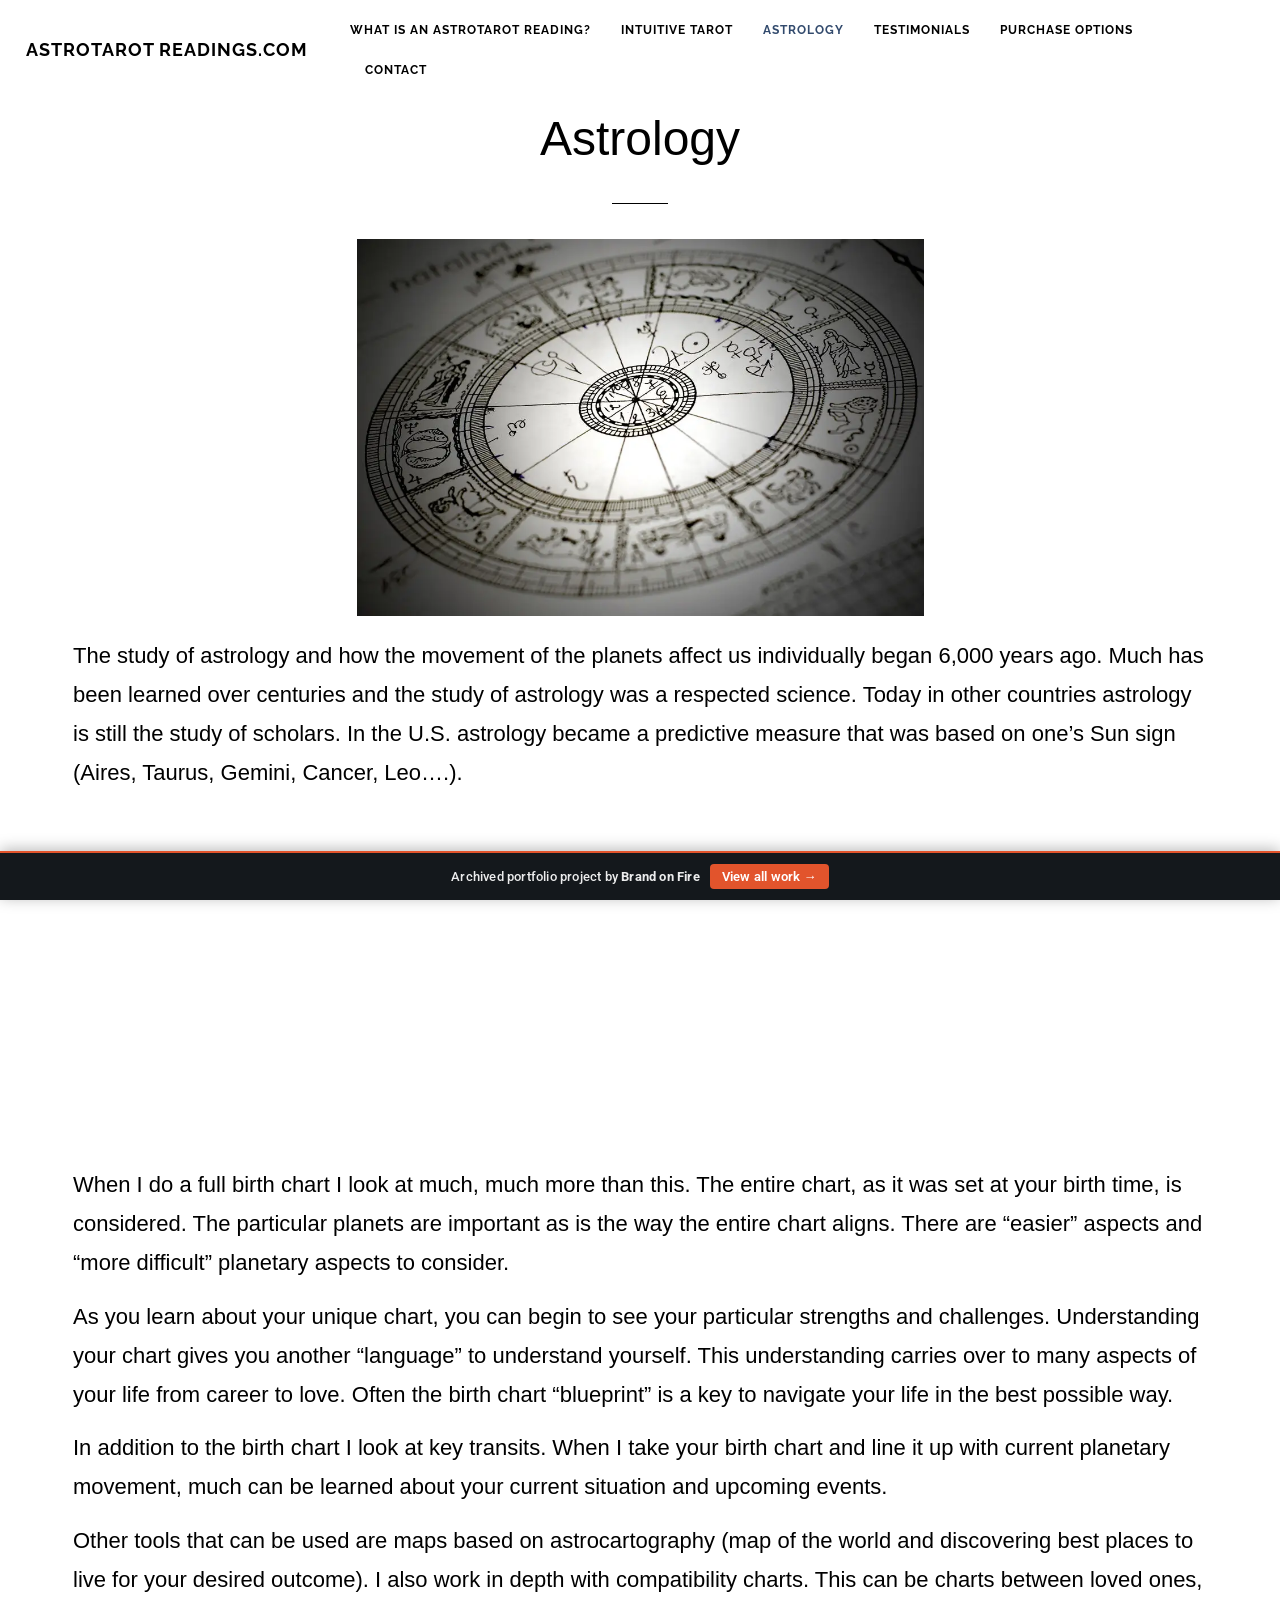
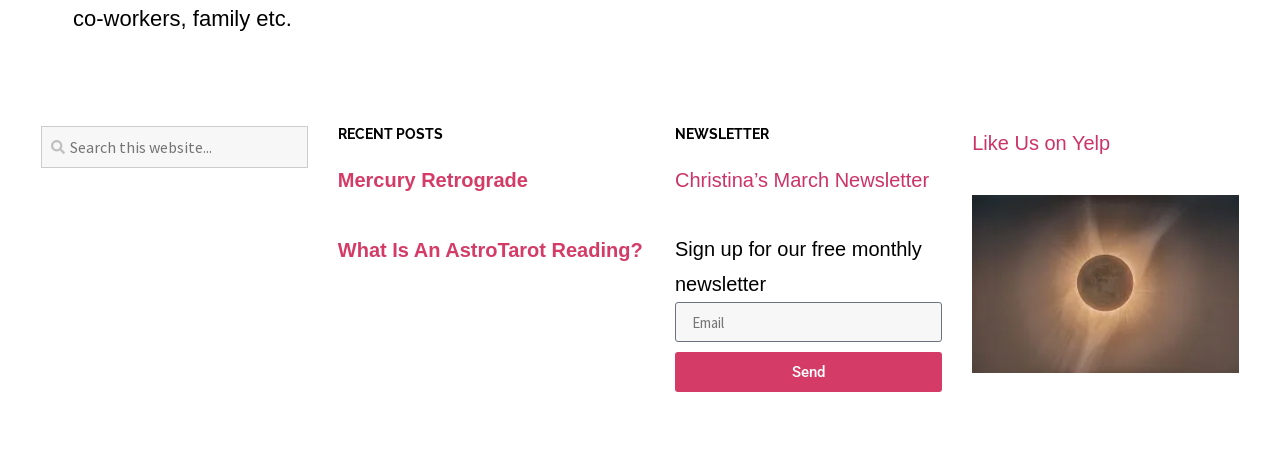
==== astrology/index.html @ 6c7b434c "Strip external links & dependencies — fully self-contained (privacy + offline portfolio)" ====
<!doctype html><html lang="en-US" data-bofp="0"><head><meta charset="UTF-8"><meta name="viewport" content="width=device-width, initial-scale=1"><meta name="robots" content="index, follow, max-image-preview:large, max-snippet:-1, max-video-preview:-1"><title>Astrology - astrotarotreadings.com</title><meta name="description" content="The study of astrology and how the movement of the planets affect us individually began 6,000 years ago. Much has been learned over centuries and the study of astrology was a respected science."><link rel="canonical" href="/astrology/"><meta property="og:locale" content="en_US"><meta property="og:type" content="article"><meta property="og:title" content="Astrology - astrotarotreadings.com"><meta property="og:description" content="The study of astrology and how the movement of the planets affect us individually began 6,000 years ago. Much has been learned over centuries and the study of astrology was a respected science."><meta property="og:url" content="/astrology/"><meta property="og:site_name" content="astrotarotreadings.com"><meta property="article:modified_time" content="2024-08-08T11:08:20+00:00"><meta property="og:image" content="../_a/c4393678ebf1.webp"><meta name="twitter:card" content="summary_large_image"><meta name="twitter:label1" content="Est. reading time"><meta name="twitter:data1" content="2 minutes"><link rel="alternate" type="application/rss+xml" title="astrotarotreadings.com » Feed" href="/feed/"><link rel="https://api.w.org/" href="/wp-json/"><link rel="alternate" title="JSON" type="application/json" href="/wp-json/wp/v2/pages/82"><meta name="generator" content="Elementor 4.1.1; features: e_font_icon_svg, additional_custom_breakpoints; settings: css_print_method-external, google_font-enabled, font_display-swap"><meta name="generator" content="WP Rocket 3.20.2" data-wpr-features="wpr_preload_links wpr_desktop"><link rel="stylesheet" href="../style.css"><style>[data-bofp="1"]{background-color:rgb(255, 255, 255)!important;color:rgb(51, 51, 51)!important}[data-bofp="2"]{background-color:rgb(255, 255, 255)!important;color:rgb(51, 51, 51)!important}[data-bofp="3"]{background-color:rgb(255, 255, 255)!important;color:rgb(51, 51, 51)!important}[data-bofp="4"]{background-color:rgb(255, 255, 255)!important;color:rgb(51, 51, 51)!important}</style><meta name="robots" content="noindex, nofollow"><style id="bof-noform">form,form *,fieldset,fieldset *,input,textarea,select,label.fusion-form-label,.wpcf7,.wpcf7 *,.fusion-form,.fusion-form *,.fusion-contact-form,.fusion-contact-form *,.elementor-form,.elementor-form *,.gform_wrapper,.gform_wrapper *,[class*="contact-form"],[class*="contact-form"] *,[id*="contact-form"],[id*="contact-form"] *{pointer-events:none!important;cursor:default!important;-webkit-user-select:none!important;user-select:none!important}</style></head><body class="wp-singular page-template-default page page-id-82 wp-embed-responsive wp-theme-hello-elementor hello-elementor-default elementor-default elementor-kit-8 elementor-page elementor-page-82 e--ua-blink e--ua-mac e--ua-webkit" data-elementor-device-mode="desktop" data-bofp="1"><a class="skip-link screen-reader-text" href="#content">Skip to content</a><header data-rocket-location-hash="8f827e072aeb38a87d8443cc0bf6e19d" data-elementor-type="header" data-elementor-id="17" class="elementor elementor-17 elementor-location-header" data-elementor-post-type="elementor_library"><div class="elementor-element elementor-element-1b35892e e-con-full e-flex e-con e-parent elementor-sticky elementor-sticky--active elementor-section--handles-inside elementor-sticky--effects e-lazyloaded" data-id="1b35892e" data-element_type="container" data-e-type="container" data-settings="{&quot;background_background&quot;:&quot;classic&quot;,&quot;sticky&quot;:&quot;top&quot;,&quot;sticky_on&quot;:[&quot;desktop&quot;,&quot;tablet&quot;,&quot;mobile&quot;],&quot;sticky_offset&quot;:0,&quot;sticky_effects_offset&quot;:0,&quot;sticky_anchor_link_offset&quot;:0}" data-bofp="2" style="position: fixed; width: 1366px; margin-top: 0px; margin-bottom: 0px; top: 0px;"><div data-rocket-location-hash="d137417853caba3e93c6c5bb0783f5ee" class="elementor-element elementor-element-59847e1 e-con-full e-flex e-con e-child" data-id="59847e1" data-element_type="container" data-e-type="container"><div class="elementor-element elementor-element-5109250 elementor-widget elementor-widget-heading" data-id="5109250" data-element_type="widget" data-e-type="widget" data-widget_type="heading.default"><div class="elementor-widget-container"><h2 class="elementor-heading-title elementor-size-default"><a href="../index.html">AstroTarot Readings.com</a></h2>				</div></div></div><div data-rocket-location-hash="2b90dfa640d56f04c35a7dc87e86937c" class="elementor-element elementor-element-5a991607 e-con-full e-flex e-con e-child" data-id="5a991607" data-element_type="container" data-e-type="container"><div class="elementor-element elementor-element-57fdbdf7 elementor-nav-menu--stretch elementor-nav-menu__text-align-center elementor-nav-menu--dropdown-tablet elementor-nav-menu--toggle elementor-nav-menu--burger elementor-widget elementor-widget-nav-menu" data-id="57fdbdf7" data-element_type="widget" data-e-type="widget" data-settings="{&quot;full_width&quot;:&quot;stretch&quot;,&quot;layout&quot;:&quot;horizontal&quot;,&quot;submenu_icon&quot;:{&quot;value&quot;:&quot;&lt;svg aria-hidden=\&quot;true\&quot; class=\&quot;e-font-icon-svg e-fas-caret-down\&quot; viewBox=\&quot;0 0 320 512\&quot; xmlns=\&quot;http:\/\/www.w3.org\/2000\/svg\&quot;&gt;&lt;path d=\&quot;M31.3 192h257.3c17.8 0 26.7 21.5 14.1 34.1L174.1 354.8c-7.8 7.8-20.5 7.8-28.3 0L17.2 226.1C4.6 213.5 13.5 192 31.3 192z\&quot;&gt;&lt;\/path&gt;&lt;\/svg&gt;&quot;,&quot;library&quot;:&quot;fa-solid&quot;},&quot;toggle&quot;:&quot;burger&quot;}" data-widget_type="nav-menu.default"><div class="elementor-widget-container"><nav aria-label="Menu" class="elementor-nav-menu--main elementor-nav-menu__container elementor-nav-menu--layout-horizontal e--pointer-underline e--animation-fade"><ul id="menu-1-57fdbdf7" class="elementor-nav-menu" data-smartmenus-id="17822826821674202"><li class="menu-item menu-item-type-post_type menu-item-object-page menu-item-121"><a href="../what-is-an-astrotarot-reading/index.html" class="elementor-item">What Is An AstroTarot Reading?</a></li><li class="menu-item menu-item-type-post_type menu-item-object-page menu-item-118"><a href="../tarot/index.html" class="elementor-item">Intuitive Tarot</a></li><li class="menu-item menu-item-type-post_type menu-item-object-page current-menu-item page_item page-item-82 current_page_item menu-item-116"><a href="../astrology/index.html" aria-current="page" class="elementor-item elementor-item-active">Astrology</a></li><li class="menu-item menu-item-type-post_type menu-item-object-page menu-item-120"><a href="../testimonials/index.html" class="elementor-item">Testimonials</a></li><li class="menu-item menu-item-type-post_type menu-item-object-page menu-item-119"><a href="../purchase/index.html" class="elementor-item">Purchase Options</a></li><li class="menu-item menu-item-type-post_type menu-item-object-page menu-item-117"><a href="../contact/index.html" class="elementor-item">Contact</a></li></ul>			</nav><div class="elementor-menu-toggle" role="button" tabindex="0" aria-label="Menu Toggle" aria-expanded="false" style=""><svg aria-hidden="true" role="presentation" class="elementor-menu-toggle__icon--open e-font-icon-svg e-eicon-menu-bar" viewBox="0 0 1000 1000" xmlns="http://www.w3.org/2000/svg"><path d="M104 333H896C929 333 958 304 958 271S929 208 896 208H104C71 208 42 237 42 271S71 333 104 333ZM104 583H896C929 583 958 554 958 521S929 458 896 458H104C71 458 42 487 42 521S71 583 104 583ZM104 833H896C929 833 958 804 958 771S929 708 896 708H104C71 708 42 737 42 771S71 833 104 833Z"></path></svg><svg aria-hidden="true" role="presentation" class="elementor-menu-toggle__icon--close e-font-icon-svg e-eicon-close" viewBox="0 0 1000 1000" xmlns="http://www.w3.org/2000/svg"><path d="M742 167L500 408 258 167C246 154 233 150 217 150 196 150 179 158 167 167 154 179 150 196 150 212 150 229 154 242 171 254L408 500 167 742C138 771 138 800 167 829 196 858 225 858 254 829L496 587 738 829C750 842 767 846 783 846 800 846 817 842 829 829 842 817 846 804 846 783 846 767 842 750 829 737L588 500 833 258C863 229 863 200 833 171 804 137 775 137 742 167Z"></path></svg>		</div><nav class="elementor-nav-menu--dropdown elementor-nav-menu__container" aria-hidden="true" style="width: 1366px; left: 0px; top: 44px; --menu-height: 0;"><ul id="menu-2-57fdbdf7" class="elementor-nav-menu" data-smartmenus-id="1782282682168821"><li class="menu-item menu-item-type-post_type menu-item-object-page menu-item-121"><a href="../what-is-an-astrotarot-reading/index.html" class="elementor-item" tabindex="-1">What Is An AstroTarot Reading?</a></li><li class="menu-item menu-item-type-post_type menu-item-object-page menu-item-118"><a href="../tarot/index.html" class="elementor-item" tabindex="-1">Intuitive Tarot</a></li><li class="menu-item menu-item-type-post_type menu-item-object-page current-menu-item page_item page-item-82 current_page_item menu-item-116"><a href="../astrology/index.html" aria-current="page" class="elementor-item elementor-item-active" tabindex="-1">Astrology</a></li><li class="menu-item menu-item-type-post_type menu-item-object-page menu-item-120"><a href="../testimonials/index.html" class="elementor-item" tabindex="-1">Testimonials</a></li><li class="menu-item menu-item-type-post_type menu-item-object-page menu-item-119"><a href="../purchase/index.html" class="elementor-item" tabindex="-1">Purchase Options</a></li><li class="menu-item menu-item-type-post_type menu-item-object-page menu-item-117"><a href="../contact/index.html" class="elementor-item" tabindex="-1">Contact</a></li></ul>			</nav></div></div></div></div><div class="elementor-element elementor-element-1b35892e e-con-full e-flex e-con e-parent elementor-sticky elementor-sticky__spacer" data-id="1b35892e" data-element_type="container" data-e-type="container" data-settings="{&quot;background_background&quot;:&quot;classic&quot;,&quot;sticky&quot;:&quot;top&quot;,&quot;sticky_on&quot;:[&quot;desktop&quot;,&quot;tablet&quot;,&quot;mobile&quot;],&quot;sticky_offset&quot;:0,&quot;sticky_effects_offset&quot;:0,&quot;sticky_anchor_link_offset&quot;:0}" data-bofp="3" style="visibility: hidden; transition: none; animation: auto ease 0s 1 normal none running none;"><div data-rocket-location-hash="d137417853caba3e93c6c5bb0783f5ee" class="elementor-element elementor-element-59847e1 e-con-full e-flex e-con e-child" data-id="59847e1" data-element_type="container" data-e-type="container"><div class="elementor-element elementor-element-5109250 elementor-widget elementor-widget-heading" data-id="5109250" data-element_type="widget" data-e-type="widget" data-widget_type="heading.default"><div class="elementor-widget-container"><h2 class="elementor-heading-title elementor-size-default"><a href="../index.html">AstroTarot Readings.com</a></h2>				</div></div></div><div data-rocket-location-hash="2b90dfa640d56f04c35a7dc87e86937c" class="elementor-element elementor-element-5a991607 e-con-full e-flex e-con e-child" data-id="5a991607" data-element_type="container" data-e-type="container"><div class="elementor-element elementor-element-57fdbdf7 elementor-nav-menu--stretch elementor-nav-menu__text-align-center elementor-nav-menu--dropdown-tablet elementor-nav-menu--toggle elementor-nav-menu--burger elementor-widget elementor-widget-nav-menu" data-id="57fdbdf7" data-element_type="widget" data-e-type="widget" data-settings="{&quot;full_width&quot;:&quot;stretch&quot;,&quot;layout&quot;:&quot;horizontal&quot;,&quot;submenu_icon&quot;:{&quot;value&quot;:&quot;&lt;svg aria-hidden=\&quot;true\&quot; class=\&quot;e-font-icon-svg e-fas-caret-down\&quot; viewBox=\&quot;0 0 320 512\&quot; xmlns=\&quot;http:\/\/www.w3.org\/2000\/svg\&quot;&gt;&lt;path d=\&quot;M31.3 192h257.3c17.8 0 26.7 21.5 14.1 34.1L174.1 354.8c-7.8 7.8-20.5 7.8-28.3 0L17.2 226.1C4.6 213.5 13.5 192 31.3 192z\&quot;&gt;&lt;\/path&gt;&lt;\/svg&gt;&quot;,&quot;library&quot;:&quot;fa-solid&quot;},&quot;toggle&quot;:&quot;burger&quot;}" data-widget_type="nav-menu.default"><div class="elementor-widget-container"><nav aria-label="Menu" class="elementor-nav-menu--main elementor-nav-menu__container elementor-nav-menu--layout-horizontal e--pointer-underline e--animation-fade"><ul id="menu-1-57fdbdf7" class="elementor-nav-menu"><li class="menu-item menu-item-type-post_type menu-item-object-page menu-item-121"><a href="../what-is-an-astrotarot-reading/index.html" class="elementor-item">What Is An AstroTarot Reading?</a></li><li class="menu-item menu-item-type-post_type menu-item-object-page menu-item-118"><a href="../tarot/index.html" class="elementor-item">Intuitive Tarot</a></li><li class="menu-item menu-item-type-post_type menu-item-object-page current-menu-item page_item page-item-82 current_page_item menu-item-116"><a href="../astrology/index.html" aria-current="page" class="elementor-item elementor-item-active">Astrology</a></li><li class="menu-item menu-item-type-post_type menu-item-object-page menu-item-120"><a href="../testimonials/index.html" class="elementor-item">Testimonials</a></li><li class="menu-item menu-item-type-post_type menu-item-object-page menu-item-119"><a href="../purchase/index.html" class="elementor-item">Purchase Options</a></li><li class="menu-item menu-item-type-post_type menu-item-object-page menu-item-117"><a href="../contact/index.html" class="elementor-item">Contact</a></li></ul>			</nav><div class="elementor-menu-toggle" role="button" tabindex="0" aria-label="Menu Toggle" aria-expanded="false"><svg aria-hidden="true" role="presentation" class="elementor-menu-toggle__icon--open e-font-icon-svg e-eicon-menu-bar" viewBox="0 0 1000 1000" xmlns="http://www.w3.org/2000/svg"><path d="M104 333H896C929 333 958 304 958 271S929 208 896 208H104C71 208 42 237 42 271S71 333 104 333ZM104 583H896C929 583 958 554 958 521S929 458 896 458H104C71 458 42 487 42 521S71 583 104 583ZM104 833H896C929 833 958 804 958 771S929 708 896 708H104C71 708 42 737 42 771S71 833 104 833Z"></path></svg><svg aria-hidden="true" role="presentation" class="elementor-menu-toggle__icon--close e-font-icon-svg e-eicon-close" viewBox="0 0 1000 1000" xmlns="http://www.w3.org/2000/svg"><path d="M742 167L500 408 258 167C246 154 233 150 217 150 196 150 179 158 167 167 154 179 150 196 150 212 150 229 154 242 171 254L408 500 167 742C138 771 138 800 167 829 196 858 225 858 254 829L496 587 738 829C750 842 767 846 783 846 800 846 817 842 829 829 842 817 846 804 846 783 846 767 842 750 829 737L588 500 833 258C863 229 863 200 833 171 804 137 775 137 742 167Z"></path></svg>		</div><nav class="elementor-nav-menu--dropdown elementor-nav-menu__container" aria-hidden="true"><ul id="menu-2-57fdbdf7" class="elementor-nav-menu"><li class="menu-item menu-item-type-post_type menu-item-object-page menu-item-121"><a href="../what-is-an-astrotarot-reading/index.html" class="elementor-item" tabindex="-1">What Is An AstroTarot Reading?</a></li><li class="menu-item menu-item-type-post_type menu-item-object-page menu-item-118"><a href="../tarot/index.html" class="elementor-item" tabindex="-1">Intuitive Tarot</a></li><li class="menu-item menu-item-type-post_type menu-item-object-page current-menu-item page_item page-item-82 current_page_item menu-item-116"><a href="../astrology/index.html" aria-current="page" class="elementor-item elementor-item-active" tabindex="-1">Astrology</a></li><li class="menu-item menu-item-type-post_type menu-item-object-page menu-item-120"><a href="../testimonials/index.html" class="elementor-item" tabindex="-1">Testimonials</a></li><li class="menu-item menu-item-type-post_type menu-item-object-page menu-item-119"><a href="../purchase/index.html" class="elementor-item" tabindex="-1">Purchase Options</a></li><li class="menu-item menu-item-type-post_type menu-item-object-page menu-item-117"><a href="../contact/index.html" class="elementor-item" tabindex="-1">Contact</a></li></ul>			</nav></div></div></div></div></header><main data-rocket-location-hash="8c069e263c4f79bde09a9bedab653b1d" id="content" class="site-main post-82 page type-page status-publish hentry"><div data-rocket-location-hash="65df79cf2c1096997cc65fbe9ebd67f2" class="page-content"><div data-rocket-location-hash="c786df8f0248517c9783f5ca3d5cf7fd" data-elementor-type="wp-post" data-elementor-id="82" class="elementor elementor-82" data-elementor-post-type="page"><div class="elementor-element elementor-element-8696b39 e-flex e-con-boxed e-con e-parent e-lazyloaded" data-id="8696b39" data-element_type="container" data-e-type="container"><div class="e-con-inner"><div class="elementor-element elementor-element-70a1374 elementor-widget elementor-widget-heading" data-id="70a1374" data-element_type="widget" data-e-type="widget" data-widget_type="heading.default"><div class="elementor-widget-container"><h2 class="elementor-heading-title elementor-size-default">Astrology</h2>				</div></div><div class="elementor-element elementor-element-19f6491 elementor-widget-divider--view-line elementor-widget elementor-widget-divider" data-id="19f6491" data-element_type="widget" data-e-type="widget" data-widget_type="divider.default"><div class="elementor-widget-container"><div class="elementor-divider"><span class="elementor-divider-separator"></span></div></div></div><div class="elementor-element elementor-element-ac0e78a elementor-widget elementor-widget-image" data-id="ac0e78a" data-element_type="widget" data-e-type="widget" data-widget_type="image.default"><div class="elementor-widget-container"><img fetchpriority="high" decoding="async" width="1000" height="665" src="../_a/c4393678ebf1.webp" class="attachment-full size-full wp-image-84" alt="">															</div></div><div class="elementor-element elementor-element-0557aa6 elementor-widget elementor-widget-text-editor" data-id="0557aa6" data-element_type="widget" data-e-type="widget" data-widget_type="text-editor.default"><div class="elementor-widget-container"><p>The study of astrology and how the movement of the planets affect us individually began 6,000 years ago. Much has been learned over centuries and the study of astrology was a respected science. Today in other countries astrology is still the study of scholars. In the U.S. astrology became a predictive measure that was based on one’s Sun sign (Aires, Taurus, Gemini, Cancer, Leo….).</p>								</div></div><div class="elementor-element elementor-element-d8bef3c elementor-widget elementor-widget-video" data-id="d8bef3c" data-element_type="widget" data-e-type="widget" data-settings="{&quot;youtube_url&quot;:&quot;https:\/\/www.youtube.com\/watch?v=Y_jxavOQHh4&quot;,&quot;video_type&quot;:&quot;youtube&quot;,&quot;controls&quot;:&quot;yes&quot;}" data-widget_type="video.default"><div class="elementor-widget-container"><div class="elementor-wrapper elementor-open-inline"></div></div></div><div class="elementor-element elementor-element-4354db7 elementor-widget elementor-widget-text-editor" data-id="4354db7" data-element_type="widget" data-e-type="widget" data-widget_type="text-editor.default"><div class="elementor-widget-container"><p>When I do a full birth chart I look at much, much more than this. The entire chart, as it was set at your birth time, is considered. The particular planets are important as is the way the entire chart aligns. There are “easier” aspects and “more difficult” planetary aspects to consider.<br></p><p>As you learn about your unique chart, you can begin to see your particular strengths and challenges. Understanding your chart gives you another “language” to understand yourself. This understanding carries over to many aspects of your life from career to love. Often the birth chart “blueprint” is a key to navigate your life in the best possible way.</p><p>In addition to the birth chart I look at key transits. When I take your birth chart and line it up with current planetary movement, much can be learned about your current situation and upcoming events.</p><p>Other tools that can be used are maps based on astrocartography (map of the world and discovering best places to live for your desired outcome). I also work in depth with compatibility charts. This can be charts between loved ones, co-workers, family etc.</p>								</div></div></div></div></div></div></main><footer data-elementor-type="footer" data-elementor-id="38" class="elementor elementor-38 elementor-location-footer" data-elementor-post-type="elementor_library"><div class="elementor-element elementor-element-73697ec2 e-con-full e-flex e-con e-parent" data-id="73697ec2" data-element_type="container" data-e-type="container" data-settings="{&quot;background_background&quot;:&quot;classic&quot;}" data-bofp="4"><div class="elementor-element elementor-element-142a883b e-con-full e-flex e-con e-child" data-id="142a883b" data-element_type="container" data-e-type="container"><div class="elementor-element elementor-element-13da52d elementor-widget elementor-widget-search" data-id="13da52d" data-element_type="widget" data-e-type="widget" data-settings="{&quot;submit_trigger&quot;:&quot;key_enter&quot;,&quot;pagination_type_options&quot;:&quot;none&quot;}" data-widget_type="search.default" style="--e-search-icon-label-absolute-width: 14px; --e-search-icon-clear-absolute-width: 8.25px;"><div class="elementor-widget-container"><search class="e-search" role="search"><form class="e-search-form" action="" method="get"><label class="e-search-label" for="search-13da52d"><span class="elementor-screen-only">
						Search					</span><svg aria-hidden="true" class="e-font-icon-svg e-fas-search" viewBox="0 0 512 512" xmlns="http://www.w3.org/2000/svg"><path d="M505 442.7L405.3 343c-4.5-4.5-10.6-7-17-7H372c27.6-35.3 44-79.7 44-128C416 93.1 322.9 0 208 0S0 93.1 0 208s93.1 208 208 208c48.3 0 92.7-16.4 128-44v16.3c0 6.4 2.5 12.5 7 17l99.7 99.7c9.4 9.4 24.6 9.4 33.9 0l28.3-28.3c9.4-9.4 9.4-24.6.1-34zM208 336c-70.7 0-128-57.2-128-128 0-70.7 57.2-128 128-128 70.7 0 128 57.2 128 128 0 70.7-57.2 128-128 128z"></path></svg>				</label><div class="e-search-input-wrapper"><input id="search-13da52d" placeholder="Search this website..." class="e-search-input" type="search" name="s" value="" autocomplete="off" role="combobox" aria-autocomplete="list" aria-expanded="false" aria-controls="results-13da52d" aria-haspopup="listbox"><svg aria-hidden="true" class="e-font-icon-svg e-fas-times hidden" viewBox="0 0 352 512" xmlns="http://www.w3.org/2000/svg"><path d="M242.72 256l100.07-100.07c12.28-12.28 12.28-32.19 0-44.48l-22.24-22.24c-12.28-12.28-32.19-12.28-44.48 0L176 189.28 75.93 89.21c-12.28-12.28-32.19-12.28-44.48 0L9.21 111.45c-12.28 12.28-12.28 32.19 0 44.48L109.28 256 9.21 356.07c-12.28 12.28-12.28 32.19 0 44.48l22.24 22.24c12.28 12.28 32.2 12.28 44.48 0L176 322.72l100.07 100.07c12.28 12.28 32.2 12.28 44.48 0l22.24-22.24c12.28-12.28 12.28-32.19 0-44.48L242.72 256z"></path></svg>										<output id="results-13da52d" class="e-search-results-container hide-loader" aria-live="polite" aria-atomic="true" aria-label="Results for search" tabindex="0"><div class="e-search-results"></div></output></div><button class="e-search-submit elementor-screen-only " type="submit" aria-label="Search"></button><input type="hidden" name="e_search_props" value="13da52d-38"></form></search></div></div></div><div class="elementor-element elementor-element-00551a9 e-con-full e-flex e-con e-child" data-id="00551a9" data-element_type="container" data-e-type="container"><div class="elementor-element elementor-element-d2934a3 elementor-widget elementor-widget-heading" data-id="d2934a3" data-element_type="widget" data-e-type="widget" data-widget_type="heading.default"><div class="elementor-widget-container"><h6 class="elementor-heading-title elementor-size-default">Recent Posts</h6>				</div></div><div class="elementor-element elementor-element-e0176e6 elementor-grid-1 elementor-grid-tablet-1 elementor-posts--thumbnail-none elementor-grid-mobile-1 elementor-widget elementor-widget-posts" data-id="e0176e6" data-element_type="widget" data-e-type="widget" data-settings="{&quot;classic_columns&quot;:&quot;1&quot;,&quot;classic_columns_tablet&quot;:&quot;1&quot;,&quot;classic_columns_mobile&quot;:&quot;1&quot;,&quot;classic_row_gap&quot;:{&quot;unit&quot;:&quot;px&quot;,&quot;size&quot;:35,&quot;sizes&quot;:[]},&quot;classic_row_gap_tablet&quot;:{&quot;unit&quot;:&quot;px&quot;,&quot;size&quot;:&quot;&quot;,&quot;sizes&quot;:[]},&quot;classic_row_gap_mobile&quot;:{&quot;unit&quot;:&quot;px&quot;,&quot;size&quot;:&quot;&quot;,&quot;sizes&quot;:[]}}" data-widget_type="posts.classic"><div class="elementor-widget-container"><div class="elementor-posts-container elementor-posts elementor-posts--skin-classic elementor-grid" role="list"><article class="elementor-post elementor-grid-item post-124 post type-post status-publish format-standard hentry category-uncategorized" role="listitem"><div class="elementor-post__text"><h3 class="elementor-post__title"><a href="../mercury-retrograde/index.html">
				Mercury Retrograde			</a></h3></div></article><article class="elementor-post elementor-grid-item post-126 post type-post status-publish format-standard hentry category-uncategorized" role="listitem"><div class="elementor-post__text"><h3 class="elementor-post__title"><a href="../what-is-an-astrotarot-reading/index.html">
				What Is An AstroTarot Reading?			</a></h3></div></article></div></div></div></div><div class="elementor-element elementor-element-5f623e8f e-con-full e-flex e-con e-child" data-id="5f623e8f" data-element_type="container" data-e-type="container"><div class="elementor-element elementor-element-22453aa8 elementor-widget elementor-widget-heading" data-id="22453aa8" data-element_type="widget" data-e-type="widget" data-widget_type="heading.default"><div class="elementor-widget-container"><h6 class="elementor-heading-title elementor-size-default">Newsletter</h6>				</div></div><div class="elementor-element elementor-element-211747a elementor-widget elementor-widget-text-editor" data-id="211747a" data-element_type="widget" data-e-type="widget" data-widget_type="text-editor.default"><div class="elementor-widget-container"><p><a target="_blank" rel="noopener">Christina’s March Newsletter</a></p>								</div></div><div class="elementor-element elementor-element-0138c01 elementor-button-align-stretch elementor-widget elementor-widget-form" data-id="0138c01" data-element_type="widget" data-e-type="widget" data-settings="{&quot;step_next_label&quot;:&quot;Next&quot;,&quot;step_previous_label&quot;:&quot;Previous&quot;,&quot;button_width&quot;:&quot;100&quot;,&quot;step_type&quot;:&quot;number_text&quot;,&quot;step_icon_shape&quot;:&quot;circle&quot;}" data-widget_type="form.default"><div class="elementor-widget-container"><form class="elementor-form" method="post" name="New Form" aria-label="New Form"><input type="hidden" name="post_id" value="38"><input type="hidden" name="form_id" value="0138c01"><input type="hidden" name="referer_title" value="Page not found - astrotarotreadings.com"><div class="elementor-form-fields-wrapper elementor-labels-above"><div class="elementor-field-type-email elementor-field-group elementor-column elementor-field-group-email elementor-col-100 elementor-field-required"><label for="form-field-email" class="elementor-field-label">
								Sign up for our free monthly newsletter							</label><input size="1" type="email" name="form_fields[email]" id="form-field-email" class="elementor-field elementor-size-sm  elementor-field-textual" placeholder="Email" required="required"></div><div class="elementor-field-group elementor-column elementor-field-type-submit elementor-col-100 e-form__buttons"><button class="elementor-button elementor-size-sm" type="submit"><span class="elementor-button-content-wrapper"><span class="elementor-button-text">Send</span></span></button></div></div></form></div></div></div><div class="elementor-element elementor-element-46a2b569 e-con-full e-flex e-con e-child" data-id="46a2b569" data-element_type="container" data-e-type="container"><div class="elementor-element elementor-element-4a769ca elementor-widget elementor-widget-text-editor" data-id="4a769ca" data-element_type="widget" data-e-type="widget" data-widget_type="text-editor.default"><div class="elementor-widget-container"><p><a target="_blank" rel="noopener">Like Us on Yelp</a></p>								</div></div><div class="elementor-element elementor-element-ce92b97 elementor-widget elementor-widget-image" data-id="ce92b97" data-element_type="widget" data-e-type="widget" data-widget_type="image.default"><div class="elementor-widget-container"><img width="300" height="200" src="../_a/7d882509de97.webp" class="attachment-large size-large wp-image-42" alt="">															</div></div></div></div></footer><span id="elementor-device-mode" class="elementor-screen-only"></span><svg style="display: none;" class="e-font-icon-svg-symbols"></svg><!-- bof-portfolio-bar --><a href="https://brandonfire.com/portfolio/" id="bof-portfolio-bar" rel="noopener" style="position:fixed;left:0;right:0;bottom:0;z-index:2147483647;display:flex;align-items:center;justify-content:center;gap:10px;flex-wrap:wrap;background:#14181c;color:#ffffff !important;font-family:-apple-system,BlinkMacSystemFont,'Segoe UI',Roboto,Helvetica,Arial,sans-serif;font-size:13px;font-weight:500;line-height:1;letter-spacing:.2px;padding:11px 16px;text-decoration:none !important;box-shadow:0 -2px 14px rgba(0,0,0,.28);border-top:2px solid #e2542c;box-sizing:border-box;"><span style="opacity:.92;color:#fff;">Archived portfolio project by <strong style="font-weight:700;color:#fff;">Brand&nbsp;on&nbsp;Fire</strong></span><span style="background:#e2542c;color:#fff;padding:6px 12px;border-radius:4px;font-weight:600;white-space:nowrap;">View&nbsp;all&nbsp;work&nbsp;&rarr;</span></a><!-- /bof-portfolio-bar --></body></html>
---- style.css ----
:root{--wp--preset--aspect-ratio--square:1;--wp--preset--aspect-ratio--4-3:4/3;--wp--preset--aspect-ratio--3-4:3/4;--wp--preset--aspect-ratio--3-2:3/2;--wp--preset--aspect-ratio--2-3:2/3;--wp--preset--aspect-ratio--16-9:16/9;--wp--preset--aspect-ratio--9-16:9/16;--wp--preset--color--black:#000000;--wp--preset--color--cyan-bluish-gray:#abb8c3;--wp--preset--color--white:#ffffff;--wp--preset--color--pale-pink:#f78da7;--wp--preset--color--vivid-red:#cf2e2e;--wp--preset--color--luminous-vivid-orange:#ff6900;--wp--preset--color--luminous-vivid-amber:#fcb900;--wp--preset--color--light-green-cyan:#7bdcb5;--wp--preset--color--vivid-green-cyan:#00d084;--wp--preset--color--pale-cyan-blue:#8ed1fc;--wp--preset--color--vivid-cyan-blue:#0693e3;--wp--preset--color--vivid-purple:#9b51e0;--wp--preset--gradient--vivid-cyan-blue-to-vivid-purple:linear-gradient(135deg,rgb(6,147,227) 0%,rgb(155,81,224) 100%);--wp--preset--gradient--light-green-cyan-to-vivid-green-cyan:linear-gradient(135deg,rgb(122,220,180) 0%,rgb(0,208,130) 100%);--wp--preset--gradient--luminous-vivid-amber-to-luminous-vivid-orange:linear-gradient(135deg,rgb(252,185,0) 0%,rgb(255,105,0) 100%);--wp--preset--gradient--luminous-vivid-orange-to-vivid-red:linear-gradient(135deg,rgb(255,105,0) 0%,rgb(207,46,46) 100%);--wp--preset--gradient--very-light-gray-to-cyan-bluish-gray:linear-gradient(135deg,rgb(238,238,238) 0%,rgb(169,184,195) 100%);--wp--preset--gradient--cool-to-warm-spectrum:linear-gradient(135deg,rgb(74,234,220) 0%,rgb(151,120,209) 20%,rgb(207,42,186) 40%,rgb(238,44,130) 60%,rgb(251,105,98) 80%,rgb(254,248,76) 100%);--wp--preset--gradient--blush-light-purple:linear-gradient(135deg,rgb(255,206,236) 0%,rgb(152,150,240) 100%);--wp--preset--gradient--blush-bordeaux:linear-gradient(135deg,rgb(254,205,165) 0%,rgb(254,45,45) 50%,rgb(107,0,62) 100%);--wp--preset--gradient--luminous-dusk:linear-gradient(135deg,rgb(255,203,112) 0%,rgb(199,81,192) 50%,rgb(65,88,208) 100%);--wp--preset--gradient--pale-ocean:linear-gradient(135deg,rgb(255,245,203) 0%,rgb(182,227,212) 50%,rgb(51,167,181) 100%);--wp--preset--gradient--electric-grass:linear-gradient(135deg,rgb(202,248,128) 0%,rgb(113,206,126) 100%);--wp--preset--gradient--midnight:linear-gradient(135deg,rgb(2,3,129) 0%,rgb(40,116,252) 100%);--wp--preset--font-size--small:13px;--wp--preset--font-size--medium:20px;--wp--preset--font-size--large:36px;--wp--preset--font-size--x-large:42px;--wp--preset--spacing--20:0.44rem;--wp--preset--spacing--30:0.67rem;--wp--preset--spacing--40:1rem;--wp--preset--spacing--50:1.5rem;--wp--preset--spacing--60:2.25rem;--wp--preset--spacing--70:3.38rem;--wp--preset--spacing--80:5.06rem;--wp--preset--shadow--natural:6px 6px 9px rgba(0,0,0,0.2);--wp--preset--shadow--deep:12px 12px 50px rgba(0,0,0,0.4);--wp--preset--shadow--sharp:6px 6px 0px rgba(0,0,0,0.2);--wp--preset--shadow--outlined:6px 6px 0px -3px rgb(255,255,255),6px 6px rgb(0,0,0);--wp--preset--shadow--crisp:6px 6px 0px rgb(0,0,0);}:root{--wp--style--global--content-size:800px;--wp--style--global--wide-size:1200px;}:where(body){margin:0px;}:root{--wp--style--block-gap:24px;}body{padding:0px;}html{line-height:1.15;text-size-adjust:100%;}*,::after,::before{box-sizing:border-box;}body{background-color:rgb(255,255,255);color:rgb(51,51,51);font-family:-apple-system,BlinkMacSystemFont,"Segoe UI",Roboto,"Helvetica Neue",Arial,"Noto Sans",sans-serif,"Apple Color Emoji","Segoe UI Emoji","Segoe UI Symbol","Noto Color Emoji";font-size:1rem;font-weight:400;line-height:1.5;margin:0px;-webkit-font-smoothing:antialiased;}h1,h2,h3,h4,h5,h6{color:inherit;font-family:inherit;font-weight:500;line-height:1.2;margin-block:0.5rem 1rem;}h2{font-size:2rem;}h3{font-size:1.75rem;}h6{font-size:1rem;}p{margin-block:0px 0.9rem;}a{background-color:transparent;color:rgb(204,51,102);text-decoration:none;}img{border-style:none;height:auto;max-width:100%;}@media print{*,::after,::before{background:transparent !important;box-shadow:none !important;color:rgb(0,0,0) !important;text-shadow:none !important;}a,a:visited{text-decoration:underline;}img,tr{break-inside:avoid;}h2,h3,p{orphans:3;widows:3;}h2,h3{break-after:avoid;}}label{display:inline-block;line-height:1;vertical-align:middle;}button,input,optgroup,select,textarea{font-family:inherit;font-size:1rem;line-height:1.5;margin:0px;}input[type="date"],input[type="email"],input[type="number"],input[type="password"],input[type="search"],input[type="tel"],input[type="text"],input[type="time"],input[type="url"],select,textarea{border:1px solid rgb(102,102,102);border-radius:3px;padding:0.5rem 1rem;transition:0.3s;width:100%;}button,input{overflow:visible;}button,select{text-transform:none;}[type="button"],[type="reset"],[type="submit"],button{appearance:button;width:auto;}[type="button"],[type="submit"],button{background-color:transparent;border:1px solid rgb(204,51,102);border-radius:3px;color:rgb(204,51,102);display:inline-block;font-size:1rem;font-weight:400;padding:0.5rem 1rem;text-align:center;transition:0.3s;user-select:none;white-space:nowrap;}[type="button"]:not(:disabled),[type="submit"]:not(:disabled),button:not(:disabled){cursor:pointer;}[type="search"]{appearance:textfield;outline-offset:-2px;}dd,dl,dt,li,ol,ul{background:transparent;border:0px;font-size:100%;margin-block:0px;outline:0px;vertical-align:baseline;}.alignright{float:right;margin-left:1rem;}.alignleft{float:left;margin-right:1rem;}.screen-reader-text{clip:rect(1px,1px,1px,1px);height:1px;overflow:hidden;width:1px;position:absolute !important;overflow-wrap:normal !important;}:root{--direction-multiplier:1;}.elementor-screen-only,.screen-reader-text,.screen-reader-text span,.ui-helper-hidden-accessible{height:1px;margin:-1px;overflow:hidden;padding:0px;position:absolute;top:-10000em;width:1px;clip:rect(0px,0px,0px,0px);border:0px;}.elementor *,.elementor::after,.elementor::before{box-sizing:border-box;}.elementor a{box-shadow:none;text-decoration:none;}.elementor img{border-width:medium;border-style:none;border-color:currentcolor;border-image:initial;border-radius:0px;box-shadow:none;height:auto;max-width:100%;}.elementor-element{--flex-direction:initial;--flex-wrap:initial;--justify-content:initial;--align-items:initial;--align-content:initial;--gap:initial;--flex-basis:initial;--flex-grow:initial;--flex-shrink:initial;--order:initial;--align-self:initial;align-self:var(--align-self);flex-basis:var(--flex-basis);flex-grow:var(--flex-grow);flex-shrink:var(--flex-shrink);order:var(--order);}.elementor-element:where(.e-con-full,.elementor-widget){align-content:var(--align-content);align-items:var(--align-items);flex-direction:var(--flex-direction);flex-wrap:var(--flex-wrap);gap:var(--row-gap) var(--column-gap);justify-content:var(--justify-content);}:root{--page-title-display:block;}@keyframes eicon-spin{0%{transform:rotate(0deg);}100%{transform:rotate(359deg);}}.elementor-widget{position:relative;}.elementor-widget:not(:last-child){margin-block-end:var(--kit-widget-spacing,20px);}.elementor-column{display:flex;min-height:1px;position:relative;}@media (min-width:768px){.elementor-column.elementor-col-100,.elementor-column[data-col="100"]{width:100%;}}@media (max-width:767px){.elementor-column{width:100%;}}.elementor-grid{display:grid;column-gap:var(--grid-column-gap);row-gap:var(--grid-row-gap);}.elementor-grid .elementor-grid-item{min-width:0px;}.elementor-grid-1 .elementor-grid{grid-template-columns:repeat(1,1fr);}@media (max-width:1024px){.elementor-grid-tablet-1 .elementor-grid{grid-template-columns:repeat(1,1fr);}}@media (max-width:767px){.elementor-grid-mobile-1 .elementor-grid{grid-template-columns:repeat(1,1fr);}}@media (prefers-reduced-motion:no-preference){html{scroll-behavior:smooth;}}.e-con{--border-radius:0;--border-top-width:0px;--border-right-width:0px;--border-bottom-width:0px;--border-left-width:0px;--border-style:initial;--border-color:initial;--container-widget-width:100%;--container-widget-height:initial;--container-widget-flex-grow:0;--container-widget-align-self:initial;--content-width:min(100%,var(--container-max-width,1140px));--width:100%;--min-height:initial;--height:auto;--text-align:initial;--margin-top:0px;--margin-right:0px;--margin-bottom:0px;--margin-left:0px;--padding-top:var(--container-default-padding-top,10px);--padding-right:var(--container-default-padding-right,10px);--padding-bottom:var(--container-default-padding-bottom,10px);--padding-left:var(--container-default-padding-left,10px);--position:relative;--z-index:revert;--overflow:visible;--gap:var(--widgets-spacing,20px);--row-gap:var(--widgets-spacing-row,20px);--column-gap:var(--widgets-spacing-column,20px);--overlay-mix-blend-mode:initial;--overlay-opacity:1;--overlay-transition:0.3s;--e-con-grid-template-columns:repeat(3,1fr);--e-con-grid-template-rows:repeat(2,1fr);border-radius:var(--border-radius);height:var(--height);min-height:var(--min-height);min-width:0px;overflow:var(--overflow);position:var(--position);width:var(--width);z-index:var(--z-index);--flex-wrap-mobile:wrap;}.e-con:where(:not(.e-div-block-base)){transition:background var(--background-transition,.3s),border var(--border-transition,.3s),box-shadow var(--border-transition,.3s),transform var(--e-con-transform-transition-duration,.4s);}.e-con{--margin-block-start:var(--margin-top);--margin-block-end:var(--margin-bottom);--margin-inline-start:var(--margin-left);--margin-inline-end:var(--margin-right);--padding-inline-start:var(--padding-left);--padding-inline-end:var(--padding-right);--padding-block-start:var(--padding-top);--padding-block-end:var(--padding-bottom);--border-block-start-width:var(--border-top-width);--border-block-end-width:var(--border-bottom-width);--border-inline-start-width:var(--border-left-width);--border-inline-end-width:var(--border-right-width);}.e-con{margin-block-end:var(--margin-block-end);margin-block-start:var(--margin-block-start);margin-inline-end:var(--margin-inline-end);margin-inline-start:var(--margin-inline-start);padding-inline-end:var(--padding-inline-end);padding-inline-start:var(--padding-inline-start);}.e-con.e-flex{--flex-direction:column;--flex-basis:auto;--flex-grow:0;--flex-shrink:1;flex:var(--flex-grow) var(--flex-shrink) var(--flex-basis);}.e-con-full,.e-con > .e-con-inner{padding-block-end:var(--padding-block-end);padding-block-start:var(--padding-block-start);text-align:var(--text-align);}.e-con-full.e-flex,.e-con.e-flex > .e-con-inner{flex-direction:var(--flex-direction);}.e-con,.e-con > .e-con-inner{display:var(--display);}.e-con-boxed.e-flex{place-content:normal;align-items:normal;flex-flow:column;}.e-con-boxed{gap:initial;text-align:initial;}.e-con.e-flex > .e-con-inner{align-content:var(--align-content);align-items:var(--align-items);align-self:auto;flex:1 1 auto;flex-wrap:var(--flex-wrap);justify-content:var(--justify-content);}.e-con > .e-con-inner{gap:var(--row-gap) var(--column-gap);height:100%;margin:0px auto;max-width:var(--content-width);padding-inline:0px;width:100%;}:is(.elementor-section-wrap,[data-elementor-id]) > .e-con{--margin-left:auto;--margin-right:auto;max-width:min(100%,var(--width));}.e-con .elementor-widget.elementor-widget{margin-block-end:0px;}.e-con .elementor-widget{min-width:0px;}.e-con > .e-con-inner > .elementor-widget > .elementor-widget-container,.e-con > .elementor-widget > .elementor-widget-container{height:100%;}.e-con.e-con > .e-con-inner > .elementor-widget,.elementor.elementor .e-con > .elementor-widget{max-width:100%;}.e-con .elementor-widget:not(:last-child){--kit-widget-spacing:0px;}@media (max-width:767px){.e-con.e-flex{--width:100%;--flex-wrap:var(--flex-wrap-mobile);}}.elementor-form-fields-wrapper{display:flex;flex-wrap:wrap;}.elementor-form-fields-wrapper.elementor-labels-above .elementor-field-group .elementor-field-subgroup,.elementor-form-fields-wrapper.elementor-labels-above .elementor-field-group > .elementor-select-wrapper,.elementor-form-fields-wrapper.elementor-labels-above .elementor-field-group > input,.elementor-form-fields-wrapper.elementor-labels-above .elementor-field-group > textarea{flex-basis:100%;max-width:100%;}.elementor-field-group{align-items:center;flex-wrap:wrap;}.elementor-field-group.elementor-field-type-submit{align-items:flex-end;}.elementor-field-group .elementor-field-textual{background-color:transparent;border:1px solid rgb(105,114,125);color:rgb(31,33,36);flex-grow:1;max-width:100%;vertical-align:middle;width:100%;}.elementor-field-label{cursor:pointer;}.elementor-field-textual{border-radius:3px;font-size:15px;line-height:1.4;min-height:40px;padding:5px 14px;}.elementor-button-align-stretch .elementor-field-type-submit:not(.e-form__buttons__wrapper) .elementor-button{flex-basis:100%;}.elementor-form .elementor-button{border-width:medium;border-style:none;border-color:currentcolor;border-image:initial;padding-block:0px;}.elementor-form .elementor-button-content-wrapper,.elementor-form .elementor-button > span{display:flex;flex-direction:row;gap:5px;justify-content:center;}.elementor-form .elementor-button.elementor-size-sm{min-height:40px;}.elementor-element:where(:not(.e-con)):where(:not(.e-div-block-base)) .elementor-widget-container,.elementor-element:where(:not(.e-con)):where(:not(.e-div-block-base)):not(:has(.elementor-widget-container)){transition:background .3s,border .3s,border-radius .3s,box-shadow .3s,transform var(--e-transform-transition-duration,.4s);}.elementor-heading-title{line-height:1;margin:0px;padding:0px;}.elementor-button{background-color:rgb(105,114,125);border-radius:3px;color:rgb(255,255,255);display:inline-block;fill:rgb(255,255,255);font-size:15px;line-height:1;padding:12px 24px;text-align:center;transition:0.3s;}.elementor-button-content-wrapper{display:flex;flex-direction:row;gap:5px;justify-content:center;}.elementor-button-text{display:inline-block;}.elementor-button span{text-decoration:inherit;}@media (prefers-reduced-motion:reduce){html *{transition-delay:0s !important;transition-duration:0s !important;}}.elementor-kit-8{--e-global-color-primary:#6EC1E4;--e-global-color-secondary:#54595F;--e-global-color-text:#7A7A7A;--e-global-color-accent:#61CE70;--e-global-typography-primary-font-family:"Roboto";--e-global-typography-primary-font-weight:600;--e-global-typography-secondary-font-family:"Roboto Slab";--e-global-typography-secondary-font-weight:400;--e-global-typography-text-font-family:"Roboto";--e-global-typography-text-font-weight:400;--e-global-typography-accent-font-family:"Roboto";--e-global-typography-accent-font-weight:500;}.e-con{--container-max-width:1140px;}.elementor-widget:not(:last-child){margin-block-end:20px;}.elementor-element{--widgets-spacing:20px 20px;--widgets-spacing-row:20px;--widgets-spacing-column:20px;}@media (max-width:1024px){.e-con{--container-max-width:1024px;}}@media (max-width:767px){.e-con{--container-max-width:767px;}}.elementor-widget-heading .elementor-heading-title[class*="elementor-size-"] > a{color:inherit;font-size:inherit;line-height:inherit;}.elementor-nav-menu--main .elementor-nav-menu a{transition:0.4s;}.elementor-nav-menu--main .elementor-nav-menu a,.elementor-nav-menu--main .elementor-nav-menu a.highlighted,.elementor-nav-menu--main .elementor-nav-menu a:focus,.elementor-nav-menu--main .elementor-nav-menu a:hover{padding:13px 20px;}.elementor-nav-menu--layout-horizontal{display:flex;}.elementor-nav-menu--layout-horizontal .elementor-nav-menu{display:flex;flex-wrap:wrap;}.elementor-nav-menu--layout-horizontal .elementor-nav-menu a{flex-grow:1;white-space:nowrap;}.elementor-nav-menu--layout-horizontal .elementor-nav-menu > li{display:flex;}.elementor-nav-menu--layout-horizontal .elementor-nav-menu > li:not(:first-child) > a{margin-inline-start:var(--e-nav-menu-horizontal-menu-item-margin);}.elementor-nav-menu--layout-horizontal .elementor-nav-menu > li:not(:last-child) > a{margin-inline-end:var(--e-nav-menu-horizontal-menu-item-margin);}.elementor-widget-nav-menu .elementor-widget-container,.elementor-widget-nav-menu:not(:has(.elementor-widget-container)):not([class*="elementor-hidden-"]){display:flex;flex-direction:column;}.elementor-nav-menu{position:relative;z-index:2;}.elementor-nav-menu,.elementor-nav-menu li,.elementor-nav-menu ul{display:block;line-height:normal;list-style:none;margin:0px;padding:0px;-webkit-tap-highlight-color:rgba(0,0,0,0);}.elementor-nav-menu a,.elementor-nav-menu li{position:relative;}.elementor-nav-menu li{border-width:0px;}.elementor-nav-menu a{align-items:center;display:flex;}.elementor-nav-menu a,.elementor-nav-menu a:focus,.elementor-nav-menu a:hover{line-height:20px;padding:10px 20px;}.elementor-menu-toggle{align-items:center;background-color:rgba(0,0,0,0.05);border:0px solid;border-radius:3px;color:rgb(51,55,61);cursor:pointer;display:flex;font-size:var(--nav-menu-icon-size,22px);justify-content:center;padding:0.25em;}.elementor-menu-toggle.elementor-active .elementor-menu-toggle__icon--open,.elementor-menu-toggle:not(.elementor-active) .elementor-menu-toggle__icon--close{display:none;}.elementor-menu-toggle .e-font-icon-svg{fill:rgb(51,55,61);height:1em;width:1em;}.elementor-menu-toggle svg{fill:var(--nav-menu-icon-color,currentColor);height:auto;width:1em;}.elementor-nav-menu--dropdown{background-color:rgb(255,255,255);font-size:13px;}.elementor-nav-menu--dropdown.elementor-nav-menu__container{margin-top:10px;overflow:hidden auto;transform-origin:center top;transition:max-height 0.3s,transform 0.3s;}.elementor-nav-menu--dropdown a{color:rgb(51,55,61);}.elementor-nav-menu__text-align-center .elementor-nav-menu--dropdown .elementor-nav-menu a{justify-content:center;}.elementor-nav-menu--toggle{--menu-height:100vh;}.elementor-nav-menu--toggle .elementor-menu-toggle:not(.elementor-active) + .elementor-nav-menu__container{max-height:0px;overflow:hidden;transform:scaleY(0);}.elementor-nav-menu--stretch .elementor-nav-menu__container.elementor-nav-menu--dropdown{position:absolute;z-index:9997;}@media (max-width:1024px){.elementor-nav-menu--dropdown-tablet .elementor-nav-menu--main{display:none;}}@media (min-width:1025px){.elementor-nav-menu--dropdown-tablet .elementor-menu-toggle,.elementor-nav-menu--dropdown-tablet .elementor-nav-menu--dropdown{display:none;}.elementor-nav-menu--dropdown-tablet nav.elementor-nav-menu--dropdown.elementor-nav-menu__container{overflow-y:hidden;}}@keyframes hide-scroll{0%,100%{overflow:hidden;}}.elementor-sticky--active{z-index:99;}.e-con.elementor-sticky--active{z-index:var(--z-index,99);}.elementor-widget-search{--e-search-white:#fff;--e-search-light-grey:#cdcdcd;--e-search-medium-grey:#515962;--e-search-dark-grey:#2d2d2d;--e-search-black:#000;--e-search-dark-red:#c36;--e-search-dark-purple:#336;--e-search-input-color:var(--e-search-medium-grey);--e-search-input-border-color:var(--e-search-light-grey);--e-search-input-border-radius:0;--e-search-input-gap:4px;--e-search-input-padding:16px;--e-search-input-padding-inline-start:16px;--e-search-input-padding-inline-end:16px;--e-search-input-padding-block-start:16px;--e-search-input-padding-block-end:16px;--e-search-input-transition:0.3s;--e-search-placeholder-color:var(--e-search-medium-grey);--e-search-icon-label-color:var(--e-search-medium-grey);--e-search-icon-label-size:24px;--e-search-icon-label-absolute-width:initial;--e-search-icon-clear-color:var(--e-search-light-grey);--e-search-icon-clear-size:12px;--e-search-icon-clear-absolute-width:initial;--e-search-icon-clear-transition:0.3s;--e-search-submit-color:var(--e-search-white);--e-search-submit-background-color:var(--e-search-dark-grey);--e-search-submit-border-color:none;--e-search-submit-border-type:none;--e-search-submit-border-radius:0;--e-search-submit-border-width:0px;--e-search-submit-padding:24px;--e-search-submit-margin-inline-start:8px;--e-search-submit-button-width:initial;--e-search-submit-button-flex-direction:row;--e-search-submit-hover-transition:0.3s;--e-search-pagination-numbers-padding-left:8px;--e-search-pagination-numbers-padding-right:8px;--e-search-icon-submit-color:var(--e-search-white);--e-search-submit-icon-gap:8px;--e-search-submit-icon-margin-inline-start:0px;--e-search-submit-icon-margin-inline-end:var(--e-search-submit-icon-gap);--e-search-icon-submit-size:24px;--e-search-submit-transition:0.3s;--e-search-results-background-color:var(--e-search-white);--e-search-results-border-color:var(--e-search-light-grey);--e-search-results-border-type:solid;--e-search-results-border-width:1px;--e-search-results-border-radius:0px;--e-search-results-padding:16px;--e-search-results-width:100%;--e-search-results-columns:1;--e-search-results-max-height:initial;--e-search-input-and-results-gap:8px;--e-search-results-transition:0.3s;--e-search-loop-item-equal-height:initial;--e-search-results-grid-auto-rows:initial;--e-search-results-inset-inline-start:initial;--e-search-results-inset-inline-end:initial;--e-search-results-transform:initial;--e-search-results-default-gap:16px;--e-search-results-column-gap:var(--e-search-results-default-gap);--e-search-results-row-gap:var(--e-search-results-default-gap);--e-search-pagination-inset-inline-start:initial;--e-search-pagination-inline-end:initial;--e-search-pagination-transform:initial;--e-search-pagination-border-radius:0px;--e-search-pagination-background-color:var(--e-search-black);--e-search-pagination-text-align:center;--e-search-pagination-justify-content:center;--e-search-pagination-color:var(--e-search-dark-red);--e-search-pagination-hover:var(--e-search-dark-purple);--e-search-pagination-current:var(--e-search-black);--e-search-pagination-page-numbers-gap:10px;--e-search-pagination-block-end-spacing:0px;--e-search-pagination-block-start-spacing:0px;--e-search-pagination-vertical-position:column;--e-search-nothing-found-padding-block-start:0;--e-search-nothing-found-padding-block-end:0;--e-search-nothing-found-results-columns:1;--e-search-nothing-found-message-color:var(--e-search-medium-grey);--e-search-nothing-found-message-alignment:center;--e-search-loader-icon-color:var(--e-search-black);--e-search-loader-icon-size:34px;}.elementor-widget-search .e-search-form{display:flex;}.elementor-widget-search .e-search-label{display:flex;position:relative;z-index:10;}.elementor-widget-search .e-search-label > i,.elementor-widget-search .e-search-label > svg{inset-block-start:50%;inset-inline-start:var(--e-search-input-padding-inline-start);position:absolute;transform:translateY(-50%);transition:width,height;}.elementor-widget-search .e-search-label > i:is(svg),.elementor-widget-search .e-search-label > svg:is(svg){fill:var(--e-search-icon-label-color);height:var(--e-search-icon-label-size);width:auto;}.elementor-widget-search .e-search-input-wrapper{display:flex;flex:1 1 0%;flex-direction:column;position:relative;}.elementor-widget-search .e-search-input-wrapper > i,.elementor-widget-search .e-search-input-wrapper > svg{cursor:pointer;inset-block-start:50%;inset-inline-end:var(--e-search-input-padding-inline-end);position:absolute;transform:translateY(-50%);transition:color var(--e-search-icon-clear-transition),fill var(--e-search-icon-clear-transition),width 0s,height 0s;}.elementor-widget-search .e-search-input-wrapper > i:is(svg),.elementor-widget-search .e-search-input-wrapper > svg:is(svg){fill:var(--e-search-icon-clear-color);height:var(--e-search-icon-clear-size);width:auto;}.elementor-widget-search .e-search-input{--e-search-icons-min-height:max(var(--e-search-icon-clear-size),var(--e-search-icon-label-size));border-color:var(--e-search-input-border-color);border-radius:var(--e-search-input-border-radius);color:var(--e-search-input-color);height:100%;min-height:calc(var(--e-search-input-padding-block-end) + var(--e-search-input-padding-block-start) + var(--e-search-icons-min-height));padding-block-end:var(--e-search-input-padding-block-end);padding-block-start:var(--e-search-input-padding-block-start);padding-inline-end:calc(var(--e-search-input-padding-inline-end) + var(--e-search-icon-clear-absolute-width) + var(--e-search-input-gap));padding-inline-start:calc(var(--e-search-input-padding-inline-start) + var(--e-search-icon-label-absolute-width) + var(--e-search-input-gap));transition:padding-inline;}.elementor-widget-search .e-search-results-container{background-color:var(--e-search-results-background-color);border-radius:var(--e-search-results-border-radius);display:flex;height:fit-content;inset-block-start:calc(100% + var(--e-search-input-and-results-gap));inset-inline-end:var(--e-search-results-inset-inline-end);inset-inline-start:var(--e-search-results-inset-inline-start);position:absolute;transform:var(--e-search-results-transform);width:var(--e-search-results-width);z-index:2000;}.elementor-widget-search .e-search-results-container > div{border:var(--e-search-results-border-type) var(--e-search-results-border-width) var(--e-search-results-border-color);border-radius:var(--e-search-results-border-radius);max-height:var(--e-search-results-max-height);overflow:auto;padding:var(--e-search-results-padding);width:100%;}.elementor-widget-search .e-search-results-container > div:empty{display:none;}.elementor-widget-search .e-search-results{display:none;}.elementor-widget-search .e-search .e-search-submit{align-items:center;background-color:var(--e-search-submit-background-color);border-color:var(--e-search-submit-border-color);border-radius:var(--e-search-submit-border-radius);border-style:var(--e-search-submit-border-type);border-width:var(--e-search-submit-border-width);color:var(--e-search-submit-color);display:flex;flex-direction:var(--e-search-submit-button-flex-direction);font-size:var(--e-search-form-submit-icon-size);margin-inline-start:var(--e-search-submit-margin-inline-start);padding:var(--e-search-submit-padding);transition:var(--e-search-submit-hover-transition);width:var(--e-search-submit-button-width);}.elementor-widget-search .e-search-input-wrapper,.elementor-widget-search .e-search-label *{transition:var(--e-search-input-transition);}.elementor-widget-search .hidden{opacity:0;visibility:hidden;}.elementor-widget-search .hide-loader .e-search-results{display:flex;flex-direction:var(--e-search-pagination-vertical-position);}@keyframes rotate{0%{transform:rotate(0deg);}100%{transform:rotate(1turn);}}.elementor-posts-container:not(.elementor-posts-masonry){align-items:stretch;}.elementor-posts-container .elementor-post{margin:0px;padding:0px;}.elementor-posts .elementor-post{flex-direction:column;transition-duration:0.25s;transition-property:background,border,box-shadow;}.elementor-posts .elementor-post__title{font-size:18px;margin:0px;}.elementor-posts .elementor-post__text{display:var(--item-display,block);flex-direction:column;flex-grow:1;}.elementor-posts--skin-classic .elementor-post{overflow:hidden;}.elementor-posts .elementor-post{display:flex;}.e-form__buttons{flex-wrap:wrap;}.e-form__buttons,.e-form__buttons__wrapper{display:flex;}.elementor-form .elementor-button .elementor-button-content-wrapper{align-items:center;}.elementor-form .elementor-button .elementor-button-text{white-space:normal;}.elementor-form .elementor-button .elementor-button-content-wrapper{gap:5px;}.elementor-form .elementor-button .elementor-button-icon,.elementor-form .elementor-button .elementor-button-text{flex-grow:unset;order:unset;}.elementor-widget-image{text-align:center;}.elementor-widget-image img{display:inline-block;vertical-align:middle;}.elementor-widget-divider{--divider-border-style:none;--divider-border-width:1px;--divider-color:#0c0d0e;--divider-icon-size:20px;--divider-element-spacing:10px;--divider-pattern-height:24px;--divider-pattern-size:20px;--divider-pattern-url:none;--divider-pattern-repeat:repeat-x;}.elementor-widget-divider .elementor-divider{display:flex;}.elementor-widget-divider .elementor-divider-separator{direction:ltr;display:flex;margin:0px;}.elementor-widget-divider:not(.elementor-widget-divider--view-line_text):not(.elementor-widget-divider--view-line_icon) .elementor-divider-separator{border-block-start:var(--divider-border-width) var(--divider-border-style) var(--divider-color);}.e-con-inner > .elementor-widget-divider,.e-con > .elementor-widget-divider{width:var(--container-widget-width,100%);--flex-grow:var( --container-widget-flex-grow );}.elementor-9 .elementor-element.elementor-element-8696b39{--display:flex;--flex-direction:column;--container-widget-width:100%;--container-widget-height:initial;--container-widget-flex-grow:0;--container-widget-align-self:initial;--flex-wrap-mobile:wrap;}.elementor-widget-heading .elementor-heading-title{font-family:var( --e-global-typography-primary-font-family ),Sans-serif;font-weight:var( --e-global-typography-primary-font-weight );color:var( --e-global-color-primary );}.elementor-9 .elementor-element.elementor-element-70a1374{text-align:center;}.elementor-9 .elementor-element.elementor-element-70a1374 .elementor-heading-title{font-family:Arial,sans-serif;font-size:48px;font-weight:400;line-height:58px;color:rgb(0,0,0);}.elementor-widget-divider{--divider-color:var( --e-global-color-secondary );}.elementor-9 .elementor-element.elementor-element-19f6491{--divider-border-style:solid;--divider-color:#000;--divider-border-width:1px;}.elementor-9 .elementor-element.elementor-element-19f6491 .elementor-divider-separator{width:5%;margin:0px auto;}.elementor-9 .elementor-element.elementor-element-19f6491 .elementor-divider{text-align:center;padding-block:15px;}.elementor-widget-text-editor{font-family:var( --e-global-typography-text-font-family ),Sans-serif;font-weight:var( --e-global-typography-text-font-weight );color:var( --e-global-color-text );}.elementor-9 .elementor-element.elementor-element-b5a2167{font-family:Arial,sans-serif;font-size:22px;font-weight:400;line-height:39px;color:rgb(0,0,0);}:root{--page-title-display:none;}@media (min-width:768px){.elementor-9 .elementor-element.elementor-element-8696b39{--content-width:90%;}}@media (max-width:1024px){.elementor-9 .elementor-element.elementor-element-70a1374 .elementor-heading-title{font-size:36px;}}@media (max-width:767px){.elementor-9 .elementor-element.elementor-element-70a1374 .elementor-heading-title{font-size:30px;}.elementor-9 .elementor-element.elementor-element-b5a2167 > .elementor-widget-container{margin:10px;}}.elementor-17 .elementor-element.elementor-element-1b35892e{--display:flex;--min-height:100px;--flex-direction:row;--container-widget-width:calc( ( 1 - var( --container-widget-flex-grow ) ) * 100% );--container-widget-height:100%;--container-widget-flex-grow:1;--container-widget-align-self:stretch;--flex-wrap-mobile:wrap;--align-items:stretch;--gap:0px 0px;--row-gap:0px;--column-gap:0px;--margin-top:0%;--margin-bottom:0%;--margin-left:0%;--margin-right:0%;--padding-top:0%;--padding-bottom:0%;--padding-left:2%;--padding-right:2%;--z-index:95;}.elementor-17 .elementor-element.elementor-element-1b35892e:not(.elementor-motion-effects-element-type-background),.elementor-17 .elementor-element.elementor-element-1b35892e > .elementor-motion-effects-container > .elementor-motion-effects-layer{background-color:rgb(255,255,255);}.elementor-17 .elementor-element.elementor-element-59847e1{--display:flex;--flex-direction:column;--container-widget-width:100%;--container-widget-height:initial;--container-widget-flex-grow:0;--container-widget-align-self:initial;--flex-wrap-mobile:wrap;--justify-content:center;--gap:20px 20px;--row-gap:20px;--column-gap:20px;--padding-top:0px;--padding-bottom:0px;--padding-left:0px;--padding-right:0px;}.elementor-17 .elementor-element.elementor-element-59847e1.e-con{--flex-grow:0;--flex-shrink:0;}.elementor-17 .elementor-element.elementor-element-5109250 .elementor-heading-title{font-family:Raleway,sans-serif;font-size:18px;font-weight:700;text-transform:uppercase;line-height:18px;letter-spacing:1px;color:rgb(0,0,0);}.elementor-17 .elementor-element.elementor-element-5a991607{--display:flex;--flex-direction:row;--container-widget-width:calc( ( 1 - var( --container-widget-flex-grow ) ) * 100% );--container-widget-height:100%;--container-widget-flex-grow:1;--container-widget-align-self:stretch;--flex-wrap-mobile:wrap;--justify-content:flex-end;--align-items:center;--gap:20px 20px;--row-gap:20px;--column-gap:20px;--padding-top:0%;--padding-bottom:0%;--padding-left:0%;--padding-right:0%;}.elementor-widget-nav-menu .elementor-nav-menu .elementor-item{font-family:var( --e-global-typography-primary-font-family ),Sans-serif;font-weight:var( --e-global-typography-primary-font-weight );}.elementor-widget-nav-menu .elementor-nav-menu--main .elementor-item{color:var( --e-global-color-text );fill:var( --e-global-color-text );}.elementor-widget-nav-menu{--e-nav-menu-divider-color:var( --e-global-color-text );}.elementor-widget-nav-menu .elementor-nav-menu--dropdown .elementor-item,.elementor-widget-nav-menu .elementor-nav-menu--dropdown .elementor-sub-item{font-family:var( --e-global-typography-accent-font-family ),Sans-serif;font-weight:var( --e-global-typography-accent-font-weight );}.elementor-17 .elementor-element.elementor-element-57fdbdf7 .elementor-menu-toggle{margin-left:auto;background-color:rgba(2,1,1,0);}.elementor-17 .elementor-element.elementor-element-57fdbdf7 .elementor-nav-menu .elementor-item{font-family:Raleway,sans-serif;font-size:12px;font-weight:700;text-transform:uppercase;font-style:normal;text-decoration:none;line-height:2.5em;letter-spacing:1px;word-spacing:0em;}.elementor-17 .elementor-element.elementor-element-57fdbdf7 .elementor-nav-menu--main .elementor-item{color:rgb(0,0,0);fill:rgb(0,0,0);padding:5px 0px;}.elementor-17 .elementor-element.elementor-element-57fdbdf7{--e-nav-menu-horizontal-menu-item-margin:calc( 30px / 2 );}.elementor-17 .elementor-element.elementor-element-57fdbdf7 .elementor-nav-menu--dropdown a,.elementor-17 .elementor-element.elementor-element-57fdbdf7 .elementor-menu-toggle{color:rgb(28,36,75);fill:rgb(28,36,75);}.elementor-17 .elementor-element.elementor-element-57fdbdf7 .elementor-nav-menu--dropdown{background-color:rgb(243,245,248);}.elementor-17 .elementor-element.elementor-element-57fdbdf7 .elementor-nav-menu--dropdown .elementor-item,.elementor-17 .elementor-element.elementor-element-57fdbdf7 .elementor-nav-menu--dropdown .elementor-sub-item{font-family:Poppins,sans-serif;font-size:16px;font-weight:400;text-transform:capitalize;font-style:normal;text-decoration:none;letter-spacing:0px;word-spacing:0em;}.elementor-17 .elementor-element.elementor-element-57fdbdf7 div.elementor-menu-toggle{color:rgb(0,0,0);}.elementor-17 .elementor-element.elementor-element-57fdbdf7 div.elementor-menu-toggle svg{fill:rgb(0,0,0);}@media (max-width:1024px){.elementor-17 .elementor-element.elementor-element-1b35892e{--min-height:85px;--padding-top:0%;--padding-bottom:0%;--padding-left:5%;--padding-right:5%;}.elementor-17 .elementor-element.elementor-element-57fdbdf7 .elementor-nav-menu .elementor-item{font-size:14px;}.elementor-17 .elementor-element.elementor-element-57fdbdf7 .elementor-nav-menu--dropdown .elementor-item,.elementor-17 .elementor-element.elementor-element-57fdbdf7 .elementor-nav-menu--dropdown .elementor-sub-item{font-size:14px;}}@media (max-width:767px){.elementor-17 .elementor-element.elementor-element-1b35892e{--min-height:65px;}.elementor-17 .elementor-element.elementor-element-59847e1{--width:20%;}.elementor-17 .elementor-element.elementor-element-5a991607{--width:80%;}.elementor-17 .elementor-element.elementor-element-57fdbdf7 .elementor-nav-menu--dropdown a{padding-top:14px;padding-bottom:14px;}.elementor-17 .elementor-element.elementor-element-57fdbdf7 .elementor-nav-menu--main > .elementor-nav-menu > li > .elementor-nav-menu--dropdown,.elementor-17 .elementor-element.elementor-element-57fdbdf7 .elementor-nav-menu__container.elementor-nav-menu--dropdown{margin-top:15px !important;}.elementor-17 .elementor-element.elementor-element-57fdbdf7{--nav-menu-icon-size:20px;}}@media (min-width:768px){.elementor-17 .elementor-element.elementor-element-59847e1{--width:26.437%;}.elementor-17 .elementor-element.elementor-element-5a991607{--width:70%;}}@media (max-width:1024px) and (min-width:768px){.elementor-17 .elementor-element.elementor-element-59847e1{--width:15%;}.elementor-17 .elementor-element.elementor-element-5a991607{--width:85%;}}.elementor-38 .elementor-element.elementor-element-73697ec2{--display:flex;--flex-direction:row;--container-widget-width:calc( ( 1 - var( --container-widget-flex-grow ) ) * 100% );--container-widget-height:100%;--container-widget-flex-grow:1;--container-widget-align-self:stretch;--flex-wrap-mobile:wrap;--align-items:stretch;--gap:0px 0px;--row-gap:0px;--column-gap:0px;--padding-top:5%;--padding-bottom:5%;--padding-left:2%;--padding-right:2%;}.elementor-38 .elementor-element.elementor-element-73697ec2:not(.elementor-motion-effects-element-type-background),.elementor-38 .elementor-element.elementor-element-73697ec2 > .elementor-motion-effects-container > .elementor-motion-effects-layer{background-color:rgb(255,255,255);}.elementor-38 .elementor-element.elementor-element-142a883b{--display:flex;--flex-direction:column;--container-widget-width:100%;--container-widget-height:initial;--container-widget-flex-grow:0;--container-widget-align-self:initial;--flex-wrap-mobile:wrap;--gap:20px 20px;--row-gap:20px;--column-gap:20px;--margin-top:0px;--margin-bottom:0px;--margin-left:15px;--margin-right:15px;--padding-top:0px;--padding-bottom:0px;--padding-left:0px;--padding-right:0px;}.elementor-widget-search{--e-search-input-color:var( --e-global-color-text );}.elementor-38 .elementor-element.elementor-element-13da52d .e-search-input{background-color:rgb(247,247,247);font-family:"Source Sans Pro",sans-serif;}.elementor-38 .elementor-element.elementor-element-13da52d{--e-search-icon-label-color:#C0C0C0;--e-search-input-padding-block-start:10px;--e-search-input-padding-inline-start:10px;--e-search-input-padding-block-end:10px;--e-search-input-padding-inline-end:10px;--e-search-icon-label-size:14px;--e-search-submit-margin-inline-start:0px;}.elementor-38 .elementor-element.elementor-element-00551a9{--display:flex;--flex-direction:column;--container-widget-width:100%;--container-widget-height:initial;--container-widget-flex-grow:0;--container-widget-align-self:initial;--flex-wrap-mobile:wrap;--gap:20px 20px;--row-gap:20px;--column-gap:20px;--margin-top:0px;--margin-bottom:0px;--margin-left:15px;--margin-right:15px;--padding-top:0px;--padding-bottom:0px;--padding-left:0px;--padding-right:0px;}.elementor-38 .elementor-element.elementor-element-00551a9.e-con{--flex-grow:0;--flex-shrink:0;}.elementor-38 .elementor-element.elementor-element-d2934a3 .elementor-heading-title{font-family:Raleway,sans-serif;font-size:14px;font-weight:700;text-transform:uppercase;font-style:normal;text-decoration:none;line-height:1.2em;letter-spacing:0px;color:rgb(0,0,0);}.elementor-widget-posts .elementor-post__title,.elementor-widget-posts .elementor-post__title a{color:var( --e-global-color-secondary );font-family:var( --e-global-typography-primary-font-family ),Sans-serif;font-weight:var( --e-global-typography-primary-font-weight );}.elementor-38 .elementor-element.elementor-element-e0176e6{--grid-row-gap:35px;--grid-column-gap:30px;}.elementor-38 .elementor-element.elementor-element-e0176e6 .elementor-post__title,.elementor-38 .elementor-element.elementor-element-e0176e6 .elementor-post__title a{color:rgb(212,60,103);font-family:Arial,sans-serif;font-size:20px;font-weight:600;line-height:35px;}.elementor-38 .elementor-element.elementor-element-5f623e8f{--display:flex;--flex-direction:column;--container-widget-width:100%;--container-widget-height:initial;--container-widget-flex-grow:0;--container-widget-align-self:initial;--flex-wrap-mobile:wrap;--gap:20px 20px;--row-gap:20px;--column-gap:20px;--margin-top:0px;--margin-bottom:0px;--margin-left:15px;--margin-right:15px;--padding-top:0px;--padding-bottom:0px;--padding-left:0px;--padding-right:0px;}.elementor-38 .elementor-element.elementor-element-22453aa8 .elementor-heading-title{font-family:Raleway,sans-serif;font-size:14px;font-weight:700;text-transform:uppercase;font-style:normal;text-decoration:none;line-height:1.2em;letter-spacing:0px;color:rgb(0,0,0);}.elementor-38 .elementor-element.elementor-element-211747a{text-align:start;font-family:Arial,sans-serif;font-size:20px;font-weight:400;line-height:35px;color:rgb(212,60,103);}.elementor-widget-form .elementor-field-group > label,.elementor-widget-form .elementor-field-subgroup label{color:var( --e-global-color-text );}.elementor-widget-form .elementor-field-group > label{font-family:var( --e-global-typography-text-font-family ),Sans-serif;font-weight:var( --e-global-typography-text-font-weight );}.elementor-widget-form .elementor-field-group .elementor-field{color:var( --e-global-color-text );}.elementor-widget-form .elementor-field-group .elementor-field,.elementor-widget-form .elementor-field-subgroup label{font-family:var( --e-global-typography-text-font-family ),Sans-serif;font-weight:var( --e-global-typography-text-font-weight );}.elementor-widget-form .elementor-button{font-family:var( --e-global-typography-accent-font-family ),Sans-serif;font-weight:var( --e-global-typography-accent-font-weight );}.elementor-widget-form .elementor-button[type="submit"]{background-color:var( --e-global-color-accent );}.elementor-widget-form{--e-form-steps-indicator-inactive-primary-color:var( --e-global-color-text );--e-form-steps-indicator-active-primary-color:var( --e-global-color-accent );--e-form-steps-indicator-completed-primary-color:var( --e-global-color-accent );--e-form-steps-indicator-progress-color:var( --e-global-color-accent );--e-form-steps-indicator-progress-background-color:var( --e-global-color-text );--e-form-steps-indicator-progress-meter-color:var( --e-global-color-text );}.elementor-38 .elementor-element.elementor-element-0138c01 .elementor-field-group{padding-right:calc(5px);padding-left:calc(5px);margin-bottom:10px;}.elementor-38 .elementor-element.elementor-element-0138c01 .elementor-form-fields-wrapper{margin-left:calc(-5px);margin-right:calc(-5px);margin-bottom:-10px;}body .elementor-38 .elementor-element.elementor-element-0138c01 .elementor-labels-above .elementor-field-group > label{padding-bottom:0px;}.elementor-38 .elementor-element.elementor-element-0138c01 .elementor-field-group > label,.elementor-38 .elementor-element.elementor-element-0138c01 .elementor-field-subgroup label{color:rgb(0,0,0);}.elementor-38 .elementor-element.elementor-element-0138c01 .elementor-field-group > label{font-family:Arial,sans-serif;font-size:20px;font-weight:400;line-height:35px;}.elementor-38 .elementor-element.elementor-element-0138c01 .elementor-field-group .elementor-field,.elementor-38 .elementor-element.elementor-element-0138c01 .elementor-field-subgroup label{font-family:"Source Sans Pro",sans-serif;font-weight:400;}.elementor-38 .elementor-element.elementor-element-0138c01 .elementor-field-group .elementor-field:not(.elementor-select-wrapper){background-color:rgb(247,247,247);}.elementor-38 .elementor-element.elementor-element-0138c01 .elementor-button[type="submit"]{background-color:rgb(212,60,103);color:rgb(255,255,255);}.elementor-38 .elementor-element.elementor-element-0138c01{--e-form-steps-indicators-spacing:20px;--e-form-steps-indicator-padding:30px;--e-form-steps-indicator-inactive-secondary-color:#ffffff;--e-form-steps-indicator-active-secondary-color:#ffffff;--e-form-steps-indicator-completed-secondary-color:#ffffff;--e-form-steps-divider-width:1px;--e-form-steps-divider-gap:10px;}.elementor-38 .elementor-element.elementor-element-46a2b569{--display:flex;--flex-direction:column;--container-widget-width:100%;--container-widget-height:initial;--container-widget-flex-grow:0;--container-widget-align-self:initial;--flex-wrap-mobile:wrap;--gap:20px 20px;--row-gap:20px;--column-gap:20px;--margin-top:0px;--margin-bottom:0px;--margin-left:15px;--margin-right:15px;--padding-top:0px;--padding-bottom:0px;--padding-left:0px;--padding-right:0px;}.elementor-38 .elementor-element.elementor-element-4a769ca{text-align:start;font-family:Arial,sans-serif;font-size:20px;font-weight:400;line-height:35px;color:rgb(212,60,103);}@media (min-width:768px){.elementor-38 .elementor-element.elementor-element-142a883b{--width:25%;}.elementor-38 .elementor-element.elementor-element-00551a9{--width:25%;}.elementor-38 .elementor-element.elementor-element-5f623e8f{--width:25%;}.elementor-38 .elementor-element.elementor-element-46a2b569{--width:25%;}}@media (max-width:1024px){.elementor-38 .elementor-element.elementor-element-73697ec2{--flex-direction:row;--container-widget-width:calc( ( 1 - var( --container-widget-flex-grow ) ) * 100% );--container-widget-height:100%;--container-widget-flex-grow:1;--container-widget-align-self:stretch;--flex-wrap-mobile:wrap;--justify-content:space-around;--align-items:stretch;--flex-wrap:wrap;--margin-top:0%;--margin-bottom:0%;--margin-left:0%;--margin-right:0%;--padding-top:5%;--padding-bottom:5%;--padding-left:0%;--padding-right:0%;}.elementor-38 .elementor-element.elementor-element-142a883b{--margin-top:0px;--margin-bottom:0px;--margin-left:5px;--margin-right:5px;}.elementor-38 .elementor-element.elementor-element-00551a9{--margin-top:0px;--margin-bottom:0px;--margin-left:5px;--margin-right:5px;}.elementor-38 .elementor-element.elementor-element-5f623e8f{--margin-top:0px;--margin-bottom:0px;--margin-left:5px;--margin-right:5px;}.elementor-38 .elementor-element.elementor-element-46a2b569{--margin-top:0px;--margin-bottom:0px;--margin-left:5px;--margin-right:5px;--padding-top:0%;--padding-bottom:0%;--padding-left:0%;--padding-right:0%;}}@media (max-width:767px){.elementor-38 .elementor-element.elementor-element-73697ec2{--flex-direction:row;--container-widget-width:calc( ( 1 - var( --container-widget-flex-grow ) ) * 100% );--container-widget-height:100%;--container-widget-flex-grow:1;--container-widget-align-self:stretch;--flex-wrap-mobile:wrap;--justify-content:center;--align-items:center;--padding-top:5%;--padding-bottom:20%;--padding-left:5%;--padding-right:5%;}.elementor-38 .elementor-element.elementor-element-142a883b{--width:100%;--margin-top:5%;--margin-bottom:5%;--margin-left:5%;--margin-right:5%;}.elementor-38 .elementor-element.elementor-element-00551a9{--width:100%;--margin-top:5%;--margin-bottom:5%;--margin-left:5%;--margin-right:5%;}.elementor-38 .elementor-element.elementor-element-00551a9.e-con{--flex-grow:0;--flex-shrink:1;}.elementor-38 .elementor-element.elementor-element-d2934a3 .elementor-heading-title{font-size:18px;}.elementor-38 .elementor-element.elementor-element-e0176e6 .elementor-post__title,.elementor-38 .elementor-element.elementor-element-e0176e6 .elementor-post__title a{line-height:1.2em;}.elementor-38 .elementor-element.elementor-element-5f623e8f{--width:100%;--margin-top:5%;--margin-bottom:5%;--margin-left:5%;--margin-right:5%;}.elementor-38 .elementor-element.elementor-element-5f623e8f.e-con{--flex-grow:0;--flex-shrink:1;}.elementor-38 .elementor-element.elementor-element-22453aa8 .elementor-heading-title{font-size:18px;}.elementor-38 .elementor-element.elementor-element-46a2b569{--margin-top:5%;--margin-bottom:5%;--margin-left:5%;--margin-right:5%;}.elementor-38 .elementor-element.elementor-element-46a2b569.e-con{--flex-grow:0;--flex-shrink:1;}}@media (max-width:1024px) and (min-width:768px){.elementor-38 .elementor-element.elementor-element-73697ec2{--width:100%;}.elementor-38 .elementor-element.elementor-element-142a883b{--width:22%;}.elementor-38 .elementor-element.elementor-element-00551a9{--width:22%;}.elementor-38 .elementor-element.elementor-element-5f623e8f{--width:22%;}.elementor-38 .elementor-element.elementor-element-46a2b569{--width:22%;}}@font-face{font-family:Roboto;font-style:italic;font-weight:100;font-stretch:100%;font-display:swap;unicode-range:U+460-52F,U+1C80-1C8A,U+20B4,U+2DE0-2DFF,U+A640-A69F,U+FE2E-FE2F;}@font-face{font-family:Roboto;font-style:italic;font-weight:100;font-stretch:100%;font-display:swap;unicode-range:U+301,U+400-45F,U+490-491,U+4B0-4B1,U+2116;}@font-face{font-family:Roboto;font-style:italic;font-weight:100;font-stretch:100%;font-display:swap;unicode-range:U+1F00-1FFF;}@font-face{font-family:Roboto;font-style:italic;font-weight:100;font-stretch:100%;font-display:swap;unicode-range:U+370-377,U+37A-37F,U+384-38A,U+38C,U+38E-3A1,U+3A3-3FF;}@font-face{font-family:Roboto;font-style:italic;font-weight:100;font-stretch:100%;font-display:swap;unicode-range:U+302-303,U+305,U+307-308,U+310,U+312,U+315,U+31A,U+326-327,U+32C,U+32F-330,U+332-333,U+338,U+33A,U+346,U+34D,U+391-3A1,U+3A3-3A9,U+3B1-3C9,U+3D1,U+3D5-3D6,U+3F0-3F1,U+3F4-3F5,U+2016-2017,U+2034-2038,U+203C,U+2040,U+2043,U+2047,U+2050,U+2057,U+205F,U+2070-2071,U+2074-208E,U+2090-209C,U+20D0-20DC,U+20E1,U+20E5-20EF,U+2100-2112,U+2114-2115,U+2117-2121,U+2123-214F,U+2190,U+2192,U+2194-21AE,U+21B0-21E5,U+21F1-21F2,U+21F4-2211,U+2213-2214,U+2216-22FF,U+2308-230B,U+2310,U+2319,U+231C-2321,U+2336-237A,U+237C,U+2395,U+239B-23B7,U+23D0,U+23DC-23E1,U+2474-2475,U+25AF,U+25B3,U+25B7,U+25BD,U+25C1,U+25CA,U+25CC,U+25FB,U+266D-266F,U+27C0-27FF,U+2900-2AFF,U+2B0E-2B11,U+2B30-2B4C,U+2BFE,U+3030,U+FF5B,U+FF5D,U+1D400-1D7FF,U+1EE00-1EEFF;}@font-face{font-family:Roboto;font-style:italic;font-weight:100;font-stretch:100%;font-display:swap;unicode-range:U+1-C,U+E-1F,U+7F-9F,U+20DD-20E0,U+20E2-20E4,U+2150-218F,U+2190,U+2192,U+2194-2199,U+21AF,U+21E6-21F0,U+21F3,U+2218-2219,U+2299,U+22C4-22C6,U+2300-243F,U+2440-244A,U+2460-24FF,U+25A0-27BF,U+2800-28FF,U+2921-2922,U+2981,U+29BF,U+29EB,U+2B00-2BFF,U+4DC0-4DFF,U+FFF9-FFFB,U+10140-1018E,U+10190-1019C,U+101A0,U+101D0-101FD,U+102E0-102FB,U+10E60-10E7E,U+1D2C0-1D2D3,U+1D2E0-1D37F,U+1F000-1F0FF,U+1F100-1F1AD,U+1F1E6-1F1FF,U+1F30D-1F30F,U+1F315,U+1F31C,U+1F31E,U+1F320-1F32C,U+1F336,U+1F378,U+1F37D,U+1F382,U+1F393-1F39F,U+1F3A7-1F3A8,U+1F3AC-1F3AF,U+1F3C2,U+1F3C4-1F3C6,U+1F3CA-1F3CE,U+1F3D4-1F3E0,U+1F3ED,U+1F3F1-1F3F3,U+1F3F5-1F3F7,U+1F408,U+1F415,U+1F41F,U+1F426,U+1F43F,U+1F441-1F442,U+1F444,U+1F446-1F449,U+1F44C-1F44E,U+1F453,U+1F46A,U+1F47D,U+1F4A3,U+1F4B0,U+1F4B3,U+1F4B9,U+1F4BB,U+1F4BF,U+1F4C8-1F4CB,U+1F4D6,U+1F4DA,U+1F4DF,U+1F4E3-1F4E6,U+1F4EA-1F4ED,U+1F4F7,U+1F4F9-1F4FB,U+1F4FD-1F4FE,U+1F503,U+1F507-1F50B,U+1F50D,U+1F512-1F513,U+1F53E-1F54A,U+1F54F-1F5FA,U+1F610,U+1F650-1F67F,U+1F687,U+1F68D,U+1F691,U+1F694,U+1F698,U+1F6AD,U+1F6B2,U+1F6B9-1F6BA,U+1F6BC,U+1F6C6-1F6CF,U+1F6D3-1F6D7,U+1F6E0-1F6EA,U+1F6F0-1F6F3,U+1F6F7-1F6FC,U+1F700-1F7FF,U+1F800-1F80B,U+1F810-1F847,U+1F850-1F859,U+1F860-1F887,U+1F890-1F8AD,U+1F8B0-1F8BB,U+1F8C0-1F8C1,U+1F900-1F90B,U+1F93B,U+1F946,U+1F984,U+1F996,U+1F9E9,U+1FA00-1FA6F,U+1FA70-1FA7C,U+1FA80-1FA89,U+1FA8F-1FAC6,U+1FACE-1FADC,U+1FADF-1FAE9,U+1FAF0-1FAF8,U+1FB00-1FBFF;}@font-face{font-family:Roboto;font-style:italic;font-weight:100;font-stretch:100%;font-display:swap;unicode-range:U+102-103,U+110-111,U+128-129,U+168-169,U+1A0-1A1,U+1AF-1B0,U+300-301,U+303-304,U+308-309,U+323,U+329,U+1EA0-1EF9,U+20AB;}@font-face{font-family:Roboto;font-style:italic;font-weight:100;font-stretch:100%;font-display:swap;unicode-range:U+100-2BA,U+2BD-2C5,U+2C7-2CC,U+2CE-2D7,U+2DD-2FF,U+304,U+308,U+329,U+1D00-1DBF,U+1E00-1E9F,U+1EF2-1EFF,U+2020,U+20A0-20AB,U+20AD-20C0,U+2113,U+2C60-2C7F,U+A720-A7FF;}@font-face{font-family:Roboto;font-style:italic;font-weight:100;font-stretch:100%;font-display:swap;unicode-range:U+0-FF,U+131,U+152-153,U+2BB-2BC,U+2C6,U+2DA,U+2DC,U+304,U+308,U+329,U+2000-206F,U+20AC,U+2122,U+2191,U+2193,U+2212,U+2215,U+FEFF,U+FFFD;}@font-face{font-family:Roboto;font-style:italic;font-weight:200;font-stretch:100%;font-display:swap;unicode-range:U+460-52F,U+1C80-1C8A,U+20B4,U+2DE0-2DFF,U+A640-A69F,U+FE2E-FE2F;}@font-face{font-family:Roboto;font-style:italic;font-weight:200;font-stretch:100%;font-display:swap;unicode-range:U+301,U+400-45F,U+490-491,U+4B0-4B1,U+2116;}@font-face{font-family:Roboto;font-style:italic;font-weight:200;font-stretch:100%;font-display:swap;unicode-range:U+1F00-1FFF;}@font-face{font-family:Roboto;font-style:italic;font-weight:200;font-stretch:100%;font-display:swap;unicode-range:U+370-377,U+37A-37F,U+384-38A,U+38C,U+38E-3A1,U+3A3-3FF;}@font-face{font-family:Roboto;font-style:italic;font-weight:200;font-stretch:100%;font-display:swap;unicode-range:U+302-303,U+305,U+307-308,U+310,U+312,U+315,U+31A,U+326-327,U+32C,U+32F-330,U+332-333,U+338,U+33A,U+346,U+34D,U+391-3A1,U+3A3-3A9,U+3B1-3C9,U+3D1,U+3D5-3D6,U+3F0-3F1,U+3F4-3F5,U+2016-2017,U+2034-2038,U+203C,U+2040,U+2043,U+2047,U+2050,U+2057,U+205F,U+2070-2071,U+2074-208E,U+2090-209C,U+20D0-20DC,U+20E1,U+20E5-20EF,U+2100-2112,U+2114-2115,U+2117-2121,U+2123-214F,U+2190,U+2192,U+2194-21AE,U+21B0-21E5,U+21F1-21F2,U+21F4-2211,U+2213-2214,U+2216-22FF,U+2308-230B,U+2310,U+2319,U+231C-2321,U+2336-237A,U+237C,U+2395,U+239B-23B7,U+23D0,U+23DC-23E1,U+2474-2475,U+25AF,U+25B3,U+25B7,U+25BD,U+25C1,U+25CA,U+25CC,U+25FB,U+266D-266F,U+27C0-27FF,U+2900-2AFF,U+2B0E-2B11,U+2B30-2B4C,U+2BFE,U+3030,U+FF5B,U+FF5D,U+1D400-1D7FF,U+1EE00-1EEFF;}@font-face{font-family:Roboto;font-style:italic;font-weight:200;font-stretch:100%;font-display:swap;unicode-range:U+1-C,U+E-1F,U+7F-9F,U+20DD-20E0,U+20E2-20E4,U+2150-218F,U+2190,U+2192,U+2194-2199,U+21AF,U+21E6-21F0,U+21F3,U+2218-2219,U+2299,U+22C4-22C6,U+2300-243F,U+2440-244A,U+2460-24FF,U+25A0-27BF,U+2800-28FF,U+2921-2922,U+2981,U+29BF,U+29EB,U+2B00-2BFF,U+4DC0-4DFF,U+FFF9-FFFB,U+10140-1018E,U+10190-1019C,U+101A0,U+101D0-101FD,U+102E0-102FB,U+10E60-10E7E,U+1D2C0-1D2D3,U+1D2E0-1D37F,U+1F000-1F0FF,U+1F100-1F1AD,U+1F1E6-1F1FF,U+1F30D-1F30F,U+1F315,U+1F31C,U+1F31E,U+1F320-1F32C,U+1F336,U+1F378,U+1F37D,U+1F382,U+1F393-1F39F,U+1F3A7-1F3A8,U+1F3AC-1F3AF,U+1F3C2,U+1F3C4-1F3C6,U+1F3CA-1F3CE,U+1F3D4-1F3E0,U+1F3ED,U+1F3F1-1F3F3,U+1F3F5-1F3F7,U+1F408,U+1F415,U+1F41F,U+1F426,U+1F43F,U+1F441-1F442,U+1F444,U+1F446-1F449,U+1F44C-1F44E,U+1F453,U+1F46A,U+1F47D,U+1F4A3,U+1F4B0,U+1F4B3,U+1F4B9,U+1F4BB,U+1F4BF,U+1F4C8-1F4CB,U+1F4D6,U+1F4DA,U+1F4DF,U+1F4E3-1F4E6,U+1F4EA-1F4ED,U+1F4F7,U+1F4F9-1F4FB,U+1F4FD-1F4FE,U+1F503,U+1F507-1F50B,U+1F50D,U+1F512-1F513,U+1F53E-1F54A,U+1F54F-1F5FA,U+1F610,U+1F650-1F67F,U+1F687,U+1F68D,U+1F691,U+1F694,U+1F698,U+1F6AD,U+1F6B2,U+1F6B9-1F6BA,U+1F6BC,U+1F6C6-1F6CF,U+1F6D3-1F6D7,U+1F6E0-1F6EA,U+1F6F0-1F6F3,U+1F6F7-1F6FC,U+1F700-1F7FF,U+1F800-1F80B,U+1F810-1F847,U+1F850-1F859,U+1F860-1F887,U+1F890-1F8AD,U+1F8B0-1F8BB,U+1F8C0-1F8C1,U+1F900-1F90B,U+1F93B,U+1F946,U+1F984,U+1F996,U+1F9E9,U+1FA00-1FA6F,U+1FA70-1FA7C,U+1FA80-1FA89,U+1FA8F-1FAC6,U+1FACE-1FADC,U+1FADF-1FAE9,U+1FAF0-1FAF8,U+1FB00-1FBFF;}@font-face{font-family:Roboto;font-style:italic;font-weight:200;font-stretch:100%;font-display:swap;unicode-range:U+102-103,U+110-111,U+128-129,U+168-169,U+1A0-1A1,U+1AF-1B0,U+300-301,U+303-304,U+308-309,U+323,U+329,U+1EA0-1EF9,U+20AB;}@font-face{font-family:Roboto;font-style:italic;font-weight:200;font-stretch:100%;font-display:swap;unicode-range:U+100-2BA,U+2BD-2C5,U+2C7-2CC,U+2CE-2D7,U+2DD-2FF,U+304,U+308,U+329,U+1D00-1DBF,U+1E00-1E9F,U+1EF2-1EFF,U+2020,U+20A0-20AB,U+20AD-20C0,U+2113,U+2C60-2C7F,U+A720-A7FF;}@font-face{font-family:Roboto;font-style:italic;font-weight:200;font-stretch:100%;font-display:swap;unicode-range:U+0-FF,U+131,U+152-153,U+2BB-2BC,U+2C6,U+2DA,U+2DC,U+304,U+308,U+329,U+2000-206F,U+20AC,U+2122,U+2191,U+2193,U+2212,U+2215,U+FEFF,U+FFFD;}@font-face{font-family:Roboto;font-style:italic;font-weight:300;font-stretch:100%;font-display:swap;unicode-range:U+460-52F,U+1C80-1C8A,U+20B4,U+2DE0-2DFF,U+A640-A69F,U+FE2E-FE2F;}@font-face{font-family:Roboto;font-style:italic;font-weight:300;font-stretch:100%;font-display:swap;unicode-range:U+301,U+400-45F,U+490-491,U+4B0-4B1,U+2116;}@font-face{font-family:Roboto;font-style:italic;font-weight:300;font-stretch:100%;font-display:swap;unicode-range:U+1F00-1FFF;}@font-face{font-family:Roboto;font-style:italic;font-weight:300;font-stretch:100%;font-display:swap;unicode-range:U+370-377,U+37A-37F,U+384-38A,U+38C,U+38E-3A1,U+3A3-3FF;}@font-face{font-family:Roboto;font-style:italic;font-weight:300;font-stretch:100%;font-display:swap;unicode-range:U+302-303,U+305,U+307-308,U+310,U+312,U+315,U+31A,U+326-327,U+32C,U+32F-330,U+332-333,U+338,U+33A,U+346,U+34D,U+391-3A1,U+3A3-3A9,U+3B1-3C9,U+3D1,U+3D5-3D6,U+3F0-3F1,U+3F4-3F5,U+2016-2017,U+2034-2038,U+203C,U+2040,U+2043,U+2047,U+2050,U+2057,U+205F,U+2070-2071,U+2074-208E,U+2090-209C,U+20D0-20DC,U+20E1,U+20E5-20EF,U+2100-2112,U+2114-2115,U+2117-2121,U+2123-214F,U+2190,U+2192,U+2194-21AE,U+21B0-21E5,U+21F1-21F2,U+21F4-2211,U+2213-2214,U+2216-22FF,U+2308-230B,U+2310,U+2319,U+231C-2321,U+2336-237A,U+237C,U+2395,U+239B-23B7,U+23D0,U+23DC-23E1,U+2474-2475,U+25AF,U+25B3,U+25B7,U+25BD,U+25C1,U+25CA,U+25CC,U+25FB,U+266D-266F,U+27C0-27FF,U+2900-2AFF,U+2B0E-2B11,U+2B30-2B4C,U+2BFE,U+3030,U+FF5B,U+FF5D,U+1D400-1D7FF,U+1EE00-1EEFF;}@font-face{font-family:Roboto;font-style:italic;font-weight:300;font-stretch:100%;font-display:swap;unicode-range:U+1-C,U+E-1F,U+7F-9F,U+20DD-20E0,U+20E2-20E4,U+2150-218F,U+2190,U+2192,U+2194-2199,U+21AF,U+21E6-21F0,U+21F3,U+2218-2219,U+2299,U+22C4-22C6,U+2300-243F,U+2440-244A,U+2460-24FF,U+25A0-27BF,U+2800-28FF,U+2921-2922,U+2981,U+29BF,U+29EB,U+2B00-2BFF,U+4DC0-4DFF,U+FFF9-FFFB,U+10140-1018E,U+10190-1019C,U+101A0,U+101D0-101FD,U+102E0-102FB,U+10E60-10E7E,U+1D2C0-1D2D3,U+1D2E0-1D37F,U+1F000-1F0FF,U+1F100-1F1AD,U+1F1E6-1F1FF,U+1F30D-1F30F,U+1F315,U+1F31C,U+1F31E,U+1F320-1F32C,U+1F336,U+1F378,U+1F37D,U+1F382,U+1F393-1F39F,U+1F3A7-1F3A8,U+1F3AC-1F3AF,U+1F3C2,U+1F3C4-1F3C6,U+1F3CA-1F3CE,U+1F3D4-1F3E0,U+1F3ED,U+1F3F1-1F3F3,U+1F3F5-1F3F7,U+1F408,U+1F415,U+1F41F,U+1F426,U+1F43F,U+1F441-1F442,U+1F444,U+1F446-1F449,U+1F44C-1F44E,U+1F453,U+1F46A,U+1F47D,U+1F4A3,U+1F4B0,U+1F4B3,U+1F4B9,U+1F4BB,U+1F4BF,U+1F4C8-1F4CB,U+1F4D6,U+1F4DA,U+1F4DF,U+1F4E3-1F4E6,U+1F4EA-1F4ED,U+1F4F7,U+1F4F9-1F4FB,U+1F4FD-1F4FE,U+1F503,U+1F507-1F50B,U+1F50D,U+1F512-1F513,U+1F53E-1F54A,U+1F54F-1F5FA,U+1F610,U+1F650-1F67F,U+1F687,U+1F68D,U+1F691,U+1F694,U+1F698,U+1F6AD,U+1F6B2,U+1F6B9-1F6BA,U+1F6BC,U+1F6C6-1F6CF,U+1F6D3-1F6D7,U+1F6E0-1F6EA,U+1F6F0-1F6F3,U+1F6F7-1F6FC,U+1F700-1F7FF,U+1F800-1F80B,U+1F810-1F847,U+1F850-1F859,U+1F860-1F887,U+1F890-1F8AD,U+1F8B0-1F8BB,U+1F8C0-1F8C1,U+1F900-1F90B,U+1F93B,U+1F946,U+1F984,U+1F996,U+1F9E9,U+1FA00-1FA6F,U+1FA70-1FA7C,U+1FA80-1FA89,U+1FA8F-1FAC6,U+1FACE-1FADC,U+1FADF-1FAE9,U+1FAF0-1FAF8,U+1FB00-1FBFF;}@font-face{font-family:Roboto;font-style:italic;font-weight:300;font-stretch:100%;font-display:swap;unicode-range:U+102-103,U+110-111,U+128-129,U+168-169,U+1A0-1A1,U+1AF-1B0,U+300-301,U+303-304,U+308-309,U+323,U+329,U+1EA0-1EF9,U+20AB;}@font-face{font-family:Roboto;font-style:italic;font-weight:300;font-stretch:100%;font-display:swap;unicode-range:U+100-2BA,U+2BD-2C5,U+2C7-2CC,U+2CE-2D7,U+2DD-2FF,U+304,U+308,U+329,U+1D00-1DBF,U+1E00-1E9F,U+1EF2-1EFF,U+2020,U+20A0-20AB,U+20AD-20C0,U+2113,U+2C60-2C7F,U+A720-A7FF;}@font-face{font-family:Roboto;font-style:italic;font-weight:300;font-stretch:100%;font-display:swap;unicode-range:U+0-FF,U+131,U+152-153,U+2BB-2BC,U+2C6,U+2DA,U+2DC,U+304,U+308,U+329,U+2000-206F,U+20AC,U+2122,U+2191,U+2193,U+2212,U+2215,U+FEFF,U+FFFD;}@font-face{font-family:Roboto;font-style:italic;font-weight:400;font-stretch:100%;font-display:swap;unicode-range:U+460-52F,U+1C80-1C8A,U+20B4,U+2DE0-2DFF,U+A640-A69F,U+FE2E-FE2F;}@font-face{font-family:Roboto;font-style:italic;font-weight:400;font-stretch:100%;font-display:swap;unicode-range:U+301,U+400-45F,U+490-491,U+4B0-4B1,U+2116;}@font-face{font-family:Roboto;font-style:italic;font-weight:400;font-stretch:100%;font-display:swap;unicode-range:U+1F00-1FFF;}@font-face{font-family:Roboto;font-style:italic;font-weight:400;font-stretch:100%;font-display:swap;unicode-range:U+370-377,U+37A-37F,U+384-38A,U+38C,U+38E-3A1,U+3A3-3FF;}@font-face{font-family:Roboto;font-style:italic;font-weight:400;font-stretch:100%;font-display:swap;unicode-range:U+302-303,U+305,U+307-308,U+310,U+312,U+315,U+31A,U+326-327,U+32C,U+32F-330,U+332-333,U+338,U+33A,U+346,U+34D,U+391-3A1,U+3A3-3A9,U+3B1-3C9,U+3D1,U+3D5-3D6,U+3F0-3F1,U+3F4-3F5,U+2016-2017,U+2034-2038,U+203C,U+2040,U+2043,U+2047,U+2050,U+2057,U+205F,U+2070-2071,U+2074-208E,U+2090-209C,U+20D0-20DC,U+20E1,U+20E5-20EF,U+2100-2112,U+2114-2115,U+2117-2121,U+2123-214F,U+2190,U+2192,U+2194-21AE,U+21B0-21E5,U+21F1-21F2,U+21F4-2211,U+2213-2214,U+2216-22FF,U+2308-230B,U+2310,U+2319,U+231C-2321,U+2336-237A,U+237C,U+2395,U+239B-23B7,U+23D0,U+23DC-23E1,U+2474-2475,U+25AF,U+25B3,U+25B7,U+25BD,U+25C1,U+25CA,U+25CC,U+25FB,U+266D-266F,U+27C0-27FF,U+2900-2AFF,U+2B0E-2B11,U+2B30-2B4C,U+2BFE,U+3030,U+FF5B,U+FF5D,U+1D400-1D7FF,U+1EE00-1EEFF;}@font-face{font-family:Roboto;font-style:italic;font-weight:400;font-stretch:100%;font-display:swap;unicode-range:U+1-C,U+E-1F,U+7F-9F,U+20DD-20E0,U+20E2-20E4,U+2150-218F,U+2190,U+2192,U+2194-2199,U+21AF,U+21E6-21F0,U+21F3,U+2218-2219,U+2299,U+22C4-22C6,U+2300-243F,U+2440-244A,U+2460-24FF,U+25A0-27BF,U+2800-28FF,U+2921-2922,U+2981,U+29BF,U+29EB,U+2B00-2BFF,U+4DC0-4DFF,U+FFF9-FFFB,U+10140-1018E,U+10190-1019C,U+101A0,U+101D0-101FD,U+102E0-102FB,U+10E60-10E7E,U+1D2C0-1D2D3,U+1D2E0-1D37F,U+1F000-1F0FF,U+1F100-1F1AD,U+1F1E6-1F1FF,U+1F30D-1F30F,U+1F315,U+1F31C,U+1F31E,U+1F320-1F32C,U+1F336,U+1F378,U+1F37D,U+1F382,U+1F393-1F39F,U+1F3A7-1F3A8,U+1F3AC-1F3AF,U+1F3C2,U+1F3C4-1F3C6,U+1F3CA-1F3CE,U+1F3D4-1F3E0,U+1F3ED,U+1F3F1-1F3F3,U+1F3F5-1F3F7,U+1F408,U+1F415,U+1F41F,U+1F426,U+1F43F,U+1F441-1F442,U+1F444,U+1F446-1F449,U+1F44C-1F44E,U+1F453,U+1F46A,U+1F47D,U+1F4A3,U+1F4B0,U+1F4B3,U+1F4B9,U+1F4BB,U+1F4BF,U+1F4C8-1F4CB,U+1F4D6,U+1F4DA,U+1F4DF,U+1F4E3-1F4E6,U+1F4EA-1F4ED,U+1F4F7,U+1F4F9-1F4FB,U+1F4FD-1F4FE,U+1F503,U+1F507-1F50B,U+1F50D,U+1F512-1F513,U+1F53E-1F54A,U+1F54F-1F5FA,U+1F610,U+1F650-1F67F,U+1F687,U+1F68D,U+1F691,U+1F694,U+1F698,U+1F6AD,U+1F6B2,U+1F6B9-1F6BA,U+1F6BC,U+1F6C6-1F6CF,U+1F6D3-1F6D7,U+1F6E0-1F6EA,U+1F6F0-1F6F3,U+1F6F7-1F6FC,U+1F700-1F7FF,U+1F800-1F80B,U+1F810-1F847,U+1F850-1F859,U+1F860-1F887,U+1F890-1F8AD,U+1F8B0-1F8BB,U+1F8C0-1F8C1,U+1F900-1F90B,U+1F93B,U+1F946,U+1F984,U+1F996,U+1F9E9,U+1FA00-1FA6F,U+1FA70-1FA7C,U+1FA80-1FA89,U+1FA8F-1FAC6,U+1FACE-1FADC,U+1FADF-1FAE9,U+1FAF0-1FAF8,U+1FB00-1FBFF;}@font-face{font-family:Roboto;font-style:italic;font-weight:400;font-stretch:100%;font-display:swap;unicode-range:U+102-103,U+110-111,U+128-129,U+168-169,U+1A0-1A1,U+1AF-1B0,U+300-301,U+303-304,U+308-309,U+323,U+329,U+1EA0-1EF9,U+20AB;}@font-face{font-family:Roboto;font-style:italic;font-weight:400;font-stretch:100%;font-display:swap;unicode-range:U+100-2BA,U+2BD-2C5,U+2C7-2CC,U+2CE-2D7,U+2DD-2FF,U+304,U+308,U+329,U+1D00-1DBF,U+1E00-1E9F,U+1EF2-1EFF,U+2020,U+20A0-20AB,U+20AD-20C0,U+2113,U+2C60-2C7F,U+A720-A7FF;}@font-face{font-family:Roboto;font-style:italic;font-weight:400;font-stretch:100%;font-display:swap;unicode-range:U+0-FF,U+131,U+152-153,U+2BB-2BC,U+2C6,U+2DA,U+2DC,U+304,U+308,U+329,U+2000-206F,U+20AC,U+2122,U+2191,U+2193,U+2212,U+2215,U+FEFF,U+FFFD;}@font-face{font-family:Roboto;font-style:italic;font-weight:500;font-stretch:100%;font-display:swap;unicode-range:U+460-52F,U+1C80-1C8A,U+20B4,U+2DE0-2DFF,U+A640-A69F,U+FE2E-FE2F;}@font-face{font-family:Roboto;font-style:italic;font-weight:500;font-stretch:100%;font-display:swap;unicode-range:U+301,U+400-45F,U+490-491,U+4B0-4B1,U+2116;}@font-face{font-family:Roboto;font-style:italic;font-weight:500;font-stretch:100%;font-display:swap;unicode-range:U+1F00-1FFF;}@font-face{font-family:Roboto;font-style:italic;font-weight:500;font-stretch:100%;font-display:swap;unicode-range:U+370-377,U+37A-37F,U+384-38A,U+38C,U+38E-3A1,U+3A3-3FF;}@font-face{font-family:Roboto;font-style:italic;font-weight:500;font-stretch:100%;font-display:swap;unicode-range:U+302-303,U+305,U+307-308,U+310,U+312,U+315,U+31A,U+326-327,U+32C,U+32F-330,U+332-333,U+338,U+33A,U+346,U+34D,U+391-3A1,U+3A3-3A9,U+3B1-3C9,U+3D1,U+3D5-3D6,U+3F0-3F1,U+3F4-3F5,U+2016-2017,U+2034-2038,U+203C,U+2040,U+2043,U+2047,U+2050,U+2057,U+205F,U+2070-2071,U+2074-208E,U+2090-209C,U+20D0-20DC,U+20E1,U+20E5-20EF,U+2100-2112,U+2114-2115,U+2117-2121,U+2123-214F,U+2190,U+2192,U+2194-21AE,U+21B0-21E5,U+21F1-21F2,U+21F4-2211,U+2213-2214,U+2216-22FF,U+2308-230B,U+2310,U+2319,U+231C-2321,U+2336-237A,U+237C,U+2395,U+239B-23B7,U+23D0,U+23DC-23E1,U+2474-2475,U+25AF,U+25B3,U+25B7,U+25BD,U+25C1,U+25CA,U+25CC,U+25FB,U+266D-266F,U+27C0-27FF,U+2900-2AFF,U+2B0E-2B11,U+2B30-2B4C,U+2BFE,U+3030,U+FF5B,U+FF5D,U+1D400-1D7FF,U+1EE00-1EEFF;}@font-face{font-family:Roboto;font-style:italic;font-weight:500;font-stretch:100%;font-display:swap;unicode-range:U+1-C,U+E-1F,U+7F-9F,U+20DD-20E0,U+20E2-20E4,U+2150-218F,U+2190,U+2192,U+2194-2199,U+21AF,U+21E6-21F0,U+21F3,U+2218-2219,U+2299,U+22C4-22C6,U+2300-243F,U+2440-244A,U+2460-24FF,U+25A0-27BF,U+2800-28FF,U+2921-2922,U+2981,U+29BF,U+29EB,U+2B00-2BFF,U+4DC0-4DFF,U+FFF9-FFFB,U+10140-1018E,U+10190-1019C,U+101A0,U+101D0-101FD,U+102E0-102FB,U+10E60-10E7E,U+1D2C0-1D2D3,U+1D2E0-1D37F,U+1F000-1F0FF,U+1F100-1F1AD,U+1F1E6-1F1FF,U+1F30D-1F30F,U+1F315,U+1F31C,U+1F31E,U+1F320-1F32C,U+1F336,U+1F378,U+1F37D,U+1F382,U+1F393-1F39F,U+1F3A7-1F3A8,U+1F3AC-1F3AF,U+1F3C2,U+1F3C4-1F3C6,U+1F3CA-1F3CE,U+1F3D4-1F3E0,U+1F3ED,U+1F3F1-1F3F3,U+1F3F5-1F3F7,U+1F408,U+1F415,U+1F41F,U+1F426,U+1F43F,U+1F441-1F442,U+1F444,U+1F446-1F449,U+1F44C-1F44E,U+1F453,U+1F46A,U+1F47D,U+1F4A3,U+1F4B0,U+1F4B3,U+1F4B9,U+1F4BB,U+1F4BF,U+1F4C8-1F4CB,U+1F4D6,U+1F4DA,U+1F4DF,U+1F4E3-1F4E6,U+1F4EA-1F4ED,U+1F4F7,U+1F4F9-1F4FB,U+1F4FD-1F4FE,U+1F503,U+1F507-1F50B,U+1F50D,U+1F512-1F513,U+1F53E-1F54A,U+1F54F-1F5FA,U+1F610,U+1F650-1F67F,U+1F687,U+1F68D,U+1F691,U+1F694,U+1F698,U+1F6AD,U+1F6B2,U+1F6B9-1F6BA,U+1F6BC,U+1F6C6-1F6CF,U+1F6D3-1F6D7,U+1F6E0-1F6EA,U+1F6F0-1F6F3,U+1F6F7-1F6FC,U+1F700-1F7FF,U+1F800-1F80B,U+1F810-1F847,U+1F850-1F859,U+1F860-1F887,U+1F890-1F8AD,U+1F8B0-1F8BB,U+1F8C0-1F8C1,U+1F900-1F90B,U+1F93B,U+1F946,U+1F984,U+1F996,U+1F9E9,U+1FA00-1FA6F,U+1FA70-1FA7C,U+1FA80-1FA89,U+1FA8F-1FAC6,U+1FACE-1FADC,U+1FADF-1FAE9,U+1FAF0-1FAF8,U+1FB00-1FBFF;}@font-face{font-family:Roboto;font-style:italic;font-weight:500;font-stretch:100%;font-display:swap;unicode-range:U+102-103,U+110-111,U+128-129,U+168-169,U+1A0-1A1,U+1AF-1B0,U+300-301,U+303-304,U+308-309,U+323,U+329,U+1EA0-1EF9,U+20AB;}@font-face{font-family:Roboto;font-style:italic;font-weight:500;font-stretch:100%;font-display:swap;unicode-range:U+100-2BA,U+2BD-2C5,U+2C7-2CC,U+2CE-2D7,U+2DD-2FF,U+304,U+308,U+329,U+1D00-1DBF,U+1E00-1E9F,U+1EF2-1EFF,U+2020,U+20A0-20AB,U+20AD-20C0,U+2113,U+2C60-2C7F,U+A720-A7FF;}@font-face{font-family:Roboto;font-style:italic;font-weight:500;font-stretch:100%;font-display:swap;unicode-range:U+0-FF,U+131,U+152-153,U+2BB-2BC,U+2C6,U+2DA,U+2DC,U+304,U+308,U+329,U+2000-206F,U+20AC,U+2122,U+2191,U+2193,U+2212,U+2215,U+FEFF,U+FFFD;}@font-face{font-family:Roboto;font-style:italic;font-weight:600;font-stretch:100%;font-display:swap;unicode-range:U+460-52F,U+1C80-1C8A,U+20B4,U+2DE0-2DFF,U+A640-A69F,U+FE2E-FE2F;}@font-face{font-family:Roboto;font-style:italic;font-weight:600;font-stretch:100%;font-display:swap;unicode-range:U+301,U+400-45F,U+490-491,U+4B0-4B1,U+2116;}@font-face{font-family:Roboto;font-style:italic;font-weight:600;font-stretch:100%;font-display:swap;unicode-range:U+1F00-1FFF;}@font-face{font-family:Roboto;font-style:italic;font-weight:600;font-stretch:100%;font-display:swap;unicode-range:U+370-377,U+37A-37F,U+384-38A,U+38C,U+38E-3A1,U+3A3-3FF;}@font-face{font-family:Roboto;font-style:italic;font-weight:600;font-stretch:100%;font-display:swap;unicode-range:U+302-303,U+305,U+307-308,U+310,U+312,U+315,U+31A,U+326-327,U+32C,U+32F-330,U+332-333,U+338,U+33A,U+346,U+34D,U+391-3A1,U+3A3-3A9,U+3B1-3C9,U+3D1,U+3D5-3D6,U+3F0-3F1,U+3F4-3F5,U+2016-2017,U+2034-2038,U+203C,U+2040,U+2043,U+2047,U+2050,U+2057,U+205F,U+2070-2071,U+2074-208E,U+2090-209C,U+20D0-20DC,U+20E1,U+20E5-20EF,U+2100-2112,U+2114-2115,U+2117-2121,U+2123-214F,U+2190,U+2192,U+2194-21AE,U+21B0-21E5,U+21F1-21F2,U+21F4-2211,U+2213-2214,U+2216-22FF,U+2308-230B,U+2310,U+2319,U+231C-2321,U+2336-237A,U+237C,U+2395,U+239B-23B7,U+23D0,U+23DC-23E1,U+2474-2475,U+25AF,U+25B3,U+25B7,U+25BD,U+25C1,U+25CA,U+25CC,U+25FB,U+266D-266F,U+27C0-27FF,U+2900-2AFF,U+2B0E-2B11,U+2B30-2B4C,U+2BFE,U+3030,U+FF5B,U+FF5D,U+1D400-1D7FF,U+1EE00-1EEFF;}@font-face{font-family:Roboto;font-style:italic;font-weight:600;font-stretch:100%;font-display:swap;unicode-range:U+1-C,U+E-1F,U+7F-9F,U+20DD-20E0,U+20E2-20E4,U+2150-218F,U+2190,U+2192,U+2194-2199,U+21AF,U+21E6-21F0,U+21F3,U+2218-2219,U+2299,U+22C4-22C6,U+2300-243F,U+2440-244A,U+2460-24FF,U+25A0-27BF,U+2800-28FF,U+2921-2922,U+2981,U+29BF,U+29EB,U+2B00-2BFF,U+4DC0-4DFF,U+FFF9-FFFB,U+10140-1018E,U+10190-1019C,U+101A0,U+101D0-101FD,U+102E0-102FB,U+10E60-10E7E,U+1D2C0-1D2D3,U+1D2E0-1D37F,U+1F000-1F0FF,U+1F100-1F1AD,U+1F1E6-1F1FF,U+1F30D-1F30F,U+1F315,U+1F31C,U+1F31E,U+1F320-1F32C,U+1F336,U+1F378,U+1F37D,U+1F382,U+1F393-1F39F,U+1F3A7-1F3A8,U+1F3AC-1F3AF,U+1F3C2,U+1F3C4-1F3C6,U+1F3CA-1F3CE,U+1F3D4-1F3E0,U+1F3ED,U+1F3F1-1F3F3,U+1F3F5-1F3F7,U+1F408,U+1F415,U+1F41F,U+1F426,U+1F43F,U+1F441-1F442,U+1F444,U+1F446-1F449,U+1F44C-1F44E,U+1F453,U+1F46A,U+1F47D,U+1F4A3,U+1F4B0,U+1F4B3,U+1F4B9,U+1F4BB,U+1F4BF,U+1F4C8-1F4CB,U+1F4D6,U+1F4DA,U+1F4DF,U+1F4E3-1F4E6,U+1F4EA-1F4ED,U+1F4F7,U+1F4F9-1F4FB,U+1F4FD-1F4FE,U+1F503,U+1F507-1F50B,U+1F50D,U+1F512-1F513,U+1F53E-1F54A,U+1F54F-1F5FA,U+1F610,U+1F650-1F67F,U+1F687,U+1F68D,U+1F691,U+1F694,U+1F698,U+1F6AD,U+1F6B2,U+1F6B9-1F6BA,U+1F6BC,U+1F6C6-1F6CF,U+1F6D3-1F6D7,U+1F6E0-1F6EA,U+1F6F0-1F6F3,U+1F6F7-1F6FC,U+1F700-1F7FF,U+1F800-1F80B,U+1F810-1F847,U+1F850-1F859,U+1F860-1F887,U+1F890-1F8AD,U+1F8B0-1F8BB,U+1F8C0-1F8C1,U+1F900-1F90B,U+1F93B,U+1F946,U+1F984,U+1F996,U+1F9E9,U+1FA00-1FA6F,U+1FA70-1FA7C,U+1FA80-1FA89,U+1FA8F-1FAC6,U+1FACE-1FADC,U+1FADF-1FAE9,U+1FAF0-1FAF8,U+1FB00-1FBFF;}@font-face{font-family:Roboto;font-style:italic;font-weight:600;font-stretch:100%;font-display:swap;unicode-range:U+102-103,U+110-111,U+128-129,U+168-169,U+1A0-1A1,U+1AF-1B0,U+300-301,U+303-304,U+308-309,U+323,U+329,U+1EA0-1EF9,U+20AB;}@font-face{font-family:Roboto;font-style:italic;font-weight:600;font-stretch:100%;font-display:swap;unicode-range:U+100-2BA,U+2BD-2C5,U+2C7-2CC,U+2CE-2D7,U+2DD-2FF,U+304,U+308,U+329,U+1D00-1DBF,U+1E00-1E9F,U+1EF2-1EFF,U+2020,U+20A0-20AB,U+20AD-20C0,U+2113,U+2C60-2C7F,U+A720-A7FF;}@font-face{font-family:Roboto;font-style:italic;font-weight:600;font-stretch:100%;font-display:swap;unicode-range:U+0-FF,U+131,U+152-153,U+2BB-2BC,U+2C6,U+2DA,U+2DC,U+304,U+308,U+329,U+2000-206F,U+20AC,U+2122,U+2191,U+2193,U+2212,U+2215,U+FEFF,U+FFFD;}@font-face{font-family:Roboto;font-style:italic;font-weight:700;font-stretch:100%;font-display:swap;unicode-range:U+460-52F,U+1C80-1C8A,U+20B4,U+2DE0-2DFF,U+A640-A69F,U+FE2E-FE2F;}@font-face{font-family:Roboto;font-style:italic;font-weight:700;font-stretch:100%;font-display:swap;unicode-range:U+301,U+400-45F,U+490-491,U+4B0-4B1,U+2116;}@font-face{font-family:Roboto;font-style:italic;font-weight:700;font-stretch:100%;font-display:swap;unicode-range:U+1F00-1FFF;}@font-face{font-family:Roboto;font-style:italic;font-weight:700;font-stretch:100%;font-display:swap;unicode-range:U+370-377,U+37A-37F,U+384-38A,U+38C,U+38E-3A1,U+3A3-3FF;}@font-face{font-family:Roboto;font-style:italic;font-weight:700;font-stretch:100%;font-display:swap;unicode-range:U+302-303,U+305,U+307-308,U+310,U+312,U+315,U+31A,U+326-327,U+32C,U+32F-330,U+332-333,U+338,U+33A,U+346,U+34D,U+391-3A1,U+3A3-3A9,U+3B1-3C9,U+3D1,U+3D5-3D6,U+3F0-3F1,U+3F4-3F5,U+2016-2017,U+2034-2038,U+203C,U+2040,U+2043,U+2047,U+2050,U+2057,U+205F,U+2070-2071,U+2074-208E,U+2090-209C,U+20D0-20DC,U+20E1,U+20E5-20EF,U+2100-2112,U+2114-2115,U+2117-2121,U+2123-214F,U+2190,U+2192,U+2194-21AE,U+21B0-21E5,U+21F1-21F2,U+21F4-2211,U+2213-2214,U+2216-22FF,U+2308-230B,U+2310,U+2319,U+231C-2321,U+2336-237A,U+237C,U+2395,U+239B-23B7,U+23D0,U+23DC-23E1,U+2474-2475,U+25AF,U+25B3,U+25B7,U+25BD,U+25C1,U+25CA,U+25CC,U+25FB,U+266D-266F,U+27C0-27FF,U+2900-2AFF,U+2B0E-2B11,U+2B30-2B4C,U+2BFE,U+3030,U+FF5B,U+FF5D,U+1D400-1D7FF,U+1EE00-1EEFF;}@font-face{font-family:Roboto;font-style:italic;font-weight:700;font-stretch:100%;font-display:swap;unicode-range:U+1-C,U+E-1F,U+7F-9F,U+20DD-20E0,U+20E2-20E4,U+2150-218F,U+2190,U+2192,U+2194-2199,U+21AF,U+21E6-21F0,U+21F3,U+2218-2219,U+2299,U+22C4-22C6,U+2300-243F,U+2440-244A,U+2460-24FF,U+25A0-27BF,U+2800-28FF,U+2921-2922,U+2981,U+29BF,U+29EB,U+2B00-2BFF,U+4DC0-4DFF,U+FFF9-FFFB,U+10140-1018E,U+10190-1019C,U+101A0,U+101D0-101FD,U+102E0-102FB,U+10E60-10E7E,U+1D2C0-1D2D3,U+1D2E0-1D37F,U+1F000-1F0FF,U+1F100-1F1AD,U+1F1E6-1F1FF,U+1F30D-1F30F,U+1F315,U+1F31C,U+1F31E,U+1F320-1F32C,U+1F336,U+1F378,U+1F37D,U+1F382,U+1F393-1F39F,U+1F3A7-1F3A8,U+1F3AC-1F3AF,U+1F3C2,U+1F3C4-1F3C6,U+1F3CA-1F3CE,U+1F3D4-1F3E0,U+1F3ED,U+1F3F1-1F3F3,U+1F3F5-1F3F7,U+1F408,U+1F415,U+1F41F,U+1F426,U+1F43F,U+1F441-1F442,U+1F444,U+1F446-1F449,U+1F44C-1F44E,U+1F453,U+1F46A,U+1F47D,U+1F4A3,U+1F4B0,U+1F4B3,U+1F4B9,U+1F4BB,U+1F4BF,U+1F4C8-1F4CB,U+1F4D6,U+1F4DA,U+1F4DF,U+1F4E3-1F4E6,U+1F4EA-1F4ED,U+1F4F7,U+1F4F9-1F4FB,U+1F4FD-1F4FE,U+1F503,U+1F507-1F50B,U+1F50D,U+1F512-1F513,U+1F53E-1F54A,U+1F54F-1F5FA,U+1F610,U+1F650-1F67F,U+1F687,U+1F68D,U+1F691,U+1F694,U+1F698,U+1F6AD,U+1F6B2,U+1F6B9-1F6BA,U+1F6BC,U+1F6C6-1F6CF,U+1F6D3-1F6D7,U+1F6E0-1F6EA,U+1F6F0-1F6F3,U+1F6F7-1F6FC,U+1F700-1F7FF,U+1F800-1F80B,U+1F810-1F847,U+1F850-1F859,U+1F860-1F887,U+1F890-1F8AD,U+1F8B0-1F8BB,U+1F8C0-1F8C1,U+1F900-1F90B,U+1F93B,U+1F946,U+1F984,U+1F996,U+1F9E9,U+1FA00-1FA6F,U+1FA70-1FA7C,U+1FA80-1FA89,U+1FA8F-1FAC6,U+1FACE-1FADC,U+1FADF-1FAE9,U+1FAF0-1FAF8,U+1FB00-1FBFF;}@font-face{font-family:Roboto;font-style:italic;font-weight:700;font-stretch:100%;font-display:swap;unicode-range:U+102-103,U+110-111,U+128-129,U+168-169,U+1A0-1A1,U+1AF-1B0,U+300-301,U+303-304,U+308-309,U+323,U+329,U+1EA0-1EF9,U+20AB;}@font-face{font-family:Roboto;font-style:italic;font-weight:700;font-stretch:100%;font-display:swap;unicode-range:U+100-2BA,U+2BD-2C5,U+2C7-2CC,U+2CE-2D7,U+2DD-2FF,U+304,U+308,U+329,U+1D00-1DBF,U+1E00-1E9F,U+1EF2-1EFF,U+2020,U+20A0-20AB,U+20AD-20C0,U+2113,U+2C60-2C7F,U+A720-A7FF;}@font-face{font-family:Roboto;font-style:italic;font-weight:700;font-stretch:100%;font-display:swap;unicode-range:U+0-FF,U+131,U+152-153,U+2BB-2BC,U+2C6,U+2DA,U+2DC,U+304,U+308,U+329,U+2000-206F,U+20AC,U+2122,U+2191,U+2193,U+2212,U+2215,U+FEFF,U+FFFD;}@font-face{font-family:Roboto;font-style:italic;font-weight:800;font-stretch:100%;font-display:swap;unicode-range:U+460-52F,U+1C80-1C8A,U+20B4,U+2DE0-2DFF,U+A640-A69F,U+FE2E-FE2F;}@font-face{font-family:Roboto;font-style:italic;font-weight:800;font-stretch:100%;font-display:swap;unicode-range:U+301,U+400-45F,U+490-491,U+4B0-4B1,U+2116;}@font-face{font-family:Roboto;font-style:italic;font-weight:800;font-stretch:100%;font-display:swap;unicode-range:U+1F00-1FFF;}@font-face{font-family:Roboto;font-style:italic;font-weight:800;font-stretch:100%;font-display:swap;unicode-range:U+370-377,U+37A-37F,U+384-38A,U+38C,U+38E-3A1,U+3A3-3FF;}@font-face{font-family:Roboto;font-style:italic;font-weight:800;font-stretch:100%;font-display:swap;unicode-range:U+302-303,U+305,U+307-308,U+310,U+312,U+315,U+31A,U+326-327,U+32C,U+32F-330,U+332-333,U+338,U+33A,U+346,U+34D,U+391-3A1,U+3A3-3A9,U+3B1-3C9,U+3D1,U+3D5-3D6,U+3F0-3F1,U+3F4-3F5,U+2016-2017,U+2034-2038,U+203C,U+2040,U+2043,U+2047,U+2050,U+2057,U+205F,U+2070-2071,U+2074-208E,U+2090-209C,U+20D0-20DC,U+20E1,U+20E5-20EF,U+2100-2112,U+2114-2115,U+2117-2121,U+2123-214F,U+2190,U+2192,U+2194-21AE,U+21B0-21E5,U+21F1-21F2,U+21F4-2211,U+2213-2214,U+2216-22FF,U+2308-230B,U+2310,U+2319,U+231C-2321,U+2336-237A,U+237C,U+2395,U+239B-23B7,U+23D0,U+23DC-23E1,U+2474-2475,U+25AF,U+25B3,U+25B7,U+25BD,U+25C1,U+25CA,U+25CC,U+25FB,U+266D-266F,U+27C0-27FF,U+2900-2AFF,U+2B0E-2B11,U+2B30-2B4C,U+2BFE,U+3030,U+FF5B,U+FF5D,U+1D400-1D7FF,U+1EE00-1EEFF;}@font-face{font-family:Roboto;font-style:italic;font-weight:800;font-stretch:100%;font-display:swap;unicode-range:U+1-C,U+E-1F,U+7F-9F,U+20DD-20E0,U+20E2-20E4,U+2150-218F,U+2190,U+2192,U+2194-2199,U+21AF,U+21E6-21F0,U+21F3,U+2218-2219,U+2299,U+22C4-22C6,U+2300-243F,U+2440-244A,U+2460-24FF,U+25A0-27BF,U+2800-28FF,U+2921-2922,U+2981,U+29BF,U+29EB,U+2B00-2BFF,U+4DC0-4DFF,U+FFF9-FFFB,U+10140-1018E,U+10190-1019C,U+101A0,U+101D0-101FD,U+102E0-102FB,U+10E60-10E7E,U+1D2C0-1D2D3,U+1D2E0-1D37F,U+1F000-1F0FF,U+1F100-1F1AD,U+1F1E6-1F1FF,U+1F30D-1F30F,U+1F315,U+1F31C,U+1F31E,U+1F320-1F32C,U+1F336,U+1F378,U+1F37D,U+1F382,U+1F393-1F39F,U+1F3A7-1F3A8,U+1F3AC-1F3AF,U+1F3C2,U+1F3C4-1F3C6,U+1F3CA-1F3CE,U+1F3D4-1F3E0,U+1F3ED,U+1F3F1-1F3F3,U+1F3F5-1F3F7,U+1F408,U+1F415,U+1F41F,U+1F426,U+1F43F,U+1F441-1F442,U+1F444,U+1F446-1F449,U+1F44C-1F44E,U+1F453,U+1F46A,U+1F47D,U+1F4A3,U+1F4B0,U+1F4B3,U+1F4B9,U+1F4BB,U+1F4BF,U+1F4C8-1F4CB,U+1F4D6,U+1F4DA,U+1F4DF,U+1F4E3-1F4E6,U+1F4EA-1F4ED,U+1F4F7,U+1F4F9-1F4FB,U+1F4FD-1F4FE,U+1F503,U+1F507-1F50B,U+1F50D,U+1F512-1F513,U+1F53E-1F54A,U+1F54F-1F5FA,U+1F610,U+1F650-1F67F,U+1F687,U+1F68D,U+1F691,U+1F694,U+1F698,U+1F6AD,U+1F6B2,U+1F6B9-1F6BA,U+1F6BC,U+1F6C6-1F6CF,U+1F6D3-1F6D7,U+1F6E0-1F6EA,U+1F6F0-1F6F3,U+1F6F7-1F6FC,U+1F700-1F7FF,U+1F800-1F80B,U+1F810-1F847,U+1F850-1F859,U+1F860-1F887,U+1F890-1F8AD,U+1F8B0-1F8BB,U+1F8C0-1F8C1,U+1F900-1F90B,U+1F93B,U+1F946,U+1F984,U+1F996,U+1F9E9,U+1FA00-1FA6F,U+1FA70-1FA7C,U+1FA80-1FA89,U+1FA8F-1FAC6,U+1FACE-1FADC,U+1FADF-1FAE9,U+1FAF0-1FAF8,U+1FB00-1FBFF;}@font-face{font-family:Roboto;font-style:italic;font-weight:800;font-stretch:100%;font-display:swap;unicode-range:U+102-103,U+110-111,U+128-129,U+168-169,U+1A0-1A1,U+1AF-1B0,U+300-301,U+303-304,U+308-309,U+323,U+329,U+1EA0-1EF9,U+20AB;}@font-face{font-family:Roboto;font-style:italic;font-weight:800;font-stretch:100%;font-display:swap;unicode-range:U+100-2BA,U+2BD-2C5,U+2C7-2CC,U+2CE-2D7,U+2DD-2FF,U+304,U+308,U+329,U+1D00-1DBF,U+1E00-1E9F,U+1EF2-1EFF,U+2020,U+20A0-20AB,U+20AD-20C0,U+2113,U+2C60-2C7F,U+A720-A7FF;}@font-face{font-family:Roboto;font-style:italic;font-weight:800;font-stretch:100%;font-display:swap;unicode-range:U+0-FF,U+131,U+152-153,U+2BB-2BC,U+2C6,U+2DA,U+2DC,U+304,U+308,U+329,U+2000-206F,U+20AC,U+2122,U+2191,U+2193,U+2212,U+2215,U+FEFF,U+FFFD;}@font-face{font-family:Roboto;font-style:italic;font-weight:900;font-stretch:100%;font-display:swap;unicode-range:U+460-52F,U+1C80-1C8A,U+20B4,U+2DE0-2DFF,U+A640-A69F,U+FE2E-FE2F;}@font-face{font-family:Roboto;font-style:italic;font-weight:900;font-stretch:100%;font-display:swap;unicode-range:U+301,U+400-45F,U+490-491,U+4B0-4B1,U+2116;}@font-face{font-family:Roboto;font-style:italic;font-weight:900;font-stretch:100%;font-display:swap;unicode-range:U+1F00-1FFF;}@font-face{font-family:Roboto;font-style:italic;font-weight:900;font-stretch:100%;font-display:swap;unicode-range:U+370-377,U+37A-37F,U+384-38A,U+38C,U+38E-3A1,U+3A3-3FF;}@font-face{font-family:Roboto;font-style:italic;font-weight:900;font-stretch:100%;font-display:swap;unicode-range:U+302-303,U+305,U+307-308,U+310,U+312,U+315,U+31A,U+326-327,U+32C,U+32F-330,U+332-333,U+338,U+33A,U+346,U+34D,U+391-3A1,U+3A3-3A9,U+3B1-3C9,U+3D1,U+3D5-3D6,U+3F0-3F1,U+3F4-3F5,U+2016-2017,U+2034-2038,U+203C,U+2040,U+2043,U+2047,U+2050,U+2057,U+205F,U+2070-2071,U+2074-208E,U+2090-209C,U+20D0-20DC,U+20E1,U+20E5-20EF,U+2100-2112,U+2114-2115,U+2117-2121,U+2123-214F,U+2190,U+2192,U+2194-21AE,U+21B0-21E5,U+21F1-21F2,U+21F4-2211,U+2213-2214,U+2216-22FF,U+2308-230B,U+2310,U+2319,U+231C-2321,U+2336-237A,U+237C,U+2395,U+239B-23B7,U+23D0,U+23DC-23E1,U+2474-2475,U+25AF,U+25B3,U+25B7,U+25BD,U+25C1,U+25CA,U+25CC,U+25FB,U+266D-266F,U+27C0-27FF,U+2900-2AFF,U+2B0E-2B11,U+2B30-2B4C,U+2BFE,U+3030,U+FF5B,U+FF5D,U+1D400-1D7FF,U+1EE00-1EEFF;}@font-face{font-family:Roboto;font-style:italic;font-weight:900;font-stretch:100%;font-display:swap;unicode-range:U+1-C,U+E-1F,U+7F-9F,U+20DD-20E0,U+20E2-20E4,U+2150-218F,U+2190,U+2192,U+2194-2199,U+21AF,U+21E6-21F0,U+21F3,U+2218-2219,U+2299,U+22C4-22C6,U+2300-243F,U+2440-244A,U+2460-24FF,U+25A0-27BF,U+2800-28FF,U+2921-2922,U+2981,U+29BF,U+29EB,U+2B00-2BFF,U+4DC0-4DFF,U+FFF9-FFFB,U+10140-1018E,U+10190-1019C,U+101A0,U+101D0-101FD,U+102E0-102FB,U+10E60-10E7E,U+1D2C0-1D2D3,U+1D2E0-1D37F,U+1F000-1F0FF,U+1F100-1F1AD,U+1F1E6-1F1FF,U+1F30D-1F30F,U+1F315,U+1F31C,U+1F31E,U+1F320-1F32C,U+1F336,U+1F378,U+1F37D,U+1F382,U+1F393-1F39F,U+1F3A7-1F3A8,U+1F3AC-1F3AF,U+1F3C2,U+1F3C4-1F3C6,U+1F3CA-1F3CE,U+1F3D4-1F3E0,U+1F3ED,U+1F3F1-1F3F3,U+1F3F5-1F3F7,U+1F408,U+1F415,U+1F41F,U+1F426,U+1F43F,U+1F441-1F442,U+1F444,U+1F446-1F449,U+1F44C-1F44E,U+1F453,U+1F46A,U+1F47D,U+1F4A3,U+1F4B0,U+1F4B3,U+1F4B9,U+1F4BB,U+1F4BF,U+1F4C8-1F4CB,U+1F4D6,U+1F4DA,U+1F4DF,U+1F4E3-1F4E6,U+1F4EA-1F4ED,U+1F4F7,U+1F4F9-1F4FB,U+1F4FD-1F4FE,U+1F503,U+1F507-1F50B,U+1F50D,U+1F512-1F513,U+1F53E-1F54A,U+1F54F-1F5FA,U+1F610,U+1F650-1F67F,U+1F687,U+1F68D,U+1F691,U+1F694,U+1F698,U+1F6AD,U+1F6B2,U+1F6B9-1F6BA,U+1F6BC,U+1F6C6-1F6CF,U+1F6D3-1F6D7,U+1F6E0-1F6EA,U+1F6F0-1F6F3,U+1F6F7-1F6FC,U+1F700-1F7FF,U+1F800-1F80B,U+1F810-1F847,U+1F850-1F859,U+1F860-1F887,U+1F890-1F8AD,U+1F8B0-1F8BB,U+1F8C0-1F8C1,U+1F900-1F90B,U+1F93B,U+1F946,U+1F984,U+1F996,U+1F9E9,U+1FA00-1FA6F,U+1FA70-1FA7C,U+1FA80-1FA89,U+1FA8F-1FAC6,U+1FACE-1FADC,U+1FADF-1FAE9,U+1FAF0-1FAF8,U+1FB00-1FBFF;}@font-face{font-family:Roboto;font-style:italic;font-weight:900;font-stretch:100%;font-display:swap;unicode-range:U+102-103,U+110-111,U+128-129,U+168-169,U+1A0-1A1,U+1AF-1B0,U+300-301,U+303-304,U+308-309,U+323,U+329,U+1EA0-1EF9,U+20AB;}@font-face{font-family:Roboto;font-style:italic;font-weight:900;font-stretch:100%;font-display:swap;unicode-range:U+100-2BA,U+2BD-2C5,U+2C7-2CC,U+2CE-2D7,U+2DD-2FF,U+304,U+308,U+329,U+1D00-1DBF,U+1E00-1E9F,U+1EF2-1EFF,U+2020,U+20A0-20AB,U+20AD-20C0,U+2113,U+2C60-2C7F,U+A720-A7FF;}@font-face{font-family:Roboto;font-style:italic;font-weight:900;font-stretch:100%;font-display:swap;unicode-range:U+0-FF,U+131,U+152-153,U+2BB-2BC,U+2C6,U+2DA,U+2DC,U+304,U+308,U+329,U+2000-206F,U+20AC,U+2122,U+2191,U+2193,U+2212,U+2215,U+FEFF,U+FFFD;}@font-face{font-family:Roboto;font-style:normal;font-weight:100;font-stretch:100%;font-display:swap;unicode-range:U+460-52F,U+1C80-1C8A,U+20B4,U+2DE0-2DFF,U+A640-A69F,U+FE2E-FE2F;}@font-face{font-family:Roboto;font-style:normal;font-weight:100;font-stretch:100%;font-display:swap;unicode-range:U+301,U+400-45F,U+490-491,U+4B0-4B1,U+2116;}@font-face{font-family:Roboto;font-style:normal;font-weight:100;font-stretch:100%;font-display:swap;unicode-range:U+1F00-1FFF;}@font-face{font-family:Roboto;font-style:normal;font-weight:100;font-stretch:100%;font-display:swap;unicode-range:U+370-377,U+37A-37F,U+384-38A,U+38C,U+38E-3A1,U+3A3-3FF;}@font-face{font-family:Roboto;font-style:normal;font-weight:100;font-stretch:100%;font-display:swap;unicode-range:U+302-303,U+305,U+307-308,U+310,U+312,U+315,U+31A,U+326-327,U+32C,U+32F-330,U+332-333,U+338,U+33A,U+346,U+34D,U+391-3A1,U+3A3-3A9,U+3B1-3C9,U+3D1,U+3D5-3D6,U+3F0-3F1,U+3F4-3F5,U+2016-2017,U+2034-2038,U+203C,U+2040,U+2043,U+2047,U+2050,U+2057,U+205F,U+2070-2071,U+2074-208E,U+2090-209C,U+20D0-20DC,U+20E1,U+20E5-20EF,U+2100-2112,U+2114-2115,U+2117-2121,U+2123-214F,U+2190,U+2192,U+2194-21AE,U+21B0-21E5,U+21F1-21F2,U+21F4-2211,U+2213-2214,U+2216-22FF,U+2308-230B,U+2310,U+2319,U+231C-2321,U+2336-237A,U+237C,U+2395,U+239B-23B7,U+23D0,U+23DC-23E1,U+2474-2475,U+25AF,U+25B3,U+25B7,U+25BD,U+25C1,U+25CA,U+25CC,U+25FB,U+266D-266F,U+27C0-27FF,U+2900-2AFF,U+2B0E-2B11,U+2B30-2B4C,U+2BFE,U+3030,U+FF5B,U+FF5D,U+1D400-1D7FF,U+1EE00-1EEFF;}@font-face{font-family:Roboto;font-style:normal;font-weight:100;font-stretch:100%;font-display:swap;unicode-range:U+1-C,U+E-1F,U+7F-9F,U+20DD-20E0,U+20E2-20E4,U+2150-218F,U+2190,U+2192,U+2194-2199,U+21AF,U+21E6-21F0,U+21F3,U+2218-2219,U+2299,U+22C4-22C6,U+2300-243F,U+2440-244A,U+2460-24FF,U+25A0-27BF,U+2800-28FF,U+2921-2922,U+2981,U+29BF,U+29EB,U+2B00-2BFF,U+4DC0-4DFF,U+FFF9-FFFB,U+10140-1018E,U+10190-1019C,U+101A0,U+101D0-101FD,U+102E0-102FB,U+10E60-10E7E,U+1D2C0-1D2D3,U+1D2E0-1D37F,U+1F000-1F0FF,U+1F100-1F1AD,U+1F1E6-1F1FF,U+1F30D-1F30F,U+1F315,U+1F31C,U+1F31E,U+1F320-1F32C,U+1F336,U+1F378,U+1F37D,U+1F382,U+1F393-1F39F,U+1F3A7-1F3A8,U+1F3AC-1F3AF,U+1F3C2,U+1F3C4-1F3C6,U+1F3CA-1F3CE,U+1F3D4-1F3E0,U+1F3ED,U+1F3F1-1F3F3,U+1F3F5-1F3F7,U+1F408,U+1F415,U+1F41F,U+1F426,U+1F43F,U+1F441-1F442,U+1F444,U+1F446-1F449,U+1F44C-1F44E,U+1F453,U+1F46A,U+1F47D,U+1F4A3,U+1F4B0,U+1F4B3,U+1F4B9,U+1F4BB,U+1F4BF,U+1F4C8-1F4CB,U+1F4D6,U+1F4DA,U+1F4DF,U+1F4E3-1F4E6,U+1F4EA-1F4ED,U+1F4F7,U+1F4F9-1F4FB,U+1F4FD-1F4FE,U+1F503,U+1F507-1F50B,U+1F50D,U+1F512-1F513,U+1F53E-1F54A,U+1F54F-1F5FA,U+1F610,U+1F650-1F67F,U+1F687,U+1F68D,U+1F691,U+1F694,U+1F698,U+1F6AD,U+1F6B2,U+1F6B9-1F6BA,U+1F6BC,U+1F6C6-1F6CF,U+1F6D3-1F6D7,U+1F6E0-1F6EA,U+1F6F0-1F6F3,U+1F6F7-1F6FC,U+1F700-1F7FF,U+1F800-1F80B,U+1F810-1F847,U+1F850-1F859,U+1F860-1F887,U+1F890-1F8AD,U+1F8B0-1F8BB,U+1F8C0-1F8C1,U+1F900-1F90B,U+1F93B,U+1F946,U+1F984,U+1F996,U+1F9E9,U+1FA00-1FA6F,U+1FA70-1FA7C,U+1FA80-1FA89,U+1FA8F-1FAC6,U+1FACE-1FADC,U+1FADF-1FAE9,U+1FAF0-1FAF8,U+1FB00-1FBFF;}@font-face{font-family:Roboto;font-style:normal;font-weight:100;font-stretch:100%;font-display:swap;unicode-range:U+102-103,U+110-111,U+128-129,U+168-169,U+1A0-1A1,U+1AF-1B0,U+300-301,U+303-304,U+308-309,U+323,U+329,U+1EA0-1EF9,U+20AB;}@font-face{font-family:Roboto;font-style:normal;font-weight:100;font-stretch:100%;font-display:swap;unicode-range:U+100-2BA,U+2BD-2C5,U+2C7-2CC,U+2CE-2D7,U+2DD-2FF,U+304,U+308,U+329,U+1D00-1DBF,U+1E00-1E9F,U+1EF2-1EFF,U+2020,U+20A0-20AB,U+20AD-20C0,U+2113,U+2C60-2C7F,U+A720-A7FF;}@font-face{font-family:Roboto;font-style:normal;font-weight:100;font-stretch:100%;font-display:swap;src:url(_a/6a20be3fcf5c.woff2) format("woff2");unicode-range:U+0-FF,U+131,U+152-153,U+2BB-2BC,U+2C6,U+2DA,U+2DC,U+304,U+308,U+329,U+2000-206F,U+20AC,U+2122,U+2191,U+2193,U+2212,U+2215,U+FEFF,U+FFFD;}@font-face{font-family:Roboto;font-style:normal;font-weight:200;font-stretch:100%;font-display:swap;unicode-range:U+460-52F,U+1C80-1C8A,U+20B4,U+2DE0-2DFF,U+A640-A69F,U+FE2E-FE2F;}@font-face{font-family:Roboto;font-style:normal;font-weight:200;font-stretch:100%;font-display:swap;unicode-range:U+301,U+400-45F,U+490-491,U+4B0-4B1,U+2116;}@font-face{font-family:Roboto;font-style:normal;font-weight:200;font-stretch:100%;font-display:swap;unicode-range:U+1F00-1FFF;}@font-face{font-family:Roboto;font-style:normal;font-weight:200;font-stretch:100%;font-display:swap;unicode-range:U+370-377,U+37A-37F,U+384-38A,U+38C,U+38E-3A1,U+3A3-3FF;}@font-face{font-family:Roboto;font-style:normal;font-weight:200;font-stretch:100%;font-display:swap;unicode-range:U+302-303,U+305,U+307-308,U+310,U+312,U+315,U+31A,U+326-327,U+32C,U+32F-330,U+332-333,U+338,U+33A,U+346,U+34D,U+391-3A1,U+3A3-3A9,U+3B1-3C9,U+3D1,U+3D5-3D6,U+3F0-3F1,U+3F4-3F5,U+2016-2017,U+2034-2038,U+203C,U+2040,U+2043,U+2047,U+2050,U+2057,U+205F,U+2070-2071,U+2074-208E,U+2090-209C,U+20D0-20DC,U+20E1,U+20E5-20EF,U+2100-2112,U+2114-2115,U+2117-2121,U+2123-214F,U+2190,U+2192,U+2194-21AE,U+21B0-21E5,U+21F1-21F2,U+21F4-2211,U+2213-2214,U+2216-22FF,U+2308-230B,U+2310,U+2319,U+231C-2321,U+2336-237A,U+237C,U+2395,U+239B-23B7,U+23D0,U+23DC-23E1,U+2474-2475,U+25AF,U+25B3,U+25B7,U+25BD,U+25C1,U+25CA,U+25CC,U+25FB,U+266D-266F,U+27C0-27FF,U+2900-2AFF,U+2B0E-2B11,U+2B30-2B4C,U+2BFE,U+3030,U+FF5B,U+FF5D,U+1D400-1D7FF,U+1EE00-1EEFF;}@font-face{font-family:Roboto;font-style:normal;font-weight:200;font-stretch:100%;font-display:swap;unicode-range:U+1-C,U+E-1F,U+7F-9F,U+20DD-20E0,U+20E2-20E4,U+2150-218F,U+2190,U+2192,U+2194-2199,U+21AF,U+21E6-21F0,U+21F3,U+2218-2219,U+2299,U+22C4-22C6,U+2300-243F,U+2440-244A,U+2460-24FF,U+25A0-27BF,U+2800-28FF,U+2921-2922,U+2981,U+29BF,U+29EB,U+2B00-2BFF,U+4DC0-4DFF,U+FFF9-FFFB,U+10140-1018E,U+10190-1019C,U+101A0,U+101D0-101FD,U+102E0-102FB,U+10E60-10E7E,U+1D2C0-1D2D3,U+1D2E0-1D37F,U+1F000-1F0FF,U+1F100-1F1AD,U+1F1E6-1F1FF,U+1F30D-1F30F,U+1F315,U+1F31C,U+1F31E,U+1F320-1F32C,U+1F336,U+1F378,U+1F37D,U+1F382,U+1F393-1F39F,U+1F3A7-1F3A8,U+1F3AC-1F3AF,U+1F3C2,U+1F3C4-1F3C6,U+1F3CA-1F3CE,U+1F3D4-1F3E0,U+1F3ED,U+1F3F1-1F3F3,U+1F3F5-1F3F7,U+1F408,U+1F415,U+1F41F,U+1F426,U+1F43F,U+1F441-1F442,U+1F444,U+1F446-1F449,U+1F44C-1F44E,U+1F453,U+1F46A,U+1F47D,U+1F4A3,U+1F4B0,U+1F4B3,U+1F4B9,U+1F4BB,U+1F4BF,U+1F4C8-1F4CB,U+1F4D6,U+1F4DA,U+1F4DF,U+1F4E3-1F4E6,U+1F4EA-1F4ED,U+1F4F7,U+1F4F9-1F4FB,U+1F4FD-1F4FE,U+1F503,U+1F507-1F50B,U+1F50D,U+1F512-1F513,U+1F53E-1F54A,U+1F54F-1F5FA,U+1F610,U+1F650-1F67F,U+1F687,U+1F68D,U+1F691,U+1F694,U+1F698,U+1F6AD,U+1F6B2,U+1F6B9-1F6BA,U+1F6BC,U+1F6C6-1F6CF,U+1F6D3-1F6D7,U+1F6E0-1F6EA,U+1F6F0-1F6F3,U+1F6F7-1F6FC,U+1F700-1F7FF,U+1F800-1F80B,U+1F810-1F847,U+1F850-1F859,U+1F860-1F887,U+1F890-1F8AD,U+1F8B0-1F8BB,U+1F8C0-1F8C1,U+1F900-1F90B,U+1F93B,U+1F946,U+1F984,U+1F996,U+1F9E9,U+1FA00-1FA6F,U+1FA70-1FA7C,U+1FA80-1FA89,U+1FA8F-1FAC6,U+1FACE-1FADC,U+1FADF-1FAE9,U+1FAF0-1FAF8,U+1FB00-1FBFF;}@font-face{font-family:Roboto;font-style:normal;font-weight:200;font-stretch:100%;font-display:swap;unicode-range:U+102-103,U+110-111,U+128-129,U+168-169,U+1A0-1A1,U+1AF-1B0,U+300-301,U+303-304,U+308-309,U+323,U+329,U+1EA0-1EF9,U+20AB;}@font-face{font-family:Roboto;font-style:normal;font-weight:200;font-stretch:100%;font-display:swap;unicode-range:U+100-2BA,U+2BD-2C5,U+2C7-2CC,U+2CE-2D7,U+2DD-2FF,U+304,U+308,U+329,U+1D00-1DBF,U+1E00-1E9F,U+1EF2-1EFF,U+2020,U+20A0-20AB,U+20AD-20C0,U+2113,U+2C60-2C7F,U+A720-A7FF;}@font-face{font-family:Roboto;font-style:normal;font-weight:200;font-stretch:100%;font-display:swap;src:url(_a/6a20be3fcf5c.woff2) format("woff2");unicode-range:U+0-FF,U+131,U+152-153,U+2BB-2BC,U+2C6,U+2DA,U+2DC,U+304,U+308,U+329,U+2000-206F,U+20AC,U+2122,U+2191,U+2193,U+2212,U+2215,U+FEFF,U+FFFD;}@font-face{font-family:Roboto;font-style:normal;font-weight:300;font-stretch:100%;font-display:swap;unicode-range:U+460-52F,U+1C80-1C8A,U+20B4,U+2DE0-2DFF,U+A640-A69F,U+FE2E-FE2F;}@font-face{font-family:Roboto;font-style:normal;font-weight:300;font-stretch:100%;font-display:swap;unicode-range:U+301,U+400-45F,U+490-491,U+4B0-4B1,U+2116;}@font-face{font-family:Roboto;font-style:normal;font-weight:300;font-stretch:100%;font-display:swap;unicode-range:U+1F00-1FFF;}@font-face{font-family:Roboto;font-style:normal;font-weight:300;font-stretch:100%;font-display:swap;unicode-range:U+370-377,U+37A-37F,U+384-38A,U+38C,U+38E-3A1,U+3A3-3FF;}@font-face{font-family:Roboto;font-style:normal;font-weight:300;font-stretch:100%;font-display:swap;unicode-range:U+302-303,U+305,U+307-308,U+310,U+312,U+315,U+31A,U+326-327,U+32C,U+32F-330,U+332-333,U+338,U+33A,U+346,U+34D,U+391-3A1,U+3A3-3A9,U+3B1-3C9,U+3D1,U+3D5-3D6,U+3F0-3F1,U+3F4-3F5,U+2016-2017,U+2034-2038,U+203C,U+2040,U+2043,U+2047,U+2050,U+2057,U+205F,U+2070-2071,U+2074-208E,U+2090-209C,U+20D0-20DC,U+20E1,U+20E5-20EF,U+2100-2112,U+2114-2115,U+2117-2121,U+2123-214F,U+2190,U+2192,U+2194-21AE,U+21B0-21E5,U+21F1-21F2,U+21F4-2211,U+2213-2214,U+2216-22FF,U+2308-230B,U+2310,U+2319,U+231C-2321,U+2336-237A,U+237C,U+2395,U+239B-23B7,U+23D0,U+23DC-23E1,U+2474-2475,U+25AF,U+25B3,U+25B7,U+25BD,U+25C1,U+25CA,U+25CC,U+25FB,U+266D-266F,U+27C0-27FF,U+2900-2AFF,U+2B0E-2B11,U+2B30-2B4C,U+2BFE,U+3030,U+FF5B,U+FF5D,U+1D400-1D7FF,U+1EE00-1EEFF;}@font-face{font-family:Roboto;font-style:normal;font-weight:300;font-stretch:100%;font-display:swap;unicode-range:U+1-C,U+E-1F,U+7F-9F,U+20DD-20E0,U+20E2-20E4,U+2150-218F,U+2190,U+2192,U+2194-2199,U+21AF,U+21E6-21F0,U+21F3,U+2218-2219,U+2299,U+22C4-22C6,U+2300-243F,U+2440-244A,U+2460-24FF,U+25A0-27BF,U+2800-28FF,U+2921-2922,U+2981,U+29BF,U+29EB,U+2B00-2BFF,U+4DC0-4DFF,U+FFF9-FFFB,U+10140-1018E,U+10190-1019C,U+101A0,U+101D0-101FD,U+102E0-102FB,U+10E60-10E7E,U+1D2C0-1D2D3,U+1D2E0-1D37F,U+1F000-1F0FF,U+1F100-1F1AD,U+1F1E6-1F1FF,U+1F30D-1F30F,U+1F315,U+1F31C,U+1F31E,U+1F320-1F32C,U+1F336,U+1F378,U+1F37D,U+1F382,U+1F393-1F39F,U+1F3A7-1F3A8,U+1F3AC-1F3AF,U+1F3C2,U+1F3C4-1F3C6,U+1F3CA-1F3CE,U+1F3D4-1F3E0,U+1F3ED,U+1F3F1-1F3F3,U+1F3F5-1F3F7,U+1F408,U+1F415,U+1F41F,U+1F426,U+1F43F,U+1F441-1F442,U+1F444,U+1F446-1F449,U+1F44C-1F44E,U+1F453,U+1F46A,U+1F47D,U+1F4A3,U+1F4B0,U+1F4B3,U+1F4B9,U+1F4BB,U+1F4BF,U+1F4C8-1F4CB,U+1F4D6,U+1F4DA,U+1F4DF,U+1F4E3-1F4E6,U+1F4EA-1F4ED,U+1F4F7,U+1F4F9-1F4FB,U+1F4FD-1F4FE,U+1F503,U+1F507-1F50B,U+1F50D,U+1F512-1F513,U+1F53E-1F54A,U+1F54F-1F5FA,U+1F610,U+1F650-1F67F,U+1F687,U+1F68D,U+1F691,U+1F694,U+1F698,U+1F6AD,U+1F6B2,U+1F6B9-1F6BA,U+1F6BC,U+1F6C6-1F6CF,U+1F6D3-1F6D7,U+1F6E0-1F6EA,U+1F6F0-1F6F3,U+1F6F7-1F6FC,U+1F700-1F7FF,U+1F800-1F80B,U+1F810-1F847,U+1F850-1F859,U+1F860-1F887,U+1F890-1F8AD,U+1F8B0-1F8BB,U+1F8C0-1F8C1,U+1F900-1F90B,U+1F93B,U+1F946,U+1F984,U+1F996,U+1F9E9,U+1FA00-1FA6F,U+1FA70-1FA7C,U+1FA80-1FA89,U+1FA8F-1FAC6,U+1FACE-1FADC,U+1FADF-1FAE9,U+1FAF0-1FAF8,U+1FB00-1FBFF;}@font-face{font-family:Roboto;font-style:normal;font-weight:300;font-stretch:100%;font-display:swap;unicode-range:U+102-103,U+110-111,U+128-129,U+168-169,U+1A0-1A1,U+1AF-1B0,U+300-301,U+303-304,U+308-309,U+323,U+329,U+1EA0-1EF9,U+20AB;}@font-face{font-family:Roboto;font-style:normal;font-weight:300;font-stretch:100%;font-display:swap;unicode-range:U+100-2BA,U+2BD-2C5,U+2C7-2CC,U+2CE-2D7,U+2DD-2FF,U+304,U+308,U+329,U+1D00-1DBF,U+1E00-1E9F,U+1EF2-1EFF,U+2020,U+20A0-20AB,U+20AD-20C0,U+2113,U+2C60-2C7F,U+A720-A7FF;}@font-face{font-family:Roboto;font-style:normal;font-weight:300;font-stretch:100%;font-display:swap;src:url(_a/6a20be3fcf5c.woff2) format("woff2");unicode-range:U+0-FF,U+131,U+152-153,U+2BB-2BC,U+2C6,U+2DA,U+2DC,U+304,U+308,U+329,U+2000-206F,U+20AC,U+2122,U+2191,U+2193,U+2212,U+2215,U+FEFF,U+FFFD;}@font-face{font-family:Roboto;font-style:normal;font-weight:400;font-stretch:100%;font-display:swap;unicode-range:U+460-52F,U+1C80-1C8A,U+20B4,U+2DE0-2DFF,U+A640-A69F,U+FE2E-FE2F;}@font-face{font-family:Roboto;font-style:normal;font-weight:400;font-stretch:100%;font-display:swap;unicode-range:U+301,U+400-45F,U+490-491,U+4B0-4B1,U+2116;}@font-face{font-family:Roboto;font-style:normal;font-weight:400;font-stretch:100%;font-display:swap;unicode-range:U+1F00-1FFF;}@font-face{font-family:Roboto;font-style:normal;font-weight:400;font-stretch:100%;font-display:swap;unicode-range:U+370-377,U+37A-37F,U+384-38A,U+38C,U+38E-3A1,U+3A3-3FF;}@font-face{font-family:Roboto;font-style:normal;font-weight:400;font-stretch:100%;font-display:swap;unicode-range:U+302-303,U+305,U+307-308,U+310,U+312,U+315,U+31A,U+326-327,U+32C,U+32F-330,U+332-333,U+338,U+33A,U+346,U+34D,U+391-3A1,U+3A3-3A9,U+3B1-3C9,U+3D1,U+3D5-3D6,U+3F0-3F1,U+3F4-3F5,U+2016-2017,U+2034-2038,U+203C,U+2040,U+2043,U+2047,U+2050,U+2057,U+205F,U+2070-2071,U+2074-208E,U+2090-209C,U+20D0-20DC,U+20E1,U+20E5-20EF,U+2100-2112,U+2114-2115,U+2117-2121,U+2123-214F,U+2190,U+2192,U+2194-21AE,U+21B0-21E5,U+21F1-21F2,U+21F4-2211,U+2213-2214,U+2216-22FF,U+2308-230B,U+2310,U+2319,U+231C-2321,U+2336-237A,U+237C,U+2395,U+239B-23B7,U+23D0,U+23DC-23E1,U+2474-2475,U+25AF,U+25B3,U+25B7,U+25BD,U+25C1,U+25CA,U+25CC,U+25FB,U+266D-266F,U+27C0-27FF,U+2900-2AFF,U+2B0E-2B11,U+2B30-2B4C,U+2BFE,U+3030,U+FF5B,U+FF5D,U+1D400-1D7FF,U+1EE00-1EEFF;}@font-face{font-family:Roboto;font-style:normal;font-weight:400;font-stretch:100%;font-display:swap;unicode-range:U+1-C,U+E-1F,U+7F-9F,U+20DD-20E0,U+20E2-20E4,U+2150-218F,U+2190,U+2192,U+2194-2199,U+21AF,U+21E6-21F0,U+21F3,U+2218-2219,U+2299,U+22C4-22C6,U+2300-243F,U+2440-244A,U+2460-24FF,U+25A0-27BF,U+2800-28FF,U+2921-2922,U+2981,U+29BF,U+29EB,U+2B00-2BFF,U+4DC0-4DFF,U+FFF9-FFFB,U+10140-1018E,U+10190-1019C,U+101A0,U+101D0-101FD,U+102E0-102FB,U+10E60-10E7E,U+1D2C0-1D2D3,U+1D2E0-1D37F,U+1F000-1F0FF,U+1F100-1F1AD,U+1F1E6-1F1FF,U+1F30D-1F30F,U+1F315,U+1F31C,U+1F31E,U+1F320-1F32C,U+1F336,U+1F378,U+1F37D,U+1F382,U+1F393-1F39F,U+1F3A7-1F3A8,U+1F3AC-1F3AF,U+1F3C2,U+1F3C4-1F3C6,U+1F3CA-1F3CE,U+1F3D4-1F3E0,U+1F3ED,U+1F3F1-1F3F3,U+1F3F5-1F3F7,U+1F408,U+1F415,U+1F41F,U+1F426,U+1F43F,U+1F441-1F442,U+1F444,U+1F446-1F449,U+1F44C-1F44E,U+1F453,U+1F46A,U+1F47D,U+1F4A3,U+1F4B0,U+1F4B3,U+1F4B9,U+1F4BB,U+1F4BF,U+1F4C8-1F4CB,U+1F4D6,U+1F4DA,U+1F4DF,U+1F4E3-1F4E6,U+1F4EA-1F4ED,U+1F4F7,U+1F4F9-1F4FB,U+1F4FD-1F4FE,U+1F503,U+1F507-1F50B,U+1F50D,U+1F512-1F513,U+1F53E-1F54A,U+1F54F-1F5FA,U+1F610,U+1F650-1F67F,U+1F687,U+1F68D,U+1F691,U+1F694,U+1F698,U+1F6AD,U+1F6B2,U+1F6B9-1F6BA,U+1F6BC,U+1F6C6-1F6CF,U+1F6D3-1F6D7,U+1F6E0-1F6EA,U+1F6F0-1F6F3,U+1F6F7-1F6FC,U+1F700-1F7FF,U+1F800-1F80B,U+1F810-1F847,U+1F850-1F859,U+1F860-1F887,U+1F890-1F8AD,U+1F8B0-1F8BB,U+1F8C0-1F8C1,U+1F900-1F90B,U+1F93B,U+1F946,U+1F984,U+1F996,U+1F9E9,U+1FA00-1FA6F,U+1FA70-1FA7C,U+1FA80-1FA89,U+1FA8F-1FAC6,U+1FACE-1FADC,U+1FADF-1FAE9,U+1FAF0-1FAF8,U+1FB00-1FBFF;}@font-face{font-family:Roboto;font-style:normal;font-weight:400;font-stretch:100%;font-display:swap;unicode-range:U+102-103,U+110-111,U+128-129,U+168-169,U+1A0-1A1,U+1AF-1B0,U+300-301,U+303-304,U+308-309,U+323,U+329,U+1EA0-1EF9,U+20AB;}@font-face{font-family:Roboto;font-style:normal;font-weight:400;font-stretch:100%;font-display:swap;unicode-range:U+100-2BA,U+2BD-2C5,U+2C7-2CC,U+2CE-2D7,U+2DD-2FF,U+304,U+308,U+329,U+1D00-1DBF,U+1E00-1E9F,U+1EF2-1EFF,U+2020,U+20A0-20AB,U+20AD-20C0,U+2113,U+2C60-2C7F,U+A720-A7FF;}@font-face{font-family:Roboto;font-style:normal;font-weight:400;font-stretch:100%;font-display:swap;src:url(_a/6a20be3fcf5c.woff2) format("woff2");unicode-range:U+0-FF,U+131,U+152-153,U+2BB-2BC,U+2C6,U+2DA,U+2DC,U+304,U+308,U+329,U+2000-206F,U+20AC,U+2122,U+2191,U+2193,U+2212,U+2215,U+FEFF,U+FFFD;}@font-face{font-family:Roboto;font-style:normal;font-weight:500;font-stretch:100%;font-display:swap;unicode-range:U+460-52F,U+1C80-1C8A,U+20B4,U+2DE0-2DFF,U+A640-A69F,U+FE2E-FE2F;}@font-face{font-family:Roboto;font-style:normal;font-weight:500;font-stretch:100%;font-display:swap;unicode-range:U+301,U+400-45F,U+490-491,U+4B0-4B1,U+2116;}@font-face{font-family:Roboto;font-style:normal;font-weight:500;font-stretch:100%;font-display:swap;unicode-range:U+1F00-1FFF;}@font-face{font-family:Roboto;font-style:normal;font-weight:500;font-stretch:100%;font-display:swap;unicode-range:U+370-377,U+37A-37F,U+384-38A,U+38C,U+38E-3A1,U+3A3-3FF;}@font-face{font-family:Roboto;font-style:normal;font-weight:500;font-stretch:100%;font-display:swap;unicode-range:U+302-303,U+305,U+307-308,U+310,U+312,U+315,U+31A,U+326-327,U+32C,U+32F-330,U+332-333,U+338,U+33A,U+346,U+34D,U+391-3A1,U+3A3-3A9,U+3B1-3C9,U+3D1,U+3D5-3D6,U+3F0-3F1,U+3F4-3F5,U+2016-2017,U+2034-2038,U+203C,U+2040,U+2043,U+2047,U+2050,U+2057,U+205F,U+2070-2071,U+2074-208E,U+2090-209C,U+20D0-20DC,U+20E1,U+20E5-20EF,U+2100-2112,U+2114-2115,U+2117-2121,U+2123-214F,U+2190,U+2192,U+2194-21AE,U+21B0-21E5,U+21F1-21F2,U+21F4-2211,U+2213-2214,U+2216-22FF,U+2308-230B,U+2310,U+2319,U+231C-2321,U+2336-237A,U+237C,U+2395,U+239B-23B7,U+23D0,U+23DC-23E1,U+2474-2475,U+25AF,U+25B3,U+25B7,U+25BD,U+25C1,U+25CA,U+25CC,U+25FB,U+266D-266F,U+27C0-27FF,U+2900-2AFF,U+2B0E-2B11,U+2B30-2B4C,U+2BFE,U+3030,U+FF5B,U+FF5D,U+1D400-1D7FF,U+1EE00-1EEFF;}@font-face{font-family:Roboto;font-style:normal;font-weight:500;font-stretch:100%;font-display:swap;unicode-range:U+1-C,U+E-1F,U+7F-9F,U+20DD-20E0,U+20E2-20E4,U+2150-218F,U+2190,U+2192,U+2194-2199,U+21AF,U+21E6-21F0,U+21F3,U+2218-2219,U+2299,U+22C4-22C6,U+2300-243F,U+2440-244A,U+2460-24FF,U+25A0-27BF,U+2800-28FF,U+2921-2922,U+2981,U+29BF,U+29EB,U+2B00-2BFF,U+4DC0-4DFF,U+FFF9-FFFB,U+10140-1018E,U+10190-1019C,U+101A0,U+101D0-101FD,U+102E0-102FB,U+10E60-10E7E,U+1D2C0-1D2D3,U+1D2E0-1D37F,U+1F000-1F0FF,U+1F100-1F1AD,U+1F1E6-1F1FF,U+1F30D-1F30F,U+1F315,U+1F31C,U+1F31E,U+1F320-1F32C,U+1F336,U+1F378,U+1F37D,U+1F382,U+1F393-1F39F,U+1F3A7-1F3A8,U+1F3AC-1F3AF,U+1F3C2,U+1F3C4-1F3C6,U+1F3CA-1F3CE,U+1F3D4-1F3E0,U+1F3ED,U+1F3F1-1F3F3,U+1F3F5-1F3F7,U+1F408,U+1F415,U+1F41F,U+1F426,U+1F43F,U+1F441-1F442,U+1F444,U+1F446-1F449,U+1F44C-1F44E,U+1F453,U+1F46A,U+1F47D,U+1F4A3,U+1F4B0,U+1F4B3,U+1F4B9,U+1F4BB,U+1F4BF,U+1F4C8-1F4CB,U+1F4D6,U+1F4DA,U+1F4DF,U+1F4E3-1F4E6,U+1F4EA-1F4ED,U+1F4F7,U+1F4F9-1F4FB,U+1F4FD-1F4FE,U+1F503,U+1F507-1F50B,U+1F50D,U+1F512-1F513,U+1F53E-1F54A,U+1F54F-1F5FA,U+1F610,U+1F650-1F67F,U+1F687,U+1F68D,U+1F691,U+1F694,U+1F698,U+1F6AD,U+1F6B2,U+1F6B9-1F6BA,U+1F6BC,U+1F6C6-1F6CF,U+1F6D3-1F6D7,U+1F6E0-1F6EA,U+1F6F0-1F6F3,U+1F6F7-1F6FC,U+1F700-1F7FF,U+1F800-1F80B,U+1F810-1F847,U+1F850-1F859,U+1F860-1F887,U+1F890-1F8AD,U+1F8B0-1F8BB,U+1F8C0-1F8C1,U+1F900-1F90B,U+1F93B,U+1F946,U+1F984,U+1F996,U+1F9E9,U+1FA00-1FA6F,U+1FA70-1FA7C,U+1FA80-1FA89,U+1FA8F-1FAC6,U+1FACE-1FADC,U+1FADF-1FAE9,U+1FAF0-1FAF8,U+1FB00-1FBFF;}@font-face{font-family:Roboto;font-style:normal;font-weight:500;font-stretch:100%;font-display:swap;unicode-range:U+102-103,U+110-111,U+128-129,U+168-169,U+1A0-1A1,U+1AF-1B0,U+300-301,U+303-304,U+308-309,U+323,U+329,U+1EA0-1EF9,U+20AB;}@font-face{font-family:Roboto;font-style:normal;font-weight:500;font-stretch:100%;font-display:swap;unicode-range:U+100-2BA,U+2BD-2C5,U+2C7-2CC,U+2CE-2D7,U+2DD-2FF,U+304,U+308,U+329,U+1D00-1DBF,U+1E00-1E9F,U+1EF2-1EFF,U+2020,U+20A0-20AB,U+20AD-20C0,U+2113,U+2C60-2C7F,U+A720-A7FF;}@font-face{font-family:Roboto;font-style:normal;font-weight:500;font-stretch:100%;font-display:swap;src:url(_a/6a20be3fcf5c.woff2) format("woff2");unicode-range:U+0-FF,U+131,U+152-153,U+2BB-2BC,U+2C6,U+2DA,U+2DC,U+304,U+308,U+329,U+2000-206F,U+20AC,U+2122,U+2191,U+2193,U+2212,U+2215,U+FEFF,U+FFFD;}@font-face{font-family:Roboto;font-style:normal;font-weight:600;font-stretch:100%;font-display:swap;unicode-range:U+460-52F,U+1C80-1C8A,U+20B4,U+2DE0-2DFF,U+A640-A69F,U+FE2E-FE2F;}@font-face{font-family:Roboto;font-style:normal;font-weight:600;font-stretch:100%;font-display:swap;unicode-range:U+301,U+400-45F,U+490-491,U+4B0-4B1,U+2116;}@font-face{font-family:Roboto;font-style:normal;font-weight:600;font-stretch:100%;font-display:swap;unicode-range:U+1F00-1FFF;}@font-face{font-family:Roboto;font-style:normal;font-weight:600;font-stretch:100%;font-display:swap;unicode-range:U+370-377,U+37A-37F,U+384-38A,U+38C,U+38E-3A1,U+3A3-3FF;}@font-face{font-family:Roboto;font-style:normal;font-weight:600;font-stretch:100%;font-display:swap;unicode-range:U+302-303,U+305,U+307-308,U+310,U+312,U+315,U+31A,U+326-327,U+32C,U+32F-330,U+332-333,U+338,U+33A,U+346,U+34D,U+391-3A1,U+3A3-3A9,U+3B1-3C9,U+3D1,U+3D5-3D6,U+3F0-3F1,U+3F4-3F5,U+2016-2017,U+2034-2038,U+203C,U+2040,U+2043,U+2047,U+2050,U+2057,U+205F,U+2070-2071,U+2074-208E,U+2090-209C,U+20D0-20DC,U+20E1,U+20E5-20EF,U+2100-2112,U+2114-2115,U+2117-2121,U+2123-214F,U+2190,U+2192,U+2194-21AE,U+21B0-21E5,U+21F1-21F2,U+21F4-2211,U+2213-2214,U+2216-22FF,U+2308-230B,U+2310,U+2319,U+231C-2321,U+2336-237A,U+237C,U+2395,U+239B-23B7,U+23D0,U+23DC-23E1,U+2474-2475,U+25AF,U+25B3,U+25B7,U+25BD,U+25C1,U+25CA,U+25CC,U+25FB,U+266D-266F,U+27C0-27FF,U+2900-2AFF,U+2B0E-2B11,U+2B30-2B4C,U+2BFE,U+3030,U+FF5B,U+FF5D,U+1D400-1D7FF,U+1EE00-1EEFF;}@font-face{font-family:Roboto;font-style:normal;font-weight:600;font-stretch:100%;font-display:swap;unicode-range:U+1-C,U+E-1F,U+7F-9F,U+20DD-20E0,U+20E2-20E4,U+2150-218F,U+2190,U+2192,U+2194-2199,U+21AF,U+21E6-21F0,U+21F3,U+2218-2219,U+2299,U+22C4-22C6,U+2300-243F,U+2440-244A,U+2460-24FF,U+25A0-27BF,U+2800-28FF,U+2921-2922,U+2981,U+29BF,U+29EB,U+2B00-2BFF,U+4DC0-4DFF,U+FFF9-FFFB,U+10140-1018E,U+10190-1019C,U+101A0,U+101D0-101FD,U+102E0-102FB,U+10E60-10E7E,U+1D2C0-1D2D3,U+1D2E0-1D37F,U+1F000-1F0FF,U+1F100-1F1AD,U+1F1E6-1F1FF,U+1F30D-1F30F,U+1F315,U+1F31C,U+1F31E,U+1F320-1F32C,U+1F336,U+1F378,U+1F37D,U+1F382,U+1F393-1F39F,U+1F3A7-1F3A8,U+1F3AC-1F3AF,U+1F3C2,U+1F3C4-1F3C6,U+1F3CA-1F3CE,U+1F3D4-1F3E0,U+1F3ED,U+1F3F1-1F3F3,U+1F3F5-1F3F7,U+1F408,U+1F415,U+1F41F,U+1F426,U+1F43F,U+1F441-1F442,U+1F444,U+1F446-1F449,U+1F44C-1F44E,U+1F453,U+1F46A,U+1F47D,U+1F4A3,U+1F4B0,U+1F4B3,U+1F4B9,U+1F4BB,U+1F4BF,U+1F4C8-1F4CB,U+1F4D6,U+1F4DA,U+1F4DF,U+1F4E3-1F4E6,U+1F4EA-1F4ED,U+1F4F7,U+1F4F9-1F4FB,U+1F4FD-1F4FE,U+1F503,U+1F507-1F50B,U+1F50D,U+1F512-1F513,U+1F53E-1F54A,U+1F54F-1F5FA,U+1F610,U+1F650-1F67F,U+1F687,U+1F68D,U+1F691,U+1F694,U+1F698,U+1F6AD,U+1F6B2,U+1F6B9-1F6BA,U+1F6BC,U+1F6C6-1F6CF,U+1F6D3-1F6D7,U+1F6E0-1F6EA,U+1F6F0-1F6F3,U+1F6F7-1F6FC,U+1F700-1F7FF,U+1F800-1F80B,U+1F810-1F847,U+1F850-1F859,U+1F860-1F887,U+1F890-1F8AD,U+1F8B0-1F8BB,U+1F8C0-1F8C1,U+1F900-1F90B,U+1F93B,U+1F946,U+1F984,U+1F996,U+1F9E9,U+1FA00-1FA6F,U+1FA70-1FA7C,U+1FA80-1FA89,U+1FA8F-1FAC6,U+1FACE-1FADC,U+1FADF-1FAE9,U+1FAF0-1FAF8,U+1FB00-1FBFF;}@font-face{font-family:Roboto;font-style:normal;font-weight:600;font-stretch:100%;font-display:swap;unicode-range:U+102-103,U+110-111,U+128-129,U+168-169,U+1A0-1A1,U+1AF-1B0,U+300-301,U+303-304,U+308-309,U+323,U+329,U+1EA0-1EF9,U+20AB;}@font-face{font-family:Roboto;font-style:normal;font-weight:600;font-stretch:100%;font-display:swap;unicode-range:U+100-2BA,U+2BD-2C5,U+2C7-2CC,U+2CE-2D7,U+2DD-2FF,U+304,U+308,U+329,U+1D00-1DBF,U+1E00-1E9F,U+1EF2-1EFF,U+2020,U+20A0-20AB,U+20AD-20C0,U+2113,U+2C60-2C7F,U+A720-A7FF;}@font-face{font-family:Roboto;font-style:normal;font-weight:600;font-stretch:100%;font-display:swap;src:url(_a/6a20be3fcf5c.woff2) format("woff2");unicode-range:U+0-FF,U+131,U+152-153,U+2BB-2BC,U+2C6,U+2DA,U+2DC,U+304,U+308,U+329,U+2000-206F,U+20AC,U+2122,U+2191,U+2193,U+2212,U+2215,U+FEFF,U+FFFD;}@font-face{font-family:Roboto;font-style:normal;font-weight:700;font-stretch:100%;font-display:swap;unicode-range:U+460-52F,U+1C80-1C8A,U+20B4,U+2DE0-2DFF,U+A640-A69F,U+FE2E-FE2F;}@font-face{font-family:Roboto;font-style:normal;font-weight:700;font-stretch:100%;font-display:swap;unicode-range:U+301,U+400-45F,U+490-491,U+4B0-4B1,U+2116;}@font-face{font-family:Roboto;font-style:normal;font-weight:700;font-stretch:100%;font-display:swap;unicode-range:U+1F00-1FFF;}@font-face{font-family:Roboto;font-style:normal;font-weight:700;font-stretch:100%;font-display:swap;unicode-range:U+370-377,U+37A-37F,U+384-38A,U+38C,U+38E-3A1,U+3A3-3FF;}@font-face{font-family:Roboto;font-style:normal;font-weight:700;font-stretch:100%;font-display:swap;unicode-range:U+302-303,U+305,U+307-308,U+310,U+312,U+315,U+31A,U+326-327,U+32C,U+32F-330,U+332-333,U+338,U+33A,U+346,U+34D,U+391-3A1,U+3A3-3A9,U+3B1-3C9,U+3D1,U+3D5-3D6,U+3F0-3F1,U+3F4-3F5,U+2016-2017,U+2034-2038,U+203C,U+2040,U+2043,U+2047,U+2050,U+2057,U+205F,U+2070-2071,U+2074-208E,U+2090-209C,U+20D0-20DC,U+20E1,U+20E5-20EF,U+2100-2112,U+2114-2115,U+2117-2121,U+2123-214F,U+2190,U+2192,U+2194-21AE,U+21B0-21E5,U+21F1-21F2,U+21F4-2211,U+2213-2214,U+2216-22FF,U+2308-230B,U+2310,U+2319,U+231C-2321,U+2336-237A,U+237C,U+2395,U+239B-23B7,U+23D0,U+23DC-23E1,U+2474-2475,U+25AF,U+25B3,U+25B7,U+25BD,U+25C1,U+25CA,U+25CC,U+25FB,U+266D-266F,U+27C0-27FF,U+2900-2AFF,U+2B0E-2B11,U+2B30-2B4C,U+2BFE,U+3030,U+FF5B,U+FF5D,U+1D400-1D7FF,U+1EE00-1EEFF;}@font-face{font-family:Roboto;font-style:normal;font-weight:700;font-stretch:100%;font-display:swap;unicode-range:U+1-C,U+E-1F,U+7F-9F,U+20DD-20E0,U+20E2-20E4,U+2150-218F,U+2190,U+2192,U+2194-2199,U+21AF,U+21E6-21F0,U+21F3,U+2218-2219,U+2299,U+22C4-22C6,U+2300-243F,U+2440-244A,U+2460-24FF,U+25A0-27BF,U+2800-28FF,U+2921-2922,U+2981,U+29BF,U+29EB,U+2B00-2BFF,U+4DC0-4DFF,U+FFF9-FFFB,U+10140-1018E,U+10190-1019C,U+101A0,U+101D0-101FD,U+102E0-102FB,U+10E60-10E7E,U+1D2C0-1D2D3,U+1D2E0-1D37F,U+1F000-1F0FF,U+1F100-1F1AD,U+1F1E6-1F1FF,U+1F30D-1F30F,U+1F315,U+1F31C,U+1F31E,U+1F320-1F32C,U+1F336,U+1F378,U+1F37D,U+1F382,U+1F393-1F39F,U+1F3A7-1F3A8,U+1F3AC-1F3AF,U+1F3C2,U+1F3C4-1F3C6,U+1F3CA-1F3CE,U+1F3D4-1F3E0,U+1F3ED,U+1F3F1-1F3F3,U+1F3F5-1F3F7,U+1F408,U+1F415,U+1F41F,U+1F426,U+1F43F,U+1F441-1F442,U+1F444,U+1F446-1F449,U+1F44C-1F44E,U+1F453,U+1F46A,U+1F47D,U+1F4A3,U+1F4B0,U+1F4B3,U+1F4B9,U+1F4BB,U+1F4BF,U+1F4C8-1F4CB,U+1F4D6,U+1F4DA,U+1F4DF,U+1F4E3-1F4E6,U+1F4EA-1F4ED,U+1F4F7,U+1F4F9-1F4FB,U+1F4FD-1F4FE,U+1F503,U+1F507-1F50B,U+1F50D,U+1F512-1F513,U+1F53E-1F54A,U+1F54F-1F5FA,U+1F610,U+1F650-1F67F,U+1F687,U+1F68D,U+1F691,U+1F694,U+1F698,U+1F6AD,U+1F6B2,U+1F6B9-1F6BA,U+1F6BC,U+1F6C6-1F6CF,U+1F6D3-1F6D7,U+1F6E0-1F6EA,U+1F6F0-1F6F3,U+1F6F7-1F6FC,U+1F700-1F7FF,U+1F800-1F80B,U+1F810-1F847,U+1F850-1F859,U+1F860-1F887,U+1F890-1F8AD,U+1F8B0-1F8BB,U+1F8C0-1F8C1,U+1F900-1F90B,U+1F93B,U+1F946,U+1F984,U+1F996,U+1F9E9,U+1FA00-1FA6F,U+1FA70-1FA7C,U+1FA80-1FA89,U+1FA8F-1FAC6,U+1FACE-1FADC,U+1FADF-1FAE9,U+1FAF0-1FAF8,U+1FB00-1FBFF;}@font-face{font-family:Roboto;font-style:normal;font-weight:700;font-stretch:100%;font-display:swap;unicode-range:U+102-103,U+110-111,U+128-129,U+168-169,U+1A0-1A1,U+1AF-1B0,U+300-301,U+303-304,U+308-309,U+323,U+329,U+1EA0-1EF9,U+20AB;}@font-face{font-family:Roboto;font-style:normal;font-weight:700;font-stretch:100%;font-display:swap;unicode-range:U+100-2BA,U+2BD-2C5,U+2C7-2CC,U+2CE-2D7,U+2DD-2FF,U+304,U+308,U+329,U+1D00-1DBF,U+1E00-1E9F,U+1EF2-1EFF,U+2020,U+20A0-20AB,U+20AD-20C0,U+2113,U+2C60-2C7F,U+A720-A7FF;}@font-face{font-family:Roboto;font-style:normal;font-weight:700;font-stretch:100%;font-display:swap;src:url(_a/6a20be3fcf5c.woff2) format("woff2");unicode-range:U+0-FF,U+131,U+152-153,U+2BB-2BC,U+2C6,U+2DA,U+2DC,U+304,U+308,U+329,U+2000-206F,U+20AC,U+2122,U+2191,U+2193,U+2212,U+2215,U+FEFF,U+FFFD;}@font-face{font-family:Roboto;font-style:normal;font-weight:800;font-stretch:100%;font-display:swap;unicode-range:U+460-52F,U+1C80-1C8A,U+20B4,U+2DE0-2DFF,U+A640-A69F,U+FE2E-FE2F;}@font-face{font-family:Roboto;font-style:normal;font-weight:800;font-stretch:100%;font-display:swap;unicode-range:U+301,U+400-45F,U+490-491,U+4B0-4B1,U+2116;}@font-face{font-family:Roboto;font-style:normal;font-weight:800;font-stretch:100%;font-display:swap;unicode-range:U+1F00-1FFF;}@font-face{font-family:Roboto;font-style:normal;font-weight:800;font-stretch:100%;font-display:swap;unicode-range:U+370-377,U+37A-37F,U+384-38A,U+38C,U+38E-3A1,U+3A3-3FF;}@font-face{font-family:Roboto;font-style:normal;font-weight:800;font-stretch:100%;font-display:swap;unicode-range:U+302-303,U+305,U+307-308,U+310,U+312,U+315,U+31A,U+326-327,U+32C,U+32F-330,U+332-333,U+338,U+33A,U+346,U+34D,U+391-3A1,U+3A3-3A9,U+3B1-3C9,U+3D1,U+3D5-3D6,U+3F0-3F1,U+3F4-3F5,U+2016-2017,U+2034-2038,U+203C,U+2040,U+2043,U+2047,U+2050,U+2057,U+205F,U+2070-2071,U+2074-208E,U+2090-209C,U+20D0-20DC,U+20E1,U+20E5-20EF,U+2100-2112,U+2114-2115,U+2117-2121,U+2123-214F,U+2190,U+2192,U+2194-21AE,U+21B0-21E5,U+21F1-21F2,U+21F4-2211,U+2213-2214,U+2216-22FF,U+2308-230B,U+2310,U+2319,U+231C-2321,U+2336-237A,U+237C,U+2395,U+239B-23B7,U+23D0,U+23DC-23E1,U+2474-2475,U+25AF,U+25B3,U+25B7,U+25BD,U+25C1,U+25CA,U+25CC,U+25FB,U+266D-266F,U+27C0-27FF,U+2900-2AFF,U+2B0E-2B11,U+2B30-2B4C,U+2BFE,U+3030,U+FF5B,U+FF5D,U+1D400-1D7FF,U+1EE00-1EEFF;}@font-face{font-family:Roboto;font-style:normal;font-weight:800;font-stretch:100%;font-display:swap;unicode-range:U+1-C,U+E-1F,U+7F-9F,U+20DD-20E0,U+20E2-20E4,U+2150-218F,U+2190,U+2192,U+2194-2199,U+21AF,U+21E6-21F0,U+21F3,U+2218-2219,U+2299,U+22C4-22C6,U+2300-243F,U+2440-244A,U+2460-24FF,U+25A0-27BF,U+2800-28FF,U+2921-2922,U+2981,U+29BF,U+29EB,U+2B00-2BFF,U+4DC0-4DFF,U+FFF9-FFFB,U+10140-1018E,U+10190-1019C,U+101A0,U+101D0-101FD,U+102E0-102FB,U+10E60-10E7E,U+1D2C0-1D2D3,U+1D2E0-1D37F,U+1F000-1F0FF,U+1F100-1F1AD,U+1F1E6-1F1FF,U+1F30D-1F30F,U+1F315,U+1F31C,U+1F31E,U+1F320-1F32C,U+1F336,U+1F378,U+1F37D,U+1F382,U+1F393-1F39F,U+1F3A7-1F3A8,U+1F3AC-1F3AF,U+1F3C2,U+1F3C4-1F3C6,U+1F3CA-1F3CE,U+1F3D4-1F3E0,U+1F3ED,U+1F3F1-1F3F3,U+1F3F5-1F3F7,U+1F408,U+1F415,U+1F41F,U+1F426,U+1F43F,U+1F441-1F442,U+1F444,U+1F446-1F449,U+1F44C-1F44E,U+1F453,U+1F46A,U+1F47D,U+1F4A3,U+1F4B0,U+1F4B3,U+1F4B9,U+1F4BB,U+1F4BF,U+1F4C8-1F4CB,U+1F4D6,U+1F4DA,U+1F4DF,U+1F4E3-1F4E6,U+1F4EA-1F4ED,U+1F4F7,U+1F4F9-1F4FB,U+1F4FD-1F4FE,U+1F503,U+1F507-1F50B,U+1F50D,U+1F512-1F513,U+1F53E-1F54A,U+1F54F-1F5FA,U+1F610,U+1F650-1F67F,U+1F687,U+1F68D,U+1F691,U+1F694,U+1F698,U+1F6AD,U+1F6B2,U+1F6B9-1F6BA,U+1F6BC,U+1F6C6-1F6CF,U+1F6D3-1F6D7,U+1F6E0-1F6EA,U+1F6F0-1F6F3,U+1F6F7-1F6FC,U+1F700-1F7FF,U+1F800-1F80B,U+1F810-1F847,U+1F850-1F859,U+1F860-1F887,U+1F890-1F8AD,U+1F8B0-1F8BB,U+1F8C0-1F8C1,U+1F900-1F90B,U+1F93B,U+1F946,U+1F984,U+1F996,U+1F9E9,U+1FA00-1FA6F,U+1FA70-1FA7C,U+1FA80-1FA89,U+1FA8F-1FAC6,U+1FACE-1FADC,U+1FADF-1FAE9,U+1FAF0-1FAF8,U+1FB00-1FBFF;}@font-face{font-family:Roboto;font-style:normal;font-weight:800;font-stretch:100%;font-display:swap;unicode-range:U+102-103,U+110-111,U+128-129,U+168-169,U+1A0-1A1,U+1AF-1B0,U+300-301,U+303-304,U+308-309,U+323,U+329,U+1EA0-1EF9,U+20AB;}@font-face{font-family:Roboto;font-style:normal;font-weight:800;font-stretch:100%;font-display:swap;unicode-range:U+100-2BA,U+2BD-2C5,U+2C7-2CC,U+2CE-2D7,U+2DD-2FF,U+304,U+308,U+329,U+1D00-1DBF,U+1E00-1E9F,U+1EF2-1EFF,U+2020,U+20A0-20AB,U+20AD-20C0,U+2113,U+2C60-2C7F,U+A720-A7FF;}@font-face{font-family:Roboto;font-style:normal;font-weight:800;font-stretch:100%;font-display:swap;src:url(_a/6a20be3fcf5c.woff2) format("woff2");unicode-range:U+0-FF,U+131,U+152-153,U+2BB-2BC,U+2C6,U+2DA,U+2DC,U+304,U+308,U+329,U+2000-206F,U+20AC,U+2122,U+2191,U+2193,U+2212,U+2215,U+FEFF,U+FFFD;}@font-face{font-family:Roboto;font-style:normal;font-weight:900;font-stretch:100%;font-display:swap;unicode-range:U+460-52F,U+1C80-1C8A,U+20B4,U+2DE0-2DFF,U+A640-A69F,U+FE2E-FE2F;}@font-face{font-family:Roboto;font-style:normal;font-weight:900;font-stretch:100%;font-display:swap;unicode-range:U+301,U+400-45F,U+490-491,U+4B0-4B1,U+2116;}@font-face{font-family:Roboto;font-style:normal;font-weight:900;font-stretch:100%;font-display:swap;unicode-range:U+1F00-1FFF;}@font-face{font-family:Roboto;font-style:normal;font-weight:900;font-stretch:100%;font-display:swap;unicode-range:U+370-377,U+37A-37F,U+384-38A,U+38C,U+38E-3A1,U+3A3-3FF;}@font-face{font-family:Roboto;font-style:normal;font-weight:900;font-stretch:100%;font-display:swap;unicode-range:U+302-303,U+305,U+307-308,U+310,U+312,U+315,U+31A,U+326-327,U+32C,U+32F-330,U+332-333,U+338,U+33A,U+346,U+34D,U+391-3A1,U+3A3-3A9,U+3B1-3C9,U+3D1,U+3D5-3D6,U+3F0-3F1,U+3F4-3F5,U+2016-2017,U+2034-2038,U+203C,U+2040,U+2043,U+2047,U+2050,U+2057,U+205F,U+2070-2071,U+2074-208E,U+2090-209C,U+20D0-20DC,U+20E1,U+20E5-20EF,U+2100-2112,U+2114-2115,U+2117-2121,U+2123-214F,U+2190,U+2192,U+2194-21AE,U+21B0-21E5,U+21F1-21F2,U+21F4-2211,U+2213-2214,U+2216-22FF,U+2308-230B,U+2310,U+2319,U+231C-2321,U+2336-237A,U+237C,U+2395,U+239B-23B7,U+23D0,U+23DC-23E1,U+2474-2475,U+25AF,U+25B3,U+25B7,U+25BD,U+25C1,U+25CA,U+25CC,U+25FB,U+266D-266F,U+27C0-27FF,U+2900-2AFF,U+2B0E-2B11,U+2B30-2B4C,U+2BFE,U+3030,U+FF5B,U+FF5D,U+1D400-1D7FF,U+1EE00-1EEFF;}@font-face{font-family:Roboto;font-style:normal;font-weight:900;font-stretch:100%;font-display:swap;unicode-range:U+1-C,U+E-1F,U+7F-9F,U+20DD-20E0,U+20E2-20E4,U+2150-218F,U+2190,U+2192,U+2194-2199,U+21AF,U+21E6-21F0,U+21F3,U+2218-2219,U+2299,U+22C4-22C6,U+2300-243F,U+2440-244A,U+2460-24FF,U+25A0-27BF,U+2800-28FF,U+2921-2922,U+2981,U+29BF,U+29EB,U+2B00-2BFF,U+4DC0-4DFF,U+FFF9-FFFB,U+10140-1018E,U+10190-1019C,U+101A0,U+101D0-101FD,U+102E0-102FB,U+10E60-10E7E,U+1D2C0-1D2D3,U+1D2E0-1D37F,U+1F000-1F0FF,U+1F100-1F1AD,U+1F1E6-1F1FF,U+1F30D-1F30F,U+1F315,U+1F31C,U+1F31E,U+1F320-1F32C,U+1F336,U+1F378,U+1F37D,U+1F382,U+1F393-1F39F,U+1F3A7-1F3A8,U+1F3AC-1F3AF,U+1F3C2,U+1F3C4-1F3C6,U+1F3CA-1F3CE,U+1F3D4-1F3E0,U+1F3ED,U+1F3F1-1F3F3,U+1F3F5-1F3F7,U+1F408,U+1F415,U+1F41F,U+1F426,U+1F43F,U+1F441-1F442,U+1F444,U+1F446-1F449,U+1F44C-1F44E,U+1F453,U+1F46A,U+1F47D,U+1F4A3,U+1F4B0,U+1F4B3,U+1F4B9,U+1F4BB,U+1F4BF,U+1F4C8-1F4CB,U+1F4D6,U+1F4DA,U+1F4DF,U+1F4E3-1F4E6,U+1F4EA-1F4ED,U+1F4F7,U+1F4F9-1F4FB,U+1F4FD-1F4FE,U+1F503,U+1F507-1F50B,U+1F50D,U+1F512-1F513,U+1F53E-1F54A,U+1F54F-1F5FA,U+1F610,U+1F650-1F67F,U+1F687,U+1F68D,U+1F691,U+1F694,U+1F698,U+1F6AD,U+1F6B2,U+1F6B9-1F6BA,U+1F6BC,U+1F6C6-1F6CF,U+1F6D3-1F6D7,U+1F6E0-1F6EA,U+1F6F0-1F6F3,U+1F6F7-1F6FC,U+1F700-1F7FF,U+1F800-1F80B,U+1F810-1F847,U+1F850-1F859,U+1F860-1F887,U+1F890-1F8AD,U+1F8B0-1F8BB,U+1F8C0-1F8C1,U+1F900-1F90B,U+1F93B,U+1F946,U+1F984,U+1F996,U+1F9E9,U+1FA00-1FA6F,U+1FA70-1FA7C,U+1FA80-1FA89,U+1FA8F-1FAC6,U+1FACE-1FADC,U+1FADF-1FAE9,U+1FAF0-1FAF8,U+1FB00-1FBFF;}@font-face{font-family:Roboto;font-style:normal;font-weight:900;font-stretch:100%;font-display:swap;unicode-range:U+102-103,U+110-111,U+128-129,U+168-169,U+1A0-1A1,U+1AF-1B0,U+300-301,U+303-304,U+308-309,U+323,U+329,U+1EA0-1EF9,U+20AB;}@font-face{font-family:Roboto;font-style:normal;font-weight:900;font-stretch:100%;font-display:swap;unicode-range:U+100-2BA,U+2BD-2C5,U+2C7-2CC,U+2CE-2D7,U+2DD-2FF,U+304,U+308,U+329,U+1D00-1DBF,U+1E00-1E9F,U+1EF2-1EFF,U+2020,U+20A0-20AB,U+20AD-20C0,U+2113,U+2C60-2C7F,U+A720-A7FF;}@font-face{font-family:Roboto;font-style:normal;font-weight:900;font-stretch:100%;font-display:swap;src:url(_a/6a20be3fcf5c.woff2) format("woff2");unicode-range:U+0-FF,U+131,U+152-153,U+2BB-2BC,U+2C6,U+2DA,U+2DC,U+304,U+308,U+329,U+2000-206F,U+20AC,U+2122,U+2191,U+2193,U+2212,U+2215,U+FEFF,U+FFFD;}@font-face{font-family:"Roboto Slab";font-style:normal;font-weight:100;font-display:swap;unicode-range:U+460-52F,U+1C80-1C8A,U+20B4,U+2DE0-2DFF,U+A640-A69F,U+FE2E-FE2F;}@font-face{font-family:"Roboto Slab";font-style:normal;font-weight:100;font-display:swap;unicode-range:U+301,U+400-45F,U+490-491,U+4B0-4B1,U+2116;}@font-face{font-family:"Roboto Slab";font-style:normal;font-weight:100;font-display:swap;unicode-range:U+1F00-1FFF;}@font-face{font-family:"Roboto Slab";font-style:normal;font-weight:100;font-display:swap;unicode-range:U+370-377,U+37A-37F,U+384-38A,U+38C,U+38E-3A1,U+3A3-3FF;}@font-face{font-family:"Roboto Slab";font-style:normal;font-weight:100;font-display:swap;unicode-range:U+102-103,U+110-111,U+128-129,U+168-169,U+1A0-1A1,U+1AF-1B0,U+300-301,U+303-304,U+308-309,U+323,U+329,U+1EA0-1EF9,U+20AB;}@font-face{font-family:"Roboto Slab";font-style:normal;font-weight:100;font-display:swap;unicode-range:U+100-2BA,U+2BD-2C5,U+2C7-2CC,U+2CE-2D7,U+2DD-2FF,U+304,U+308,U+329,U+1D00-1DBF,U+1E00-1E9F,U+1EF2-1EFF,U+2020,U+20A0-20AB,U+20AD-20C0,U+2113,U+2C60-2C7F,U+A720-A7FF;}@font-face{font-family:"Roboto Slab";font-style:normal;font-weight:100;font-display:swap;unicode-range:U+0-FF,U+131,U+152-153,U+2BB-2BC,U+2C6,U+2DA,U+2DC,U+304,U+308,U+329,U+2000-206F,U+20AC,U+2122,U+2191,U+2193,U+2212,U+2215,U+FEFF,U+FFFD;}@font-face{font-family:"Roboto Slab";font-style:normal;font-weight:200;font-display:swap;unicode-range:U+460-52F,U+1C80-1C8A,U+20B4,U+2DE0-2DFF,U+A640-A69F,U+FE2E-FE2F;}@font-face{font-family:"Roboto Slab";font-style:normal;font-weight:200;font-display:swap;unicode-range:U+301,U+400-45F,U+490-491,U+4B0-4B1,U+2116;}@font-face{font-family:"Roboto Slab";font-style:normal;font-weight:200;font-display:swap;unicode-range:U+1F00-1FFF;}@font-face{font-family:"Roboto Slab";font-style:normal;font-weight:200;font-display:swap;unicode-range:U+370-377,U+37A-37F,U+384-38A,U+38C,U+38E-3A1,U+3A3-3FF;}@font-face{font-family:"Roboto Slab";font-style:normal;font-weight:200;font-display:swap;unicode-range:U+102-103,U+110-111,U+128-129,U+168-169,U+1A0-1A1,U+1AF-1B0,U+300-301,U+303-304,U+308-309,U+323,U+329,U+1EA0-1EF9,U+20AB;}@font-face{font-family:"Roboto Slab";font-style:normal;font-weight:200;font-display:swap;unicode-range:U+100-2BA,U+2BD-2C5,U+2C7-2CC,U+2CE-2D7,U+2DD-2FF,U+304,U+308,U+329,U+1D00-1DBF,U+1E00-1E9F,U+1EF2-1EFF,U+2020,U+20A0-20AB,U+20AD-20C0,U+2113,U+2C60-2C7F,U+A720-A7FF;}@font-face{font-family:"Roboto Slab";font-style:normal;font-weight:200;font-display:swap;unicode-range:U+0-FF,U+131,U+152-153,U+2BB-2BC,U+2C6,U+2DA,U+2DC,U+304,U+308,U+329,U+2000-206F,U+20AC,U+2122,U+2191,U+2193,U+2212,U+2215,U+FEFF,U+FFFD;}@font-face{font-family:"Roboto Slab";font-style:normal;font-weight:300;font-display:swap;unicode-range:U+460-52F,U+1C80-1C8A,U+20B4,U+2DE0-2DFF,U+A640-A69F,U+FE2E-FE2F;}@font-face{font-family:"Roboto Slab";font-style:normal;font-weight:300;font-display:swap;unicode-range:U+301,U+400-45F,U+490-491,U+4B0-4B1,U+2116;}@font-face{font-family:"Roboto Slab";font-style:normal;font-weight:300;font-display:swap;unicode-range:U+1F00-1FFF;}@font-face{font-family:"Roboto Slab";font-style:normal;font-weight:300;font-display:swap;unicode-range:U+370-377,U+37A-37F,U+384-38A,U+38C,U+38E-3A1,U+3A3-3FF;}@font-face{font-family:"Roboto Slab";font-style:normal;font-weight:300;font-display:swap;unicode-range:U+102-103,U+110-111,U+128-129,U+168-169,U+1A0-1A1,U+1AF-1B0,U+300-301,U+303-304,U+308-309,U+323,U+329,U+1EA0-1EF9,U+20AB;}@font-face{font-family:"Roboto Slab";font-style:normal;font-weight:300;font-display:swap;unicode-range:U+100-2BA,U+2BD-2C5,U+2C7-2CC,U+2CE-2D7,U+2DD-2FF,U+304,U+308,U+329,U+1D00-1DBF,U+1E00-1E9F,U+1EF2-1EFF,U+2020,U+20A0-20AB,U+20AD-20C0,U+2113,U+2C60-2C7F,U+A720-A7FF;}@font-face{font-family:"Roboto Slab";font-style:normal;font-weight:300;font-display:swap;unicode-range:U+0-FF,U+131,U+152-153,U+2BB-2BC,U+2C6,U+2DA,U+2DC,U+304,U+308,U+329,U+2000-206F,U+20AC,U+2122,U+2191,U+2193,U+2212,U+2215,U+FEFF,U+FFFD;}@font-face{font-family:"Roboto Slab";font-style:normal;font-weight:400;font-display:swap;unicode-range:U+460-52F,U+1C80-1C8A,U+20B4,U+2DE0-2DFF,U+A640-A69F,U+FE2E-FE2F;}@font-face{font-family:"Roboto Slab";font-style:normal;font-weight:400;font-display:swap;unicode-range:U+301,U+400-45F,U+490-491,U+4B0-4B1,U+2116;}@font-face{font-family:"Roboto Slab";font-style:normal;font-weight:400;font-display:swap;unicode-range:U+1F00-1FFF;}@font-face{font-family:"Roboto Slab";font-style:normal;font-weight:400;font-display:swap;unicode-range:U+370-377,U+37A-37F,U+384-38A,U+38C,U+38E-3A1,U+3A3-3FF;}@font-face{font-family:"Roboto Slab";font-style:normal;font-weight:400;font-display:swap;unicode-range:U+102-103,U+110-111,U+128-129,U+168-169,U+1A0-1A1,U+1AF-1B0,U+300-301,U+303-304,U+308-309,U+323,U+329,U+1EA0-1EF9,U+20AB;}@font-face{font-family:"Roboto Slab";font-style:normal;font-weight:400;font-display:swap;unicode-range:U+100-2BA,U+2BD-2C5,U+2C7-2CC,U+2CE-2D7,U+2DD-2FF,U+304,U+308,U+329,U+1D00-1DBF,U+1E00-1E9F,U+1EF2-1EFF,U+2020,U+20A0-20AB,U+20AD-20C0,U+2113,U+2C60-2C7F,U+A720-A7FF;}@font-face{font-family:"Roboto Slab";font-style:normal;font-weight:400;font-display:swap;unicode-range:U+0-FF,U+131,U+152-153,U+2BB-2BC,U+2C6,U+2DA,U+2DC,U+304,U+308,U+329,U+2000-206F,U+20AC,U+2122,U+2191,U+2193,U+2212,U+2215,U+FEFF,U+FFFD;}@font-face{font-family:"Roboto Slab";font-style:normal;font-weight:500;font-display:swap;unicode-range:U+460-52F,U+1C80-1C8A,U+20B4,U+2DE0-2DFF,U+A640-A69F,U+FE2E-FE2F;}@font-face{font-family:"Roboto Slab";font-style:normal;font-weight:500;font-display:swap;unicode-range:U+301,U+400-45F,U+490-491,U+4B0-4B1,U+2116;}@font-face{font-family:"Roboto Slab";font-style:normal;font-weight:500;font-display:swap;unicode-range:U+1F00-1FFF;}@font-face{font-family:"Roboto Slab";font-style:normal;font-weight:500;font-display:swap;unicode-range:U+370-377,U+37A-37F,U+384-38A,U+38C,U+38E-3A1,U+3A3-3FF;}@font-face{font-family:"Roboto Slab";font-style:normal;font-weight:500;font-display:swap;unicode-range:U+102-103,U+110-111,U+128-129,U+168-169,U+1A0-1A1,U+1AF-1B0,U+300-301,U+303-304,U+308-309,U+323,U+329,U+1EA0-1EF9,U+20AB;}@font-face{font-family:"Roboto Slab";font-style:normal;font-weight:500;font-display:swap;unicode-range:U+100-2BA,U+2BD-2C5,U+2C7-2CC,U+2CE-2D7,U+2DD-2FF,U+304,U+308,U+329,U+1D00-1DBF,U+1E00-1E9F,U+1EF2-1EFF,U+2020,U+20A0-20AB,U+20AD-20C0,U+2113,U+2C60-2C7F,U+A720-A7FF;}@font-face{font-family:"Roboto Slab";font-style:normal;font-weight:500;font-display:swap;unicode-range:U+0-FF,U+131,U+152-153,U+2BB-2BC,U+2C6,U+2DA,U+2DC,U+304,U+308,U+329,U+2000-206F,U+20AC,U+2122,U+2191,U+2193,U+2212,U+2215,U+FEFF,U+FFFD;}@font-face{font-family:"Roboto Slab";font-style:normal;font-weight:600;font-display:swap;unicode-range:U+460-52F,U+1C80-1C8A,U+20B4,U+2DE0-2DFF,U+A640-A69F,U+FE2E-FE2F;}@font-face{font-family:"Roboto Slab";font-style:normal;font-weight:600;font-display:swap;unicode-range:U+301,U+400-45F,U+490-491,U+4B0-4B1,U+2116;}@font-face{font-family:"Roboto Slab";font-style:normal;font-weight:600;font-display:swap;unicode-range:U+1F00-1FFF;}@font-face{font-family:"Roboto Slab";font-style:normal;font-weight:600;font-display:swap;unicode-range:U+370-377,U+37A-37F,U+384-38A,U+38C,U+38E-3A1,U+3A3-3FF;}@font-face{font-family:"Roboto Slab";font-style:normal;font-weight:600;font-display:swap;unicode-range:U+102-103,U+110-111,U+128-129,U+168-169,U+1A0-1A1,U+1AF-1B0,U+300-301,U+303-304,U+308-309,U+323,U+329,U+1EA0-1EF9,U+20AB;}@font-face{font-family:"Roboto Slab";font-style:normal;font-weight:600;font-display:swap;unicode-range:U+100-2BA,U+2BD-2C5,U+2C7-2CC,U+2CE-2D7,U+2DD-2FF,U+304,U+308,U+329,U+1D00-1DBF,U+1E00-1E9F,U+1EF2-1EFF,U+2020,U+20A0-20AB,U+20AD-20C0,U+2113,U+2C60-2C7F,U+A720-A7FF;}@font-face{font-family:"Roboto Slab";font-style:normal;font-weight:600;font-display:swap;unicode-range:U+0-FF,U+131,U+152-153,U+2BB-2BC,U+2C6,U+2DA,U+2DC,U+304,U+308,U+329,U+2000-206F,U+20AC,U+2122,U+2191,U+2193,U+2212,U+2215,U+FEFF,U+FFFD;}@font-face{font-family:"Roboto Slab";font-style:normal;font-weight:700;font-display:swap;unicode-range:U+460-52F,U+1C80-1C8A,U+20B4,U+2DE0-2DFF,U+A640-A69F,U+FE2E-FE2F;}@font-face{font-family:"Roboto Slab";font-style:normal;font-weight:700;font-display:swap;unicode-range:U+301,U+400-45F,U+490-491,U+4B0-4B1,U+2116;}@font-face{font-family:"Roboto Slab";font-style:normal;font-weight:700;font-display:swap;unicode-range:U+1F00-1FFF;}@font-face{font-family:"Roboto Slab";font-style:normal;font-weight:700;font-display:swap;unicode-range:U+370-377,U+37A-37F,U+384-38A,U+38C,U+38E-3A1,U+3A3-3FF;}@font-face{font-family:"Roboto Slab";font-style:normal;font-weight:700;font-display:swap;unicode-range:U+102-103,U+110-111,U+128-129,U+168-169,U+1A0-1A1,U+1AF-1B0,U+300-301,U+303-304,U+308-309,U+323,U+329,U+1EA0-1EF9,U+20AB;}@font-face{font-family:"Roboto Slab";font-style:normal;font-weight:700;font-display:swap;unicode-range:U+100-2BA,U+2BD-2C5,U+2C7-2CC,U+2CE-2D7,U+2DD-2FF,U+304,U+308,U+329,U+1D00-1DBF,U+1E00-1E9F,U+1EF2-1EFF,U+2020,U+20A0-20AB,U+20AD-20C0,U+2113,U+2C60-2C7F,U+A720-A7FF;}@font-face{font-family:"Roboto Slab";font-style:normal;font-weight:700;font-display:swap;unicode-range:U+0-FF,U+131,U+152-153,U+2BB-2BC,U+2C6,U+2DA,U+2DC,U+304,U+308,U+329,U+2000-206F,U+20AC,U+2122,U+2191,U+2193,U+2212,U+2215,U+FEFF,U+FFFD;}@font-face{font-family:"Roboto Slab";font-style:normal;font-weight:800;font-display:swap;unicode-range:U+460-52F,U+1C80-1C8A,U+20B4,U+2DE0-2DFF,U+A640-A69F,U+FE2E-FE2F;}@font-face{font-family:"Roboto Slab";font-style:normal;font-weight:800;font-display:swap;unicode-range:U+301,U+400-45F,U+490-491,U+4B0-4B1,U+2116;}@font-face{font-family:"Roboto Slab";font-style:normal;font-weight:800;font-display:swap;unicode-range:U+1F00-1FFF;}@font-face{font-family:"Roboto Slab";font-style:normal;font-weight:800;font-display:swap;unicode-range:U+370-377,U+37A-37F,U+384-38A,U+38C,U+38E-3A1,U+3A3-3FF;}@font-face{font-family:"Roboto Slab";font-style:normal;font-weight:800;font-display:swap;unicode-range:U+102-103,U+110-111,U+128-129,U+168-169,U+1A0-1A1,U+1AF-1B0,U+300-301,U+303-304,U+308-309,U+323,U+329,U+1EA0-1EF9,U+20AB;}@font-face{font-family:"Roboto Slab";font-style:normal;font-weight:800;font-display:swap;unicode-range:U+100-2BA,U+2BD-2C5,U+2C7-2CC,U+2CE-2D7,U+2DD-2FF,U+304,U+308,U+329,U+1D00-1DBF,U+1E00-1E9F,U+1EF2-1EFF,U+2020,U+20A0-20AB,U+20AD-20C0,U+2113,U+2C60-2C7F,U+A720-A7FF;}@font-face{font-family:"Roboto Slab";font-style:normal;font-weight:800;font-display:swap;unicode-range:U+0-FF,U+131,U+152-153,U+2BB-2BC,U+2C6,U+2DA,U+2DC,U+304,U+308,U+329,U+2000-206F,U+20AC,U+2122,U+2191,U+2193,U+2212,U+2215,U+FEFF,U+FFFD;}@font-face{font-family:"Roboto Slab";font-style:normal;font-weight:900;font-display:swap;unicode-range:U+460-52F,U+1C80-1C8A,U+20B4,U+2DE0-2DFF,U+A640-A69F,U+FE2E-FE2F;}@font-face{font-family:"Roboto Slab";font-style:normal;font-weight:900;font-display:swap;unicode-range:U+301,U+400-45F,U+490-491,U+4B0-4B1,U+2116;}@font-face{font-family:"Roboto Slab";font-style:normal;font-weight:900;font-display:swap;unicode-range:U+1F00-1FFF;}@font-face{font-family:"Roboto Slab";font-style:normal;font-weight:900;font-display:swap;unicode-range:U+370-377,U+37A-37F,U+384-38A,U+38C,U+38E-3A1,U+3A3-3FF;}@font-face{font-family:"Roboto Slab";font-style:normal;font-weight:900;font-display:swap;unicode-range:U+102-103,U+110-111,U+128-129,U+168-169,U+1A0-1A1,U+1AF-1B0,U+300-301,U+303-304,U+308-309,U+323,U+329,U+1EA0-1EF9,U+20AB;}@font-face{font-family:"Roboto Slab";font-style:normal;font-weight:900;font-display:swap;unicode-range:U+100-2BA,U+2BD-2C5,U+2C7-2CC,U+2CE-2D7,U+2DD-2FF,U+304,U+308,U+329,U+1D00-1DBF,U+1E00-1E9F,U+1EF2-1EFF,U+2020,U+20A0-20AB,U+20AD-20C0,U+2113,U+2C60-2C7F,U+A720-A7FF;}@font-face{font-family:"Roboto Slab";font-style:normal;font-weight:900;font-display:swap;unicode-range:U+0-FF,U+131,U+152-153,U+2BB-2BC,U+2C6,U+2DA,U+2DC,U+304,U+308,U+329,U+2000-206F,U+20AC,U+2122,U+2191,U+2193,U+2212,U+2215,U+FEFF,U+FFFD;}@font-face{font-family:Raleway;font-style:italic;font-weight:100;font-display:swap;unicode-range:U+460-52F,U+1C80-1C8A,U+20B4,U+2DE0-2DFF,U+A640-A69F,U+FE2E-FE2F;}@font-face{font-family:Raleway;font-style:italic;font-weight:100;font-display:swap;unicode-range:U+301,U+400-45F,U+490-491,U+4B0-4B1,U+2116;}@font-face{font-family:Raleway;font-style:italic;font-weight:100;font-display:swap;unicode-range:U+102-103,U+110-111,U+128-129,U+168-169,U+1A0-1A1,U+1AF-1B0,U+300-301,U+303-304,U+308-309,U+323,U+329,U+1EA0-1EF9,U+20AB;}@font-face{font-family:Raleway;font-style:italic;font-weight:100;font-display:swap;unicode-range:U+100-2BA,U+2BD-2C5,U+2C7-2CC,U+2CE-2D7,U+2DD-2FF,U+304,U+308,U+329,U+1D00-1DBF,U+1E00-1E9F,U+1EF2-1EFF,U+2020,U+20A0-20AB,U+20AD-20C0,U+2113,U+2C60-2C7F,U+A720-A7FF;}@font-face{font-family:Raleway;font-style:italic;font-weight:100;font-display:swap;unicode-range:U+0-FF,U+131,U+152-153,U+2BB-2BC,U+2C6,U+2DA,U+2DC,U+304,U+308,U+329,U+2000-206F,U+20AC,U+2122,U+2191,U+2193,U+2212,U+2215,U+FEFF,U+FFFD;}@font-face{font-family:Raleway;font-style:italic;font-weight:200;font-display:swap;unicode-range:U+460-52F,U+1C80-1C8A,U+20B4,U+2DE0-2DFF,U+A640-A69F,U+FE2E-FE2F;}@font-face{font-family:Raleway;font-style:italic;font-weight:200;font-display:swap;unicode-range:U+301,U+400-45F,U+490-491,U+4B0-4B1,U+2116;}@font-face{font-family:Raleway;font-style:italic;font-weight:200;font-display:swap;unicode-range:U+102-103,U+110-111,U+128-129,U+168-169,U+1A0-1A1,U+1AF-1B0,U+300-301,U+303-304,U+308-309,U+323,U+329,U+1EA0-1EF9,U+20AB;}@font-face{font-family:Raleway;font-style:italic;font-weight:200;font-display:swap;unicode-range:U+100-2BA,U+2BD-2C5,U+2C7-2CC,U+2CE-2D7,U+2DD-2FF,U+304,U+308,U+329,U+1D00-1DBF,U+1E00-1E9F,U+1EF2-1EFF,U+2020,U+20A0-20AB,U+20AD-20C0,U+2113,U+2C60-2C7F,U+A720-A7FF;}@font-face{font-family:Raleway;font-style:italic;font-weight:200;font-display:swap;unicode-range:U+0-FF,U+131,U+152-153,U+2BB-2BC,U+2C6,U+2DA,U+2DC,U+304,U+308,U+329,U+2000-206F,U+20AC,U+2122,U+2191,U+2193,U+2212,U+2215,U+FEFF,U+FFFD;}@font-face{font-family:Raleway;font-style:italic;font-weight:300;font-display:swap;unicode-range:U+460-52F,U+1C80-1C8A,U+20B4,U+2DE0-2DFF,U+A640-A69F,U+FE2E-FE2F;}@font-face{font-family:Raleway;font-style:italic;font-weight:300;font-display:swap;unicode-range:U+301,U+400-45F,U+490-491,U+4B0-4B1,U+2116;}@font-face{font-family:Raleway;font-style:italic;font-weight:300;font-display:swap;unicode-range:U+102-103,U+110-111,U+128-129,U+168-169,U+1A0-1A1,U+1AF-1B0,U+300-301,U+303-304,U+308-309,U+323,U+329,U+1EA0-1EF9,U+20AB;}@font-face{font-family:Raleway;font-style:italic;font-weight:300;font-display:swap;unicode-range:U+100-2BA,U+2BD-2C5,U+2C7-2CC,U+2CE-2D7,U+2DD-2FF,U+304,U+308,U+329,U+1D00-1DBF,U+1E00-1E9F,U+1EF2-1EFF,U+2020,U+20A0-20AB,U+20AD-20C0,U+2113,U+2C60-2C7F,U+A720-A7FF;}@font-face{font-family:Raleway;font-style:italic;font-weight:300;font-display:swap;unicode-range:U+0-FF,U+131,U+152-153,U+2BB-2BC,U+2C6,U+2DA,U+2DC,U+304,U+308,U+329,U+2000-206F,U+20AC,U+2122,U+2191,U+2193,U+2212,U+2215,U+FEFF,U+FFFD;}@font-face{font-family:Raleway;font-style:italic;font-weight:400;font-display:swap;unicode-range:U+460-52F,U+1C80-1C8A,U+20B4,U+2DE0-2DFF,U+A640-A69F,U+FE2E-FE2F;}@font-face{font-family:Raleway;font-style:italic;font-weight:400;font-display:swap;unicode-range:U+301,U+400-45F,U+490-491,U+4B0-4B1,U+2116;}@font-face{font-family:Raleway;font-style:italic;font-weight:400;font-display:swap;unicode-range:U+102-103,U+110-111,U+128-129,U+168-169,U+1A0-1A1,U+1AF-1B0,U+300-301,U+303-304,U+308-309,U+323,U+329,U+1EA0-1EF9,U+20AB;}@font-face{font-family:Raleway;font-style:italic;font-weight:400;font-display:swap;unicode-range:U+100-2BA,U+2BD-2C5,U+2C7-2CC,U+2CE-2D7,U+2DD-2FF,U+304,U+308,U+329,U+1D00-1DBF,U+1E00-1E9F,U+1EF2-1EFF,U+2020,U+20A0-20AB,U+20AD-20C0,U+2113,U+2C60-2C7F,U+A720-A7FF;}@font-face{font-family:Raleway;font-style:italic;font-weight:400;font-display:swap;unicode-range:U+0-FF,U+131,U+152-153,U+2BB-2BC,U+2C6,U+2DA,U+2DC,U+304,U+308,U+329,U+2000-206F,U+20AC,U+2122,U+2191,U+2193,U+2212,U+2215,U+FEFF,U+FFFD;}@font-face{font-family:Raleway;font-style:italic;font-weight:500;font-display:swap;unicode-range:U+460-52F,U+1C80-1C8A,U+20B4,U+2DE0-2DFF,U+A640-A69F,U+FE2E-FE2F;}@font-face{font-family:Raleway;font-style:italic;font-weight:500;font-display:swap;unicode-range:U+301,U+400-45F,U+490-491,U+4B0-4B1,U+2116;}@font-face{font-family:Raleway;font-style:italic;font-weight:500;font-display:swap;unicode-range:U+102-103,U+110-111,U+128-129,U+168-169,U+1A0-1A1,U+1AF-1B0,U+300-301,U+303-304,U+308-309,U+323,U+329,U+1EA0-1EF9,U+20AB;}@font-face{font-family:Raleway;font-style:italic;font-weight:500;font-display:swap;unicode-range:U+100-2BA,U+2BD-2C5,U+2C7-2CC,U+2CE-2D7,U+2DD-2FF,U+304,U+308,U+329,U+1D00-1DBF,U+1E00-1E9F,U+1EF2-1EFF,U+2020,U+20A0-20AB,U+20AD-20C0,U+2113,U+2C60-2C7F,U+A720-A7FF;}@font-face{font-family:Raleway;font-style:italic;font-weight:500;font-display:swap;unicode-range:U+0-FF,U+131,U+152-153,U+2BB-2BC,U+2C6,U+2DA,U+2DC,U+304,U+308,U+329,U+2000-206F,U+20AC,U+2122,U+2191,U+2193,U+2212,U+2215,U+FEFF,U+FFFD;}@font-face{font-family:Raleway;font-style:italic;font-weight:600;font-display:swap;unicode-range:U+460-52F,U+1C80-1C8A,U+20B4,U+2DE0-2DFF,U+A640-A69F,U+FE2E-FE2F;}@font-face{font-family:Raleway;font-style:italic;font-weight:600;font-display:swap;unicode-range:U+301,U+400-45F,U+490-491,U+4B0-4B1,U+2116;}@font-face{font-family:Raleway;font-style:italic;font-weight:600;font-display:swap;unicode-range:U+102-103,U+110-111,U+128-129,U+168-169,U+1A0-1A1,U+1AF-1B0,U+300-301,U+303-304,U+308-309,U+323,U+329,U+1EA0-1EF9,U+20AB;}@font-face{font-family:Raleway;font-style:italic;font-weight:600;font-display:swap;unicode-range:U+100-2BA,U+2BD-2C5,U+2C7-2CC,U+2CE-2D7,U+2DD-2FF,U+304,U+308,U+329,U+1D00-1DBF,U+1E00-1E9F,U+1EF2-1EFF,U+2020,U+20A0-20AB,U+20AD-20C0,U+2113,U+2C60-2C7F,U+A720-A7FF;}@font-face{font-family:Raleway;font-style:italic;font-weight:600;font-display:swap;unicode-range:U+0-FF,U+131,U+152-153,U+2BB-2BC,U+2C6,U+2DA,U+2DC,U+304,U+308,U+329,U+2000-206F,U+20AC,U+2122,U+2191,U+2193,U+2212,U+2215,U+FEFF,U+FFFD;}@font-face{font-family:Raleway;font-style:italic;font-weight:700;font-display:swap;unicode-range:U+460-52F,U+1C80-1C8A,U+20B4,U+2DE0-2DFF,U+A640-A69F,U+FE2E-FE2F;}@font-face{font-family:Raleway;font-style:italic;font-weight:700;font-display:swap;unicode-range:U+301,U+400-45F,U+490-491,U+4B0-4B1,U+2116;}@font-face{font-family:Raleway;font-style:italic;font-weight:700;font-display:swap;unicode-range:U+102-103,U+110-111,U+128-129,U+168-169,U+1A0-1A1,U+1AF-1B0,U+300-301,U+303-304,U+308-309,U+323,U+329,U+1EA0-1EF9,U+20AB;}@font-face{font-family:Raleway;font-style:italic;font-weight:700;font-display:swap;unicode-range:U+100-2BA,U+2BD-2C5,U+2C7-2CC,U+2CE-2D7,U+2DD-2FF,U+304,U+308,U+329,U+1D00-1DBF,U+1E00-1E9F,U+1EF2-1EFF,U+2020,U+20A0-20AB,U+20AD-20C0,U+2113,U+2C60-2C7F,U+A720-A7FF;}@font-face{font-family:Raleway;font-style:italic;font-weight:700;font-display:swap;unicode-range:U+0-FF,U+131,U+152-153,U+2BB-2BC,U+2C6,U+2DA,U+2DC,U+304,U+308,U+329,U+2000-206F,U+20AC,U+2122,U+2191,U+2193,U+2212,U+2215,U+FEFF,U+FFFD;}@font-face{font-family:Raleway;font-style:italic;font-weight:800;font-display:swap;unicode-range:U+460-52F,U+1C80-1C8A,U+20B4,U+2DE0-2DFF,U+A640-A69F,U+FE2E-FE2F;}@font-face{font-family:Raleway;font-style:italic;font-weight:800;font-display:swap;unicode-range:U+301,U+400-45F,U+490-491,U+4B0-4B1,U+2116;}@font-face{font-family:Raleway;font-style:italic;font-weight:800;font-display:swap;unicode-range:U+102-103,U+110-111,U+128-129,U+168-169,U+1A0-1A1,U+1AF-1B0,U+300-301,U+303-304,U+308-309,U+323,U+329,U+1EA0-1EF9,U+20AB;}@font-face{font-family:Raleway;font-style:italic;font-weight:800;font-display:swap;unicode-range:U+100-2BA,U+2BD-2C5,U+2C7-2CC,U+2CE-2D7,U+2DD-2FF,U+304,U+308,U+329,U+1D00-1DBF,U+1E00-1E9F,U+1EF2-1EFF,U+2020,U+20A0-20AB,U+20AD-20C0,U+2113,U+2C60-2C7F,U+A720-A7FF;}@font-face{font-family:Raleway;font-style:italic;font-weight:800;font-display:swap;unicode-range:U+0-FF,U+131,U+152-153,U+2BB-2BC,U+2C6,U+2DA,U+2DC,U+304,U+308,U+329,U+2000-206F,U+20AC,U+2122,U+2191,U+2193,U+2212,U+2215,U+FEFF,U+FFFD;}@font-face{font-family:Raleway;font-style:italic;font-weight:900;font-display:swap;unicode-range:U+460-52F,U+1C80-1C8A,U+20B4,U+2DE0-2DFF,U+A640-A69F,U+FE2E-FE2F;}@font-face{font-family:Raleway;font-style:italic;font-weight:900;font-display:swap;unicode-range:U+301,U+400-45F,U+490-491,U+4B0-4B1,U+2116;}@font-face{font-family:Raleway;font-style:italic;font-weight:900;font-display:swap;unicode-range:U+102-103,U+110-111,U+128-129,U+168-169,U+1A0-1A1,U+1AF-1B0,U+300-301,U+303-304,U+308-309,U+323,U+329,U+1EA0-1EF9,U+20AB;}@font-face{font-family:Raleway;font-style:italic;font-weight:900;font-display:swap;unicode-range:U+100-2BA,U+2BD-2C5,U+2C7-2CC,U+2CE-2D7,U+2DD-2FF,U+304,U+308,U+329,U+1D00-1DBF,U+1E00-1E9F,U+1EF2-1EFF,U+2020,U+20A0-20AB,U+20AD-20C0,U+2113,U+2C60-2C7F,U+A720-A7FF;}@font-face{font-family:Raleway;font-style:italic;font-weight:900;font-display:swap;unicode-range:U+0-FF,U+131,U+152-153,U+2BB-2BC,U+2C6,U+2DA,U+2DC,U+304,U+308,U+329,U+2000-206F,U+20AC,U+2122,U+2191,U+2193,U+2212,U+2215,U+FEFF,U+FFFD;}@font-face{font-family:Raleway;font-style:normal;font-weight:100;font-display:swap;unicode-range:U+460-52F,U+1C80-1C8A,U+20B4,U+2DE0-2DFF,U+A640-A69F,U+FE2E-FE2F;}@font-face{font-family:Raleway;font-style:normal;font-weight:100;font-display:swap;unicode-range:U+301,U+400-45F,U+490-491,U+4B0-4B1,U+2116;}@font-face{font-family:Raleway;font-style:normal;font-weight:100;font-display:swap;unicode-range:U+102-103,U+110-111,U+128-129,U+168-169,U+1A0-1A1,U+1AF-1B0,U+300-301,U+303-304,U+308-309,U+323,U+329,U+1EA0-1EF9,U+20AB;}@font-face{font-family:Raleway;font-style:normal;font-weight:100;font-display:swap;unicode-range:U+100-2BA,U+2BD-2C5,U+2C7-2CC,U+2CE-2D7,U+2DD-2FF,U+304,U+308,U+329,U+1D00-1DBF,U+1E00-1E9F,U+1EF2-1EFF,U+2020,U+20A0-20AB,U+20AD-20C0,U+2113,U+2C60-2C7F,U+A720-A7FF;}@font-face{font-family:Raleway;font-style:normal;font-weight:100;font-display:swap;src:url(_a/6a4e63021910.woff2) format("woff2");unicode-range:U+0-FF,U+131,U+152-153,U+2BB-2BC,U+2C6,U+2DA,U+2DC,U+304,U+308,U+329,U+2000-206F,U+20AC,U+2122,U+2191,U+2193,U+2212,U+2215,U+FEFF,U+FFFD;}@font-face{font-family:Raleway;font-style:normal;font-weight:200;font-display:swap;unicode-range:U+460-52F,U+1C80-1C8A,U+20B4,U+2DE0-2DFF,U+A640-A69F,U+FE2E-FE2F;}@font-face{font-family:Raleway;font-style:normal;font-weight:200;font-display:swap;unicode-range:U+301,U+400-45F,U+490-491,U+4B0-4B1,U+2116;}@font-face{font-family:Raleway;font-style:normal;font-weight:200;font-display:swap;unicode-range:U+102-103,U+110-111,U+128-129,U+168-169,U+1A0-1A1,U+1AF-1B0,U+300-301,U+303-304,U+308-309,U+323,U+329,U+1EA0-1EF9,U+20AB;}@font-face{font-family:Raleway;font-style:normal;font-weight:200;font-display:swap;unicode-range:U+100-2BA,U+2BD-2C5,U+2C7-2CC,U+2CE-2D7,U+2DD-2FF,U+304,U+308,U+329,U+1D00-1DBF,U+1E00-1E9F,U+1EF2-1EFF,U+2020,U+20A0-20AB,U+20AD-20C0,U+2113,U+2C60-2C7F,U+A720-A7FF;}@font-face{font-family:Raleway;font-style:normal;font-weight:200;font-display:swap;src:url(_a/6a4e63021910.woff2) format("woff2");unicode-range:U+0-FF,U+131,U+152-153,U+2BB-2BC,U+2C6,U+2DA,U+2DC,U+304,U+308,U+329,U+2000-206F,U+20AC,U+2122,U+2191,U+2193,U+2212,U+2215,U+FEFF,U+FFFD;}@font-face{font-family:Raleway;font-style:normal;font-weight:300;font-display:swap;unicode-range:U+460-52F,U+1C80-1C8A,U+20B4,U+2DE0-2DFF,U+A640-A69F,U+FE2E-FE2F;}@font-face{font-family:Raleway;font-style:normal;font-weight:300;font-display:swap;unicode-range:U+301,U+400-45F,U+490-491,U+4B0-4B1,U+2116;}@font-face{font-family:Raleway;font-style:normal;font-weight:300;font-display:swap;unicode-range:U+102-103,U+110-111,U+128-129,U+168-169,U+1A0-1A1,U+1AF-1B0,U+300-301,U+303-304,U+308-309,U+323,U+329,U+1EA0-1EF9,U+20AB;}@font-face{font-family:Raleway;font-style:normal;font-weight:300;font-display:swap;unicode-range:U+100-2BA,U+2BD-2C5,U+2C7-2CC,U+2CE-2D7,U+2DD-2FF,U+304,U+308,U+329,U+1D00-1DBF,U+1E00-1E9F,U+1EF2-1EFF,U+2020,U+20A0-20AB,U+20AD-20C0,U+2113,U+2C60-2C7F,U+A720-A7FF;}@font-face{font-family:Raleway;font-style:normal;font-weight:300;font-display:swap;src:url(_a/6a4e63021910.woff2) format("woff2");unicode-range:U+0-FF,U+131,U+152-153,U+2BB-2BC,U+2C6,U+2DA,U+2DC,U+304,U+308,U+329,U+2000-206F,U+20AC,U+2122,U+2191,U+2193,U+2212,U+2215,U+FEFF,U+FFFD;}@font-face{font-family:Raleway;font-style:normal;font-weight:400;font-display:swap;unicode-range:U+460-52F,U+1C80-1C8A,U+20B4,U+2DE0-2DFF,U+A640-A69F,U+FE2E-FE2F;}@font-face{font-family:Raleway;font-style:normal;font-weight:400;font-display:swap;unicode-range:U+301,U+400-45F,U+490-491,U+4B0-4B1,U+2116;}@font-face{font-family:Raleway;font-style:normal;font-weight:400;font-display:swap;unicode-range:U+102-103,U+110-111,U+128-129,U+168-169,U+1A0-1A1,U+1AF-1B0,U+300-301,U+303-304,U+308-309,U+323,U+329,U+1EA0-1EF9,U+20AB;}@font-face{font-family:Raleway;font-style:normal;font-weight:400;font-display:swap;unicode-range:U+100-2BA,U+2BD-2C5,U+2C7-2CC,U+2CE-2D7,U+2DD-2FF,U+304,U+308,U+329,U+1D00-1DBF,U+1E00-1E9F,U+1EF2-1EFF,U+2020,U+20A0-20AB,U+20AD-20C0,U+2113,U+2C60-2C7F,U+A720-A7FF;}@font-face{font-family:Raleway;font-style:normal;font-weight:400;font-display:swap;src:url(_a/6a4e63021910.woff2) format("woff2");unicode-range:U+0-FF,U+131,U+152-153,U+2BB-2BC,U+2C6,U+2DA,U+2DC,U+304,U+308,U+329,U+2000-206F,U+20AC,U+2122,U+2191,U+2193,U+2212,U+2215,U+FEFF,U+FFFD;}@font-face{font-family:Raleway;font-style:normal;font-weight:500;font-display:swap;unicode-range:U+460-52F,U+1C80-1C8A,U+20B4,U+2DE0-2DFF,U+A640-A69F,U+FE2E-FE2F;}@font-face{font-family:Raleway;font-style:normal;font-weight:500;font-display:swap;unicode-range:U+301,U+400-45F,U+490-491,U+4B0-4B1,U+2116;}@font-face{font-family:Raleway;font-style:normal;font-weight:500;font-display:swap;unicode-range:U+102-103,U+110-111,U+128-129,U+168-169,U+1A0-1A1,U+1AF-1B0,U+300-301,U+303-304,U+308-309,U+323,U+329,U+1EA0-1EF9,U+20AB;}@font-face{font-family:Raleway;font-style:normal;font-weight:500;font-display:swap;unicode-range:U+100-2BA,U+2BD-2C5,U+2C7-2CC,U+2CE-2D7,U+2DD-2FF,U+304,U+308,U+329,U+1D00-1DBF,U+1E00-1E9F,U+1EF2-1EFF,U+2020,U+20A0-20AB,U+20AD-20C0,U+2113,U+2C60-2C7F,U+A720-A7FF;}@font-face{font-family:Raleway;font-style:normal;font-weight:500;font-display:swap;src:url(_a/6a4e63021910.woff2) format("woff2");unicode-range:U+0-FF,U+131,U+152-153,U+2BB-2BC,U+2C6,U+2DA,U+2DC,U+304,U+308,U+329,U+2000-206F,U+20AC,U+2122,U+2191,U+2193,U+2212,U+2215,U+FEFF,U+FFFD;}@font-face{font-family:Raleway;font-style:normal;font-weight:600;font-display:swap;unicode-range:U+460-52F,U+1C80-1C8A,U+20B4,U+2DE0-2DFF,U+A640-A69F,U+FE2E-FE2F;}@font-face{font-family:Raleway;font-style:normal;font-weight:600;font-display:swap;unicode-range:U+301,U+400-45F,U+490-491,U+4B0-4B1,U+2116;}@font-face{font-family:Raleway;font-style:normal;font-weight:600;font-display:swap;unicode-range:U+102-103,U+110-111,U+128-129,U+168-169,U+1A0-1A1,U+1AF-1B0,U+300-301,U+303-304,U+308-309,U+323,U+329,U+1EA0-1EF9,U+20AB;}@font-face{font-family:Raleway;font-style:normal;font-weight:600;font-display:swap;unicode-range:U+100-2BA,U+2BD-2C5,U+2C7-2CC,U+2CE-2D7,U+2DD-2FF,U+304,U+308,U+329,U+1D00-1DBF,U+1E00-1E9F,U+1EF2-1EFF,U+2020,U+20A0-20AB,U+20AD-20C0,U+2113,U+2C60-2C7F,U+A720-A7FF;}@font-face{font-family:Raleway;font-style:normal;font-weight:600;font-display:swap;src:url(_a/6a4e63021910.woff2) format("woff2");unicode-range:U+0-FF,U+131,U+152-153,U+2BB-2BC,U+2C6,U+2DA,U+2DC,U+304,U+308,U+329,U+2000-206F,U+20AC,U+2122,U+2191,U+2193,U+2212,U+2215,U+FEFF,U+FFFD;}@font-face{font-family:Raleway;font-style:normal;font-weight:700;font-display:swap;unicode-range:U+460-52F,U+1C80-1C8A,U+20B4,U+2DE0-2DFF,U+A640-A69F,U+FE2E-FE2F;}@font-face{font-family:Raleway;font-style:normal;font-weight:700;font-display:swap;unicode-range:U+301,U+400-45F,U+490-491,U+4B0-4B1,U+2116;}@font-face{font-family:Raleway;font-style:normal;font-weight:700;font-display:swap;unicode-range:U+102-103,U+110-111,U+128-129,U+168-169,U+1A0-1A1,U+1AF-1B0,U+300-301,U+303-304,U+308-309,U+323,U+329,U+1EA0-1EF9,U+20AB;}@font-face{font-family:Raleway;font-style:normal;font-weight:700;font-display:swap;unicode-range:U+100-2BA,U+2BD-2C5,U+2C7-2CC,U+2CE-2D7,U+2DD-2FF,U+304,U+308,U+329,U+1D00-1DBF,U+1E00-1E9F,U+1EF2-1EFF,U+2020,U+20A0-20AB,U+20AD-20C0,U+2113,U+2C60-2C7F,U+A720-A7FF;}@font-face{font-family:Raleway;font-style:normal;font-weight:700;font-display:swap;src:url(_a/6a4e63021910.woff2) format("woff2");unicode-range:U+0-FF,U+131,U+152-153,U+2BB-2BC,U+2C6,U+2DA,U+2DC,U+304,U+308,U+329,U+2000-206F,U+20AC,U+2122,U+2191,U+2193,U+2212,U+2215,U+FEFF,U+FFFD;}@font-face{font-family:Raleway;font-style:normal;font-weight:800;font-display:swap;unicode-range:U+460-52F,U+1C80-1C8A,U+20B4,U+2DE0-2DFF,U+A640-A69F,U+FE2E-FE2F;}@font-face{font-family:Raleway;font-style:normal;font-weight:800;font-display:swap;unicode-range:U+301,U+400-45F,U+490-491,U+4B0-4B1,U+2116;}@font-face{font-family:Raleway;font-style:normal;font-weight:800;font-display:swap;unicode-range:U+102-103,U+110-111,U+128-129,U+168-169,U+1A0-1A1,U+1AF-1B0,U+300-301,U+303-304,U+308-309,U+323,U+329,U+1EA0-1EF9,U+20AB;}@font-face{font-family:Raleway;font-style:normal;font-weight:800;font-display:swap;unicode-range:U+100-2BA,U+2BD-2C5,U+2C7-2CC,U+2CE-2D7,U+2DD-2FF,U+304,U+308,U+329,U+1D00-1DBF,U+1E00-1E9F,U+1EF2-1EFF,U+2020,U+20A0-20AB,U+20AD-20C0,U+2113,U+2C60-2C7F,U+A720-A7FF;}@font-face{font-family:Raleway;font-style:normal;font-weight:800;font-display:swap;src:url(_a/6a4e63021910.woff2) format("woff2");unicode-range:U+0-FF,U+131,U+152-153,U+2BB-2BC,U+2C6,U+2DA,U+2DC,U+304,U+308,U+329,U+2000-206F,U+20AC,U+2122,U+2191,U+2193,U+2212,U+2215,U+FEFF,U+FFFD;}@font-face{font-family:Raleway;font-style:normal;font-weight:900;font-display:swap;unicode-range:U+460-52F,U+1C80-1C8A,U+20B4,U+2DE0-2DFF,U+A640-A69F,U+FE2E-FE2F;}@font-face{font-family:Raleway;font-style:normal;font-weight:900;font-display:swap;unicode-range:U+301,U+400-45F,U+490-491,U+4B0-4B1,U+2116;}@font-face{font-family:Raleway;font-style:normal;font-weight:900;font-display:swap;unicode-range:U+102-103,U+110-111,U+128-129,U+168-169,U+1A0-1A1,U+1AF-1B0,U+300-301,U+303-304,U+308-309,U+323,U+329,U+1EA0-1EF9,U+20AB;}@font-face{font-family:Raleway;font-style:normal;font-weight:900;font-display:swap;unicode-range:U+100-2BA,U+2BD-2C5,U+2C7-2CC,U+2CE-2D7,U+2DD-2FF,U+304,U+308,U+329,U+1D00-1DBF,U+1E00-1E9F,U+1EF2-1EFF,U+2020,U+20A0-20AB,U+20AD-20C0,U+2113,U+2C60-2C7F,U+A720-A7FF;}@font-face{font-family:Raleway;font-style:normal;font-weight:900;font-display:swap;src:url(_a/6a4e63021910.woff2) format("woff2");unicode-range:U+0-FF,U+131,U+152-153,U+2BB-2BC,U+2C6,U+2DA,U+2DC,U+304,U+308,U+329,U+2000-206F,U+20AC,U+2122,U+2191,U+2193,U+2212,U+2215,U+FEFF,U+FFFD;}@font-face{font-family:Poppins;font-style:italic;font-weight:100;font-display:swap;unicode-range:U+100-2BA,U+2BD-2C5,U+2C7-2CC,U+2CE-2D7,U+2DD-2FF,U+304,U+308,U+329,U+1D00-1DBF,U+1E00-1E9F,U+1EF2-1EFF,U+2020,U+20A0-20AB,U+20AD-20C0,U+2113,U+2C60-2C7F,U+A720-A7FF;}@font-face{font-family:Poppins;font-style:italic;font-weight:100;font-display:swap;unicode-range:U+0-FF,U+131,U+152-153,U+2BB-2BC,U+2C6,U+2DA,U+2DC,U+304,U+308,U+329,U+2000-206F,U+20AC,U+2122,U+2191,U+2193,U+2212,U+2215,U+FEFF,U+FFFD;}@font-face{font-family:Poppins;font-style:italic;font-weight:200;font-display:swap;unicode-range:U+100-2BA,U+2BD-2C5,U+2C7-2CC,U+2CE-2D7,U+2DD-2FF,U+304,U+308,U+329,U+1D00-1DBF,U+1E00-1E9F,U+1EF2-1EFF,U+2020,U+20A0-20AB,U+20AD-20C0,U+2113,U+2C60-2C7F,U+A720-A7FF;}@font-face{font-family:Poppins;font-style:italic;font-weight:200;font-display:swap;unicode-range:U+0-FF,U+131,U+152-153,U+2BB-2BC,U+2C6,U+2DA,U+2DC,U+304,U+308,U+329,U+2000-206F,U+20AC,U+2122,U+2191,U+2193,U+2212,U+2215,U+FEFF,U+FFFD;}@font-face{font-family:Poppins;font-style:italic;font-weight:300;font-display:swap;unicode-range:U+100-2BA,U+2BD-2C5,U+2C7-2CC,U+2CE-2D7,U+2DD-2FF,U+304,U+308,U+329,U+1D00-1DBF,U+1E00-1E9F,U+1EF2-1EFF,U+2020,U+20A0-20AB,U+20AD-20C0,U+2113,U+2C60-2C7F,U+A720-A7FF;}@font-face{font-family:Poppins;font-style:italic;font-weight:300;font-display:swap;unicode-range:U+0-FF,U+131,U+152-153,U+2BB-2BC,U+2C6,U+2DA,U+2DC,U+304,U+308,U+329,U+2000-206F,U+20AC,U+2122,U+2191,U+2193,U+2212,U+2215,U+FEFF,U+FFFD;}@font-face{font-family:Poppins;font-style:italic;font-weight:400;font-display:swap;unicode-range:U+100-2BA,U+2BD-2C5,U+2C7-2CC,U+2CE-2D7,U+2DD-2FF,U+304,U+308,U+329,U+1D00-1DBF,U+1E00-1E9F,U+1EF2-1EFF,U+2020,U+20A0-20AB,U+20AD-20C0,U+2113,U+2C60-2C7F,U+A720-A7FF;}@font-face{font-family:Poppins;font-style:italic;font-weight:400;font-display:swap;unicode-range:U+0-FF,U+131,U+152-153,U+2BB-2BC,U+2C6,U+2DA,U+2DC,U+304,U+308,U+329,U+2000-206F,U+20AC,U+2122,U+2191,U+2193,U+2212,U+2215,U+FEFF,U+FFFD;}@font-face{font-family:Poppins;font-style:italic;font-weight:500;font-display:swap;unicode-range:U+100-2BA,U+2BD-2C5,U+2C7-2CC,U+2CE-2D7,U+2DD-2FF,U+304,U+308,U+329,U+1D00-1DBF,U+1E00-1E9F,U+1EF2-1EFF,U+2020,U+20A0-20AB,U+20AD-20C0,U+2113,U+2C60-2C7F,U+A720-A7FF;}@font-face{font-family:Poppins;font-style:italic;font-weight:500;font-display:swap;unicode-range:U+0-FF,U+131,U+152-153,U+2BB-2BC,U+2C6,U+2DA,U+2DC,U+304,U+308,U+329,U+2000-206F,U+20AC,U+2122,U+2191,U+2193,U+2212,U+2215,U+FEFF,U+FFFD;}@font-face{font-family:Poppins;font-style:italic;font-weight:600;font-display:swap;unicode-range:U+100-2BA,U+2BD-2C5,U+2C7-2CC,U+2CE-2D7,U+2DD-2FF,U+304,U+308,U+329,U+1D00-1DBF,U+1E00-1E9F,U+1EF2-1EFF,U+2020,U+20A0-20AB,U+20AD-20C0,U+2113,U+2C60-2C7F,U+A720-A7FF;}@font-face{font-family:Poppins;font-style:italic;font-weight:600;font-display:swap;unicode-range:U+0-FF,U+131,U+152-153,U+2BB-2BC,U+2C6,U+2DA,U+2DC,U+304,U+308,U+329,U+2000-206F,U+20AC,U+2122,U+2191,U+2193,U+2212,U+2215,U+FEFF,U+FFFD;}@font-face{font-family:Poppins;font-style:italic;font-weight:700;font-display:swap;unicode-range:U+100-2BA,U+2BD-2C5,U+2C7-2CC,U+2CE-2D7,U+2DD-2FF,U+304,U+308,U+329,U+1D00-1DBF,U+1E00-1E9F,U+1EF2-1EFF,U+2020,U+20A0-20AB,U+20AD-20C0,U+2113,U+2C60-2C7F,U+A720-A7FF;}@font-face{font-family:Poppins;font-style:italic;font-weight:700;font-display:swap;unicode-range:U+0-FF,U+131,U+152-153,U+2BB-2BC,U+2C6,U+2DA,U+2DC,U+304,U+308,U+329,U+2000-206F,U+20AC,U+2122,U+2191,U+2193,U+2212,U+2215,U+FEFF,U+FFFD;}@font-face{font-family:Poppins;font-style:italic;font-weight:800;font-display:swap;unicode-range:U+100-2BA,U+2BD-2C5,U+2C7-2CC,U+2CE-2D7,U+2DD-2FF,U+304,U+308,U+329,U+1D00-1DBF,U+1E00-1E9F,U+1EF2-1EFF,U+2020,U+20A0-20AB,U+20AD-20C0,U+2113,U+2C60-2C7F,U+A720-A7FF;}@font-face{font-family:Poppins;font-style:italic;font-weight:800;font-display:swap;unicode-range:U+0-FF,U+131,U+152-153,U+2BB-2BC,U+2C6,U+2DA,U+2DC,U+304,U+308,U+329,U+2000-206F,U+20AC,U+2122,U+2191,U+2193,U+2212,U+2215,U+FEFF,U+FFFD;}@font-face{font-family:Poppins;font-style:italic;font-weight:900;font-display:swap;unicode-range:U+100-2BA,U+2BD-2C5,U+2C7-2CC,U+2CE-2D7,U+2DD-2FF,U+304,U+308,U+329,U+1D00-1DBF,U+1E00-1E9F,U+1EF2-1EFF,U+2020,U+20A0-20AB,U+20AD-20C0,U+2113,U+2C60-2C7F,U+A720-A7FF;}@font-face{font-family:Poppins;font-style:italic;font-weight:900;font-display:swap;unicode-range:U+0-FF,U+131,U+152-153,U+2BB-2BC,U+2C6,U+2DA,U+2DC,U+304,U+308,U+329,U+2000-206F,U+20AC,U+2122,U+2191,U+2193,U+2212,U+2215,U+FEFF,U+FFFD;}@font-face{font-family:Poppins;font-style:normal;font-weight:100;font-display:swap;unicode-range:U+100-2BA,U+2BD-2C5,U+2C7-2CC,U+2CE-2D7,U+2DD-2FF,U+304,U+308,U+329,U+1D00-1DBF,U+1E00-1E9F,U+1EF2-1EFF,U+2020,U+20A0-20AB,U+20AD-20C0,U+2113,U+2C60-2C7F,U+A720-A7FF;}@font-face{font-family:Poppins;font-style:normal;font-weight:100;font-display:swap;unicode-range:U+0-FF,U+131,U+152-153,U+2BB-2BC,U+2C6,U+2DA,U+2DC,U+304,U+308,U+329,U+2000-206F,U+20AC,U+2122,U+2191,U+2193,U+2212,U+2215,U+FEFF,U+FFFD;}@font-face{font-family:Poppins;font-style:normal;font-weight:200;font-display:swap;unicode-range:U+100-2BA,U+2BD-2C5,U+2C7-2CC,U+2CE-2D7,U+2DD-2FF,U+304,U+308,U+329,U+1D00-1DBF,U+1E00-1E9F,U+1EF2-1EFF,U+2020,U+20A0-20AB,U+20AD-20C0,U+2113,U+2C60-2C7F,U+A720-A7FF;}@font-face{font-family:Poppins;font-style:normal;font-weight:200;font-display:swap;unicode-range:U+0-FF,U+131,U+152-153,U+2BB-2BC,U+2C6,U+2DA,U+2DC,U+304,U+308,U+329,U+2000-206F,U+20AC,U+2122,U+2191,U+2193,U+2212,U+2215,U+FEFF,U+FFFD;}@font-face{font-family:Poppins;font-style:normal;font-weight:300;font-display:swap;unicode-range:U+100-2BA,U+2BD-2C5,U+2C7-2CC,U+2CE-2D7,U+2DD-2FF,U+304,U+308,U+329,U+1D00-1DBF,U+1E00-1E9F,U+1EF2-1EFF,U+2020,U+20A0-20AB,U+20AD-20C0,U+2113,U+2C60-2C7F,U+A720-A7FF;}@font-face{font-family:Poppins;font-style:normal;font-weight:300;font-display:swap;unicode-range:U+0-FF,U+131,U+152-153,U+2BB-2BC,U+2C6,U+2DA,U+2DC,U+304,U+308,U+329,U+2000-206F,U+20AC,U+2122,U+2191,U+2193,U+2212,U+2215,U+FEFF,U+FFFD;}@font-face{font-family:Poppins;font-style:normal;font-weight:400;font-display:swap;unicode-range:U+100-2BA,U+2BD-2C5,U+2C7-2CC,U+2CE-2D7,U+2DD-2FF,U+304,U+308,U+329,U+1D00-1DBF,U+1E00-1E9F,U+1EF2-1EFF,U+2020,U+20A0-20AB,U+20AD-20C0,U+2113,U+2C60-2C7F,U+A720-A7FF;}@font-face{font-family:Poppins;font-style:normal;font-weight:400;font-display:swap;unicode-range:U+0-FF,U+131,U+152-153,U+2BB-2BC,U+2C6,U+2DA,U+2DC,U+304,U+308,U+329,U+2000-206F,U+20AC,U+2122,U+2191,U+2193,U+2212,U+2215,U+FEFF,U+FFFD;}@font-face{font-family:Poppins;font-style:normal;font-weight:500;font-display:swap;unicode-range:U+100-2BA,U+2BD-2C5,U+2C7-2CC,U+2CE-2D7,U+2DD-2FF,U+304,U+308,U+329,U+1D00-1DBF,U+1E00-1E9F,U+1EF2-1EFF,U+2020,U+20A0-20AB,U+20AD-20C0,U+2113,U+2C60-2C7F,U+A720-A7FF;}@font-face{font-family:Poppins;font-style:normal;font-weight:500;font-display:swap;unicode-range:U+0-FF,U+131,U+152-153,U+2BB-2BC,U+2C6,U+2DA,U+2DC,U+304,U+308,U+329,U+2000-206F,U+20AC,U+2122,U+2191,U+2193,U+2212,U+2215,U+FEFF,U+FFFD;}@font-face{font-family:Poppins;font-style:normal;font-weight:600;font-display:swap;unicode-range:U+100-2BA,U+2BD-2C5,U+2C7-2CC,U+2CE-2D7,U+2DD-2FF,U+304,U+308,U+329,U+1D00-1DBF,U+1E00-1E9F,U+1EF2-1EFF,U+2020,U+20A0-20AB,U+20AD-20C0,U+2113,U+2C60-2C7F,U+A720-A7FF;}@font-face{font-family:Poppins;font-style:normal;font-weight:600;font-display:swap;unicode-range:U+0-FF,U+131,U+152-153,U+2BB-2BC,U+2C6,U+2DA,U+2DC,U+304,U+308,U+329,U+2000-206F,U+20AC,U+2122,U+2191,U+2193,U+2212,U+2215,U+FEFF,U+FFFD;}@font-face{font-family:Poppins;font-style:normal;font-weight:700;font-display:swap;unicode-range:U+100-2BA,U+2BD-2C5,U+2C7-2CC,U+2CE-2D7,U+2DD-2FF,U+304,U+308,U+329,U+1D00-1DBF,U+1E00-1E9F,U+1EF2-1EFF,U+2020,U+20A0-20AB,U+20AD-20C0,U+2113,U+2C60-2C7F,U+A720-A7FF;}@font-face{font-family:Poppins;font-style:normal;font-weight:700;font-display:swap;unicode-range:U+0-FF,U+131,U+152-153,U+2BB-2BC,U+2C6,U+2DA,U+2DC,U+304,U+308,U+329,U+2000-206F,U+20AC,U+2122,U+2191,U+2193,U+2212,U+2215,U+FEFF,U+FFFD;}@font-face{font-family:Poppins;font-style:normal;font-weight:800;font-display:swap;unicode-range:U+100-2BA,U+2BD-2C5,U+2C7-2CC,U+2CE-2D7,U+2DD-2FF,U+304,U+308,U+329,U+1D00-1DBF,U+1E00-1E9F,U+1EF2-1EFF,U+2020,U+20A0-20AB,U+20AD-20C0,U+2113,U+2C60-2C7F,U+A720-A7FF;}@font-face{font-family:Poppins;font-style:normal;font-weight:800;font-display:swap;unicode-range:U+0-FF,U+131,U+152-153,U+2BB-2BC,U+2C6,U+2DA,U+2DC,U+304,U+308,U+329,U+2000-206F,U+20AC,U+2122,U+2191,U+2193,U+2212,U+2215,U+FEFF,U+FFFD;}@font-face{font-family:Poppins;font-style:normal;font-weight:900;font-display:swap;unicode-range:U+100-2BA,U+2BD-2C5,U+2C7-2CC,U+2CE-2D7,U+2DD-2FF,U+304,U+308,U+329,U+1D00-1DBF,U+1E00-1E9F,U+1EF2-1EFF,U+2020,U+20A0-20AB,U+20AD-20C0,U+2113,U+2C60-2C7F,U+A720-A7FF;}@font-face{font-family:Poppins;font-style:normal;font-weight:900;font-display:swap;unicode-range:U+0-FF,U+131,U+152-153,U+2BB-2BC,U+2C6,U+2DA,U+2DC,U+304,U+308,U+329,U+2000-206F,U+20AC,U+2122,U+2191,U+2193,U+2212,U+2215,U+FEFF,U+FFFD;}@font-face{font-family:"Source Sans Pro";font-style:italic;font-weight:200;font-display:swap;unicode-range:U+460-52F,U+1C80-1C8A,U+20B4,U+2DE0-2DFF,U+A640-A69F,U+FE2E-FE2F;}@font-face{font-family:"Source Sans Pro";font-style:italic;font-weight:200;font-display:swap;unicode-range:U+301,U+400-45F,U+490-491,U+4B0-4B1,U+2116;}@font-face{font-family:"Source Sans Pro";font-style:italic;font-weight:200;font-display:swap;unicode-range:U+1F00-1FFF;}@font-face{font-family:"Source Sans Pro";font-style:italic;font-weight:200;font-display:swap;unicode-range:U+370-377,U+37A-37F,U+384-38A,U+38C,U+38E-3A1,U+3A3-3FF;}@font-face{font-family:"Source Sans Pro";font-style:italic;font-weight:200;font-display:swap;unicode-range:U+102-103,U+110-111,U+128-129,U+168-169,U+1A0-1A1,U+1AF-1B0,U+300-301,U+303-304,U+308-309,U+323,U+329,U+1EA0-1EF9,U+20AB;}@font-face{font-family:"Source Sans Pro";font-style:italic;font-weight:200;font-display:swap;unicode-range:U+100-2BA,U+2BD-2C5,U+2C7-2CC,U+2CE-2D7,U+2DD-2FF,U+304,U+308,U+329,U+1D00-1DBF,U+1E00-1E9F,U+1EF2-1EFF,U+2020,U+20A0-20AB,U+20AD-20C0,U+2113,U+2C60-2C7F,U+A720-A7FF;}@font-face{font-family:"Source Sans Pro";font-style:italic;font-weight:200;font-display:swap;unicode-range:U+0-FF,U+131,U+152-153,U+2BB-2BC,U+2C6,U+2DA,U+2DC,U+304,U+308,U+329,U+2000-206F,U+20AC,U+2122,U+2191,U+2193,U+2212,U+2215,U+FEFF,U+FFFD;}@font-face{font-family:"Source Sans Pro";font-style:italic;font-weight:300;font-display:swap;unicode-range:U+460-52F,U+1C80-1C8A,U+20B4,U+2DE0-2DFF,U+A640-A69F,U+FE2E-FE2F;}@font-face{font-family:"Source Sans Pro";font-style:italic;font-weight:300;font-display:swap;unicode-range:U+301,U+400-45F,U+490-491,U+4B0-4B1,U+2116;}@font-face{font-family:"Source Sans Pro";font-style:italic;font-weight:300;font-display:swap;unicode-range:U+1F00-1FFF;}@font-face{font-family:"Source Sans Pro";font-style:italic;font-weight:300;font-display:swap;unicode-range:U+370-377,U+37A-37F,U+384-38A,U+38C,U+38E-3A1,U+3A3-3FF;}@font-face{font-family:"Source Sans Pro";font-style:italic;font-weight:300;font-display:swap;unicode-range:U+102-103,U+110-111,U+128-129,U+168-169,U+1A0-1A1,U+1AF-1B0,U+300-301,U+303-304,U+308-309,U+323,U+329,U+1EA0-1EF9,U+20AB;}@font-face{font-family:"Source Sans Pro";font-style:italic;font-weight:300;font-display:swap;unicode-range:U+100-2BA,U+2BD-2C5,U+2C7-2CC,U+2CE-2D7,U+2DD-2FF,U+304,U+308,U+329,U+1D00-1DBF,U+1E00-1E9F,U+1EF2-1EFF,U+2020,U+20A0-20AB,U+20AD-20C0,U+2113,U+2C60-2C7F,U+A720-A7FF;}@font-face{font-family:"Source Sans Pro";font-style:italic;font-weight:300;font-display:swap;unicode-range:U+0-FF,U+131,U+152-153,U+2BB-2BC,U+2C6,U+2DA,U+2DC,U+304,U+308,U+329,U+2000-206F,U+20AC,U+2122,U+2191,U+2193,U+2212,U+2215,U+FEFF,U+FFFD;}@font-face{font-family:"Source Sans Pro";font-style:italic;font-weight:400;font-display:swap;unicode-range:U+460-52F,U+1C80-1C8A,U+20B4,U+2DE0-2DFF,U+A640-A69F,U+FE2E-FE2F;}@font-face{font-family:"Source Sans Pro";font-style:italic;font-weight:400;font-display:swap;unicode-range:U+301,U+400-45F,U+490-491,U+4B0-4B1,U+2116;}@font-face{font-family:"Source Sans Pro";font-style:italic;font-weight:400;font-display:swap;unicode-range:U+1F00-1FFF;}@font-face{font-family:"Source Sans Pro";font-style:italic;font-weight:400;font-display:swap;unicode-range:U+370-377,U+37A-37F,U+384-38A,U+38C,U+38E-3A1,U+3A3-3FF;}@font-face{font-family:"Source Sans Pro";font-style:italic;font-weight:400;font-display:swap;unicode-range:U+102-103,U+110-111,U+128-129,U+168-169,U+1A0-1A1,U+1AF-1B0,U+300-301,U+303-304,U+308-309,U+323,U+329,U+1EA0-1EF9,U+20AB;}@font-face{font-family:"Source Sans Pro";font-style:italic;font-weight:400;font-display:swap;unicode-range:U+100-2BA,U+2BD-2C5,U+2C7-2CC,U+2CE-2D7,U+2DD-2FF,U+304,U+308,U+329,U+1D00-1DBF,U+1E00-1E9F,U+1EF2-1EFF,U+2020,U+20A0-20AB,U+20AD-20C0,U+2113,U+2C60-2C7F,U+A720-A7FF;}@font-face{font-family:"Source Sans Pro";font-style:italic;font-weight:400;font-display:swap;unicode-range:U+0-FF,U+131,U+152-153,U+2BB-2BC,U+2C6,U+2DA,U+2DC,U+304,U+308,U+329,U+2000-206F,U+20AC,U+2122,U+2191,U+2193,U+2212,U+2215,U+FEFF,U+FFFD;}@font-face{font-family:"Source Sans Pro";font-style:italic;font-weight:600;font-display:swap;unicode-range:U+460-52F,U+1C80-1C8A,U+20B4,U+2DE0-2DFF,U+A640-A69F,U+FE2E-FE2F;}@font-face{font-family:"Source Sans Pro";font-style:italic;font-weight:600;font-display:swap;unicode-range:U+301,U+400-45F,U+490-491,U+4B0-4B1,U+2116;}@font-face{font-family:"Source Sans Pro";font-style:italic;font-weight:600;font-display:swap;unicode-range:U+1F00-1FFF;}@font-face{font-family:"Source Sans Pro";font-style:italic;font-weight:600;font-display:swap;unicode-range:U+370-377,U+37A-37F,U+384-38A,U+38C,U+38E-3A1,U+3A3-3FF;}@font-face{font-family:"Source Sans Pro";font-style:italic;font-weight:600;font-display:swap;unicode-range:U+102-103,U+110-111,U+128-129,U+168-169,U+1A0-1A1,U+1AF-1B0,U+300-301,U+303-304,U+308-309,U+323,U+329,U+1EA0-1EF9,U+20AB;}@font-face{font-family:"Source Sans Pro";font-style:italic;font-weight:600;font-display:swap;unicode-range:U+100-2BA,U+2BD-2C5,U+2C7-2CC,U+2CE-2D7,U+2DD-2FF,U+304,U+308,U+329,U+1D00-1DBF,U+1E00-1E9F,U+1EF2-1EFF,U+2020,U+20A0-20AB,U+20AD-20C0,U+2113,U+2C60-2C7F,U+A720-A7FF;}@font-face{font-family:"Source Sans Pro";font-style:italic;font-weight:600;font-display:swap;unicode-range:U+0-FF,U+131,U+152-153,U+2BB-2BC,U+2C6,U+2DA,U+2DC,U+304,U+308,U+329,U+2000-206F,U+20AC,U+2122,U+2191,U+2193,U+2212,U+2215,U+FEFF,U+FFFD;}@font-face{font-family:"Source Sans Pro";font-style:italic;font-weight:700;font-display:swap;unicode-range:U+460-52F,U+1C80-1C8A,U+20B4,U+2DE0-2DFF,U+A640-A69F,U+FE2E-FE2F;}@font-face{font-family:"Source Sans Pro";font-style:italic;font-weight:700;font-display:swap;unicode-range:U+301,U+400-45F,U+490-491,U+4B0-4B1,U+2116;}@font-face{font-family:"Source Sans Pro";font-style:italic;font-weight:700;font-display:swap;unicode-range:U+1F00-1FFF;}@font-face{font-family:"Source Sans Pro";font-style:italic;font-weight:700;font-display:swap;unicode-range:U+370-377,U+37A-37F,U+384-38A,U+38C,U+38E-3A1,U+3A3-3FF;}@font-face{font-family:"Source Sans Pro";font-style:italic;font-weight:700;font-display:swap;unicode-range:U+102-103,U+110-111,U+128-129,U+168-169,U+1A0-1A1,U+1AF-1B0,U+300-301,U+303-304,U+308-309,U+323,U+329,U+1EA0-1EF9,U+20AB;}@font-face{font-family:"Source Sans Pro";font-style:italic;font-weight:700;font-display:swap;unicode-range:U+100-2BA,U+2BD-2C5,U+2C7-2CC,U+2CE-2D7,U+2DD-2FF,U+304,U+308,U+329,U+1D00-1DBF,U+1E00-1E9F,U+1EF2-1EFF,U+2020,U+20A0-20AB,U+20AD-20C0,U+2113,U+2C60-2C7F,U+A720-A7FF;}@font-face{font-family:"Source Sans Pro";font-style:italic;font-weight:700;font-display:swap;unicode-range:U+0-FF,U+131,U+152-153,U+2BB-2BC,U+2C6,U+2DA,U+2DC,U+304,U+308,U+329,U+2000-206F,U+20AC,U+2122,U+2191,U+2193,U+2212,U+2215,U+FEFF,U+FFFD;}@font-face{font-family:"Source Sans Pro";font-style:italic;font-weight:900;font-display:swap;unicode-range:U+460-52F,U+1C80-1C8A,U+20B4,U+2DE0-2DFF,U+A640-A69F,U+FE2E-FE2F;}@font-face{font-family:"Source Sans Pro";font-style:italic;font-weight:900;font-display:swap;unicode-range:U+301,U+400-45F,U+490-491,U+4B0-4B1,U+2116;}@font-face{font-family:"Source Sans Pro";font-style:italic;font-weight:900;font-display:swap;unicode-range:U+1F00-1FFF;}@font-face{font-family:"Source Sans Pro";font-style:italic;font-weight:900;font-display:swap;unicode-range:U+370-377,U+37A-37F,U+384-38A,U+38C,U+38E-3A1,U+3A3-3FF;}@font-face{font-family:"Source Sans Pro";font-style:italic;font-weight:900;font-display:swap;unicode-range:U+102-103,U+110-111,U+128-129,U+168-169,U+1A0-1A1,U+1AF-1B0,U+300-301,U+303-304,U+308-309,U+323,U+329,U+1EA0-1EF9,U+20AB;}@font-face{font-family:"Source Sans Pro";font-style:italic;font-weight:900;font-display:swap;unicode-range:U+100-2BA,U+2BD-2C5,U+2C7-2CC,U+2CE-2D7,U+2DD-2FF,U+304,U+308,U+329,U+1D00-1DBF,U+1E00-1E9F,U+1EF2-1EFF,U+2020,U+20A0-20AB,U+20AD-20C0,U+2113,U+2C60-2C7F,U+A720-A7FF;}@font-face{font-family:"Source Sans Pro";font-style:italic;font-weight:900;font-display:swap;unicode-range:U+0-FF,U+131,U+152-153,U+2BB-2BC,U+2C6,U+2DA,U+2DC,U+304,U+308,U+329,U+2000-206F,U+20AC,U+2122,U+2191,U+2193,U+2212,U+2215,U+FEFF,U+FFFD;}@font-face{font-family:"Source Sans Pro";font-style:normal;font-weight:200;font-display:swap;unicode-range:U+460-52F,U+1C80-1C8A,U+20B4,U+2DE0-2DFF,U+A640-A69F,U+FE2E-FE2F;}@font-face{font-family:"Source Sans Pro";font-style:normal;font-weight:200;font-display:swap;unicode-range:U+301,U+400-45F,U+490-491,U+4B0-4B1,U+2116;}@font-face{font-family:"Source Sans Pro";font-style:normal;font-weight:200;font-display:swap;unicode-range:U+1F00-1FFF;}@font-face{font-family:"Source Sans Pro";font-style:normal;font-weight:200;font-display:swap;unicode-range:U+370-377,U+37A-37F,U+384-38A,U+38C,U+38E-3A1,U+3A3-3FF;}@font-face{font-family:"Source Sans Pro";font-style:normal;font-weight:200;font-display:swap;unicode-range:U+102-103,U+110-111,U+128-129,U+168-169,U+1A0-1A1,U+1AF-1B0,U+300-301,U+303-304,U+308-309,U+323,U+329,U+1EA0-1EF9,U+20AB;}@font-face{font-family:"Source Sans Pro";font-style:normal;font-weight:200;font-display:swap;unicode-range:U+100-2BA,U+2BD-2C5,U+2C7-2CC,U+2CE-2D7,U+2DD-2FF,U+304,U+308,U+329,U+1D00-1DBF,U+1E00-1E9F,U+1EF2-1EFF,U+2020,U+20A0-20AB,U+20AD-20C0,U+2113,U+2C60-2C7F,U+A720-A7FF;}@font-face{font-family:"Source Sans Pro";font-style:normal;font-weight:200;font-display:swap;unicode-range:U+0-FF,U+131,U+152-153,U+2BB-2BC,U+2C6,U+2DA,U+2DC,U+304,U+308,U+329,U+2000-206F,U+20AC,U+2122,U+2191,U+2193,U+2212,U+2215,U+FEFF,U+FFFD;}@font-face{font-family:"Source Sans Pro";font-style:normal;font-weight:300;font-display:swap;unicode-range:U+460-52F,U+1C80-1C8A,U+20B4,U+2DE0-2DFF,U+A640-A69F,U+FE2E-FE2F;}@font-face{font-family:"Source Sans Pro";font-style:normal;font-weight:300;font-display:swap;unicode-range:U+301,U+400-45F,U+490-491,U+4B0-4B1,U+2116;}@font-face{font-family:"Source Sans Pro";font-style:normal;font-weight:300;font-display:swap;unicode-range:U+1F00-1FFF;}@font-face{font-family:"Source Sans Pro";font-style:normal;font-weight:300;font-display:swap;unicode-range:U+370-377,U+37A-37F,U+384-38A,U+38C,U+38E-3A1,U+3A3-3FF;}@font-face{font-family:"Source Sans Pro";font-style:normal;font-weight:300;font-display:swap;unicode-range:U+102-103,U+110-111,U+128-129,U+168-169,U+1A0-1A1,U+1AF-1B0,U+300-301,U+303-304,U+308-309,U+323,U+329,U+1EA0-1EF9,U+20AB;}@font-face{font-family:"Source Sans Pro";font-style:normal;font-weight:300;font-display:swap;unicode-range:U+100-2BA,U+2BD-2C5,U+2C7-2CC,U+2CE-2D7,U+2DD-2FF,U+304,U+308,U+329,U+1D00-1DBF,U+1E00-1E9F,U+1EF2-1EFF,U+2020,U+20A0-20AB,U+20AD-20C0,U+2113,U+2C60-2C7F,U+A720-A7FF;}@font-face{font-family:"Source Sans Pro";font-style:normal;font-weight:300;font-display:swap;unicode-range:U+0-FF,U+131,U+152-153,U+2BB-2BC,U+2C6,U+2DA,U+2DC,U+304,U+308,U+329,U+2000-206F,U+20AC,U+2122,U+2191,U+2193,U+2212,U+2215,U+FEFF,U+FFFD;}@font-face{font-family:"Source Sans Pro";font-style:normal;font-weight:400;font-display:swap;unicode-range:U+460-52F,U+1C80-1C8A,U+20B4,U+2DE0-2DFF,U+A640-A69F,U+FE2E-FE2F;}@font-face{font-family:"Source Sans Pro";font-style:normal;font-weight:400;font-display:swap;unicode-range:U+301,U+400-45F,U+490-491,U+4B0-4B1,U+2116;}@font-face{font-family:"Source Sans Pro";font-style:normal;font-weight:400;font-display:swap;unicode-range:U+1F00-1FFF;}@font-face{font-family:"Source Sans Pro";font-style:normal;font-weight:400;font-display:swap;unicode-range:U+370-377,U+37A-37F,U+384-38A,U+38C,U+38E-3A1,U+3A3-3FF;}@font-face{font-family:"Source Sans Pro";font-style:normal;font-weight:400;font-display:swap;unicode-range:U+102-103,U+110-111,U+128-129,U+168-169,U+1A0-1A1,U+1AF-1B0,U+300-301,U+303-304,U+308-309,U+323,U+329,U+1EA0-1EF9,U+20AB;}@font-face{font-family:"Source Sans Pro";font-style:normal;font-weight:400;font-display:swap;unicode-range:U+100-2BA,U+2BD-2C5,U+2C7-2CC,U+2CE-2D7,U+2DD-2FF,U+304,U+308,U+329,U+1D00-1DBF,U+1E00-1E9F,U+1EF2-1EFF,U+2020,U+20A0-20AB,U+20AD-20C0,U+2113,U+2C60-2C7F,U+A720-A7FF;}@font-face{font-family:"Source Sans Pro";font-style:normal;font-weight:400;font-display:swap;src:url(_a/54d648ff70cc.woff2) format("woff2");unicode-range:U+0-FF,U+131,U+152-153,U+2BB-2BC,U+2C6,U+2DA,U+2DC,U+304,U+308,U+329,U+2000-206F,U+20AC,U+2122,U+2191,U+2193,U+2212,U+2215,U+FEFF,U+FFFD;}@font-face{font-family:"Source Sans Pro";font-style:normal;font-weight:600;font-display:swap;unicode-range:U+460-52F,U+1C80-1C8A,U+20B4,U+2DE0-2DFF,U+A640-A69F,U+FE2E-FE2F;}@font-face{font-family:"Source Sans Pro";font-style:normal;font-weight:600;font-display:swap;unicode-range:U+301,U+400-45F,U+490-491,U+4B0-4B1,U+2116;}@font-face{font-family:"Source Sans Pro";font-style:normal;font-weight:600;font-display:swap;unicode-range:U+1F00-1FFF;}@font-face{font-family:"Source Sans Pro";font-style:normal;font-weight:600;font-display:swap;unicode-range:U+370-377,U+37A-37F,U+384-38A,U+38C,U+38E-3A1,U+3A3-3FF;}@font-face{font-family:"Source Sans Pro";font-style:normal;font-weight:600;font-display:swap;unicode-range:U+102-103,U+110-111,U+128-129,U+168-169,U+1A0-1A1,U+1AF-1B0,U+300-301,U+303-304,U+308-309,U+323,U+329,U+1EA0-1EF9,U+20AB;}@font-face{font-family:"Source Sans Pro";font-style:normal;font-weight:600;font-display:swap;unicode-range:U+100-2BA,U+2BD-2C5,U+2C7-2CC,U+2CE-2D7,U+2DD-2FF,U+304,U+308,U+329,U+1D00-1DBF,U+1E00-1E9F,U+1EF2-1EFF,U+2020,U+20A0-20AB,U+20AD-20C0,U+2113,U+2C60-2C7F,U+A720-A7FF;}@font-face{font-family:"Source Sans Pro";font-style:normal;font-weight:600;font-display:swap;unicode-range:U+0-FF,U+131,U+152-153,U+2BB-2BC,U+2C6,U+2DA,U+2DC,U+304,U+308,U+329,U+2000-206F,U+20AC,U+2122,U+2191,U+2193,U+2212,U+2215,U+FEFF,U+FFFD;}@font-face{font-family:"Source Sans Pro";font-style:normal;font-weight:700;font-display:swap;unicode-range:U+460-52F,U+1C80-1C8A,U+20B4,U+2DE0-2DFF,U+A640-A69F,U+FE2E-FE2F;}@font-face{font-family:"Source Sans Pro";font-style:normal;font-weight:700;font-display:swap;unicode-range:U+301,U+400-45F,U+490-491,U+4B0-4B1,U+2116;}@font-face{font-family:"Source Sans Pro";font-style:normal;font-weight:700;font-display:swap;unicode-range:U+1F00-1FFF;}@font-face{font-family:"Source Sans Pro";font-style:normal;font-weight:700;font-display:swap;unicode-range:U+370-377,U+37A-37F,U+384-38A,U+38C,U+38E-3A1,U+3A3-3FF;}@font-face{font-family:"Source Sans Pro";font-style:normal;font-weight:700;font-display:swap;unicode-range:U+102-103,U+110-111,U+128-129,U+168-169,U+1A0-1A1,U+1AF-1B0,U+300-301,U+303-304,U+308-309,U+323,U+329,U+1EA0-1EF9,U+20AB;}@font-face{font-family:"Source Sans Pro";font-style:normal;font-weight:700;font-display:swap;unicode-range:U+100-2BA,U+2BD-2C5,U+2C7-2CC,U+2CE-2D7,U+2DD-2FF,U+304,U+308,U+329,U+1D00-1DBF,U+1E00-1E9F,U+1EF2-1EFF,U+2020,U+20A0-20AB,U+20AD-20C0,U+2113,U+2C60-2C7F,U+A720-A7FF;}@font-face{font-family:"Source Sans Pro";font-style:normal;font-weight:700;font-display:swap;unicode-range:U+0-FF,U+131,U+152-153,U+2BB-2BC,U+2C6,U+2DA,U+2DC,U+304,U+308,U+329,U+2000-206F,U+20AC,U+2122,U+2191,U+2193,U+2212,U+2215,U+FEFF,U+FFFD;}@font-face{font-family:"Source Sans Pro";font-style:normal;font-weight:900;font-display:swap;unicode-range:U+460-52F,U+1C80-1C8A,U+20B4,U+2DE0-2DFF,U+A640-A69F,U+FE2E-FE2F;}@font-face{font-family:"Source Sans Pro";font-style:normal;font-weight:900;font-display:swap;unicode-range:U+301,U+400-45F,U+490-491,U+4B0-4B1,U+2116;}@font-face{font-family:"Source Sans Pro";font-style:normal;font-weight:900;font-display:swap;unicode-range:U+1F00-1FFF;}@font-face{font-family:"Source Sans Pro";font-style:normal;font-weight:900;font-display:swap;unicode-range:U+370-377,U+37A-37F,U+384-38A,U+38C,U+38E-3A1,U+3A3-3FF;}@font-face{font-family:"Source Sans Pro";font-style:normal;font-weight:900;font-display:swap;unicode-range:U+102-103,U+110-111,U+128-129,U+168-169,U+1A0-1A1,U+1AF-1B0,U+300-301,U+303-304,U+308-309,U+323,U+329,U+1EA0-1EF9,U+20AB;}@font-face{font-family:"Source Sans Pro";font-style:normal;font-weight:900;font-display:swap;unicode-range:U+100-2BA,U+2BD-2C5,U+2C7-2CC,U+2CE-2D7,U+2DD-2FF,U+304,U+308,U+329,U+1D00-1DBF,U+1E00-1E9F,U+1EF2-1EFF,U+2020,U+20A0-20AB,U+20AD-20C0,U+2113,U+2C60-2C7F,U+A720-A7FF;}@font-face{font-family:"Source Sans Pro";font-style:normal;font-weight:900;font-display:swap;unicode-range:U+0-FF,U+131,U+152-153,U+2BB-2BC,U+2C6,U+2DA,U+2DC,U+304,U+308,U+329,U+2000-206F,U+20AC,U+2122,U+2191,U+2193,U+2212,U+2215,U+FEFF,U+FFFD;}@media screen and (max-height:640px){.e-con.e-parent:nth-of-type(n+2):not(.e-lazyloaded):not(.e-no-lazyload),.e-con.e-parent:nth-of-type(n+2):not(.e-lazyloaded):not(.e-no-lazyload) *{background-image:none !important;}}*{background-attachment:scroll !important;}.elementor embed,.elementor iframe,.elementor object,.elementor video{border-width:medium;border-style:none;border-color:currentcolor;border-image:initial;line-height:1;margin:0px;max-width:100%;width:100%;}.e-con .elementor-widget-empty,.e-con .elementor-widget-google_maps,.e-con .elementor-widget-video,.e-con .elementor-widget.e-widget-swiper{width:100%;}.elementor-nav-menu--dropdown .elementor-item.elementor-item-active,.elementor-nav-menu--dropdown .elementor-item.highlighted,.elementor-nav-menu--dropdown .elementor-item:focus,.elementor-nav-menu--dropdown .elementor-item:hover,.elementor-sub-item.elementor-item-active,.elementor-sub-item.highlighted,.elementor-sub-item:focus,.elementor-sub-item:hover{background-color:rgb(63,68,75);color:rgb(255,255,255);}.elementor-widget-video .elementor-widget-container,.elementor-widget-video:not(:has(.elementor-widget-container)){overflow:hidden;transform:translateZ(0px);}.elementor-widget-video .elementor-wrapper{aspect-ratio:var(--video-aspect-ratio);}.elementor-widget-video .elementor-wrapper iframe,.elementor-widget-video .elementor-wrapper video{background-color:rgb(0,0,0);border-width:medium;border-style:none;border-color:currentcolor;border-image:initial;display:flex;height:100%;width:100%;}.e-con-inner > .elementor-widget-video,.e-con > .elementor-widget-video{width:var(--container-widget-width);--flex-grow:var( --container-widget-flex-grow );}.elementor-48 .elementor-element.elementor-element-8696b39{--display:flex;--flex-direction:column;--container-widget-width:100%;--container-widget-height:initial;--container-widget-flex-grow:0;--container-widget-align-self:initial;--flex-wrap-mobile:wrap;}.elementor-48 .elementor-element.elementor-element-70a1374{text-align:center;}.elementor-48 .elementor-element.elementor-element-70a1374 .elementor-heading-title{font-family:Arial,sans-serif;font-size:48px;font-weight:400;line-height:58px;color:rgb(0,0,0);}.elementor-48 .elementor-element.elementor-element-19f6491{--divider-border-style:solid;--divider-color:#000;--divider-border-width:1px;}.elementor-48 .elementor-element.elementor-element-19f6491 .elementor-divider-separator{width:5%;margin:0px auto;}.elementor-48 .elementor-element.elementor-element-19f6491 .elementor-divider{text-align:center;padding-block:15px;}.elementor-48 .elementor-element.elementor-element-6b23c55 .elementor-wrapper{--video-aspect-ratio:1.77777;}.elementor-48 .elementor-element.elementor-element-6b23c55 > .elementor-widget-container{margin:0% 25%;}.elementor-48 .elementor-element.elementor-element-b5a2167{text-align:center;font-family:Arial,sans-serif;font-size:22px;font-weight:400;text-transform:uppercase;font-style:italic;line-height:39px;color:rgb(0,0,128);}.elementor-48 .elementor-element.elementor-element-50049d0{text-align:center;font-family:Arial,sans-serif;font-size:20px;font-weight:700;line-height:24px;color:rgb(0,0,0);}@media (min-width:768px){.elementor-48 .elementor-element.elementor-element-8696b39{--content-width:90%;}}@media (max-width:1024px){.elementor-48 .elementor-element.elementor-element-70a1374 .elementor-heading-title{font-size:36px;}.elementor-48 .elementor-element.elementor-element-70a1374 > .elementor-widget-container{margin:0%;}.elementor-48 .elementor-element.elementor-element-6b23c55 > .elementor-widget-container{margin:0% 15%;}}@media (max-width:767px){.elementor-48 .elementor-element.elementor-element-70a1374 .elementor-heading-title{font-size:30px;}.elementor-48 .elementor-element.elementor-element-6b23c55 > .elementor-widget-container{margin:0% 10%;}}.elementor-widget-nav-menu .elementor-nav-menu--main .elementor-item:hover,.elementor-widget-nav-menu .elementor-nav-menu--main .elementor-item.elementor-item-active,.elementor-widget-nav-menu .elementor-nav-menu--main .elementor-item.highlighted,.elementor-widget-nav-menu .elementor-nav-menu--main .elementor-item:focus{color:var( --e-global-color-accent );fill:var( --e-global-color-accent );}.elementor-17 .elementor-element.elementor-element-57fdbdf7 .elementor-nav-menu--main .elementor-item:hover,.elementor-17 .elementor-element.elementor-element-57fdbdf7 .elementor-nav-menu--main .elementor-item.elementor-item-active,.elementor-17 .elementor-element.elementor-element-57fdbdf7 .elementor-nav-menu--main .elementor-item.highlighted,.elementor-17 .elementor-element.elementor-element-57fdbdf7 .elementor-nav-menu--main .elementor-item:focus{color:rgb(212,60,103);fill:rgb(212,60,103);}.elementor-17 .elementor-element.elementor-element-57fdbdf7 .elementor-nav-menu--main .elementor-item.elementor-item-active{color:rgb(50,74,109);}.elementor-17 .elementor-element.elementor-element-57fdbdf7 .elementor-nav-menu--dropdown a:hover,.elementor-17 .elementor-element.elementor-element-57fdbdf7 .elementor-nav-menu--dropdown a:focus,.elementor-17 .elementor-element.elementor-element-57fdbdf7 .elementor-nav-menu--dropdown a.elementor-item-active,.elementor-17 .elementor-element.elementor-element-57fdbdf7 .elementor-nav-menu--dropdown a.highlighted{background-color:rgb(249,250,253);}.elementor-17 .elementor-element.elementor-element-57fdbdf7 .elementor-nav-menu--dropdown a.elementor-item-active{background-color:rgb(249,250,253);}.elementor-53 .elementor-element.elementor-element-8696b39{--display:flex;--flex-direction:column;--container-widget-width:100%;--container-widget-height:initial;--container-widget-flex-grow:0;--container-widget-align-self:initial;--flex-wrap-mobile:wrap;}.elementor-53 .elementor-element.elementor-element-70a1374{text-align:center;}.elementor-53 .elementor-element.elementor-element-70a1374 .elementor-heading-title{font-family:Arial,sans-serif;font-size:48px;font-weight:400;line-height:58px;color:rgb(0,0,0);}.elementor-53 .elementor-element.elementor-element-19f6491{--divider-border-style:solid;--divider-color:#000;--divider-border-width:1px;}.elementor-53 .elementor-element.elementor-element-19f6491 .elementor-divider-separator{width:5%;margin:0px auto;}.elementor-53 .elementor-element.elementor-element-19f6491 .elementor-divider{text-align:center;padding-block:15px;}.elementor-53 .elementor-element.elementor-element-ac0e78a img{width:50%;}.elementor-53 .elementor-element.elementor-element-b5a2167{text-align:center;font-family:Arial,sans-serif;font-size:22px;font-weight:400;font-style:italic;line-height:39px;color:rgb(0,0,0);}.elementor-53 .elementor-element.elementor-element-f4be0cd{text-align:center;font-family:Arial,sans-serif;font-size:22px;font-weight:700;font-style:italic;line-height:39px;color:rgb(212,60,103);}.elementor-53 .elementor-element.elementor-element-4354db7{text-align:center;font-family:Arial,sans-serif;font-size:22px;font-weight:400;line-height:39px;color:rgb(0,0,0);}@media (min-width:768px){.elementor-53 .elementor-element.elementor-element-8696b39{--content-width:90%;}}@media (max-width:1024px){.elementor-53 .elementor-element.elementor-element-70a1374 .elementor-heading-title{font-size:36px;}}@media (max-width:767px){.elementor-53 .elementor-element.elementor-element-70a1374 .elementor-heading-title{font-size:30px;}.elementor-53 .elementor-element.elementor-element-ac0e78a img{width:75%;}.elementor-53 .elementor-element.elementor-element-ac0e78a > .elementor-widget-container{margin:0px;}}.elementor-82 .elementor-element.elementor-element-8696b39{--display:flex;--flex-direction:column;--container-widget-width:100%;--container-widget-height:initial;--container-widget-flex-grow:0;--container-widget-align-self:initial;--flex-wrap-mobile:wrap;}.elementor-82 .elementor-element.elementor-element-70a1374{text-align:center;}.elementor-82 .elementor-element.elementor-element-70a1374 .elementor-heading-title{font-family:Arial,sans-serif;font-size:48px;font-weight:400;line-height:58px;color:rgb(0,0,0);}.elementor-82 .elementor-element.elementor-element-19f6491{--divider-border-style:solid;--divider-color:#000;--divider-border-width:1px;}.elementor-82 .elementor-element.elementor-element-19f6491 .elementor-divider-separator{width:5%;margin:0px auto;}.elementor-82 .elementor-element.elementor-element-19f6491 .elementor-divider{text-align:center;padding-block:15px;}.elementor-82 .elementor-element.elementor-element-ac0e78a img{width:50%;}.elementor-82 .elementor-element.elementor-element-0557aa6{text-align:start;font-family:Arial,sans-serif;font-size:22px;font-weight:400;line-height:39px;color:rgb(0,0,0);}.elementor-82 .elementor-element.elementor-element-d8bef3c .elementor-wrapper{--video-aspect-ratio:1.77777;}.elementor-82 .elementor-element.elementor-element-d8bef3c > .elementor-widget-container{margin:0% 25%;}.elementor-82 .elementor-element.elementor-element-4354db7{text-align:start;font-family:Arial,sans-serif;font-size:22px;font-weight:400;line-height:39px;color:rgb(0,0,0);}@media (min-width:768px){.elementor-82 .elementor-element.elementor-element-8696b39{--content-width:90%;}}@media (max-width:1024px){.elementor-82 .elementor-element.elementor-element-70a1374 .elementor-heading-title{font-size:36px;}.elementor-82 .elementor-element.elementor-element-ac0e78a > .elementor-widget-container{margin:0px;}}@media (max-width:767px){.elementor-82 .elementor-element.elementor-element-70a1374 .elementor-heading-title{font-size:30px;}.elementor-82 .elementor-element.elementor-element-ac0e78a img{width:75%;}.elementor-82 .elementor-element.elementor-element-ac0e78a > .elementor-widget-container{margin:0px;}}b,strong{font-weight:bolder;}.comments-area a,.page-content a{text-decoration:underline;}.elementor-88 .elementor-element.elementor-element-8696b39{--display:flex;--flex-direction:column;--container-widget-width:100%;--container-widget-height:initial;--container-widget-flex-grow:0;--container-widget-align-self:initial;--flex-wrap-mobile:wrap;}.elementor-88 .elementor-element.elementor-element-70a1374{text-align:center;}.elementor-88 .elementor-element.elementor-element-70a1374 .elementor-heading-title{font-family:Arial,sans-serif;font-size:48px;font-weight:400;line-height:58px;color:rgb(0,0,0);}.elementor-88 .elementor-element.elementor-element-19f6491{--divider-border-style:solid;--divider-color:#000;--divider-border-width:1px;}.elementor-88 .elementor-element.elementor-element-19f6491 .elementor-divider-separator{width:5%;margin:0px auto;}.elementor-88 .elementor-element.elementor-element-19f6491 .elementor-divider{text-align:center;padding-block:15px;}.elementor-88 .elementor-element.elementor-element-0557aa6{text-align:start;font-family:Arial,sans-serif;font-size:22px;font-weight:400;line-height:39px;color:rgb(0,0,0);}.elementor-88 .elementor-element.elementor-element-4354db7{text-align:start;font-family:Arial,sans-serif;font-size:22px;font-weight:400;line-height:39px;color:rgb(0,0,0);}@media (min-width:768px){.elementor-88 .elementor-element.elementor-element-8696b39{--content-width:90%;}}@media (max-width:1024px){.elementor-88 .elementor-element.elementor-element-70a1374 .elementor-heading-title{font-size:36px;}}@media (max-width:767px){.elementor-88 .elementor-element.elementor-element-70a1374 .elementor-heading-title{font-size:30px;}}select{display:block;}table{background-color:transparent;border-collapse:collapse;border-spacing:0px;font-size:0.9em;margin-block-end:15px;width:100%;}table td,table th{border:1px solid rgba(128,128,128,0.5);line-height:1.5;padding:15px;vertical-align:top;}table tbody > tr:nth-child(2n+1) > td,table tbody > tr:nth-child(2n+1) > th{background-color:rgba(128,128,128,0.07);}.elementor-94 .elementor-element.elementor-element-8696b39{--display:flex;--flex-direction:column;--container-widget-width:100%;--container-widget-height:initial;--container-widget-flex-grow:0;--container-widget-align-self:initial;--flex-wrap-mobile:wrap;}.elementor-94 .elementor-element.elementor-element-70a1374{text-align:center;}.elementor-94 .elementor-element.elementor-element-70a1374 .elementor-heading-title{font-family:Arial,sans-serif;font-size:48px;font-weight:400;line-height:58px;color:rgb(0,0,0);}.elementor-94 .elementor-element.elementor-element-19f6491{--divider-border-style:solid;--divider-color:#000;--divider-border-width:1px;}.elementor-94 .elementor-element.elementor-element-19f6491 .elementor-divider-separator{width:5%;margin:0px auto;}.elementor-94 .elementor-element.elementor-element-19f6491 .elementor-divider{text-align:center;padding-block:15px;}.elementor-94 .elementor-element.elementor-element-6a21881 > .elementor-widget-container{margin:0% 25%;}.elementor-94 .elementor-element.elementor-element-4354db7{text-align:center;font-family:Arial,sans-serif;font-size:22px;font-weight:400;line-height:39px;color:rgb(0,0,0);}@media (min-width:768px){.elementor-94 .elementor-element.elementor-element-8696b39{--content-width:90%;}}@media (max-width:1024px){.elementor-94 .elementor-element.elementor-element-70a1374 .elementor-heading-title{font-size:36px;}}@media (max-width:767px){.elementor-94 .elementor-element.elementor-element-70a1374 .elementor-heading-title{font-size:30px;}.elementor-94 .elementor-element.elementor-element-6a21881 > .elementor-widget-container{margin:0% 10%;}.elementor-94 .elementor-element.elementor-element-4354db7{font-size:16px;}}textarea{overflow:auto;resize:vertical;}.elementor-105 .elementor-element.elementor-element-8696b39{--display:flex;--flex-direction:column;--container-widget-width:100%;--container-widget-height:initial;--container-widget-flex-grow:0;--container-widget-align-self:initial;--flex-wrap-mobile:wrap;}.elementor-105 .elementor-element.elementor-element-70a1374{text-align:center;}.elementor-105 .elementor-element.elementor-element-70a1374 .elementor-heading-title{font-family:Arial,sans-serif;font-size:48px;font-weight:400;line-height:58px;color:rgb(0,0,0);}.elementor-105 .elementor-element.elementor-element-19f6491{--divider-border-style:solid;--divider-color:#000;--divider-border-width:1px;}.elementor-105 .elementor-element.elementor-element-19f6491 .elementor-divider-separator{width:5%;margin:0px auto;}.elementor-105 .elementor-element.elementor-element-19f6491 .elementor-divider{text-align:center;padding-block:15px;}.elementor-105 .elementor-element.elementor-element-9bb7fdf .elementor-field-group{padding-right:calc(5px);padding-left:calc(5px);margin-bottom:10px;}.elementor-105 .elementor-element.elementor-element-9bb7fdf .elementor-form-fields-wrapper{margin-left:calc(-5px);margin-right:calc(-5px);margin-bottom:-10px;}body .elementor-105 .elementor-element.elementor-element-9bb7fdf .elementor-labels-above .elementor-field-group > label{padding-bottom:0px;}.elementor-105 .elementor-element.elementor-element-9bb7fdf .elementor-field-group > label{font-family:Arial,sans-serif;font-weight:400;}.elementor-105 .elementor-element.elementor-element-9bb7fdf .elementor-field-group .elementor-field:not(.elementor-select-wrapper){background-color:rgb(255,255,255);}.elementor-105 .elementor-element.elementor-element-9bb7fdf .elementor-button[type="submit"]{background-color:rgb(212,60,103);color:rgb(255,255,255);}.elementor-105 .elementor-element.elementor-element-9bb7fdf{--e-form-steps-indicators-spacing:20px;--e-form-steps-indicator-padding:30px;--e-form-steps-indicator-inactive-secondary-color:#ffffff;--e-form-steps-indicator-active-secondary-color:#ffffff;--e-form-steps-indicator-completed-secondary-color:#ffffff;--e-form-steps-divider-width:1px;--e-form-steps-divider-gap:10px;}.elementor-105 .elementor-element.elementor-element-9bb7fdf > .elementor-widget-container{margin:0% 25%;}@media (min-width:768px){.elementor-105 .elementor-element.elementor-element-8696b39{--content-width:90%;}}@media (max-width:1024px){.elementor-105 .elementor-element.elementor-element-70a1374 .elementor-heading-title{font-size:36px;}}@media (max-width:767px){.elementor-105 .elementor-element.elementor-element-70a1374 .elementor-heading-title{font-size:30px;}.elementor-105 .elementor-element.elementor-element-9bb7fdf > .elementor-widget-container{margin:0% 10%;}}.wp-block-embed{overflow-wrap:break-word;}.wp-block-embed iframe{max-width:100%;}.wp-block-embed__wrapper{position:relative;}.wp-embed-responsive .wp-has-aspect-ratio iframe{inset:0px;height:100%;position:absolute;width:100%;}@keyframes show-content-image{0%{visibility:hidden;}99%{visibility:hidden;}100%{visibility:visible;}}@keyframes turn-on-visibility{0%{opacity:0;}100%{opacity:1;}}@keyframes turn-off-visibility{0%{opacity:1;visibility:visible;}99%{opacity:0;visibility:visible;}100%{opacity:0;visibility:hidden;}}@keyframes lightbox-zoom-in{0%{transform:translate(calc((-100vw + var(--wp--lightbox-scrollbar-width))/2 + var(--wp--lightbox-initial-left-position)),calc(-50vh + var(--wp--lightbox-initial-top-position))) scale(var(--wp--lightbox-scale));}100%{transform:translate(-50%,-50%) scale(1);}}@keyframes lightbox-zoom-out{0%{transform:translate(-50%,-50%) scale(1);visibility:visible;}99%{visibility:visible;}100%{transform:translate(calc((-100vw + var(--wp--lightbox-scrollbar-width))/2 + var(--wp--lightbox-initial-left-position)),calc(-50vh + var(--wp--lightbox-initial-top-position))) scale(var(--wp--lightbox-scale));visibility:hidden;}}ol,ul{box-sizing:border-box;}@keyframes overlay-menu__fade-in-animation{0%{opacity:0;transform:translateY(0.5em);}100%{opacity:1;transform:translateY(0px);}}:root{--wp-block-synced-color:#7a00df;--wp-block-synced-color--rgb:122,0,223;--wp-bound-block-color:var(--wp-block-synced-color);--wp-editor-canvas-background:#ddd;--wp-admin-theme-color:#007cba;--wp-admin-theme-color--rgb:0,124,186;--wp-admin-theme-color-darker-10:#006ba1;--wp-admin-theme-color-darker-10--rgb:0,107,160.5;--wp-admin-theme-color-darker-20:#005a87;--wp-admin-theme-color-darker-20--rgb:0,90,135;--wp-admin-border-width-focus:2px;}@media (min-resolution:192dpi){:root{--wp-admin-border-width-focus:1.5px;}}:root{--wp--preset--font-size--normal:16px;--wp--preset--font-size--huge:42px;}.screen-reader-text{border:0px;clip-path:inset(50%);height:1px;margin:-1px;overflow:hidden;padding:0px;position:absolute;width:1px;overflow-wrap:normal !important;}html:where(img[class*="wp-image-"]){height:auto;max-width:100%;}:where(figure){margin:0px 0px 1em;}h1{font-size:2.5rem;}.page-header .entry-title,.site-footer .footer-inner,.site-footer:not(.dynamic-footer),.site-header .header-inner,.site-header:not(.dynamic-header),body:not([class*="elementor-page-"]) .site-main{margin-inline:auto;width:100%;}@media (max-width:575px){.page-header .entry-title,.site-footer .footer-inner,.site-footer:not(.dynamic-footer),.site-header .header-inner,.site-header:not(.dynamic-header),body:not([class*="elementor-page-"]) .site-main{padding-inline:10px;}}@media (min-width:576px){.page-header .entry-title,.site-footer .footer-inner,.site-footer:not(.dynamic-footer),.site-header .header-inner,.site-header:not(.dynamic-header),body:not([class*="elementor-page-"]) .site-main{max-width:500px;}}@media (min-width:768px){.page-header .entry-title,.site-footer .footer-inner,.site-footer:not(.dynamic-footer),.site-header .header-inner,.site-header:not(.dynamic-header),body:not([class*="elementor-page-"]) .site-main{max-width:600px;}}@media (min-width:992px){.page-header .entry-title,.site-footer .footer-inner,.site-footer:not(.dynamic-footer),.site-header .header-inner,.site-header:not(.dynamic-header),body:not([class*="elementor-page-"]) .site-main{max-width:800px;}}@media (min-width:1200px){.page-header .entry-title,.site-footer .footer-inner,.site-footer:not(.dynamic-footer),.site-header .header-inner,.site-header:not(.dynamic-header),body:not([class*="elementor-page-"]) .site-main{max-width:1140px;}}.elementor-page-title,h1.entry-title{display:var(--page-title-display);}h1.entry-title{display:var(--page-title-display);}/*BOFH4*/*{background-attachment:scroll!important}.fusion-fullwidth,.fullwidth-box{width:100%!important;position:relative}.parallax-inner,.fusion-bg-parallax{position:absolute!important;inset:0!important;width:100%!important;height:100%!important;background-size:cover!important;background-position:center center!important;transform:none!important;z-index:0!important}.fusion-row:after,.fusion-builder-row:after,.fusion-columns:after,.fusion-builder-column:after,.fusion-clearfix:after,.fusion-footer-widget-area:after{content:"";display:table;clear:both}.fusion-footer,.fusion-footer-widget-area,.fusion-footer-copyright,.fusion-builder-row{clear:both}img{max-width:100%!important;height:auto!important}.flexslider .slides{overflow:hidden!important;width:100%!important}.flexslider .slides>li{width:100%!important;float:none!important}.flexslider .slides>li:nth-child(n+2){display:none!important}html,body{overflow-x:hidden!important}
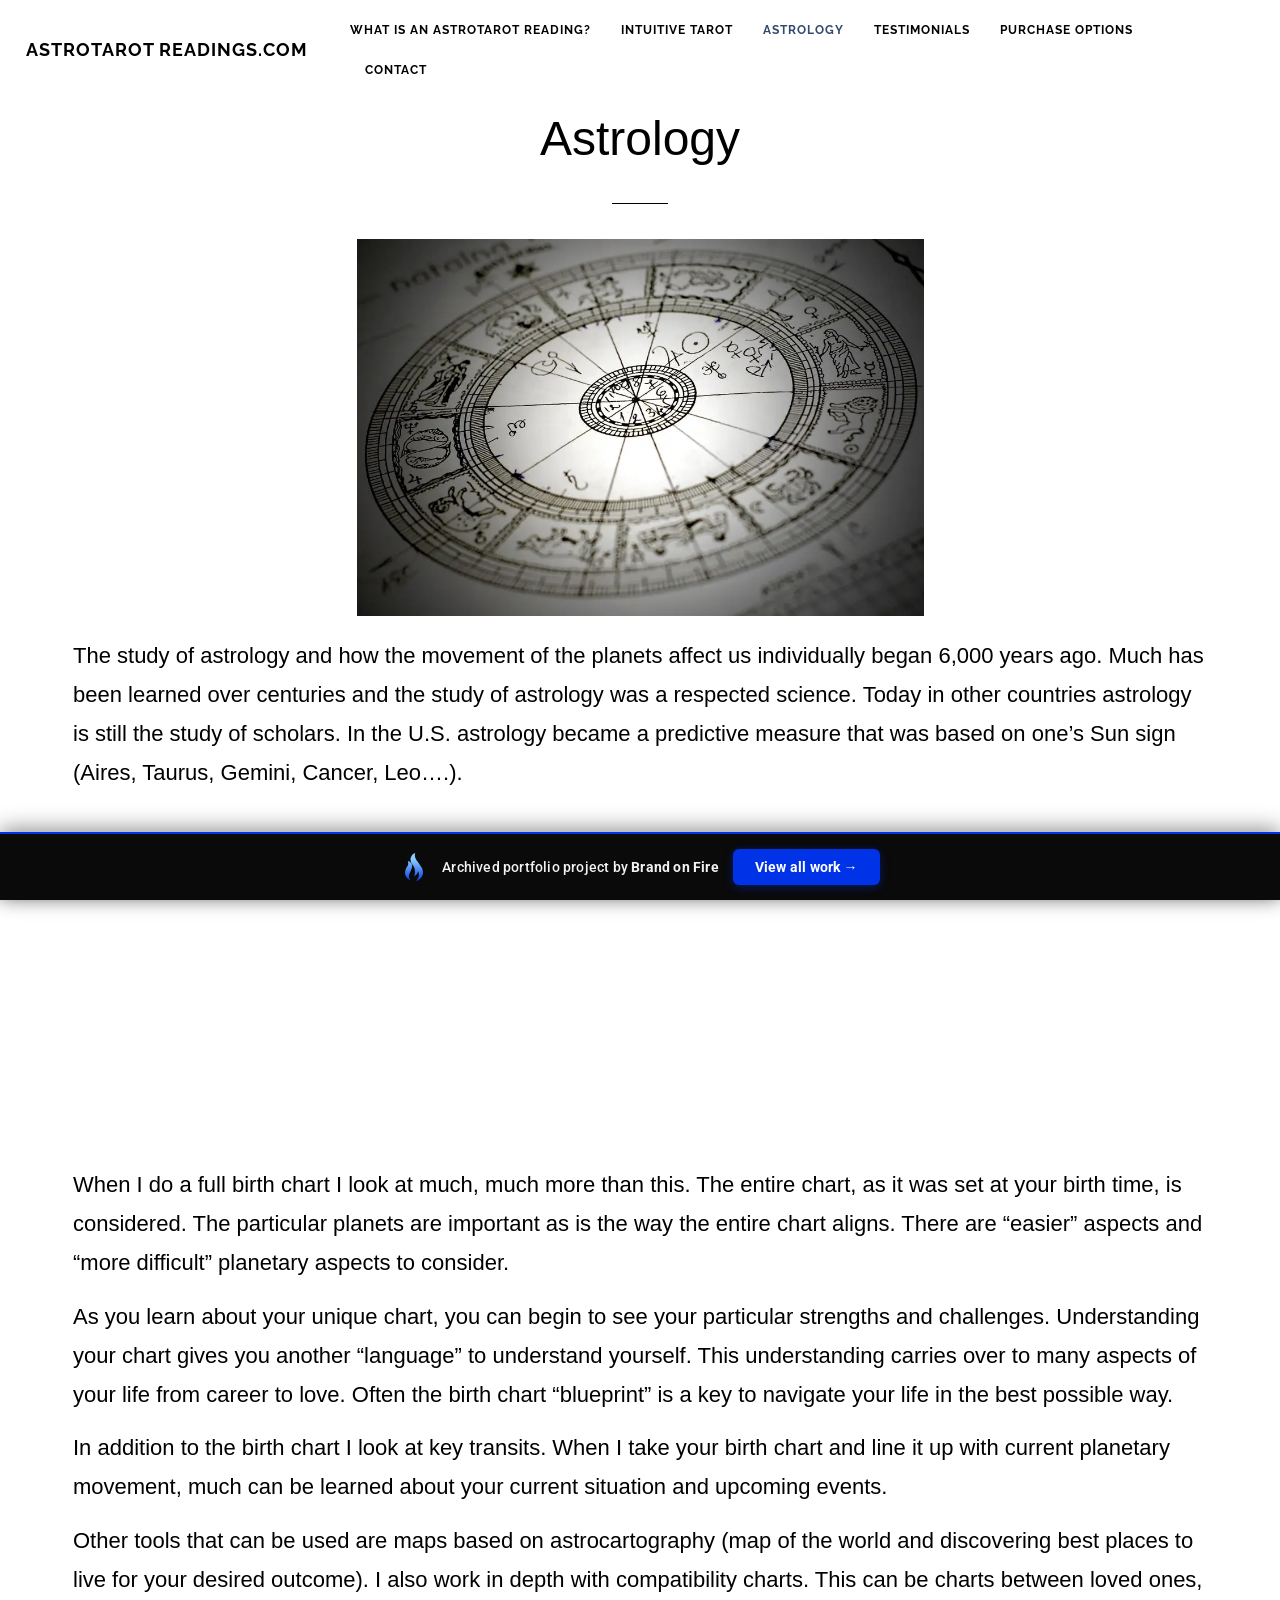
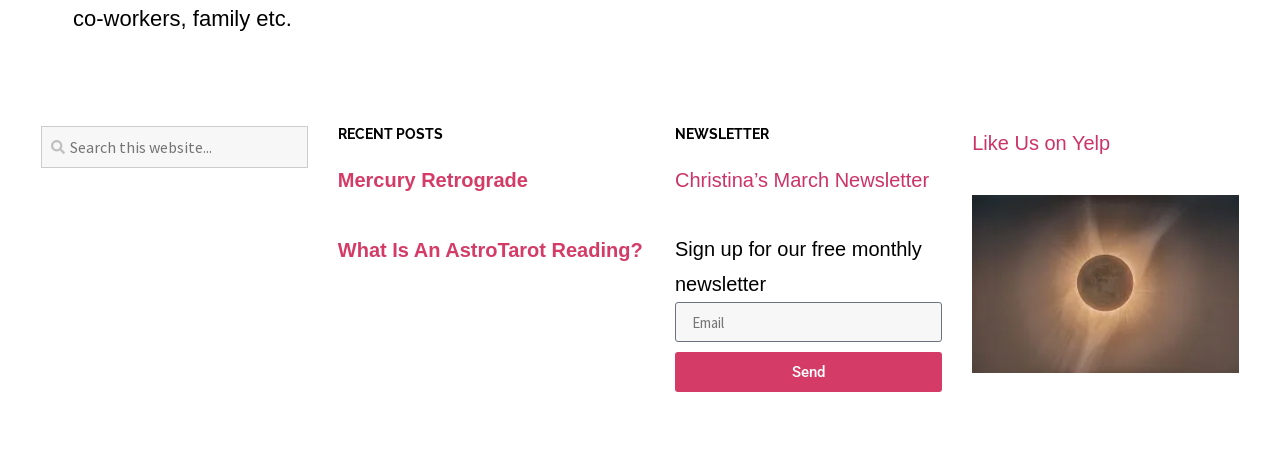
==== commit e220729c: "Portfolio bar: brandonfire.com theme — flame icon, electric-blue accent, taller, larger button" ====
--- a/astrology/index.html
+++ b/astrology/index.html
@@ -1,5 +1 @@
-<!doctype html><html lang="en-US" data-bofp="0"><head><meta charset="UTF-8"><meta name="viewport" content="width=device-width, initial-scale=1"><meta name="robots" content="index, follow, max-image-preview:large, max-snippet:-1, max-video-preview:-1"><title>Astrology - astrotarotreadings.com</title><meta name="description" content="The study of astrology and how the movement of the planets affect us individually began 6,000 years ago. Much has been learned over centuries and the study of astrology was a respected science."><link rel="canonical" href="/astrology/"><meta property="og:locale" content="en_US"><meta property="og:type" content="article"><meta property="og:title" content="Astrology - astrotarotreadings.com"><meta property="og:description" content="The study of astrology and how the movement of the planets affect us individually began 6,000 years ago. Much has been learned over centuries and the study of astrology was a respected science."><meta property="og:url" content="/astrology/"><meta property="og:site_name" content="astrotarotreadings.com"><meta property="article:modified_time" content="2024-08-08T11:08:20+00:00"><meta property="og:image" content="../_a/c4393678ebf1.webp"><meta name="twitter:card" content="summary_large_image"><meta name="twitter:label1" content="Est. reading time"><meta name="twitter:data1" content="2 minutes"><link rel="alternate" type="application/rss+xml" title="astrotarotreadings.com » Feed" href="/feed/"><link rel="https://api.w.org/" href="/wp-json/"><link rel="alternate" title="JSON" type="application/json" href="/wp-json/wp/v2/pages/82"><meta name="generator" content="Elementor 4.1.1; features: e_font_icon_svg, additional_custom_breakpoints; settings: css_print_method-external, google_font-enabled, font_display-swap"><meta name="generator" content="WP Rocket 3.20.2" data-wpr-features="wpr_preload_links wpr_desktop"><link rel="stylesheet" href="../style.css"><style>[data-bofp="1"]{background-color:rgb(255, 255, 255)!important;color:rgb(51, 51, 51)!important}[data-bofp="2"]{background-color:rgb(255, 255, 255)!important;color:rgb(51, 51, 51)!important}[data-bofp="3"]{background-color:rgb(255, 255, 255)!important;color:rgb(51, 51, 51)!important}[data-bofp="4"]{background-color:rgb(255, 255, 255)!important;color:rgb(51, 51, 51)!important}</style><meta name="robots" content="noindex, nofollow"><style id="bof-noform">form,form *,fieldset,fieldset *,input,textarea,select,label.fusion-form-label,.wpcf7,.wpcf7 *,.fusion-form,.fusion-form *,.fusion-contact-form,.fusion-contact-form *,.elementor-form,.elementor-form *,.gform_wrapper,.gform_wrapper *,[class*="contact-form"],[class*="contact-form"] *,[id*="contact-form"],[id*="contact-form"] *{pointer-events:none!important;cursor:default!important;-webkit-user-select:none!important;user-select:none!important}</style></head><body class="wp-singular page-template-default page page-id-82 wp-embed-responsive wp-theme-hello-elementor hello-elementor-default elementor-default elementor-kit-8 elementor-page elementor-page-82 e--ua-blink e--ua-mac e--ua-webkit" data-elementor-device-mode="desktop" data-bofp="1"><a class="skip-link screen-reader-text" href="#content">Skip to content</a><header data-rocket-location-hash="8f827e072aeb38a87d8443cc0bf6e19d" data-elementor-type="header" data-elementor-id="17" class="elementor elementor-17 elementor-location-header" data-elementor-post-type="elementor_library"><div class="elementor-element elementor-element-1b35892e e-con-full e-flex e-con e-parent elementor-sticky elementor-sticky--active elementor-section--handles-inside elementor-sticky--effects e-lazyloaded" data-id="1b35892e" data-element_type="container" data-e-type="container" data-settings="{&quot;background_background&quot;:&quot;classic&quot;,&quot;sticky&quot;:&quot;top&quot;,&quot;sticky_on&quot;:[&quot;desktop&quot;,&quot;tablet&quot;,&quot;mobile&quot;],&quot;sticky_offset&quot;:0,&quot;sticky_effects_offset&quot;:0,&quot;sticky_anchor_link_offset&quot;:0}" data-bofp="2" style="position: fixed; width: 1366px; margin-top: 0px; margin-bottom: 0px; top: 0px;"><div data-rocket-location-hash="d137417853caba3e93c6c5bb0783f5ee" class="elementor-element elementor-element-59847e1 e-con-full e-flex e-con e-child" data-id="59847e1" data-element_type="container" data-e-type="container"><div class="elementor-element elementor-element-5109250 elementor-widget elementor-widget-heading" data-id="5109250" data-element_type="widget" data-e-type="widget" data-widget_type="heading.default"><div class="elementor-widget-container"><h2 class="elementor-heading-title elementor-size-default"><a href="../index.html">AstroTarot Readings.com</a></h2>				</div></div></div><div data-rocket-location-hash="2b90dfa640d56f04c35a7dc87e86937c" class="elementor-element elementor-element-5a991607 e-con-full e-flex e-con e-child" data-id="5a991607" data-element_type="container" data-e-type="container"><div class="elementor-element elementor-element-57fdbdf7 elementor-nav-menu--stretch elementor-nav-menu__text-align-center elementor-nav-menu--dropdown-tablet elementor-nav-menu--toggle elementor-nav-menu--burger elementor-widget elementor-widget-nav-menu" data-id="57fdbdf7" data-element_type="widget" data-e-type="widget" data-settings="{&quot;full_width&quot;:&quot;stretch&quot;,&quot;layout&quot;:&quot;horizontal&quot;,&quot;submenu_icon&quot;:{&quot;value&quot;:&quot;&lt;svg aria-hidden=\&quot;true\&quot; class=\&quot;e-font-icon-svg e-fas-caret-down\&quot; viewBox=\&quot;0 0 320 512\&quot; xmlns=\&quot;http:\/\/www.w3.org\/2000\/svg\&quot;&gt;&lt;path d=\&quot;M31.3 192h257.3c17.8 0 26.7 21.5 14.1 34.1L174.1 354.8c-7.8 7.8-20.5 7.8-28.3 0L17.2 226.1C4.6 213.5 13.5 192 31.3 192z\&quot;&gt;&lt;\/path&gt;&lt;\/svg&gt;&quot;,&quot;library&quot;:&quot;fa-solid&quot;},&quot;toggle&quot;:&quot;burger&quot;}" data-widget_type="nav-menu.default"><div class="elementor-widget-container"><nav aria-label="Menu" class="elementor-nav-menu--main elementor-nav-menu__container elementor-nav-menu--layout-horizontal e--pointer-underline e--animation-fade"><ul id="menu-1-57fdbdf7" class="elementor-nav-menu" data-smartmenus-id="17822826821674202"><li class="menu-item menu-item-type-post_type menu-item-object-page menu-item-121"><a href="../what-is-an-astrotarot-reading/index.html" class="elementor-item">What Is An AstroTarot Reading?</a></li><li class="menu-item menu-item-type-post_type menu-item-object-page menu-item-118"><a href="../tarot/index.html" class="elementor-item">Intuitive Tarot</a></li><li class="menu-item menu-item-type-post_type menu-item-object-page current-menu-item page_item page-item-82 current_page_item menu-item-116"><a href="../astrology/index.html" aria-current="page" class="elementor-item elementor-item-active">Astrology</a></li><li class="menu-item menu-item-type-post_type menu-item-object-page menu-item-120"><a href="../testimonials/index.html" class="elementor-item">Testimonials</a></li><li class="menu-item menu-item-type-post_type menu-item-object-page menu-item-119"><a href="../purchase/index.html" class="elementor-item">Purchase Options</a></li><li class="menu-item menu-item-type-post_type menu-item-object-page menu-item-117"><a href="../contact/index.html" class="elementor-item">Contact</a></li></ul>			</nav><div class="elementor-menu-toggle" role="button" tabindex="0" aria-label="Menu Toggle" aria-expanded="false" style=""><svg aria-hidden="true" role="presentation" class="elementor-menu-toggle__icon--open e-font-icon-svg e-eicon-menu-bar" viewBox="0 0 1000 1000" xmlns="http://www.w3.org/2000/svg"><path d="M104 333H896C929 333 958 304 958 271S929 208 896 208H104C71 208 42 237 42 271S71 333 104 333ZM104 583H896C929 583 958 554 958 521S929 458 896 458H104C71 458 42 487 42 521S71 583 104 583ZM104 833H896C929 833 958 804 958 771S929 708 896 708H104C71 708 42 737 42 771S71 833 104 833Z"></path></svg><svg aria-hidden="true" role="presentation" class="elementor-menu-toggle__icon--close e-font-icon-svg e-eicon-close" viewBox="0 0 1000 1000" xmlns="http://www.w3.org/2000/svg"><path d="M742 167L500 408 258 167C246 154 233 150 217 150 196 150 179 158 167 167 154 179 150 196 150 212 150 229 154 242 171 254L408 500 167 742C138 771 138 800 167 829 196 858 225 858 254 829L496 587 738 829C750 842 767 846 783 846 800 846 817 842 829 829 842 817 846 804 846 783 846 767 842 750 829 737L588 500 833 258C863 229 863 200 833 171 804 137 775 137 742 167Z"></path></svg>		</div><nav class="elementor-nav-menu--dropdown elementor-nav-menu__container" aria-hidden="true" style="width: 1366px; left: 0px; top: 44px; --menu-height: 0;"><ul id="menu-2-57fdbdf7" class="elementor-nav-menu" data-smartmenus-id="1782282682168821"><li class="menu-item menu-item-type-post_type menu-item-object-page menu-item-121"><a href="../what-is-an-astrotarot-reading/index.html" class="elementor-item" tabindex="-1">What Is An AstroTarot Reading?</a></li><li class="menu-item menu-item-type-post_type menu-item-object-page menu-item-118"><a href="../tarot/index.html" class="elementor-item" tabindex="-1">Intuitive Tarot</a></li><li class="menu-item menu-item-type-post_type menu-item-object-page current-menu-item page_item page-item-82 current_page_item menu-item-116"><a href="../astrology/index.html" aria-current="page" class="elementor-item elementor-item-active" tabindex="-1">Astrology</a></li><li class="menu-item menu-item-type-post_type menu-item-object-page menu-item-120"><a href="../testimonials/index.html" class="elementor-item" tabindex="-1">Testimonials</a></li><li class="menu-item menu-item-type-post_type menu-item-object-page menu-item-119"><a href="../purchase/index.html" class="elementor-item" tabindex="-1">Purchase Options</a></li><li class="menu-item menu-item-type-post_type menu-item-object-page menu-item-117"><a href="../contact/index.html" class="elementor-item" tabindex="-1">Contact</a></li></ul>			</nav></div></div></div></div><div class="elementor-element elementor-element-1b35892e e-con-full e-flex e-con e-parent elementor-sticky elementor-sticky__spacer" data-id="1b35892e" data-element_type="container" data-e-type="container" data-settings="{&quot;background_background&quot;:&quot;classic&quot;,&quot;sticky&quot;:&quot;top&quot;,&quot;sticky_on&quot;:[&quot;desktop&quot;,&quot;tablet&quot;,&quot;mobile&quot;],&quot;sticky_offset&quot;:0,&quot;sticky_effects_offset&quot;:0,&quot;sticky_anchor_link_offset&quot;:0}" data-bofp="3" style="visibility: hidden; transition: none; animation: auto ease 0s 1 normal none running none;"><div data-rocket-location-hash="d137417853caba3e93c6c5bb0783f5ee" class="elementor-element elementor-element-59847e1 e-con-full e-flex e-con e-child" data-id="59847e1" data-element_type="container" data-e-type="container"><div class="elementor-element elementor-element-5109250 elementor-widget elementor-widget-heading" data-id="5109250" data-element_type="widget" data-e-type="widget" data-widget_type="heading.default"><div class="elementor-widget-container"><h2 class="elementor-heading-title elementor-size-default"><a href="../index.html">AstroTarot Readings.com</a></h2>				</div></div></div><div data-rocket-location-hash="2b90dfa640d56f04c35a7dc87e86937c" class="elementor-element elementor-element-5a991607 e-con-full e-flex e-con e-child" data-id="5a991607" data-element_type="container" data-e-type="container"><div class="elementor-element elementor-element-57fdbdf7 elementor-nav-menu--stretch elementor-nav-menu__text-align-center elementor-nav-menu--dropdown-tablet elementor-nav-menu--toggle elementor-nav-menu--burger elementor-widget elementor-widget-nav-menu" data-id="57fdbdf7" data-element_type="widget" data-e-type="widget" data-settings="{&quot;full_width&quot;:&quot;stretch&quot;,&quot;layout&quot;:&quot;horizontal&quot;,&quot;submenu_icon&quot;:{&quot;value&quot;:&quot;&lt;svg aria-hidden=\&quot;true\&quot; class=\&quot;e-font-icon-svg e-fas-caret-down\&quot; viewBox=\&quot;0 0 320 512\&quot; xmlns=\&quot;http:\/\/www.w3.org\/2000\/svg\&quot;&gt;&lt;path d=\&quot;M31.3 192h257.3c17.8 0 26.7 21.5 14.1 34.1L174.1 354.8c-7.8 7.8-20.5 7.8-28.3 0L17.2 226.1C4.6 213.5 13.5 192 31.3 192z\&quot;&gt;&lt;\/path&gt;&lt;\/svg&gt;&quot;,&quot;library&quot;:&quot;fa-solid&quot;},&quot;toggle&quot;:&quot;burger&quot;}" data-widget_type="nav-menu.default"><div class="elementor-widget-container"><nav aria-label="Menu" class="elementor-nav-menu--main elementor-nav-menu__container elementor-nav-menu--layout-horizontal e--pointer-underline e--animation-fade"><ul id="menu-1-57fdbdf7" class="elementor-nav-menu"><li class="menu-item menu-item-type-post_type menu-item-object-page menu-item-121"><a href="../what-is-an-astrotarot-reading/index.html" class="elementor-item">What Is An AstroTarot Reading?</a></li><li class="menu-item menu-item-type-post_type menu-item-object-page menu-item-118"><a href="../tarot/index.html" class="elementor-item">Intuitive Tarot</a></li><li class="menu-item menu-item-type-post_type menu-item-object-page current-menu-item page_item page-item-82 current_page_item menu-item-116"><a href="../astrology/index.html" aria-current="page" class="elementor-item elementor-item-active">Astrology</a></li><li class="menu-item menu-item-type-post_type menu-item-object-page menu-item-120"><a href="../testimonials/index.html" class="elementor-item">Testimonials</a></li><li class="menu-item menu-item-type-post_type menu-item-object-page menu-item-119"><a href="../purchase/index.html" class="elementor-item">Purchase Options</a></li><li class="menu-item menu-item-type-post_type menu-item-object-page menu-item-117"><a href="../contact/index.html" class="elementor-item">Contact</a></li></ul>			</nav><div class="elementor-menu-toggle" role="button" tabindex="0" aria-label="Menu Toggle" aria-expanded="false"><svg aria-hidden="true" role="presentation" class="elementor-menu-toggle__icon--open e-font-icon-svg e-eicon-menu-bar" viewBox="0 0 1000 1000" xmlns="http://www.w3.org/2000/svg"><path d="M104 333H896C929 333 958 304 958 271S929 208 896 208H104C71 208 42 237 42 271S71 333 104 333ZM104 583H896C929 583 958 554 958 521S929 458 896 458H104C71 458 42 487 42 521S71 583 104 583ZM104 833H896C929 833 958 804 958 771S929 708 896 708H104C71 708 42 737 42 771S71 833 104 833Z"></path></svg><svg aria-hidden="true" role="presentation" class="elementor-menu-toggle__icon--close e-font-icon-svg e-eicon-close" viewBox="0 0 1000 1000" xmlns="http://www.w3.org/2000/svg"><path d="M742 167L500 408 258 167C246 154 233 150 217 150 196 150 179 158 167 167 154 179 150 196 150 212 150 229 154 242 171 254L408 500 167 742C138 771 138 800 167 829 196 858 225 858 254 829L496 587 738 829C750 842 767 846 783 846 800 846 817 842 829 829 842 817 846 804 846 783 846 767 842 750 829 737L588 500 833 258C863 229 863 200 833 171 804 137 775 137 742 167Z"></path></svg>		</div><nav class="elementor-nav-menu--dropdown elementor-nav-menu__container" aria-hidden="true"><ul id="menu-2-57fdbdf7" class="elementor-nav-menu"><li class="menu-item menu-item-type-post_type menu-item-object-page menu-item-121"><a href="../what-is-an-astrotarot-reading/index.html" class="elementor-item" tabindex="-1">What Is An AstroTarot Reading?</a></li><li class="menu-item menu-item-type-post_type menu-item-object-page menu-item-118"><a href="../tarot/index.html" class="elementor-item" tabindex="-1">Intuitive Tarot</a></li><li class="menu-item menu-item-type-post_type menu-item-object-page current-menu-item page_item page-item-82 current_page_item menu-item-116"><a href="../astrology/index.html" aria-current="page" class="elementor-item elementor-item-active" tabindex="-1">Astrology</a></li><li class="menu-item menu-item-type-post_type menu-item-object-page menu-item-120"><a href="../testimonials/index.html" class="elementor-item" tabindex="-1">Testimonials</a></li><li class="menu-item menu-item-type-post_type menu-item-object-page menu-item-119"><a href="../purchase/index.html" class="elementor-item" tabindex="-1">Purchase Options</a></li><li class="menu-item menu-item-type-post_type menu-item-object-page menu-item-117"><a href="../contact/index.html" class="elementor-item" tabindex="-1">Contact</a></li></ul>			</nav></div></div></div></div></header><main data-rocket-location-hash="8c069e263c4f79bde09a9bedab653b1d" id="content" class="site-main post-82 page type-page status-publish hentry"><div data-rocket-location-hash="65df79cf2c1096997cc65fbe9ebd67f2" class="page-content"><div data-rocket-location-hash="c786df8f0248517c9783f5ca3d5cf7fd" data-elementor-type="wp-post" data-elementor-id="82" class="elementor elementor-82" data-elementor-post-type="page"><div class="elementor-element elementor-element-8696b39 e-flex e-con-boxed e-con e-parent e-lazyloaded" data-id="8696b39" data-element_type="container" data-e-type="container"><div class="e-con-inner"><div class="elementor-element elementor-element-70a1374 elementor-widget elementor-widget-heading" data-id="70a1374" data-element_type="widget" data-e-type="widget" data-widget_type="heading.default"><div class="elementor-widget-container"><h2 class="elementor-heading-title elementor-size-default">Astrology</h2>				</div></div><div class="elementor-element elementor-element-19f6491 elementor-widget-divider--view-line elementor-widget elementor-widget-divider" data-id="19f6491" data-element_type="widget" data-e-type="widget" data-widget_type="divider.default"><div class="elementor-widget-container"><div class="elementor-divider"><span class="elementor-divider-separator"></span></div></div></div><div class="elementor-element elementor-element-ac0e78a elementor-widget elementor-widget-image" data-id="ac0e78a" data-element_type="widget" data-e-type="widget" data-widget_type="image.default"><div class="elementor-widget-container"><img fetchpriority="high" decoding="async" width="1000" height="665" src="../_a/c4393678ebf1.webp" class="attachment-full size-full wp-image-84" alt="">															</div></div><div class="elementor-element elementor-element-0557aa6 elementor-widget elementor-widget-text-editor" data-id="0557aa6" data-element_type="widget" data-e-type="widget" data-widget_type="text-editor.default"><div class="elementor-widget-container"><p>The study of astrology and how the movement of the planets affect us individually began 6,000 years ago. Much has been learned over centuries and the study of astrology was a respected science. Today in other countries astrology is still the study of scholars. In the U.S. astrology became a predictive measure that was based on one’s Sun sign (Aires, Taurus, Gemini, Cancer, Leo….).</p>								</div></div><div class="elementor-element elementor-element-d8bef3c elementor-widget elementor-widget-video" data-id="d8bef3c" data-element_type="widget" data-e-type="widget" data-settings="{&quot;youtube_url&quot;:&quot;https:\/\/www.youtube.com\/watch?v=Y_jxavOQHh4&quot;,&quot;video_type&quot;:&quot;youtube&quot;,&quot;controls&quot;:&quot;yes&quot;}" data-widget_type="video.default"><div class="elementor-widget-container"><div class="elementor-wrapper elementor-open-inline"></div></div></div><div class="elementor-element elementor-element-4354db7 elementor-widget elementor-widget-text-editor" data-id="4354db7" data-element_type="widget" data-e-type="widget" data-widget_type="text-editor.default"><div class="elementor-widget-container"><p>When I do a full birth chart I look at much, much more than this. The entire chart, as it was set at your birth time, is considered. The particular planets are important as is the way the entire chart aligns. There are “easier” aspects and “more difficult” planetary aspects to consider.<br></p><p>As you learn about your unique chart, you can begin to see your particular strengths and challenges. Understanding your chart gives you another “language” to understand yourself. This understanding carries over to many aspects of your life from career to love. Often the birth chart “blueprint” is a key to navigate your life in the best possible way.</p><p>In addition to the birth chart I look at key transits. When I take your birth chart and line it up with current planetary movement, much can be learned about your current situation and upcoming events.</p><p>Other tools that can be used are maps based on astrocartography (map of the world and discovering best places to live for your desired outcome). I also work in depth with compatibility charts. This can be charts between loved ones, co-workers, family etc.</p>								</div></div></div></div></div></div></main><footer data-elementor-type="footer" data-elementor-id="38" class="elementor elementor-38 elementor-location-footer" data-elementor-post-type="elementor_library"><div class="elementor-element elementor-element-73697ec2 e-con-full e-flex e-con e-parent" data-id="73697ec2" data-element_type="container" data-e-type="container" data-settings="{&quot;background_background&quot;:&quot;classic&quot;}" data-bofp="4"><div class="elementor-element elementor-element-142a883b e-con-full e-flex e-con e-child" data-id="142a883b" data-element_type="container" data-e-type="container"><div class="elementor-element elementor-element-13da52d elementor-widget elementor-widget-search" data-id="13da52d" data-element_type="widget" data-e-type="widget" data-settings="{&quot;submit_trigger&quot;:&quot;key_enter&quot;,&quot;pagination_type_options&quot;:&quot;none&quot;}" data-widget_type="search.default" style="--e-search-icon-label-absolute-width: 14px; --e-search-icon-clear-absolute-width: 8.25px;"><div class="elementor-widget-container"><search class="e-search" role="search"><form class="e-search-form" action="" method="get"><label class="e-search-label" for="search-13da52d"><span class="elementor-screen-only">
-						Search					</span><svg aria-hidden="true" class="e-font-icon-svg e-fas-search" viewBox="0 0 512 512" xmlns="http://www.w3.org/2000/svg"><path d="M505 442.7L405.3 343c-4.5-4.5-10.6-7-17-7H372c27.6-35.3 44-79.7 44-128C416 93.1 322.9 0 208 0S0 93.1 0 208s93.1 208 208 208c48.3 0 92.7-16.4 128-44v16.3c0 6.4 2.5 12.5 7 17l99.7 99.7c9.4 9.4 24.6 9.4 33.9 0l28.3-28.3c9.4-9.4 9.4-24.6.1-34zM208 336c-70.7 0-128-57.2-128-128 0-70.7 57.2-128 128-128 70.7 0 128 57.2 128 128 0 70.7-57.2 128-128 128z"></path></svg>				</label><div class="e-search-input-wrapper"><input id="search-13da52d" placeholder="Search this website..." class="e-search-input" type="search" name="s" value="" autocomplete="off" role="combobox" aria-autocomplete="list" aria-expanded="false" aria-controls="results-13da52d" aria-haspopup="listbox"><svg aria-hidden="true" class="e-font-icon-svg e-fas-times hidden" viewBox="0 0 352 512" xmlns="http://www.w3.org/2000/svg"><path d="M242.72 256l100.07-100.07c12.28-12.28 12.28-32.19 0-44.48l-22.24-22.24c-12.28-12.28-32.19-12.28-44.48 0L176 189.28 75.93 89.21c-12.28-12.28-32.19-12.28-44.48 0L9.21 111.45c-12.28 12.28-12.28 32.19 0 44.48L109.28 256 9.21 356.07c-12.28 12.28-12.28 32.19 0 44.48l22.24 22.24c12.28 12.28 32.2 12.28 44.48 0L176 322.72l100.07 100.07c12.28 12.28 32.2 12.28 44.48 0l22.24-22.24c12.28-12.28 12.28-32.19 0-44.48L242.72 256z"></path></svg>										<output id="results-13da52d" class="e-search-results-container hide-loader" aria-live="polite" aria-atomic="true" aria-label="Results for search" tabindex="0"><div class="e-search-results"></div></output></div><button class="e-search-submit elementor-screen-only " type="submit" aria-label="Search"></button><input type="hidden" name="e_search_props" value="13da52d-38"></form></search></div></div></div><div class="elementor-element elementor-element-00551a9 e-con-full e-flex e-con e-child" data-id="00551a9" data-element_type="container" data-e-type="container"><div class="elementor-element elementor-element-d2934a3 elementor-widget elementor-widget-heading" data-id="d2934a3" data-element_type="widget" data-e-type="widget" data-widget_type="heading.default"><div class="elementor-widget-container"><h6 class="elementor-heading-title elementor-size-default">Recent Posts</h6>				</div></div><div class="elementor-element elementor-element-e0176e6 elementor-grid-1 elementor-grid-tablet-1 elementor-posts--thumbnail-none elementor-grid-mobile-1 elementor-widget elementor-widget-posts" data-id="e0176e6" data-element_type="widget" data-e-type="widget" data-settings="{&quot;classic_columns&quot;:&quot;1&quot;,&quot;classic_columns_tablet&quot;:&quot;1&quot;,&quot;classic_columns_mobile&quot;:&quot;1&quot;,&quot;classic_row_gap&quot;:{&quot;unit&quot;:&quot;px&quot;,&quot;size&quot;:35,&quot;sizes&quot;:[]},&quot;classic_row_gap_tablet&quot;:{&quot;unit&quot;:&quot;px&quot;,&quot;size&quot;:&quot;&quot;,&quot;sizes&quot;:[]},&quot;classic_row_gap_mobile&quot;:{&quot;unit&quot;:&quot;px&quot;,&quot;size&quot;:&quot;&quot;,&quot;sizes&quot;:[]}}" data-widget_type="posts.classic"><div class="elementor-widget-container"><div class="elementor-posts-container elementor-posts elementor-posts--skin-classic elementor-grid" role="list"><article class="elementor-post elementor-grid-item post-124 post type-post status-publish format-standard hentry category-uncategorized" role="listitem"><div class="elementor-post__text"><h3 class="elementor-post__title"><a href="../mercury-retrograde/index.html">
-				Mercury Retrograde			</a></h3></div></article><article class="elementor-post elementor-grid-item post-126 post type-post status-publish format-standard hentry category-uncategorized" role="listitem"><div class="elementor-post__text"><h3 class="elementor-post__title"><a href="../what-is-an-astrotarot-reading/index.html">
-				What Is An AstroTarot Reading?			</a></h3></div></article></div></div></div></div><div class="elementor-element elementor-element-5f623e8f e-con-full e-flex e-con e-child" data-id="5f623e8f" data-element_type="container" data-e-type="container"><div class="elementor-element elementor-element-22453aa8 elementor-widget elementor-widget-heading" data-id="22453aa8" data-element_type="widget" data-e-type="widget" data-widget_type="heading.default"><div class="elementor-widget-container"><h6 class="elementor-heading-title elementor-size-default">Newsletter</h6>				</div></div><div class="elementor-element elementor-element-211747a elementor-widget elementor-widget-text-editor" data-id="211747a" data-element_type="widget" data-e-type="widget" data-widget_type="text-editor.default"><div class="elementor-widget-container"><p><a target="_blank" rel="noopener">Christina’s March Newsletter</a></p>								</div></div><div class="elementor-element elementor-element-0138c01 elementor-button-align-stretch elementor-widget elementor-widget-form" data-id="0138c01" data-element_type="widget" data-e-type="widget" data-settings="{&quot;step_next_label&quot;:&quot;Next&quot;,&quot;step_previous_label&quot;:&quot;Previous&quot;,&quot;button_width&quot;:&quot;100&quot;,&quot;step_type&quot;:&quot;number_text&quot;,&quot;step_icon_shape&quot;:&quot;circle&quot;}" data-widget_type="form.default"><div class="elementor-widget-container"><form class="elementor-form" method="post" name="New Form" aria-label="New Form"><input type="hidden" name="post_id" value="38"><input type="hidden" name="form_id" value="0138c01"><input type="hidden" name="referer_title" value="Page not found - astrotarotreadings.com"><div class="elementor-form-fields-wrapper elementor-labels-above"><div class="elementor-field-type-email elementor-field-group elementor-column elementor-field-group-email elementor-col-100 elementor-field-required"><label for="form-field-email" class="elementor-field-label">
-								Sign up for our free monthly newsletter							</label><input size="1" type="email" name="form_fields[email]" id="form-field-email" class="elementor-field elementor-size-sm  elementor-field-textual" placeholder="Email" required="required"></div><div class="elementor-field-group elementor-column elementor-field-type-submit elementor-col-100 e-form__buttons"><button class="elementor-button elementor-size-sm" type="submit"><span class="elementor-button-content-wrapper"><span class="elementor-button-text">Send</span></span></button></div></div></form></div></div></div><div class="elementor-element elementor-element-46a2b569 e-con-full e-flex e-con e-child" data-id="46a2b569" data-element_type="container" data-e-type="container"><div class="elementor-element elementor-element-4a769ca elementor-widget elementor-widget-text-editor" data-id="4a769ca" data-element_type="widget" data-e-type="widget" data-widget_type="text-editor.default"><div class="elementor-widget-container"><p><a target="_blank" rel="noopener">Like Us on Yelp</a></p>								</div></div><div class="elementor-element elementor-element-ce92b97 elementor-widget elementor-widget-image" data-id="ce92b97" data-element_type="widget" data-e-type="widget" data-widget_type="image.default"><div class="elementor-widget-container"><img width="300" height="200" src="../_a/7d882509de97.webp" class="attachment-large size-large wp-image-42" alt="">															</div></div></div></div></footer><span id="elementor-device-mode" class="elementor-screen-only"></span><svg style="display: none;" class="e-font-icon-svg-symbols"></svg><!-- bof-portfolio-bar --><a href="https://brandonfire.com/portfolio/" id="bof-portfolio-bar" rel="noopener" style="position:fixed;left:0;right:0;bottom:0;z-index:2147483647;display:flex;align-items:center;justify-content:center;gap:10px;flex-wrap:wrap;background:#14181c;color:#ffffff !important;font-family:-apple-system,BlinkMacSystemFont,'Segoe UI',Roboto,Helvetica,Arial,sans-serif;font-size:13px;font-weight:500;line-height:1;letter-spacing:.2px;padding:11px 16px;text-decoration:none !important;box-shadow:0 -2px 14px rgba(0,0,0,.28);border-top:2px solid #e2542c;box-sizing:border-box;"><span style="opacity:.92;color:#fff;">Archived portfolio project by <strong style="font-weight:700;color:#fff;">Brand&nbsp;on&nbsp;Fire</strong></span><span style="background:#e2542c;color:#fff;padding:6px 12px;border-radius:4px;font-weight:600;white-space:nowrap;">View&nbsp;all&nbsp;work&nbsp;&rarr;</span></a><!-- /bof-portfolio-bar --></body></html>+<!doctype html><html lang="en-US" data-bofp="0"><head><meta charset="UTF-8"><meta name="viewport" content="width=device-width,initial-scale=1"><meta name="robots" content="index, follow, max-image-preview:large, max-snippet:-1, max-video-preview:-1"><title>Astrology - astrotarotreadings.com</title><meta name="description" content="The study of astrology and how the movement of the planets affect us individually began 6,000 years ago. Much has been learned over centuries and the study of astrology was a respected science."><link rel="canonical" href="/astrology/"><meta property="og:locale" content="en_US"><meta property="og:type" content="article"><meta property="og:title" content="Astrology - astrotarotreadings.com"><meta property="og:description" content="The study of astrology and how the movement of the planets affect us individually began 6,000 years ago. Much has been learned over centuries and the study of astrology was a respected science."><meta property="og:url" content="/astrology/"><meta property="og:site_name" content="astrotarotreadings.com"><meta property="article:modified_time" content="2024-08-08T11:08:20+00:00"><meta property="og:image" content="../_a/c4393678ebf1.webp"><meta name="twitter:card" content="summary_large_image"><meta name="twitter:label1" content="Est. reading time"><meta name="twitter:data1" content="2 minutes"><link rel="alternate" type="application/rss+xml" title="astrotarotreadings.com » Feed" href="/feed/"><link rel="https://api.w.org/" href="/wp-json/"><link rel="alternate" title="JSON" type="application/json" href="/wp-json/wp/v2/pages/82"><meta name="generator" content="Elementor 4.1.1; features: e_font_icon_svg, additional_custom_breakpoints; settings: css_print_method-external, google_font-enabled, font_display-swap"><meta name="generator" content="WP Rocket 3.20.2" data-wpr-features="wpr_preload_links wpr_desktop"><link rel="stylesheet" href="../style.css"><style>[data-bofp="1"]{background-color:#fff!important;color:#333!important}[data-bofp="2"]{background-color:#fff!important;color:#333!important}[data-bofp="3"]{background-color:#fff!important;color:#333!important}[data-bofp="4"]{background-color:#fff!important;color:#333!important}</style><meta name="robots" content="noindex, nofollow"><style id="bof-noform">.elementor-form,.elementor-form *,.fusion-contact-form,.fusion-contact-form *,.fusion-form,.fusion-form *,.gform_wrapper,.gform_wrapper *,.wpcf7,.wpcf7 *,[class*=contact-form],[class*=contact-form] *,[id*=contact-form],[id*=contact-form] *,fieldset,fieldset *,form,form *,input,label.fusion-form-label,select,textarea{pointer-events:none!important;cursor:default!important;-webkit-user-select:none!important;user-select:none!important}</style></head><body class="wp-singular page-template-default page page-id-82 wp-embed-responsive wp-theme-hello-elementor hello-elementor-default elementor-default elementor-kit-8 elementor-page elementor-page-82 e--ua-blink e--ua-mac e--ua-webkit" data-elementor-device-mode="desktop" data-bofp="1"><a class="skip-link screen-reader-text" href="#content">Skip to content</a><header data-rocket-location-hash="8f827e072aeb38a87d8443cc0bf6e19d" data-elementor-type="header" data-elementor-id="17" class="elementor elementor-17 elementor-location-header" data-elementor-post-type="elementor_library"><div class="elementor-element elementor-element-1b35892e e-con-full e-flex e-con e-parent elementor-sticky elementor-sticky--active elementor-section--handles-inside elementor-sticky--effects e-lazyloaded" data-id="1b35892e" data-element_type="container" data-e-type="container" data-settings="{&quot;background_background&quot;:&quot;classic&quot;,&quot;sticky&quot;:&quot;top&quot;,&quot;sticky_on&quot;:[&quot;desktop&quot;,&quot;tablet&quot;,&quot;mobile&quot;],&quot;sticky_offset&quot;:0,&quot;sticky_effects_offset&quot;:0,&quot;sticky_anchor_link_offset&quot;:0}" data-bofp="2" style="position:fixed;width:1366px;margin-top:0;margin-bottom:0;top:0"><div data-rocket-location-hash="d137417853caba3e93c6c5bb0783f5ee" class="elementor-element elementor-element-59847e1 e-con-full e-flex e-con e-child" data-id="59847e1" data-element_type="container" data-e-type="container"><div class="elementor-element elementor-element-5109250 elementor-widget elementor-widget-heading" data-id="5109250" data-element_type="widget" data-e-type="widget" data-widget_type="heading.default"><div class="elementor-widget-container"><h2 class="elementor-heading-title elementor-size-default"><a href="../index.html">AstroTarot Readings.com</a></h2> </div></div></div><div data-rocket-location-hash="2b90dfa640d56f04c35a7dc87e86937c" class="elementor-element elementor-element-5a991607 e-con-full e-flex e-con e-child" data-id="5a991607" data-element_type="container" data-e-type="container"><div class="elementor-element elementor-element-57fdbdf7 elementor-nav-menu--stretch elementor-nav-menu__text-align-center elementor-nav-menu--dropdown-tablet elementor-nav-menu--toggle elementor-nav-menu--burger elementor-widget elementor-widget-nav-menu" data-id="57fdbdf7" data-element_type="widget" data-e-type="widget" data-settings="{&quot;full_width&quot;:&quot;stretch&quot;,&quot;layout&quot;:&quot;horizontal&quot;,&quot;submenu_icon&quot;:{&quot;value&quot;:&quot;&lt;svg aria-hidden=\&quot;true\&quot; class=\&quot;e-font-icon-svg e-fas-caret-down\&quot; viewBox=\&quot;0 0 320 512\&quot; xmlns=\&quot;http:\/\/www.w3.org\/2000\/svg\&quot;&gt;&lt;path d=\&quot;M31.3 192h257.3c17.8 0 26.7 21.5 14.1 34.1L174.1 354.8c-7.8 7.8-20.5 7.8-28.3 0L17.2 226.1C4.6 213.5 13.5 192 31.3 192z\&quot;&gt;&lt;\/path&gt;&lt;\/svg&gt;&quot;,&quot;library&quot;:&quot;fa-solid&quot;},&quot;toggle&quot;:&quot;burger&quot;}" data-widget_type="nav-menu.default"><div class="elementor-widget-container"><nav aria-label="Menu" class="elementor-nav-menu--main elementor-nav-menu__container elementor-nav-menu--layout-horizontal e--pointer-underline e--animation-fade"><ul id="menu-1-57fdbdf7" class="elementor-nav-menu" data-smartmenus-id="17822826821674202"><li class="menu-item menu-item-type-post_type menu-item-object-page menu-item-121"><a href="../what-is-an-astrotarot-reading/index.html" class="elementor-item">What Is An AstroTarot Reading?</a></li><li class="menu-item menu-item-type-post_type menu-item-object-page menu-item-118"><a href="../tarot/index.html" class="elementor-item">Intuitive Tarot</a></li><li class="menu-item menu-item-type-post_type menu-item-object-page current-menu-item page_item page-item-82 current_page_item menu-item-116"><a href="../astrology/index.html" aria-current="page" class="elementor-item elementor-item-active">Astrology</a></li><li class="menu-item menu-item-type-post_type menu-item-object-page menu-item-120"><a href="../testimonials/index.html" class="elementor-item">Testimonials</a></li><li class="menu-item menu-item-type-post_type menu-item-object-page menu-item-119"><a href="../purchase/index.html" class="elementor-item">Purchase Options</a></li><li class="menu-item menu-item-type-post_type menu-item-object-page menu-item-117"><a href="../contact/index.html" class="elementor-item">Contact</a></li></ul> </nav><div class="elementor-menu-toggle" role="button" tabindex="0" aria-label="Menu Toggle" aria-expanded="false" style=""><svg aria-hidden="true" role="presentation" class="elementor-menu-toggle__icon--open e-font-icon-svg e-eicon-menu-bar" viewBox="0 0 1000 1000" xmlns="http://www.w3.org/2000/svg"><path d="M104 333H896C929 333 958 304 958 271S929 208 896 208H104C71 208 42 237 42 271S71 333 104 333ZM104 583H896C929 583 958 554 958 521S929 458 896 458H104C71 458 42 487 42 521S71 583 104 583ZM104 833H896C929 833 958 804 958 771S929 708 896 708H104C71 708 42 737 42 771S71 833 104 833Z"></path></svg><svg aria-hidden="true" role="presentation" class="elementor-menu-toggle__icon--close e-font-icon-svg e-eicon-close" viewBox="0 0 1000 1000" xmlns="http://www.w3.org/2000/svg"><path d="M742 167L500 408 258 167C246 154 233 150 217 150 196 150 179 158 167 167 154 179 150 196 150 212 150 229 154 242 171 254L408 500 167 742C138 771 138 800 167 829 196 858 225 858 254 829L496 587 738 829C750 842 767 846 783 846 800 846 817 842 829 829 842 817 846 804 846 783 846 767 842 750 829 737L588 500 833 258C863 229 863 200 833 171 804 137 775 137 742 167Z"></path></svg> </div><nav class="elementor-nav-menu--dropdown elementor-nav-menu__container" aria-hidden="true" style="width:1366px;left:0;top:44px;--menu-height:0"><ul id="menu-2-57fdbdf7" class="elementor-nav-menu" data-smartmenus-id="1782282682168821"><li class="menu-item menu-item-type-post_type menu-item-object-page menu-item-121"><a href="../what-is-an-astrotarot-reading/index.html" class="elementor-item" tabindex="-1">What Is An AstroTarot Reading?</a></li><li class="menu-item menu-item-type-post_type menu-item-object-page menu-item-118"><a href="../tarot/index.html" class="elementor-item" tabindex="-1">Intuitive Tarot</a></li><li class="menu-item menu-item-type-post_type menu-item-object-page current-menu-item page_item page-item-82 current_page_item menu-item-116"><a href="../astrology/index.html" aria-current="page" class="elementor-item elementor-item-active" tabindex="-1">Astrology</a></li><li class="menu-item menu-item-type-post_type menu-item-object-page menu-item-120"><a href="../testimonials/index.html" class="elementor-item" tabindex="-1">Testimonials</a></li><li class="menu-item menu-item-type-post_type menu-item-object-page menu-item-119"><a href="../purchase/index.html" class="elementor-item" tabindex="-1">Purchase Options</a></li><li class="menu-item menu-item-type-post_type menu-item-object-page menu-item-117"><a href="../contact/index.html" class="elementor-item" tabindex="-1">Contact</a></li></ul> </nav></div></div></div></div><div class="elementor-element elementor-element-1b35892e e-con-full e-flex e-con e-parent elementor-sticky elementor-sticky__spacer" data-id="1b35892e" data-element_type="container" data-e-type="container" data-settings="{&quot;background_background&quot;:&quot;classic&quot;,&quot;sticky&quot;:&quot;top&quot;,&quot;sticky_on&quot;:[&quot;desktop&quot;,&quot;tablet&quot;,&quot;mobile&quot;],&quot;sticky_offset&quot;:0,&quot;sticky_effects_offset&quot;:0,&quot;sticky_anchor_link_offset&quot;:0}" data-bofp="3" style="visibility:hidden;transition:none;animation:auto ease 0s 1 normal none running none"><div data-rocket-location-hash="d137417853caba3e93c6c5bb0783f5ee" class="elementor-element elementor-element-59847e1 e-con-full e-flex e-con e-child" data-id="59847e1" data-element_type="container" data-e-type="container"><div class="elementor-element elementor-element-5109250 elementor-widget elementor-widget-heading" data-id="5109250" data-element_type="widget" data-e-type="widget" data-widget_type="heading.default"><div class="elementor-widget-container"><h2 class="elementor-heading-title elementor-size-default"><a href="../index.html">AstroTarot Readings.com</a></h2> </div></div></div><div data-rocket-location-hash="2b90dfa640d56f04c35a7dc87e86937c" class="elementor-element elementor-element-5a991607 e-con-full e-flex e-con e-child" data-id="5a991607" data-element_type="container" data-e-type="container"><div class="elementor-element elementor-element-57fdbdf7 elementor-nav-menu--stretch elementor-nav-menu__text-align-center elementor-nav-menu--dropdown-tablet elementor-nav-menu--toggle elementor-nav-menu--burger elementor-widget elementor-widget-nav-menu" data-id="57fdbdf7" data-element_type="widget" data-e-type="widget" data-settings="{&quot;full_width&quot;:&quot;stretch&quot;,&quot;layout&quot;:&quot;horizontal&quot;,&quot;submenu_icon&quot;:{&quot;value&quot;:&quot;&lt;svg aria-hidden=\&quot;true\&quot; class=\&quot;e-font-icon-svg e-fas-caret-down\&quot; viewBox=\&quot;0 0 320 512\&quot; xmlns=\&quot;http:\/\/www.w3.org\/2000\/svg\&quot;&gt;&lt;path d=\&quot;M31.3 192h257.3c17.8 0 26.7 21.5 14.1 34.1L174.1 354.8c-7.8 7.8-20.5 7.8-28.3 0L17.2 226.1C4.6 213.5 13.5 192 31.3 192z\&quot;&gt;&lt;\/path&gt;&lt;\/svg&gt;&quot;,&quot;library&quot;:&quot;fa-solid&quot;},&quot;toggle&quot;:&quot;burger&quot;}" data-widget_type="nav-menu.default"><div class="elementor-widget-container"><nav aria-label="Menu" class="elementor-nav-menu--main elementor-nav-menu__container elementor-nav-menu--layout-horizontal e--pointer-underline e--animation-fade"><ul id="menu-1-57fdbdf7" class="elementor-nav-menu"><li class="menu-item menu-item-type-post_type menu-item-object-page menu-item-121"><a href="../what-is-an-astrotarot-reading/index.html" class="elementor-item">What Is An AstroTarot Reading?</a></li><li class="menu-item menu-item-type-post_type menu-item-object-page menu-item-118"><a href="../tarot/index.html" class="elementor-item">Intuitive Tarot</a></li><li class="menu-item menu-item-type-post_type menu-item-object-page current-menu-item page_item page-item-82 current_page_item menu-item-116"><a href="../astrology/index.html" aria-current="page" class="elementor-item elementor-item-active">Astrology</a></li><li class="menu-item menu-item-type-post_type menu-item-object-page menu-item-120"><a href="../testimonials/index.html" class="elementor-item">Testimonials</a></li><li class="menu-item menu-item-type-post_type menu-item-object-page menu-item-119"><a href="../purchase/index.html" class="elementor-item">Purchase Options</a></li><li class="menu-item menu-item-type-post_type menu-item-object-page menu-item-117"><a href="../contact/index.html" class="elementor-item">Contact</a></li></ul> </nav><div class="elementor-menu-toggle" role="button" tabindex="0" aria-label="Menu Toggle" aria-expanded="false"><svg aria-hidden="true" role="presentation" class="elementor-menu-toggle__icon--open e-font-icon-svg e-eicon-menu-bar" viewBox="0 0 1000 1000" xmlns="http://www.w3.org/2000/svg"><path d="M104 333H896C929 333 958 304 958 271S929 208 896 208H104C71 208 42 237 42 271S71 333 104 333ZM104 583H896C929 583 958 554 958 521S929 458 896 458H104C71 458 42 487 42 521S71 583 104 583ZM104 833H896C929 833 958 804 958 771S929 708 896 708H104C71 708 42 737 42 771S71 833 104 833Z"></path></svg><svg aria-hidden="true" role="presentation" class="elementor-menu-toggle__icon--close e-font-icon-svg e-eicon-close" viewBox="0 0 1000 1000" xmlns="http://www.w3.org/2000/svg"><path d="M742 167L500 408 258 167C246 154 233 150 217 150 196 150 179 158 167 167 154 179 150 196 150 212 150 229 154 242 171 254L408 500 167 742C138 771 138 800 167 829 196 858 225 858 254 829L496 587 738 829C750 842 767 846 783 846 800 846 817 842 829 829 842 817 846 804 846 783 846 767 842 750 829 737L588 500 833 258C863 229 863 200 833 171 804 137 775 137 742 167Z"></path></svg> </div><nav class="elementor-nav-menu--dropdown elementor-nav-menu__container" aria-hidden="true"><ul id="menu-2-57fdbdf7" class="elementor-nav-menu"><li class="menu-item menu-item-type-post_type menu-item-object-page menu-item-121"><a href="../what-is-an-astrotarot-reading/index.html" class="elementor-item" tabindex="-1">What Is An AstroTarot Reading?</a></li><li class="menu-item menu-item-type-post_type menu-item-object-page menu-item-118"><a href="../tarot/index.html" class="elementor-item" tabindex="-1">Intuitive Tarot</a></li><li class="menu-item menu-item-type-post_type menu-item-object-page current-menu-item page_item page-item-82 current_page_item menu-item-116"><a href="../astrology/index.html" aria-current="page" class="elementor-item elementor-item-active" tabindex="-1">Astrology</a></li><li class="menu-item menu-item-type-post_type menu-item-object-page menu-item-120"><a href="../testimonials/index.html" class="elementor-item" tabindex="-1">Testimonials</a></li><li class="menu-item menu-item-type-post_type menu-item-object-page menu-item-119"><a href="../purchase/index.html" class="elementor-item" tabindex="-1">Purchase Options</a></li><li class="menu-item menu-item-type-post_type menu-item-object-page menu-item-117"><a href="../contact/index.html" class="elementor-item" tabindex="-1">Contact</a></li></ul> </nav></div></div></div></div></header><main data-rocket-location-hash="8c069e263c4f79bde09a9bedab653b1d" id="content" class="site-main post-82 page type-page status-publish hentry"><div data-rocket-location-hash="65df79cf2c1096997cc65fbe9ebd67f2" class="page-content"><div data-rocket-location-hash="c786df8f0248517c9783f5ca3d5cf7fd" data-elementor-type="wp-post" data-elementor-id="82" class="elementor elementor-82" data-elementor-post-type="page"><div class="elementor-element elementor-element-8696b39 e-flex e-con-boxed e-con e-parent e-lazyloaded" data-id="8696b39" data-element_type="container" data-e-type="container"><div class="e-con-inner"><div class="elementor-element elementor-element-70a1374 elementor-widget elementor-widget-heading" data-id="70a1374" data-element_type="widget" data-e-type="widget" data-widget_type="heading.default"><div class="elementor-widget-container"><h2 class="elementor-heading-title elementor-size-default">Astrology</h2> </div></div><div class="elementor-element elementor-element-19f6491 elementor-widget-divider--view-line elementor-widget elementor-widget-divider" data-id="19f6491" data-element_type="widget" data-e-type="widget" data-widget_type="divider.default"><div class="elementor-widget-container"><div class="elementor-divider"><span class="elementor-divider-separator"></span></div></div></div><div class="elementor-element elementor-element-ac0e78a elementor-widget elementor-widget-image" data-id="ac0e78a" data-element_type="widget" data-e-type="widget" data-widget_type="image.default"><div class="elementor-widget-container"><img fetchpriority="high" decoding="async" width="1000" height="665" src="../_a/c4393678ebf1.webp" class="attachment-full size-full wp-image-84" alt=""> </div></div><div class="elementor-element elementor-element-0557aa6 elementor-widget elementor-widget-text-editor" data-id="0557aa6" data-element_type="widget" data-e-type="widget" data-widget_type="text-editor.default"><div class="elementor-widget-container"><p>The study of astrology and how the movement of the planets affect us individually began 6,000 years ago. Much has been learned over centuries and the study of astrology was a respected science. Today in other countries astrology is still the study of scholars. In the U.S. astrology became a predictive measure that was based on one’s Sun sign (Aires, Taurus, Gemini, Cancer, Leo….).</p> </div></div><div class="elementor-element elementor-element-d8bef3c elementor-widget elementor-widget-video" data-id="d8bef3c" data-element_type="widget" data-e-type="widget" data-settings="{&quot;youtube_url&quot;:&quot;https:\/\/www.youtube.com\/watch?v=Y_jxavOQHh4&quot;,&quot;video_type&quot;:&quot;youtube&quot;,&quot;controls&quot;:&quot;yes&quot;}" data-widget_type="video.default"><div class="elementor-widget-container"><div class="elementor-wrapper elementor-open-inline"></div></div></div><div class="elementor-element elementor-element-4354db7 elementor-widget elementor-widget-text-editor" data-id="4354db7" data-element_type="widget" data-e-type="widget" data-widget_type="text-editor.default"><div class="elementor-widget-container"><p>When I do a full birth chart I look at much, much more than this. The entire chart, as it was set at your birth time, is considered. The particular planets are important as is the way the entire chart aligns. There are “easier” aspects and “more difficult” planetary aspects to consider.<br></p><p>As you learn about your unique chart, you can begin to see your particular strengths and challenges. Understanding your chart gives you another “language” to understand yourself. This understanding carries over to many aspects of your life from career to love. Often the birth chart “blueprint” is a key to navigate your life in the best possible way.</p><p>In addition to the birth chart I look at key transits. When I take your birth chart and line it up with current planetary movement, much can be learned about your current situation and upcoming events.</p><p>Other tools that can be used are maps based on astrocartography (map of the world and discovering best places to live for your desired outcome). I also work in depth with compatibility charts. This can be charts between loved ones, co-workers, family etc.</p> </div></div></div></div></div></div></main><footer data-elementor-type="footer" data-elementor-id="38" class="elementor elementor-38 elementor-location-footer" data-elementor-post-type="elementor_library"><div class="elementor-element elementor-element-73697ec2 e-con-full e-flex e-con e-parent" data-id="73697ec2" data-element_type="container" data-e-type="container" data-settings="{&quot;background_background&quot;:&quot;classic&quot;}" data-bofp="4"><div class="elementor-element elementor-element-142a883b e-con-full e-flex e-con e-child" data-id="142a883b" data-element_type="container" data-e-type="container"><div class="elementor-element elementor-element-13da52d elementor-widget elementor-widget-search" data-id="13da52d" data-element_type="widget" data-e-type="widget" data-settings="{&quot;submit_trigger&quot;:&quot;key_enter&quot;,&quot;pagination_type_options&quot;:&quot;none&quot;}" data-widget_type="search.default" style="--e-search-icon-label-absolute-width:14px;--e-search-icon-clear-absolute-width:8.25px"><div class="elementor-widget-container"><search class="e-search" role="search"><form class="e-search-form" action="" method="get"><label class="e-search-label" for="search-13da52d"><span class="elementor-screen-only"> Search </span><svg aria-hidden="true" class="e-font-icon-svg e-fas-search" viewBox="0 0 512 512" xmlns="http://www.w3.org/2000/svg"><path d="M505 442.7L405.3 343c-4.5-4.5-10.6-7-17-7H372c27.6-35.3 44-79.7 44-128C416 93.1 322.9 0 208 0S0 93.1 0 208s93.1 208 208 208c48.3 0 92.7-16.4 128-44v16.3c0 6.4 2.5 12.5 7 17l99.7 99.7c9.4 9.4 24.6 9.4 33.9 0l28.3-28.3c9.4-9.4 9.4-24.6.1-34zM208 336c-70.7 0-128-57.2-128-128 0-70.7 57.2-128 128-128 70.7 0 128 57.2 128 128 0 70.7-57.2 128-128 128z"></path></svg> </label><div class="e-search-input-wrapper"><input id="search-13da52d" placeholder="Search this website..." class="e-search-input" type="search" name="s" value="" autocomplete="off" role="combobox" aria-autocomplete="list" aria-expanded="false" aria-controls="results-13da52d" aria-haspopup="listbox"><svg aria-hidden="true" class="e-font-icon-svg e-fas-times hidden" viewBox="0 0 352 512" xmlns="http://www.w3.org/2000/svg"><path d="M242.72 256l100.07-100.07c12.28-12.28 12.28-32.19 0-44.48l-22.24-22.24c-12.28-12.28-32.19-12.28-44.48 0L176 189.28 75.93 89.21c-12.28-12.28-32.19-12.28-44.48 0L9.21 111.45c-12.28 12.28-12.28 32.19 0 44.48L109.28 256 9.21 356.07c-12.28 12.28-12.28 32.19 0 44.48l22.24 22.24c12.28 12.28 32.2 12.28 44.48 0L176 322.72l100.07 100.07c12.28 12.28 32.2 12.28 44.48 0l22.24-22.24c12.28-12.28 12.28-32.19 0-44.48L242.72 256z"></path></svg> <output id="results-13da52d" class="e-search-results-container hide-loader" aria-live="polite" aria-atomic="true" aria-label="Results for search" tabindex="0"><div class="e-search-results"></div></output></div><button class="e-search-submit elementor-screen-only" type="submit" aria-label="Search"></button><input type="hidden" name="e_search_props" value="13da52d-38"></form></search></div></div></div><div class="elementor-element elementor-element-00551a9 e-con-full e-flex e-con e-child" data-id="00551a9" data-element_type="container" data-e-type="container"><div class="elementor-element elementor-element-d2934a3 elementor-widget elementor-widget-heading" data-id="d2934a3" data-element_type="widget" data-e-type="widget" data-widget_type="heading.default"><div class="elementor-widget-container"><h6 class="elementor-heading-title elementor-size-default">Recent Posts</h6> </div></div><div class="elementor-element elementor-element-e0176e6 elementor-grid-1 elementor-grid-tablet-1 elementor-posts--thumbnail-none elementor-grid-mobile-1 elementor-widget elementor-widget-posts" data-id="e0176e6" data-element_type="widget" data-e-type="widget" data-settings="{&quot;classic_columns&quot;:&quot;1&quot;,&quot;classic_columns_tablet&quot;:&quot;1&quot;,&quot;classic_columns_mobile&quot;:&quot;1&quot;,&quot;classic_row_gap&quot;:{&quot;unit&quot;:&quot;px&quot;,&quot;size&quot;:35,&quot;sizes&quot;:[]},&quot;classic_row_gap_tablet&quot;:{&quot;unit&quot;:&quot;px&quot;,&quot;size&quot;:&quot;&quot;,&quot;sizes&quot;:[]},&quot;classic_row_gap_mobile&quot;:{&quot;unit&quot;:&quot;px&quot;,&quot;size&quot;:&quot;&quot;,&quot;sizes&quot;:[]}}" data-widget_type="posts.classic"><div class="elementor-widget-container"><div class="elementor-posts-container elementor-posts elementor-posts--skin-classic elementor-grid" role="list"><article class="elementor-post elementor-grid-item post-124 post type-post status-publish format-standard hentry category-uncategorized" role="listitem"><div class="elementor-post__text"><h3 class="elementor-post__title"><a href="../mercury-retrograde/index.html"> Mercury Retrograde </a></h3></div></article><article class="elementor-post elementor-grid-item post-126 post type-post status-publish format-standard hentry category-uncategorized" role="listitem"><div class="elementor-post__text"><h3 class="elementor-post__title"><a href="../what-is-an-astrotarot-reading/index.html"> What Is An AstroTarot Reading? </a></h3></div></article></div></div></div></div><div class="elementor-element elementor-element-5f623e8f e-con-full e-flex e-con e-child" data-id="5f623e8f" data-element_type="container" data-e-type="container"><div class="elementor-element elementor-element-22453aa8 elementor-widget elementor-widget-heading" data-id="22453aa8" data-element_type="widget" data-e-type="widget" data-widget_type="heading.default"><div class="elementor-widget-container"><h6 class="elementor-heading-title elementor-size-default">Newsletter</h6> </div></div><div class="elementor-element elementor-element-211747a elementor-widget elementor-widget-text-editor" data-id="211747a" data-element_type="widget" data-e-type="widget" data-widget_type="text-editor.default"><div class="elementor-widget-container"><p><a target="_blank" rel="noopener">Christina’s March Newsletter</a></p> </div></div><div class="elementor-element elementor-element-0138c01 elementor-button-align-stretch elementor-widget elementor-widget-form" data-id="0138c01" data-element_type="widget" data-e-type="widget" data-settings="{&quot;step_next_label&quot;:&quot;Next&quot;,&quot;step_previous_label&quot;:&quot;Previous&quot;,&quot;button_width&quot;:&quot;100&quot;,&quot;step_type&quot;:&quot;number_text&quot;,&quot;step_icon_shape&quot;:&quot;circle&quot;}" data-widget_type="form.default"><div class="elementor-widget-container"><form class="elementor-form" method="post" name="New Form" aria-label="New Form"><input type="hidden" name="post_id" value="38"><input type="hidden" name="form_id" value="0138c01"><input type="hidden" name="referer_title" value="Page not found - astrotarotreadings.com"><div class="elementor-form-fields-wrapper elementor-labels-above"><div class="elementor-field-type-email elementor-field-group elementor-column elementor-field-group-email elementor-col-100 elementor-field-required"><label for="form-field-email" class="elementor-field-label"> Sign up for our free monthly newsletter </label><input size="1" type="email" name="form_fields[email]" id="form-field-email" class="elementor-field elementor-size-sm elementor-field-textual" placeholder="Email" required="required"></div><div class="elementor-field-group elementor-column elementor-field-type-submit elementor-col-100 e-form__buttons"><button class="elementor-button elementor-size-sm" type="submit"><span class="elementor-button-content-wrapper"><span class="elementor-button-text">Send</span></span></button></div></div></form></div></div></div><div class="elementor-element elementor-element-46a2b569 e-con-full e-flex e-con e-child" data-id="46a2b569" data-element_type="container" data-e-type="container"><div class="elementor-element elementor-element-4a769ca elementor-widget elementor-widget-text-editor" data-id="4a769ca" data-element_type="widget" data-e-type="widget" data-widget_type="text-editor.default"><div class="elementor-widget-container"><p><a target="_blank" rel="noopener">Like Us on Yelp</a></p> </div></div><div class="elementor-element elementor-element-ce92b97 elementor-widget elementor-widget-image" data-id="ce92b97" data-element_type="widget" data-e-type="widget" data-widget_type="image.default"><div class="elementor-widget-container"><img width="300" height="200" src="../_a/7d882509de97.webp" class="attachment-large size-large wp-image-42" alt=""> </div></div></div></div></footer><span id="elementor-device-mode" class="elementor-screen-only"></span><svg style="display:none" class="e-font-icon-svg-symbols"></svg><a href="https://brandonfire.com/portfolio/" id="bof-portfolio-bar" rel="noopener" style="position:fixed;left:0;right:0;bottom:0;z-index:2147483647;display:flex;align-items:center;justify-content:center;gap:10px;flex-wrap:wrap;background:#14181c;color:#fff!important;font-family:-apple-system,BlinkMacSystemFont,'Segoe UI',Roboto,Helvetica,Arial,sans-serif;font-size:13px;font-weight:500;line-height:1;letter-spacing:.2px;padding:11px 16px;text-decoration:none!important;box-shadow:0 -2px 14px rgba(0,0,0,.28);border-top:2px solid #e2542c;box-sizing:border-box"><span style="opacity:.92;color:#fff">Archived portfolio project by <strong style="font-weight:700;color:#fff">Brand&nbsp;on&nbsp;Fire</strong></span><span style="background:#e2542c;color:#fff;padding:6px 12px;border-radius:4px;font-weight:600;white-space:nowrap">View&nbsp;all&nbsp;work&nbsp;&rarr;</span></a><!-- bof-portfolio-bar --><a href="https://brandonfire.com/portfolio/" id="bof-portfolio-bar" rel="noopener" style="position:fixed;left:0;right:0;bottom:0;z-index:2147483647;display:flex;align-items:center;justify-content:center;gap:14px;flex-wrap:wrap;background:#0a0a0a;color:#ffffff !important;font-family:Inter,-apple-system,BlinkMacSystemFont,'Segoe UI',Roboto,Helvetica,Arial,sans-serif;font-size:14px;font-weight:500;line-height:1;letter-spacing:.2px;padding:15px 18px;text-decoration:none !important;box-shadow:0 -3px 22px rgba(0,0,0,.45);border-top:2px solid #0033e7;box-sizing:border-box;"><img src="[data-uri]" alt="" width="28" height="28" style="display:block;flex:0 0 auto;width:28px;height:28px;"><span style="opacity:.95;color:#fff;">Archived portfolio project by <strong style="font-weight:700;color:#fff;">Brand&nbsp;on&nbsp;Fire</strong></span><span style="background:#0033e7;color:#fff;padding:11px 22px;border-radius:6px;font-weight:700;font-size:14px;white-space:nowrap;box-shadow:0 2px 10px rgba(0,51,231,.4);">View&nbsp;all&nbsp;work&nbsp;&rarr;</span></a><!-- /bof-portfolio-bar --></body></html>
--- a/style.css
+++ b/style.css
@@ -1 +1 @@
-:root{--wp--preset--aspect-ratio--square:1;--wp--preset--aspect-ratio--4-3:4/3;--wp--preset--aspect-ratio--3-4:3/4;--wp--preset--aspect-ratio--3-2:3/2;--wp--preset--aspect-ratio--2-3:2/3;--wp--preset--aspect-ratio--16-9:16/9;--wp--preset--aspect-ratio--9-16:9/16;--wp--preset--color--black:#000000;--wp--preset--color--cyan-bluish-gray:#abb8c3;--wp--preset--color--white:#ffffff;--wp--preset--color--pale-pink:#f78da7;--wp--preset--color--vivid-red:#cf2e2e;--wp--preset--color--luminous-vivid-orange:#ff6900;--wp--preset--color--luminous-vivid-amber:#fcb900;--wp--preset--color--light-green-cyan:#7bdcb5;--wp--preset--color--vivid-green-cyan:#00d084;--wp--preset--color--pale-cyan-blue:#8ed1fc;--wp--preset--color--vivid-cyan-blue:#0693e3;--wp--preset--color--vivid-purple:#9b51e0;--wp--preset--gradient--vivid-cyan-blue-to-vivid-purple:linear-gradient(135deg,rgb(6,147,227) 0%,rgb(155,81,224) 100%);--wp--preset--gradient--light-green-cyan-to-vivid-green-cyan:linear-gradient(135deg,rgb(122,220,180) 0%,rgb(0,208,130) 100%);--wp--preset--gradient--luminous-vivid-amber-to-luminous-vivid-orange:linear-gradient(135deg,rgb(252,185,0) 0%,rgb(255,105,0) 100%);--wp--preset--gradient--luminous-vivid-orange-to-vivid-red:linear-gradient(135deg,rgb(255,105,0) 0%,rgb(207,46,46) 100%);--wp--preset--gradient--very-light-gray-to-cyan-bluish-gray:linear-gradient(135deg,rgb(238,238,238) 0%,rgb(169,184,195) 100%);--wp--preset--gradient--cool-to-warm-spectrum:linear-gradient(135deg,rgb(74,234,220) 0%,rgb(151,120,209) 20%,rgb(207,42,186) 40%,rgb(238,44,130) 60%,rgb(251,105,98) 80%,rgb(254,248,76) 100%);--wp--preset--gradient--blush-light-purple:linear-gradient(135deg,rgb(255,206,236) 0%,rgb(152,150,240) 100%);--wp--preset--gradient--blush-bordeaux:linear-gradient(135deg,rgb(254,205,165) 0%,rgb(254,45,45) 50%,rgb(107,0,62) 100%);--wp--preset--gradient--luminous-dusk:linear-gradient(135deg,rgb(255,203,112) 0%,rgb(199,81,192) 50%,rgb(65,88,208) 100%);--wp--preset--gradient--pale-ocean:linear-gradient(135deg,rgb(255,245,203) 0%,rgb(182,227,212) 50%,rgb(51,167,181) 100%);--wp--preset--gradient--electric-grass:linear-gradient(135deg,rgb(202,248,128) 0%,rgb(113,206,126) 100%);--wp--preset--gradient--midnight:linear-gradient(135deg,rgb(2,3,129) 0%,rgb(40,116,252) 100%);--wp--preset--font-size--small:13px;--wp--preset--font-size--medium:20px;--wp--preset--font-size--large:36px;--wp--preset--font-size--x-large:42px;--wp--preset--spacing--20:0.44rem;--wp--preset--spacing--30:0.67rem;--wp--preset--spacing--40:1rem;--wp--preset--spacing--50:1.5rem;--wp--preset--spacing--60:2.25rem;--wp--preset--spacing--70:3.38rem;--wp--preset--spacing--80:5.06rem;--wp--preset--shadow--natural:6px 6px 9px rgba(0,0,0,0.2);--wp--preset--shadow--deep:12px 12px 50px rgba(0,0,0,0.4);--wp--preset--shadow--sharp:6px 6px 0px rgba(0,0,0,0.2);--wp--preset--shadow--outlined:6px 6px 0px -3px rgb(255,255,255),6px 6px rgb(0,0,0);--wp--preset--shadow--crisp:6px 6px 0px rgb(0,0,0);}:root{--wp--style--global--content-size:800px;--wp--style--global--wide-size:1200px;}:where(body){margin:0px;}:root{--wp--style--block-gap:24px;}body{padding:0px;}html{line-height:1.15;text-size-adjust:100%;}*,::after,::before{box-sizing:border-box;}body{background-color:rgb(255,255,255);color:rgb(51,51,51);font-family:-apple-system,BlinkMacSystemFont,"Segoe UI",Roboto,"Helvetica Neue",Arial,"Noto Sans",sans-serif,"Apple Color Emoji","Segoe UI Emoji","Segoe UI Symbol","Noto Color Emoji";font-size:1rem;font-weight:400;line-height:1.5;margin:0px;-webkit-font-smoothing:antialiased;}h1,h2,h3,h4,h5,h6{color:inherit;font-family:inherit;font-weight:500;line-height:1.2;margin-block:0.5rem 1rem;}h2{font-size:2rem;}h3{font-size:1.75rem;}h6{font-size:1rem;}p{margin-block:0px 0.9rem;}a{background-color:transparent;color:rgb(204,51,102);text-decoration:none;}img{border-style:none;height:auto;max-width:100%;}@media print{*,::after,::before{background:transparent !important;box-shadow:none !important;color:rgb(0,0,0) !important;text-shadow:none !important;}a,a:visited{text-decoration:underline;}img,tr{break-inside:avoid;}h2,h3,p{orphans:3;widows:3;}h2,h3{break-after:avoid;}}label{display:inline-block;line-height:1;vertical-align:middle;}button,input,optgroup,select,textarea{font-family:inherit;font-size:1rem;line-height:1.5;margin:0px;}input[type="date"],input[type="email"],input[type="number"],input[type="password"],input[type="search"],input[type="tel"],input[type="text"],input[type="time"],input[type="url"],select,textarea{border:1px solid rgb(102,102,102);border-radius:3px;padding:0.5rem 1rem;transition:0.3s;width:100%;}button,input{overflow:visible;}button,select{text-transform:none;}[type="button"],[type="reset"],[type="submit"],button{appearance:button;width:auto;}[type="button"],[type="submit"],button{background-color:transparent;border:1px solid rgb(204,51,102);border-radius:3px;color:rgb(204,51,102);display:inline-block;font-size:1rem;font-weight:400;padding:0.5rem 1rem;text-align:center;transition:0.3s;user-select:none;white-space:nowrap;}[type="button"]:not(:disabled),[type="submit"]:not(:disabled),button:not(:disabled){cursor:pointer;}[type="search"]{appearance:textfield;outline-offset:-2px;}dd,dl,dt,li,ol,ul{background:transparent;border:0px;font-size:100%;margin-block:0px;outline:0px;vertical-align:baseline;}.alignright{float:right;margin-left:1rem;}.alignleft{float:left;margin-right:1rem;}.screen-reader-text{clip:rect(1px,1px,1px,1px);height:1px;overflow:hidden;width:1px;position:absolute !important;overflow-wrap:normal !important;}:root{--direction-multiplier:1;}.elementor-screen-only,.screen-reader-text,.screen-reader-text span,.ui-helper-hidden-accessible{height:1px;margin:-1px;overflow:hidden;padding:0px;position:absolute;top:-10000em;width:1px;clip:rect(0px,0px,0px,0px);border:0px;}.elementor *,.elementor::after,.elementor::before{box-sizing:border-box;}.elementor a{box-shadow:none;text-decoration:none;}.elementor img{border-width:medium;border-style:none;border-color:currentcolor;border-image:initial;border-radius:0px;box-shadow:none;height:auto;max-width:100%;}.elementor-element{--flex-direction:initial;--flex-wrap:initial;--justify-content:initial;--align-items:initial;--align-content:initial;--gap:initial;--flex-basis:initial;--flex-grow:initial;--flex-shrink:initial;--order:initial;--align-self:initial;align-self:var(--align-self);flex-basis:var(--flex-basis);flex-grow:var(--flex-grow);flex-shrink:var(--flex-shrink);order:var(--order);}.elementor-element:where(.e-con-full,.elementor-widget){align-content:var(--align-content);align-items:var(--align-items);flex-direction:var(--flex-direction);flex-wrap:var(--flex-wrap);gap:var(--row-gap) var(--column-gap);justify-content:var(--justify-content);}:root{--page-title-display:block;}@keyframes eicon-spin{0%{transform:rotate(0deg);}100%{transform:rotate(359deg);}}.elementor-widget{position:relative;}.elementor-widget:not(:last-child){margin-block-end:var(--kit-widget-spacing,20px);}.elementor-column{display:flex;min-height:1px;position:relative;}@media (min-width:768px){.elementor-column.elementor-col-100,.elementor-column[data-col="100"]{width:100%;}}@media (max-width:767px){.elementor-column{width:100%;}}.elementor-grid{display:grid;column-gap:var(--grid-column-gap);row-gap:var(--grid-row-gap);}.elementor-grid .elementor-grid-item{min-width:0px;}.elementor-grid-1 .elementor-grid{grid-template-columns:repeat(1,1fr);}@media (max-width:1024px){.elementor-grid-tablet-1 .elementor-grid{grid-template-columns:repeat(1,1fr);}}@media (max-width:767px){.elementor-grid-mobile-1 .elementor-grid{grid-template-columns:repeat(1,1fr);}}@media (prefers-reduced-motion:no-preference){html{scroll-behavior:smooth;}}.e-con{--border-radius:0;--border-top-width:0px;--border-right-width:0px;--border-bottom-width:0px;--border-left-width:0px;--border-style:initial;--border-color:initial;--container-widget-width:100%;--container-widget-height:initial;--container-widget-flex-grow:0;--container-widget-align-self:initial;--content-width:min(100%,var(--container-max-width,1140px));--width:100%;--min-height:initial;--height:auto;--text-align:initial;--margin-top:0px;--margin-right:0px;--margin-bottom:0px;--margin-left:0px;--padding-top:var(--container-default-padding-top,10px);--padding-right:var(--container-default-padding-right,10px);--padding-bottom:var(--container-default-padding-bottom,10px);--padding-left:var(--container-default-padding-left,10px);--position:relative;--z-index:revert;--overflow:visible;--gap:var(--widgets-spacing,20px);--row-gap:var(--widgets-spacing-row,20px);--column-gap:var(--widgets-spacing-column,20px);--overlay-mix-blend-mode:initial;--overlay-opacity:1;--overlay-transition:0.3s;--e-con-grid-template-columns:repeat(3,1fr);--e-con-grid-template-rows:repeat(2,1fr);border-radius:var(--border-radius);height:var(--height);min-height:var(--min-height);min-width:0px;overflow:var(--overflow);position:var(--position);width:var(--width);z-index:var(--z-index);--flex-wrap-mobile:wrap;}.e-con:where(:not(.e-div-block-base)){transition:background var(--background-transition,.3s),border var(--border-transition,.3s),box-shadow var(--border-transition,.3s),transform var(--e-con-transform-transition-duration,.4s);}.e-con{--margin-block-start:var(--margin-top);--margin-block-end:var(--margin-bottom);--margin-inline-start:var(--margin-left);--margin-inline-end:var(--margin-right);--padding-inline-start:var(--padding-left);--padding-inline-end:var(--padding-right);--padding-block-start:var(--padding-top);--padding-block-end:var(--padding-bottom);--border-block-start-width:var(--border-top-width);--border-block-end-width:var(--border-bottom-width);--border-inline-start-width:var(--border-left-width);--border-inline-end-width:var(--border-right-width);}.e-con{margin-block-end:var(--margin-block-end);margin-block-start:var(--margin-block-start);margin-inline-end:var(--margin-inline-end);margin-inline-start:var(--margin-inline-start);padding-inline-end:var(--padding-inline-end);padding-inline-start:var(--padding-inline-start);}.e-con.e-flex{--flex-direction:column;--flex-basis:auto;--flex-grow:0;--flex-shrink:1;flex:var(--flex-grow) var(--flex-shrink) var(--flex-basis);}.e-con-full,.e-con > .e-con-inner{padding-block-end:var(--padding-block-end);padding-block-start:var(--padding-block-start);text-align:var(--text-align);}.e-con-full.e-flex,.e-con.e-flex > .e-con-inner{flex-direction:var(--flex-direction);}.e-con,.e-con > .e-con-inner{display:var(--display);}.e-con-boxed.e-flex{place-content:normal;align-items:normal;flex-flow:column;}.e-con-boxed{gap:initial;text-align:initial;}.e-con.e-flex > .e-con-inner{align-content:var(--align-content);align-items:var(--align-items);align-self:auto;flex:1 1 auto;flex-wrap:var(--flex-wrap);justify-content:var(--justify-content);}.e-con > .e-con-inner{gap:var(--row-gap) var(--column-gap);height:100%;margin:0px auto;max-width:var(--content-width);padding-inline:0px;width:100%;}:is(.elementor-section-wrap,[data-elementor-id]) > .e-con{--margin-left:auto;--margin-right:auto;max-width:min(100%,var(--width));}.e-con .elementor-widget.elementor-widget{margin-block-end:0px;}.e-con .elementor-widget{min-width:0px;}.e-con > .e-con-inner > .elementor-widget > .elementor-widget-container,.e-con > .elementor-widget > .elementor-widget-container{height:100%;}.e-con.e-con > .e-con-inner > .elementor-widget,.elementor.elementor .e-con > .elementor-widget{max-width:100%;}.e-con .elementor-widget:not(:last-child){--kit-widget-spacing:0px;}@media (max-width:767px){.e-con.e-flex{--width:100%;--flex-wrap:var(--flex-wrap-mobile);}}.elementor-form-fields-wrapper{display:flex;flex-wrap:wrap;}.elementor-form-fields-wrapper.elementor-labels-above .elementor-field-group .elementor-field-subgroup,.elementor-form-fields-wrapper.elementor-labels-above .elementor-field-group > .elementor-select-wrapper,.elementor-form-fields-wrapper.elementor-labels-above .elementor-field-group > input,.elementor-form-fields-wrapper.elementor-labels-above .elementor-field-group > textarea{flex-basis:100%;max-width:100%;}.elementor-field-group{align-items:center;flex-wrap:wrap;}.elementor-field-group.elementor-field-type-submit{align-items:flex-end;}.elementor-field-group .elementor-field-textual{background-color:transparent;border:1px solid rgb(105,114,125);color:rgb(31,33,36);flex-grow:1;max-width:100%;vertical-align:middle;width:100%;}.elementor-field-label{cursor:pointer;}.elementor-field-textual{border-radius:3px;font-size:15px;line-height:1.4;min-height:40px;padding:5px 14px;}.elementor-button-align-stretch .elementor-field-type-submit:not(.e-form__buttons__wrapper) .elementor-button{flex-basis:100%;}.elementor-form .elementor-button{border-width:medium;border-style:none;border-color:currentcolor;border-image:initial;padding-block:0px;}.elementor-form .elementor-button-content-wrapper,.elementor-form .elementor-button > span{display:flex;flex-direction:row;gap:5px;justify-content:center;}.elementor-form .elementor-button.elementor-size-sm{min-height:40px;}.elementor-element:where(:not(.e-con)):where(:not(.e-div-block-base)) .elementor-widget-container,.elementor-element:where(:not(.e-con)):where(:not(.e-div-block-base)):not(:has(.elementor-widget-container)){transition:background .3s,border .3s,border-radius .3s,box-shadow .3s,transform var(--e-transform-transition-duration,.4s);}.elementor-heading-title{line-height:1;margin:0px;padding:0px;}.elementor-button{background-color:rgb(105,114,125);border-radius:3px;color:rgb(255,255,255);display:inline-block;fill:rgb(255,255,255);font-size:15px;line-height:1;padding:12px 24px;text-align:center;transition:0.3s;}.elementor-button-content-wrapper{display:flex;flex-direction:row;gap:5px;justify-content:center;}.elementor-button-text{display:inline-block;}.elementor-button span{text-decoration:inherit;}@media (prefers-reduced-motion:reduce){html *{transition-delay:0s !important;transition-duration:0s !important;}}.elementor-kit-8{--e-global-color-primary:#6EC1E4;--e-global-color-secondary:#54595F;--e-global-color-text:#7A7A7A;--e-global-color-accent:#61CE70;--e-global-typography-primary-font-family:"Roboto";--e-global-typography-primary-font-weight:600;--e-global-typography-secondary-font-family:"Roboto Slab";--e-global-typography-secondary-font-weight:400;--e-global-typography-text-font-family:"Roboto";--e-global-typography-text-font-weight:400;--e-global-typography-accent-font-family:"Roboto";--e-global-typography-accent-font-weight:500;}.e-con{--container-max-width:1140px;}.elementor-widget:not(:last-child){margin-block-end:20px;}.elementor-element{--widgets-spacing:20px 20px;--widgets-spacing-row:20px;--widgets-spacing-column:20px;}@media (max-width:1024px){.e-con{--container-max-width:1024px;}}@media (max-width:767px){.e-con{--container-max-width:767px;}}.elementor-widget-heading .elementor-heading-title[class*="elementor-size-"] > a{color:inherit;font-size:inherit;line-height:inherit;}.elementor-nav-menu--main .elementor-nav-menu a{transition:0.4s;}.elementor-nav-menu--main .elementor-nav-menu a,.elementor-nav-menu--main .elementor-nav-menu a.highlighted,.elementor-nav-menu--main .elementor-nav-menu a:focus,.elementor-nav-menu--main .elementor-nav-menu a:hover{padding:13px 20px;}.elementor-nav-menu--layout-horizontal{display:flex;}.elementor-nav-menu--layout-horizontal .elementor-nav-menu{display:flex;flex-wrap:wrap;}.elementor-nav-menu--layout-horizontal .elementor-nav-menu a{flex-grow:1;white-space:nowrap;}.elementor-nav-menu--layout-horizontal .elementor-nav-menu > li{display:flex;}.elementor-nav-menu--layout-horizontal .elementor-nav-menu > li:not(:first-child) > a{margin-inline-start:var(--e-nav-menu-horizontal-menu-item-margin);}.elementor-nav-menu--layout-horizontal .elementor-nav-menu > li:not(:last-child) > a{margin-inline-end:var(--e-nav-menu-horizontal-menu-item-margin);}.elementor-widget-nav-menu .elementor-widget-container,.elementor-widget-nav-menu:not(:has(.elementor-widget-container)):not([class*="elementor-hidden-"]){display:flex;flex-direction:column;}.elementor-nav-menu{position:relative;z-index:2;}.elementor-nav-menu,.elementor-nav-menu li,.elementor-nav-menu ul{display:block;line-height:normal;list-style:none;margin:0px;padding:0px;-webkit-tap-highlight-color:rgba(0,0,0,0);}.elementor-nav-menu a,.elementor-nav-menu li{position:relative;}.elementor-nav-menu li{border-width:0px;}.elementor-nav-menu a{align-items:center;display:flex;}.elementor-nav-menu a,.elementor-nav-menu a:focus,.elementor-nav-menu a:hover{line-height:20px;padding:10px 20px;}.elementor-menu-toggle{align-items:center;background-color:rgba(0,0,0,0.05);border:0px solid;border-radius:3px;color:rgb(51,55,61);cursor:pointer;display:flex;font-size:var(--nav-menu-icon-size,22px);justify-content:center;padding:0.25em;}.elementor-menu-toggle.elementor-active .elementor-menu-toggle__icon--open,.elementor-menu-toggle:not(.elementor-active) .elementor-menu-toggle__icon--close{display:none;}.elementor-menu-toggle .e-font-icon-svg{fill:rgb(51,55,61);height:1em;width:1em;}.elementor-menu-toggle svg{fill:var(--nav-menu-icon-color,currentColor);height:auto;width:1em;}.elementor-nav-menu--dropdown{background-color:rgb(255,255,255);font-size:13px;}.elementor-nav-menu--dropdown.elementor-nav-menu__container{margin-top:10px;overflow:hidden auto;transform-origin:center top;transition:max-height 0.3s,transform 0.3s;}.elementor-nav-menu--dropdown a{color:rgb(51,55,61);}.elementor-nav-menu__text-align-center .elementor-nav-menu--dropdown .elementor-nav-menu a{justify-content:center;}.elementor-nav-menu--toggle{--menu-height:100vh;}.elementor-nav-menu--toggle .elementor-menu-toggle:not(.elementor-active) + .elementor-nav-menu__container{max-height:0px;overflow:hidden;transform:scaleY(0);}.elementor-nav-menu--stretch .elementor-nav-menu__container.elementor-nav-menu--dropdown{position:absolute;z-index:9997;}@media (max-width:1024px){.elementor-nav-menu--dropdown-tablet .elementor-nav-menu--main{display:none;}}@media (min-width:1025px){.elementor-nav-menu--dropdown-tablet .elementor-menu-toggle,.elementor-nav-menu--dropdown-tablet .elementor-nav-menu--dropdown{display:none;}.elementor-nav-menu--dropdown-tablet nav.elementor-nav-menu--dropdown.elementor-nav-menu__container{overflow-y:hidden;}}@keyframes hide-scroll{0%,100%{overflow:hidden;}}.elementor-sticky--active{z-index:99;}.e-con.elementor-sticky--active{z-index:var(--z-index,99);}.elementor-widget-search{--e-search-white:#fff;--e-search-light-grey:#cdcdcd;--e-search-medium-grey:#515962;--e-search-dark-grey:#2d2d2d;--e-search-black:#000;--e-search-dark-red:#c36;--e-search-dark-purple:#336;--e-search-input-color:var(--e-search-medium-grey);--e-search-input-border-color:var(--e-search-light-grey);--e-search-input-border-radius:0;--e-search-input-gap:4px;--e-search-input-padding:16px;--e-search-input-padding-inline-start:16px;--e-search-input-padding-inline-end:16px;--e-search-input-padding-block-start:16px;--e-search-input-padding-block-end:16px;--e-search-input-transition:0.3s;--e-search-placeholder-color:var(--e-search-medium-grey);--e-search-icon-label-color:var(--e-search-medium-grey);--e-search-icon-label-size:24px;--e-search-icon-label-absolute-width:initial;--e-search-icon-clear-color:var(--e-search-light-grey);--e-search-icon-clear-size:12px;--e-search-icon-clear-absolute-width:initial;--e-search-icon-clear-transition:0.3s;--e-search-submit-color:var(--e-search-white);--e-search-submit-background-color:var(--e-search-dark-grey);--e-search-submit-border-color:none;--e-search-submit-border-type:none;--e-search-submit-border-radius:0;--e-search-submit-border-width:0px;--e-search-submit-padding:24px;--e-search-submit-margin-inline-start:8px;--e-search-submit-button-width:initial;--e-search-submit-button-flex-direction:row;--e-search-submit-hover-transition:0.3s;--e-search-pagination-numbers-padding-left:8px;--e-search-pagination-numbers-padding-right:8px;--e-search-icon-submit-color:var(--e-search-white);--e-search-submit-icon-gap:8px;--e-search-submit-icon-margin-inline-start:0px;--e-search-submit-icon-margin-inline-end:var(--e-search-submit-icon-gap);--e-search-icon-submit-size:24px;--e-search-submit-transition:0.3s;--e-search-results-background-color:var(--e-search-white);--e-search-results-border-color:var(--e-search-light-grey);--e-search-results-border-type:solid;--e-search-results-border-width:1px;--e-search-results-border-radius:0px;--e-search-results-padding:16px;--e-search-results-width:100%;--e-search-results-columns:1;--e-search-results-max-height:initial;--e-search-input-and-results-gap:8px;--e-search-results-transition:0.3s;--e-search-loop-item-equal-height:initial;--e-search-results-grid-auto-rows:initial;--e-search-results-inset-inline-start:initial;--e-search-results-inset-inline-end:initial;--e-search-results-transform:initial;--e-search-results-default-gap:16px;--e-search-results-column-gap:var(--e-search-results-default-gap);--e-search-results-row-gap:var(--e-search-results-default-gap);--e-search-pagination-inset-inline-start:initial;--e-search-pagination-inline-end:initial;--e-search-pagination-transform:initial;--e-search-pagination-border-radius:0px;--e-search-pagination-background-color:var(--e-search-black);--e-search-pagination-text-align:center;--e-search-pagination-justify-content:center;--e-search-pagination-color:var(--e-search-dark-red);--e-search-pagination-hover:var(--e-search-dark-purple);--e-search-pagination-current:var(--e-search-black);--e-search-pagination-page-numbers-gap:10px;--e-search-pagination-block-end-spacing:0px;--e-search-pagination-block-start-spacing:0px;--e-search-pagination-vertical-position:column;--e-search-nothing-found-padding-block-start:0;--e-search-nothing-found-padding-block-end:0;--e-search-nothing-found-results-columns:1;--e-search-nothing-found-message-color:var(--e-search-medium-grey);--e-search-nothing-found-message-alignment:center;--e-search-loader-icon-color:var(--e-search-black);--e-search-loader-icon-size:34px;}.elementor-widget-search .e-search-form{display:flex;}.elementor-widget-search .e-search-label{display:flex;position:relative;z-index:10;}.elementor-widget-search .e-search-label > i,.elementor-widget-search .e-search-label > svg{inset-block-start:50%;inset-inline-start:var(--e-search-input-padding-inline-start);position:absolute;transform:translateY(-50%);transition:width,height;}.elementor-widget-search .e-search-label > i:is(svg),.elementor-widget-search .e-search-label > svg:is(svg){fill:var(--e-search-icon-label-color);height:var(--e-search-icon-label-size);width:auto;}.elementor-widget-search .e-search-input-wrapper{display:flex;flex:1 1 0%;flex-direction:column;position:relative;}.elementor-widget-search .e-search-input-wrapper > i,.elementor-widget-search .e-search-input-wrapper > svg{cursor:pointer;inset-block-start:50%;inset-inline-end:var(--e-search-input-padding-inline-end);position:absolute;transform:translateY(-50%);transition:color var(--e-search-icon-clear-transition),fill var(--e-search-icon-clear-transition),width 0s,height 0s;}.elementor-widget-search .e-search-input-wrapper > i:is(svg),.elementor-widget-search .e-search-input-wrapper > svg:is(svg){fill:var(--e-search-icon-clear-color);height:var(--e-search-icon-clear-size);width:auto;}.elementor-widget-search .e-search-input{--e-search-icons-min-height:max(var(--e-search-icon-clear-size),var(--e-search-icon-label-size));border-color:var(--e-search-input-border-color);border-radius:var(--e-search-input-border-radius);color:var(--e-search-input-color);height:100%;min-height:calc(var(--e-search-input-padding-block-end) + var(--e-search-input-padding-block-start) + var(--e-search-icons-min-height));padding-block-end:var(--e-search-input-padding-block-end);padding-block-start:var(--e-search-input-padding-block-start);padding-inline-end:calc(var(--e-search-input-padding-inline-end) + var(--e-search-icon-clear-absolute-width) + var(--e-search-input-gap));padding-inline-start:calc(var(--e-search-input-padding-inline-start) + var(--e-search-icon-label-absolute-width) + var(--e-search-input-gap));transition:padding-inline;}.elementor-widget-search .e-search-results-container{background-color:var(--e-search-results-background-color);border-radius:var(--e-search-results-border-radius);display:flex;height:fit-content;inset-block-start:calc(100% + var(--e-search-input-and-results-gap));inset-inline-end:var(--e-search-results-inset-inline-end);inset-inline-start:var(--e-search-results-inset-inline-start);position:absolute;transform:var(--e-search-results-transform);width:var(--e-search-results-width);z-index:2000;}.elementor-widget-search .e-search-results-container > div{border:var(--e-search-results-border-type) var(--e-search-results-border-width) var(--e-search-results-border-color);border-radius:var(--e-search-results-border-radius);max-height:var(--e-search-results-max-height);overflow:auto;padding:var(--e-search-results-padding);width:100%;}.elementor-widget-search .e-search-results-container > div:empty{display:none;}.elementor-widget-search .e-search-results{display:none;}.elementor-widget-search .e-search .e-search-submit{align-items:center;background-color:var(--e-search-submit-background-color);border-color:var(--e-search-submit-border-color);border-radius:var(--e-search-submit-border-radius);border-style:var(--e-search-submit-border-type);border-width:var(--e-search-submit-border-width);color:var(--e-search-submit-color);display:flex;flex-direction:var(--e-search-submit-button-flex-direction);font-size:var(--e-search-form-submit-icon-size);margin-inline-start:var(--e-search-submit-margin-inline-start);padding:var(--e-search-submit-padding);transition:var(--e-search-submit-hover-transition);width:var(--e-search-submit-button-width);}.elementor-widget-search .e-search-input-wrapper,.elementor-widget-search .e-search-label *{transition:var(--e-search-input-transition);}.elementor-widget-search .hidden{opacity:0;visibility:hidden;}.elementor-widget-search .hide-loader .e-search-results{display:flex;flex-direction:var(--e-search-pagination-vertical-position);}@keyframes rotate{0%{transform:rotate(0deg);}100%{transform:rotate(1turn);}}.elementor-posts-container:not(.elementor-posts-masonry){align-items:stretch;}.elementor-posts-container .elementor-post{margin:0px;padding:0px;}.elementor-posts .elementor-post{flex-direction:column;transition-duration:0.25s;transition-property:background,border,box-shadow;}.elementor-posts .elementor-post__title{font-size:18px;margin:0px;}.elementor-posts .elementor-post__text{display:var(--item-display,block);flex-direction:column;flex-grow:1;}.elementor-posts--skin-classic .elementor-post{overflow:hidden;}.elementor-posts .elementor-post{display:flex;}.e-form__buttons{flex-wrap:wrap;}.e-form__buttons,.e-form__buttons__wrapper{display:flex;}.elementor-form .elementor-button .elementor-button-content-wrapper{align-items:center;}.elementor-form .elementor-button .elementor-button-text{white-space:normal;}.elementor-form .elementor-button .elementor-button-content-wrapper{gap:5px;}.elementor-form .elementor-button .elementor-button-icon,.elementor-form .elementor-button .elementor-button-text{flex-grow:unset;order:unset;}.elementor-widget-image{text-align:center;}.elementor-widget-image img{display:inline-block;vertical-align:middle;}.elementor-widget-divider{--divider-border-style:none;--divider-border-width:1px;--divider-color:#0c0d0e;--divider-icon-size:20px;--divider-element-spacing:10px;--divider-pattern-height:24px;--divider-pattern-size:20px;--divider-pattern-url:none;--divider-pattern-repeat:repeat-x;}.elementor-widget-divider .elementor-divider{display:flex;}.elementor-widget-divider .elementor-divider-separator{direction:ltr;display:flex;margin:0px;}.elementor-widget-divider:not(.elementor-widget-divider--view-line_text):not(.elementor-widget-divider--view-line_icon) .elementor-divider-separator{border-block-start:var(--divider-border-width) var(--divider-border-style) var(--divider-color);}.e-con-inner > .elementor-widget-divider,.e-con > .elementor-widget-divider{width:var(--container-widget-width,100%);--flex-grow:var( --container-widget-flex-grow );}.elementor-9 .elementor-element.elementor-element-8696b39{--display:flex;--flex-direction:column;--container-widget-width:100%;--container-widget-height:initial;--container-widget-flex-grow:0;--container-widget-align-self:initial;--flex-wrap-mobile:wrap;}.elementor-widget-heading .elementor-heading-title{font-family:var( --e-global-typography-primary-font-family ),Sans-serif;font-weight:var( --e-global-typography-primary-font-weight );color:var( --e-global-color-primary );}.elementor-9 .elementor-element.elementor-element-70a1374{text-align:center;}.elementor-9 .elementor-element.elementor-element-70a1374 .elementor-heading-title{font-family:Arial,sans-serif;font-size:48px;font-weight:400;line-height:58px;color:rgb(0,0,0);}.elementor-widget-divider{--divider-color:var( --e-global-color-secondary );}.elementor-9 .elementor-element.elementor-element-19f6491{--divider-border-style:solid;--divider-color:#000;--divider-border-width:1px;}.elementor-9 .elementor-element.elementor-element-19f6491 .elementor-divider-separator{width:5%;margin:0px auto;}.elementor-9 .elementor-element.elementor-element-19f6491 .elementor-divider{text-align:center;padding-block:15px;}.elementor-widget-text-editor{font-family:var( --e-global-typography-text-font-family ),Sans-serif;font-weight:var( --e-global-typography-text-font-weight );color:var( --e-global-color-text );}.elementor-9 .elementor-element.elementor-element-b5a2167{font-family:Arial,sans-serif;font-size:22px;font-weight:400;line-height:39px;color:rgb(0,0,0);}:root{--page-title-display:none;}@media (min-width:768px){.elementor-9 .elementor-element.elementor-element-8696b39{--content-width:90%;}}@media (max-width:1024px){.elementor-9 .elementor-element.elementor-element-70a1374 .elementor-heading-title{font-size:36px;}}@media (max-width:767px){.elementor-9 .elementor-element.elementor-element-70a1374 .elementor-heading-title{font-size:30px;}.elementor-9 .elementor-element.elementor-element-b5a2167 > .elementor-widget-container{margin:10px;}}.elementor-17 .elementor-element.elementor-element-1b35892e{--display:flex;--min-height:100px;--flex-direction:row;--container-widget-width:calc( ( 1 - var( --container-widget-flex-grow ) ) * 100% );--container-widget-height:100%;--container-widget-flex-grow:1;--container-widget-align-self:stretch;--flex-wrap-mobile:wrap;--align-items:stretch;--gap:0px 0px;--row-gap:0px;--column-gap:0px;--margin-top:0%;--margin-bottom:0%;--margin-left:0%;--margin-right:0%;--padding-top:0%;--padding-bottom:0%;--padding-left:2%;--padding-right:2%;--z-index:95;}.elementor-17 .elementor-element.elementor-element-1b35892e:not(.elementor-motion-effects-element-type-background),.elementor-17 .elementor-element.elementor-element-1b35892e > .elementor-motion-effects-container > .elementor-motion-effects-layer{background-color:rgb(255,255,255);}.elementor-17 .elementor-element.elementor-element-59847e1{--display:flex;--flex-direction:column;--container-widget-width:100%;--container-widget-height:initial;--container-widget-flex-grow:0;--container-widget-align-self:initial;--flex-wrap-mobile:wrap;--justify-content:center;--gap:20px 20px;--row-gap:20px;--column-gap:20px;--padding-top:0px;--padding-bottom:0px;--padding-left:0px;--padding-right:0px;}.elementor-17 .elementor-element.elementor-element-59847e1.e-con{--flex-grow:0;--flex-shrink:0;}.elementor-17 .elementor-element.elementor-element-5109250 .elementor-heading-title{font-family:Raleway,sans-serif;font-size:18px;font-weight:700;text-transform:uppercase;line-height:18px;letter-spacing:1px;color:rgb(0,0,0);}.elementor-17 .elementor-element.elementor-element-5a991607{--display:flex;--flex-direction:row;--container-widget-width:calc( ( 1 - var( --container-widget-flex-grow ) ) * 100% );--container-widget-height:100%;--container-widget-flex-grow:1;--container-widget-align-self:stretch;--flex-wrap-mobile:wrap;--justify-content:flex-end;--align-items:center;--gap:20px 20px;--row-gap:20px;--column-gap:20px;--padding-top:0%;--padding-bottom:0%;--padding-left:0%;--padding-right:0%;}.elementor-widget-nav-menu .elementor-nav-menu .elementor-item{font-family:var( --e-global-typography-primary-font-family ),Sans-serif;font-weight:var( --e-global-typography-primary-font-weight );}.elementor-widget-nav-menu .elementor-nav-menu--main .elementor-item{color:var( --e-global-color-text );fill:var( --e-global-color-text );}.elementor-widget-nav-menu{--e-nav-menu-divider-color:var( --e-global-color-text );}.elementor-widget-nav-menu .elementor-nav-menu--dropdown .elementor-item,.elementor-widget-nav-menu .elementor-nav-menu--dropdown .elementor-sub-item{font-family:var( --e-global-typography-accent-font-family ),Sans-serif;font-weight:var( --e-global-typography-accent-font-weight );}.elementor-17 .elementor-element.elementor-element-57fdbdf7 .elementor-menu-toggle{margin-left:auto;background-color:rgba(2,1,1,0);}.elementor-17 .elementor-element.elementor-element-57fdbdf7 .elementor-nav-menu .elementor-item{font-family:Raleway,sans-serif;font-size:12px;font-weight:700;text-transform:uppercase;font-style:normal;text-decoration:none;line-height:2.5em;letter-spacing:1px;word-spacing:0em;}.elementor-17 .elementor-element.elementor-element-57fdbdf7 .elementor-nav-menu--main .elementor-item{color:rgb(0,0,0);fill:rgb(0,0,0);padding:5px 0px;}.elementor-17 .elementor-element.elementor-element-57fdbdf7{--e-nav-menu-horizontal-menu-item-margin:calc( 30px / 2 );}.elementor-17 .elementor-element.elementor-element-57fdbdf7 .elementor-nav-menu--dropdown a,.elementor-17 .elementor-element.elementor-element-57fdbdf7 .elementor-menu-toggle{color:rgb(28,36,75);fill:rgb(28,36,75);}.elementor-17 .elementor-element.elementor-element-57fdbdf7 .elementor-nav-menu--dropdown{background-color:rgb(243,245,248);}.elementor-17 .elementor-element.elementor-element-57fdbdf7 .elementor-nav-menu--dropdown .elementor-item,.elementor-17 .elementor-element.elementor-element-57fdbdf7 .elementor-nav-menu--dropdown .elementor-sub-item{font-family:Poppins,sans-serif;font-size:16px;font-weight:400;text-transform:capitalize;font-style:normal;text-decoration:none;letter-spacing:0px;word-spacing:0em;}.elementor-17 .elementor-element.elementor-element-57fdbdf7 div.elementor-menu-toggle{color:rgb(0,0,0);}.elementor-17 .elementor-element.elementor-element-57fdbdf7 div.elementor-menu-toggle svg{fill:rgb(0,0,0);}@media (max-width:1024px){.elementor-17 .elementor-element.elementor-element-1b35892e{--min-height:85px;--padding-top:0%;--padding-bottom:0%;--padding-left:5%;--padding-right:5%;}.elementor-17 .elementor-element.elementor-element-57fdbdf7 .elementor-nav-menu .elementor-item{font-size:14px;}.elementor-17 .elementor-element.elementor-element-57fdbdf7 .elementor-nav-menu--dropdown .elementor-item,.elementor-17 .elementor-element.elementor-element-57fdbdf7 .elementor-nav-menu--dropdown .elementor-sub-item{font-size:14px;}}@media (max-width:767px){.elementor-17 .elementor-element.elementor-element-1b35892e{--min-height:65px;}.elementor-17 .elementor-element.elementor-element-59847e1{--width:20%;}.elementor-17 .elementor-element.elementor-element-5a991607{--width:80%;}.elementor-17 .elementor-element.elementor-element-57fdbdf7 .elementor-nav-menu--dropdown a{padding-top:14px;padding-bottom:14px;}.elementor-17 .elementor-element.elementor-element-57fdbdf7 .elementor-nav-menu--main > .elementor-nav-menu > li > .elementor-nav-menu--dropdown,.elementor-17 .elementor-element.elementor-element-57fdbdf7 .elementor-nav-menu__container.elementor-nav-menu--dropdown{margin-top:15px !important;}.elementor-17 .elementor-element.elementor-element-57fdbdf7{--nav-menu-icon-size:20px;}}@media (min-width:768px){.elementor-17 .elementor-element.elementor-element-59847e1{--width:26.437%;}.elementor-17 .elementor-element.elementor-element-5a991607{--width:70%;}}@media (max-width:1024px) and (min-width:768px){.elementor-17 .elementor-element.elementor-element-59847e1{--width:15%;}.elementor-17 .elementor-element.elementor-element-5a991607{--width:85%;}}.elementor-38 .elementor-element.elementor-element-73697ec2{--display:flex;--flex-direction:row;--container-widget-width:calc( ( 1 - var( --container-widget-flex-grow ) ) * 100% );--container-widget-height:100%;--container-widget-flex-grow:1;--container-widget-align-self:stretch;--flex-wrap-mobile:wrap;--align-items:stretch;--gap:0px 0px;--row-gap:0px;--column-gap:0px;--padding-top:5%;--padding-bottom:5%;--padding-left:2%;--padding-right:2%;}.elementor-38 .elementor-element.elementor-element-73697ec2:not(.elementor-motion-effects-element-type-background),.elementor-38 .elementor-element.elementor-element-73697ec2 > .elementor-motion-effects-container > .elementor-motion-effects-layer{background-color:rgb(255,255,255);}.elementor-38 .elementor-element.elementor-element-142a883b{--display:flex;--flex-direction:column;--container-widget-width:100%;--container-widget-height:initial;--container-widget-flex-grow:0;--container-widget-align-self:initial;--flex-wrap-mobile:wrap;--gap:20px 20px;--row-gap:20px;--column-gap:20px;--margin-top:0px;--margin-bottom:0px;--margin-left:15px;--margin-right:15px;--padding-top:0px;--padding-bottom:0px;--padding-left:0px;--padding-right:0px;}.elementor-widget-search{--e-search-input-color:var( --e-global-color-text );}.elementor-38 .elementor-element.elementor-element-13da52d .e-search-input{background-color:rgb(247,247,247);font-family:"Source Sans Pro",sans-serif;}.elementor-38 .elementor-element.elementor-element-13da52d{--e-search-icon-label-color:#C0C0C0;--e-search-input-padding-block-start:10px;--e-search-input-padding-inline-start:10px;--e-search-input-padding-block-end:10px;--e-search-input-padding-inline-end:10px;--e-search-icon-label-size:14px;--e-search-submit-margin-inline-start:0px;}.elementor-38 .elementor-element.elementor-element-00551a9{--display:flex;--flex-direction:column;--container-widget-width:100%;--container-widget-height:initial;--container-widget-flex-grow:0;--container-widget-align-self:initial;--flex-wrap-mobile:wrap;--gap:20px 20px;--row-gap:20px;--column-gap:20px;--margin-top:0px;--margin-bottom:0px;--margin-left:15px;--margin-right:15px;--padding-top:0px;--padding-bottom:0px;--padding-left:0px;--padding-right:0px;}.elementor-38 .elementor-element.elementor-element-00551a9.e-con{--flex-grow:0;--flex-shrink:0;}.elementor-38 .elementor-element.elementor-element-d2934a3 .elementor-heading-title{font-family:Raleway,sans-serif;font-size:14px;font-weight:700;text-transform:uppercase;font-style:normal;text-decoration:none;line-height:1.2em;letter-spacing:0px;color:rgb(0,0,0);}.elementor-widget-posts .elementor-post__title,.elementor-widget-posts .elementor-post__title a{color:var( --e-global-color-secondary );font-family:var( --e-global-typography-primary-font-family ),Sans-serif;font-weight:var( --e-global-typography-primary-font-weight );}.elementor-38 .elementor-element.elementor-element-e0176e6{--grid-row-gap:35px;--grid-column-gap:30px;}.elementor-38 .elementor-element.elementor-element-e0176e6 .elementor-post__title,.elementor-38 .elementor-element.elementor-element-e0176e6 .elementor-post__title a{color:rgb(212,60,103);font-family:Arial,sans-serif;font-size:20px;font-weight:600;line-height:35px;}.elementor-38 .elementor-element.elementor-element-5f623e8f{--display:flex;--flex-direction:column;--container-widget-width:100%;--container-widget-height:initial;--container-widget-flex-grow:0;--container-widget-align-self:initial;--flex-wrap-mobile:wrap;--gap:20px 20px;--row-gap:20px;--column-gap:20px;--margin-top:0px;--margin-bottom:0px;--margin-left:15px;--margin-right:15px;--padding-top:0px;--padding-bottom:0px;--padding-left:0px;--padding-right:0px;}.elementor-38 .elementor-element.elementor-element-22453aa8 .elementor-heading-title{font-family:Raleway,sans-serif;font-size:14px;font-weight:700;text-transform:uppercase;font-style:normal;text-decoration:none;line-height:1.2em;letter-spacing:0px;color:rgb(0,0,0);}.elementor-38 .elementor-element.elementor-element-211747a{text-align:start;font-family:Arial,sans-serif;font-size:20px;font-weight:400;line-height:35px;color:rgb(212,60,103);}.elementor-widget-form .elementor-field-group > label,.elementor-widget-form .elementor-field-subgroup label{color:var( --e-global-color-text );}.elementor-widget-form .elementor-field-group > label{font-family:var( --e-global-typography-text-font-family ),Sans-serif;font-weight:var( --e-global-typography-text-font-weight );}.elementor-widget-form .elementor-field-group .elementor-field{color:var( --e-global-color-text );}.elementor-widget-form .elementor-field-group .elementor-field,.elementor-widget-form .elementor-field-subgroup label{font-family:var( --e-global-typography-text-font-family ),Sans-serif;font-weight:var( --e-global-typography-text-font-weight );}.elementor-widget-form .elementor-button{font-family:var( --e-global-typography-accent-font-family ),Sans-serif;font-weight:var( --e-global-typography-accent-font-weight );}.elementor-widget-form .elementor-button[type="submit"]{background-color:var( --e-global-color-accent );}.elementor-widget-form{--e-form-steps-indicator-inactive-primary-color:var( --e-global-color-text );--e-form-steps-indicator-active-primary-color:var( --e-global-color-accent );--e-form-steps-indicator-completed-primary-color:var( --e-global-color-accent );--e-form-steps-indicator-progress-color:var( --e-global-color-accent );--e-form-steps-indicator-progress-background-color:var( --e-global-color-text );--e-form-steps-indicator-progress-meter-color:var( --e-global-color-text );}.elementor-38 .elementor-element.elementor-element-0138c01 .elementor-field-group{padding-right:calc(5px);padding-left:calc(5px);margin-bottom:10px;}.elementor-38 .elementor-element.elementor-element-0138c01 .elementor-form-fields-wrapper{margin-left:calc(-5px);margin-right:calc(-5px);margin-bottom:-10px;}body .elementor-38 .elementor-element.elementor-element-0138c01 .elementor-labels-above .elementor-field-group > label{padding-bottom:0px;}.elementor-38 .elementor-element.elementor-element-0138c01 .elementor-field-group > label,.elementor-38 .elementor-element.elementor-element-0138c01 .elementor-field-subgroup label{color:rgb(0,0,0);}.elementor-38 .elementor-element.elementor-element-0138c01 .elementor-field-group > label{font-family:Arial,sans-serif;font-size:20px;font-weight:400;line-height:35px;}.elementor-38 .elementor-element.elementor-element-0138c01 .elementor-field-group .elementor-field,.elementor-38 .elementor-element.elementor-element-0138c01 .elementor-field-subgroup label{font-family:"Source Sans Pro",sans-serif;font-weight:400;}.elementor-38 .elementor-element.elementor-element-0138c01 .elementor-field-group .elementor-field:not(.elementor-select-wrapper){background-color:rgb(247,247,247);}.elementor-38 .elementor-element.elementor-element-0138c01 .elementor-button[type="submit"]{background-color:rgb(212,60,103);color:rgb(255,255,255);}.elementor-38 .elementor-element.elementor-element-0138c01{--e-form-steps-indicators-spacing:20px;--e-form-steps-indicator-padding:30px;--e-form-steps-indicator-inactive-secondary-color:#ffffff;--e-form-steps-indicator-active-secondary-color:#ffffff;--e-form-steps-indicator-completed-secondary-color:#ffffff;--e-form-steps-divider-width:1px;--e-form-steps-divider-gap:10px;}.elementor-38 .elementor-element.elementor-element-46a2b569{--display:flex;--flex-direction:column;--container-widget-width:100%;--container-widget-height:initial;--container-widget-flex-grow:0;--container-widget-align-self:initial;--flex-wrap-mobile:wrap;--gap:20px 20px;--row-gap:20px;--column-gap:20px;--margin-top:0px;--margin-bottom:0px;--margin-left:15px;--margin-right:15px;--padding-top:0px;--padding-bottom:0px;--padding-left:0px;--padding-right:0px;}.elementor-38 .elementor-element.elementor-element-4a769ca{text-align:start;font-family:Arial,sans-serif;font-size:20px;font-weight:400;line-height:35px;color:rgb(212,60,103);}@media (min-width:768px){.elementor-38 .elementor-element.elementor-element-142a883b{--width:25%;}.elementor-38 .elementor-element.elementor-element-00551a9{--width:25%;}.elementor-38 .elementor-element.elementor-element-5f623e8f{--width:25%;}.elementor-38 .elementor-element.elementor-element-46a2b569{--width:25%;}}@media (max-width:1024px){.elementor-38 .elementor-element.elementor-element-73697ec2{--flex-direction:row;--container-widget-width:calc( ( 1 - var( --container-widget-flex-grow ) ) * 100% );--container-widget-height:100%;--container-widget-flex-grow:1;--container-widget-align-self:stretch;--flex-wrap-mobile:wrap;--justify-content:space-around;--align-items:stretch;--flex-wrap:wrap;--margin-top:0%;--margin-bottom:0%;--margin-left:0%;--margin-right:0%;--padding-top:5%;--padding-bottom:5%;--padding-left:0%;--padding-right:0%;}.elementor-38 .elementor-element.elementor-element-142a883b{--margin-top:0px;--margin-bottom:0px;--margin-left:5px;--margin-right:5px;}.elementor-38 .elementor-element.elementor-element-00551a9{--margin-top:0px;--margin-bottom:0px;--margin-left:5px;--margin-right:5px;}.elementor-38 .elementor-element.elementor-element-5f623e8f{--margin-top:0px;--margin-bottom:0px;--margin-left:5px;--margin-right:5px;}.elementor-38 .elementor-element.elementor-element-46a2b569{--margin-top:0px;--margin-bottom:0px;--margin-left:5px;--margin-right:5px;--padding-top:0%;--padding-bottom:0%;--padding-left:0%;--padding-right:0%;}}@media (max-width:767px){.elementor-38 .elementor-element.elementor-element-73697ec2{--flex-direction:row;--container-widget-width:calc( ( 1 - var( --container-widget-flex-grow ) ) * 100% );--container-widget-height:100%;--container-widget-flex-grow:1;--container-widget-align-self:stretch;--flex-wrap-mobile:wrap;--justify-content:center;--align-items:center;--padding-top:5%;--padding-bottom:20%;--padding-left:5%;--padding-right:5%;}.elementor-38 .elementor-element.elementor-element-142a883b{--width:100%;--margin-top:5%;--margin-bottom:5%;--margin-left:5%;--margin-right:5%;}.elementor-38 .elementor-element.elementor-element-00551a9{--width:100%;--margin-top:5%;--margin-bottom:5%;--margin-left:5%;--margin-right:5%;}.elementor-38 .elementor-element.elementor-element-00551a9.e-con{--flex-grow:0;--flex-shrink:1;}.elementor-38 .elementor-element.elementor-element-d2934a3 .elementor-heading-title{font-size:18px;}.elementor-38 .elementor-element.elementor-element-e0176e6 .elementor-post__title,.elementor-38 .elementor-element.elementor-element-e0176e6 .elementor-post__title a{line-height:1.2em;}.elementor-38 .elementor-element.elementor-element-5f623e8f{--width:100%;--margin-top:5%;--margin-bottom:5%;--margin-left:5%;--margin-right:5%;}.elementor-38 .elementor-element.elementor-element-5f623e8f.e-con{--flex-grow:0;--flex-shrink:1;}.elementor-38 .elementor-element.elementor-element-22453aa8 .elementor-heading-title{font-size:18px;}.elementor-38 .elementor-element.elementor-element-46a2b569{--margin-top:5%;--margin-bottom:5%;--margin-left:5%;--margin-right:5%;}.elementor-38 .elementor-element.elementor-element-46a2b569.e-con{--flex-grow:0;--flex-shrink:1;}}@media (max-width:1024px) and (min-width:768px){.elementor-38 .elementor-element.elementor-element-73697ec2{--width:100%;}.elementor-38 .elementor-element.elementor-element-142a883b{--width:22%;}.elementor-38 .elementor-element.elementor-element-00551a9{--width:22%;}.elementor-38 .elementor-element.elementor-element-5f623e8f{--width:22%;}.elementor-38 .elementor-element.elementor-element-46a2b569{--width:22%;}}@font-face{font-family:Roboto;font-style:italic;font-weight:100;font-stretch:100%;font-display:swap;unicode-range:U+460-52F,U+1C80-1C8A,U+20B4,U+2DE0-2DFF,U+A640-A69F,U+FE2E-FE2F;}@font-face{font-family:Roboto;font-style:italic;font-weight:100;font-stretch:100%;font-display:swap;unicode-range:U+301,U+400-45F,U+490-491,U+4B0-4B1,U+2116;}@font-face{font-family:Roboto;font-style:italic;font-weight:100;font-stretch:100%;font-display:swap;unicode-range:U+1F00-1FFF;}@font-face{font-family:Roboto;font-style:italic;font-weight:100;font-stretch:100%;font-display:swap;unicode-range:U+370-377,U+37A-37F,U+384-38A,U+38C,U+38E-3A1,U+3A3-3FF;}@font-face{font-family:Roboto;font-style:italic;font-weight:100;font-stretch:100%;font-display:swap;unicode-range:U+302-303,U+305,U+307-308,U+310,U+312,U+315,U+31A,U+326-327,U+32C,U+32F-330,U+332-333,U+338,U+33A,U+346,U+34D,U+391-3A1,U+3A3-3A9,U+3B1-3C9,U+3D1,U+3D5-3D6,U+3F0-3F1,U+3F4-3F5,U+2016-2017,U+2034-2038,U+203C,U+2040,U+2043,U+2047,U+2050,U+2057,U+205F,U+2070-2071,U+2074-208E,U+2090-209C,U+20D0-20DC,U+20E1,U+20E5-20EF,U+2100-2112,U+2114-2115,U+2117-2121,U+2123-214F,U+2190,U+2192,U+2194-21AE,U+21B0-21E5,U+21F1-21F2,U+21F4-2211,U+2213-2214,U+2216-22FF,U+2308-230B,U+2310,U+2319,U+231C-2321,U+2336-237A,U+237C,U+2395,U+239B-23B7,U+23D0,U+23DC-23E1,U+2474-2475,U+25AF,U+25B3,U+25B7,U+25BD,U+25C1,U+25CA,U+25CC,U+25FB,U+266D-266F,U+27C0-27FF,U+2900-2AFF,U+2B0E-2B11,U+2B30-2B4C,U+2BFE,U+3030,U+FF5B,U+FF5D,U+1D400-1D7FF,U+1EE00-1EEFF;}@font-face{font-family:Roboto;font-style:italic;font-weight:100;font-stretch:100%;font-display:swap;unicode-range:U+1-C,U+E-1F,U+7F-9F,U+20DD-20E0,U+20E2-20E4,U+2150-218F,U+2190,U+2192,U+2194-2199,U+21AF,U+21E6-21F0,U+21F3,U+2218-2219,U+2299,U+22C4-22C6,U+2300-243F,U+2440-244A,U+2460-24FF,U+25A0-27BF,U+2800-28FF,U+2921-2922,U+2981,U+29BF,U+29EB,U+2B00-2BFF,U+4DC0-4DFF,U+FFF9-FFFB,U+10140-1018E,U+10190-1019C,U+101A0,U+101D0-101FD,U+102E0-102FB,U+10E60-10E7E,U+1D2C0-1D2D3,U+1D2E0-1D37F,U+1F000-1F0FF,U+1F100-1F1AD,U+1F1E6-1F1FF,U+1F30D-1F30F,U+1F315,U+1F31C,U+1F31E,U+1F320-1F32C,U+1F336,U+1F378,U+1F37D,U+1F382,U+1F393-1F39F,U+1F3A7-1F3A8,U+1F3AC-1F3AF,U+1F3C2,U+1F3C4-1F3C6,U+1F3CA-1F3CE,U+1F3D4-1F3E0,U+1F3ED,U+1F3F1-1F3F3,U+1F3F5-1F3F7,U+1F408,U+1F415,U+1F41F,U+1F426,U+1F43F,U+1F441-1F442,U+1F444,U+1F446-1F449,U+1F44C-1F44E,U+1F453,U+1F46A,U+1F47D,U+1F4A3,U+1F4B0,U+1F4B3,U+1F4B9,U+1F4BB,U+1F4BF,U+1F4C8-1F4CB,U+1F4D6,U+1F4DA,U+1F4DF,U+1F4E3-1F4E6,U+1F4EA-1F4ED,U+1F4F7,U+1F4F9-1F4FB,U+1F4FD-1F4FE,U+1F503,U+1F507-1F50B,U+1F50D,U+1F512-1F513,U+1F53E-1F54A,U+1F54F-1F5FA,U+1F610,U+1F650-1F67F,U+1F687,U+1F68D,U+1F691,U+1F694,U+1F698,U+1F6AD,U+1F6B2,U+1F6B9-1F6BA,U+1F6BC,U+1F6C6-1F6CF,U+1F6D3-1F6D7,U+1F6E0-1F6EA,U+1F6F0-1F6F3,U+1F6F7-1F6FC,U+1F700-1F7FF,U+1F800-1F80B,U+1F810-1F847,U+1F850-1F859,U+1F860-1F887,U+1F890-1F8AD,U+1F8B0-1F8BB,U+1F8C0-1F8C1,U+1F900-1F90B,U+1F93B,U+1F946,U+1F984,U+1F996,U+1F9E9,U+1FA00-1FA6F,U+1FA70-1FA7C,U+1FA80-1FA89,U+1FA8F-1FAC6,U+1FACE-1FADC,U+1FADF-1FAE9,U+1FAF0-1FAF8,U+1FB00-1FBFF;}@font-face{font-family:Roboto;font-style:italic;font-weight:100;font-stretch:100%;font-display:swap;unicode-range:U+102-103,U+110-111,U+128-129,U+168-169,U+1A0-1A1,U+1AF-1B0,U+300-301,U+303-304,U+308-309,U+323,U+329,U+1EA0-1EF9,U+20AB;}@font-face{font-family:Roboto;font-style:italic;font-weight:100;font-stretch:100%;font-display:swap;unicode-range:U+100-2BA,U+2BD-2C5,U+2C7-2CC,U+2CE-2D7,U+2DD-2FF,U+304,U+308,U+329,U+1D00-1DBF,U+1E00-1E9F,U+1EF2-1EFF,U+2020,U+20A0-20AB,U+20AD-20C0,U+2113,U+2C60-2C7F,U+A720-A7FF;}@font-face{font-family:Roboto;font-style:italic;font-weight:100;font-stretch:100%;font-display:swap;unicode-range:U+0-FF,U+131,U+152-153,U+2BB-2BC,U+2C6,U+2DA,U+2DC,U+304,U+308,U+329,U+2000-206F,U+20AC,U+2122,U+2191,U+2193,U+2212,U+2215,U+FEFF,U+FFFD;}@font-face{font-family:Roboto;font-style:italic;font-weight:200;font-stretch:100%;font-display:swap;unicode-range:U+460-52F,U+1C80-1C8A,U+20B4,U+2DE0-2DFF,U+A640-A69F,U+FE2E-FE2F;}@font-face{font-family:Roboto;font-style:italic;font-weight:200;font-stretch:100%;font-display:swap;unicode-range:U+301,U+400-45F,U+490-491,U+4B0-4B1,U+2116;}@font-face{font-family:Roboto;font-style:italic;font-weight:200;font-stretch:100%;font-display:swap;unicode-range:U+1F00-1FFF;}@font-face{font-family:Roboto;font-style:italic;font-weight:200;font-stretch:100%;font-display:swap;unicode-range:U+370-377,U+37A-37F,U+384-38A,U+38C,U+38E-3A1,U+3A3-3FF;}@font-face{font-family:Roboto;font-style:italic;font-weight:200;font-stretch:100%;font-display:swap;unicode-range:U+302-303,U+305,U+307-308,U+310,U+312,U+315,U+31A,U+326-327,U+32C,U+32F-330,U+332-333,U+338,U+33A,U+346,U+34D,U+391-3A1,U+3A3-3A9,U+3B1-3C9,U+3D1,U+3D5-3D6,U+3F0-3F1,U+3F4-3F5,U+2016-2017,U+2034-2038,U+203C,U+2040,U+2043,U+2047,U+2050,U+2057,U+205F,U+2070-2071,U+2074-208E,U+2090-209C,U+20D0-20DC,U+20E1,U+20E5-20EF,U+2100-2112,U+2114-2115,U+2117-2121,U+2123-214F,U+2190,U+2192,U+2194-21AE,U+21B0-21E5,U+21F1-21F2,U+21F4-2211,U+2213-2214,U+2216-22FF,U+2308-230B,U+2310,U+2319,U+231C-2321,U+2336-237A,U+237C,U+2395,U+239B-23B7,U+23D0,U+23DC-23E1,U+2474-2475,U+25AF,U+25B3,U+25B7,U+25BD,U+25C1,U+25CA,U+25CC,U+25FB,U+266D-266F,U+27C0-27FF,U+2900-2AFF,U+2B0E-2B11,U+2B30-2B4C,U+2BFE,U+3030,U+FF5B,U+FF5D,U+1D400-1D7FF,U+1EE00-1EEFF;}@font-face{font-family:Roboto;font-style:italic;font-weight:200;font-stretch:100%;font-display:swap;unicode-range:U+1-C,U+E-1F,U+7F-9F,U+20DD-20E0,U+20E2-20E4,U+2150-218F,U+2190,U+2192,U+2194-2199,U+21AF,U+21E6-21F0,U+21F3,U+2218-2219,U+2299,U+22C4-22C6,U+2300-243F,U+2440-244A,U+2460-24FF,U+25A0-27BF,U+2800-28FF,U+2921-2922,U+2981,U+29BF,U+29EB,U+2B00-2BFF,U+4DC0-4DFF,U+FFF9-FFFB,U+10140-1018E,U+10190-1019C,U+101A0,U+101D0-101FD,U+102E0-102FB,U+10E60-10E7E,U+1D2C0-1D2D3,U+1D2E0-1D37F,U+1F000-1F0FF,U+1F100-1F1AD,U+1F1E6-1F1FF,U+1F30D-1F30F,U+1F315,U+1F31C,U+1F31E,U+1F320-1F32C,U+1F336,U+1F378,U+1F37D,U+1F382,U+1F393-1F39F,U+1F3A7-1F3A8,U+1F3AC-1F3AF,U+1F3C2,U+1F3C4-1F3C6,U+1F3CA-1F3CE,U+1F3D4-1F3E0,U+1F3ED,U+1F3F1-1F3F3,U+1F3F5-1F3F7,U+1F408,U+1F415,U+1F41F,U+1F426,U+1F43F,U+1F441-1F442,U+1F444,U+1F446-1F449,U+1F44C-1F44E,U+1F453,U+1F46A,U+1F47D,U+1F4A3,U+1F4B0,U+1F4B3,U+1F4B9,U+1F4BB,U+1F4BF,U+1F4C8-1F4CB,U+1F4D6,U+1F4DA,U+1F4DF,U+1F4E3-1F4E6,U+1F4EA-1F4ED,U+1F4F7,U+1F4F9-1F4FB,U+1F4FD-1F4FE,U+1F503,U+1F507-1F50B,U+1F50D,U+1F512-1F513,U+1F53E-1F54A,U+1F54F-1F5FA,U+1F610,U+1F650-1F67F,U+1F687,U+1F68D,U+1F691,U+1F694,U+1F698,U+1F6AD,U+1F6B2,U+1F6B9-1F6BA,U+1F6BC,U+1F6C6-1F6CF,U+1F6D3-1F6D7,U+1F6E0-1F6EA,U+1F6F0-1F6F3,U+1F6F7-1F6FC,U+1F700-1F7FF,U+1F800-1F80B,U+1F810-1F847,U+1F850-1F859,U+1F860-1F887,U+1F890-1F8AD,U+1F8B0-1F8BB,U+1F8C0-1F8C1,U+1F900-1F90B,U+1F93B,U+1F946,U+1F984,U+1F996,U+1F9E9,U+1FA00-1FA6F,U+1FA70-1FA7C,U+1FA80-1FA89,U+1FA8F-1FAC6,U+1FACE-1FADC,U+1FADF-1FAE9,U+1FAF0-1FAF8,U+1FB00-1FBFF;}@font-face{font-family:Roboto;font-style:italic;font-weight:200;font-stretch:100%;font-display:swap;unicode-range:U+102-103,U+110-111,U+128-129,U+168-169,U+1A0-1A1,U+1AF-1B0,U+300-301,U+303-304,U+308-309,U+323,U+329,U+1EA0-1EF9,U+20AB;}@font-face{font-family:Roboto;font-style:italic;font-weight:200;font-stretch:100%;font-display:swap;unicode-range:U+100-2BA,U+2BD-2C5,U+2C7-2CC,U+2CE-2D7,U+2DD-2FF,U+304,U+308,U+329,U+1D00-1DBF,U+1E00-1E9F,U+1EF2-1EFF,U+2020,U+20A0-20AB,U+20AD-20C0,U+2113,U+2C60-2C7F,U+A720-A7FF;}@font-face{font-family:Roboto;font-style:italic;font-weight:200;font-stretch:100%;font-display:swap;unicode-range:U+0-FF,U+131,U+152-153,U+2BB-2BC,U+2C6,U+2DA,U+2DC,U+304,U+308,U+329,U+2000-206F,U+20AC,U+2122,U+2191,U+2193,U+2212,U+2215,U+FEFF,U+FFFD;}@font-face{font-family:Roboto;font-style:italic;font-weight:300;font-stretch:100%;font-display:swap;unicode-range:U+460-52F,U+1C80-1C8A,U+20B4,U+2DE0-2DFF,U+A640-A69F,U+FE2E-FE2F;}@font-face{font-family:Roboto;font-style:italic;font-weight:300;font-stretch:100%;font-display:swap;unicode-range:U+301,U+400-45F,U+490-491,U+4B0-4B1,U+2116;}@font-face{font-family:Roboto;font-style:italic;font-weight:300;font-stretch:100%;font-display:swap;unicode-range:U+1F00-1FFF;}@font-face{font-family:Roboto;font-style:italic;font-weight:300;font-stretch:100%;font-display:swap;unicode-range:U+370-377,U+37A-37F,U+384-38A,U+38C,U+38E-3A1,U+3A3-3FF;}@font-face{font-family:Roboto;font-style:italic;font-weight:300;font-stretch:100%;font-display:swap;unicode-range:U+302-303,U+305,U+307-308,U+310,U+312,U+315,U+31A,U+326-327,U+32C,U+32F-330,U+332-333,U+338,U+33A,U+346,U+34D,U+391-3A1,U+3A3-3A9,U+3B1-3C9,U+3D1,U+3D5-3D6,U+3F0-3F1,U+3F4-3F5,U+2016-2017,U+2034-2038,U+203C,U+2040,U+2043,U+2047,U+2050,U+2057,U+205F,U+2070-2071,U+2074-208E,U+2090-209C,U+20D0-20DC,U+20E1,U+20E5-20EF,U+2100-2112,U+2114-2115,U+2117-2121,U+2123-214F,U+2190,U+2192,U+2194-21AE,U+21B0-21E5,U+21F1-21F2,U+21F4-2211,U+2213-2214,U+2216-22FF,U+2308-230B,U+2310,U+2319,U+231C-2321,U+2336-237A,U+237C,U+2395,U+239B-23B7,U+23D0,U+23DC-23E1,U+2474-2475,U+25AF,U+25B3,U+25B7,U+25BD,U+25C1,U+25CA,U+25CC,U+25FB,U+266D-266F,U+27C0-27FF,U+2900-2AFF,U+2B0E-2B11,U+2B30-2B4C,U+2BFE,U+3030,U+FF5B,U+FF5D,U+1D400-1D7FF,U+1EE00-1EEFF;}@font-face{font-family:Roboto;font-style:italic;font-weight:300;font-stretch:100%;font-display:swap;unicode-range:U+1-C,U+E-1F,U+7F-9F,U+20DD-20E0,U+20E2-20E4,U+2150-218F,U+2190,U+2192,U+2194-2199,U+21AF,U+21E6-21F0,U+21F3,U+2218-2219,U+2299,U+22C4-22C6,U+2300-243F,U+2440-244A,U+2460-24FF,U+25A0-27BF,U+2800-28FF,U+2921-2922,U+2981,U+29BF,U+29EB,U+2B00-2BFF,U+4DC0-4DFF,U+FFF9-FFFB,U+10140-1018E,U+10190-1019C,U+101A0,U+101D0-101FD,U+102E0-102FB,U+10E60-10E7E,U+1D2C0-1D2D3,U+1D2E0-1D37F,U+1F000-1F0FF,U+1F100-1F1AD,U+1F1E6-1F1FF,U+1F30D-1F30F,U+1F315,U+1F31C,U+1F31E,U+1F320-1F32C,U+1F336,U+1F378,U+1F37D,U+1F382,U+1F393-1F39F,U+1F3A7-1F3A8,U+1F3AC-1F3AF,U+1F3C2,U+1F3C4-1F3C6,U+1F3CA-1F3CE,U+1F3D4-1F3E0,U+1F3ED,U+1F3F1-1F3F3,U+1F3F5-1F3F7,U+1F408,U+1F415,U+1F41F,U+1F426,U+1F43F,U+1F441-1F442,U+1F444,U+1F446-1F449,U+1F44C-1F44E,U+1F453,U+1F46A,U+1F47D,U+1F4A3,U+1F4B0,U+1F4B3,U+1F4B9,U+1F4BB,U+1F4BF,U+1F4C8-1F4CB,U+1F4D6,U+1F4DA,U+1F4DF,U+1F4E3-1F4E6,U+1F4EA-1F4ED,U+1F4F7,U+1F4F9-1F4FB,U+1F4FD-1F4FE,U+1F503,U+1F507-1F50B,U+1F50D,U+1F512-1F513,U+1F53E-1F54A,U+1F54F-1F5FA,U+1F610,U+1F650-1F67F,U+1F687,U+1F68D,U+1F691,U+1F694,U+1F698,U+1F6AD,U+1F6B2,U+1F6B9-1F6BA,U+1F6BC,U+1F6C6-1F6CF,U+1F6D3-1F6D7,U+1F6E0-1F6EA,U+1F6F0-1F6F3,U+1F6F7-1F6FC,U+1F700-1F7FF,U+1F800-1F80B,U+1F810-1F847,U+1F850-1F859,U+1F860-1F887,U+1F890-1F8AD,U+1F8B0-1F8BB,U+1F8C0-1F8C1,U+1F900-1F90B,U+1F93B,U+1F946,U+1F984,U+1F996,U+1F9E9,U+1FA00-1FA6F,U+1FA70-1FA7C,U+1FA80-1FA89,U+1FA8F-1FAC6,U+1FACE-1FADC,U+1FADF-1FAE9,U+1FAF0-1FAF8,U+1FB00-1FBFF;}@font-face{font-family:Roboto;font-style:italic;font-weight:300;font-stretch:100%;font-display:swap;unicode-range:U+102-103,U+110-111,U+128-129,U+168-169,U+1A0-1A1,U+1AF-1B0,U+300-301,U+303-304,U+308-309,U+323,U+329,U+1EA0-1EF9,U+20AB;}@font-face{font-family:Roboto;font-style:italic;font-weight:300;font-stretch:100%;font-display:swap;unicode-range:U+100-2BA,U+2BD-2C5,U+2C7-2CC,U+2CE-2D7,U+2DD-2FF,U+304,U+308,U+329,U+1D00-1DBF,U+1E00-1E9F,U+1EF2-1EFF,U+2020,U+20A0-20AB,U+20AD-20C0,U+2113,U+2C60-2C7F,U+A720-A7FF;}@font-face{font-family:Roboto;font-style:italic;font-weight:300;font-stretch:100%;font-display:swap;unicode-range:U+0-FF,U+131,U+152-153,U+2BB-2BC,U+2C6,U+2DA,U+2DC,U+304,U+308,U+329,U+2000-206F,U+20AC,U+2122,U+2191,U+2193,U+2212,U+2215,U+FEFF,U+FFFD;}@font-face{font-family:Roboto;font-style:italic;font-weight:400;font-stretch:100%;font-display:swap;unicode-range:U+460-52F,U+1C80-1C8A,U+20B4,U+2DE0-2DFF,U+A640-A69F,U+FE2E-FE2F;}@font-face{font-family:Roboto;font-style:italic;font-weight:400;font-stretch:100%;font-display:swap;unicode-range:U+301,U+400-45F,U+490-491,U+4B0-4B1,U+2116;}@font-face{font-family:Roboto;font-style:italic;font-weight:400;font-stretch:100%;font-display:swap;unicode-range:U+1F00-1FFF;}@font-face{font-family:Roboto;font-style:italic;font-weight:400;font-stretch:100%;font-display:swap;unicode-range:U+370-377,U+37A-37F,U+384-38A,U+38C,U+38E-3A1,U+3A3-3FF;}@font-face{font-family:Roboto;font-style:italic;font-weight:400;font-stretch:100%;font-display:swap;unicode-range:U+302-303,U+305,U+307-308,U+310,U+312,U+315,U+31A,U+326-327,U+32C,U+32F-330,U+332-333,U+338,U+33A,U+346,U+34D,U+391-3A1,U+3A3-3A9,U+3B1-3C9,U+3D1,U+3D5-3D6,U+3F0-3F1,U+3F4-3F5,U+2016-2017,U+2034-2038,U+203C,U+2040,U+2043,U+2047,U+2050,U+2057,U+205F,U+2070-2071,U+2074-208E,U+2090-209C,U+20D0-20DC,U+20E1,U+20E5-20EF,U+2100-2112,U+2114-2115,U+2117-2121,U+2123-214F,U+2190,U+2192,U+2194-21AE,U+21B0-21E5,U+21F1-21F2,U+21F4-2211,U+2213-2214,U+2216-22FF,U+2308-230B,U+2310,U+2319,U+231C-2321,U+2336-237A,U+237C,U+2395,U+239B-23B7,U+23D0,U+23DC-23E1,U+2474-2475,U+25AF,U+25B3,U+25B7,U+25BD,U+25C1,U+25CA,U+25CC,U+25FB,U+266D-266F,U+27C0-27FF,U+2900-2AFF,U+2B0E-2B11,U+2B30-2B4C,U+2BFE,U+3030,U+FF5B,U+FF5D,U+1D400-1D7FF,U+1EE00-1EEFF;}@font-face{font-family:Roboto;font-style:italic;font-weight:400;font-stretch:100%;font-display:swap;unicode-range:U+1-C,U+E-1F,U+7F-9F,U+20DD-20E0,U+20E2-20E4,U+2150-218F,U+2190,U+2192,U+2194-2199,U+21AF,U+21E6-21F0,U+21F3,U+2218-2219,U+2299,U+22C4-22C6,U+2300-243F,U+2440-244A,U+2460-24FF,U+25A0-27BF,U+2800-28FF,U+2921-2922,U+2981,U+29BF,U+29EB,U+2B00-2BFF,U+4DC0-4DFF,U+FFF9-FFFB,U+10140-1018E,U+10190-1019C,U+101A0,U+101D0-101FD,U+102E0-102FB,U+10E60-10E7E,U+1D2C0-1D2D3,U+1D2E0-1D37F,U+1F000-1F0FF,U+1F100-1F1AD,U+1F1E6-1F1FF,U+1F30D-1F30F,U+1F315,U+1F31C,U+1F31E,U+1F320-1F32C,U+1F336,U+1F378,U+1F37D,U+1F382,U+1F393-1F39F,U+1F3A7-1F3A8,U+1F3AC-1F3AF,U+1F3C2,U+1F3C4-1F3C6,U+1F3CA-1F3CE,U+1F3D4-1F3E0,U+1F3ED,U+1F3F1-1F3F3,U+1F3F5-1F3F7,U+1F408,U+1F415,U+1F41F,U+1F426,U+1F43F,U+1F441-1F442,U+1F444,U+1F446-1F449,U+1F44C-1F44E,U+1F453,U+1F46A,U+1F47D,U+1F4A3,U+1F4B0,U+1F4B3,U+1F4B9,U+1F4BB,U+1F4BF,U+1F4C8-1F4CB,U+1F4D6,U+1F4DA,U+1F4DF,U+1F4E3-1F4E6,U+1F4EA-1F4ED,U+1F4F7,U+1F4F9-1F4FB,U+1F4FD-1F4FE,U+1F503,U+1F507-1F50B,U+1F50D,U+1F512-1F513,U+1F53E-1F54A,U+1F54F-1F5FA,U+1F610,U+1F650-1F67F,U+1F687,U+1F68D,U+1F691,U+1F694,U+1F698,U+1F6AD,U+1F6B2,U+1F6B9-1F6BA,U+1F6BC,U+1F6C6-1F6CF,U+1F6D3-1F6D7,U+1F6E0-1F6EA,U+1F6F0-1F6F3,U+1F6F7-1F6FC,U+1F700-1F7FF,U+1F800-1F80B,U+1F810-1F847,U+1F850-1F859,U+1F860-1F887,U+1F890-1F8AD,U+1F8B0-1F8BB,U+1F8C0-1F8C1,U+1F900-1F90B,U+1F93B,U+1F946,U+1F984,U+1F996,U+1F9E9,U+1FA00-1FA6F,U+1FA70-1FA7C,U+1FA80-1FA89,U+1FA8F-1FAC6,U+1FACE-1FADC,U+1FADF-1FAE9,U+1FAF0-1FAF8,U+1FB00-1FBFF;}@font-face{font-family:Roboto;font-style:italic;font-weight:400;font-stretch:100%;font-display:swap;unicode-range:U+102-103,U+110-111,U+128-129,U+168-169,U+1A0-1A1,U+1AF-1B0,U+300-301,U+303-304,U+308-309,U+323,U+329,U+1EA0-1EF9,U+20AB;}@font-face{font-family:Roboto;font-style:italic;font-weight:400;font-stretch:100%;font-display:swap;unicode-range:U+100-2BA,U+2BD-2C5,U+2C7-2CC,U+2CE-2D7,U+2DD-2FF,U+304,U+308,U+329,U+1D00-1DBF,U+1E00-1E9F,U+1EF2-1EFF,U+2020,U+20A0-20AB,U+20AD-20C0,U+2113,U+2C60-2C7F,U+A720-A7FF;}@font-face{font-family:Roboto;font-style:italic;font-weight:400;font-stretch:100%;font-display:swap;unicode-range:U+0-FF,U+131,U+152-153,U+2BB-2BC,U+2C6,U+2DA,U+2DC,U+304,U+308,U+329,U+2000-206F,U+20AC,U+2122,U+2191,U+2193,U+2212,U+2215,U+FEFF,U+FFFD;}@font-face{font-family:Roboto;font-style:italic;font-weight:500;font-stretch:100%;font-display:swap;unicode-range:U+460-52F,U+1C80-1C8A,U+20B4,U+2DE0-2DFF,U+A640-A69F,U+FE2E-FE2F;}@font-face{font-family:Roboto;font-style:italic;font-weight:500;font-stretch:100%;font-display:swap;unicode-range:U+301,U+400-45F,U+490-491,U+4B0-4B1,U+2116;}@font-face{font-family:Roboto;font-style:italic;font-weight:500;font-stretch:100%;font-display:swap;unicode-range:U+1F00-1FFF;}@font-face{font-family:Roboto;font-style:italic;font-weight:500;font-stretch:100%;font-display:swap;unicode-range:U+370-377,U+37A-37F,U+384-38A,U+38C,U+38E-3A1,U+3A3-3FF;}@font-face{font-family:Roboto;font-style:italic;font-weight:500;font-stretch:100%;font-display:swap;unicode-range:U+302-303,U+305,U+307-308,U+310,U+312,U+315,U+31A,U+326-327,U+32C,U+32F-330,U+332-333,U+338,U+33A,U+346,U+34D,U+391-3A1,U+3A3-3A9,U+3B1-3C9,U+3D1,U+3D5-3D6,U+3F0-3F1,U+3F4-3F5,U+2016-2017,U+2034-2038,U+203C,U+2040,U+2043,U+2047,U+2050,U+2057,U+205F,U+2070-2071,U+2074-208E,U+2090-209C,U+20D0-20DC,U+20E1,U+20E5-20EF,U+2100-2112,U+2114-2115,U+2117-2121,U+2123-214F,U+2190,U+2192,U+2194-21AE,U+21B0-21E5,U+21F1-21F2,U+21F4-2211,U+2213-2214,U+2216-22FF,U+2308-230B,U+2310,U+2319,U+231C-2321,U+2336-237A,U+237C,U+2395,U+239B-23B7,U+23D0,U+23DC-23E1,U+2474-2475,U+25AF,U+25B3,U+25B7,U+25BD,U+25C1,U+25CA,U+25CC,U+25FB,U+266D-266F,U+27C0-27FF,U+2900-2AFF,U+2B0E-2B11,U+2B30-2B4C,U+2BFE,U+3030,U+FF5B,U+FF5D,U+1D400-1D7FF,U+1EE00-1EEFF;}@font-face{font-family:Roboto;font-style:italic;font-weight:500;font-stretch:100%;font-display:swap;unicode-range:U+1-C,U+E-1F,U+7F-9F,U+20DD-20E0,U+20E2-20E4,U+2150-218F,U+2190,U+2192,U+2194-2199,U+21AF,U+21E6-21F0,U+21F3,U+2218-2219,U+2299,U+22C4-22C6,U+2300-243F,U+2440-244A,U+2460-24FF,U+25A0-27BF,U+2800-28FF,U+2921-2922,U+2981,U+29BF,U+29EB,U+2B00-2BFF,U+4DC0-4DFF,U+FFF9-FFFB,U+10140-1018E,U+10190-1019C,U+101A0,U+101D0-101FD,U+102E0-102FB,U+10E60-10E7E,U+1D2C0-1D2D3,U+1D2E0-1D37F,U+1F000-1F0FF,U+1F100-1F1AD,U+1F1E6-1F1FF,U+1F30D-1F30F,U+1F315,U+1F31C,U+1F31E,U+1F320-1F32C,U+1F336,U+1F378,U+1F37D,U+1F382,U+1F393-1F39F,U+1F3A7-1F3A8,U+1F3AC-1F3AF,U+1F3C2,U+1F3C4-1F3C6,U+1F3CA-1F3CE,U+1F3D4-1F3E0,U+1F3ED,U+1F3F1-1F3F3,U+1F3F5-1F3F7,U+1F408,U+1F415,U+1F41F,U+1F426,U+1F43F,U+1F441-1F442,U+1F444,U+1F446-1F449,U+1F44C-1F44E,U+1F453,U+1F46A,U+1F47D,U+1F4A3,U+1F4B0,U+1F4B3,U+1F4B9,U+1F4BB,U+1F4BF,U+1F4C8-1F4CB,U+1F4D6,U+1F4DA,U+1F4DF,U+1F4E3-1F4E6,U+1F4EA-1F4ED,U+1F4F7,U+1F4F9-1F4FB,U+1F4FD-1F4FE,U+1F503,U+1F507-1F50B,U+1F50D,U+1F512-1F513,U+1F53E-1F54A,U+1F54F-1F5FA,U+1F610,U+1F650-1F67F,U+1F687,U+1F68D,U+1F691,U+1F694,U+1F698,U+1F6AD,U+1F6B2,U+1F6B9-1F6BA,U+1F6BC,U+1F6C6-1F6CF,U+1F6D3-1F6D7,U+1F6E0-1F6EA,U+1F6F0-1F6F3,U+1F6F7-1F6FC,U+1F700-1F7FF,U+1F800-1F80B,U+1F810-1F847,U+1F850-1F859,U+1F860-1F887,U+1F890-1F8AD,U+1F8B0-1F8BB,U+1F8C0-1F8C1,U+1F900-1F90B,U+1F93B,U+1F946,U+1F984,U+1F996,U+1F9E9,U+1FA00-1FA6F,U+1FA70-1FA7C,U+1FA80-1FA89,U+1FA8F-1FAC6,U+1FACE-1FADC,U+1FADF-1FAE9,U+1FAF0-1FAF8,U+1FB00-1FBFF;}@font-face{font-family:Roboto;font-style:italic;font-weight:500;font-stretch:100%;font-display:swap;unicode-range:U+102-103,U+110-111,U+128-129,U+168-169,U+1A0-1A1,U+1AF-1B0,U+300-301,U+303-304,U+308-309,U+323,U+329,U+1EA0-1EF9,U+20AB;}@font-face{font-family:Roboto;font-style:italic;font-weight:500;font-stretch:100%;font-display:swap;unicode-range:U+100-2BA,U+2BD-2C5,U+2C7-2CC,U+2CE-2D7,U+2DD-2FF,U+304,U+308,U+329,U+1D00-1DBF,U+1E00-1E9F,U+1EF2-1EFF,U+2020,U+20A0-20AB,U+20AD-20C0,U+2113,U+2C60-2C7F,U+A720-A7FF;}@font-face{font-family:Roboto;font-style:italic;font-weight:500;font-stretch:100%;font-display:swap;unicode-range:U+0-FF,U+131,U+152-153,U+2BB-2BC,U+2C6,U+2DA,U+2DC,U+304,U+308,U+329,U+2000-206F,U+20AC,U+2122,U+2191,U+2193,U+2212,U+2215,U+FEFF,U+FFFD;}@font-face{font-family:Roboto;font-style:italic;font-weight:600;font-stretch:100%;font-display:swap;unicode-range:U+460-52F,U+1C80-1C8A,U+20B4,U+2DE0-2DFF,U+A640-A69F,U+FE2E-FE2F;}@font-face{font-family:Roboto;font-style:italic;font-weight:600;font-stretch:100%;font-display:swap;unicode-range:U+301,U+400-45F,U+490-491,U+4B0-4B1,U+2116;}@font-face{font-family:Roboto;font-style:italic;font-weight:600;font-stretch:100%;font-display:swap;unicode-range:U+1F00-1FFF;}@font-face{font-family:Roboto;font-style:italic;font-weight:600;font-stretch:100%;font-display:swap;unicode-range:U+370-377,U+37A-37F,U+384-38A,U+38C,U+38E-3A1,U+3A3-3FF;}@font-face{font-family:Roboto;font-style:italic;font-weight:600;font-stretch:100%;font-display:swap;unicode-range:U+302-303,U+305,U+307-308,U+310,U+312,U+315,U+31A,U+326-327,U+32C,U+32F-330,U+332-333,U+338,U+33A,U+346,U+34D,U+391-3A1,U+3A3-3A9,U+3B1-3C9,U+3D1,U+3D5-3D6,U+3F0-3F1,U+3F4-3F5,U+2016-2017,U+2034-2038,U+203C,U+2040,U+2043,U+2047,U+2050,U+2057,U+205F,U+2070-2071,U+2074-208E,U+2090-209C,U+20D0-20DC,U+20E1,U+20E5-20EF,U+2100-2112,U+2114-2115,U+2117-2121,U+2123-214F,U+2190,U+2192,U+2194-21AE,U+21B0-21E5,U+21F1-21F2,U+21F4-2211,U+2213-2214,U+2216-22FF,U+2308-230B,U+2310,U+2319,U+231C-2321,U+2336-237A,U+237C,U+2395,U+239B-23B7,U+23D0,U+23DC-23E1,U+2474-2475,U+25AF,U+25B3,U+25B7,U+25BD,U+25C1,U+25CA,U+25CC,U+25FB,U+266D-266F,U+27C0-27FF,U+2900-2AFF,U+2B0E-2B11,U+2B30-2B4C,U+2BFE,U+3030,U+FF5B,U+FF5D,U+1D400-1D7FF,U+1EE00-1EEFF;}@font-face{font-family:Roboto;font-style:italic;font-weight:600;font-stretch:100%;font-display:swap;unicode-range:U+1-C,U+E-1F,U+7F-9F,U+20DD-20E0,U+20E2-20E4,U+2150-218F,U+2190,U+2192,U+2194-2199,U+21AF,U+21E6-21F0,U+21F3,U+2218-2219,U+2299,U+22C4-22C6,U+2300-243F,U+2440-244A,U+2460-24FF,U+25A0-27BF,U+2800-28FF,U+2921-2922,U+2981,U+29BF,U+29EB,U+2B00-2BFF,U+4DC0-4DFF,U+FFF9-FFFB,U+10140-1018E,U+10190-1019C,U+101A0,U+101D0-101FD,U+102E0-102FB,U+10E60-10E7E,U+1D2C0-1D2D3,U+1D2E0-1D37F,U+1F000-1F0FF,U+1F100-1F1AD,U+1F1E6-1F1FF,U+1F30D-1F30F,U+1F315,U+1F31C,U+1F31E,U+1F320-1F32C,U+1F336,U+1F378,U+1F37D,U+1F382,U+1F393-1F39F,U+1F3A7-1F3A8,U+1F3AC-1F3AF,U+1F3C2,U+1F3C4-1F3C6,U+1F3CA-1F3CE,U+1F3D4-1F3E0,U+1F3ED,U+1F3F1-1F3F3,U+1F3F5-1F3F7,U+1F408,U+1F415,U+1F41F,U+1F426,U+1F43F,U+1F441-1F442,U+1F444,U+1F446-1F449,U+1F44C-1F44E,U+1F453,U+1F46A,U+1F47D,U+1F4A3,U+1F4B0,U+1F4B3,U+1F4B9,U+1F4BB,U+1F4BF,U+1F4C8-1F4CB,U+1F4D6,U+1F4DA,U+1F4DF,U+1F4E3-1F4E6,U+1F4EA-1F4ED,U+1F4F7,U+1F4F9-1F4FB,U+1F4FD-1F4FE,U+1F503,U+1F507-1F50B,U+1F50D,U+1F512-1F513,U+1F53E-1F54A,U+1F54F-1F5FA,U+1F610,U+1F650-1F67F,U+1F687,U+1F68D,U+1F691,U+1F694,U+1F698,U+1F6AD,U+1F6B2,U+1F6B9-1F6BA,U+1F6BC,U+1F6C6-1F6CF,U+1F6D3-1F6D7,U+1F6E0-1F6EA,U+1F6F0-1F6F3,U+1F6F7-1F6FC,U+1F700-1F7FF,U+1F800-1F80B,U+1F810-1F847,U+1F850-1F859,U+1F860-1F887,U+1F890-1F8AD,U+1F8B0-1F8BB,U+1F8C0-1F8C1,U+1F900-1F90B,U+1F93B,U+1F946,U+1F984,U+1F996,U+1F9E9,U+1FA00-1FA6F,U+1FA70-1FA7C,U+1FA80-1FA89,U+1FA8F-1FAC6,U+1FACE-1FADC,U+1FADF-1FAE9,U+1FAF0-1FAF8,U+1FB00-1FBFF;}@font-face{font-family:Roboto;font-style:italic;font-weight:600;font-stretch:100%;font-display:swap;unicode-range:U+102-103,U+110-111,U+128-129,U+168-169,U+1A0-1A1,U+1AF-1B0,U+300-301,U+303-304,U+308-309,U+323,U+329,U+1EA0-1EF9,U+20AB;}@font-face{font-family:Roboto;font-style:italic;font-weight:600;font-stretch:100%;font-display:swap;unicode-range:U+100-2BA,U+2BD-2C5,U+2C7-2CC,U+2CE-2D7,U+2DD-2FF,U+304,U+308,U+329,U+1D00-1DBF,U+1E00-1E9F,U+1EF2-1EFF,U+2020,U+20A0-20AB,U+20AD-20C0,U+2113,U+2C60-2C7F,U+A720-A7FF;}@font-face{font-family:Roboto;font-style:italic;font-weight:600;font-stretch:100%;font-display:swap;unicode-range:U+0-FF,U+131,U+152-153,U+2BB-2BC,U+2C6,U+2DA,U+2DC,U+304,U+308,U+329,U+2000-206F,U+20AC,U+2122,U+2191,U+2193,U+2212,U+2215,U+FEFF,U+FFFD;}@font-face{font-family:Roboto;font-style:italic;font-weight:700;font-stretch:100%;font-display:swap;unicode-range:U+460-52F,U+1C80-1C8A,U+20B4,U+2DE0-2DFF,U+A640-A69F,U+FE2E-FE2F;}@font-face{font-family:Roboto;font-style:italic;font-weight:700;font-stretch:100%;font-display:swap;unicode-range:U+301,U+400-45F,U+490-491,U+4B0-4B1,U+2116;}@font-face{font-family:Roboto;font-style:italic;font-weight:700;font-stretch:100%;font-display:swap;unicode-range:U+1F00-1FFF;}@font-face{font-family:Roboto;font-style:italic;font-weight:700;font-stretch:100%;font-display:swap;unicode-range:U+370-377,U+37A-37F,U+384-38A,U+38C,U+38E-3A1,U+3A3-3FF;}@font-face{font-family:Roboto;font-style:italic;font-weight:700;font-stretch:100%;font-display:swap;unicode-range:U+302-303,U+305,U+307-308,U+310,U+312,U+315,U+31A,U+326-327,U+32C,U+32F-330,U+332-333,U+338,U+33A,U+346,U+34D,U+391-3A1,U+3A3-3A9,U+3B1-3C9,U+3D1,U+3D5-3D6,U+3F0-3F1,U+3F4-3F5,U+2016-2017,U+2034-2038,U+203C,U+2040,U+2043,U+2047,U+2050,U+2057,U+205F,U+2070-2071,U+2074-208E,U+2090-209C,U+20D0-20DC,U+20E1,U+20E5-20EF,U+2100-2112,U+2114-2115,U+2117-2121,U+2123-214F,U+2190,U+2192,U+2194-21AE,U+21B0-21E5,U+21F1-21F2,U+21F4-2211,U+2213-2214,U+2216-22FF,U+2308-230B,U+2310,U+2319,U+231C-2321,U+2336-237A,U+237C,U+2395,U+239B-23B7,U+23D0,U+23DC-23E1,U+2474-2475,U+25AF,U+25B3,U+25B7,U+25BD,U+25C1,U+25CA,U+25CC,U+25FB,U+266D-266F,U+27C0-27FF,U+2900-2AFF,U+2B0E-2B11,U+2B30-2B4C,U+2BFE,U+3030,U+FF5B,U+FF5D,U+1D400-1D7FF,U+1EE00-1EEFF;}@font-face{font-family:Roboto;font-style:italic;font-weight:700;font-stretch:100%;font-display:swap;unicode-range:U+1-C,U+E-1F,U+7F-9F,U+20DD-20E0,U+20E2-20E4,U+2150-218F,U+2190,U+2192,U+2194-2199,U+21AF,U+21E6-21F0,U+21F3,U+2218-2219,U+2299,U+22C4-22C6,U+2300-243F,U+2440-244A,U+2460-24FF,U+25A0-27BF,U+2800-28FF,U+2921-2922,U+2981,U+29BF,U+29EB,U+2B00-2BFF,U+4DC0-4DFF,U+FFF9-FFFB,U+10140-1018E,U+10190-1019C,U+101A0,U+101D0-101FD,U+102E0-102FB,U+10E60-10E7E,U+1D2C0-1D2D3,U+1D2E0-1D37F,U+1F000-1F0FF,U+1F100-1F1AD,U+1F1E6-1F1FF,U+1F30D-1F30F,U+1F315,U+1F31C,U+1F31E,U+1F320-1F32C,U+1F336,U+1F378,U+1F37D,U+1F382,U+1F393-1F39F,U+1F3A7-1F3A8,U+1F3AC-1F3AF,U+1F3C2,U+1F3C4-1F3C6,U+1F3CA-1F3CE,U+1F3D4-1F3E0,U+1F3ED,U+1F3F1-1F3F3,U+1F3F5-1F3F7,U+1F408,U+1F415,U+1F41F,U+1F426,U+1F43F,U+1F441-1F442,U+1F444,U+1F446-1F449,U+1F44C-1F44E,U+1F453,U+1F46A,U+1F47D,U+1F4A3,U+1F4B0,U+1F4B3,U+1F4B9,U+1F4BB,U+1F4BF,U+1F4C8-1F4CB,U+1F4D6,U+1F4DA,U+1F4DF,U+1F4E3-1F4E6,U+1F4EA-1F4ED,U+1F4F7,U+1F4F9-1F4FB,U+1F4FD-1F4FE,U+1F503,U+1F507-1F50B,U+1F50D,U+1F512-1F513,U+1F53E-1F54A,U+1F54F-1F5FA,U+1F610,U+1F650-1F67F,U+1F687,U+1F68D,U+1F691,U+1F694,U+1F698,U+1F6AD,U+1F6B2,U+1F6B9-1F6BA,U+1F6BC,U+1F6C6-1F6CF,U+1F6D3-1F6D7,U+1F6E0-1F6EA,U+1F6F0-1F6F3,U+1F6F7-1F6FC,U+1F700-1F7FF,U+1F800-1F80B,U+1F810-1F847,U+1F850-1F859,U+1F860-1F887,U+1F890-1F8AD,U+1F8B0-1F8BB,U+1F8C0-1F8C1,U+1F900-1F90B,U+1F93B,U+1F946,U+1F984,U+1F996,U+1F9E9,U+1FA00-1FA6F,U+1FA70-1FA7C,U+1FA80-1FA89,U+1FA8F-1FAC6,U+1FACE-1FADC,U+1FADF-1FAE9,U+1FAF0-1FAF8,U+1FB00-1FBFF;}@font-face{font-family:Roboto;font-style:italic;font-weight:700;font-stretch:100%;font-display:swap;unicode-range:U+102-103,U+110-111,U+128-129,U+168-169,U+1A0-1A1,U+1AF-1B0,U+300-301,U+303-304,U+308-309,U+323,U+329,U+1EA0-1EF9,U+20AB;}@font-face{font-family:Roboto;font-style:italic;font-weight:700;font-stretch:100%;font-display:swap;unicode-range:U+100-2BA,U+2BD-2C5,U+2C7-2CC,U+2CE-2D7,U+2DD-2FF,U+304,U+308,U+329,U+1D00-1DBF,U+1E00-1E9F,U+1EF2-1EFF,U+2020,U+20A0-20AB,U+20AD-20C0,U+2113,U+2C60-2C7F,U+A720-A7FF;}@font-face{font-family:Roboto;font-style:italic;font-weight:700;font-stretch:100%;font-display:swap;unicode-range:U+0-FF,U+131,U+152-153,U+2BB-2BC,U+2C6,U+2DA,U+2DC,U+304,U+308,U+329,U+2000-206F,U+20AC,U+2122,U+2191,U+2193,U+2212,U+2215,U+FEFF,U+FFFD;}@font-face{font-family:Roboto;font-style:italic;font-weight:800;font-stretch:100%;font-display:swap;unicode-range:U+460-52F,U+1C80-1C8A,U+20B4,U+2DE0-2DFF,U+A640-A69F,U+FE2E-FE2F;}@font-face{font-family:Roboto;font-style:italic;font-weight:800;font-stretch:100%;font-display:swap;unicode-range:U+301,U+400-45F,U+490-491,U+4B0-4B1,U+2116;}@font-face{font-family:Roboto;font-style:italic;font-weight:800;font-stretch:100%;font-display:swap;unicode-range:U+1F00-1FFF;}@font-face{font-family:Roboto;font-style:italic;font-weight:800;font-stretch:100%;font-display:swap;unicode-range:U+370-377,U+37A-37F,U+384-38A,U+38C,U+38E-3A1,U+3A3-3FF;}@font-face{font-family:Roboto;font-style:italic;font-weight:800;font-stretch:100%;font-display:swap;unicode-range:U+302-303,U+305,U+307-308,U+310,U+312,U+315,U+31A,U+326-327,U+32C,U+32F-330,U+332-333,U+338,U+33A,U+346,U+34D,U+391-3A1,U+3A3-3A9,U+3B1-3C9,U+3D1,U+3D5-3D6,U+3F0-3F1,U+3F4-3F5,U+2016-2017,U+2034-2038,U+203C,U+2040,U+2043,U+2047,U+2050,U+2057,U+205F,U+2070-2071,U+2074-208E,U+2090-209C,U+20D0-20DC,U+20E1,U+20E5-20EF,U+2100-2112,U+2114-2115,U+2117-2121,U+2123-214F,U+2190,U+2192,U+2194-21AE,U+21B0-21E5,U+21F1-21F2,U+21F4-2211,U+2213-2214,U+2216-22FF,U+2308-230B,U+2310,U+2319,U+231C-2321,U+2336-237A,U+237C,U+2395,U+239B-23B7,U+23D0,U+23DC-23E1,U+2474-2475,U+25AF,U+25B3,U+25B7,U+25BD,U+25C1,U+25CA,U+25CC,U+25FB,U+266D-266F,U+27C0-27FF,U+2900-2AFF,U+2B0E-2B11,U+2B30-2B4C,U+2BFE,U+3030,U+FF5B,U+FF5D,U+1D400-1D7FF,U+1EE00-1EEFF;}@font-face{font-family:Roboto;font-style:italic;font-weight:800;font-stretch:100%;font-display:swap;unicode-range:U+1-C,U+E-1F,U+7F-9F,U+20DD-20E0,U+20E2-20E4,U+2150-218F,U+2190,U+2192,U+2194-2199,U+21AF,U+21E6-21F0,U+21F3,U+2218-2219,U+2299,U+22C4-22C6,U+2300-243F,U+2440-244A,U+2460-24FF,U+25A0-27BF,U+2800-28FF,U+2921-2922,U+2981,U+29BF,U+29EB,U+2B00-2BFF,U+4DC0-4DFF,U+FFF9-FFFB,U+10140-1018E,U+10190-1019C,U+101A0,U+101D0-101FD,U+102E0-102FB,U+10E60-10E7E,U+1D2C0-1D2D3,U+1D2E0-1D37F,U+1F000-1F0FF,U+1F100-1F1AD,U+1F1E6-1F1FF,U+1F30D-1F30F,U+1F315,U+1F31C,U+1F31E,U+1F320-1F32C,U+1F336,U+1F378,U+1F37D,U+1F382,U+1F393-1F39F,U+1F3A7-1F3A8,U+1F3AC-1F3AF,U+1F3C2,U+1F3C4-1F3C6,U+1F3CA-1F3CE,U+1F3D4-1F3E0,U+1F3ED,U+1F3F1-1F3F3,U+1F3F5-1F3F7,U+1F408,U+1F415,U+1F41F,U+1F426,U+1F43F,U+1F441-1F442,U+1F444,U+1F446-1F449,U+1F44C-1F44E,U+1F453,U+1F46A,U+1F47D,U+1F4A3,U+1F4B0,U+1F4B3,U+1F4B9,U+1F4BB,U+1F4BF,U+1F4C8-1F4CB,U+1F4D6,U+1F4DA,U+1F4DF,U+1F4E3-1F4E6,U+1F4EA-1F4ED,U+1F4F7,U+1F4F9-1F4FB,U+1F4FD-1F4FE,U+1F503,U+1F507-1F50B,U+1F50D,U+1F512-1F513,U+1F53E-1F54A,U+1F54F-1F5FA,U+1F610,U+1F650-1F67F,U+1F687,U+1F68D,U+1F691,U+1F694,U+1F698,U+1F6AD,U+1F6B2,U+1F6B9-1F6BA,U+1F6BC,U+1F6C6-1F6CF,U+1F6D3-1F6D7,U+1F6E0-1F6EA,U+1F6F0-1F6F3,U+1F6F7-1F6FC,U+1F700-1F7FF,U+1F800-1F80B,U+1F810-1F847,U+1F850-1F859,U+1F860-1F887,U+1F890-1F8AD,U+1F8B0-1F8BB,U+1F8C0-1F8C1,U+1F900-1F90B,U+1F93B,U+1F946,U+1F984,U+1F996,U+1F9E9,U+1FA00-1FA6F,U+1FA70-1FA7C,U+1FA80-1FA89,U+1FA8F-1FAC6,U+1FACE-1FADC,U+1FADF-1FAE9,U+1FAF0-1FAF8,U+1FB00-1FBFF;}@font-face{font-family:Roboto;font-style:italic;font-weight:800;font-stretch:100%;font-display:swap;unicode-range:U+102-103,U+110-111,U+128-129,U+168-169,U+1A0-1A1,U+1AF-1B0,U+300-301,U+303-304,U+308-309,U+323,U+329,U+1EA0-1EF9,U+20AB;}@font-face{font-family:Roboto;font-style:italic;font-weight:800;font-stretch:100%;font-display:swap;unicode-range:U+100-2BA,U+2BD-2C5,U+2C7-2CC,U+2CE-2D7,U+2DD-2FF,U+304,U+308,U+329,U+1D00-1DBF,U+1E00-1E9F,U+1EF2-1EFF,U+2020,U+20A0-20AB,U+20AD-20C0,U+2113,U+2C60-2C7F,U+A720-A7FF;}@font-face{font-family:Roboto;font-style:italic;font-weight:800;font-stretch:100%;font-display:swap;unicode-range:U+0-FF,U+131,U+152-153,U+2BB-2BC,U+2C6,U+2DA,U+2DC,U+304,U+308,U+329,U+2000-206F,U+20AC,U+2122,U+2191,U+2193,U+2212,U+2215,U+FEFF,U+FFFD;}@font-face{font-family:Roboto;font-style:italic;font-weight:900;font-stretch:100%;font-display:swap;unicode-range:U+460-52F,U+1C80-1C8A,U+20B4,U+2DE0-2DFF,U+A640-A69F,U+FE2E-FE2F;}@font-face{font-family:Roboto;font-style:italic;font-weight:900;font-stretch:100%;font-display:swap;unicode-range:U+301,U+400-45F,U+490-491,U+4B0-4B1,U+2116;}@font-face{font-family:Roboto;font-style:italic;font-weight:900;font-stretch:100%;font-display:swap;unicode-range:U+1F00-1FFF;}@font-face{font-family:Roboto;font-style:italic;font-weight:900;font-stretch:100%;font-display:swap;unicode-range:U+370-377,U+37A-37F,U+384-38A,U+38C,U+38E-3A1,U+3A3-3FF;}@font-face{font-family:Roboto;font-style:italic;font-weight:900;font-stretch:100%;font-display:swap;unicode-range:U+302-303,U+305,U+307-308,U+310,U+312,U+315,U+31A,U+326-327,U+32C,U+32F-330,U+332-333,U+338,U+33A,U+346,U+34D,U+391-3A1,U+3A3-3A9,U+3B1-3C9,U+3D1,U+3D5-3D6,U+3F0-3F1,U+3F4-3F5,U+2016-2017,U+2034-2038,U+203C,U+2040,U+2043,U+2047,U+2050,U+2057,U+205F,U+2070-2071,U+2074-208E,U+2090-209C,U+20D0-20DC,U+20E1,U+20E5-20EF,U+2100-2112,U+2114-2115,U+2117-2121,U+2123-214F,U+2190,U+2192,U+2194-21AE,U+21B0-21E5,U+21F1-21F2,U+21F4-2211,U+2213-2214,U+2216-22FF,U+2308-230B,U+2310,U+2319,U+231C-2321,U+2336-237A,U+237C,U+2395,U+239B-23B7,U+23D0,U+23DC-23E1,U+2474-2475,U+25AF,U+25B3,U+25B7,U+25BD,U+25C1,U+25CA,U+25CC,U+25FB,U+266D-266F,U+27C0-27FF,U+2900-2AFF,U+2B0E-2B11,U+2B30-2B4C,U+2BFE,U+3030,U+FF5B,U+FF5D,U+1D400-1D7FF,U+1EE00-1EEFF;}@font-face{font-family:Roboto;font-style:italic;font-weight:900;font-stretch:100%;font-display:swap;unicode-range:U+1-C,U+E-1F,U+7F-9F,U+20DD-20E0,U+20E2-20E4,U+2150-218F,U+2190,U+2192,U+2194-2199,U+21AF,U+21E6-21F0,U+21F3,U+2218-2219,U+2299,U+22C4-22C6,U+2300-243F,U+2440-244A,U+2460-24FF,U+25A0-27BF,U+2800-28FF,U+2921-2922,U+2981,U+29BF,U+29EB,U+2B00-2BFF,U+4DC0-4DFF,U+FFF9-FFFB,U+10140-1018E,U+10190-1019C,U+101A0,U+101D0-101FD,U+102E0-102FB,U+10E60-10E7E,U+1D2C0-1D2D3,U+1D2E0-1D37F,U+1F000-1F0FF,U+1F100-1F1AD,U+1F1E6-1F1FF,U+1F30D-1F30F,U+1F315,U+1F31C,U+1F31E,U+1F320-1F32C,U+1F336,U+1F378,U+1F37D,U+1F382,U+1F393-1F39F,U+1F3A7-1F3A8,U+1F3AC-1F3AF,U+1F3C2,U+1F3C4-1F3C6,U+1F3CA-1F3CE,U+1F3D4-1F3E0,U+1F3ED,U+1F3F1-1F3F3,U+1F3F5-1F3F7,U+1F408,U+1F415,U+1F41F,U+1F426,U+1F43F,U+1F441-1F442,U+1F444,U+1F446-1F449,U+1F44C-1F44E,U+1F453,U+1F46A,U+1F47D,U+1F4A3,U+1F4B0,U+1F4B3,U+1F4B9,U+1F4BB,U+1F4BF,U+1F4C8-1F4CB,U+1F4D6,U+1F4DA,U+1F4DF,U+1F4E3-1F4E6,U+1F4EA-1F4ED,U+1F4F7,U+1F4F9-1F4FB,U+1F4FD-1F4FE,U+1F503,U+1F507-1F50B,U+1F50D,U+1F512-1F513,U+1F53E-1F54A,U+1F54F-1F5FA,U+1F610,U+1F650-1F67F,U+1F687,U+1F68D,U+1F691,U+1F694,U+1F698,U+1F6AD,U+1F6B2,U+1F6B9-1F6BA,U+1F6BC,U+1F6C6-1F6CF,U+1F6D3-1F6D7,U+1F6E0-1F6EA,U+1F6F0-1F6F3,U+1F6F7-1F6FC,U+1F700-1F7FF,U+1F800-1F80B,U+1F810-1F847,U+1F850-1F859,U+1F860-1F887,U+1F890-1F8AD,U+1F8B0-1F8BB,U+1F8C0-1F8C1,U+1F900-1F90B,U+1F93B,U+1F946,U+1F984,U+1F996,U+1F9E9,U+1FA00-1FA6F,U+1FA70-1FA7C,U+1FA80-1FA89,U+1FA8F-1FAC6,U+1FACE-1FADC,U+1FADF-1FAE9,U+1FAF0-1FAF8,U+1FB00-1FBFF;}@font-face{font-family:Roboto;font-style:italic;font-weight:900;font-stretch:100%;font-display:swap;unicode-range:U+102-103,U+110-111,U+128-129,U+168-169,U+1A0-1A1,U+1AF-1B0,U+300-301,U+303-304,U+308-309,U+323,U+329,U+1EA0-1EF9,U+20AB;}@font-face{font-family:Roboto;font-style:italic;font-weight:900;font-stretch:100%;font-display:swap;unicode-range:U+100-2BA,U+2BD-2C5,U+2C7-2CC,U+2CE-2D7,U+2DD-2FF,U+304,U+308,U+329,U+1D00-1DBF,U+1E00-1E9F,U+1EF2-1EFF,U+2020,U+20A0-20AB,U+20AD-20C0,U+2113,U+2C60-2C7F,U+A720-A7FF;}@font-face{font-family:Roboto;font-style:italic;font-weight:900;font-stretch:100%;font-display:swap;unicode-range:U+0-FF,U+131,U+152-153,U+2BB-2BC,U+2C6,U+2DA,U+2DC,U+304,U+308,U+329,U+2000-206F,U+20AC,U+2122,U+2191,U+2193,U+2212,U+2215,U+FEFF,U+FFFD;}@font-face{font-family:Roboto;font-style:normal;font-weight:100;font-stretch:100%;font-display:swap;unicode-range:U+460-52F,U+1C80-1C8A,U+20B4,U+2DE0-2DFF,U+A640-A69F,U+FE2E-FE2F;}@font-face{font-family:Roboto;font-style:normal;font-weight:100;font-stretch:100%;font-display:swap;unicode-range:U+301,U+400-45F,U+490-491,U+4B0-4B1,U+2116;}@font-face{font-family:Roboto;font-style:normal;font-weight:100;font-stretch:100%;font-display:swap;unicode-range:U+1F00-1FFF;}@font-face{font-family:Roboto;font-style:normal;font-weight:100;font-stretch:100%;font-display:swap;unicode-range:U+370-377,U+37A-37F,U+384-38A,U+38C,U+38E-3A1,U+3A3-3FF;}@font-face{font-family:Roboto;font-style:normal;font-weight:100;font-stretch:100%;font-display:swap;unicode-range:U+302-303,U+305,U+307-308,U+310,U+312,U+315,U+31A,U+326-327,U+32C,U+32F-330,U+332-333,U+338,U+33A,U+346,U+34D,U+391-3A1,U+3A3-3A9,U+3B1-3C9,U+3D1,U+3D5-3D6,U+3F0-3F1,U+3F4-3F5,U+2016-2017,U+2034-2038,U+203C,U+2040,U+2043,U+2047,U+2050,U+2057,U+205F,U+2070-2071,U+2074-208E,U+2090-209C,U+20D0-20DC,U+20E1,U+20E5-20EF,U+2100-2112,U+2114-2115,U+2117-2121,U+2123-214F,U+2190,U+2192,U+2194-21AE,U+21B0-21E5,U+21F1-21F2,U+21F4-2211,U+2213-2214,U+2216-22FF,U+2308-230B,U+2310,U+2319,U+231C-2321,U+2336-237A,U+237C,U+2395,U+239B-23B7,U+23D0,U+23DC-23E1,U+2474-2475,U+25AF,U+25B3,U+25B7,U+25BD,U+25C1,U+25CA,U+25CC,U+25FB,U+266D-266F,U+27C0-27FF,U+2900-2AFF,U+2B0E-2B11,U+2B30-2B4C,U+2BFE,U+3030,U+FF5B,U+FF5D,U+1D400-1D7FF,U+1EE00-1EEFF;}@font-face{font-family:Roboto;font-style:normal;font-weight:100;font-stretch:100%;font-display:swap;unicode-range:U+1-C,U+E-1F,U+7F-9F,U+20DD-20E0,U+20E2-20E4,U+2150-218F,U+2190,U+2192,U+2194-2199,U+21AF,U+21E6-21F0,U+21F3,U+2218-2219,U+2299,U+22C4-22C6,U+2300-243F,U+2440-244A,U+2460-24FF,U+25A0-27BF,U+2800-28FF,U+2921-2922,U+2981,U+29BF,U+29EB,U+2B00-2BFF,U+4DC0-4DFF,U+FFF9-FFFB,U+10140-1018E,U+10190-1019C,U+101A0,U+101D0-101FD,U+102E0-102FB,U+10E60-10E7E,U+1D2C0-1D2D3,U+1D2E0-1D37F,U+1F000-1F0FF,U+1F100-1F1AD,U+1F1E6-1F1FF,U+1F30D-1F30F,U+1F315,U+1F31C,U+1F31E,U+1F320-1F32C,U+1F336,U+1F378,U+1F37D,U+1F382,U+1F393-1F39F,U+1F3A7-1F3A8,U+1F3AC-1F3AF,U+1F3C2,U+1F3C4-1F3C6,U+1F3CA-1F3CE,U+1F3D4-1F3E0,U+1F3ED,U+1F3F1-1F3F3,U+1F3F5-1F3F7,U+1F408,U+1F415,U+1F41F,U+1F426,U+1F43F,U+1F441-1F442,U+1F444,U+1F446-1F449,U+1F44C-1F44E,U+1F453,U+1F46A,U+1F47D,U+1F4A3,U+1F4B0,U+1F4B3,U+1F4B9,U+1F4BB,U+1F4BF,U+1F4C8-1F4CB,U+1F4D6,U+1F4DA,U+1F4DF,U+1F4E3-1F4E6,U+1F4EA-1F4ED,U+1F4F7,U+1F4F9-1F4FB,U+1F4FD-1F4FE,U+1F503,U+1F507-1F50B,U+1F50D,U+1F512-1F513,U+1F53E-1F54A,U+1F54F-1F5FA,U+1F610,U+1F650-1F67F,U+1F687,U+1F68D,U+1F691,U+1F694,U+1F698,U+1F6AD,U+1F6B2,U+1F6B9-1F6BA,U+1F6BC,U+1F6C6-1F6CF,U+1F6D3-1F6D7,U+1F6E0-1F6EA,U+1F6F0-1F6F3,U+1F6F7-1F6FC,U+1F700-1F7FF,U+1F800-1F80B,U+1F810-1F847,U+1F850-1F859,U+1F860-1F887,U+1F890-1F8AD,U+1F8B0-1F8BB,U+1F8C0-1F8C1,U+1F900-1F90B,U+1F93B,U+1F946,U+1F984,U+1F996,U+1F9E9,U+1FA00-1FA6F,U+1FA70-1FA7C,U+1FA80-1FA89,U+1FA8F-1FAC6,U+1FACE-1FADC,U+1FADF-1FAE9,U+1FAF0-1FAF8,U+1FB00-1FBFF;}@font-face{font-family:Roboto;font-style:normal;font-weight:100;font-stretch:100%;font-display:swap;unicode-range:U+102-103,U+110-111,U+128-129,U+168-169,U+1A0-1A1,U+1AF-1B0,U+300-301,U+303-304,U+308-309,U+323,U+329,U+1EA0-1EF9,U+20AB;}@font-face{font-family:Roboto;font-style:normal;font-weight:100;font-stretch:100%;font-display:swap;unicode-range:U+100-2BA,U+2BD-2C5,U+2C7-2CC,U+2CE-2D7,U+2DD-2FF,U+304,U+308,U+329,U+1D00-1DBF,U+1E00-1E9F,U+1EF2-1EFF,U+2020,U+20A0-20AB,U+20AD-20C0,U+2113,U+2C60-2C7F,U+A720-A7FF;}@font-face{font-family:Roboto;font-style:normal;font-weight:100;font-stretch:100%;font-display:swap;src:url(_a/6a20be3fcf5c.woff2) format("woff2");unicode-range:U+0-FF,U+131,U+152-153,U+2BB-2BC,U+2C6,U+2DA,U+2DC,U+304,U+308,U+329,U+2000-206F,U+20AC,U+2122,U+2191,U+2193,U+2212,U+2215,U+FEFF,U+FFFD;}@font-face{font-family:Roboto;font-style:normal;font-weight:200;font-stretch:100%;font-display:swap;unicode-range:U+460-52F,U+1C80-1C8A,U+20B4,U+2DE0-2DFF,U+A640-A69F,U+FE2E-FE2F;}@font-face{font-family:Roboto;font-style:normal;font-weight:200;font-stretch:100%;font-display:swap;unicode-range:U+301,U+400-45F,U+490-491,U+4B0-4B1,U+2116;}@font-face{font-family:Roboto;font-style:normal;font-weight:200;font-stretch:100%;font-display:swap;unicode-range:U+1F00-1FFF;}@font-face{font-family:Roboto;font-style:normal;font-weight:200;font-stretch:100%;font-display:swap;unicode-range:U+370-377,U+37A-37F,U+384-38A,U+38C,U+38E-3A1,U+3A3-3FF;}@font-face{font-family:Roboto;font-style:normal;font-weight:200;font-stretch:100%;font-display:swap;unicode-range:U+302-303,U+305,U+307-308,U+310,U+312,U+315,U+31A,U+326-327,U+32C,U+32F-330,U+332-333,U+338,U+33A,U+346,U+34D,U+391-3A1,U+3A3-3A9,U+3B1-3C9,U+3D1,U+3D5-3D6,U+3F0-3F1,U+3F4-3F5,U+2016-2017,U+2034-2038,U+203C,U+2040,U+2043,U+2047,U+2050,U+2057,U+205F,U+2070-2071,U+2074-208E,U+2090-209C,U+20D0-20DC,U+20E1,U+20E5-20EF,U+2100-2112,U+2114-2115,U+2117-2121,U+2123-214F,U+2190,U+2192,U+2194-21AE,U+21B0-21E5,U+21F1-21F2,U+21F4-2211,U+2213-2214,U+2216-22FF,U+2308-230B,U+2310,U+2319,U+231C-2321,U+2336-237A,U+237C,U+2395,U+239B-23B7,U+23D0,U+23DC-23E1,U+2474-2475,U+25AF,U+25B3,U+25B7,U+25BD,U+25C1,U+25CA,U+25CC,U+25FB,U+266D-266F,U+27C0-27FF,U+2900-2AFF,U+2B0E-2B11,U+2B30-2B4C,U+2BFE,U+3030,U+FF5B,U+FF5D,U+1D400-1D7FF,U+1EE00-1EEFF;}@font-face{font-family:Roboto;font-style:normal;font-weight:200;font-stretch:100%;font-display:swap;unicode-range:U+1-C,U+E-1F,U+7F-9F,U+20DD-20E0,U+20E2-20E4,U+2150-218F,U+2190,U+2192,U+2194-2199,U+21AF,U+21E6-21F0,U+21F3,U+2218-2219,U+2299,U+22C4-22C6,U+2300-243F,U+2440-244A,U+2460-24FF,U+25A0-27BF,U+2800-28FF,U+2921-2922,U+2981,U+29BF,U+29EB,U+2B00-2BFF,U+4DC0-4DFF,U+FFF9-FFFB,U+10140-1018E,U+10190-1019C,U+101A0,U+101D0-101FD,U+102E0-102FB,U+10E60-10E7E,U+1D2C0-1D2D3,U+1D2E0-1D37F,U+1F000-1F0FF,U+1F100-1F1AD,U+1F1E6-1F1FF,U+1F30D-1F30F,U+1F315,U+1F31C,U+1F31E,U+1F320-1F32C,U+1F336,U+1F378,U+1F37D,U+1F382,U+1F393-1F39F,U+1F3A7-1F3A8,U+1F3AC-1F3AF,U+1F3C2,U+1F3C4-1F3C6,U+1F3CA-1F3CE,U+1F3D4-1F3E0,U+1F3ED,U+1F3F1-1F3F3,U+1F3F5-1F3F7,U+1F408,U+1F415,U+1F41F,U+1F426,U+1F43F,U+1F441-1F442,U+1F444,U+1F446-1F449,U+1F44C-1F44E,U+1F453,U+1F46A,U+1F47D,U+1F4A3,U+1F4B0,U+1F4B3,U+1F4B9,U+1F4BB,U+1F4BF,U+1F4C8-1F4CB,U+1F4D6,U+1F4DA,U+1F4DF,U+1F4E3-1F4E6,U+1F4EA-1F4ED,U+1F4F7,U+1F4F9-1F4FB,U+1F4FD-1F4FE,U+1F503,U+1F507-1F50B,U+1F50D,U+1F512-1F513,U+1F53E-1F54A,U+1F54F-1F5FA,U+1F610,U+1F650-1F67F,U+1F687,U+1F68D,U+1F691,U+1F694,U+1F698,U+1F6AD,U+1F6B2,U+1F6B9-1F6BA,U+1F6BC,U+1F6C6-1F6CF,U+1F6D3-1F6D7,U+1F6E0-1F6EA,U+1F6F0-1F6F3,U+1F6F7-1F6FC,U+1F700-1F7FF,U+1F800-1F80B,U+1F810-1F847,U+1F850-1F859,U+1F860-1F887,U+1F890-1F8AD,U+1F8B0-1F8BB,U+1F8C0-1F8C1,U+1F900-1F90B,U+1F93B,U+1F946,U+1F984,U+1F996,U+1F9E9,U+1FA00-1FA6F,U+1FA70-1FA7C,U+1FA80-1FA89,U+1FA8F-1FAC6,U+1FACE-1FADC,U+1FADF-1FAE9,U+1FAF0-1FAF8,U+1FB00-1FBFF;}@font-face{font-family:Roboto;font-style:normal;font-weight:200;font-stretch:100%;font-display:swap;unicode-range:U+102-103,U+110-111,U+128-129,U+168-169,U+1A0-1A1,U+1AF-1B0,U+300-301,U+303-304,U+308-309,U+323,U+329,U+1EA0-1EF9,U+20AB;}@font-face{font-family:Roboto;font-style:normal;font-weight:200;font-stretch:100%;font-display:swap;unicode-range:U+100-2BA,U+2BD-2C5,U+2C7-2CC,U+2CE-2D7,U+2DD-2FF,U+304,U+308,U+329,U+1D00-1DBF,U+1E00-1E9F,U+1EF2-1EFF,U+2020,U+20A0-20AB,U+20AD-20C0,U+2113,U+2C60-2C7F,U+A720-A7FF;}@font-face{font-family:Roboto;font-style:normal;font-weight:200;font-stretch:100%;font-display:swap;src:url(_a/6a20be3fcf5c.woff2) format("woff2");unicode-range:U+0-FF,U+131,U+152-153,U+2BB-2BC,U+2C6,U+2DA,U+2DC,U+304,U+308,U+329,U+2000-206F,U+20AC,U+2122,U+2191,U+2193,U+2212,U+2215,U+FEFF,U+FFFD;}@font-face{font-family:Roboto;font-style:normal;font-weight:300;font-stretch:100%;font-display:swap;unicode-range:U+460-52F,U+1C80-1C8A,U+20B4,U+2DE0-2DFF,U+A640-A69F,U+FE2E-FE2F;}@font-face{font-family:Roboto;font-style:normal;font-weight:300;font-stretch:100%;font-display:swap;unicode-range:U+301,U+400-45F,U+490-491,U+4B0-4B1,U+2116;}@font-face{font-family:Roboto;font-style:normal;font-weight:300;font-stretch:100%;font-display:swap;unicode-range:U+1F00-1FFF;}@font-face{font-family:Roboto;font-style:normal;font-weight:300;font-stretch:100%;font-display:swap;unicode-range:U+370-377,U+37A-37F,U+384-38A,U+38C,U+38E-3A1,U+3A3-3FF;}@font-face{font-family:Roboto;font-style:normal;font-weight:300;font-stretch:100%;font-display:swap;unicode-range:U+302-303,U+305,U+307-308,U+310,U+312,U+315,U+31A,U+326-327,U+32C,U+32F-330,U+332-333,U+338,U+33A,U+346,U+34D,U+391-3A1,U+3A3-3A9,U+3B1-3C9,U+3D1,U+3D5-3D6,U+3F0-3F1,U+3F4-3F5,U+2016-2017,U+2034-2038,U+203C,U+2040,U+2043,U+2047,U+2050,U+2057,U+205F,U+2070-2071,U+2074-208E,U+2090-209C,U+20D0-20DC,U+20E1,U+20E5-20EF,U+2100-2112,U+2114-2115,U+2117-2121,U+2123-214F,U+2190,U+2192,U+2194-21AE,U+21B0-21E5,U+21F1-21F2,U+21F4-2211,U+2213-2214,U+2216-22FF,U+2308-230B,U+2310,U+2319,U+231C-2321,U+2336-237A,U+237C,U+2395,U+239B-23B7,U+23D0,U+23DC-23E1,U+2474-2475,U+25AF,U+25B3,U+25B7,U+25BD,U+25C1,U+25CA,U+25CC,U+25FB,U+266D-266F,U+27C0-27FF,U+2900-2AFF,U+2B0E-2B11,U+2B30-2B4C,U+2BFE,U+3030,U+FF5B,U+FF5D,U+1D400-1D7FF,U+1EE00-1EEFF;}@font-face{font-family:Roboto;font-style:normal;font-weight:300;font-stretch:100%;font-display:swap;unicode-range:U+1-C,U+E-1F,U+7F-9F,U+20DD-20E0,U+20E2-20E4,U+2150-218F,U+2190,U+2192,U+2194-2199,U+21AF,U+21E6-21F0,U+21F3,U+2218-2219,U+2299,U+22C4-22C6,U+2300-243F,U+2440-244A,U+2460-24FF,U+25A0-27BF,U+2800-28FF,U+2921-2922,U+2981,U+29BF,U+29EB,U+2B00-2BFF,U+4DC0-4DFF,U+FFF9-FFFB,U+10140-1018E,U+10190-1019C,U+101A0,U+101D0-101FD,U+102E0-102FB,U+10E60-10E7E,U+1D2C0-1D2D3,U+1D2E0-1D37F,U+1F000-1F0FF,U+1F100-1F1AD,U+1F1E6-1F1FF,U+1F30D-1F30F,U+1F315,U+1F31C,U+1F31E,U+1F320-1F32C,U+1F336,U+1F378,U+1F37D,U+1F382,U+1F393-1F39F,U+1F3A7-1F3A8,U+1F3AC-1F3AF,U+1F3C2,U+1F3C4-1F3C6,U+1F3CA-1F3CE,U+1F3D4-1F3E0,U+1F3ED,U+1F3F1-1F3F3,U+1F3F5-1F3F7,U+1F408,U+1F415,U+1F41F,U+1F426,U+1F43F,U+1F441-1F442,U+1F444,U+1F446-1F449,U+1F44C-1F44E,U+1F453,U+1F46A,U+1F47D,U+1F4A3,U+1F4B0,U+1F4B3,U+1F4B9,U+1F4BB,U+1F4BF,U+1F4C8-1F4CB,U+1F4D6,U+1F4DA,U+1F4DF,U+1F4E3-1F4E6,U+1F4EA-1F4ED,U+1F4F7,U+1F4F9-1F4FB,U+1F4FD-1F4FE,U+1F503,U+1F507-1F50B,U+1F50D,U+1F512-1F513,U+1F53E-1F54A,U+1F54F-1F5FA,U+1F610,U+1F650-1F67F,U+1F687,U+1F68D,U+1F691,U+1F694,U+1F698,U+1F6AD,U+1F6B2,U+1F6B9-1F6BA,U+1F6BC,U+1F6C6-1F6CF,U+1F6D3-1F6D7,U+1F6E0-1F6EA,U+1F6F0-1F6F3,U+1F6F7-1F6FC,U+1F700-1F7FF,U+1F800-1F80B,U+1F810-1F847,U+1F850-1F859,U+1F860-1F887,U+1F890-1F8AD,U+1F8B0-1F8BB,U+1F8C0-1F8C1,U+1F900-1F90B,U+1F93B,U+1F946,U+1F984,U+1F996,U+1F9E9,U+1FA00-1FA6F,U+1FA70-1FA7C,U+1FA80-1FA89,U+1FA8F-1FAC6,U+1FACE-1FADC,U+1FADF-1FAE9,U+1FAF0-1FAF8,U+1FB00-1FBFF;}@font-face{font-family:Roboto;font-style:normal;font-weight:300;font-stretch:100%;font-display:swap;unicode-range:U+102-103,U+110-111,U+128-129,U+168-169,U+1A0-1A1,U+1AF-1B0,U+300-301,U+303-304,U+308-309,U+323,U+329,U+1EA0-1EF9,U+20AB;}@font-face{font-family:Roboto;font-style:normal;font-weight:300;font-stretch:100%;font-display:swap;unicode-range:U+100-2BA,U+2BD-2C5,U+2C7-2CC,U+2CE-2D7,U+2DD-2FF,U+304,U+308,U+329,U+1D00-1DBF,U+1E00-1E9F,U+1EF2-1EFF,U+2020,U+20A0-20AB,U+20AD-20C0,U+2113,U+2C60-2C7F,U+A720-A7FF;}@font-face{font-family:Roboto;font-style:normal;font-weight:300;font-stretch:100%;font-display:swap;src:url(_a/6a20be3fcf5c.woff2) format("woff2");unicode-range:U+0-FF,U+131,U+152-153,U+2BB-2BC,U+2C6,U+2DA,U+2DC,U+304,U+308,U+329,U+2000-206F,U+20AC,U+2122,U+2191,U+2193,U+2212,U+2215,U+FEFF,U+FFFD;}@font-face{font-family:Roboto;font-style:normal;font-weight:400;font-stretch:100%;font-display:swap;unicode-range:U+460-52F,U+1C80-1C8A,U+20B4,U+2DE0-2DFF,U+A640-A69F,U+FE2E-FE2F;}@font-face{font-family:Roboto;font-style:normal;font-weight:400;font-stretch:100%;font-display:swap;unicode-range:U+301,U+400-45F,U+490-491,U+4B0-4B1,U+2116;}@font-face{font-family:Roboto;font-style:normal;font-weight:400;font-stretch:100%;font-display:swap;unicode-range:U+1F00-1FFF;}@font-face{font-family:Roboto;font-style:normal;font-weight:400;font-stretch:100%;font-display:swap;unicode-range:U+370-377,U+37A-37F,U+384-38A,U+38C,U+38E-3A1,U+3A3-3FF;}@font-face{font-family:Roboto;font-style:normal;font-weight:400;font-stretch:100%;font-display:swap;unicode-range:U+302-303,U+305,U+307-308,U+310,U+312,U+315,U+31A,U+326-327,U+32C,U+32F-330,U+332-333,U+338,U+33A,U+346,U+34D,U+391-3A1,U+3A3-3A9,U+3B1-3C9,U+3D1,U+3D5-3D6,U+3F0-3F1,U+3F4-3F5,U+2016-2017,U+2034-2038,U+203C,U+2040,U+2043,U+2047,U+2050,U+2057,U+205F,U+2070-2071,U+2074-208E,U+2090-209C,U+20D0-20DC,U+20E1,U+20E5-20EF,U+2100-2112,U+2114-2115,U+2117-2121,U+2123-214F,U+2190,U+2192,U+2194-21AE,U+21B0-21E5,U+21F1-21F2,U+21F4-2211,U+2213-2214,U+2216-22FF,U+2308-230B,U+2310,U+2319,U+231C-2321,U+2336-237A,U+237C,U+2395,U+239B-23B7,U+23D0,U+23DC-23E1,U+2474-2475,U+25AF,U+25B3,U+25B7,U+25BD,U+25C1,U+25CA,U+25CC,U+25FB,U+266D-266F,U+27C0-27FF,U+2900-2AFF,U+2B0E-2B11,U+2B30-2B4C,U+2BFE,U+3030,U+FF5B,U+FF5D,U+1D400-1D7FF,U+1EE00-1EEFF;}@font-face{font-family:Roboto;font-style:normal;font-weight:400;font-stretch:100%;font-display:swap;unicode-range:U+1-C,U+E-1F,U+7F-9F,U+20DD-20E0,U+20E2-20E4,U+2150-218F,U+2190,U+2192,U+2194-2199,U+21AF,U+21E6-21F0,U+21F3,U+2218-2219,U+2299,U+22C4-22C6,U+2300-243F,U+2440-244A,U+2460-24FF,U+25A0-27BF,U+2800-28FF,U+2921-2922,U+2981,U+29BF,U+29EB,U+2B00-2BFF,U+4DC0-4DFF,U+FFF9-FFFB,U+10140-1018E,U+10190-1019C,U+101A0,U+101D0-101FD,U+102E0-102FB,U+10E60-10E7E,U+1D2C0-1D2D3,U+1D2E0-1D37F,U+1F000-1F0FF,U+1F100-1F1AD,U+1F1E6-1F1FF,U+1F30D-1F30F,U+1F315,U+1F31C,U+1F31E,U+1F320-1F32C,U+1F336,U+1F378,U+1F37D,U+1F382,U+1F393-1F39F,U+1F3A7-1F3A8,U+1F3AC-1F3AF,U+1F3C2,U+1F3C4-1F3C6,U+1F3CA-1F3CE,U+1F3D4-1F3E0,U+1F3ED,U+1F3F1-1F3F3,U+1F3F5-1F3F7,U+1F408,U+1F415,U+1F41F,U+1F426,U+1F43F,U+1F441-1F442,U+1F444,U+1F446-1F449,U+1F44C-1F44E,U+1F453,U+1F46A,U+1F47D,U+1F4A3,U+1F4B0,U+1F4B3,U+1F4B9,U+1F4BB,U+1F4BF,U+1F4C8-1F4CB,U+1F4D6,U+1F4DA,U+1F4DF,U+1F4E3-1F4E6,U+1F4EA-1F4ED,U+1F4F7,U+1F4F9-1F4FB,U+1F4FD-1F4FE,U+1F503,U+1F507-1F50B,U+1F50D,U+1F512-1F513,U+1F53E-1F54A,U+1F54F-1F5FA,U+1F610,U+1F650-1F67F,U+1F687,U+1F68D,U+1F691,U+1F694,U+1F698,U+1F6AD,U+1F6B2,U+1F6B9-1F6BA,U+1F6BC,U+1F6C6-1F6CF,U+1F6D3-1F6D7,U+1F6E0-1F6EA,U+1F6F0-1F6F3,U+1F6F7-1F6FC,U+1F700-1F7FF,U+1F800-1F80B,U+1F810-1F847,U+1F850-1F859,U+1F860-1F887,U+1F890-1F8AD,U+1F8B0-1F8BB,U+1F8C0-1F8C1,U+1F900-1F90B,U+1F93B,U+1F946,U+1F984,U+1F996,U+1F9E9,U+1FA00-1FA6F,U+1FA70-1FA7C,U+1FA80-1FA89,U+1FA8F-1FAC6,U+1FACE-1FADC,U+1FADF-1FAE9,U+1FAF0-1FAF8,U+1FB00-1FBFF;}@font-face{font-family:Roboto;font-style:normal;font-weight:400;font-stretch:100%;font-display:swap;unicode-range:U+102-103,U+110-111,U+128-129,U+168-169,U+1A0-1A1,U+1AF-1B0,U+300-301,U+303-304,U+308-309,U+323,U+329,U+1EA0-1EF9,U+20AB;}@font-face{font-family:Roboto;font-style:normal;font-weight:400;font-stretch:100%;font-display:swap;unicode-range:U+100-2BA,U+2BD-2C5,U+2C7-2CC,U+2CE-2D7,U+2DD-2FF,U+304,U+308,U+329,U+1D00-1DBF,U+1E00-1E9F,U+1EF2-1EFF,U+2020,U+20A0-20AB,U+20AD-20C0,U+2113,U+2C60-2C7F,U+A720-A7FF;}@font-face{font-family:Roboto;font-style:normal;font-weight:400;font-stretch:100%;font-display:swap;src:url(_a/6a20be3fcf5c.woff2) format("woff2");unicode-range:U+0-FF,U+131,U+152-153,U+2BB-2BC,U+2C6,U+2DA,U+2DC,U+304,U+308,U+329,U+2000-206F,U+20AC,U+2122,U+2191,U+2193,U+2212,U+2215,U+FEFF,U+FFFD;}@font-face{font-family:Roboto;font-style:normal;font-weight:500;font-stretch:100%;font-display:swap;unicode-range:U+460-52F,U+1C80-1C8A,U+20B4,U+2DE0-2DFF,U+A640-A69F,U+FE2E-FE2F;}@font-face{font-family:Roboto;font-style:normal;font-weight:500;font-stretch:100%;font-display:swap;unicode-range:U+301,U+400-45F,U+490-491,U+4B0-4B1,U+2116;}@font-face{font-family:Roboto;font-style:normal;font-weight:500;font-stretch:100%;font-display:swap;unicode-range:U+1F00-1FFF;}@font-face{font-family:Roboto;font-style:normal;font-weight:500;font-stretch:100%;font-display:swap;unicode-range:U+370-377,U+37A-37F,U+384-38A,U+38C,U+38E-3A1,U+3A3-3FF;}@font-face{font-family:Roboto;font-style:normal;font-weight:500;font-stretch:100%;font-display:swap;unicode-range:U+302-303,U+305,U+307-308,U+310,U+312,U+315,U+31A,U+326-327,U+32C,U+32F-330,U+332-333,U+338,U+33A,U+346,U+34D,U+391-3A1,U+3A3-3A9,U+3B1-3C9,U+3D1,U+3D5-3D6,U+3F0-3F1,U+3F4-3F5,U+2016-2017,U+2034-2038,U+203C,U+2040,U+2043,U+2047,U+2050,U+2057,U+205F,U+2070-2071,U+2074-208E,U+2090-209C,U+20D0-20DC,U+20E1,U+20E5-20EF,U+2100-2112,U+2114-2115,U+2117-2121,U+2123-214F,U+2190,U+2192,U+2194-21AE,U+21B0-21E5,U+21F1-21F2,U+21F4-2211,U+2213-2214,U+2216-22FF,U+2308-230B,U+2310,U+2319,U+231C-2321,U+2336-237A,U+237C,U+2395,U+239B-23B7,U+23D0,U+23DC-23E1,U+2474-2475,U+25AF,U+25B3,U+25B7,U+25BD,U+25C1,U+25CA,U+25CC,U+25FB,U+266D-266F,U+27C0-27FF,U+2900-2AFF,U+2B0E-2B11,U+2B30-2B4C,U+2BFE,U+3030,U+FF5B,U+FF5D,U+1D400-1D7FF,U+1EE00-1EEFF;}@font-face{font-family:Roboto;font-style:normal;font-weight:500;font-stretch:100%;font-display:swap;unicode-range:U+1-C,U+E-1F,U+7F-9F,U+20DD-20E0,U+20E2-20E4,U+2150-218F,U+2190,U+2192,U+2194-2199,U+21AF,U+21E6-21F0,U+21F3,U+2218-2219,U+2299,U+22C4-22C6,U+2300-243F,U+2440-244A,U+2460-24FF,U+25A0-27BF,U+2800-28FF,U+2921-2922,U+2981,U+29BF,U+29EB,U+2B00-2BFF,U+4DC0-4DFF,U+FFF9-FFFB,U+10140-1018E,U+10190-1019C,U+101A0,U+101D0-101FD,U+102E0-102FB,U+10E60-10E7E,U+1D2C0-1D2D3,U+1D2E0-1D37F,U+1F000-1F0FF,U+1F100-1F1AD,U+1F1E6-1F1FF,U+1F30D-1F30F,U+1F315,U+1F31C,U+1F31E,U+1F320-1F32C,U+1F336,U+1F378,U+1F37D,U+1F382,U+1F393-1F39F,U+1F3A7-1F3A8,U+1F3AC-1F3AF,U+1F3C2,U+1F3C4-1F3C6,U+1F3CA-1F3CE,U+1F3D4-1F3E0,U+1F3ED,U+1F3F1-1F3F3,U+1F3F5-1F3F7,U+1F408,U+1F415,U+1F41F,U+1F426,U+1F43F,U+1F441-1F442,U+1F444,U+1F446-1F449,U+1F44C-1F44E,U+1F453,U+1F46A,U+1F47D,U+1F4A3,U+1F4B0,U+1F4B3,U+1F4B9,U+1F4BB,U+1F4BF,U+1F4C8-1F4CB,U+1F4D6,U+1F4DA,U+1F4DF,U+1F4E3-1F4E6,U+1F4EA-1F4ED,U+1F4F7,U+1F4F9-1F4FB,U+1F4FD-1F4FE,U+1F503,U+1F507-1F50B,U+1F50D,U+1F512-1F513,U+1F53E-1F54A,U+1F54F-1F5FA,U+1F610,U+1F650-1F67F,U+1F687,U+1F68D,U+1F691,U+1F694,U+1F698,U+1F6AD,U+1F6B2,U+1F6B9-1F6BA,U+1F6BC,U+1F6C6-1F6CF,U+1F6D3-1F6D7,U+1F6E0-1F6EA,U+1F6F0-1F6F3,U+1F6F7-1F6FC,U+1F700-1F7FF,U+1F800-1F80B,U+1F810-1F847,U+1F850-1F859,U+1F860-1F887,U+1F890-1F8AD,U+1F8B0-1F8BB,U+1F8C0-1F8C1,U+1F900-1F90B,U+1F93B,U+1F946,U+1F984,U+1F996,U+1F9E9,U+1FA00-1FA6F,U+1FA70-1FA7C,U+1FA80-1FA89,U+1FA8F-1FAC6,U+1FACE-1FADC,U+1FADF-1FAE9,U+1FAF0-1FAF8,U+1FB00-1FBFF;}@font-face{font-family:Roboto;font-style:normal;font-weight:500;font-stretch:100%;font-display:swap;unicode-range:U+102-103,U+110-111,U+128-129,U+168-169,U+1A0-1A1,U+1AF-1B0,U+300-301,U+303-304,U+308-309,U+323,U+329,U+1EA0-1EF9,U+20AB;}@font-face{font-family:Roboto;font-style:normal;font-weight:500;font-stretch:100%;font-display:swap;unicode-range:U+100-2BA,U+2BD-2C5,U+2C7-2CC,U+2CE-2D7,U+2DD-2FF,U+304,U+308,U+329,U+1D00-1DBF,U+1E00-1E9F,U+1EF2-1EFF,U+2020,U+20A0-20AB,U+20AD-20C0,U+2113,U+2C60-2C7F,U+A720-A7FF;}@font-face{font-family:Roboto;font-style:normal;font-weight:500;font-stretch:100%;font-display:swap;src:url(_a/6a20be3fcf5c.woff2) format("woff2");unicode-range:U+0-FF,U+131,U+152-153,U+2BB-2BC,U+2C6,U+2DA,U+2DC,U+304,U+308,U+329,U+2000-206F,U+20AC,U+2122,U+2191,U+2193,U+2212,U+2215,U+FEFF,U+FFFD;}@font-face{font-family:Roboto;font-style:normal;font-weight:600;font-stretch:100%;font-display:swap;unicode-range:U+460-52F,U+1C80-1C8A,U+20B4,U+2DE0-2DFF,U+A640-A69F,U+FE2E-FE2F;}@font-face{font-family:Roboto;font-style:normal;font-weight:600;font-stretch:100%;font-display:swap;unicode-range:U+301,U+400-45F,U+490-491,U+4B0-4B1,U+2116;}@font-face{font-family:Roboto;font-style:normal;font-weight:600;font-stretch:100%;font-display:swap;unicode-range:U+1F00-1FFF;}@font-face{font-family:Roboto;font-style:normal;font-weight:600;font-stretch:100%;font-display:swap;unicode-range:U+370-377,U+37A-37F,U+384-38A,U+38C,U+38E-3A1,U+3A3-3FF;}@font-face{font-family:Roboto;font-style:normal;font-weight:600;font-stretch:100%;font-display:swap;unicode-range:U+302-303,U+305,U+307-308,U+310,U+312,U+315,U+31A,U+326-327,U+32C,U+32F-330,U+332-333,U+338,U+33A,U+346,U+34D,U+391-3A1,U+3A3-3A9,U+3B1-3C9,U+3D1,U+3D5-3D6,U+3F0-3F1,U+3F4-3F5,U+2016-2017,U+2034-2038,U+203C,U+2040,U+2043,U+2047,U+2050,U+2057,U+205F,U+2070-2071,U+2074-208E,U+2090-209C,U+20D0-20DC,U+20E1,U+20E5-20EF,U+2100-2112,U+2114-2115,U+2117-2121,U+2123-214F,U+2190,U+2192,U+2194-21AE,U+21B0-21E5,U+21F1-21F2,U+21F4-2211,U+2213-2214,U+2216-22FF,U+2308-230B,U+2310,U+2319,U+231C-2321,U+2336-237A,U+237C,U+2395,U+239B-23B7,U+23D0,U+23DC-23E1,U+2474-2475,U+25AF,U+25B3,U+25B7,U+25BD,U+25C1,U+25CA,U+25CC,U+25FB,U+266D-266F,U+27C0-27FF,U+2900-2AFF,U+2B0E-2B11,U+2B30-2B4C,U+2BFE,U+3030,U+FF5B,U+FF5D,U+1D400-1D7FF,U+1EE00-1EEFF;}@font-face{font-family:Roboto;font-style:normal;font-weight:600;font-stretch:100%;font-display:swap;unicode-range:U+1-C,U+E-1F,U+7F-9F,U+20DD-20E0,U+20E2-20E4,U+2150-218F,U+2190,U+2192,U+2194-2199,U+21AF,U+21E6-21F0,U+21F3,U+2218-2219,U+2299,U+22C4-22C6,U+2300-243F,U+2440-244A,U+2460-24FF,U+25A0-27BF,U+2800-28FF,U+2921-2922,U+2981,U+29BF,U+29EB,U+2B00-2BFF,U+4DC0-4DFF,U+FFF9-FFFB,U+10140-1018E,U+10190-1019C,U+101A0,U+101D0-101FD,U+102E0-102FB,U+10E60-10E7E,U+1D2C0-1D2D3,U+1D2E0-1D37F,U+1F000-1F0FF,U+1F100-1F1AD,U+1F1E6-1F1FF,U+1F30D-1F30F,U+1F315,U+1F31C,U+1F31E,U+1F320-1F32C,U+1F336,U+1F378,U+1F37D,U+1F382,U+1F393-1F39F,U+1F3A7-1F3A8,U+1F3AC-1F3AF,U+1F3C2,U+1F3C4-1F3C6,U+1F3CA-1F3CE,U+1F3D4-1F3E0,U+1F3ED,U+1F3F1-1F3F3,U+1F3F5-1F3F7,U+1F408,U+1F415,U+1F41F,U+1F426,U+1F43F,U+1F441-1F442,U+1F444,U+1F446-1F449,U+1F44C-1F44E,U+1F453,U+1F46A,U+1F47D,U+1F4A3,U+1F4B0,U+1F4B3,U+1F4B9,U+1F4BB,U+1F4BF,U+1F4C8-1F4CB,U+1F4D6,U+1F4DA,U+1F4DF,U+1F4E3-1F4E6,U+1F4EA-1F4ED,U+1F4F7,U+1F4F9-1F4FB,U+1F4FD-1F4FE,U+1F503,U+1F507-1F50B,U+1F50D,U+1F512-1F513,U+1F53E-1F54A,U+1F54F-1F5FA,U+1F610,U+1F650-1F67F,U+1F687,U+1F68D,U+1F691,U+1F694,U+1F698,U+1F6AD,U+1F6B2,U+1F6B9-1F6BA,U+1F6BC,U+1F6C6-1F6CF,U+1F6D3-1F6D7,U+1F6E0-1F6EA,U+1F6F0-1F6F3,U+1F6F7-1F6FC,U+1F700-1F7FF,U+1F800-1F80B,U+1F810-1F847,U+1F850-1F859,U+1F860-1F887,U+1F890-1F8AD,U+1F8B0-1F8BB,U+1F8C0-1F8C1,U+1F900-1F90B,U+1F93B,U+1F946,U+1F984,U+1F996,U+1F9E9,U+1FA00-1FA6F,U+1FA70-1FA7C,U+1FA80-1FA89,U+1FA8F-1FAC6,U+1FACE-1FADC,U+1FADF-1FAE9,U+1FAF0-1FAF8,U+1FB00-1FBFF;}@font-face{font-family:Roboto;font-style:normal;font-weight:600;font-stretch:100%;font-display:swap;unicode-range:U+102-103,U+110-111,U+128-129,U+168-169,U+1A0-1A1,U+1AF-1B0,U+300-301,U+303-304,U+308-309,U+323,U+329,U+1EA0-1EF9,U+20AB;}@font-face{font-family:Roboto;font-style:normal;font-weight:600;font-stretch:100%;font-display:swap;unicode-range:U+100-2BA,U+2BD-2C5,U+2C7-2CC,U+2CE-2D7,U+2DD-2FF,U+304,U+308,U+329,U+1D00-1DBF,U+1E00-1E9F,U+1EF2-1EFF,U+2020,U+20A0-20AB,U+20AD-20C0,U+2113,U+2C60-2C7F,U+A720-A7FF;}@font-face{font-family:Roboto;font-style:normal;font-weight:600;font-stretch:100%;font-display:swap;src:url(_a/6a20be3fcf5c.woff2) format("woff2");unicode-range:U+0-FF,U+131,U+152-153,U+2BB-2BC,U+2C6,U+2DA,U+2DC,U+304,U+308,U+329,U+2000-206F,U+20AC,U+2122,U+2191,U+2193,U+2212,U+2215,U+FEFF,U+FFFD;}@font-face{font-family:Roboto;font-style:normal;font-weight:700;font-stretch:100%;font-display:swap;unicode-range:U+460-52F,U+1C80-1C8A,U+20B4,U+2DE0-2DFF,U+A640-A69F,U+FE2E-FE2F;}@font-face{font-family:Roboto;font-style:normal;font-weight:700;font-stretch:100%;font-display:swap;unicode-range:U+301,U+400-45F,U+490-491,U+4B0-4B1,U+2116;}@font-face{font-family:Roboto;font-style:normal;font-weight:700;font-stretch:100%;font-display:swap;unicode-range:U+1F00-1FFF;}@font-face{font-family:Roboto;font-style:normal;font-weight:700;font-stretch:100%;font-display:swap;unicode-range:U+370-377,U+37A-37F,U+384-38A,U+38C,U+38E-3A1,U+3A3-3FF;}@font-face{font-family:Roboto;font-style:normal;font-weight:700;font-stretch:100%;font-display:swap;unicode-range:U+302-303,U+305,U+307-308,U+310,U+312,U+315,U+31A,U+326-327,U+32C,U+32F-330,U+332-333,U+338,U+33A,U+346,U+34D,U+391-3A1,U+3A3-3A9,U+3B1-3C9,U+3D1,U+3D5-3D6,U+3F0-3F1,U+3F4-3F5,U+2016-2017,U+2034-2038,U+203C,U+2040,U+2043,U+2047,U+2050,U+2057,U+205F,U+2070-2071,U+2074-208E,U+2090-209C,U+20D0-20DC,U+20E1,U+20E5-20EF,U+2100-2112,U+2114-2115,U+2117-2121,U+2123-214F,U+2190,U+2192,U+2194-21AE,U+21B0-21E5,U+21F1-21F2,U+21F4-2211,U+2213-2214,U+2216-22FF,U+2308-230B,U+2310,U+2319,U+231C-2321,U+2336-237A,U+237C,U+2395,U+239B-23B7,U+23D0,U+23DC-23E1,U+2474-2475,U+25AF,U+25B3,U+25B7,U+25BD,U+25C1,U+25CA,U+25CC,U+25FB,U+266D-266F,U+27C0-27FF,U+2900-2AFF,U+2B0E-2B11,U+2B30-2B4C,U+2BFE,U+3030,U+FF5B,U+FF5D,U+1D400-1D7FF,U+1EE00-1EEFF;}@font-face{font-family:Roboto;font-style:normal;font-weight:700;font-stretch:100%;font-display:swap;unicode-range:U+1-C,U+E-1F,U+7F-9F,U+20DD-20E0,U+20E2-20E4,U+2150-218F,U+2190,U+2192,U+2194-2199,U+21AF,U+21E6-21F0,U+21F3,U+2218-2219,U+2299,U+22C4-22C6,U+2300-243F,U+2440-244A,U+2460-24FF,U+25A0-27BF,U+2800-28FF,U+2921-2922,U+2981,U+29BF,U+29EB,U+2B00-2BFF,U+4DC0-4DFF,U+FFF9-FFFB,U+10140-1018E,U+10190-1019C,U+101A0,U+101D0-101FD,U+102E0-102FB,U+10E60-10E7E,U+1D2C0-1D2D3,U+1D2E0-1D37F,U+1F000-1F0FF,U+1F100-1F1AD,U+1F1E6-1F1FF,U+1F30D-1F30F,U+1F315,U+1F31C,U+1F31E,U+1F320-1F32C,U+1F336,U+1F378,U+1F37D,U+1F382,U+1F393-1F39F,U+1F3A7-1F3A8,U+1F3AC-1F3AF,U+1F3C2,U+1F3C4-1F3C6,U+1F3CA-1F3CE,U+1F3D4-1F3E0,U+1F3ED,U+1F3F1-1F3F3,U+1F3F5-1F3F7,U+1F408,U+1F415,U+1F41F,U+1F426,U+1F43F,U+1F441-1F442,U+1F444,U+1F446-1F449,U+1F44C-1F44E,U+1F453,U+1F46A,U+1F47D,U+1F4A3,U+1F4B0,U+1F4B3,U+1F4B9,U+1F4BB,U+1F4BF,U+1F4C8-1F4CB,U+1F4D6,U+1F4DA,U+1F4DF,U+1F4E3-1F4E6,U+1F4EA-1F4ED,U+1F4F7,U+1F4F9-1F4FB,U+1F4FD-1F4FE,U+1F503,U+1F507-1F50B,U+1F50D,U+1F512-1F513,U+1F53E-1F54A,U+1F54F-1F5FA,U+1F610,U+1F650-1F67F,U+1F687,U+1F68D,U+1F691,U+1F694,U+1F698,U+1F6AD,U+1F6B2,U+1F6B9-1F6BA,U+1F6BC,U+1F6C6-1F6CF,U+1F6D3-1F6D7,U+1F6E0-1F6EA,U+1F6F0-1F6F3,U+1F6F7-1F6FC,U+1F700-1F7FF,U+1F800-1F80B,U+1F810-1F847,U+1F850-1F859,U+1F860-1F887,U+1F890-1F8AD,U+1F8B0-1F8BB,U+1F8C0-1F8C1,U+1F900-1F90B,U+1F93B,U+1F946,U+1F984,U+1F996,U+1F9E9,U+1FA00-1FA6F,U+1FA70-1FA7C,U+1FA80-1FA89,U+1FA8F-1FAC6,U+1FACE-1FADC,U+1FADF-1FAE9,U+1FAF0-1FAF8,U+1FB00-1FBFF;}@font-face{font-family:Roboto;font-style:normal;font-weight:700;font-stretch:100%;font-display:swap;unicode-range:U+102-103,U+110-111,U+128-129,U+168-169,U+1A0-1A1,U+1AF-1B0,U+300-301,U+303-304,U+308-309,U+323,U+329,U+1EA0-1EF9,U+20AB;}@font-face{font-family:Roboto;font-style:normal;font-weight:700;font-stretch:100%;font-display:swap;unicode-range:U+100-2BA,U+2BD-2C5,U+2C7-2CC,U+2CE-2D7,U+2DD-2FF,U+304,U+308,U+329,U+1D00-1DBF,U+1E00-1E9F,U+1EF2-1EFF,U+2020,U+20A0-20AB,U+20AD-20C0,U+2113,U+2C60-2C7F,U+A720-A7FF;}@font-face{font-family:Roboto;font-style:normal;font-weight:700;font-stretch:100%;font-display:swap;src:url(_a/6a20be3fcf5c.woff2) format("woff2");unicode-range:U+0-FF,U+131,U+152-153,U+2BB-2BC,U+2C6,U+2DA,U+2DC,U+304,U+308,U+329,U+2000-206F,U+20AC,U+2122,U+2191,U+2193,U+2212,U+2215,U+FEFF,U+FFFD;}@font-face{font-family:Roboto;font-style:normal;font-weight:800;font-stretch:100%;font-display:swap;unicode-range:U+460-52F,U+1C80-1C8A,U+20B4,U+2DE0-2DFF,U+A640-A69F,U+FE2E-FE2F;}@font-face{font-family:Roboto;font-style:normal;font-weight:800;font-stretch:100%;font-display:swap;unicode-range:U+301,U+400-45F,U+490-491,U+4B0-4B1,U+2116;}@font-face{font-family:Roboto;font-style:normal;font-weight:800;font-stretch:100%;font-display:swap;unicode-range:U+1F00-1FFF;}@font-face{font-family:Roboto;font-style:normal;font-weight:800;font-stretch:100%;font-display:swap;unicode-range:U+370-377,U+37A-37F,U+384-38A,U+38C,U+38E-3A1,U+3A3-3FF;}@font-face{font-family:Roboto;font-style:normal;font-weight:800;font-stretch:100%;font-display:swap;unicode-range:U+302-303,U+305,U+307-308,U+310,U+312,U+315,U+31A,U+326-327,U+32C,U+32F-330,U+332-333,U+338,U+33A,U+346,U+34D,U+391-3A1,U+3A3-3A9,U+3B1-3C9,U+3D1,U+3D5-3D6,U+3F0-3F1,U+3F4-3F5,U+2016-2017,U+2034-2038,U+203C,U+2040,U+2043,U+2047,U+2050,U+2057,U+205F,U+2070-2071,U+2074-208E,U+2090-209C,U+20D0-20DC,U+20E1,U+20E5-20EF,U+2100-2112,U+2114-2115,U+2117-2121,U+2123-214F,U+2190,U+2192,U+2194-21AE,U+21B0-21E5,U+21F1-21F2,U+21F4-2211,U+2213-2214,U+2216-22FF,U+2308-230B,U+2310,U+2319,U+231C-2321,U+2336-237A,U+237C,U+2395,U+239B-23B7,U+23D0,U+23DC-23E1,U+2474-2475,U+25AF,U+25B3,U+25B7,U+25BD,U+25C1,U+25CA,U+25CC,U+25FB,U+266D-266F,U+27C0-27FF,U+2900-2AFF,U+2B0E-2B11,U+2B30-2B4C,U+2BFE,U+3030,U+FF5B,U+FF5D,U+1D400-1D7FF,U+1EE00-1EEFF;}@font-face{font-family:Roboto;font-style:normal;font-weight:800;font-stretch:100%;font-display:swap;unicode-range:U+1-C,U+E-1F,U+7F-9F,U+20DD-20E0,U+20E2-20E4,U+2150-218F,U+2190,U+2192,U+2194-2199,U+21AF,U+21E6-21F0,U+21F3,U+2218-2219,U+2299,U+22C4-22C6,U+2300-243F,U+2440-244A,U+2460-24FF,U+25A0-27BF,U+2800-28FF,U+2921-2922,U+2981,U+29BF,U+29EB,U+2B00-2BFF,U+4DC0-4DFF,U+FFF9-FFFB,U+10140-1018E,U+10190-1019C,U+101A0,U+101D0-101FD,U+102E0-102FB,U+10E60-10E7E,U+1D2C0-1D2D3,U+1D2E0-1D37F,U+1F000-1F0FF,U+1F100-1F1AD,U+1F1E6-1F1FF,U+1F30D-1F30F,U+1F315,U+1F31C,U+1F31E,U+1F320-1F32C,U+1F336,U+1F378,U+1F37D,U+1F382,U+1F393-1F39F,U+1F3A7-1F3A8,U+1F3AC-1F3AF,U+1F3C2,U+1F3C4-1F3C6,U+1F3CA-1F3CE,U+1F3D4-1F3E0,U+1F3ED,U+1F3F1-1F3F3,U+1F3F5-1F3F7,U+1F408,U+1F415,U+1F41F,U+1F426,U+1F43F,U+1F441-1F442,U+1F444,U+1F446-1F449,U+1F44C-1F44E,U+1F453,U+1F46A,U+1F47D,U+1F4A3,U+1F4B0,U+1F4B3,U+1F4B9,U+1F4BB,U+1F4BF,U+1F4C8-1F4CB,U+1F4D6,U+1F4DA,U+1F4DF,U+1F4E3-1F4E6,U+1F4EA-1F4ED,U+1F4F7,U+1F4F9-1F4FB,U+1F4FD-1F4FE,U+1F503,U+1F507-1F50B,U+1F50D,U+1F512-1F513,U+1F53E-1F54A,U+1F54F-1F5FA,U+1F610,U+1F650-1F67F,U+1F687,U+1F68D,U+1F691,U+1F694,U+1F698,U+1F6AD,U+1F6B2,U+1F6B9-1F6BA,U+1F6BC,U+1F6C6-1F6CF,U+1F6D3-1F6D7,U+1F6E0-1F6EA,U+1F6F0-1F6F3,U+1F6F7-1F6FC,U+1F700-1F7FF,U+1F800-1F80B,U+1F810-1F847,U+1F850-1F859,U+1F860-1F887,U+1F890-1F8AD,U+1F8B0-1F8BB,U+1F8C0-1F8C1,U+1F900-1F90B,U+1F93B,U+1F946,U+1F984,U+1F996,U+1F9E9,U+1FA00-1FA6F,U+1FA70-1FA7C,U+1FA80-1FA89,U+1FA8F-1FAC6,U+1FACE-1FADC,U+1FADF-1FAE9,U+1FAF0-1FAF8,U+1FB00-1FBFF;}@font-face{font-family:Roboto;font-style:normal;font-weight:800;font-stretch:100%;font-display:swap;unicode-range:U+102-103,U+110-111,U+128-129,U+168-169,U+1A0-1A1,U+1AF-1B0,U+300-301,U+303-304,U+308-309,U+323,U+329,U+1EA0-1EF9,U+20AB;}@font-face{font-family:Roboto;font-style:normal;font-weight:800;font-stretch:100%;font-display:swap;unicode-range:U+100-2BA,U+2BD-2C5,U+2C7-2CC,U+2CE-2D7,U+2DD-2FF,U+304,U+308,U+329,U+1D00-1DBF,U+1E00-1E9F,U+1EF2-1EFF,U+2020,U+20A0-20AB,U+20AD-20C0,U+2113,U+2C60-2C7F,U+A720-A7FF;}@font-face{font-family:Roboto;font-style:normal;font-weight:800;font-stretch:100%;font-display:swap;src:url(_a/6a20be3fcf5c.woff2) format("woff2");unicode-range:U+0-FF,U+131,U+152-153,U+2BB-2BC,U+2C6,U+2DA,U+2DC,U+304,U+308,U+329,U+2000-206F,U+20AC,U+2122,U+2191,U+2193,U+2212,U+2215,U+FEFF,U+FFFD;}@font-face{font-family:Roboto;font-style:normal;font-weight:900;font-stretch:100%;font-display:swap;unicode-range:U+460-52F,U+1C80-1C8A,U+20B4,U+2DE0-2DFF,U+A640-A69F,U+FE2E-FE2F;}@font-face{font-family:Roboto;font-style:normal;font-weight:900;font-stretch:100%;font-display:swap;unicode-range:U+301,U+400-45F,U+490-491,U+4B0-4B1,U+2116;}@font-face{font-family:Roboto;font-style:normal;font-weight:900;font-stretch:100%;font-display:swap;unicode-range:U+1F00-1FFF;}@font-face{font-family:Roboto;font-style:normal;font-weight:900;font-stretch:100%;font-display:swap;unicode-range:U+370-377,U+37A-37F,U+384-38A,U+38C,U+38E-3A1,U+3A3-3FF;}@font-face{font-family:Roboto;font-style:normal;font-weight:900;font-stretch:100%;font-display:swap;unicode-range:U+302-303,U+305,U+307-308,U+310,U+312,U+315,U+31A,U+326-327,U+32C,U+32F-330,U+332-333,U+338,U+33A,U+346,U+34D,U+391-3A1,U+3A3-3A9,U+3B1-3C9,U+3D1,U+3D5-3D6,U+3F0-3F1,U+3F4-3F5,U+2016-2017,U+2034-2038,U+203C,U+2040,U+2043,U+2047,U+2050,U+2057,U+205F,U+2070-2071,U+2074-208E,U+2090-209C,U+20D0-20DC,U+20E1,U+20E5-20EF,U+2100-2112,U+2114-2115,U+2117-2121,U+2123-214F,U+2190,U+2192,U+2194-21AE,U+21B0-21E5,U+21F1-21F2,U+21F4-2211,U+2213-2214,U+2216-22FF,U+2308-230B,U+2310,U+2319,U+231C-2321,U+2336-237A,U+237C,U+2395,U+239B-23B7,U+23D0,U+23DC-23E1,U+2474-2475,U+25AF,U+25B3,U+25B7,U+25BD,U+25C1,U+25CA,U+25CC,U+25FB,U+266D-266F,U+27C0-27FF,U+2900-2AFF,U+2B0E-2B11,U+2B30-2B4C,U+2BFE,U+3030,U+FF5B,U+FF5D,U+1D400-1D7FF,U+1EE00-1EEFF;}@font-face{font-family:Roboto;font-style:normal;font-weight:900;font-stretch:100%;font-display:swap;unicode-range:U+1-C,U+E-1F,U+7F-9F,U+20DD-20E0,U+20E2-20E4,U+2150-218F,U+2190,U+2192,U+2194-2199,U+21AF,U+21E6-21F0,U+21F3,U+2218-2219,U+2299,U+22C4-22C6,U+2300-243F,U+2440-244A,U+2460-24FF,U+25A0-27BF,U+2800-28FF,U+2921-2922,U+2981,U+29BF,U+29EB,U+2B00-2BFF,U+4DC0-4DFF,U+FFF9-FFFB,U+10140-1018E,U+10190-1019C,U+101A0,U+101D0-101FD,U+102E0-102FB,U+10E60-10E7E,U+1D2C0-1D2D3,U+1D2E0-1D37F,U+1F000-1F0FF,U+1F100-1F1AD,U+1F1E6-1F1FF,U+1F30D-1F30F,U+1F315,U+1F31C,U+1F31E,U+1F320-1F32C,U+1F336,U+1F378,U+1F37D,U+1F382,U+1F393-1F39F,U+1F3A7-1F3A8,U+1F3AC-1F3AF,U+1F3C2,U+1F3C4-1F3C6,U+1F3CA-1F3CE,U+1F3D4-1F3E0,U+1F3ED,U+1F3F1-1F3F3,U+1F3F5-1F3F7,U+1F408,U+1F415,U+1F41F,U+1F426,U+1F43F,U+1F441-1F442,U+1F444,U+1F446-1F449,U+1F44C-1F44E,U+1F453,U+1F46A,U+1F47D,U+1F4A3,U+1F4B0,U+1F4B3,U+1F4B9,U+1F4BB,U+1F4BF,U+1F4C8-1F4CB,U+1F4D6,U+1F4DA,U+1F4DF,U+1F4E3-1F4E6,U+1F4EA-1F4ED,U+1F4F7,U+1F4F9-1F4FB,U+1F4FD-1F4FE,U+1F503,U+1F507-1F50B,U+1F50D,U+1F512-1F513,U+1F53E-1F54A,U+1F54F-1F5FA,U+1F610,U+1F650-1F67F,U+1F687,U+1F68D,U+1F691,U+1F694,U+1F698,U+1F6AD,U+1F6B2,U+1F6B9-1F6BA,U+1F6BC,U+1F6C6-1F6CF,U+1F6D3-1F6D7,U+1F6E0-1F6EA,U+1F6F0-1F6F3,U+1F6F7-1F6FC,U+1F700-1F7FF,U+1F800-1F80B,U+1F810-1F847,U+1F850-1F859,U+1F860-1F887,U+1F890-1F8AD,U+1F8B0-1F8BB,U+1F8C0-1F8C1,U+1F900-1F90B,U+1F93B,U+1F946,U+1F984,U+1F996,U+1F9E9,U+1FA00-1FA6F,U+1FA70-1FA7C,U+1FA80-1FA89,U+1FA8F-1FAC6,U+1FACE-1FADC,U+1FADF-1FAE9,U+1FAF0-1FAF8,U+1FB00-1FBFF;}@font-face{font-family:Roboto;font-style:normal;font-weight:900;font-stretch:100%;font-display:swap;unicode-range:U+102-103,U+110-111,U+128-129,U+168-169,U+1A0-1A1,U+1AF-1B0,U+300-301,U+303-304,U+308-309,U+323,U+329,U+1EA0-1EF9,U+20AB;}@font-face{font-family:Roboto;font-style:normal;font-weight:900;font-stretch:100%;font-display:swap;unicode-range:U+100-2BA,U+2BD-2C5,U+2C7-2CC,U+2CE-2D7,U+2DD-2FF,U+304,U+308,U+329,U+1D00-1DBF,U+1E00-1E9F,U+1EF2-1EFF,U+2020,U+20A0-20AB,U+20AD-20C0,U+2113,U+2C60-2C7F,U+A720-A7FF;}@font-face{font-family:Roboto;font-style:normal;font-weight:900;font-stretch:100%;font-display:swap;src:url(_a/6a20be3fcf5c.woff2) format("woff2");unicode-range:U+0-FF,U+131,U+152-153,U+2BB-2BC,U+2C6,U+2DA,U+2DC,U+304,U+308,U+329,U+2000-206F,U+20AC,U+2122,U+2191,U+2193,U+2212,U+2215,U+FEFF,U+FFFD;}@font-face{font-family:"Roboto Slab";font-style:normal;font-weight:100;font-display:swap;unicode-range:U+460-52F,U+1C80-1C8A,U+20B4,U+2DE0-2DFF,U+A640-A69F,U+FE2E-FE2F;}@font-face{font-family:"Roboto Slab";font-style:normal;font-weight:100;font-display:swap;unicode-range:U+301,U+400-45F,U+490-491,U+4B0-4B1,U+2116;}@font-face{font-family:"Roboto Slab";font-style:normal;font-weight:100;font-display:swap;unicode-range:U+1F00-1FFF;}@font-face{font-family:"Roboto Slab";font-style:normal;font-weight:100;font-display:swap;unicode-range:U+370-377,U+37A-37F,U+384-38A,U+38C,U+38E-3A1,U+3A3-3FF;}@font-face{font-family:"Roboto Slab";font-style:normal;font-weight:100;font-display:swap;unicode-range:U+102-103,U+110-111,U+128-129,U+168-169,U+1A0-1A1,U+1AF-1B0,U+300-301,U+303-304,U+308-309,U+323,U+329,U+1EA0-1EF9,U+20AB;}@font-face{font-family:"Roboto Slab";font-style:normal;font-weight:100;font-display:swap;unicode-range:U+100-2BA,U+2BD-2C5,U+2C7-2CC,U+2CE-2D7,U+2DD-2FF,U+304,U+308,U+329,U+1D00-1DBF,U+1E00-1E9F,U+1EF2-1EFF,U+2020,U+20A0-20AB,U+20AD-20C0,U+2113,U+2C60-2C7F,U+A720-A7FF;}@font-face{font-family:"Roboto Slab";font-style:normal;font-weight:100;font-display:swap;unicode-range:U+0-FF,U+131,U+152-153,U+2BB-2BC,U+2C6,U+2DA,U+2DC,U+304,U+308,U+329,U+2000-206F,U+20AC,U+2122,U+2191,U+2193,U+2212,U+2215,U+FEFF,U+FFFD;}@font-face{font-family:"Roboto Slab";font-style:normal;font-weight:200;font-display:swap;unicode-range:U+460-52F,U+1C80-1C8A,U+20B4,U+2DE0-2DFF,U+A640-A69F,U+FE2E-FE2F;}@font-face{font-family:"Roboto Slab";font-style:normal;font-weight:200;font-display:swap;unicode-range:U+301,U+400-45F,U+490-491,U+4B0-4B1,U+2116;}@font-face{font-family:"Roboto Slab";font-style:normal;font-weight:200;font-display:swap;unicode-range:U+1F00-1FFF;}@font-face{font-family:"Roboto Slab";font-style:normal;font-weight:200;font-display:swap;unicode-range:U+370-377,U+37A-37F,U+384-38A,U+38C,U+38E-3A1,U+3A3-3FF;}@font-face{font-family:"Roboto Slab";font-style:normal;font-weight:200;font-display:swap;unicode-range:U+102-103,U+110-111,U+128-129,U+168-169,U+1A0-1A1,U+1AF-1B0,U+300-301,U+303-304,U+308-309,U+323,U+329,U+1EA0-1EF9,U+20AB;}@font-face{font-family:"Roboto Slab";font-style:normal;font-weight:200;font-display:swap;unicode-range:U+100-2BA,U+2BD-2C5,U+2C7-2CC,U+2CE-2D7,U+2DD-2FF,U+304,U+308,U+329,U+1D00-1DBF,U+1E00-1E9F,U+1EF2-1EFF,U+2020,U+20A0-20AB,U+20AD-20C0,U+2113,U+2C60-2C7F,U+A720-A7FF;}@font-face{font-family:"Roboto Slab";font-style:normal;font-weight:200;font-display:swap;unicode-range:U+0-FF,U+131,U+152-153,U+2BB-2BC,U+2C6,U+2DA,U+2DC,U+304,U+308,U+329,U+2000-206F,U+20AC,U+2122,U+2191,U+2193,U+2212,U+2215,U+FEFF,U+FFFD;}@font-face{font-family:"Roboto Slab";font-style:normal;font-weight:300;font-display:swap;unicode-range:U+460-52F,U+1C80-1C8A,U+20B4,U+2DE0-2DFF,U+A640-A69F,U+FE2E-FE2F;}@font-face{font-family:"Roboto Slab";font-style:normal;font-weight:300;font-display:swap;unicode-range:U+301,U+400-45F,U+490-491,U+4B0-4B1,U+2116;}@font-face{font-family:"Roboto Slab";font-style:normal;font-weight:300;font-display:swap;unicode-range:U+1F00-1FFF;}@font-face{font-family:"Roboto Slab";font-style:normal;font-weight:300;font-display:swap;unicode-range:U+370-377,U+37A-37F,U+384-38A,U+38C,U+38E-3A1,U+3A3-3FF;}@font-face{font-family:"Roboto Slab";font-style:normal;font-weight:300;font-display:swap;unicode-range:U+102-103,U+110-111,U+128-129,U+168-169,U+1A0-1A1,U+1AF-1B0,U+300-301,U+303-304,U+308-309,U+323,U+329,U+1EA0-1EF9,U+20AB;}@font-face{font-family:"Roboto Slab";font-style:normal;font-weight:300;font-display:swap;unicode-range:U+100-2BA,U+2BD-2C5,U+2C7-2CC,U+2CE-2D7,U+2DD-2FF,U+304,U+308,U+329,U+1D00-1DBF,U+1E00-1E9F,U+1EF2-1EFF,U+2020,U+20A0-20AB,U+20AD-20C0,U+2113,U+2C60-2C7F,U+A720-A7FF;}@font-face{font-family:"Roboto Slab";font-style:normal;font-weight:300;font-display:swap;unicode-range:U+0-FF,U+131,U+152-153,U+2BB-2BC,U+2C6,U+2DA,U+2DC,U+304,U+308,U+329,U+2000-206F,U+20AC,U+2122,U+2191,U+2193,U+2212,U+2215,U+FEFF,U+FFFD;}@font-face{font-family:"Roboto Slab";font-style:normal;font-weight:400;font-display:swap;unicode-range:U+460-52F,U+1C80-1C8A,U+20B4,U+2DE0-2DFF,U+A640-A69F,U+FE2E-FE2F;}@font-face{font-family:"Roboto Slab";font-style:normal;font-weight:400;font-display:swap;unicode-range:U+301,U+400-45F,U+490-491,U+4B0-4B1,U+2116;}@font-face{font-family:"Roboto Slab";font-style:normal;font-weight:400;font-display:swap;unicode-range:U+1F00-1FFF;}@font-face{font-family:"Roboto Slab";font-style:normal;font-weight:400;font-display:swap;unicode-range:U+370-377,U+37A-37F,U+384-38A,U+38C,U+38E-3A1,U+3A3-3FF;}@font-face{font-family:"Roboto Slab";font-style:normal;font-weight:400;font-display:swap;unicode-range:U+102-103,U+110-111,U+128-129,U+168-169,U+1A0-1A1,U+1AF-1B0,U+300-301,U+303-304,U+308-309,U+323,U+329,U+1EA0-1EF9,U+20AB;}@font-face{font-family:"Roboto Slab";font-style:normal;font-weight:400;font-display:swap;unicode-range:U+100-2BA,U+2BD-2C5,U+2C7-2CC,U+2CE-2D7,U+2DD-2FF,U+304,U+308,U+329,U+1D00-1DBF,U+1E00-1E9F,U+1EF2-1EFF,U+2020,U+20A0-20AB,U+20AD-20C0,U+2113,U+2C60-2C7F,U+A720-A7FF;}@font-face{font-family:"Roboto Slab";font-style:normal;font-weight:400;font-display:swap;unicode-range:U+0-FF,U+131,U+152-153,U+2BB-2BC,U+2C6,U+2DA,U+2DC,U+304,U+308,U+329,U+2000-206F,U+20AC,U+2122,U+2191,U+2193,U+2212,U+2215,U+FEFF,U+FFFD;}@font-face{font-family:"Roboto Slab";font-style:normal;font-weight:500;font-display:swap;unicode-range:U+460-52F,U+1C80-1C8A,U+20B4,U+2DE0-2DFF,U+A640-A69F,U+FE2E-FE2F;}@font-face{font-family:"Roboto Slab";font-style:normal;font-weight:500;font-display:swap;unicode-range:U+301,U+400-45F,U+490-491,U+4B0-4B1,U+2116;}@font-face{font-family:"Roboto Slab";font-style:normal;font-weight:500;font-display:swap;unicode-range:U+1F00-1FFF;}@font-face{font-family:"Roboto Slab";font-style:normal;font-weight:500;font-display:swap;unicode-range:U+370-377,U+37A-37F,U+384-38A,U+38C,U+38E-3A1,U+3A3-3FF;}@font-face{font-family:"Roboto Slab";font-style:normal;font-weight:500;font-display:swap;unicode-range:U+102-103,U+110-111,U+128-129,U+168-169,U+1A0-1A1,U+1AF-1B0,U+300-301,U+303-304,U+308-309,U+323,U+329,U+1EA0-1EF9,U+20AB;}@font-face{font-family:"Roboto Slab";font-style:normal;font-weight:500;font-display:swap;unicode-range:U+100-2BA,U+2BD-2C5,U+2C7-2CC,U+2CE-2D7,U+2DD-2FF,U+304,U+308,U+329,U+1D00-1DBF,U+1E00-1E9F,U+1EF2-1EFF,U+2020,U+20A0-20AB,U+20AD-20C0,U+2113,U+2C60-2C7F,U+A720-A7FF;}@font-face{font-family:"Roboto Slab";font-style:normal;font-weight:500;font-display:swap;unicode-range:U+0-FF,U+131,U+152-153,U+2BB-2BC,U+2C6,U+2DA,U+2DC,U+304,U+308,U+329,U+2000-206F,U+20AC,U+2122,U+2191,U+2193,U+2212,U+2215,U+FEFF,U+FFFD;}@font-face{font-family:"Roboto Slab";font-style:normal;font-weight:600;font-display:swap;unicode-range:U+460-52F,U+1C80-1C8A,U+20B4,U+2DE0-2DFF,U+A640-A69F,U+FE2E-FE2F;}@font-face{font-family:"Roboto Slab";font-style:normal;font-weight:600;font-display:swap;unicode-range:U+301,U+400-45F,U+490-491,U+4B0-4B1,U+2116;}@font-face{font-family:"Roboto Slab";font-style:normal;font-weight:600;font-display:swap;unicode-range:U+1F00-1FFF;}@font-face{font-family:"Roboto Slab";font-style:normal;font-weight:600;font-display:swap;unicode-range:U+370-377,U+37A-37F,U+384-38A,U+38C,U+38E-3A1,U+3A3-3FF;}@font-face{font-family:"Roboto Slab";font-style:normal;font-weight:600;font-display:swap;unicode-range:U+102-103,U+110-111,U+128-129,U+168-169,U+1A0-1A1,U+1AF-1B0,U+300-301,U+303-304,U+308-309,U+323,U+329,U+1EA0-1EF9,U+20AB;}@font-face{font-family:"Roboto Slab";font-style:normal;font-weight:600;font-display:swap;unicode-range:U+100-2BA,U+2BD-2C5,U+2C7-2CC,U+2CE-2D7,U+2DD-2FF,U+304,U+308,U+329,U+1D00-1DBF,U+1E00-1E9F,U+1EF2-1EFF,U+2020,U+20A0-20AB,U+20AD-20C0,U+2113,U+2C60-2C7F,U+A720-A7FF;}@font-face{font-family:"Roboto Slab";font-style:normal;font-weight:600;font-display:swap;unicode-range:U+0-FF,U+131,U+152-153,U+2BB-2BC,U+2C6,U+2DA,U+2DC,U+304,U+308,U+329,U+2000-206F,U+20AC,U+2122,U+2191,U+2193,U+2212,U+2215,U+FEFF,U+FFFD;}@font-face{font-family:"Roboto Slab";font-style:normal;font-weight:700;font-display:swap;unicode-range:U+460-52F,U+1C80-1C8A,U+20B4,U+2DE0-2DFF,U+A640-A69F,U+FE2E-FE2F;}@font-face{font-family:"Roboto Slab";font-style:normal;font-weight:700;font-display:swap;unicode-range:U+301,U+400-45F,U+490-491,U+4B0-4B1,U+2116;}@font-face{font-family:"Roboto Slab";font-style:normal;font-weight:700;font-display:swap;unicode-range:U+1F00-1FFF;}@font-face{font-family:"Roboto Slab";font-style:normal;font-weight:700;font-display:swap;unicode-range:U+370-377,U+37A-37F,U+384-38A,U+38C,U+38E-3A1,U+3A3-3FF;}@font-face{font-family:"Roboto Slab";font-style:normal;font-weight:700;font-display:swap;unicode-range:U+102-103,U+110-111,U+128-129,U+168-169,U+1A0-1A1,U+1AF-1B0,U+300-301,U+303-304,U+308-309,U+323,U+329,U+1EA0-1EF9,U+20AB;}@font-face{font-family:"Roboto Slab";font-style:normal;font-weight:700;font-display:swap;unicode-range:U+100-2BA,U+2BD-2C5,U+2C7-2CC,U+2CE-2D7,U+2DD-2FF,U+304,U+308,U+329,U+1D00-1DBF,U+1E00-1E9F,U+1EF2-1EFF,U+2020,U+20A0-20AB,U+20AD-20C0,U+2113,U+2C60-2C7F,U+A720-A7FF;}@font-face{font-family:"Roboto Slab";font-style:normal;font-weight:700;font-display:swap;unicode-range:U+0-FF,U+131,U+152-153,U+2BB-2BC,U+2C6,U+2DA,U+2DC,U+304,U+308,U+329,U+2000-206F,U+20AC,U+2122,U+2191,U+2193,U+2212,U+2215,U+FEFF,U+FFFD;}@font-face{font-family:"Roboto Slab";font-style:normal;font-weight:800;font-display:swap;unicode-range:U+460-52F,U+1C80-1C8A,U+20B4,U+2DE0-2DFF,U+A640-A69F,U+FE2E-FE2F;}@font-face{font-family:"Roboto Slab";font-style:normal;font-weight:800;font-display:swap;unicode-range:U+301,U+400-45F,U+490-491,U+4B0-4B1,U+2116;}@font-face{font-family:"Roboto Slab";font-style:normal;font-weight:800;font-display:swap;unicode-range:U+1F00-1FFF;}@font-face{font-family:"Roboto Slab";font-style:normal;font-weight:800;font-display:swap;unicode-range:U+370-377,U+37A-37F,U+384-38A,U+38C,U+38E-3A1,U+3A3-3FF;}@font-face{font-family:"Roboto Slab";font-style:normal;font-weight:800;font-display:swap;unicode-range:U+102-103,U+110-111,U+128-129,U+168-169,U+1A0-1A1,U+1AF-1B0,U+300-301,U+303-304,U+308-309,U+323,U+329,U+1EA0-1EF9,U+20AB;}@font-face{font-family:"Roboto Slab";font-style:normal;font-weight:800;font-display:swap;unicode-range:U+100-2BA,U+2BD-2C5,U+2C7-2CC,U+2CE-2D7,U+2DD-2FF,U+304,U+308,U+329,U+1D00-1DBF,U+1E00-1E9F,U+1EF2-1EFF,U+2020,U+20A0-20AB,U+20AD-20C0,U+2113,U+2C60-2C7F,U+A720-A7FF;}@font-face{font-family:"Roboto Slab";font-style:normal;font-weight:800;font-display:swap;unicode-range:U+0-FF,U+131,U+152-153,U+2BB-2BC,U+2C6,U+2DA,U+2DC,U+304,U+308,U+329,U+2000-206F,U+20AC,U+2122,U+2191,U+2193,U+2212,U+2215,U+FEFF,U+FFFD;}@font-face{font-family:"Roboto Slab";font-style:normal;font-weight:900;font-display:swap;unicode-range:U+460-52F,U+1C80-1C8A,U+20B4,U+2DE0-2DFF,U+A640-A69F,U+FE2E-FE2F;}@font-face{font-family:"Roboto Slab";font-style:normal;font-weight:900;font-display:swap;unicode-range:U+301,U+400-45F,U+490-491,U+4B0-4B1,U+2116;}@font-face{font-family:"Roboto Slab";font-style:normal;font-weight:900;font-display:swap;unicode-range:U+1F00-1FFF;}@font-face{font-family:"Roboto Slab";font-style:normal;font-weight:900;font-display:swap;unicode-range:U+370-377,U+37A-37F,U+384-38A,U+38C,U+38E-3A1,U+3A3-3FF;}@font-face{font-family:"Roboto Slab";font-style:normal;font-weight:900;font-display:swap;unicode-range:U+102-103,U+110-111,U+128-129,U+168-169,U+1A0-1A1,U+1AF-1B0,U+300-301,U+303-304,U+308-309,U+323,U+329,U+1EA0-1EF9,U+20AB;}@font-face{font-family:"Roboto Slab";font-style:normal;font-weight:900;font-display:swap;unicode-range:U+100-2BA,U+2BD-2C5,U+2C7-2CC,U+2CE-2D7,U+2DD-2FF,U+304,U+308,U+329,U+1D00-1DBF,U+1E00-1E9F,U+1EF2-1EFF,U+2020,U+20A0-20AB,U+20AD-20C0,U+2113,U+2C60-2C7F,U+A720-A7FF;}@font-face{font-family:"Roboto Slab";font-style:normal;font-weight:900;font-display:swap;unicode-range:U+0-FF,U+131,U+152-153,U+2BB-2BC,U+2C6,U+2DA,U+2DC,U+304,U+308,U+329,U+2000-206F,U+20AC,U+2122,U+2191,U+2193,U+2212,U+2215,U+FEFF,U+FFFD;}@font-face{font-family:Raleway;font-style:italic;font-weight:100;font-display:swap;unicode-range:U+460-52F,U+1C80-1C8A,U+20B4,U+2DE0-2DFF,U+A640-A69F,U+FE2E-FE2F;}@font-face{font-family:Raleway;font-style:italic;font-weight:100;font-display:swap;unicode-range:U+301,U+400-45F,U+490-491,U+4B0-4B1,U+2116;}@font-face{font-family:Raleway;font-style:italic;font-weight:100;font-display:swap;unicode-range:U+102-103,U+110-111,U+128-129,U+168-169,U+1A0-1A1,U+1AF-1B0,U+300-301,U+303-304,U+308-309,U+323,U+329,U+1EA0-1EF9,U+20AB;}@font-face{font-family:Raleway;font-style:italic;font-weight:100;font-display:swap;unicode-range:U+100-2BA,U+2BD-2C5,U+2C7-2CC,U+2CE-2D7,U+2DD-2FF,U+304,U+308,U+329,U+1D00-1DBF,U+1E00-1E9F,U+1EF2-1EFF,U+2020,U+20A0-20AB,U+20AD-20C0,U+2113,U+2C60-2C7F,U+A720-A7FF;}@font-face{font-family:Raleway;font-style:italic;font-weight:100;font-display:swap;unicode-range:U+0-FF,U+131,U+152-153,U+2BB-2BC,U+2C6,U+2DA,U+2DC,U+304,U+308,U+329,U+2000-206F,U+20AC,U+2122,U+2191,U+2193,U+2212,U+2215,U+FEFF,U+FFFD;}@font-face{font-family:Raleway;font-style:italic;font-weight:200;font-display:swap;unicode-range:U+460-52F,U+1C80-1C8A,U+20B4,U+2DE0-2DFF,U+A640-A69F,U+FE2E-FE2F;}@font-face{font-family:Raleway;font-style:italic;font-weight:200;font-display:swap;unicode-range:U+301,U+400-45F,U+490-491,U+4B0-4B1,U+2116;}@font-face{font-family:Raleway;font-style:italic;font-weight:200;font-display:swap;unicode-range:U+102-103,U+110-111,U+128-129,U+168-169,U+1A0-1A1,U+1AF-1B0,U+300-301,U+303-304,U+308-309,U+323,U+329,U+1EA0-1EF9,U+20AB;}@font-face{font-family:Raleway;font-style:italic;font-weight:200;font-display:swap;unicode-range:U+100-2BA,U+2BD-2C5,U+2C7-2CC,U+2CE-2D7,U+2DD-2FF,U+304,U+308,U+329,U+1D00-1DBF,U+1E00-1E9F,U+1EF2-1EFF,U+2020,U+20A0-20AB,U+20AD-20C0,U+2113,U+2C60-2C7F,U+A720-A7FF;}@font-face{font-family:Raleway;font-style:italic;font-weight:200;font-display:swap;unicode-range:U+0-FF,U+131,U+152-153,U+2BB-2BC,U+2C6,U+2DA,U+2DC,U+304,U+308,U+329,U+2000-206F,U+20AC,U+2122,U+2191,U+2193,U+2212,U+2215,U+FEFF,U+FFFD;}@font-face{font-family:Raleway;font-style:italic;font-weight:300;font-display:swap;unicode-range:U+460-52F,U+1C80-1C8A,U+20B4,U+2DE0-2DFF,U+A640-A69F,U+FE2E-FE2F;}@font-face{font-family:Raleway;font-style:italic;font-weight:300;font-display:swap;unicode-range:U+301,U+400-45F,U+490-491,U+4B0-4B1,U+2116;}@font-face{font-family:Raleway;font-style:italic;font-weight:300;font-display:swap;unicode-range:U+102-103,U+110-111,U+128-129,U+168-169,U+1A0-1A1,U+1AF-1B0,U+300-301,U+303-304,U+308-309,U+323,U+329,U+1EA0-1EF9,U+20AB;}@font-face{font-family:Raleway;font-style:italic;font-weight:300;font-display:swap;unicode-range:U+100-2BA,U+2BD-2C5,U+2C7-2CC,U+2CE-2D7,U+2DD-2FF,U+304,U+308,U+329,U+1D00-1DBF,U+1E00-1E9F,U+1EF2-1EFF,U+2020,U+20A0-20AB,U+20AD-20C0,U+2113,U+2C60-2C7F,U+A720-A7FF;}@font-face{font-family:Raleway;font-style:italic;font-weight:300;font-display:swap;unicode-range:U+0-FF,U+131,U+152-153,U+2BB-2BC,U+2C6,U+2DA,U+2DC,U+304,U+308,U+329,U+2000-206F,U+20AC,U+2122,U+2191,U+2193,U+2212,U+2215,U+FEFF,U+FFFD;}@font-face{font-family:Raleway;font-style:italic;font-weight:400;font-display:swap;unicode-range:U+460-52F,U+1C80-1C8A,U+20B4,U+2DE0-2DFF,U+A640-A69F,U+FE2E-FE2F;}@font-face{font-family:Raleway;font-style:italic;font-weight:400;font-display:swap;unicode-range:U+301,U+400-45F,U+490-491,U+4B0-4B1,U+2116;}@font-face{font-family:Raleway;font-style:italic;font-weight:400;font-display:swap;unicode-range:U+102-103,U+110-111,U+128-129,U+168-169,U+1A0-1A1,U+1AF-1B0,U+300-301,U+303-304,U+308-309,U+323,U+329,U+1EA0-1EF9,U+20AB;}@font-face{font-family:Raleway;font-style:italic;font-weight:400;font-display:swap;unicode-range:U+100-2BA,U+2BD-2C5,U+2C7-2CC,U+2CE-2D7,U+2DD-2FF,U+304,U+308,U+329,U+1D00-1DBF,U+1E00-1E9F,U+1EF2-1EFF,U+2020,U+20A0-20AB,U+20AD-20C0,U+2113,U+2C60-2C7F,U+A720-A7FF;}@font-face{font-family:Raleway;font-style:italic;font-weight:400;font-display:swap;unicode-range:U+0-FF,U+131,U+152-153,U+2BB-2BC,U+2C6,U+2DA,U+2DC,U+304,U+308,U+329,U+2000-206F,U+20AC,U+2122,U+2191,U+2193,U+2212,U+2215,U+FEFF,U+FFFD;}@font-face{font-family:Raleway;font-style:italic;font-weight:500;font-display:swap;unicode-range:U+460-52F,U+1C80-1C8A,U+20B4,U+2DE0-2DFF,U+A640-A69F,U+FE2E-FE2F;}@font-face{font-family:Raleway;font-style:italic;font-weight:500;font-display:swap;unicode-range:U+301,U+400-45F,U+490-491,U+4B0-4B1,U+2116;}@font-face{font-family:Raleway;font-style:italic;font-weight:500;font-display:swap;unicode-range:U+102-103,U+110-111,U+128-129,U+168-169,U+1A0-1A1,U+1AF-1B0,U+300-301,U+303-304,U+308-309,U+323,U+329,U+1EA0-1EF9,U+20AB;}@font-face{font-family:Raleway;font-style:italic;font-weight:500;font-display:swap;unicode-range:U+100-2BA,U+2BD-2C5,U+2C7-2CC,U+2CE-2D7,U+2DD-2FF,U+304,U+308,U+329,U+1D00-1DBF,U+1E00-1E9F,U+1EF2-1EFF,U+2020,U+20A0-20AB,U+20AD-20C0,U+2113,U+2C60-2C7F,U+A720-A7FF;}@font-face{font-family:Raleway;font-style:italic;font-weight:500;font-display:swap;unicode-range:U+0-FF,U+131,U+152-153,U+2BB-2BC,U+2C6,U+2DA,U+2DC,U+304,U+308,U+329,U+2000-206F,U+20AC,U+2122,U+2191,U+2193,U+2212,U+2215,U+FEFF,U+FFFD;}@font-face{font-family:Raleway;font-style:italic;font-weight:600;font-display:swap;unicode-range:U+460-52F,U+1C80-1C8A,U+20B4,U+2DE0-2DFF,U+A640-A69F,U+FE2E-FE2F;}@font-face{font-family:Raleway;font-style:italic;font-weight:600;font-display:swap;unicode-range:U+301,U+400-45F,U+490-491,U+4B0-4B1,U+2116;}@font-face{font-family:Raleway;font-style:italic;font-weight:600;font-display:swap;unicode-range:U+102-103,U+110-111,U+128-129,U+168-169,U+1A0-1A1,U+1AF-1B0,U+300-301,U+303-304,U+308-309,U+323,U+329,U+1EA0-1EF9,U+20AB;}@font-face{font-family:Raleway;font-style:italic;font-weight:600;font-display:swap;unicode-range:U+100-2BA,U+2BD-2C5,U+2C7-2CC,U+2CE-2D7,U+2DD-2FF,U+304,U+308,U+329,U+1D00-1DBF,U+1E00-1E9F,U+1EF2-1EFF,U+2020,U+20A0-20AB,U+20AD-20C0,U+2113,U+2C60-2C7F,U+A720-A7FF;}@font-face{font-family:Raleway;font-style:italic;font-weight:600;font-display:swap;unicode-range:U+0-FF,U+131,U+152-153,U+2BB-2BC,U+2C6,U+2DA,U+2DC,U+304,U+308,U+329,U+2000-206F,U+20AC,U+2122,U+2191,U+2193,U+2212,U+2215,U+FEFF,U+FFFD;}@font-face{font-family:Raleway;font-style:italic;font-weight:700;font-display:swap;unicode-range:U+460-52F,U+1C80-1C8A,U+20B4,U+2DE0-2DFF,U+A640-A69F,U+FE2E-FE2F;}@font-face{font-family:Raleway;font-style:italic;font-weight:700;font-display:swap;unicode-range:U+301,U+400-45F,U+490-491,U+4B0-4B1,U+2116;}@font-face{font-family:Raleway;font-style:italic;font-weight:700;font-display:swap;unicode-range:U+102-103,U+110-111,U+128-129,U+168-169,U+1A0-1A1,U+1AF-1B0,U+300-301,U+303-304,U+308-309,U+323,U+329,U+1EA0-1EF9,U+20AB;}@font-face{font-family:Raleway;font-style:italic;font-weight:700;font-display:swap;unicode-range:U+100-2BA,U+2BD-2C5,U+2C7-2CC,U+2CE-2D7,U+2DD-2FF,U+304,U+308,U+329,U+1D00-1DBF,U+1E00-1E9F,U+1EF2-1EFF,U+2020,U+20A0-20AB,U+20AD-20C0,U+2113,U+2C60-2C7F,U+A720-A7FF;}@font-face{font-family:Raleway;font-style:italic;font-weight:700;font-display:swap;unicode-range:U+0-FF,U+131,U+152-153,U+2BB-2BC,U+2C6,U+2DA,U+2DC,U+304,U+308,U+329,U+2000-206F,U+20AC,U+2122,U+2191,U+2193,U+2212,U+2215,U+FEFF,U+FFFD;}@font-face{font-family:Raleway;font-style:italic;font-weight:800;font-display:swap;unicode-range:U+460-52F,U+1C80-1C8A,U+20B4,U+2DE0-2DFF,U+A640-A69F,U+FE2E-FE2F;}@font-face{font-family:Raleway;font-style:italic;font-weight:800;font-display:swap;unicode-range:U+301,U+400-45F,U+490-491,U+4B0-4B1,U+2116;}@font-face{font-family:Raleway;font-style:italic;font-weight:800;font-display:swap;unicode-range:U+102-103,U+110-111,U+128-129,U+168-169,U+1A0-1A1,U+1AF-1B0,U+300-301,U+303-304,U+308-309,U+323,U+329,U+1EA0-1EF9,U+20AB;}@font-face{font-family:Raleway;font-style:italic;font-weight:800;font-display:swap;unicode-range:U+100-2BA,U+2BD-2C5,U+2C7-2CC,U+2CE-2D7,U+2DD-2FF,U+304,U+308,U+329,U+1D00-1DBF,U+1E00-1E9F,U+1EF2-1EFF,U+2020,U+20A0-20AB,U+20AD-20C0,U+2113,U+2C60-2C7F,U+A720-A7FF;}@font-face{font-family:Raleway;font-style:italic;font-weight:800;font-display:swap;unicode-range:U+0-FF,U+131,U+152-153,U+2BB-2BC,U+2C6,U+2DA,U+2DC,U+304,U+308,U+329,U+2000-206F,U+20AC,U+2122,U+2191,U+2193,U+2212,U+2215,U+FEFF,U+FFFD;}@font-face{font-family:Raleway;font-style:italic;font-weight:900;font-display:swap;unicode-range:U+460-52F,U+1C80-1C8A,U+20B4,U+2DE0-2DFF,U+A640-A69F,U+FE2E-FE2F;}@font-face{font-family:Raleway;font-style:italic;font-weight:900;font-display:swap;unicode-range:U+301,U+400-45F,U+490-491,U+4B0-4B1,U+2116;}@font-face{font-family:Raleway;font-style:italic;font-weight:900;font-display:swap;unicode-range:U+102-103,U+110-111,U+128-129,U+168-169,U+1A0-1A1,U+1AF-1B0,U+300-301,U+303-304,U+308-309,U+323,U+329,U+1EA0-1EF9,U+20AB;}@font-face{font-family:Raleway;font-style:italic;font-weight:900;font-display:swap;unicode-range:U+100-2BA,U+2BD-2C5,U+2C7-2CC,U+2CE-2D7,U+2DD-2FF,U+304,U+308,U+329,U+1D00-1DBF,U+1E00-1E9F,U+1EF2-1EFF,U+2020,U+20A0-20AB,U+20AD-20C0,U+2113,U+2C60-2C7F,U+A720-A7FF;}@font-face{font-family:Raleway;font-style:italic;font-weight:900;font-display:swap;unicode-range:U+0-FF,U+131,U+152-153,U+2BB-2BC,U+2C6,U+2DA,U+2DC,U+304,U+308,U+329,U+2000-206F,U+20AC,U+2122,U+2191,U+2193,U+2212,U+2215,U+FEFF,U+FFFD;}@font-face{font-family:Raleway;font-style:normal;font-weight:100;font-display:swap;unicode-range:U+460-52F,U+1C80-1C8A,U+20B4,U+2DE0-2DFF,U+A640-A69F,U+FE2E-FE2F;}@font-face{font-family:Raleway;font-style:normal;font-weight:100;font-display:swap;unicode-range:U+301,U+400-45F,U+490-491,U+4B0-4B1,U+2116;}@font-face{font-family:Raleway;font-style:normal;font-weight:100;font-display:swap;unicode-range:U+102-103,U+110-111,U+128-129,U+168-169,U+1A0-1A1,U+1AF-1B0,U+300-301,U+303-304,U+308-309,U+323,U+329,U+1EA0-1EF9,U+20AB;}@font-face{font-family:Raleway;font-style:normal;font-weight:100;font-display:swap;unicode-range:U+100-2BA,U+2BD-2C5,U+2C7-2CC,U+2CE-2D7,U+2DD-2FF,U+304,U+308,U+329,U+1D00-1DBF,U+1E00-1E9F,U+1EF2-1EFF,U+2020,U+20A0-20AB,U+20AD-20C0,U+2113,U+2C60-2C7F,U+A720-A7FF;}@font-face{font-family:Raleway;font-style:normal;font-weight:100;font-display:swap;src:url(_a/6a4e63021910.woff2) format("woff2");unicode-range:U+0-FF,U+131,U+152-153,U+2BB-2BC,U+2C6,U+2DA,U+2DC,U+304,U+308,U+329,U+2000-206F,U+20AC,U+2122,U+2191,U+2193,U+2212,U+2215,U+FEFF,U+FFFD;}@font-face{font-family:Raleway;font-style:normal;font-weight:200;font-display:swap;unicode-range:U+460-52F,U+1C80-1C8A,U+20B4,U+2DE0-2DFF,U+A640-A69F,U+FE2E-FE2F;}@font-face{font-family:Raleway;font-style:normal;font-weight:200;font-display:swap;unicode-range:U+301,U+400-45F,U+490-491,U+4B0-4B1,U+2116;}@font-face{font-family:Raleway;font-style:normal;font-weight:200;font-display:swap;unicode-range:U+102-103,U+110-111,U+128-129,U+168-169,U+1A0-1A1,U+1AF-1B0,U+300-301,U+303-304,U+308-309,U+323,U+329,U+1EA0-1EF9,U+20AB;}@font-face{font-family:Raleway;font-style:normal;font-weight:200;font-display:swap;unicode-range:U+100-2BA,U+2BD-2C5,U+2C7-2CC,U+2CE-2D7,U+2DD-2FF,U+304,U+308,U+329,U+1D00-1DBF,U+1E00-1E9F,U+1EF2-1EFF,U+2020,U+20A0-20AB,U+20AD-20C0,U+2113,U+2C60-2C7F,U+A720-A7FF;}@font-face{font-family:Raleway;font-style:normal;font-weight:200;font-display:swap;src:url(_a/6a4e63021910.woff2) format("woff2");unicode-range:U+0-FF,U+131,U+152-153,U+2BB-2BC,U+2C6,U+2DA,U+2DC,U+304,U+308,U+329,U+2000-206F,U+20AC,U+2122,U+2191,U+2193,U+2212,U+2215,U+FEFF,U+FFFD;}@font-face{font-family:Raleway;font-style:normal;font-weight:300;font-display:swap;unicode-range:U+460-52F,U+1C80-1C8A,U+20B4,U+2DE0-2DFF,U+A640-A69F,U+FE2E-FE2F;}@font-face{font-family:Raleway;font-style:normal;font-weight:300;font-display:swap;unicode-range:U+301,U+400-45F,U+490-491,U+4B0-4B1,U+2116;}@font-face{font-family:Raleway;font-style:normal;font-weight:300;font-display:swap;unicode-range:U+102-103,U+110-111,U+128-129,U+168-169,U+1A0-1A1,U+1AF-1B0,U+300-301,U+303-304,U+308-309,U+323,U+329,U+1EA0-1EF9,U+20AB;}@font-face{font-family:Raleway;font-style:normal;font-weight:300;font-display:swap;unicode-range:U+100-2BA,U+2BD-2C5,U+2C7-2CC,U+2CE-2D7,U+2DD-2FF,U+304,U+308,U+329,U+1D00-1DBF,U+1E00-1E9F,U+1EF2-1EFF,U+2020,U+20A0-20AB,U+20AD-20C0,U+2113,U+2C60-2C7F,U+A720-A7FF;}@font-face{font-family:Raleway;font-style:normal;font-weight:300;font-display:swap;src:url(_a/6a4e63021910.woff2) format("woff2");unicode-range:U+0-FF,U+131,U+152-153,U+2BB-2BC,U+2C6,U+2DA,U+2DC,U+304,U+308,U+329,U+2000-206F,U+20AC,U+2122,U+2191,U+2193,U+2212,U+2215,U+FEFF,U+FFFD;}@font-face{font-family:Raleway;font-style:normal;font-weight:400;font-display:swap;unicode-range:U+460-52F,U+1C80-1C8A,U+20B4,U+2DE0-2DFF,U+A640-A69F,U+FE2E-FE2F;}@font-face{font-family:Raleway;font-style:normal;font-weight:400;font-display:swap;unicode-range:U+301,U+400-45F,U+490-491,U+4B0-4B1,U+2116;}@font-face{font-family:Raleway;font-style:normal;font-weight:400;font-display:swap;unicode-range:U+102-103,U+110-111,U+128-129,U+168-169,U+1A0-1A1,U+1AF-1B0,U+300-301,U+303-304,U+308-309,U+323,U+329,U+1EA0-1EF9,U+20AB;}@font-face{font-family:Raleway;font-style:normal;font-weight:400;font-display:swap;unicode-range:U+100-2BA,U+2BD-2C5,U+2C7-2CC,U+2CE-2D7,U+2DD-2FF,U+304,U+308,U+329,U+1D00-1DBF,U+1E00-1E9F,U+1EF2-1EFF,U+2020,U+20A0-20AB,U+20AD-20C0,U+2113,U+2C60-2C7F,U+A720-A7FF;}@font-face{font-family:Raleway;font-style:normal;font-weight:400;font-display:swap;src:url(_a/6a4e63021910.woff2) format("woff2");unicode-range:U+0-FF,U+131,U+152-153,U+2BB-2BC,U+2C6,U+2DA,U+2DC,U+304,U+308,U+329,U+2000-206F,U+20AC,U+2122,U+2191,U+2193,U+2212,U+2215,U+FEFF,U+FFFD;}@font-face{font-family:Raleway;font-style:normal;font-weight:500;font-display:swap;unicode-range:U+460-52F,U+1C80-1C8A,U+20B4,U+2DE0-2DFF,U+A640-A69F,U+FE2E-FE2F;}@font-face{font-family:Raleway;font-style:normal;font-weight:500;font-display:swap;unicode-range:U+301,U+400-45F,U+490-491,U+4B0-4B1,U+2116;}@font-face{font-family:Raleway;font-style:normal;font-weight:500;font-display:swap;unicode-range:U+102-103,U+110-111,U+128-129,U+168-169,U+1A0-1A1,U+1AF-1B0,U+300-301,U+303-304,U+308-309,U+323,U+329,U+1EA0-1EF9,U+20AB;}@font-face{font-family:Raleway;font-style:normal;font-weight:500;font-display:swap;unicode-range:U+100-2BA,U+2BD-2C5,U+2C7-2CC,U+2CE-2D7,U+2DD-2FF,U+304,U+308,U+329,U+1D00-1DBF,U+1E00-1E9F,U+1EF2-1EFF,U+2020,U+20A0-20AB,U+20AD-20C0,U+2113,U+2C60-2C7F,U+A720-A7FF;}@font-face{font-family:Raleway;font-style:normal;font-weight:500;font-display:swap;src:url(_a/6a4e63021910.woff2) format("woff2");unicode-range:U+0-FF,U+131,U+152-153,U+2BB-2BC,U+2C6,U+2DA,U+2DC,U+304,U+308,U+329,U+2000-206F,U+20AC,U+2122,U+2191,U+2193,U+2212,U+2215,U+FEFF,U+FFFD;}@font-face{font-family:Raleway;font-style:normal;font-weight:600;font-display:swap;unicode-range:U+460-52F,U+1C80-1C8A,U+20B4,U+2DE0-2DFF,U+A640-A69F,U+FE2E-FE2F;}@font-face{font-family:Raleway;font-style:normal;font-weight:600;font-display:swap;unicode-range:U+301,U+400-45F,U+490-491,U+4B0-4B1,U+2116;}@font-face{font-family:Raleway;font-style:normal;font-weight:600;font-display:swap;unicode-range:U+102-103,U+110-111,U+128-129,U+168-169,U+1A0-1A1,U+1AF-1B0,U+300-301,U+303-304,U+308-309,U+323,U+329,U+1EA0-1EF9,U+20AB;}@font-face{font-family:Raleway;font-style:normal;font-weight:600;font-display:swap;unicode-range:U+100-2BA,U+2BD-2C5,U+2C7-2CC,U+2CE-2D7,U+2DD-2FF,U+304,U+308,U+329,U+1D00-1DBF,U+1E00-1E9F,U+1EF2-1EFF,U+2020,U+20A0-20AB,U+20AD-20C0,U+2113,U+2C60-2C7F,U+A720-A7FF;}@font-face{font-family:Raleway;font-style:normal;font-weight:600;font-display:swap;src:url(_a/6a4e63021910.woff2) format("woff2");unicode-range:U+0-FF,U+131,U+152-153,U+2BB-2BC,U+2C6,U+2DA,U+2DC,U+304,U+308,U+329,U+2000-206F,U+20AC,U+2122,U+2191,U+2193,U+2212,U+2215,U+FEFF,U+FFFD;}@font-face{font-family:Raleway;font-style:normal;font-weight:700;font-display:swap;unicode-range:U+460-52F,U+1C80-1C8A,U+20B4,U+2DE0-2DFF,U+A640-A69F,U+FE2E-FE2F;}@font-face{font-family:Raleway;font-style:normal;font-weight:700;font-display:swap;unicode-range:U+301,U+400-45F,U+490-491,U+4B0-4B1,U+2116;}@font-face{font-family:Raleway;font-style:normal;font-weight:700;font-display:swap;unicode-range:U+102-103,U+110-111,U+128-129,U+168-169,U+1A0-1A1,U+1AF-1B0,U+300-301,U+303-304,U+308-309,U+323,U+329,U+1EA0-1EF9,U+20AB;}@font-face{font-family:Raleway;font-style:normal;font-weight:700;font-display:swap;unicode-range:U+100-2BA,U+2BD-2C5,U+2C7-2CC,U+2CE-2D7,U+2DD-2FF,U+304,U+308,U+329,U+1D00-1DBF,U+1E00-1E9F,U+1EF2-1EFF,U+2020,U+20A0-20AB,U+20AD-20C0,U+2113,U+2C60-2C7F,U+A720-A7FF;}@font-face{font-family:Raleway;font-style:normal;font-weight:700;font-display:swap;src:url(_a/6a4e63021910.woff2) format("woff2");unicode-range:U+0-FF,U+131,U+152-153,U+2BB-2BC,U+2C6,U+2DA,U+2DC,U+304,U+308,U+329,U+2000-206F,U+20AC,U+2122,U+2191,U+2193,U+2212,U+2215,U+FEFF,U+FFFD;}@font-face{font-family:Raleway;font-style:normal;font-weight:800;font-display:swap;unicode-range:U+460-52F,U+1C80-1C8A,U+20B4,U+2DE0-2DFF,U+A640-A69F,U+FE2E-FE2F;}@font-face{font-family:Raleway;font-style:normal;font-weight:800;font-display:swap;unicode-range:U+301,U+400-45F,U+490-491,U+4B0-4B1,U+2116;}@font-face{font-family:Raleway;font-style:normal;font-weight:800;font-display:swap;unicode-range:U+102-103,U+110-111,U+128-129,U+168-169,U+1A0-1A1,U+1AF-1B0,U+300-301,U+303-304,U+308-309,U+323,U+329,U+1EA0-1EF9,U+20AB;}@font-face{font-family:Raleway;font-style:normal;font-weight:800;font-display:swap;unicode-range:U+100-2BA,U+2BD-2C5,U+2C7-2CC,U+2CE-2D7,U+2DD-2FF,U+304,U+308,U+329,U+1D00-1DBF,U+1E00-1E9F,U+1EF2-1EFF,U+2020,U+20A0-20AB,U+20AD-20C0,U+2113,U+2C60-2C7F,U+A720-A7FF;}@font-face{font-family:Raleway;font-style:normal;font-weight:800;font-display:swap;src:url(_a/6a4e63021910.woff2) format("woff2");unicode-range:U+0-FF,U+131,U+152-153,U+2BB-2BC,U+2C6,U+2DA,U+2DC,U+304,U+308,U+329,U+2000-206F,U+20AC,U+2122,U+2191,U+2193,U+2212,U+2215,U+FEFF,U+FFFD;}@font-face{font-family:Raleway;font-style:normal;font-weight:900;font-display:swap;unicode-range:U+460-52F,U+1C80-1C8A,U+20B4,U+2DE0-2DFF,U+A640-A69F,U+FE2E-FE2F;}@font-face{font-family:Raleway;font-style:normal;font-weight:900;font-display:swap;unicode-range:U+301,U+400-45F,U+490-491,U+4B0-4B1,U+2116;}@font-face{font-family:Raleway;font-style:normal;font-weight:900;font-display:swap;unicode-range:U+102-103,U+110-111,U+128-129,U+168-169,U+1A0-1A1,U+1AF-1B0,U+300-301,U+303-304,U+308-309,U+323,U+329,U+1EA0-1EF9,U+20AB;}@font-face{font-family:Raleway;font-style:normal;font-weight:900;font-display:swap;unicode-range:U+100-2BA,U+2BD-2C5,U+2C7-2CC,U+2CE-2D7,U+2DD-2FF,U+304,U+308,U+329,U+1D00-1DBF,U+1E00-1E9F,U+1EF2-1EFF,U+2020,U+20A0-20AB,U+20AD-20C0,U+2113,U+2C60-2C7F,U+A720-A7FF;}@font-face{font-family:Raleway;font-style:normal;font-weight:900;font-display:swap;src:url(_a/6a4e63021910.woff2) format("woff2");unicode-range:U+0-FF,U+131,U+152-153,U+2BB-2BC,U+2C6,U+2DA,U+2DC,U+304,U+308,U+329,U+2000-206F,U+20AC,U+2122,U+2191,U+2193,U+2212,U+2215,U+FEFF,U+FFFD;}@font-face{font-family:Poppins;font-style:italic;font-weight:100;font-display:swap;unicode-range:U+100-2BA,U+2BD-2C5,U+2C7-2CC,U+2CE-2D7,U+2DD-2FF,U+304,U+308,U+329,U+1D00-1DBF,U+1E00-1E9F,U+1EF2-1EFF,U+2020,U+20A0-20AB,U+20AD-20C0,U+2113,U+2C60-2C7F,U+A720-A7FF;}@font-face{font-family:Poppins;font-style:italic;font-weight:100;font-display:swap;unicode-range:U+0-FF,U+131,U+152-153,U+2BB-2BC,U+2C6,U+2DA,U+2DC,U+304,U+308,U+329,U+2000-206F,U+20AC,U+2122,U+2191,U+2193,U+2212,U+2215,U+FEFF,U+FFFD;}@font-face{font-family:Poppins;font-style:italic;font-weight:200;font-display:swap;unicode-range:U+100-2BA,U+2BD-2C5,U+2C7-2CC,U+2CE-2D7,U+2DD-2FF,U+304,U+308,U+329,U+1D00-1DBF,U+1E00-1E9F,U+1EF2-1EFF,U+2020,U+20A0-20AB,U+20AD-20C0,U+2113,U+2C60-2C7F,U+A720-A7FF;}@font-face{font-family:Poppins;font-style:italic;font-weight:200;font-display:swap;unicode-range:U+0-FF,U+131,U+152-153,U+2BB-2BC,U+2C6,U+2DA,U+2DC,U+304,U+308,U+329,U+2000-206F,U+20AC,U+2122,U+2191,U+2193,U+2212,U+2215,U+FEFF,U+FFFD;}@font-face{font-family:Poppins;font-style:italic;font-weight:300;font-display:swap;unicode-range:U+100-2BA,U+2BD-2C5,U+2C7-2CC,U+2CE-2D7,U+2DD-2FF,U+304,U+308,U+329,U+1D00-1DBF,U+1E00-1E9F,U+1EF2-1EFF,U+2020,U+20A0-20AB,U+20AD-20C0,U+2113,U+2C60-2C7F,U+A720-A7FF;}@font-face{font-family:Poppins;font-style:italic;font-weight:300;font-display:swap;unicode-range:U+0-FF,U+131,U+152-153,U+2BB-2BC,U+2C6,U+2DA,U+2DC,U+304,U+308,U+329,U+2000-206F,U+20AC,U+2122,U+2191,U+2193,U+2212,U+2215,U+FEFF,U+FFFD;}@font-face{font-family:Poppins;font-style:italic;font-weight:400;font-display:swap;unicode-range:U+100-2BA,U+2BD-2C5,U+2C7-2CC,U+2CE-2D7,U+2DD-2FF,U+304,U+308,U+329,U+1D00-1DBF,U+1E00-1E9F,U+1EF2-1EFF,U+2020,U+20A0-20AB,U+20AD-20C0,U+2113,U+2C60-2C7F,U+A720-A7FF;}@font-face{font-family:Poppins;font-style:italic;font-weight:400;font-display:swap;unicode-range:U+0-FF,U+131,U+152-153,U+2BB-2BC,U+2C6,U+2DA,U+2DC,U+304,U+308,U+329,U+2000-206F,U+20AC,U+2122,U+2191,U+2193,U+2212,U+2215,U+FEFF,U+FFFD;}@font-face{font-family:Poppins;font-style:italic;font-weight:500;font-display:swap;unicode-range:U+100-2BA,U+2BD-2C5,U+2C7-2CC,U+2CE-2D7,U+2DD-2FF,U+304,U+308,U+329,U+1D00-1DBF,U+1E00-1E9F,U+1EF2-1EFF,U+2020,U+20A0-20AB,U+20AD-20C0,U+2113,U+2C60-2C7F,U+A720-A7FF;}@font-face{font-family:Poppins;font-style:italic;font-weight:500;font-display:swap;unicode-range:U+0-FF,U+131,U+152-153,U+2BB-2BC,U+2C6,U+2DA,U+2DC,U+304,U+308,U+329,U+2000-206F,U+20AC,U+2122,U+2191,U+2193,U+2212,U+2215,U+FEFF,U+FFFD;}@font-face{font-family:Poppins;font-style:italic;font-weight:600;font-display:swap;unicode-range:U+100-2BA,U+2BD-2C5,U+2C7-2CC,U+2CE-2D7,U+2DD-2FF,U+304,U+308,U+329,U+1D00-1DBF,U+1E00-1E9F,U+1EF2-1EFF,U+2020,U+20A0-20AB,U+20AD-20C0,U+2113,U+2C60-2C7F,U+A720-A7FF;}@font-face{font-family:Poppins;font-style:italic;font-weight:600;font-display:swap;unicode-range:U+0-FF,U+131,U+152-153,U+2BB-2BC,U+2C6,U+2DA,U+2DC,U+304,U+308,U+329,U+2000-206F,U+20AC,U+2122,U+2191,U+2193,U+2212,U+2215,U+FEFF,U+FFFD;}@font-face{font-family:Poppins;font-style:italic;font-weight:700;font-display:swap;unicode-range:U+100-2BA,U+2BD-2C5,U+2C7-2CC,U+2CE-2D7,U+2DD-2FF,U+304,U+308,U+329,U+1D00-1DBF,U+1E00-1E9F,U+1EF2-1EFF,U+2020,U+20A0-20AB,U+20AD-20C0,U+2113,U+2C60-2C7F,U+A720-A7FF;}@font-face{font-family:Poppins;font-style:italic;font-weight:700;font-display:swap;unicode-range:U+0-FF,U+131,U+152-153,U+2BB-2BC,U+2C6,U+2DA,U+2DC,U+304,U+308,U+329,U+2000-206F,U+20AC,U+2122,U+2191,U+2193,U+2212,U+2215,U+FEFF,U+FFFD;}@font-face{font-family:Poppins;font-style:italic;font-weight:800;font-display:swap;unicode-range:U+100-2BA,U+2BD-2C5,U+2C7-2CC,U+2CE-2D7,U+2DD-2FF,U+304,U+308,U+329,U+1D00-1DBF,U+1E00-1E9F,U+1EF2-1EFF,U+2020,U+20A0-20AB,U+20AD-20C0,U+2113,U+2C60-2C7F,U+A720-A7FF;}@font-face{font-family:Poppins;font-style:italic;font-weight:800;font-display:swap;unicode-range:U+0-FF,U+131,U+152-153,U+2BB-2BC,U+2C6,U+2DA,U+2DC,U+304,U+308,U+329,U+2000-206F,U+20AC,U+2122,U+2191,U+2193,U+2212,U+2215,U+FEFF,U+FFFD;}@font-face{font-family:Poppins;font-style:italic;font-weight:900;font-display:swap;unicode-range:U+100-2BA,U+2BD-2C5,U+2C7-2CC,U+2CE-2D7,U+2DD-2FF,U+304,U+308,U+329,U+1D00-1DBF,U+1E00-1E9F,U+1EF2-1EFF,U+2020,U+20A0-20AB,U+20AD-20C0,U+2113,U+2C60-2C7F,U+A720-A7FF;}@font-face{font-family:Poppins;font-style:italic;font-weight:900;font-display:swap;unicode-range:U+0-FF,U+131,U+152-153,U+2BB-2BC,U+2C6,U+2DA,U+2DC,U+304,U+308,U+329,U+2000-206F,U+20AC,U+2122,U+2191,U+2193,U+2212,U+2215,U+FEFF,U+FFFD;}@font-face{font-family:Poppins;font-style:normal;font-weight:100;font-display:swap;unicode-range:U+100-2BA,U+2BD-2C5,U+2C7-2CC,U+2CE-2D7,U+2DD-2FF,U+304,U+308,U+329,U+1D00-1DBF,U+1E00-1E9F,U+1EF2-1EFF,U+2020,U+20A0-20AB,U+20AD-20C0,U+2113,U+2C60-2C7F,U+A720-A7FF;}@font-face{font-family:Poppins;font-style:normal;font-weight:100;font-display:swap;unicode-range:U+0-FF,U+131,U+152-153,U+2BB-2BC,U+2C6,U+2DA,U+2DC,U+304,U+308,U+329,U+2000-206F,U+20AC,U+2122,U+2191,U+2193,U+2212,U+2215,U+FEFF,U+FFFD;}@font-face{font-family:Poppins;font-style:normal;font-weight:200;font-display:swap;unicode-range:U+100-2BA,U+2BD-2C5,U+2C7-2CC,U+2CE-2D7,U+2DD-2FF,U+304,U+308,U+329,U+1D00-1DBF,U+1E00-1E9F,U+1EF2-1EFF,U+2020,U+20A0-20AB,U+20AD-20C0,U+2113,U+2C60-2C7F,U+A720-A7FF;}@font-face{font-family:Poppins;font-style:normal;font-weight:200;font-display:swap;unicode-range:U+0-FF,U+131,U+152-153,U+2BB-2BC,U+2C6,U+2DA,U+2DC,U+304,U+308,U+329,U+2000-206F,U+20AC,U+2122,U+2191,U+2193,U+2212,U+2215,U+FEFF,U+FFFD;}@font-face{font-family:Poppins;font-style:normal;font-weight:300;font-display:swap;unicode-range:U+100-2BA,U+2BD-2C5,U+2C7-2CC,U+2CE-2D7,U+2DD-2FF,U+304,U+308,U+329,U+1D00-1DBF,U+1E00-1E9F,U+1EF2-1EFF,U+2020,U+20A0-20AB,U+20AD-20C0,U+2113,U+2C60-2C7F,U+A720-A7FF;}@font-face{font-family:Poppins;font-style:normal;font-weight:300;font-display:swap;unicode-range:U+0-FF,U+131,U+152-153,U+2BB-2BC,U+2C6,U+2DA,U+2DC,U+304,U+308,U+329,U+2000-206F,U+20AC,U+2122,U+2191,U+2193,U+2212,U+2215,U+FEFF,U+FFFD;}@font-face{font-family:Poppins;font-style:normal;font-weight:400;font-display:swap;unicode-range:U+100-2BA,U+2BD-2C5,U+2C7-2CC,U+2CE-2D7,U+2DD-2FF,U+304,U+308,U+329,U+1D00-1DBF,U+1E00-1E9F,U+1EF2-1EFF,U+2020,U+20A0-20AB,U+20AD-20C0,U+2113,U+2C60-2C7F,U+A720-A7FF;}@font-face{font-family:Poppins;font-style:normal;font-weight:400;font-display:swap;unicode-range:U+0-FF,U+131,U+152-153,U+2BB-2BC,U+2C6,U+2DA,U+2DC,U+304,U+308,U+329,U+2000-206F,U+20AC,U+2122,U+2191,U+2193,U+2212,U+2215,U+FEFF,U+FFFD;}@font-face{font-family:Poppins;font-style:normal;font-weight:500;font-display:swap;unicode-range:U+100-2BA,U+2BD-2C5,U+2C7-2CC,U+2CE-2D7,U+2DD-2FF,U+304,U+308,U+329,U+1D00-1DBF,U+1E00-1E9F,U+1EF2-1EFF,U+2020,U+20A0-20AB,U+20AD-20C0,U+2113,U+2C60-2C7F,U+A720-A7FF;}@font-face{font-family:Poppins;font-style:normal;font-weight:500;font-display:swap;unicode-range:U+0-FF,U+131,U+152-153,U+2BB-2BC,U+2C6,U+2DA,U+2DC,U+304,U+308,U+329,U+2000-206F,U+20AC,U+2122,U+2191,U+2193,U+2212,U+2215,U+FEFF,U+FFFD;}@font-face{font-family:Poppins;font-style:normal;font-weight:600;font-display:swap;unicode-range:U+100-2BA,U+2BD-2C5,U+2C7-2CC,U+2CE-2D7,U+2DD-2FF,U+304,U+308,U+329,U+1D00-1DBF,U+1E00-1E9F,U+1EF2-1EFF,U+2020,U+20A0-20AB,U+20AD-20C0,U+2113,U+2C60-2C7F,U+A720-A7FF;}@font-face{font-family:Poppins;font-style:normal;font-weight:600;font-display:swap;unicode-range:U+0-FF,U+131,U+152-153,U+2BB-2BC,U+2C6,U+2DA,U+2DC,U+304,U+308,U+329,U+2000-206F,U+20AC,U+2122,U+2191,U+2193,U+2212,U+2215,U+FEFF,U+FFFD;}@font-face{font-family:Poppins;font-style:normal;font-weight:700;font-display:swap;unicode-range:U+100-2BA,U+2BD-2C5,U+2C7-2CC,U+2CE-2D7,U+2DD-2FF,U+304,U+308,U+329,U+1D00-1DBF,U+1E00-1E9F,U+1EF2-1EFF,U+2020,U+20A0-20AB,U+20AD-20C0,U+2113,U+2C60-2C7F,U+A720-A7FF;}@font-face{font-family:Poppins;font-style:normal;font-weight:700;font-display:swap;unicode-range:U+0-FF,U+131,U+152-153,U+2BB-2BC,U+2C6,U+2DA,U+2DC,U+304,U+308,U+329,U+2000-206F,U+20AC,U+2122,U+2191,U+2193,U+2212,U+2215,U+FEFF,U+FFFD;}@font-face{font-family:Poppins;font-style:normal;font-weight:800;font-display:swap;unicode-range:U+100-2BA,U+2BD-2C5,U+2C7-2CC,U+2CE-2D7,U+2DD-2FF,U+304,U+308,U+329,U+1D00-1DBF,U+1E00-1E9F,U+1EF2-1EFF,U+2020,U+20A0-20AB,U+20AD-20C0,U+2113,U+2C60-2C7F,U+A720-A7FF;}@font-face{font-family:Poppins;font-style:normal;font-weight:800;font-display:swap;unicode-range:U+0-FF,U+131,U+152-153,U+2BB-2BC,U+2C6,U+2DA,U+2DC,U+304,U+308,U+329,U+2000-206F,U+20AC,U+2122,U+2191,U+2193,U+2212,U+2215,U+FEFF,U+FFFD;}@font-face{font-family:Poppins;font-style:normal;font-weight:900;font-display:swap;unicode-range:U+100-2BA,U+2BD-2C5,U+2C7-2CC,U+2CE-2D7,U+2DD-2FF,U+304,U+308,U+329,U+1D00-1DBF,U+1E00-1E9F,U+1EF2-1EFF,U+2020,U+20A0-20AB,U+20AD-20C0,U+2113,U+2C60-2C7F,U+A720-A7FF;}@font-face{font-family:Poppins;font-style:normal;font-weight:900;font-display:swap;unicode-range:U+0-FF,U+131,U+152-153,U+2BB-2BC,U+2C6,U+2DA,U+2DC,U+304,U+308,U+329,U+2000-206F,U+20AC,U+2122,U+2191,U+2193,U+2212,U+2215,U+FEFF,U+FFFD;}@font-face{font-family:"Source Sans Pro";font-style:italic;font-weight:200;font-display:swap;unicode-range:U+460-52F,U+1C80-1C8A,U+20B4,U+2DE0-2DFF,U+A640-A69F,U+FE2E-FE2F;}@font-face{font-family:"Source Sans Pro";font-style:italic;font-weight:200;font-display:swap;unicode-range:U+301,U+400-45F,U+490-491,U+4B0-4B1,U+2116;}@font-face{font-family:"Source Sans Pro";font-style:italic;font-weight:200;font-display:swap;unicode-range:U+1F00-1FFF;}@font-face{font-family:"Source Sans Pro";font-style:italic;font-weight:200;font-display:swap;unicode-range:U+370-377,U+37A-37F,U+384-38A,U+38C,U+38E-3A1,U+3A3-3FF;}@font-face{font-family:"Source Sans Pro";font-style:italic;font-weight:200;font-display:swap;unicode-range:U+102-103,U+110-111,U+128-129,U+168-169,U+1A0-1A1,U+1AF-1B0,U+300-301,U+303-304,U+308-309,U+323,U+329,U+1EA0-1EF9,U+20AB;}@font-face{font-family:"Source Sans Pro";font-style:italic;font-weight:200;font-display:swap;unicode-range:U+100-2BA,U+2BD-2C5,U+2C7-2CC,U+2CE-2D7,U+2DD-2FF,U+304,U+308,U+329,U+1D00-1DBF,U+1E00-1E9F,U+1EF2-1EFF,U+2020,U+20A0-20AB,U+20AD-20C0,U+2113,U+2C60-2C7F,U+A720-A7FF;}@font-face{font-family:"Source Sans Pro";font-style:italic;font-weight:200;font-display:swap;unicode-range:U+0-FF,U+131,U+152-153,U+2BB-2BC,U+2C6,U+2DA,U+2DC,U+304,U+308,U+329,U+2000-206F,U+20AC,U+2122,U+2191,U+2193,U+2212,U+2215,U+FEFF,U+FFFD;}@font-face{font-family:"Source Sans Pro";font-style:italic;font-weight:300;font-display:swap;unicode-range:U+460-52F,U+1C80-1C8A,U+20B4,U+2DE0-2DFF,U+A640-A69F,U+FE2E-FE2F;}@font-face{font-family:"Source Sans Pro";font-style:italic;font-weight:300;font-display:swap;unicode-range:U+301,U+400-45F,U+490-491,U+4B0-4B1,U+2116;}@font-face{font-family:"Source Sans Pro";font-style:italic;font-weight:300;font-display:swap;unicode-range:U+1F00-1FFF;}@font-face{font-family:"Source Sans Pro";font-style:italic;font-weight:300;font-display:swap;unicode-range:U+370-377,U+37A-37F,U+384-38A,U+38C,U+38E-3A1,U+3A3-3FF;}@font-face{font-family:"Source Sans Pro";font-style:italic;font-weight:300;font-display:swap;unicode-range:U+102-103,U+110-111,U+128-129,U+168-169,U+1A0-1A1,U+1AF-1B0,U+300-301,U+303-304,U+308-309,U+323,U+329,U+1EA0-1EF9,U+20AB;}@font-face{font-family:"Source Sans Pro";font-style:italic;font-weight:300;font-display:swap;unicode-range:U+100-2BA,U+2BD-2C5,U+2C7-2CC,U+2CE-2D7,U+2DD-2FF,U+304,U+308,U+329,U+1D00-1DBF,U+1E00-1E9F,U+1EF2-1EFF,U+2020,U+20A0-20AB,U+20AD-20C0,U+2113,U+2C60-2C7F,U+A720-A7FF;}@font-face{font-family:"Source Sans Pro";font-style:italic;font-weight:300;font-display:swap;unicode-range:U+0-FF,U+131,U+152-153,U+2BB-2BC,U+2C6,U+2DA,U+2DC,U+304,U+308,U+329,U+2000-206F,U+20AC,U+2122,U+2191,U+2193,U+2212,U+2215,U+FEFF,U+FFFD;}@font-face{font-family:"Source Sans Pro";font-style:italic;font-weight:400;font-display:swap;unicode-range:U+460-52F,U+1C80-1C8A,U+20B4,U+2DE0-2DFF,U+A640-A69F,U+FE2E-FE2F;}@font-face{font-family:"Source Sans Pro";font-style:italic;font-weight:400;font-display:swap;unicode-range:U+301,U+400-45F,U+490-491,U+4B0-4B1,U+2116;}@font-face{font-family:"Source Sans Pro";font-style:italic;font-weight:400;font-display:swap;unicode-range:U+1F00-1FFF;}@font-face{font-family:"Source Sans Pro";font-style:italic;font-weight:400;font-display:swap;unicode-range:U+370-377,U+37A-37F,U+384-38A,U+38C,U+38E-3A1,U+3A3-3FF;}@font-face{font-family:"Source Sans Pro";font-style:italic;font-weight:400;font-display:swap;unicode-range:U+102-103,U+110-111,U+128-129,U+168-169,U+1A0-1A1,U+1AF-1B0,U+300-301,U+303-304,U+308-309,U+323,U+329,U+1EA0-1EF9,U+20AB;}@font-face{font-family:"Source Sans Pro";font-style:italic;font-weight:400;font-display:swap;unicode-range:U+100-2BA,U+2BD-2C5,U+2C7-2CC,U+2CE-2D7,U+2DD-2FF,U+304,U+308,U+329,U+1D00-1DBF,U+1E00-1E9F,U+1EF2-1EFF,U+2020,U+20A0-20AB,U+20AD-20C0,U+2113,U+2C60-2C7F,U+A720-A7FF;}@font-face{font-family:"Source Sans Pro";font-style:italic;font-weight:400;font-display:swap;unicode-range:U+0-FF,U+131,U+152-153,U+2BB-2BC,U+2C6,U+2DA,U+2DC,U+304,U+308,U+329,U+2000-206F,U+20AC,U+2122,U+2191,U+2193,U+2212,U+2215,U+FEFF,U+FFFD;}@font-face{font-family:"Source Sans Pro";font-style:italic;font-weight:600;font-display:swap;unicode-range:U+460-52F,U+1C80-1C8A,U+20B4,U+2DE0-2DFF,U+A640-A69F,U+FE2E-FE2F;}@font-face{font-family:"Source Sans Pro";font-style:italic;font-weight:600;font-display:swap;unicode-range:U+301,U+400-45F,U+490-491,U+4B0-4B1,U+2116;}@font-face{font-family:"Source Sans Pro";font-style:italic;font-weight:600;font-display:swap;unicode-range:U+1F00-1FFF;}@font-face{font-family:"Source Sans Pro";font-style:italic;font-weight:600;font-display:swap;unicode-range:U+370-377,U+37A-37F,U+384-38A,U+38C,U+38E-3A1,U+3A3-3FF;}@font-face{font-family:"Source Sans Pro";font-style:italic;font-weight:600;font-display:swap;unicode-range:U+102-103,U+110-111,U+128-129,U+168-169,U+1A0-1A1,U+1AF-1B0,U+300-301,U+303-304,U+308-309,U+323,U+329,U+1EA0-1EF9,U+20AB;}@font-face{font-family:"Source Sans Pro";font-style:italic;font-weight:600;font-display:swap;unicode-range:U+100-2BA,U+2BD-2C5,U+2C7-2CC,U+2CE-2D7,U+2DD-2FF,U+304,U+308,U+329,U+1D00-1DBF,U+1E00-1E9F,U+1EF2-1EFF,U+2020,U+20A0-20AB,U+20AD-20C0,U+2113,U+2C60-2C7F,U+A720-A7FF;}@font-face{font-family:"Source Sans Pro";font-style:italic;font-weight:600;font-display:swap;unicode-range:U+0-FF,U+131,U+152-153,U+2BB-2BC,U+2C6,U+2DA,U+2DC,U+304,U+308,U+329,U+2000-206F,U+20AC,U+2122,U+2191,U+2193,U+2212,U+2215,U+FEFF,U+FFFD;}@font-face{font-family:"Source Sans Pro";font-style:italic;font-weight:700;font-display:swap;unicode-range:U+460-52F,U+1C80-1C8A,U+20B4,U+2DE0-2DFF,U+A640-A69F,U+FE2E-FE2F;}@font-face{font-family:"Source Sans Pro";font-style:italic;font-weight:700;font-display:swap;unicode-range:U+301,U+400-45F,U+490-491,U+4B0-4B1,U+2116;}@font-face{font-family:"Source Sans Pro";font-style:italic;font-weight:700;font-display:swap;unicode-range:U+1F00-1FFF;}@font-face{font-family:"Source Sans Pro";font-style:italic;font-weight:700;font-display:swap;unicode-range:U+370-377,U+37A-37F,U+384-38A,U+38C,U+38E-3A1,U+3A3-3FF;}@font-face{font-family:"Source Sans Pro";font-style:italic;font-weight:700;font-display:swap;unicode-range:U+102-103,U+110-111,U+128-129,U+168-169,U+1A0-1A1,U+1AF-1B0,U+300-301,U+303-304,U+308-309,U+323,U+329,U+1EA0-1EF9,U+20AB;}@font-face{font-family:"Source Sans Pro";font-style:italic;font-weight:700;font-display:swap;unicode-range:U+100-2BA,U+2BD-2C5,U+2C7-2CC,U+2CE-2D7,U+2DD-2FF,U+304,U+308,U+329,U+1D00-1DBF,U+1E00-1E9F,U+1EF2-1EFF,U+2020,U+20A0-20AB,U+20AD-20C0,U+2113,U+2C60-2C7F,U+A720-A7FF;}@font-face{font-family:"Source Sans Pro";font-style:italic;font-weight:700;font-display:swap;unicode-range:U+0-FF,U+131,U+152-153,U+2BB-2BC,U+2C6,U+2DA,U+2DC,U+304,U+308,U+329,U+2000-206F,U+20AC,U+2122,U+2191,U+2193,U+2212,U+2215,U+FEFF,U+FFFD;}@font-face{font-family:"Source Sans Pro";font-style:italic;font-weight:900;font-display:swap;unicode-range:U+460-52F,U+1C80-1C8A,U+20B4,U+2DE0-2DFF,U+A640-A69F,U+FE2E-FE2F;}@font-face{font-family:"Source Sans Pro";font-style:italic;font-weight:900;font-display:swap;unicode-range:U+301,U+400-45F,U+490-491,U+4B0-4B1,U+2116;}@font-face{font-family:"Source Sans Pro";font-style:italic;font-weight:900;font-display:swap;unicode-range:U+1F00-1FFF;}@font-face{font-family:"Source Sans Pro";font-style:italic;font-weight:900;font-display:swap;unicode-range:U+370-377,U+37A-37F,U+384-38A,U+38C,U+38E-3A1,U+3A3-3FF;}@font-face{font-family:"Source Sans Pro";font-style:italic;font-weight:900;font-display:swap;unicode-range:U+102-103,U+110-111,U+128-129,U+168-169,U+1A0-1A1,U+1AF-1B0,U+300-301,U+303-304,U+308-309,U+323,U+329,U+1EA0-1EF9,U+20AB;}@font-face{font-family:"Source Sans Pro";font-style:italic;font-weight:900;font-display:swap;unicode-range:U+100-2BA,U+2BD-2C5,U+2C7-2CC,U+2CE-2D7,U+2DD-2FF,U+304,U+308,U+329,U+1D00-1DBF,U+1E00-1E9F,U+1EF2-1EFF,U+2020,U+20A0-20AB,U+20AD-20C0,U+2113,U+2C60-2C7F,U+A720-A7FF;}@font-face{font-family:"Source Sans Pro";font-style:italic;font-weight:900;font-display:swap;unicode-range:U+0-FF,U+131,U+152-153,U+2BB-2BC,U+2C6,U+2DA,U+2DC,U+304,U+308,U+329,U+2000-206F,U+20AC,U+2122,U+2191,U+2193,U+2212,U+2215,U+FEFF,U+FFFD;}@font-face{font-family:"Source Sans Pro";font-style:normal;font-weight:200;font-display:swap;unicode-range:U+460-52F,U+1C80-1C8A,U+20B4,U+2DE0-2DFF,U+A640-A69F,U+FE2E-FE2F;}@font-face{font-family:"Source Sans Pro";font-style:normal;font-weight:200;font-display:swap;unicode-range:U+301,U+400-45F,U+490-491,U+4B0-4B1,U+2116;}@font-face{font-family:"Source Sans Pro";font-style:normal;font-weight:200;font-display:swap;unicode-range:U+1F00-1FFF;}@font-face{font-family:"Source Sans Pro";font-style:normal;font-weight:200;font-display:swap;unicode-range:U+370-377,U+37A-37F,U+384-38A,U+38C,U+38E-3A1,U+3A3-3FF;}@font-face{font-family:"Source Sans Pro";font-style:normal;font-weight:200;font-display:swap;unicode-range:U+102-103,U+110-111,U+128-129,U+168-169,U+1A0-1A1,U+1AF-1B0,U+300-301,U+303-304,U+308-309,U+323,U+329,U+1EA0-1EF9,U+20AB;}@font-face{font-family:"Source Sans Pro";font-style:normal;font-weight:200;font-display:swap;unicode-range:U+100-2BA,U+2BD-2C5,U+2C7-2CC,U+2CE-2D7,U+2DD-2FF,U+304,U+308,U+329,U+1D00-1DBF,U+1E00-1E9F,U+1EF2-1EFF,U+2020,U+20A0-20AB,U+20AD-20C0,U+2113,U+2C60-2C7F,U+A720-A7FF;}@font-face{font-family:"Source Sans Pro";font-style:normal;font-weight:200;font-display:swap;unicode-range:U+0-FF,U+131,U+152-153,U+2BB-2BC,U+2C6,U+2DA,U+2DC,U+304,U+308,U+329,U+2000-206F,U+20AC,U+2122,U+2191,U+2193,U+2212,U+2215,U+FEFF,U+FFFD;}@font-face{font-family:"Source Sans Pro";font-style:normal;font-weight:300;font-display:swap;unicode-range:U+460-52F,U+1C80-1C8A,U+20B4,U+2DE0-2DFF,U+A640-A69F,U+FE2E-FE2F;}@font-face{font-family:"Source Sans Pro";font-style:normal;font-weight:300;font-display:swap;unicode-range:U+301,U+400-45F,U+490-491,U+4B0-4B1,U+2116;}@font-face{font-family:"Source Sans Pro";font-style:normal;font-weight:300;font-display:swap;unicode-range:U+1F00-1FFF;}@font-face{font-family:"Source Sans Pro";font-style:normal;font-weight:300;font-display:swap;unicode-range:U+370-377,U+37A-37F,U+384-38A,U+38C,U+38E-3A1,U+3A3-3FF;}@font-face{font-family:"Source Sans Pro";font-style:normal;font-weight:300;font-display:swap;unicode-range:U+102-103,U+110-111,U+128-129,U+168-169,U+1A0-1A1,U+1AF-1B0,U+300-301,U+303-304,U+308-309,U+323,U+329,U+1EA0-1EF9,U+20AB;}@font-face{font-family:"Source Sans Pro";font-style:normal;font-weight:300;font-display:swap;unicode-range:U+100-2BA,U+2BD-2C5,U+2C7-2CC,U+2CE-2D7,U+2DD-2FF,U+304,U+308,U+329,U+1D00-1DBF,U+1E00-1E9F,U+1EF2-1EFF,U+2020,U+20A0-20AB,U+20AD-20C0,U+2113,U+2C60-2C7F,U+A720-A7FF;}@font-face{font-family:"Source Sans Pro";font-style:normal;font-weight:300;font-display:swap;unicode-range:U+0-FF,U+131,U+152-153,U+2BB-2BC,U+2C6,U+2DA,U+2DC,U+304,U+308,U+329,U+2000-206F,U+20AC,U+2122,U+2191,U+2193,U+2212,U+2215,U+FEFF,U+FFFD;}@font-face{font-family:"Source Sans Pro";font-style:normal;font-weight:400;font-display:swap;unicode-range:U+460-52F,U+1C80-1C8A,U+20B4,U+2DE0-2DFF,U+A640-A69F,U+FE2E-FE2F;}@font-face{font-family:"Source Sans Pro";font-style:normal;font-weight:400;font-display:swap;unicode-range:U+301,U+400-45F,U+490-491,U+4B0-4B1,U+2116;}@font-face{font-family:"Source Sans Pro";font-style:normal;font-weight:400;font-display:swap;unicode-range:U+1F00-1FFF;}@font-face{font-family:"Source Sans Pro";font-style:normal;font-weight:400;font-display:swap;unicode-range:U+370-377,U+37A-37F,U+384-38A,U+38C,U+38E-3A1,U+3A3-3FF;}@font-face{font-family:"Source Sans Pro";font-style:normal;font-weight:400;font-display:swap;unicode-range:U+102-103,U+110-111,U+128-129,U+168-169,U+1A0-1A1,U+1AF-1B0,U+300-301,U+303-304,U+308-309,U+323,U+329,U+1EA0-1EF9,U+20AB;}@font-face{font-family:"Source Sans Pro";font-style:normal;font-weight:400;font-display:swap;unicode-range:U+100-2BA,U+2BD-2C5,U+2C7-2CC,U+2CE-2D7,U+2DD-2FF,U+304,U+308,U+329,U+1D00-1DBF,U+1E00-1E9F,U+1EF2-1EFF,U+2020,U+20A0-20AB,U+20AD-20C0,U+2113,U+2C60-2C7F,U+A720-A7FF;}@font-face{font-family:"Source Sans Pro";font-style:normal;font-weight:400;font-display:swap;src:url(_a/54d648ff70cc.woff2) format("woff2");unicode-range:U+0-FF,U+131,U+152-153,U+2BB-2BC,U+2C6,U+2DA,U+2DC,U+304,U+308,U+329,U+2000-206F,U+20AC,U+2122,U+2191,U+2193,U+2212,U+2215,U+FEFF,U+FFFD;}@font-face{font-family:"Source Sans Pro";font-style:normal;font-weight:600;font-display:swap;unicode-range:U+460-52F,U+1C80-1C8A,U+20B4,U+2DE0-2DFF,U+A640-A69F,U+FE2E-FE2F;}@font-face{font-family:"Source Sans Pro";font-style:normal;font-weight:600;font-display:swap;unicode-range:U+301,U+400-45F,U+490-491,U+4B0-4B1,U+2116;}@font-face{font-family:"Source Sans Pro";font-style:normal;font-weight:600;font-display:swap;unicode-range:U+1F00-1FFF;}@font-face{font-family:"Source Sans Pro";font-style:normal;font-weight:600;font-display:swap;unicode-range:U+370-377,U+37A-37F,U+384-38A,U+38C,U+38E-3A1,U+3A3-3FF;}@font-face{font-family:"Source Sans Pro";font-style:normal;font-weight:600;font-display:swap;unicode-range:U+102-103,U+110-111,U+128-129,U+168-169,U+1A0-1A1,U+1AF-1B0,U+300-301,U+303-304,U+308-309,U+323,U+329,U+1EA0-1EF9,U+20AB;}@font-face{font-family:"Source Sans Pro";font-style:normal;font-weight:600;font-display:swap;unicode-range:U+100-2BA,U+2BD-2C5,U+2C7-2CC,U+2CE-2D7,U+2DD-2FF,U+304,U+308,U+329,U+1D00-1DBF,U+1E00-1E9F,U+1EF2-1EFF,U+2020,U+20A0-20AB,U+20AD-20C0,U+2113,U+2C60-2C7F,U+A720-A7FF;}@font-face{font-family:"Source Sans Pro";font-style:normal;font-weight:600;font-display:swap;unicode-range:U+0-FF,U+131,U+152-153,U+2BB-2BC,U+2C6,U+2DA,U+2DC,U+304,U+308,U+329,U+2000-206F,U+20AC,U+2122,U+2191,U+2193,U+2212,U+2215,U+FEFF,U+FFFD;}@font-face{font-family:"Source Sans Pro";font-style:normal;font-weight:700;font-display:swap;unicode-range:U+460-52F,U+1C80-1C8A,U+20B4,U+2DE0-2DFF,U+A640-A69F,U+FE2E-FE2F;}@font-face{font-family:"Source Sans Pro";font-style:normal;font-weight:700;font-display:swap;unicode-range:U+301,U+400-45F,U+490-491,U+4B0-4B1,U+2116;}@font-face{font-family:"Source Sans Pro";font-style:normal;font-weight:700;font-display:swap;unicode-range:U+1F00-1FFF;}@font-face{font-family:"Source Sans Pro";font-style:normal;font-weight:700;font-display:swap;unicode-range:U+370-377,U+37A-37F,U+384-38A,U+38C,U+38E-3A1,U+3A3-3FF;}@font-face{font-family:"Source Sans Pro";font-style:normal;font-weight:700;font-display:swap;unicode-range:U+102-103,U+110-111,U+128-129,U+168-169,U+1A0-1A1,U+1AF-1B0,U+300-301,U+303-304,U+308-309,U+323,U+329,U+1EA0-1EF9,U+20AB;}@font-face{font-family:"Source Sans Pro";font-style:normal;font-weight:700;font-display:swap;unicode-range:U+100-2BA,U+2BD-2C5,U+2C7-2CC,U+2CE-2D7,U+2DD-2FF,U+304,U+308,U+329,U+1D00-1DBF,U+1E00-1E9F,U+1EF2-1EFF,U+2020,U+20A0-20AB,U+20AD-20C0,U+2113,U+2C60-2C7F,U+A720-A7FF;}@font-face{font-family:"Source Sans Pro";font-style:normal;font-weight:700;font-display:swap;unicode-range:U+0-FF,U+131,U+152-153,U+2BB-2BC,U+2C6,U+2DA,U+2DC,U+304,U+308,U+329,U+2000-206F,U+20AC,U+2122,U+2191,U+2193,U+2212,U+2215,U+FEFF,U+FFFD;}@font-face{font-family:"Source Sans Pro";font-style:normal;font-weight:900;font-display:swap;unicode-range:U+460-52F,U+1C80-1C8A,U+20B4,U+2DE0-2DFF,U+A640-A69F,U+FE2E-FE2F;}@font-face{font-family:"Source Sans Pro";font-style:normal;font-weight:900;font-display:swap;unicode-range:U+301,U+400-45F,U+490-491,U+4B0-4B1,U+2116;}@font-face{font-family:"Source Sans Pro";font-style:normal;font-weight:900;font-display:swap;unicode-range:U+1F00-1FFF;}@font-face{font-family:"Source Sans Pro";font-style:normal;font-weight:900;font-display:swap;unicode-range:U+370-377,U+37A-37F,U+384-38A,U+38C,U+38E-3A1,U+3A3-3FF;}@font-face{font-family:"Source Sans Pro";font-style:normal;font-weight:900;font-display:swap;unicode-range:U+102-103,U+110-111,U+128-129,U+168-169,U+1A0-1A1,U+1AF-1B0,U+300-301,U+303-304,U+308-309,U+323,U+329,U+1EA0-1EF9,U+20AB;}@font-face{font-family:"Source Sans Pro";font-style:normal;font-weight:900;font-display:swap;unicode-range:U+100-2BA,U+2BD-2C5,U+2C7-2CC,U+2CE-2D7,U+2DD-2FF,U+304,U+308,U+329,U+1D00-1DBF,U+1E00-1E9F,U+1EF2-1EFF,U+2020,U+20A0-20AB,U+20AD-20C0,U+2113,U+2C60-2C7F,U+A720-A7FF;}@font-face{font-family:"Source Sans Pro";font-style:normal;font-weight:900;font-display:swap;unicode-range:U+0-FF,U+131,U+152-153,U+2BB-2BC,U+2C6,U+2DA,U+2DC,U+304,U+308,U+329,U+2000-206F,U+20AC,U+2122,U+2191,U+2193,U+2212,U+2215,U+FEFF,U+FFFD;}@media screen and (max-height:640px){.e-con.e-parent:nth-of-type(n+2):not(.e-lazyloaded):not(.e-no-lazyload),.e-con.e-parent:nth-of-type(n+2):not(.e-lazyloaded):not(.e-no-lazyload) *{background-image:none !important;}}*{background-attachment:scroll !important;}.elementor embed,.elementor iframe,.elementor object,.elementor video{border-width:medium;border-style:none;border-color:currentcolor;border-image:initial;line-height:1;margin:0px;max-width:100%;width:100%;}.e-con .elementor-widget-empty,.e-con .elementor-widget-google_maps,.e-con .elementor-widget-video,.e-con .elementor-widget.e-widget-swiper{width:100%;}.elementor-nav-menu--dropdown .elementor-item.elementor-item-active,.elementor-nav-menu--dropdown .elementor-item.highlighted,.elementor-nav-menu--dropdown .elementor-item:focus,.elementor-nav-menu--dropdown .elementor-item:hover,.elementor-sub-item.elementor-item-active,.elementor-sub-item.highlighted,.elementor-sub-item:focus,.elementor-sub-item:hover{background-color:rgb(63,68,75);color:rgb(255,255,255);}.elementor-widget-video .elementor-widget-container,.elementor-widget-video:not(:has(.elementor-widget-container)){overflow:hidden;transform:translateZ(0px);}.elementor-widget-video .elementor-wrapper{aspect-ratio:var(--video-aspect-ratio);}.elementor-widget-video .elementor-wrapper iframe,.elementor-widget-video .elementor-wrapper video{background-color:rgb(0,0,0);border-width:medium;border-style:none;border-color:currentcolor;border-image:initial;display:flex;height:100%;width:100%;}.e-con-inner > .elementor-widget-video,.e-con > .elementor-widget-video{width:var(--container-widget-width);--flex-grow:var( --container-widget-flex-grow );}.elementor-48 .elementor-element.elementor-element-8696b39{--display:flex;--flex-direction:column;--container-widget-width:100%;--container-widget-height:initial;--container-widget-flex-grow:0;--container-widget-align-self:initial;--flex-wrap-mobile:wrap;}.elementor-48 .elementor-element.elementor-element-70a1374{text-align:center;}.elementor-48 .elementor-element.elementor-element-70a1374 .elementor-heading-title{font-family:Arial,sans-serif;font-size:48px;font-weight:400;line-height:58px;color:rgb(0,0,0);}.elementor-48 .elementor-element.elementor-element-19f6491{--divider-border-style:solid;--divider-color:#000;--divider-border-width:1px;}.elementor-48 .elementor-element.elementor-element-19f6491 .elementor-divider-separator{width:5%;margin:0px auto;}.elementor-48 .elementor-element.elementor-element-19f6491 .elementor-divider{text-align:center;padding-block:15px;}.elementor-48 .elementor-element.elementor-element-6b23c55 .elementor-wrapper{--video-aspect-ratio:1.77777;}.elementor-48 .elementor-element.elementor-element-6b23c55 > .elementor-widget-container{margin:0% 25%;}.elementor-48 .elementor-element.elementor-element-b5a2167{text-align:center;font-family:Arial,sans-serif;font-size:22px;font-weight:400;text-transform:uppercase;font-style:italic;line-height:39px;color:rgb(0,0,128);}.elementor-48 .elementor-element.elementor-element-50049d0{text-align:center;font-family:Arial,sans-serif;font-size:20px;font-weight:700;line-height:24px;color:rgb(0,0,0);}@media (min-width:768px){.elementor-48 .elementor-element.elementor-element-8696b39{--content-width:90%;}}@media (max-width:1024px){.elementor-48 .elementor-element.elementor-element-70a1374 .elementor-heading-title{font-size:36px;}.elementor-48 .elementor-element.elementor-element-70a1374 > .elementor-widget-container{margin:0%;}.elementor-48 .elementor-element.elementor-element-6b23c55 > .elementor-widget-container{margin:0% 15%;}}@media (max-width:767px){.elementor-48 .elementor-element.elementor-element-70a1374 .elementor-heading-title{font-size:30px;}.elementor-48 .elementor-element.elementor-element-6b23c55 > .elementor-widget-container{margin:0% 10%;}}.elementor-widget-nav-menu .elementor-nav-menu--main .elementor-item:hover,.elementor-widget-nav-menu .elementor-nav-menu--main .elementor-item.elementor-item-active,.elementor-widget-nav-menu .elementor-nav-menu--main .elementor-item.highlighted,.elementor-widget-nav-menu .elementor-nav-menu--main .elementor-item:focus{color:var( --e-global-color-accent );fill:var( --e-global-color-accent );}.elementor-17 .elementor-element.elementor-element-57fdbdf7 .elementor-nav-menu--main .elementor-item:hover,.elementor-17 .elementor-element.elementor-element-57fdbdf7 .elementor-nav-menu--main .elementor-item.elementor-item-active,.elementor-17 .elementor-element.elementor-element-57fdbdf7 .elementor-nav-menu--main .elementor-item.highlighted,.elementor-17 .elementor-element.elementor-element-57fdbdf7 .elementor-nav-menu--main .elementor-item:focus{color:rgb(212,60,103);fill:rgb(212,60,103);}.elementor-17 .elementor-element.elementor-element-57fdbdf7 .elementor-nav-menu--main .elementor-item.elementor-item-active{color:rgb(50,74,109);}.elementor-17 .elementor-element.elementor-element-57fdbdf7 .elementor-nav-menu--dropdown a:hover,.elementor-17 .elementor-element.elementor-element-57fdbdf7 .elementor-nav-menu--dropdown a:focus,.elementor-17 .elementor-element.elementor-element-57fdbdf7 .elementor-nav-menu--dropdown a.elementor-item-active,.elementor-17 .elementor-element.elementor-element-57fdbdf7 .elementor-nav-menu--dropdown a.highlighted{background-color:rgb(249,250,253);}.elementor-17 .elementor-element.elementor-element-57fdbdf7 .elementor-nav-menu--dropdown a.elementor-item-active{background-color:rgb(249,250,253);}.elementor-53 .elementor-element.elementor-element-8696b39{--display:flex;--flex-direction:column;--container-widget-width:100%;--container-widget-height:initial;--container-widget-flex-grow:0;--container-widget-align-self:initial;--flex-wrap-mobile:wrap;}.elementor-53 .elementor-element.elementor-element-70a1374{text-align:center;}.elementor-53 .elementor-element.elementor-element-70a1374 .elementor-heading-title{font-family:Arial,sans-serif;font-size:48px;font-weight:400;line-height:58px;color:rgb(0,0,0);}.elementor-53 .elementor-element.elementor-element-19f6491{--divider-border-style:solid;--divider-color:#000;--divider-border-width:1px;}.elementor-53 .elementor-element.elementor-element-19f6491 .elementor-divider-separator{width:5%;margin:0px auto;}.elementor-53 .elementor-element.elementor-element-19f6491 .elementor-divider{text-align:center;padding-block:15px;}.elementor-53 .elementor-element.elementor-element-ac0e78a img{width:50%;}.elementor-53 .elementor-element.elementor-element-b5a2167{text-align:center;font-family:Arial,sans-serif;font-size:22px;font-weight:400;font-style:italic;line-height:39px;color:rgb(0,0,0);}.elementor-53 .elementor-element.elementor-element-f4be0cd{text-align:center;font-family:Arial,sans-serif;font-size:22px;font-weight:700;font-style:italic;line-height:39px;color:rgb(212,60,103);}.elementor-53 .elementor-element.elementor-element-4354db7{text-align:center;font-family:Arial,sans-serif;font-size:22px;font-weight:400;line-height:39px;color:rgb(0,0,0);}@media (min-width:768px){.elementor-53 .elementor-element.elementor-element-8696b39{--content-width:90%;}}@media (max-width:1024px){.elementor-53 .elementor-element.elementor-element-70a1374 .elementor-heading-title{font-size:36px;}}@media (max-width:767px){.elementor-53 .elementor-element.elementor-element-70a1374 .elementor-heading-title{font-size:30px;}.elementor-53 .elementor-element.elementor-element-ac0e78a img{width:75%;}.elementor-53 .elementor-element.elementor-element-ac0e78a > .elementor-widget-container{margin:0px;}}.elementor-82 .elementor-element.elementor-element-8696b39{--display:flex;--flex-direction:column;--container-widget-width:100%;--container-widget-height:initial;--container-widget-flex-grow:0;--container-widget-align-self:initial;--flex-wrap-mobile:wrap;}.elementor-82 .elementor-element.elementor-element-70a1374{text-align:center;}.elementor-82 .elementor-element.elementor-element-70a1374 .elementor-heading-title{font-family:Arial,sans-serif;font-size:48px;font-weight:400;line-height:58px;color:rgb(0,0,0);}.elementor-82 .elementor-element.elementor-element-19f6491{--divider-border-style:solid;--divider-color:#000;--divider-border-width:1px;}.elementor-82 .elementor-element.elementor-element-19f6491 .elementor-divider-separator{width:5%;margin:0px auto;}.elementor-82 .elementor-element.elementor-element-19f6491 .elementor-divider{text-align:center;padding-block:15px;}.elementor-82 .elementor-element.elementor-element-ac0e78a img{width:50%;}.elementor-82 .elementor-element.elementor-element-0557aa6{text-align:start;font-family:Arial,sans-serif;font-size:22px;font-weight:400;line-height:39px;color:rgb(0,0,0);}.elementor-82 .elementor-element.elementor-element-d8bef3c .elementor-wrapper{--video-aspect-ratio:1.77777;}.elementor-82 .elementor-element.elementor-element-d8bef3c > .elementor-widget-container{margin:0% 25%;}.elementor-82 .elementor-element.elementor-element-4354db7{text-align:start;font-family:Arial,sans-serif;font-size:22px;font-weight:400;line-height:39px;color:rgb(0,0,0);}@media (min-width:768px){.elementor-82 .elementor-element.elementor-element-8696b39{--content-width:90%;}}@media (max-width:1024px){.elementor-82 .elementor-element.elementor-element-70a1374 .elementor-heading-title{font-size:36px;}.elementor-82 .elementor-element.elementor-element-ac0e78a > .elementor-widget-container{margin:0px;}}@media (max-width:767px){.elementor-82 .elementor-element.elementor-element-70a1374 .elementor-heading-title{font-size:30px;}.elementor-82 .elementor-element.elementor-element-ac0e78a img{width:75%;}.elementor-82 .elementor-element.elementor-element-ac0e78a > .elementor-widget-container{margin:0px;}}b,strong{font-weight:bolder;}.comments-area a,.page-content a{text-decoration:underline;}.elementor-88 .elementor-element.elementor-element-8696b39{--display:flex;--flex-direction:column;--container-widget-width:100%;--container-widget-height:initial;--container-widget-flex-grow:0;--container-widget-align-self:initial;--flex-wrap-mobile:wrap;}.elementor-88 .elementor-element.elementor-element-70a1374{text-align:center;}.elementor-88 .elementor-element.elementor-element-70a1374 .elementor-heading-title{font-family:Arial,sans-serif;font-size:48px;font-weight:400;line-height:58px;color:rgb(0,0,0);}.elementor-88 .elementor-element.elementor-element-19f6491{--divider-border-style:solid;--divider-color:#000;--divider-border-width:1px;}.elementor-88 .elementor-element.elementor-element-19f6491 .elementor-divider-separator{width:5%;margin:0px auto;}.elementor-88 .elementor-element.elementor-element-19f6491 .elementor-divider{text-align:center;padding-block:15px;}.elementor-88 .elementor-element.elementor-element-0557aa6{text-align:start;font-family:Arial,sans-serif;font-size:22px;font-weight:400;line-height:39px;color:rgb(0,0,0);}.elementor-88 .elementor-element.elementor-element-4354db7{text-align:start;font-family:Arial,sans-serif;font-size:22px;font-weight:400;line-height:39px;color:rgb(0,0,0);}@media (min-width:768px){.elementor-88 .elementor-element.elementor-element-8696b39{--content-width:90%;}}@media (max-width:1024px){.elementor-88 .elementor-element.elementor-element-70a1374 .elementor-heading-title{font-size:36px;}}@media (max-width:767px){.elementor-88 .elementor-element.elementor-element-70a1374 .elementor-heading-title{font-size:30px;}}select{display:block;}table{background-color:transparent;border-collapse:collapse;border-spacing:0px;font-size:0.9em;margin-block-end:15px;width:100%;}table td,table th{border:1px solid rgba(128,128,128,0.5);line-height:1.5;padding:15px;vertical-align:top;}table tbody > tr:nth-child(2n+1) > td,table tbody > tr:nth-child(2n+1) > th{background-color:rgba(128,128,128,0.07);}.elementor-94 .elementor-element.elementor-element-8696b39{--display:flex;--flex-direction:column;--container-widget-width:100%;--container-widget-height:initial;--container-widget-flex-grow:0;--container-widget-align-self:initial;--flex-wrap-mobile:wrap;}.elementor-94 .elementor-element.elementor-element-70a1374{text-align:center;}.elementor-94 .elementor-element.elementor-element-70a1374 .elementor-heading-title{font-family:Arial,sans-serif;font-size:48px;font-weight:400;line-height:58px;color:rgb(0,0,0);}.elementor-94 .elementor-element.elementor-element-19f6491{--divider-border-style:solid;--divider-color:#000;--divider-border-width:1px;}.elementor-94 .elementor-element.elementor-element-19f6491 .elementor-divider-separator{width:5%;margin:0px auto;}.elementor-94 .elementor-element.elementor-element-19f6491 .elementor-divider{text-align:center;padding-block:15px;}.elementor-94 .elementor-element.elementor-element-6a21881 > .elementor-widget-container{margin:0% 25%;}.elementor-94 .elementor-element.elementor-element-4354db7{text-align:center;font-family:Arial,sans-serif;font-size:22px;font-weight:400;line-height:39px;color:rgb(0,0,0);}@media (min-width:768px){.elementor-94 .elementor-element.elementor-element-8696b39{--content-width:90%;}}@media (max-width:1024px){.elementor-94 .elementor-element.elementor-element-70a1374 .elementor-heading-title{font-size:36px;}}@media (max-width:767px){.elementor-94 .elementor-element.elementor-element-70a1374 .elementor-heading-title{font-size:30px;}.elementor-94 .elementor-element.elementor-element-6a21881 > .elementor-widget-container{margin:0% 10%;}.elementor-94 .elementor-element.elementor-element-4354db7{font-size:16px;}}textarea{overflow:auto;resize:vertical;}.elementor-105 .elementor-element.elementor-element-8696b39{--display:flex;--flex-direction:column;--container-widget-width:100%;--container-widget-height:initial;--container-widget-flex-grow:0;--container-widget-align-self:initial;--flex-wrap-mobile:wrap;}.elementor-105 .elementor-element.elementor-element-70a1374{text-align:center;}.elementor-105 .elementor-element.elementor-element-70a1374 .elementor-heading-title{font-family:Arial,sans-serif;font-size:48px;font-weight:400;line-height:58px;color:rgb(0,0,0);}.elementor-105 .elementor-element.elementor-element-19f6491{--divider-border-style:solid;--divider-color:#000;--divider-border-width:1px;}.elementor-105 .elementor-element.elementor-element-19f6491 .elementor-divider-separator{width:5%;margin:0px auto;}.elementor-105 .elementor-element.elementor-element-19f6491 .elementor-divider{text-align:center;padding-block:15px;}.elementor-105 .elementor-element.elementor-element-9bb7fdf .elementor-field-group{padding-right:calc(5px);padding-left:calc(5px);margin-bottom:10px;}.elementor-105 .elementor-element.elementor-element-9bb7fdf .elementor-form-fields-wrapper{margin-left:calc(-5px);margin-right:calc(-5px);margin-bottom:-10px;}body .elementor-105 .elementor-element.elementor-element-9bb7fdf .elementor-labels-above .elementor-field-group > label{padding-bottom:0px;}.elementor-105 .elementor-element.elementor-element-9bb7fdf .elementor-field-group > label{font-family:Arial,sans-serif;font-weight:400;}.elementor-105 .elementor-element.elementor-element-9bb7fdf .elementor-field-group .elementor-field:not(.elementor-select-wrapper){background-color:rgb(255,255,255);}.elementor-105 .elementor-element.elementor-element-9bb7fdf .elementor-button[type="submit"]{background-color:rgb(212,60,103);color:rgb(255,255,255);}.elementor-105 .elementor-element.elementor-element-9bb7fdf{--e-form-steps-indicators-spacing:20px;--e-form-steps-indicator-padding:30px;--e-form-steps-indicator-inactive-secondary-color:#ffffff;--e-form-steps-indicator-active-secondary-color:#ffffff;--e-form-steps-indicator-completed-secondary-color:#ffffff;--e-form-steps-divider-width:1px;--e-form-steps-divider-gap:10px;}.elementor-105 .elementor-element.elementor-element-9bb7fdf > .elementor-widget-container{margin:0% 25%;}@media (min-width:768px){.elementor-105 .elementor-element.elementor-element-8696b39{--content-width:90%;}}@media (max-width:1024px){.elementor-105 .elementor-element.elementor-element-70a1374 .elementor-heading-title{font-size:36px;}}@media (max-width:767px){.elementor-105 .elementor-element.elementor-element-70a1374 .elementor-heading-title{font-size:30px;}.elementor-105 .elementor-element.elementor-element-9bb7fdf > .elementor-widget-container{margin:0% 10%;}}.wp-block-embed{overflow-wrap:break-word;}.wp-block-embed iframe{max-width:100%;}.wp-block-embed__wrapper{position:relative;}.wp-embed-responsive .wp-has-aspect-ratio iframe{inset:0px;height:100%;position:absolute;width:100%;}@keyframes show-content-image{0%{visibility:hidden;}99%{visibility:hidden;}100%{visibility:visible;}}@keyframes turn-on-visibility{0%{opacity:0;}100%{opacity:1;}}@keyframes turn-off-visibility{0%{opacity:1;visibility:visible;}99%{opacity:0;visibility:visible;}100%{opacity:0;visibility:hidden;}}@keyframes lightbox-zoom-in{0%{transform:translate(calc((-100vw + var(--wp--lightbox-scrollbar-width))/2 + var(--wp--lightbox-initial-left-position)),calc(-50vh + var(--wp--lightbox-initial-top-position))) scale(var(--wp--lightbox-scale));}100%{transform:translate(-50%,-50%) scale(1);}}@keyframes lightbox-zoom-out{0%{transform:translate(-50%,-50%) scale(1);visibility:visible;}99%{visibility:visible;}100%{transform:translate(calc((-100vw + var(--wp--lightbox-scrollbar-width))/2 + var(--wp--lightbox-initial-left-position)),calc(-50vh + var(--wp--lightbox-initial-top-position))) scale(var(--wp--lightbox-scale));visibility:hidden;}}ol,ul{box-sizing:border-box;}@keyframes overlay-menu__fade-in-animation{0%{opacity:0;transform:translateY(0.5em);}100%{opacity:1;transform:translateY(0px);}}:root{--wp-block-synced-color:#7a00df;--wp-block-synced-color--rgb:122,0,223;--wp-bound-block-color:var(--wp-block-synced-color);--wp-editor-canvas-background:#ddd;--wp-admin-theme-color:#007cba;--wp-admin-theme-color--rgb:0,124,186;--wp-admin-theme-color-darker-10:#006ba1;--wp-admin-theme-color-darker-10--rgb:0,107,160.5;--wp-admin-theme-color-darker-20:#005a87;--wp-admin-theme-color-darker-20--rgb:0,90,135;--wp-admin-border-width-focus:2px;}@media (min-resolution:192dpi){:root{--wp-admin-border-width-focus:1.5px;}}:root{--wp--preset--font-size--normal:16px;--wp--preset--font-size--huge:42px;}.screen-reader-text{border:0px;clip-path:inset(50%);height:1px;margin:-1px;overflow:hidden;padding:0px;position:absolute;width:1px;overflow-wrap:normal !important;}html:where(img[class*="wp-image-"]){height:auto;max-width:100%;}:where(figure){margin:0px 0px 1em;}h1{font-size:2.5rem;}.page-header .entry-title,.site-footer .footer-inner,.site-footer:not(.dynamic-footer),.site-header .header-inner,.site-header:not(.dynamic-header),body:not([class*="elementor-page-"]) .site-main{margin-inline:auto;width:100%;}@media (max-width:575px){.page-header .entry-title,.site-footer .footer-inner,.site-footer:not(.dynamic-footer),.site-header .header-inner,.site-header:not(.dynamic-header),body:not([class*="elementor-page-"]) .site-main{padding-inline:10px;}}@media (min-width:576px){.page-header .entry-title,.site-footer .footer-inner,.site-footer:not(.dynamic-footer),.site-header .header-inner,.site-header:not(.dynamic-header),body:not([class*="elementor-page-"]) .site-main{max-width:500px;}}@media (min-width:768px){.page-header .entry-title,.site-footer .footer-inner,.site-footer:not(.dynamic-footer),.site-header .header-inner,.site-header:not(.dynamic-header),body:not([class*="elementor-page-"]) .site-main{max-width:600px;}}@media (min-width:992px){.page-header .entry-title,.site-footer .footer-inner,.site-footer:not(.dynamic-footer),.site-header .header-inner,.site-header:not(.dynamic-header),body:not([class*="elementor-page-"]) .site-main{max-width:800px;}}@media (min-width:1200px){.page-header .entry-title,.site-footer .footer-inner,.site-footer:not(.dynamic-footer),.site-header .header-inner,.site-header:not(.dynamic-header),body:not([class*="elementor-page-"]) .site-main{max-width:1140px;}}.elementor-page-title,h1.entry-title{display:var(--page-title-display);}h1.entry-title{display:var(--page-title-display);}/*BOFH4*/*{background-attachment:scroll!important}.fusion-fullwidth,.fullwidth-box{width:100%!important;position:relative}.parallax-inner,.fusion-bg-parallax{position:absolute!important;inset:0!important;width:100%!important;height:100%!important;background-size:cover!important;background-position:center center!important;transform:none!important;z-index:0!important}.fusion-row:after,.fusion-builder-row:after,.fusion-columns:after,.fusion-builder-column:after,.fusion-clearfix:after,.fusion-footer-widget-area:after{content:"";display:table;clear:both}.fusion-footer,.fusion-footer-widget-area,.fusion-footer-copyright,.fusion-builder-row{clear:both}img{max-width:100%!important;height:auto!important}.flexslider .slides{overflow:hidden!important;width:100%!important}.flexslider .slides>li{width:100%!important;float:none!important}.flexslider .slides>li:nth-child(n+2){display:none!important}html,body{overflow-x:hidden!important}+:root{--wp--preset--aspect-ratio--square:1;--wp--preset--aspect-ratio--4-3:4/3;--wp--preset--aspect-ratio--3-4:3/4;--wp--preset--aspect-ratio--3-2:3/2;--wp--preset--aspect-ratio--2-3:2/3;--wp--preset--aspect-ratio--16-9:16/9;--wp--preset--aspect-ratio--9-16:9/16;--wp--preset--color--black:#000000;--wp--preset--color--cyan-bluish-gray:#abb8c3;--wp--preset--color--white:#ffffff;--wp--preset--color--pale-pink:#f78da7;--wp--preset--color--vivid-red:#cf2e2e;--wp--preset--color--luminous-vivid-orange:#ff6900;--wp--preset--color--luminous-vivid-amber:#fcb900;--wp--preset--color--light-green-cyan:#7bdcb5;--wp--preset--color--vivid-green-cyan:#00d084;--wp--preset--color--pale-cyan-blue:#8ed1fc;--wp--preset--color--vivid-cyan-blue:#0693e3;--wp--preset--color--vivid-purple:#9b51e0;--wp--preset--gradient--vivid-cyan-blue-to-vivid-purple:linear-gradient(135deg,rgb(6,147,227) 0%,rgb(155,81,224) 100%);--wp--preset--gradient--light-green-cyan-to-vivid-green-cyan:linear-gradient(135deg,rgb(122,220,180) 0%,rgb(0,208,130) 100%);--wp--preset--gradient--luminous-vivid-amber-to-luminous-vivid-orange:linear-gradient(135deg,rgb(252,185,0) 0%,rgb(255,105,0) 100%);--wp--preset--gradient--luminous-vivid-orange-to-vivid-red:linear-gradient(135deg,rgb(255,105,0) 0%,rgb(207,46,46) 100%);--wp--preset--gradient--very-light-gray-to-cyan-bluish-gray:linear-gradient(135deg,rgb(238,238,238) 0%,rgb(169,184,195) 100%);--wp--preset--gradient--cool-to-warm-spectrum:linear-gradient(135deg,rgb(74,234,220) 0%,rgb(151,120,209) 20%,rgb(207,42,186) 40%,rgb(238,44,130) 60%,rgb(251,105,98) 80%,rgb(254,248,76) 100%);--wp--preset--gradient--blush-light-purple:linear-gradient(135deg,rgb(255,206,236) 0%,rgb(152,150,240) 100%);--wp--preset--gradient--blush-bordeaux:linear-gradient(135deg,rgb(254,205,165) 0%,rgb(254,45,45) 50%,rgb(107,0,62) 100%);--wp--preset--gradient--luminous-dusk:linear-gradient(135deg,rgb(255,203,112) 0%,rgb(199,81,192) 50%,rgb(65,88,208) 100%);--wp--preset--gradient--pale-ocean:linear-gradient(135deg,rgb(255,245,203) 0%,rgb(182,227,212) 50%,rgb(51,167,181) 100%);--wp--preset--gradient--electric-grass:linear-gradient(135deg,rgb(202,248,128) 0%,rgb(113,206,126) 100%);--wp--preset--gradient--midnight:linear-gradient(135deg,rgb(2,3,129) 0%,rgb(40,116,252) 100%);--wp--preset--font-size--small:13px;--wp--preset--font-size--medium:20px;--wp--preset--font-size--large:36px;--wp--preset--font-size--x-large:42px;--wp--preset--spacing--20:0.44rem;--wp--preset--spacing--30:0.67rem;--wp--preset--spacing--40:1rem;--wp--preset--spacing--50:1.5rem;--wp--preset--spacing--60:2.25rem;--wp--preset--spacing--70:3.38rem;--wp--preset--spacing--80:5.06rem;--wp--preset--shadow--natural:6px 6px 9px rgba(0,0,0,0.2);--wp--preset--shadow--deep:12px 12px 50px rgba(0,0,0,0.4);--wp--preset--shadow--sharp:6px 6px 0px rgba(0,0,0,0.2);--wp--preset--shadow--outlined:6px 6px 0px -3px rgb(255,255,255),6px 6px rgb(0,0,0);--wp--preset--shadow--crisp:6px 6px 0px rgb(0,0,0);--wp--style--global--content-size:800px;--wp--style--global--wide-size:1200px;--wp--style--block-gap:24px;--direction-multiplier:1;--page-title-display:block;--page-title-display:none;--wp-block-synced-color:#7a00df;--wp-block-synced-color--rgb:122,0,223;--wp-bound-block-color:var(--wp-block-synced-color);--wp-editor-canvas-background:#ddd;--wp-admin-theme-color:#007cba;--wp-admin-theme-color--rgb:0,124,186;--wp-admin-theme-color-darker-10:#006ba1;--wp-admin-theme-color-darker-10--rgb:0,107,160.5;--wp-admin-theme-color-darker-20:#005a87;--wp-admin-theme-color-darker-20--rgb:0,90,135;--wp-admin-border-width-focus:2px;--wp--preset--font-size--normal:16px;--wp--preset--font-size--huge:42px}:where(body){margin:0}body{padding:0;background-color:#fff;color:#333;font-family:-apple-system,BlinkMacSystemFont,"Segoe UI",Roboto,"Helvetica Neue",Arial,"Noto Sans",sans-serif,"Apple Color Emoji","Segoe UI Emoji","Segoe UI Symbol","Noto Color Emoji";font-size:1rem;font-weight:400;line-height:1.5;margin:0;-webkit-font-smoothing:antialiased}html{line-height:1.15;text-size-adjust:100%}*,::after,::before{box-sizing:border-box}h1,h2,h3,h4,h5,h6{color:inherit;font-family:inherit;font-weight:500;line-height:1.2;margin-block:0.5rem 1rem}h2{font-size:2rem}h3{font-size:1.75rem}h6{font-size:1rem}p{margin-block:0px 0.9rem}a{background-color:transparent;color:#c36;text-decoration:none}img{border-style:none;max-width:100%!important;height:auto!important}@media print{*,::after,::before{background:0 0!important;box-shadow:none!important;color:#000!important;text-shadow:none!important}a,a:visited{text-decoration:underline}img,tr{break-inside:avoid}h2,h3,p{orphans:3;widows:3}h2,h3{break-after:avoid}}label{display:inline-block;line-height:1;vertical-align:middle}button,input,optgroup,select,textarea{font-family:inherit;font-size:1rem;line-height:1.5;margin:0}input[type=date],input[type=email],input[type=number],input[type=password],input[type=search],input[type=tel],input[type=text],input[type=time],input[type=url],select,textarea{border:1px solid #666;border-radius:3px;padding:.5rem 1rem;transition:.3s;width:100%}button,input{overflow:visible}button,select{text-transform:none}[type=button],[type=reset],[type=submit],button{appearance:button;width:auto}[type=button],[type=submit],button{background-color:transparent;border:1px solid #c36;border-radius:3px;color:#c36;display:inline-block;font-size:1rem;font-weight:400;padding:.5rem 1rem;text-align:center;transition:.3s;user-select:none;white-space:nowrap}[type=button]:not(:disabled),[type=submit]:not(:disabled),button:not(:disabled){cursor:pointer}[type=search]{appearance:textfield;outline-offset:-2px}dd,dl,dt,li,ol,ul{background:0 0;border:0;font-size:100%;margin-block:0px;outline:0;vertical-align:baseline}.alignright{float:right;margin-left:1rem}.alignleft{float:left;margin-right:1rem}.screen-reader-text{clip:rect(1px,1px,1px,1px);position:absolute!important;overflow-wrap:normal!important}.elementor-screen-only,.screen-reader-text,.screen-reader-text span{height:1px;margin:-1px;overflow:hidden;padding:0;position:absolute;top:-10000em;width:1px;clip:rect(0,0,0,0);border:0}.elementor *,.elementor::after,.elementor::before{box-sizing:border-box}.elementor a{box-shadow:none;text-decoration:none}.elementor img{border:currentcolor;border-image:initial;border-radius:0;box-shadow:none;height:auto;max-width:100%}.elementor-element{--flex-direction:initial;--flex-wrap:initial;--justify-content:initial;--align-items:initial;--align-content:initial;--gap:initial;--flex-basis:initial;--flex-grow:initial;--flex-shrink:initial;--order:initial;--align-self:initial;align-self:var(--align-self);flex-basis:var(--flex-basis);flex-grow:var(--flex-grow);flex-shrink:var(--flex-shrink);order:var(--order);--widgets-spacing:20px 20px;--widgets-spacing-row:20px;--widgets-spacing-column:20px}.elementor-element:where(.e-con-full,.elementor-widget){align-content:var(--align-content);align-items:var(--align-items);flex-direction:var(--flex-direction);flex-wrap:var(--flex-wrap);gap:var(--row-gap) var(--column-gap);justify-content:var(--justify-content)}@keyframes eicon-spin{0%{transform:rotate(0)}100%{transform:rotate(359deg)}}.elementor-widget{position:relative}.elementor-widget:not(:last-child){margin-block-end:var(--kit-widget-spacing,20px)}.elementor-column{display:flex;min-height:1px;position:relative}@media (min-width:768px){.elementor-column.elementor-col-100,.elementor-column[data-col="100"]{width:100%}.elementor-9 .elementor-element.elementor-element-8696b39{--content-width:90%}}.elementor-grid{display:grid;column-gap:var(--grid-column-gap);row-gap:var(--grid-row-gap)}.elementor-grid .elementor-grid-item{min-width:0}.elementor-grid-1 .elementor-grid{grid-template-columns:repeat(1,1fr)}@media (max-width:767px){.elementor-column{width:100%}.elementor-grid-mobile-1 .elementor-grid{grid-template-columns:repeat(1,1fr)}}@media (prefers-reduced-motion:no-preference){html{scroll-behavior:smooth}}.e-con{--border-radius:0;--border-top-width:0px;--border-right-width:0px;--border-bottom-width:0px;--border-left-width:0px;--border-style:initial;--border-color:initial;--container-widget-width:100%;--container-widget-height:initial;--container-widget-flex-grow:0;--container-widget-align-self:initial;--content-width:min(100%,var(--container-max-width,1140px));--width:100%;--min-height:initial;--height:auto;--text-align:initial;--margin-top:0px;--margin-right:0px;--margin-bottom:0px;--margin-left:0px;--padding-top:var(--container-default-padding-top,10px);--padding-right:var(--container-default-padding-right,10px);--padding-bottom:var(--container-default-padding-bottom,10px);--padding-left:var(--container-default-padding-left,10px);--position:relative;--z-index:revert;--overflow:visible;--gap:var(--widgets-spacing,20px);--row-gap:var(--widgets-spacing-row,20px);--column-gap:var(--widgets-spacing-column,20px);--overlay-mix-blend-mode:initial;--overlay-opacity:1;--overlay-transition:0.3s;--e-con-grid-template-columns:repeat(3,1fr);--e-con-grid-template-rows:repeat(2,1fr);border-radius:var(--border-radius);height:var(--height);min-height:var(--min-height);min-width:0;overflow:var(--overflow);position:var(--position);width:var(--width);z-index:var(--z-index);--flex-wrap-mobile:wrap;--margin-block-start:var(--margin-top);--margin-block-end:var(--margin-bottom);--margin-inline-start:var(--margin-left);--margin-inline-end:var(--margin-right);--padding-inline-start:var(--padding-left);--padding-inline-end:var(--padding-right);--padding-block-start:var(--padding-top);--padding-block-end:var(--padding-bottom);--border-block-start-width:var(--border-top-width);--border-block-end-width:var(--border-bottom-width);--border-inline-start-width:var(--border-left-width);--border-inline-end-width:var(--border-right-width);margin-block-end:var(--margin-block-end);margin-block-start:var(--margin-block-start);margin-inline-end:var(--margin-inline-end);margin-inline-start:var(--margin-inline-start);padding-inline-end:var(--padding-inline-end);padding-inline-start:var(--padding-inline-start);--container-max-width:1140px}.e-con:where(:not(.e-div-block-base)){transition:background var(--background-transition,.3s),border var(--border-transition,.3s),box-shadow var(--border-transition,.3s),transform var(--e-con-transform-transition-duration,.4s)}.e-con.e-flex{--flex-direction:column;--flex-basis:auto;--flex-grow:0;--flex-shrink:1;flex:var(--flex-grow) var(--flex-shrink) var(--flex-basis)}.e-con-full,.e-con>.e-con-inner{padding-block-end:var(--padding-block-end);padding-block-start:var(--padding-block-start);text-align:var(--text-align)}.e-con-full.e-flex,.e-con.e-flex>.e-con-inner{flex-direction:var(--flex-direction)}.e-con,.e-con>.e-con-inner{display:var(--display)}.e-con-boxed.e-flex{place-content:normal;align-items:normal;flex-flow:column}.e-con-boxed{gap:initial;text-align:initial}.e-con.e-flex>.e-con-inner{align-content:var(--align-content);align-items:var(--align-items);align-self:auto;flex:1 1 auto;flex-wrap:var(--flex-wrap);justify-content:var(--justify-content)}.e-con>.e-con-inner{gap:var(--row-gap) var(--column-gap);height:100%;margin:0 auto;max-width:var(--content-width);padding-inline:0px;width:100%}:is(.elementor-section-wrap,[data-elementor-id])>.e-con{--margin-left:auto;--margin-right:auto;max-width:min(100%,var(--width))}.e-con .elementor-widget.elementor-widget{margin-block-end:0px}.e-con .elementor-widget{min-width:0}.e-con>.e-con-inner>.elementor-widget>.elementor-widget-container,.e-con>.elementor-widget>.elementor-widget-container{height:100%}.e-con.e-con>.e-con-inner>.elementor-widget,.elementor.elementor .e-con>.elementor-widget{max-width:100%}.e-con .elementor-widget:not(:last-child){--kit-widget-spacing:0px}@media (max-width:767px){.e-con.e-flex{--width:100%;--flex-wrap:var(--flex-wrap-mobile)}}.elementor-form-fields-wrapper{display:flex;flex-wrap:wrap}.elementor-form-fields-wrapper.elementor-labels-above .elementor-field-group>input,.elementor-form-fields-wrapper.elementor-labels-above .elementor-field-group>textarea{flex-basis:100%;max-width:100%}.elementor-field-group{align-items:center;flex-wrap:wrap}.elementor-field-group.elementor-field-type-submit{align-items:flex-end}.elementor-field-group .elementor-field-textual{background-color:transparent;border:1px solid #69727d;color:#1f2124;flex-grow:1;max-width:100%;vertical-align:middle;width:100%}.elementor-field-label{cursor:pointer}.elementor-field-textual{border-radius:3px;font-size:15px;line-height:1.4;min-height:40px;padding:5px 14px}.elementor-button-align-stretch .elementor-field-type-submit:not(.e-form__buttons__wrapper) .elementor-button{flex-basis:100%}.elementor-form .elementor-button{border:currentcolor;border-image:initial;padding-block:0px}.elementor-form .elementor-button-content-wrapper,.elementor-form .elementor-button>span{display:flex;flex-direction:row;gap:5px;justify-content:center}.elementor-form .elementor-button.elementor-size-sm{min-height:40px}.elementor-element:where(:not(.e-con)):where(:not(.e-div-block-base)) .elementor-widget-container,.elementor-element:where(:not(.e-con)):where(:not(.e-div-block-base)):not(:has(.elementor-widget-container)){transition:background .3s,border .3s,border-radius .3s,box-shadow .3s,transform var(--e-transform-transition-duration,.4s)}.elementor-heading-title{line-height:1;margin:0;padding:0}.elementor-button{background-color:#69727d;border-radius:3px;color:#fff;display:inline-block;fill:rgb(255,255,255);font-size:15px;line-height:1;padding:12px 24px;text-align:center;transition:.3s}.elementor-button-content-wrapper{display:flex;flex-direction:row;gap:5px;justify-content:center}.elementor-button-text{display:inline-block}.elementor-button span{text-decoration:inherit}@media (prefers-reduced-motion:reduce){html *{transition-delay:0s!important;transition-duration:0s!important}}.elementor-kit-8{--e-global-color-primary:#6EC1E4;--e-global-color-secondary:#54595F;--e-global-color-text:#7A7A7A;--e-global-color-accent:#61CE70;--e-global-typography-primary-font-family:"Roboto";--e-global-typography-primary-font-weight:600;--e-global-typography-secondary-font-family:"Roboto Slab";--e-global-typography-secondary-font-weight:400;--e-global-typography-text-font-family:"Roboto";--e-global-typography-text-font-weight:400;--e-global-typography-accent-font-family:"Roboto";--e-global-typography-accent-font-weight:500}.elementor-widget:not(:last-child){margin-block-end:20px}.elementor-widget-heading .elementor-heading-title[class*=elementor-size-]>a{color:inherit;font-size:inherit;line-height:inherit}.elementor-nav-menu--main .elementor-nav-menu a{transition:.4s}.elementor-nav-menu--main .elementor-nav-menu a,.elementor-nav-menu--main .elementor-nav-menu a:focus,.elementor-nav-menu--main .elementor-nav-menu a:hover{padding:13px 20px}.elementor-nav-menu--layout-horizontal{display:flex}.elementor-nav-menu--layout-horizontal .elementor-nav-menu{display:flex;flex-wrap:wrap}.elementor-nav-menu--layout-horizontal .elementor-nav-menu a{flex-grow:1;white-space:nowrap}.elementor-nav-menu--layout-horizontal .elementor-nav-menu>li{display:flex}.elementor-nav-menu--layout-horizontal .elementor-nav-menu>li:not(:first-child)>a{margin-inline-start:var(--e-nav-menu-horizontal-menu-item-margin)}.elementor-nav-menu--layout-horizontal .elementor-nav-menu>li:not(:last-child)>a{margin-inline-end:var(--e-nav-menu-horizontal-menu-item-margin)}.elementor-widget-nav-menu .elementor-widget-container,.elementor-widget-nav-menu:not(:has(.elementor-widget-container)):not([class*=elementor-hidden-]){display:flex;flex-direction:column}.elementor-nav-menu{position:relative;z-index:2}.elementor-nav-menu,.elementor-nav-menu li,.elementor-nav-menu ul{display:block;line-height:normal;list-style:none;margin:0;padding:0;-webkit-tap-highlight-color:transparent}.elementor-nav-menu a,.elementor-nav-menu li{position:relative}.elementor-nav-menu li{border-width:0}.elementor-nav-menu a{align-items:center;display:flex}.elementor-nav-menu a,.elementor-nav-menu a:focus,.elementor-nav-menu a:hover{line-height:20px;padding:10px 20px}.elementor-menu-toggle{align-items:center;background-color:rgba(0,0,0,.05);border:0 solid;border-radius:3px;color:#33373d;cursor:pointer;display:flex;font-size:var(--nav-menu-icon-size,22px);justify-content:center;padding:.25em}.elementor-menu-toggle:not(.elementor-active) .elementor-menu-toggle__icon--close{display:none}.elementor-menu-toggle .e-font-icon-svg{fill:rgb(51,55,61);height:1em;width:1em}.elementor-menu-toggle svg{fill:var(--nav-menu-icon-color,currentColor);height:auto;width:1em}.elementor-nav-menu--dropdown{background-color:#fff;font-size:13px}.elementor-nav-menu--dropdown.elementor-nav-menu__container{margin-top:10px;overflow:hidden auto;transform-origin:center top;transition:max-height .3s,transform .3s}.elementor-nav-menu--dropdown a{color:#33373d}.elementor-nav-menu__text-align-center .elementor-nav-menu--dropdown .elementor-nav-menu a{justify-content:center}.elementor-nav-menu--toggle{--menu-height:100vh}.elementor-nav-menu--toggle .elementor-menu-toggle:not(.elementor-active)+.elementor-nav-menu__container{max-height:0;overflow:hidden;transform:scaleY(0)}.elementor-nav-menu--stretch .elementor-nav-menu__container.elementor-nav-menu--dropdown{position:absolute;z-index:9997}@media (max-width:1024px){.elementor-grid-tablet-1 .elementor-grid{grid-template-columns:repeat(1,1fr)}.e-con{--container-max-width:1024px}.elementor-nav-menu--dropdown-tablet .elementor-nav-menu--main{display:none}}@media (min-width:1025px){.elementor-nav-menu--dropdown-tablet .elementor-menu-toggle,.elementor-nav-menu--dropdown-tablet .elementor-nav-menu--dropdown{display:none}.elementor-nav-menu--dropdown-tablet nav.elementor-nav-menu--dropdown.elementor-nav-menu__container{overflow-y:hidden}}@keyframes hide-scroll{0%,100%{overflow:hidden}}.elementor-sticky--active{z-index:99}.e-con.elementor-sticky--active{z-index:var(--z-index,99)}.elementor-widget-search{--e-search-white:#fff;--e-search-light-grey:#cdcdcd;--e-search-medium-grey:#515962;--e-search-dark-grey:#2d2d2d;--e-search-black:#000;--e-search-dark-red:#c36;--e-search-dark-purple:#336;--e-search-input-color:var(--e-search-medium-grey);--e-search-input-border-color:var(--e-search-light-grey);--e-search-input-border-radius:0;--e-search-input-gap:4px;--e-search-input-padding:16px;--e-search-input-padding-inline-start:16px;--e-search-input-padding-inline-end:16px;--e-search-input-padding-block-start:16px;--e-search-input-padding-block-end:16px;--e-search-input-transition:0.3s;--e-search-placeholder-color:var(--e-search-medium-grey);--e-search-icon-label-color:var(--e-search-medium-grey);--e-search-icon-label-size:24px;--e-search-icon-label-absolute-width:initial;--e-search-icon-clear-color:var(--e-search-light-grey);--e-search-icon-clear-size:12px;--e-search-icon-clear-absolute-width:initial;--e-search-icon-clear-transition:0.3s;--e-search-submit-color:var(--e-search-white);--e-search-submit-background-color:var(--e-search-dark-grey);--e-search-submit-border-color:none;--e-search-submit-border-type:none;--e-search-submit-border-radius:0;--e-search-submit-border-width:0px;--e-search-submit-padding:24px;--e-search-submit-margin-inline-start:8px;--e-search-submit-button-width:initial;--e-search-submit-button-flex-direction:row;--e-search-submit-hover-transition:0.3s;--e-search-pagination-numbers-padding-left:8px;--e-search-pagination-numbers-padding-right:8px;--e-search-icon-submit-color:var(--e-search-white);--e-search-submit-icon-gap:8px;--e-search-submit-icon-margin-inline-start:0px;--e-search-submit-icon-margin-inline-end:var(--e-search-submit-icon-gap);--e-search-icon-submit-size:24px;--e-search-submit-transition:0.3s;--e-search-results-background-color:var(--e-search-white);--e-search-results-border-color:var(--e-search-light-grey);--e-search-results-border-type:solid;--e-search-results-border-width:1px;--e-search-results-border-radius:0px;--e-search-results-padding:16px;--e-search-results-width:100%;--e-search-results-columns:1;--e-search-results-max-height:initial;--e-search-input-and-results-gap:8px;--e-search-results-transition:0.3s;--e-search-loop-item-equal-height:initial;--e-search-results-grid-auto-rows:initial;--e-search-results-inset-inline-start:initial;--e-search-results-inset-inline-end:initial;--e-search-results-transform:initial;--e-search-results-default-gap:16px;--e-search-results-column-gap:var(--e-search-results-default-gap);--e-search-results-row-gap:var(--e-search-results-default-gap);--e-search-pagination-inset-inline-start:initial;--e-search-pagination-inline-end:initial;--e-search-pagination-transform:initial;--e-search-pagination-border-radius:0px;--e-search-pagination-background-color:var(--e-search-black);--e-search-pagination-text-align:center;--e-search-pagination-justify-content:center;--e-search-pagination-color:var(--e-search-dark-red);--e-search-pagination-hover:var(--e-search-dark-purple);--e-search-pagination-current:var(--e-search-black);--e-search-pagination-page-numbers-gap:10px;--e-search-pagination-block-end-spacing:0px;--e-search-pagination-block-start-spacing:0px;--e-search-pagination-vertical-position:column;--e-search-nothing-found-padding-block-start:0;--e-search-nothing-found-padding-block-end:0;--e-search-nothing-found-results-columns:1;--e-search-nothing-found-message-color:var(--e-search-medium-grey);--e-search-nothing-found-message-alignment:center;--e-search-loader-icon-color:var(--e-search-black);--e-search-loader-icon-size:34px;--e-search-input-color:var(--e-global-color-text)}.elementor-widget-search .e-search-form{display:flex}.elementor-widget-search .e-search-label{display:flex;position:relative;z-index:10}.elementor-widget-search .e-search-label>i,.elementor-widget-search .e-search-label>svg{inset-block-start:50%;inset-inline-start:var(--e-search-input-padding-inline-start);position:absolute;transform:translateY(-50%);transition:width,height}.elementor-widget-search .e-search-label>i:is(svg),.elementor-widget-search .e-search-label>svg:is(svg){fill:var(--e-search-icon-label-color);height:var(--e-search-icon-label-size);width:auto}.elementor-widget-search .e-search-input-wrapper{display:flex;flex:1 1 0%;flex-direction:column;position:relative}.elementor-widget-search .e-search-input-wrapper>i,.elementor-widget-search .e-search-input-wrapper>svg{cursor:pointer;inset-block-start:50%;inset-inline-end:var(--e-search-input-padding-inline-end);position:absolute;transform:translateY(-50%);transition:color var(--e-search-icon-clear-transition),fill var(--e-search-icon-clear-transition),width 0s,height 0s}.elementor-widget-search .e-search-input-wrapper>i:is(svg),.elementor-widget-search .e-search-input-wrapper>svg:is(svg){fill:var(--e-search-icon-clear-color);height:var(--e-search-icon-clear-size);width:auto}.elementor-widget-search .e-search-input{--e-search-icons-min-height:max(var(--e-search-icon-clear-size),var(--e-search-icon-label-size));border-color:var(--e-search-input-border-color);border-radius:var(--e-search-input-border-radius);color:var(--e-search-input-color);height:100%;min-height:calc(var(--e-search-input-padding-block-end) + var(--e-search-input-padding-block-start) + var(--e-search-icons-min-height));padding-block-end:var(--e-search-input-padding-block-end);padding-block-start:var(--e-search-input-padding-block-start);padding-inline-end:calc(var(--e-search-input-padding-inline-end) + var(--e-search-icon-clear-absolute-width) + var(--e-search-input-gap));padding-inline-start:calc(var(--e-search-input-padding-inline-start) + var(--e-search-icon-label-absolute-width) + var(--e-search-input-gap));transition:padding-inline}.elementor-widget-search .e-search-results-container{background-color:var(--e-search-results-background-color);border-radius:var(--e-search-results-border-radius);display:flex;height:fit-content;inset-block-start:calc(100% + var(--e-search-input-and-results-gap));inset-inline-end:var(--e-search-results-inset-inline-end);inset-inline-start:var(--e-search-results-inset-inline-start);position:absolute;transform:var(--e-search-results-transform);width:var(--e-search-results-width);z-index:2000}.elementor-widget-search .e-search-results-container>div{border:var(--e-search-results-border-type) var(--e-search-results-border-width) var(--e-search-results-border-color);border-radius:var(--e-search-results-border-radius);max-height:var(--e-search-results-max-height);overflow:auto;padding:var(--e-search-results-padding);width:100%}.elementor-widget-search .e-search-results,.elementor-widget-search .e-search-results-container>div:empty{display:none}.elementor-widget-search .e-search .e-search-submit{align-items:center;background-color:var(--e-search-submit-background-color);border-color:var(--e-search-submit-border-color);border-radius:var(--e-search-submit-border-radius);border-style:var(--e-search-submit-border-type);border-width:var(--e-search-submit-border-width);color:var(--e-search-submit-color);display:flex;flex-direction:var(--e-search-submit-button-flex-direction);font-size:var(--e-search-form-submit-icon-size);margin-inline-start:var(--e-search-submit-margin-inline-start);padding:var(--e-search-submit-padding);transition:var(--e-search-submit-hover-transition);width:var(--e-search-submit-button-width)}.elementor-widget-search .e-search-input-wrapper,.elementor-widget-search .e-search-label *{transition:var(--e-search-input-transition)}.elementor-widget-search .hidden{opacity:0;visibility:hidden}.elementor-widget-search .hide-loader .e-search-results{display:flex;flex-direction:var(--e-search-pagination-vertical-position)}@keyframes rotate{0%{transform:rotate(0)}100%{transform:rotate(1turn)}}.elementor-posts-container:not(.elementor-posts-masonry){align-items:stretch}.elementor-posts-container .elementor-post{margin:0;padding:0}.elementor-posts .elementor-post{flex-direction:column;transition-duration:.25s;transition-property:background,border,box-shadow}.elementor-posts .elementor-post__title{font-size:18px;margin:0}.elementor-posts .elementor-post__text{display:var(--item-display,block);flex-direction:column;flex-grow:1}.elementor-posts--skin-classic .elementor-post{overflow:hidden}.elementor-posts .elementor-post{display:flex}.e-form__buttons{flex-wrap:wrap;display:flex}.elementor-form .elementor-button .elementor-button-content-wrapper{align-items:center;gap:5px}.elementor-form .elementor-button .elementor-button-text{white-space:normal;flex-grow:unset;order:unset}.elementor-widget-image{text-align:center}.elementor-widget-image img{display:inline-block;vertical-align:middle}.elementor-widget-divider{--divider-border-style:none;--divider-border-width:1px;--divider-color:#0c0d0e;--divider-icon-size:20px;--divider-element-spacing:10px;--divider-pattern-height:24px;--divider-pattern-size:20px;--divider-pattern-url:none;--divider-pattern-repeat:repeat-x;--divider-color:var(--e-global-color-secondary)}.elementor-widget-divider .elementor-divider{display:flex}.elementor-widget-divider .elementor-divider-separator{direction:ltr;display:flex;margin:0}.elementor-widget-divider:not(.elementor-widget-divider--view-line_text):not(.elementor-widget-divider--view-line_icon) .elementor-divider-separator{border-block-start:var(--divider-border-width) var(--divider-border-style) var(--divider-color)}.e-con-inner>.elementor-widget-divider,.e-con>.elementor-widget-divider{width:var(--container-widget-width,100%);--flex-grow:var(--container-widget-flex-grow)}.elementor-9 .elementor-element.elementor-element-8696b39{--display:flex;--flex-direction:column;--container-widget-width:100%;--container-widget-height:initial;--container-widget-flex-grow:0;--container-widget-align-self:initial;--flex-wrap-mobile:wrap}.elementor-widget-heading .elementor-heading-title{font-family:var( --e-global-typography-primary-font-family ),Sans-serif;font-weight:var(--e-global-typography-primary-font-weight);color:var(--e-global-color-primary)}.elementor-9 .elementor-element.elementor-element-70a1374{text-align:center}.elementor-9 .elementor-element.elementor-element-70a1374 .elementor-heading-title{font-family:Arial,sans-serif;font-size:48px;font-weight:400;line-height:58px;color:#000}.elementor-9 .elementor-element.elementor-element-19f6491{--divider-border-style:solid;--divider-color:#000;--divider-border-width:1px}.elementor-9 .elementor-element.elementor-element-19f6491 .elementor-divider-separator{width:5%;margin:0 auto}.elementor-9 .elementor-element.elementor-element-19f6491 .elementor-divider{text-align:center;padding-block:15px}.elementor-widget-text-editor{font-family:var( --e-global-typography-text-font-family ),Sans-serif;font-weight:var(--e-global-typography-text-font-weight);color:var(--e-global-color-text)}.elementor-9 .elementor-element.elementor-element-b5a2167{font-family:Arial,sans-serif;font-size:22px;font-weight:400;line-height:39px;color:#000}@media (max-width:1024px){.elementor-9 .elementor-element.elementor-element-70a1374 .elementor-heading-title{font-size:36px}}@media (max-width:767px){.e-con{--container-max-width:767px}.elementor-9 .elementor-element.elementor-element-70a1374 .elementor-heading-title{font-size:30px}.elementor-9 .elementor-element.elementor-element-b5a2167>.elementor-widget-container{margin:10px}}.elementor-17 .elementor-element.elementor-element-1b35892e{--display:flex;--min-height:100px;--flex-direction:row;--container-widget-width:calc( ( 1 - var( --container-widget-flex-grow ) ) * 100% );--container-widget-height:100%;--container-widget-flex-grow:1;--container-widget-align-self:stretch;--flex-wrap-mobile:wrap;--align-items:stretch;--gap:0px 0px;--row-gap:0px;--column-gap:0px;--margin-top:0%;--margin-bottom:0%;--margin-left:0%;--margin-right:0%;--padding-top:0%;--padding-bottom:0%;--padding-left:2%;--padding-right:2%;--z-index:95}.elementor-17 .elementor-element.elementor-element-1b35892e:not(.elementor-motion-effects-element-type-background){background-color:#fff}.elementor-17 .elementor-element.elementor-element-59847e1{--display:flex;--flex-direction:column;--container-widget-width:100%;--container-widget-height:initial;--container-widget-flex-grow:0;--container-widget-align-self:initial;--flex-wrap-mobile:wrap;--justify-content:center;--gap:20px 20px;--row-gap:20px;--column-gap:20px;--padding-top:0px;--padding-bottom:0px;--padding-left:0px;--padding-right:0px}.elementor-17 .elementor-element.elementor-element-59847e1.e-con{--flex-grow:0;--flex-shrink:0}.elementor-17 .elementor-element.elementor-element-5109250 .elementor-heading-title{font-family:Raleway,sans-serif;font-size:18px;font-weight:700;text-transform:uppercase;line-height:18px;letter-spacing:1px;color:#000}.elementor-17 .elementor-element.elementor-element-5a991607{--display:flex;--flex-direction:row;--container-widget-width:calc( ( 1 - var( --container-widget-flex-grow ) ) * 100% );--container-widget-height:100%;--container-widget-flex-grow:1;--container-widget-align-self:stretch;--flex-wrap-mobile:wrap;--justify-content:flex-end;--align-items:center;--gap:20px 20px;--row-gap:20px;--column-gap:20px;--padding-top:0%;--padding-bottom:0%;--padding-left:0%;--padding-right:0%}.elementor-widget-nav-menu .elementor-nav-menu .elementor-item{font-family:var( --e-global-typography-primary-font-family ),Sans-serif;font-weight:var(--e-global-typography-primary-font-weight)}.elementor-widget-nav-menu .elementor-nav-menu--main .elementor-item{color:var(--e-global-color-text);fill:var(--e-global-color-text)}.elementor-widget-nav-menu{--e-nav-menu-divider-color:var(--e-global-color-text)}.elementor-widget-nav-menu .elementor-nav-menu--dropdown .elementor-item{font-family:var( --e-global-typography-accent-font-family ),Sans-serif;font-weight:var(--e-global-typography-accent-font-weight)}.elementor-17 .elementor-element.elementor-element-57fdbdf7 .elementor-menu-toggle{margin-left:auto;background-color:rgba(2,1,1,0)}.elementor-17 .elementor-element.elementor-element-57fdbdf7 .elementor-nav-menu .elementor-item{font-family:Raleway,sans-serif;font-size:12px;font-weight:700;text-transform:uppercase;font-style:normal;text-decoration:none;line-height:2.5em;letter-spacing:1px;word-spacing:0em}.elementor-17 .elementor-element.elementor-element-57fdbdf7 .elementor-nav-menu--main .elementor-item{color:#000;fill:rgb(0,0,0);padding:5px 0}.elementor-17 .elementor-element.elementor-element-57fdbdf7{--e-nav-menu-horizontal-menu-item-margin:calc( 30px / 2 )}.elementor-17 .elementor-element.elementor-element-57fdbdf7 .elementor-menu-toggle,.elementor-17 .elementor-element.elementor-element-57fdbdf7 .elementor-nav-menu--dropdown a{color:#1c244b;fill:rgb(28,36,75)}.elementor-17 .elementor-element.elementor-element-57fdbdf7 .elementor-nav-menu--dropdown{background-color:#f3f5f8}.elementor-17 .elementor-element.elementor-element-57fdbdf7 .elementor-nav-menu--dropdown .elementor-item{font-family:Poppins,sans-serif;font-size:16px;font-weight:400;text-transform:capitalize;font-style:normal;text-decoration:none;letter-spacing:0;word-spacing:0em}.elementor-17 .elementor-element.elementor-element-57fdbdf7 div.elementor-menu-toggle{color:#000}.elementor-17 .elementor-element.elementor-element-57fdbdf7 div.elementor-menu-toggle svg{fill:rgb(0,0,0)}@media (max-width:1024px){.elementor-17 .elementor-element.elementor-element-1b35892e{--min-height:85px;--padding-top:0%;--padding-bottom:0%;--padding-left:5%;--padding-right:5%}.elementor-17 .elementor-element.elementor-element-57fdbdf7 .elementor-nav-menu .elementor-item,.elementor-17 .elementor-element.elementor-element-57fdbdf7 .elementor-nav-menu--dropdown .elementor-item{font-size:14px}}@media (max-width:767px){.elementor-17 .elementor-element.elementor-element-1b35892e{--min-height:65px}.elementor-17 .elementor-element.elementor-element-59847e1{--width:20%}.elementor-17 .elementor-element.elementor-element-5a991607{--width:80%}.elementor-17 .elementor-element.elementor-element-57fdbdf7 .elementor-nav-menu--dropdown a{padding-top:14px;padding-bottom:14px}.elementor-17 .elementor-element.elementor-element-57fdbdf7 .elementor-nav-menu--main>.elementor-nav-menu>li>.elementor-nav-menu--dropdown,.elementor-17 .elementor-element.elementor-element-57fdbdf7 .elementor-nav-menu__container.elementor-nav-menu--dropdown{margin-top:15px!important}.elementor-17 .elementor-element.elementor-element-57fdbdf7{--nav-menu-icon-size:20px}}@media (min-width:768px){.elementor-17 .elementor-element.elementor-element-59847e1{--width:26.437%}.elementor-17 .elementor-element.elementor-element-5a991607{--width:70%}}@media (max-width:1024px) and (min-width:768px){.elementor-17 .elementor-element.elementor-element-59847e1{--width:15%}.elementor-17 .elementor-element.elementor-element-5a991607{--width:85%}}.elementor-38 .elementor-element.elementor-element-73697ec2{--display:flex;--flex-direction:row;--container-widget-width:calc( ( 1 - var( --container-widget-flex-grow ) ) * 100% );--container-widget-height:100%;--container-widget-flex-grow:1;--container-widget-align-self:stretch;--flex-wrap-mobile:wrap;--align-items:stretch;--gap:0px 0px;--row-gap:0px;--column-gap:0px;--padding-top:5%;--padding-bottom:5%;--padding-left:2%;--padding-right:2%}.elementor-38 .elementor-element.elementor-element-73697ec2:not(.elementor-motion-effects-element-type-background){background-color:#fff}.elementor-38 .elementor-element.elementor-element-142a883b{--display:flex;--flex-direction:column;--container-widget-width:100%;--container-widget-height:initial;--container-widget-flex-grow:0;--container-widget-align-self:initial;--flex-wrap-mobile:wrap;--gap:20px 20px;--row-gap:20px;--column-gap:20px;--margin-top:0px;--margin-bottom:0px;--margin-left:15px;--margin-right:15px;--padding-top:0px;--padding-bottom:0px;--padding-left:0px;--padding-right:0px}.elementor-38 .elementor-element.elementor-element-13da52d .e-search-input{background-color:#f7f7f7;font-family:"Source Sans Pro",sans-serif}.elementor-38 .elementor-element.elementor-element-13da52d{--e-search-icon-label-color:#C0C0C0;--e-search-input-padding-block-start:10px;--e-search-input-padding-inline-start:10px;--e-search-input-padding-block-end:10px;--e-search-input-padding-inline-end:10px;--e-search-icon-label-size:14px;--e-search-submit-margin-inline-start:0px}.elementor-38 .elementor-element.elementor-element-00551a9{--display:flex;--flex-direction:column;--container-widget-width:100%;--container-widget-height:initial;--container-widget-flex-grow:0;--container-widget-align-self:initial;--flex-wrap-mobile:wrap;--gap:20px 20px;--row-gap:20px;--column-gap:20px;--margin-top:0px;--margin-bottom:0px;--margin-left:15px;--margin-right:15px;--padding-top:0px;--padding-bottom:0px;--padding-left:0px;--padding-right:0px}.elementor-38 .elementor-element.elementor-element-00551a9.e-con{--flex-grow:0;--flex-shrink:0}.elementor-38 .elementor-element.elementor-element-d2934a3 .elementor-heading-title{font-family:Raleway,sans-serif;font-size:14px;font-weight:700;text-transform:uppercase;font-style:normal;text-decoration:none;line-height:1.2em;letter-spacing:0;color:#000}.elementor-widget-posts .elementor-post__title,.elementor-widget-posts .elementor-post__title a{color:var(--e-global-color-secondary);font-family:var( --e-global-typography-primary-font-family ),Sans-serif;font-weight:var(--e-global-typography-primary-font-weight)}.elementor-38 .elementor-element.elementor-element-e0176e6{--grid-row-gap:35px;--grid-column-gap:30px}.elementor-38 .elementor-element.elementor-element-e0176e6 .elementor-post__title,.elementor-38 .elementor-element.elementor-element-e0176e6 .elementor-post__title a{color:#d43c67;font-family:Arial,sans-serif;font-size:20px;font-weight:600;line-height:35px}.elementor-38 .elementor-element.elementor-element-5f623e8f{--display:flex;--flex-direction:column;--container-widget-width:100%;--container-widget-height:initial;--container-widget-flex-grow:0;--container-widget-align-self:initial;--flex-wrap-mobile:wrap;--gap:20px 20px;--row-gap:20px;--column-gap:20px;--margin-top:0px;--margin-bottom:0px;--margin-left:15px;--margin-right:15px;--padding-top:0px;--padding-bottom:0px;--padding-left:0px;--padding-right:0px}.elementor-38 .elementor-element.elementor-element-22453aa8 .elementor-heading-title{font-family:Raleway,sans-serif;font-size:14px;font-weight:700;text-transform:uppercase;font-style:normal;text-decoration:none;line-height:1.2em;letter-spacing:0;color:#000}.elementor-38 .elementor-element.elementor-element-211747a{text-align:start;font-family:Arial,sans-serif;font-size:20px;font-weight:400;line-height:35px;color:#d43c67}.elementor-widget-form .elementor-field-group>label{color:var(--e-global-color-text);font-family:var( --e-global-typography-text-font-family ),Sans-serif;font-weight:var(--e-global-typography-text-font-weight)}.elementor-widget-form .elementor-field-group .elementor-field{color:var(--e-global-color-text);font-family:var( --e-global-typography-text-font-family ),Sans-serif;font-weight:var(--e-global-typography-text-font-weight)}.elementor-widget-form .elementor-button{font-family:var( --e-global-typography-accent-font-family ),Sans-serif;font-weight:var(--e-global-typography-accent-font-weight)}.elementor-widget-form .elementor-button[type=submit]{background-color:var(--e-global-color-accent)}.elementor-widget-form{--e-form-steps-indicator-inactive-primary-color:var(--e-global-color-text);--e-form-steps-indicator-active-primary-color:var(--e-global-color-accent);--e-form-steps-indicator-completed-primary-color:var(--e-global-color-accent);--e-form-steps-indicator-progress-color:var(--e-global-color-accent);--e-form-steps-indicator-progress-background-color:var(--e-global-color-text);--e-form-steps-indicator-progress-meter-color:var(--e-global-color-text)}.elementor-38 .elementor-element.elementor-element-0138c01 .elementor-field-group{padding-right:calc(5px);padding-left:calc(5px);margin-bottom:10px}.elementor-38 .elementor-element.elementor-element-0138c01 .elementor-form-fields-wrapper{margin-left:calc(-5px);margin-right:calc(-5px);margin-bottom:-10px}body .elementor-38 .elementor-element.elementor-element-0138c01 .elementor-labels-above .elementor-field-group>label{padding-bottom:0}.elementor-38 .elementor-element.elementor-element-0138c01 .elementor-field-group>label{color:#000;font-family:Arial,sans-serif;font-size:20px;font-weight:400;line-height:35px}.elementor-38 .elementor-element.elementor-element-0138c01 .elementor-field-group .elementor-field{font-family:"Source Sans Pro",sans-serif;font-weight:400}.elementor-38 .elementor-element.elementor-element-0138c01 .elementor-field-group .elementor-field:not(.elementor-select-wrapper){background-color:#f7f7f7}.elementor-38 .elementor-element.elementor-element-0138c01 .elementor-button[type=submit]{background-color:#d43c67;color:#fff}.elementor-38 .elementor-element.elementor-element-0138c01{--e-form-steps-indicators-spacing:20px;--e-form-steps-indicator-padding:30px;--e-form-steps-indicator-inactive-secondary-color:#ffffff;--e-form-steps-indicator-active-secondary-color:#ffffff;--e-form-steps-indicator-completed-secondary-color:#ffffff;--e-form-steps-divider-width:1px;--e-form-steps-divider-gap:10px}.elementor-38 .elementor-element.elementor-element-46a2b569{--display:flex;--flex-direction:column;--container-widget-width:100%;--container-widget-height:initial;--container-widget-flex-grow:0;--container-widget-align-self:initial;--flex-wrap-mobile:wrap;--gap:20px 20px;--row-gap:20px;--column-gap:20px;--margin-top:0px;--margin-bottom:0px;--margin-left:15px;--margin-right:15px;--padding-top:0px;--padding-bottom:0px;--padding-left:0px;--padding-right:0px}.elementor-38 .elementor-element.elementor-element-4a769ca{text-align:start;font-family:Arial,sans-serif;font-size:20px;font-weight:400;line-height:35px;color:#d43c67}@media (min-width:768px){.elementor-38 .elementor-element.elementor-element-00551a9,.elementor-38 .elementor-element.elementor-element-142a883b,.elementor-38 .elementor-element.elementor-element-46a2b569,.elementor-38 .elementor-element.elementor-element-5f623e8f{--width:25%}.elementor-48 .elementor-element.elementor-element-8696b39{--content-width:90%}}@media (max-width:1024px){.elementor-38 .elementor-element.elementor-element-73697ec2{--flex-direction:row;--container-widget-width:calc( ( 1 - var( --container-widget-flex-grow ) ) * 100% );--container-widget-height:100%;--container-widget-flex-grow:1;--container-widget-align-self:stretch;--flex-wrap-mobile:wrap;--justify-content:space-around;--align-items:stretch;--flex-wrap:wrap;--margin-top:0%;--margin-bottom:0%;--margin-left:0%;--margin-right:0%;--padding-top:5%;--padding-bottom:5%;--padding-left:0%;--padding-right:0%}.elementor-38 .elementor-element.elementor-element-00551a9,.elementor-38 .elementor-element.elementor-element-142a883b,.elementor-38 .elementor-element.elementor-element-5f623e8f{--margin-top:0px;--margin-bottom:0px;--margin-left:5px;--margin-right:5px}.elementor-38 .elementor-element.elementor-element-46a2b569{--margin-top:0px;--margin-bottom:0px;--margin-left:5px;--margin-right:5px;--padding-top:0%;--padding-bottom:0%;--padding-left:0%;--padding-right:0%}}@media (max-width:767px){.elementor-38 .elementor-element.elementor-element-73697ec2{--flex-direction:row;--container-widget-width:calc( ( 1 - var( --container-widget-flex-grow ) ) * 100% );--container-widget-height:100%;--container-widget-flex-grow:1;--container-widget-align-self:stretch;--flex-wrap-mobile:wrap;--justify-content:center;--align-items:center;--padding-top:5%;--padding-bottom:20%;--padding-left:5%;--padding-right:5%}.elementor-38 .elementor-element.elementor-element-00551a9,.elementor-38 .elementor-element.elementor-element-142a883b{--width:100%;--margin-top:5%;--margin-bottom:5%;--margin-left:5%;--margin-right:5%}.elementor-38 .elementor-element.elementor-element-00551a9.e-con{--flex-grow:0;--flex-shrink:1}.elementor-38 .elementor-element.elementor-element-d2934a3 .elementor-heading-title{font-size:18px}.elementor-38 .elementor-element.elementor-element-e0176e6 .elementor-post__title,.elementor-38 .elementor-element.elementor-element-e0176e6 .elementor-post__title a{line-height:1.2em}.elementor-38 .elementor-element.elementor-element-5f623e8f{--width:100%;--margin-top:5%;--margin-bottom:5%;--margin-left:5%;--margin-right:5%}.elementor-38 .elementor-element.elementor-element-5f623e8f.e-con{--flex-grow:0;--flex-shrink:1}.elementor-38 .elementor-element.elementor-element-22453aa8 .elementor-heading-title{font-size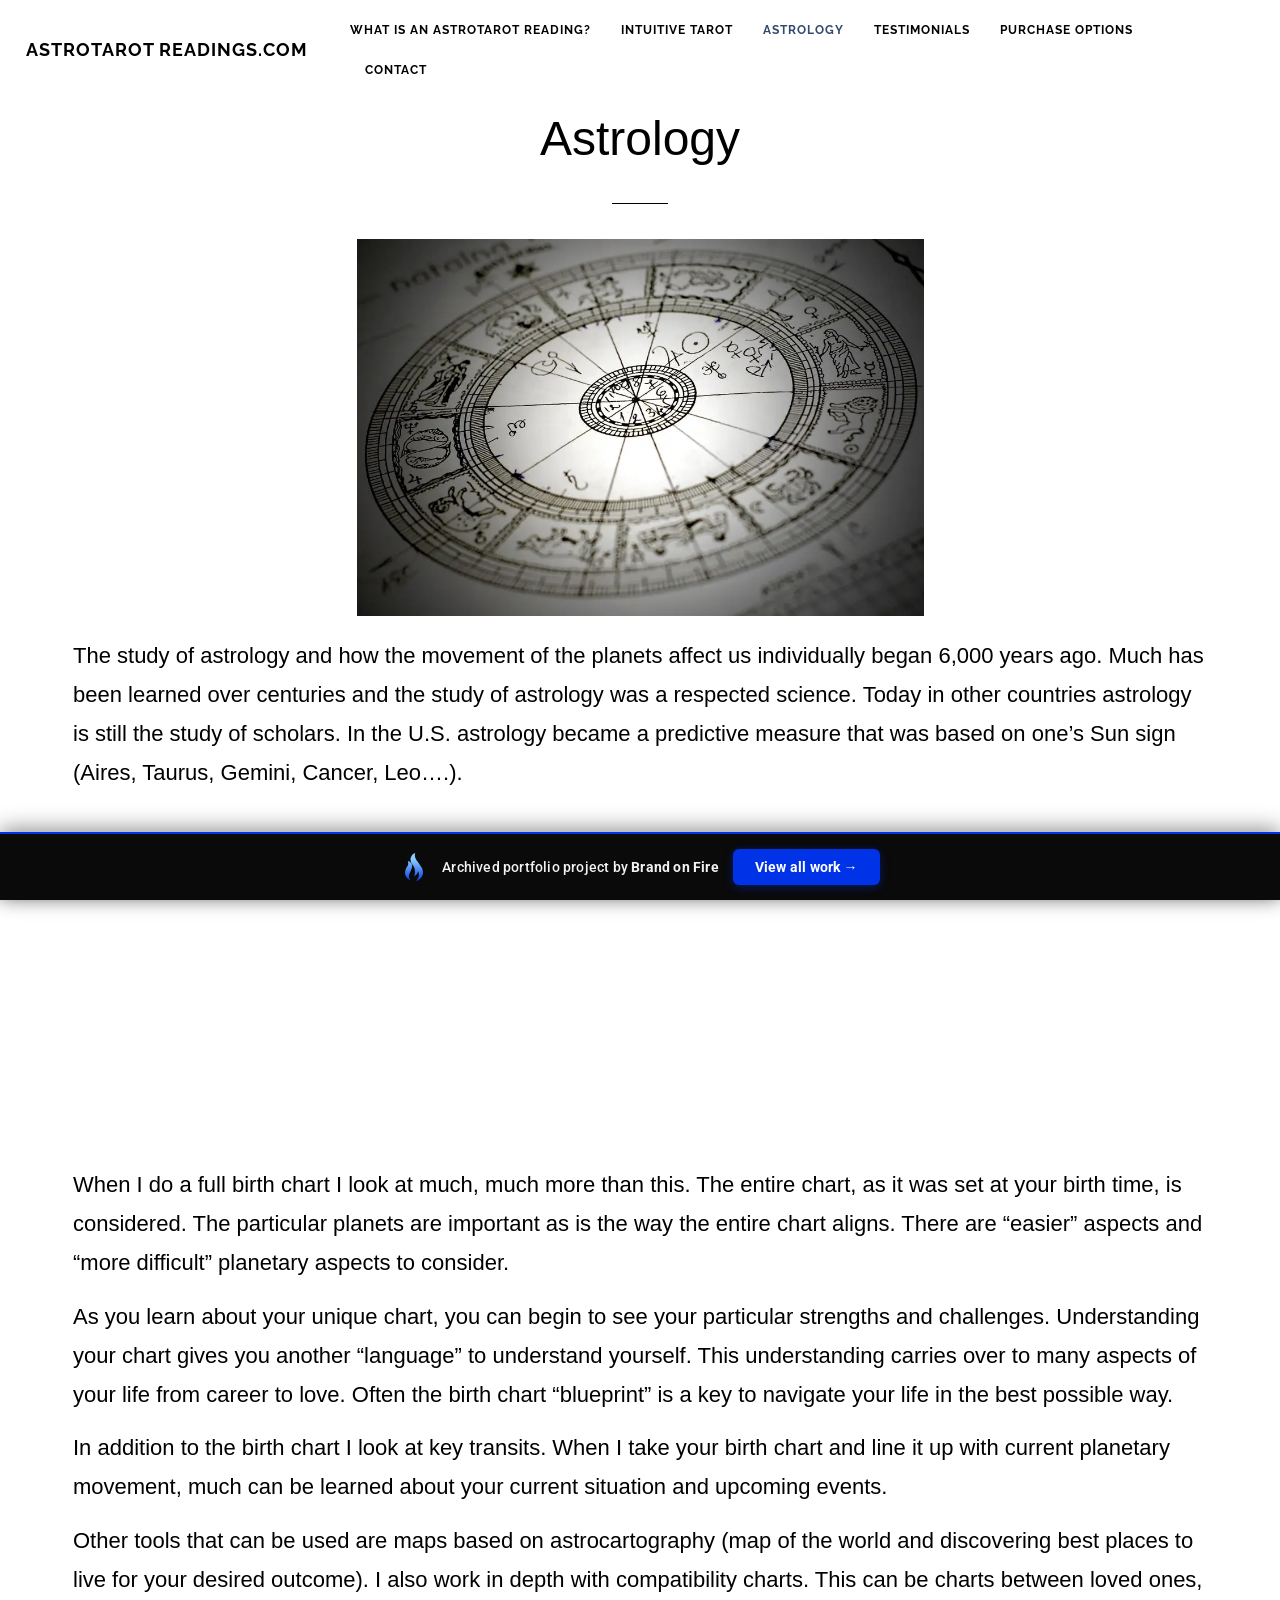
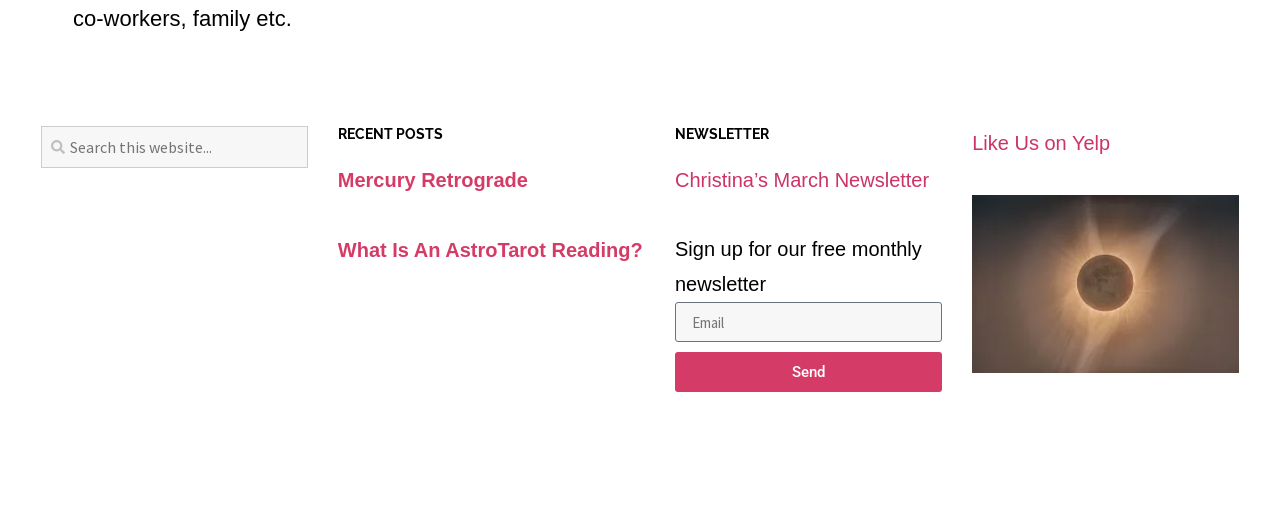
==== commit e7546b2a: "Portfolio bar: brandonfire.com theme — flame icon, electric-blue accent, taller, larger button" ====
--- a/astrology/index.html
+++ b/astrology/index.html
@@ -1 +1 @@
-<!doctype html><html lang="en-US" data-bofp="0"><head><meta charset="UTF-8"><meta name="viewport" content="width=device-width,initial-scale=1"><meta name="robots" content="index, follow, max-image-preview:large, max-snippet:-1, max-video-preview:-1"><title>Astrology - astrotarotreadings.com</title><meta name="description" content="The study of astrology and how the movement of the planets affect us individually began 6,000 years ago. Much has been learned over centuries and the study of astrology was a respected science."><link rel="canonical" href="/astrology/"><meta property="og:locale" content="en_US"><meta property="og:type" content="article"><meta property="og:title" content="Astrology - astrotarotreadings.com"><meta property="og:description" content="The study of astrology and how the movement of the planets affect us individually began 6,000 years ago. Much has been learned over centuries and the study of astrology was a respected science."><meta property="og:url" content="/astrology/"><meta property="og:site_name" content="astrotarotreadings.com"><meta property="article:modified_time" content="2024-08-08T11:08:20+00:00"><meta property="og:image" content="../_a/c4393678ebf1.webp"><meta name="twitter:card" content="summary_large_image"><meta name="twitter:label1" content="Est. reading time"><meta name="twitter:data1" content="2 minutes"><link rel="alternate" type="application/rss+xml" title="astrotarotreadings.com » Feed" href="/feed/"><link rel="https://api.w.org/" href="/wp-json/"><link rel="alternate" title="JSON" type="application/json" href="/wp-json/wp/v2/pages/82"><meta name="generator" content="Elementor 4.1.1; features: e_font_icon_svg, additional_custom_breakpoints; settings: css_print_method-external, google_font-enabled, font_display-swap"><meta name="generator" content="WP Rocket 3.20.2" data-wpr-features="wpr_preload_links wpr_desktop"><link rel="stylesheet" href="../style.css"><style>[data-bofp="1"]{background-color:#fff!important;color:#333!important}[data-bofp="2"]{background-color:#fff!important;color:#333!important}[data-bofp="3"]{background-color:#fff!important;color:#333!important}[data-bofp="4"]{background-color:#fff!important;color:#333!important}</style><meta name="robots" content="noindex, nofollow"><style id="bof-noform">.elementor-form,.elementor-form *,.fusion-contact-form,.fusion-contact-form *,.fusion-form,.fusion-form *,.gform_wrapper,.gform_wrapper *,.wpcf7,.wpcf7 *,[class*=contact-form],[class*=contact-form] *,[id*=contact-form],[id*=contact-form] *,fieldset,fieldset *,form,form *,input,label.fusion-form-label,select,textarea{pointer-events:none!important;cursor:default!important;-webkit-user-select:none!important;user-select:none!important}</style></head><body class="wp-singular page-template-default page page-id-82 wp-embed-responsive wp-theme-hello-elementor hello-elementor-default elementor-default elementor-kit-8 elementor-page elementor-page-82 e--ua-blink e--ua-mac e--ua-webkit" data-elementor-device-mode="desktop" data-bofp="1"><a class="skip-link screen-reader-text" href="#content">Skip to content</a><header data-rocket-location-hash="8f827e072aeb38a87d8443cc0bf6e19d" data-elementor-type="header" data-elementor-id="17" class="elementor elementor-17 elementor-location-header" data-elementor-post-type="elementor_library"><div class="elementor-element elementor-element-1b35892e e-con-full e-flex e-con e-parent elementor-sticky elementor-sticky--active elementor-section--handles-inside elementor-sticky--effects e-lazyloaded" data-id="1b35892e" data-element_type="container" data-e-type="container" data-settings="{&quot;background_background&quot;:&quot;classic&quot;,&quot;sticky&quot;:&quot;top&quot;,&quot;sticky_on&quot;:[&quot;desktop&quot;,&quot;tablet&quot;,&quot;mobile&quot;],&quot;sticky_offset&quot;:0,&quot;sticky_effects_offset&quot;:0,&quot;sticky_anchor_link_offset&quot;:0}" data-bofp="2" style="position:fixed;width:1366px;margin-top:0;margin-bottom:0;top:0"><div data-rocket-location-hash="d137417853caba3e93c6c5bb0783f5ee" class="elementor-element elementor-element-59847e1 e-con-full e-flex e-con e-child" data-id="59847e1" data-element_type="container" data-e-type="container"><div class="elementor-element elementor-element-5109250 elementor-widget elementor-widget-heading" data-id="5109250" data-element_type="widget" data-e-type="widget" data-widget_type="heading.default"><div class="elementor-widget-container"><h2 class="elementor-heading-title elementor-size-default"><a href="../index.html">AstroTarot Readings.com</a></h2> </div></div></div><div data-rocket-location-hash="2b90dfa640d56f04c35a7dc87e86937c" class="elementor-element elementor-element-5a991607 e-con-full e-flex e-con e-child" data-id="5a991607" data-element_type="container" data-e-type="container"><div class="elementor-element elementor-element-57fdbdf7 elementor-nav-menu--stretch elementor-nav-menu__text-align-center elementor-nav-menu--dropdown-tablet elementor-nav-menu--toggle elementor-nav-menu--burger elementor-widget elementor-widget-nav-menu" data-id="57fdbdf7" data-element_type="widget" data-e-type="widget" data-settings="{&quot;full_width&quot;:&quot;stretch&quot;,&quot;layout&quot;:&quot;horizontal&quot;,&quot;submenu_icon&quot;:{&quot;value&quot;:&quot;&lt;svg aria-hidden=\&quot;true\&quot; class=\&quot;e-font-icon-svg e-fas-caret-down\&quot; viewBox=\&quot;0 0 320 512\&quot; xmlns=\&quot;http:\/\/www.w3.org\/2000\/svg\&quot;&gt;&lt;path d=\&quot;M31.3 192h257.3c17.8 0 26.7 21.5 14.1 34.1L174.1 354.8c-7.8 7.8-20.5 7.8-28.3 0L17.2 226.1C4.6 213.5 13.5 192 31.3 192z\&quot;&gt;&lt;\/path&gt;&lt;\/svg&gt;&quot;,&quot;library&quot;:&quot;fa-solid&quot;},&quot;toggle&quot;:&quot;burger&quot;}" data-widget_type="nav-menu.default"><div class="elementor-widget-container"><nav aria-label="Menu" class="elementor-nav-menu--main elementor-nav-menu__container elementor-nav-menu--layout-horizontal e--pointer-underline e--animation-fade"><ul id="menu-1-57fdbdf7" class="elementor-nav-menu" data-smartmenus-id="17822826821674202"><li class="menu-item menu-item-type-post_type menu-item-object-page menu-item-121"><a href="../what-is-an-astrotarot-reading/index.html" class="elementor-item">What Is An AstroTarot Reading?</a></li><li class="menu-item menu-item-type-post_type menu-item-object-page menu-item-118"><a href="../tarot/index.html" class="elementor-item">Intuitive Tarot</a></li><li class="menu-item menu-item-type-post_type menu-item-object-page current-menu-item page_item page-item-82 current_page_item menu-item-116"><a href="../astrology/index.html" aria-current="page" class="elementor-item elementor-item-active">Astrology</a></li><li class="menu-item menu-item-type-post_type menu-item-object-page menu-item-120"><a href="../testimonials/index.html" class="elementor-item">Testimonials</a></li><li class="menu-item menu-item-type-post_type menu-item-object-page menu-item-119"><a href="../purchase/index.html" class="elementor-item">Purchase Options</a></li><li class="menu-item menu-item-type-post_type menu-item-object-page menu-item-117"><a href="../contact/index.html" class="elementor-item">Contact</a></li></ul> </nav><div class="elementor-menu-toggle" role="button" tabindex="0" aria-label="Menu Toggle" aria-expanded="false" style=""><svg aria-hidden="true" role="presentation" class="elementor-menu-toggle__icon--open e-font-icon-svg e-eicon-menu-bar" viewBox="0 0 1000 1000" xmlns="http://www.w3.org/2000/svg"><path d="M104 333H896C929 333 958 304 958 271S929 208 896 208H104C71 208 42 237 42 271S71 333 104 333ZM104 583H896C929 583 958 554 958 521S929 458 896 458H104C71 458 42 487 42 521S71 583 104 583ZM104 833H896C929 833 958 804 958 771S929 708 896 708H104C71 708 42 737 42 771S71 833 104 833Z"></path></svg><svg aria-hidden="true" role="presentation" class="elementor-menu-toggle__icon--close e-font-icon-svg e-eicon-close" viewBox="0 0 1000 1000" xmlns="http://www.w3.org/2000/svg"><path d="M742 167L500 408 258 167C246 154 233 150 217 150 196 150 179 158 167 167 154 179 150 196 150 212 150 229 154 242 171 254L408 500 167 742C138 771 138 800 167 829 196 858 225 858 254 829L496 587 738 829C750 842 767 846 783 846 800 846 817 842 829 829 842 817 846 804 846 783 846 767 842 750 829 737L588 500 833 258C863 229 863 200 833 171 804 137 775 137 742 167Z"></path></svg> </div><nav class="elementor-nav-menu--dropdown elementor-nav-menu__container" aria-hidden="true" style="width:1366px;left:0;top:44px;--menu-height:0"><ul id="menu-2-57fdbdf7" class="elementor-nav-menu" data-smartmenus-id="1782282682168821"><li class="menu-item menu-item-type-post_type menu-item-object-page menu-item-121"><a href="../what-is-an-astrotarot-reading/index.html" class="elementor-item" tabindex="-1">What Is An AstroTarot Reading?</a></li><li class="menu-item menu-item-type-post_type menu-item-object-page menu-item-118"><a href="../tarot/index.html" class="elementor-item" tabindex="-1">Intuitive Tarot</a></li><li class="menu-item menu-item-type-post_type menu-item-object-page current-menu-item page_item page-item-82 current_page_item menu-item-116"><a href="../astrology/index.html" aria-current="page" class="elementor-item elementor-item-active" tabindex="-1">Astrology</a></li><li class="menu-item menu-item-type-post_type menu-item-object-page menu-item-120"><a href="../testimonials/index.html" class="elementor-item" tabindex="-1">Testimonials</a></li><li class="menu-item menu-item-type-post_type menu-item-object-page menu-item-119"><a href="../purchase/index.html" class="elementor-item" tabindex="-1">Purchase Options</a></li><li class="menu-item menu-item-type-post_type menu-item-object-page menu-item-117"><a href="../contact/index.html" class="elementor-item" tabindex="-1">Contact</a></li></ul> </nav></div></div></div></div><div class="elementor-element elementor-element-1b35892e e-con-full e-flex e-con e-parent elementor-sticky elementor-sticky__spacer" data-id="1b35892e" data-element_type="container" data-e-type="container" data-settings="{&quot;background_background&quot;:&quot;classic&quot;,&quot;sticky&quot;:&quot;top&quot;,&quot;sticky_on&quot;:[&quot;desktop&quot;,&quot;tablet&quot;,&quot;mobile&quot;],&quot;sticky_offset&quot;:0,&quot;sticky_effects_offset&quot;:0,&quot;sticky_anchor_link_offset&quot;:0}" data-bofp="3" style="visibility:hidden;transition:none;animation:auto ease 0s 1 normal none running none"><div data-rocket-location-hash="d137417853caba3e93c6c5bb0783f5ee" class="elementor-element elementor-element-59847e1 e-con-full e-flex e-con e-child" data-id="59847e1" data-element_type="container" data-e-type="container"><div class="elementor-element elementor-element-5109250 elementor-widget elementor-widget-heading" data-id="5109250" data-element_type="widget" data-e-type="widget" data-widget_type="heading.default"><div class="elementor-widget-container"><h2 class="elementor-heading-title elementor-size-default"><a href="../index.html">AstroTarot Readings.com</a></h2> </div></div></div><div data-rocket-location-hash="2b90dfa640d56f04c35a7dc87e86937c" class="elementor-element elementor-element-5a991607 e-con-full e-flex e-con e-child" data-id="5a991607" data-element_type="container" data-e-type="container"><div class="elementor-element elementor-element-57fdbdf7 elementor-nav-menu--stretch elementor-nav-menu__text-align-center elementor-nav-menu--dropdown-tablet elementor-nav-menu--toggle elementor-nav-menu--burger elementor-widget elementor-widget-nav-menu" data-id="57fdbdf7" data-element_type="widget" data-e-type="widget" data-settings="{&quot;full_width&quot;:&quot;stretch&quot;,&quot;layout&quot;:&quot;horizontal&quot;,&quot;submenu_icon&quot;:{&quot;value&quot;:&quot;&lt;svg aria-hidden=\&quot;true\&quot; class=\&quot;e-font-icon-svg e-fas-caret-down\&quot; viewBox=\&quot;0 0 320 512\&quot; xmlns=\&quot;http:\/\/www.w3.org\/2000\/svg\&quot;&gt;&lt;path d=\&quot;M31.3 192h257.3c17.8 0 26.7 21.5 14.1 34.1L174.1 354.8c-7.8 7.8-20.5 7.8-28.3 0L17.2 226.1C4.6 213.5 13.5 192 31.3 192z\&quot;&gt;&lt;\/path&gt;&lt;\/svg&gt;&quot;,&quot;library&quot;:&quot;fa-solid&quot;},&quot;toggle&quot;:&quot;burger&quot;}" data-widget_type="nav-menu.default"><div class="elementor-widget-container"><nav aria-label="Menu" class="elementor-nav-menu--main elementor-nav-menu__container elementor-nav-menu--layout-horizontal e--pointer-underline e--animation-fade"><ul id="menu-1-57fdbdf7" class="elementor-nav-menu"><li class="menu-item menu-item-type-post_type menu-item-object-page menu-item-121"><a href="../what-is-an-astrotarot-reading/index.html" class="elementor-item">What Is An AstroTarot Reading?</a></li><li class="menu-item menu-item-type-post_type menu-item-object-page menu-item-118"><a href="../tarot/index.html" class="elementor-item">Intuitive Tarot</a></li><li class="menu-item menu-item-type-post_type menu-item-object-page current-menu-item page_item page-item-82 current_page_item menu-item-116"><a href="../astrology/index.html" aria-current="page" class="elementor-item elementor-item-active">Astrology</a></li><li class="menu-item menu-item-type-post_type menu-item-object-page menu-item-120"><a href="../testimonials/index.html" class="elementor-item">Testimonials</a></li><li class="menu-item menu-item-type-post_type menu-item-object-page menu-item-119"><a href="../purchase/index.html" class="elementor-item">Purchase Options</a></li><li class="menu-item menu-item-type-post_type menu-item-object-page menu-item-117"><a href="../contact/index.html" class="elementor-item">Contact</a></li></ul> </nav><div class="elementor-menu-toggle" role="button" tabindex="0" aria-label="Menu Toggle" aria-expanded="false"><svg aria-hidden="true" role="presentation" class="elementor-menu-toggle__icon--open e-font-icon-svg e-eicon-menu-bar" viewBox="0 0 1000 1000" xmlns="http://www.w3.org/2000/svg"><path d="M104 333H896C929 333 958 304 958 271S929 208 896 208H104C71 208 42 237 42 271S71 333 104 333ZM104 583H896C929 583 958 554 958 521S929 458 896 458H104C71 458 42 487 42 521S71 583 104 583ZM104 833H896C929 833 958 804 958 771S929 708 896 708H104C71 708 42 737 42 771S71 833 104 833Z"></path></svg><svg aria-hidden="true" role="presentation" class="elementor-menu-toggle__icon--close e-font-icon-svg e-eicon-close" viewBox="0 0 1000 1000" xmlns="http://www.w3.org/2000/svg"><path d="M742 167L500 408 258 167C246 154 233 150 217 150 196 150 179 158 167 167 154 179 150 196 150 212 150 229 154 242 171 254L408 500 167 742C138 771 138 800 167 829 196 858 225 858 254 829L496 587 738 829C750 842 767 846 783 846 800 846 817 842 829 829 842 817 846 804 846 783 846 767 842 750 829 737L588 500 833 258C863 229 863 200 833 171 804 137 775 137 742 167Z"></path></svg> </div><nav class="elementor-nav-menu--dropdown elementor-nav-menu__container" aria-hidden="true"><ul id="menu-2-57fdbdf7" class="elementor-nav-menu"><li class="menu-item menu-item-type-post_type menu-item-object-page menu-item-121"><a href="../what-is-an-astrotarot-reading/index.html" class="elementor-item" tabindex="-1">What Is An AstroTarot Reading?</a></li><li class="menu-item menu-item-type-post_type menu-item-object-page menu-item-118"><a href="../tarot/index.html" class="elementor-item" tabindex="-1">Intuitive Tarot</a></li><li class="menu-item menu-item-type-post_type menu-item-object-page current-menu-item page_item page-item-82 current_page_item menu-item-116"><a href="../astrology/index.html" aria-current="page" class="elementor-item elementor-item-active" tabindex="-1">Astrology</a></li><li class="menu-item menu-item-type-post_type menu-item-object-page menu-item-120"><a href="../testimonials/index.html" class="elementor-item" tabindex="-1">Testimonials</a></li><li class="menu-item menu-item-type-post_type menu-item-object-page menu-item-119"><a href="../purchase/index.html" class="elementor-item" tabindex="-1">Purchase Options</a></li><li class="menu-item menu-item-type-post_type menu-item-object-page menu-item-117"><a href="../contact/index.html" class="elementor-item" tabindex="-1">Contact</a></li></ul> </nav></div></div></div></div></header><main data-rocket-location-hash="8c069e263c4f79bde09a9bedab653b1d" id="content" class="site-main post-82 page type-page status-publish hentry"><div data-rocket-location-hash="65df79cf2c1096997cc65fbe9ebd67f2" class="page-content"><div data-rocket-location-hash="c786df8f0248517c9783f5ca3d5cf7fd" data-elementor-type="wp-post" data-elementor-id="82" class="elementor elementor-82" data-elementor-post-type="page"><div class="elementor-element elementor-element-8696b39 e-flex e-con-boxed e-con e-parent e-lazyloaded" data-id="8696b39" data-element_type="container" data-e-type="container"><div class="e-con-inner"><div class="elementor-element elementor-element-70a1374 elementor-widget elementor-widget-heading" data-id="70a1374" data-element_type="widget" data-e-type="widget" data-widget_type="heading.default"><div class="elementor-widget-container"><h2 class="elementor-heading-title elementor-size-default">Astrology</h2> </div></div><div class="elementor-element elementor-element-19f6491 elementor-widget-divider--view-line elementor-widget elementor-widget-divider" data-id="19f6491" data-element_type="widget" data-e-type="widget" data-widget_type="divider.default"><div class="elementor-widget-container"><div class="elementor-divider"><span class="elementor-divider-separator"></span></div></div></div><div class="elementor-element elementor-element-ac0e78a elementor-widget elementor-widget-image" data-id="ac0e78a" data-element_type="widget" data-e-type="widget" data-widget_type="image.default"><div class="elementor-widget-container"><img fetchpriority="high" decoding="async" width="1000" height="665" src="../_a/c4393678ebf1.webp" class="attachment-full size-full wp-image-84" alt=""> </div></div><div class="elementor-element elementor-element-0557aa6 elementor-widget elementor-widget-text-editor" data-id="0557aa6" data-element_type="widget" data-e-type="widget" data-widget_type="text-editor.default"><div class="elementor-widget-container"><p>The study of astrology and how the movement of the planets affect us individually began 6,000 years ago. Much has been learned over centuries and the study of astrology was a respected science. Today in other countries astrology is still the study of scholars. In the U.S. astrology became a predictive measure that was based on one’s Sun sign (Aires, Taurus, Gemini, Cancer, Leo….).</p> </div></div><div class="elementor-element elementor-element-d8bef3c elementor-widget elementor-widget-video" data-id="d8bef3c" data-element_type="widget" data-e-type="widget" data-settings="{&quot;youtube_url&quot;:&quot;https:\/\/www.youtube.com\/watch?v=Y_jxavOQHh4&quot;,&quot;video_type&quot;:&quot;youtube&quot;,&quot;controls&quot;:&quot;yes&quot;}" data-widget_type="video.default"><div class="elementor-widget-container"><div class="elementor-wrapper elementor-open-inline"></div></div></div><div class="elementor-element elementor-element-4354db7 elementor-widget elementor-widget-text-editor" data-id="4354db7" data-element_type="widget" data-e-type="widget" data-widget_type="text-editor.default"><div class="elementor-widget-container"><p>When I do a full birth chart I look at much, much more than this. The entire chart, as it was set at your birth time, is considered. The particular planets are important as is the way the entire chart aligns. There are “easier” aspects and “more difficult” planetary aspects to consider.<br></p><p>As you learn about your unique chart, you can begin to see your particular strengths and challenges. Understanding your chart gives you another “language” to understand yourself. This understanding carries over to many aspects of your life from career to love. Often the birth chart “blueprint” is a key to navigate your life in the best possible way.</p><p>In addition to the birth chart I look at key transits. When I take your birth chart and line it up with current planetary movement, much can be learned about your current situation and upcoming events.</p><p>Other tools that can be used are maps based on astrocartography (map of the world and discovering best places to live for your desired outcome). I also work in depth with compatibility charts. This can be charts between loved ones, co-workers, family etc.</p> </div></div></div></div></div></div></main><footer data-elementor-type="footer" data-elementor-id="38" class="elementor elementor-38 elementor-location-footer" data-elementor-post-type="elementor_library"><div class="elementor-element elementor-element-73697ec2 e-con-full e-flex e-con e-parent" data-id="73697ec2" data-element_type="container" data-e-type="container" data-settings="{&quot;background_background&quot;:&quot;classic&quot;}" data-bofp="4"><div class="elementor-element elementor-element-142a883b e-con-full e-flex e-con e-child" data-id="142a883b" data-element_type="container" data-e-type="container"><div class="elementor-element elementor-element-13da52d elementor-widget elementor-widget-search" data-id="13da52d" data-element_type="widget" data-e-type="widget" data-settings="{&quot;submit_trigger&quot;:&quot;key_enter&quot;,&quot;pagination_type_options&quot;:&quot;none&quot;}" data-widget_type="search.default" style="--e-search-icon-label-absolute-width:14px;--e-search-icon-clear-absolute-width:8.25px"><div class="elementor-widget-container"><search class="e-search" role="search"><form class="e-search-form" action="" method="get"><label class="e-search-label" for="search-13da52d"><span class="elementor-screen-only"> Search </span><svg aria-hidden="true" class="e-font-icon-svg e-fas-search" viewBox="0 0 512 512" xmlns="http://www.w3.org/2000/svg"><path d="M505 442.7L405.3 343c-4.5-4.5-10.6-7-17-7H372c27.6-35.3 44-79.7 44-128C416 93.1 322.9 0 208 0S0 93.1 0 208s93.1 208 208 208c48.3 0 92.7-16.4 128-44v16.3c0 6.4 2.5 12.5 7 17l99.7 99.7c9.4 9.4 24.6 9.4 33.9 0l28.3-28.3c9.4-9.4 9.4-24.6.1-34zM208 336c-70.7 0-128-57.2-128-128 0-70.7 57.2-128 128-128 70.7 0 128 57.2 128 128 0 70.7-57.2 128-128 128z"></path></svg> </label><div class="e-search-input-wrapper"><input id="search-13da52d" placeholder="Search this website..." class="e-search-input" type="search" name="s" value="" autocomplete="off" role="combobox" aria-autocomplete="list" aria-expanded="false" aria-controls="results-13da52d" aria-haspopup="listbox"><svg aria-hidden="true" class="e-font-icon-svg e-fas-times hidden" viewBox="0 0 352 512" xmlns="http://www.w3.org/2000/svg"><path d="M242.72 256l100.07-100.07c12.28-12.28 12.28-32.19 0-44.48l-22.24-22.24c-12.28-12.28-32.19-12.28-44.48 0L176 189.28 75.93 89.21c-12.28-12.28-32.19-12.28-44.48 0L9.21 111.45c-12.28 12.28-12.28 32.19 0 44.48L109.28 256 9.21 356.07c-12.28 12.28-12.28 32.19 0 44.48l22.24 22.24c12.28 12.28 32.2 12.28 44.48 0L176 322.72l100.07 100.07c12.28 12.28 32.2 12.28 44.48 0l22.24-22.24c12.28-12.28 12.28-32.19 0-44.48L242.72 256z"></path></svg> <output id="results-13da52d" class="e-search-results-container hide-loader" aria-live="polite" aria-atomic="true" aria-label="Results for search" tabindex="0"><div class="e-search-results"></div></output></div><button class="e-search-submit elementor-screen-only" type="submit" aria-label="Search"></button><input type="hidden" name="e_search_props" value="13da52d-38"></form></search></div></div></div><div class="elementor-element elementor-element-00551a9 e-con-full e-flex e-con e-child" data-id="00551a9" data-element_type="container" data-e-type="container"><div class="elementor-element elementor-element-d2934a3 elementor-widget elementor-widget-heading" data-id="d2934a3" data-element_type="widget" data-e-type="widget" data-widget_type="heading.default"><div class="elementor-widget-container"><h6 class="elementor-heading-title elementor-size-default">Recent Posts</h6> </div></div><div class="elementor-element elementor-element-e0176e6 elementor-grid-1 elementor-grid-tablet-1 elementor-posts--thumbnail-none elementor-grid-mobile-1 elementor-widget elementor-widget-posts" data-id="e0176e6" data-element_type="widget" data-e-type="widget" data-settings="{&quot;classic_columns&quot;:&quot;1&quot;,&quot;classic_columns_tablet&quot;:&quot;1&quot;,&quot;classic_columns_mobile&quot;:&quot;1&quot;,&quot;classic_row_gap&quot;:{&quot;unit&quot;:&quot;px&quot;,&quot;size&quot;:35,&quot;sizes&quot;:[]},&quot;classic_row_gap_tablet&quot;:{&quot;unit&quot;:&quot;px&quot;,&quot;size&quot;:&quot;&quot;,&quot;sizes&quot;:[]},&quot;classic_row_gap_mobile&quot;:{&quot;unit&quot;:&quot;px&quot;,&quot;size&quot;:&quot;&quot;,&quot;sizes&quot;:[]}}" data-widget_type="posts.classic"><div class="elementor-widget-container"><div class="elementor-posts-container elementor-posts elementor-posts--skin-classic elementor-grid" role="list"><article class="elementor-post elementor-grid-item post-124 post type-post status-publish format-standard hentry category-uncategorized" role="listitem"><div class="elementor-post__text"><h3 class="elementor-post__title"><a href="../mercury-retrograde/index.html"> Mercury Retrograde </a></h3></div></article><article class="elementor-post elementor-grid-item post-126 post type-post status-publish format-standard hentry category-uncategorized" role="listitem"><div class="elementor-post__text"><h3 class="elementor-post__title"><a href="../what-is-an-astrotarot-reading/index.html"> What Is An AstroTarot Reading? </a></h3></div></article></div></div></div></div><div class="elementor-element elementor-element-5f623e8f e-con-full e-flex e-con e-child" data-id="5f623e8f" data-element_type="container" data-e-type="container"><div class="elementor-element elementor-element-22453aa8 elementor-widget elementor-widget-heading" data-id="22453aa8" data-element_type="widget" data-e-type="widget" data-widget_type="heading.default"><div class="elementor-widget-container"><h6 class="elementor-heading-title elementor-size-default">Newsletter</h6> </div></div><div class="elementor-element elementor-element-211747a elementor-widget elementor-widget-text-editor" data-id="211747a" data-element_type="widget" data-e-type="widget" data-widget_type="text-editor.default"><div class="elementor-widget-container"><p><a target="_blank" rel="noopener">Christina’s March Newsletter</a></p> </div></div><div class="elementor-element elementor-element-0138c01 elementor-button-align-stretch elementor-widget elementor-widget-form" data-id="0138c01" data-element_type="widget" data-e-type="widget" data-settings="{&quot;step_next_label&quot;:&quot;Next&quot;,&quot;step_previous_label&quot;:&quot;Previous&quot;,&quot;button_width&quot;:&quot;100&quot;,&quot;step_type&quot;:&quot;number_text&quot;,&quot;step_icon_shape&quot;:&quot;circle&quot;}" data-widget_type="form.default"><div class="elementor-widget-container"><form class="elementor-form" method="post" name="New Form" aria-label="New Form"><input type="hidden" name="post_id" value="38"><input type="hidden" name="form_id" value="0138c01"><input type="hidden" name="referer_title" value="Page not found - astrotarotreadings.com"><div class="elementor-form-fields-wrapper elementor-labels-above"><div class="elementor-field-type-email elementor-field-group elementor-column elementor-field-group-email elementor-col-100 elementor-field-required"><label for="form-field-email" class="elementor-field-label"> Sign up for our free monthly newsletter </label><input size="1" type="email" name="form_fields[email]" id="form-field-email" class="elementor-field elementor-size-sm elementor-field-textual" placeholder="Email" required="required"></div><div class="elementor-field-group elementor-column elementor-field-type-submit elementor-col-100 e-form__buttons"><button class="elementor-button elementor-size-sm" type="submit"><span class="elementor-button-content-wrapper"><span class="elementor-button-text">Send</span></span></button></div></div></form></div></div></div><div class="elementor-element elementor-element-46a2b569 e-con-full e-flex e-con e-child" data-id="46a2b569" data-element_type="container" data-e-type="container"><div class="elementor-element elementor-element-4a769ca elementor-widget elementor-widget-text-editor" data-id="4a769ca" data-element_type="widget" data-e-type="widget" data-widget_type="text-editor.default"><div class="elementor-widget-container"><p><a target="_blank" rel="noopener">Like Us on Yelp</a></p> </div></div><div class="elementor-element elementor-element-ce92b97 elementor-widget elementor-widget-image" data-id="ce92b97" data-element_type="widget" data-e-type="widget" data-widget_type="image.default"><div class="elementor-widget-container"><img width="300" height="200" src="../_a/7d882509de97.webp" class="attachment-large size-large wp-image-42" alt=""> </div></div></div></div></footer><span id="elementor-device-mode" class="elementor-screen-only"></span><svg style="display:none" class="e-font-icon-svg-symbols"></svg><a href="https://brandonfire.com/portfolio/" id="bof-portfolio-bar" rel="noopener" style="position:fixed;left:0;right:0;bottom:0;z-index:2147483647;display:flex;align-items:center;justify-content:center;gap:10px;flex-wrap:wrap;background:#14181c;color:#fff!important;font-family:-apple-system,BlinkMacSystemFont,'Segoe UI',Roboto,Helvetica,Arial,sans-serif;font-size:13px;font-weight:500;line-height:1;letter-spacing:.2px;padding:11px 16px;text-decoration:none!important;box-shadow:0 -2px 14px rgba(0,0,0,.28);border-top:2px solid #e2542c;box-sizing:border-box"><span style="opacity:.92;color:#fff">Archived portfolio project by <strong style="font-weight:700;color:#fff">Brand&nbsp;on&nbsp;Fire</strong></span><span style="background:#e2542c;color:#fff;padding:6px 12px;border-radius:4px;font-weight:600;white-space:nowrap">View&nbsp;all&nbsp;work&nbsp;&rarr;</span></a><!-- bof-portfolio-bar --><a href="https://brandonfire.com/portfolio/" id="bof-portfolio-bar" rel="noopener" style="position:fixed;left:0;right:0;bottom:0;z-index:2147483647;display:flex;align-items:center;justify-content:center;gap:14px;flex-wrap:wrap;background:#0a0a0a;color:#ffffff !important;font-family:Inter,-apple-system,BlinkMacSystemFont,'Segoe UI',Roboto,Helvetica,Arial,sans-serif;font-size:14px;font-weight:500;line-height:1;letter-spacing:.2px;padding:15px 18px;text-decoration:none !important;box-shadow:0 -3px 22px rgba(0,0,0,.45);border-top:2px solid #0033e7;box-sizing:border-box;"><img src="[data-uri]" alt="" width="28" height="28" style="display:block;flex:0 0 auto;width:28px;height:28px;"><span style="opacity:.95;color:#fff;">Archived portfolio project by <strong style="font-weight:700;color:#fff;">Brand&nbsp;on&nbsp;Fire</strong></span><span style="background:#0033e7;color:#fff;padding:11px 22px;border-radius:6px;font-weight:700;font-size:14px;white-space:nowrap;box-shadow:0 2px 10px rgba(0,51,231,.4);">View&nbsp;all&nbsp;work&nbsp;&rarr;</span></a><!-- /bof-portfolio-bar --></body></html>+<!doctype html><html lang="en-US" data-bofp="0"><head><meta charset="UTF-8"><meta name="viewport" content="width=device-width,initial-scale=1"><meta name="robots" content="index, follow, max-image-preview:large, max-snippet:-1, max-video-preview:-1"><title>Astrology - astrotarotreadings.com</title><meta name="description" content="The study of astrology and how the movement of the planets affect us individually began 6,000 years ago. Much has been learned over centuries and the study of astrology was a respected science."><link rel="canonical" href="/astrology/"><meta property="og:locale" content="en_US"><meta property="og:type" content="article"><meta property="og:title" content="Astrology - astrotarotreadings.com"><meta property="og:description" content="The study of astrology and how the movement of the planets affect us individually began 6,000 years ago. Much has been learned over centuries and the study of astrology was a respected science."><meta property="og:url" content="/astrology/"><meta property="og:site_name" content="astrotarotreadings.com"><meta property="article:modified_time" content="2024-08-08T11:08:20+00:00"><meta property="og:image" content="../_a/c4393678ebf1.webp"><meta name="twitter:card" content="summary_large_image"><meta name="twitter:label1" content="Est. reading time"><meta name="twitter:data1" content="2 minutes"><link rel="alternate" type="application/rss+xml" title="astrotarotreadings.com » Feed" href="/feed/"><link rel="https://api.w.org/" href="/wp-json/"><link rel="alternate" title="JSON" type="application/json" href="/wp-json/wp/v2/pages/82"><meta name="generator" content="Elementor 4.1.1; features: e_font_icon_svg, additional_custom_breakpoints; settings: css_print_method-external, google_font-enabled, font_display-swap"><meta name="generator" content="WP Rocket 3.20.2" data-wpr-features="wpr_preload_links wpr_desktop"><link rel="stylesheet" href="../style.css"><style>[data-bofp="1"]{background-color:#fff!important;color:#333!important}[data-bofp="2"]{background-color:#fff!important;color:#333!important}[data-bofp="3"]{background-color:#fff!important;color:#333!important}[data-bofp="4"]{background-color:#fff!important;color:#333!important}</style><meta name="robots" content="noindex, nofollow"><style id="bof-noform">.elementor-form,.elementor-form *,.fusion-contact-form,.fusion-contact-form *,.fusion-form,.fusion-form *,.gform_wrapper,.gform_wrapper *,.wpcf7,.wpcf7 *,[class*=contact-form],[class*=contact-form] *,[id*=contact-form],[id*=contact-form] *,fieldset,fieldset *,form,form *,input,label.fusion-form-label,select,textarea{pointer-events:none!important;cursor:default!important;-webkit-user-select:none!important;user-select:none!important}</style></head><body class="wp-singular page-template-default page page-id-82 wp-embed-responsive wp-theme-hello-elementor hello-elementor-default elementor-default elementor-kit-8 elementor-page elementor-page-82 e--ua-blink e--ua-mac e--ua-webkit" data-elementor-device-mode="desktop" data-bofp="1"><a class="skip-link screen-reader-text" href="#content">Skip to content</a><header data-rocket-location-hash="8f827e072aeb38a87d8443cc0bf6e19d" data-elementor-type="header" data-elementor-id="17" class="elementor elementor-17 elementor-location-header" data-elementor-post-type="elementor_library"><div class="elementor-element elementor-element-1b35892e e-con-full e-flex e-con e-parent elementor-sticky elementor-sticky--active elementor-section--handles-inside elementor-sticky--effects e-lazyloaded" data-id="1b35892e" data-element_type="container" data-e-type="container" data-settings="{&quot;background_background&quot;:&quot;classic&quot;,&quot;sticky&quot;:&quot;top&quot;,&quot;sticky_on&quot;:[&quot;desktop&quot;,&quot;tablet&quot;,&quot;mobile&quot;],&quot;sticky_offset&quot;:0,&quot;sticky_effects_offset&quot;:0,&quot;sticky_anchor_link_offset&quot;:0}" data-bofp="2" style="position:fixed;width:1366px;margin-top:0;margin-bottom:0;top:0"><div data-rocket-location-hash="d137417853caba3e93c6c5bb0783f5ee" class="elementor-element elementor-element-59847e1 e-con-full e-flex e-con e-child" data-id="59847e1" data-element_type="container" data-e-type="container"><div class="elementor-element elementor-element-5109250 elementor-widget elementor-widget-heading" data-id="5109250" data-element_type="widget" data-e-type="widget" data-widget_type="heading.default"><div class="elementor-widget-container"><h2 class="elementor-heading-title elementor-size-default"><a href="../index.html">AstroTarot Readings.com</a></h2> </div></div></div><div data-rocket-location-hash="2b90dfa640d56f04c35a7dc87e86937c" class="elementor-element elementor-element-5a991607 e-con-full e-flex e-con e-child" data-id="5a991607" data-element_type="container" data-e-type="container"><div class="elementor-element elementor-element-57fdbdf7 elementor-nav-menu--stretch elementor-nav-menu__text-align-center elementor-nav-menu--dropdown-tablet elementor-nav-menu--toggle elementor-nav-menu--burger elementor-widget elementor-widget-nav-menu" data-id="57fdbdf7" data-element_type="widget" data-e-type="widget" data-settings="{&quot;full_width&quot;:&quot;stretch&quot;,&quot;layout&quot;:&quot;horizontal&quot;,&quot;submenu_icon&quot;:{&quot;value&quot;:&quot;&lt;svg aria-hidden=\&quot;true\&quot; class=\&quot;e-font-icon-svg e-fas-caret-down\&quot; viewBox=\&quot;0 0 320 512\&quot; xmlns=\&quot;http:\/\/www.w3.org\/2000\/svg\&quot;&gt;&lt;path d=\&quot;M31.3 192h257.3c17.8 0 26.7 21.5 14.1 34.1L174.1 354.8c-7.8 7.8-20.5 7.8-28.3 0L17.2 226.1C4.6 213.5 13.5 192 31.3 192z\&quot;&gt;&lt;\/path&gt;&lt;\/svg&gt;&quot;,&quot;library&quot;:&quot;fa-solid&quot;},&quot;toggle&quot;:&quot;burger&quot;}" data-widget_type="nav-menu.default"><div class="elementor-widget-container"><nav aria-label="Menu" class="elementor-nav-menu--main elementor-nav-menu__container elementor-nav-menu--layout-horizontal e--pointer-underline e--animation-fade"><ul id="menu-1-57fdbdf7" class="elementor-nav-menu" data-smartmenus-id="17822826821674202"><li class="menu-item menu-item-type-post_type menu-item-object-page menu-item-121"><a href="../what-is-an-astrotarot-reading/index.html" class="elementor-item">What Is An AstroTarot Reading?</a></li><li class="menu-item menu-item-type-post_type menu-item-object-page menu-item-118"><a href="../tarot/index.html" class="elementor-item">Intuitive Tarot</a></li><li class="menu-item menu-item-type-post_type menu-item-object-page current-menu-item page_item page-item-82 current_page_item menu-item-116"><a href="../astrology/index.html" aria-current="page" class="elementor-item elementor-item-active">Astrology</a></li><li class="menu-item menu-item-type-post_type menu-item-object-page menu-item-120"><a href="../testimonials/index.html" class="elementor-item">Testimonials</a></li><li class="menu-item menu-item-type-post_type menu-item-object-page menu-item-119"><a href="../purchase/index.html" class="elementor-item">Purchase Options</a></li><li class="menu-item menu-item-type-post_type menu-item-object-page menu-item-117"><a href="../contact/index.html" class="elementor-item">Contact</a></li></ul> </nav><div class="elementor-menu-toggle" role="button" tabindex="0" aria-label="Menu Toggle" aria-expanded="false" style=""><svg aria-hidden="true" role="presentation" class="elementor-menu-toggle__icon--open e-font-icon-svg e-eicon-menu-bar" viewBox="0 0 1000 1000" xmlns="http://www.w3.org/2000/svg"><path d="M104 333H896C929 333 958 304 958 271S929 208 896 208H104C71 208 42 237 42 271S71 333 104 333ZM104 583H896C929 583 958 554 958 521S929 458 896 458H104C71 458 42 487 42 521S71 583 104 583ZM104 833H896C929 833 958 804 958 771S929 708 896 708H104C71 708 42 737 42 771S71 833 104 833Z"></path></svg><svg aria-hidden="true" role="presentation" class="elementor-menu-toggle__icon--close e-font-icon-svg e-eicon-close" viewBox="0 0 1000 1000" xmlns="http://www.w3.org/2000/svg"><path d="M742 167L500 408 258 167C246 154 233 150 217 150 196 150 179 158 167 167 154 179 150 196 150 212 150 229 154 242 171 254L408 500 167 742C138 771 138 800 167 829 196 858 225 858 254 829L496 587 738 829C750 842 767 846 783 846 800 846 817 842 829 829 842 817 846 804 846 783 846 767 842 750 829 737L588 500 833 258C863 229 863 200 833 171 804 137 775 137 742 167Z"></path></svg> </div><nav class="elementor-nav-menu--dropdown elementor-nav-menu__container" aria-hidden="true" style="width:1366px;left:0;top:44px;--menu-height:0"><ul id="menu-2-57fdbdf7" class="elementor-nav-menu" data-smartmenus-id="1782282682168821"><li class="menu-item menu-item-type-post_type menu-item-object-page menu-item-121"><a href="../what-is-an-astrotarot-reading/index.html" class="elementor-item" tabindex="-1">What Is An AstroTarot Reading?</a></li><li class="menu-item menu-item-type-post_type menu-item-object-page menu-item-118"><a href="../tarot/index.html" class="elementor-item" tabindex="-1">Intuitive Tarot</a></li><li class="menu-item menu-item-type-post_type menu-item-object-page current-menu-item page_item page-item-82 current_page_item menu-item-116"><a href="../astrology/index.html" aria-current="page" class="elementor-item elementor-item-active" tabindex="-1">Astrology</a></li><li class="menu-item menu-item-type-post_type menu-item-object-page menu-item-120"><a href="../testimonials/index.html" class="elementor-item" tabindex="-1">Testimonials</a></li><li class="menu-item menu-item-type-post_type menu-item-object-page menu-item-119"><a href="../purchase/index.html" class="elementor-item" tabindex="-1">Purchase Options</a></li><li class="menu-item menu-item-type-post_type menu-item-object-page menu-item-117"><a href="../contact/index.html" class="elementor-item" tabindex="-1">Contact</a></li></ul> </nav></div></div></div></div><div class="elementor-element elementor-element-1b35892e e-con-full e-flex e-con e-parent elementor-sticky elementor-sticky__spacer" data-id="1b35892e" data-element_type="container" data-e-type="container" data-settings="{&quot;background_background&quot;:&quot;classic&quot;,&quot;sticky&quot;:&quot;top&quot;,&quot;sticky_on&quot;:[&quot;desktop&quot;,&quot;tablet&quot;,&quot;mobile&quot;],&quot;sticky_offset&quot;:0,&quot;sticky_effects_offset&quot;:0,&quot;sticky_anchor_link_offset&quot;:0}" data-bofp="3" style="visibility:hidden;transition:none;animation:auto ease 0s 1 normal none running none"><div data-rocket-location-hash="d137417853caba3e93c6c5bb0783f5ee" class="elementor-element elementor-element-59847e1 e-con-full e-flex e-con e-child" data-id="59847e1" data-element_type="container" data-e-type="container"><div class="elementor-element elementor-element-5109250 elementor-widget elementor-widget-heading" data-id="5109250" data-element_type="widget" data-e-type="widget" data-widget_type="heading.default"><div class="elementor-widget-container"><h2 class="elementor-heading-title elementor-size-default"><a href="../index.html">AstroTarot Readings.com</a></h2> </div></div></div><div data-rocket-location-hash="2b90dfa640d56f04c35a7dc87e86937c" class="elementor-element elementor-element-5a991607 e-con-full e-flex e-con e-child" data-id="5a991607" data-element_type="container" data-e-type="container"><div class="elementor-element elementor-element-57fdbdf7 elementor-nav-menu--stretch elementor-nav-menu__text-align-center elementor-nav-menu--dropdown-tablet elementor-nav-menu--toggle elementor-nav-menu--burger elementor-widget elementor-widget-nav-menu" data-id="57fdbdf7" data-element_type="widget" data-e-type="widget" data-settings="{&quot;full_width&quot;:&quot;stretch&quot;,&quot;layout&quot;:&quot;horizontal&quot;,&quot;submenu_icon&quot;:{&quot;value&quot;:&quot;&lt;svg aria-hidden=\&quot;true\&quot; class=\&quot;e-font-icon-svg e-fas-caret-down\&quot; viewBox=\&quot;0 0 320 512\&quot; xmlns=\&quot;http:\/\/www.w3.org\/2000\/svg\&quot;&gt;&lt;path d=\&quot;M31.3 192h257.3c17.8 0 26.7 21.5 14.1 34.1L174.1 354.8c-7.8 7.8-20.5 7.8-28.3 0L17.2 226.1C4.6 213.5 13.5 192 31.3 192z\&quot;&gt;&lt;\/path&gt;&lt;\/svg&gt;&quot;,&quot;library&quot;:&quot;fa-solid&quot;},&quot;toggle&quot;:&quot;burger&quot;}" data-widget_type="nav-menu.default"><div class="elementor-widget-container"><nav aria-label="Menu" class="elementor-nav-menu--main elementor-nav-menu__container elementor-nav-menu--layout-horizontal e--pointer-underline e--animation-fade"><ul id="menu-1-57fdbdf7" class="elementor-nav-menu"><li class="menu-item menu-item-type-post_type menu-item-object-page menu-item-121"><a href="../what-is-an-astrotarot-reading/index.html" class="elementor-item">What Is An AstroTarot Reading?</a></li><li class="menu-item menu-item-type-post_type menu-item-object-page menu-item-118"><a href="../tarot/index.html" class="elementor-item">Intuitive Tarot</a></li><li class="menu-item menu-item-type-post_type menu-item-object-page current-menu-item page_item page-item-82 current_page_item menu-item-116"><a href="../astrology/index.html" aria-current="page" class="elementor-item elementor-item-active">Astrology</a></li><li class="menu-item menu-item-type-post_type menu-item-object-page menu-item-120"><a href="../testimonials/index.html" class="elementor-item">Testimonials</a></li><li class="menu-item menu-item-type-post_type menu-item-object-page menu-item-119"><a href="../purchase/index.html" class="elementor-item">Purchase Options</a></li><li class="menu-item menu-item-type-post_type menu-item-object-page menu-item-117"><a href="../contact/index.html" class="elementor-item">Contact</a></li></ul> </nav><div class="elementor-menu-toggle" role="button" tabindex="0" aria-label="Menu Toggle" aria-expanded="false"><svg aria-hidden="true" role="presentation" class="elementor-menu-toggle__icon--open e-font-icon-svg e-eicon-menu-bar" viewBox="0 0 1000 1000" xmlns="http://www.w3.org/2000/svg"><path d="M104 333H896C929 333 958 304 958 271S929 208 896 208H104C71 208 42 237 42 271S71 333 104 333ZM104 583H896C929 583 958 554 958 521S929 458 896 458H104C71 458 42 487 42 521S71 583 104 583ZM104 833H896C929 833 958 804 958 771S929 708 896 708H104C71 708 42 737 42 771S71 833 104 833Z"></path></svg><svg aria-hidden="true" role="presentation" class="elementor-menu-toggle__icon--close e-font-icon-svg e-eicon-close" viewBox="0 0 1000 1000" xmlns="http://www.w3.org/2000/svg"><path d="M742 167L500 408 258 167C246 154 233 150 217 150 196 150 179 158 167 167 154 179 150 196 150 212 150 229 154 242 171 254L408 500 167 742C138 771 138 800 167 829 196 858 225 858 254 829L496 587 738 829C750 842 767 846 783 846 800 846 817 842 829 829 842 817 846 804 846 783 846 767 842 750 829 737L588 500 833 258C863 229 863 200 833 171 804 137 775 137 742 167Z"></path></svg> </div><nav class="elementor-nav-menu--dropdown elementor-nav-menu__container" aria-hidden="true"><ul id="menu-2-57fdbdf7" class="elementor-nav-menu"><li class="menu-item menu-item-type-post_type menu-item-object-page menu-item-121"><a href="../what-is-an-astrotarot-reading/index.html" class="elementor-item" tabindex="-1">What Is An AstroTarot Reading?</a></li><li class="menu-item menu-item-type-post_type menu-item-object-page menu-item-118"><a href="../tarot/index.html" class="elementor-item" tabindex="-1">Intuitive Tarot</a></li><li class="menu-item menu-item-type-post_type menu-item-object-page current-menu-item page_item page-item-82 current_page_item menu-item-116"><a href="../astrology/index.html" aria-current="page" class="elementor-item elementor-item-active" tabindex="-1">Astrology</a></li><li class="menu-item menu-item-type-post_type menu-item-object-page menu-item-120"><a href="../testimonials/index.html" class="elementor-item" tabindex="-1">Testimonials</a></li><li class="menu-item menu-item-type-post_type menu-item-object-page menu-item-119"><a href="../purchase/index.html" class="elementor-item" tabindex="-1">Purchase Options</a></li><li class="menu-item menu-item-type-post_type menu-item-object-page menu-item-117"><a href="../contact/index.html" class="elementor-item" tabindex="-1">Contact</a></li></ul> </nav></div></div></div></div></header><main data-rocket-location-hash="8c069e263c4f79bde09a9bedab653b1d" id="content" class="site-main post-82 page type-page status-publish hentry"><div data-rocket-location-hash="65df79cf2c1096997cc65fbe9ebd67f2" class="page-content"><div data-rocket-location-hash="c786df8f0248517c9783f5ca3d5cf7fd" data-elementor-type="wp-post" data-elementor-id="82" class="elementor elementor-82" data-elementor-post-type="page"><div class="elementor-element elementor-element-8696b39 e-flex e-con-boxed e-con e-parent e-lazyloaded" data-id="8696b39" data-element_type="container" data-e-type="container"><div class="e-con-inner"><div class="elementor-element elementor-element-70a1374 elementor-widget elementor-widget-heading" data-id="70a1374" data-element_type="widget" data-e-type="widget" data-widget_type="heading.default"><div class="elementor-widget-container"><h2 class="elementor-heading-title elementor-size-default">Astrology</h2> </div></div><div class="elementor-element elementor-element-19f6491 elementor-widget-divider--view-line elementor-widget elementor-widget-divider" data-id="19f6491" data-element_type="widget" data-e-type="widget" data-widget_type="divider.default"><div class="elementor-widget-container"><div class="elementor-divider"><span class="elementor-divider-separator"></span></div></div></div><div class="elementor-element elementor-element-ac0e78a elementor-widget elementor-widget-image" data-id="ac0e78a" data-element_type="widget" data-e-type="widget" data-widget_type="image.default"><div class="elementor-widget-container"><img fetchpriority="high" decoding="async" width="1000" height="665" src="../_a/c4393678ebf1.webp" class="attachment-full size-full wp-image-84" alt=""> </div></div><div class="elementor-element elementor-element-0557aa6 elementor-widget elementor-widget-text-editor" data-id="0557aa6" data-element_type="widget" data-e-type="widget" data-widget_type="text-editor.default"><div class="elementor-widget-container"><p>The study of astrology and how the movement of the planets affect us individually began 6,000 years ago. Much has been learned over centuries and the study of astrology was a respected science. Today in other countries astrology is still the study of scholars. In the U.S. astrology became a predictive measure that was based on one’s Sun sign (Aires, Taurus, Gemini, Cancer, Leo….).</p> </div></div><div class="elementor-element elementor-element-d8bef3c elementor-widget elementor-widget-video" data-id="d8bef3c" data-element_type="widget" data-e-type="widget" data-settings="{&quot;youtube_url&quot;:&quot;https:\/\/www.youtube.com\/watch?v=Y_jxavOQHh4&quot;,&quot;video_type&quot;:&quot;youtube&quot;,&quot;controls&quot;:&quot;yes&quot;}" data-widget_type="video.default"><div class="elementor-widget-container"><div class="elementor-wrapper elementor-open-inline"></div></div></div><div class="elementor-element elementor-element-4354db7 elementor-widget elementor-widget-text-editor" data-id="4354db7" data-element_type="widget" data-e-type="widget" data-widget_type="text-editor.default"><div class="elementor-widget-container"><p>When I do a full birth chart I look at much, much more than this. The entire chart, as it was set at your birth time, is considered. The particular planets are important as is the way the entire chart aligns. There are “easier” aspects and “more difficult” planetary aspects to consider.<br></p><p>As you learn about your unique chart, you can begin to see your particular strengths and challenges. Understanding your chart gives you another “language” to understand yourself. This understanding carries over to many aspects of your life from career to love. Often the birth chart “blueprint” is a key to navigate your life in the best possible way.</p><p>In addition to the birth chart I look at key transits. When I take your birth chart and line it up with current planetary movement, much can be learned about your current situation and upcoming events.</p><p>Other tools that can be used are maps based on astrocartography (map of the world and discovering best places to live for your desired outcome). I also work in depth with compatibility charts. This can be charts between loved ones, co-workers, family etc.</p> </div></div></div></div></div></div></main><footer data-elementor-type="footer" data-elementor-id="38" class="elementor elementor-38 elementor-location-footer" data-elementor-post-type="elementor_library"><div class="elementor-element elementor-element-73697ec2 e-con-full e-flex e-con e-parent" data-id="73697ec2" data-element_type="container" data-e-type="container" data-settings="{&quot;background_background&quot;:&quot;classic&quot;}" data-bofp="4"><div class="elementor-element elementor-element-142a883b e-con-full e-flex e-con e-child" data-id="142a883b" data-element_type="container" data-e-type="container"><div class="elementor-element elementor-element-13da52d elementor-widget elementor-widget-search" data-id="13da52d" data-element_type="widget" data-e-type="widget" data-settings="{&quot;submit_trigger&quot;:&quot;key_enter&quot;,&quot;pagination_type_options&quot;:&quot;none&quot;}" data-widget_type="search.default" style="--e-search-icon-label-absolute-width:14px;--e-search-icon-clear-absolute-width:8.25px"><div class="elementor-widget-container"><search class="e-search" role="search"><form class="e-search-form" action="" method="get"><label class="e-search-label" for="search-13da52d"><span class="elementor-screen-only"> Search </span><svg aria-hidden="true" class="e-font-icon-svg e-fas-search" viewBox="0 0 512 512" xmlns="http://www.w3.org/2000/svg"><path d="M505 442.7L405.3 343c-4.5-4.5-10.6-7-17-7H372c27.6-35.3 44-79.7 44-128C416 93.1 322.9 0 208 0S0 93.1 0 208s93.1 208 208 208c48.3 0 92.7-16.4 128-44v16.3c0 6.4 2.5 12.5 7 17l99.7 99.7c9.4 9.4 24.6 9.4 33.9 0l28.3-28.3c9.4-9.4 9.4-24.6.1-34zM208 336c-70.7 0-128-57.2-128-128 0-70.7 57.2-128 128-128 70.7 0 128 57.2 128 128 0 70.7-57.2 128-128 128z"></path></svg> </label><div class="e-search-input-wrapper"><input id="search-13da52d" placeholder="Search this website..." class="e-search-input" type="search" name="s" value="" autocomplete="off" role="combobox" aria-autocomplete="list" aria-expanded="false" aria-controls="results-13da52d" aria-haspopup="listbox"><svg aria-hidden="true" class="e-font-icon-svg e-fas-times hidden" viewBox="0 0 352 512" xmlns="http://www.w3.org/2000/svg"><path d="M242.72 256l100.07-100.07c12.28-12.28 12.28-32.19 0-44.48l-22.24-22.24c-12.28-12.28-32.19-12.28-44.48 0L176 189.28 75.93 89.21c-12.28-12.28-32.19-12.28-44.48 0L9.21 111.45c-12.28 12.28-12.28 32.19 0 44.48L109.28 256 9.21 356.07c-12.28 12.28-12.28 32.19 0 44.48l22.24 22.24c12.28 12.28 32.2 12.28 44.48 0L176 322.72l100.07 100.07c12.28 12.28 32.2 12.28 44.48 0l22.24-22.24c12.28-12.28 12.28-32.19 0-44.48L242.72 256z"></path></svg> <output id="results-13da52d" class="e-search-results-container hide-loader" aria-live="polite" aria-atomic="true" aria-label="Results for search" tabindex="0"><div class="e-search-results"></div></output></div><button class="e-search-submit elementor-screen-only" type="submit" aria-label="Search"></button><input type="hidden" name="e_search_props" value="13da52d-38"></form></search></div></div></div><div class="elementor-element elementor-element-00551a9 e-con-full e-flex e-con e-child" data-id="00551a9" data-element_type="container" data-e-type="container"><div class="elementor-element elementor-element-d2934a3 elementor-widget elementor-widget-heading" data-id="d2934a3" data-element_type="widget" data-e-type="widget" data-widget_type="heading.default"><div class="elementor-widget-container"><h6 class="elementor-heading-title elementor-size-default">Recent Posts</h6> </div></div><div class="elementor-element elementor-element-e0176e6 elementor-grid-1 elementor-grid-tablet-1 elementor-posts--thumbnail-none elementor-grid-mobile-1 elementor-widget elementor-widget-posts" data-id="e0176e6" data-element_type="widget" data-e-type="widget" data-settings="{&quot;classic_columns&quot;:&quot;1&quot;,&quot;classic_columns_tablet&quot;:&quot;1&quot;,&quot;classic_columns_mobile&quot;:&quot;1&quot;,&quot;classic_row_gap&quot;:{&quot;unit&quot;:&quot;px&quot;,&quot;size&quot;:35,&quot;sizes&quot;:[]},&quot;classic_row_gap_tablet&quot;:{&quot;unit&quot;:&quot;px&quot;,&quot;size&quot;:&quot;&quot;,&quot;sizes&quot;:[]},&quot;classic_row_gap_mobile&quot;:{&quot;unit&quot;:&quot;px&quot;,&quot;size&quot;:&quot;&quot;,&quot;sizes&quot;:[]}}" data-widget_type="posts.classic"><div class="elementor-widget-container"><div class="elementor-posts-container elementor-posts elementor-posts--skin-classic elementor-grid" role="list"><article class="elementor-post elementor-grid-item post-124 post type-post status-publish format-standard hentry category-uncategorized" role="listitem"><div class="elementor-post__text"><h3 class="elementor-post__title"><a href="../mercury-retrograde/index.html"> Mercury Retrograde </a></h3></div></article><article class="elementor-post elementor-grid-item post-126 post type-post status-publish format-standard hentry category-uncategorized" role="listitem"><div class="elementor-post__text"><h3 class="elementor-post__title"><a href="../what-is-an-astrotarot-reading/index.html"> What Is An AstroTarot Reading? </a></h3></div></article></div></div></div></div><div class="elementor-element elementor-element-5f623e8f e-con-full e-flex e-con e-child" data-id="5f623e8f" data-element_type="container" data-e-type="container"><div class="elementor-element elementor-element-22453aa8 elementor-widget elementor-widget-heading" data-id="22453aa8" data-element_type="widget" data-e-type="widget" data-widget_type="heading.default"><div class="elementor-widget-container"><h6 class="elementor-heading-title elementor-size-default">Newsletter</h6> </div></div><div class="elementor-element elementor-element-211747a elementor-widget elementor-widget-text-editor" data-id="211747a" data-element_type="widget" data-e-type="widget" data-widget_type="text-editor.default"><div class="elementor-widget-container"><p><a target="_blank" rel="noopener">Christina’s March Newsletter</a></p> </div></div><div class="elementor-element elementor-element-0138c01 elementor-button-align-stretch elementor-widget elementor-widget-form" data-id="0138c01" data-element_type="widget" data-e-type="widget" data-settings="{&quot;step_next_label&quot;:&quot;Next&quot;,&quot;step_previous_label&quot;:&quot;Previous&quot;,&quot;button_width&quot;:&quot;100&quot;,&quot;step_type&quot;:&quot;number_text&quot;,&quot;step_icon_shape&quot;:&quot;circle&quot;}" data-widget_type="form.default"><div class="elementor-widget-container"><form class="elementor-form" method="post" name="New Form" aria-label="New Form"><input type="hidden" name="post_id" value="38"><input type="hidden" name="form_id" value="0138c01"><input type="hidden" name="referer_title" value="Page not found - astrotarotreadings.com"><div class="elementor-form-fields-wrapper elementor-labels-above"><div class="elementor-field-type-email elementor-field-group elementor-column elementor-field-group-email elementor-col-100 elementor-field-required"><label for="form-field-email" class="elementor-field-label"> Sign up for our free monthly newsletter </label><input size="1" type="email" name="form_fields[email]" id="form-field-email" class="elementor-field elementor-size-sm elementor-field-textual" placeholder="Email" required="required"></div><div class="elementor-field-group elementor-column elementor-field-type-submit elementor-col-100 e-form__buttons"><button class="elementor-button elementor-size-sm" type="submit"><span class="elementor-button-content-wrapper"><span class="elementor-button-text">Send</span></span></button></div></div></form></div></div></div><div class="elementor-element elementor-element-46a2b569 e-con-full e-flex e-con e-child" data-id="46a2b569" data-element_type="container" data-e-type="container"><div class="elementor-element elementor-element-4a769ca elementor-widget elementor-widget-text-editor" data-id="4a769ca" data-element_type="widget" data-e-type="widget" data-widget_type="text-editor.default"><div class="elementor-widget-container"><p><a target="_blank" rel="noopener">Like Us on Yelp</a></p> </div></div><div class="elementor-element elementor-element-ce92b97 elementor-widget elementor-widget-image" data-id="ce92b97" data-element_type="widget" data-e-type="widget" data-widget_type="image.default"><div class="elementor-widget-container"><img width="300" height="200" src="../_a/7d882509de97.webp" class="attachment-large size-large wp-image-42" alt=""> </div></div></div></div></footer><span id="elementor-device-mode" class="elementor-screen-only"></span><svg style="display:none" class="e-font-icon-svg-symbols"></svg><a href="https://brandonfire.com/portfolio/" id="bof-portfolio-bar" rel="noopener" style="position:fixed;left:0;right:0;bottom:0;z-index:2147483647;display:flex;align-items:center;justify-content:center;gap:10px;flex-wrap:wrap;background:#14181c;color:#fff!important;font-family:-apple-system,BlinkMacSystemFont,'Segoe UI',Roboto,Helvetica,Arial,sans-serif;font-size:13px;font-weight:500;line-height:1;letter-spacing:.2px;padding:11px 16px;text-decoration:none!important;box-shadow:0 -2px 14px rgba(0,0,0,.28);border-top:2px solid #e2542c;box-sizing:border-box"><span style="opacity:.92;color:#fff">Archived portfolio project by <strong style="font-weight:700;color:#fff">Brand&nbsp;on&nbsp;Fire</strong></span><span style="background:#e2542c;color:#fff;padding:6px 12px;border-radius:4px;font-weight:600;white-space:nowrap">View&nbsp;all&nbsp;work&nbsp;&rarr;</span></a><!-- bof-portfolio-bar --><a href="https://brandonfire.com/portfolio/" id="bof-portfolio-bar" rel="noopener" style="position:fixed;left:0;right:0;bottom:0;z-index:2147483647;display:flex;align-items:center;justify-content:center;gap:14px;flex-wrap:wrap;background:#0a0a0a;color:#ffffff !important;font-family:Inter,-apple-system,BlinkMacSystemFont,'Segoe UI',Roboto,Helvetica,Arial,sans-serif;font-size:14px;font-weight:500;line-height:1;letter-spacing:.2px;padding:15px 18px;text-decoration:none !important;box-shadow:0 -3px 22px rgba(0,0,0,.45);border-top:2px solid #0033e7;box-sizing:border-box;"><img src="[data-uri]" alt="" width="28" height="28" style="display:block;flex:0 0 auto;width:28px;height:28px;"><span style="opacity:.95;color:#fff;">Archived portfolio project by <strong style="font-weight:700;color:#fff;">Brand&nbsp;on&nbsp;Fire</strong></span><span style="background:#0033e7;color:#fff;padding:11px 22px;border-radius:6px;font-weight:700;font-size:14px;white-space:nowrap;box-shadow:0 2px 10px rgba(0,51,231,.4);">View&nbsp;all&nbsp;work&nbsp;&rarr;</span></a><script>(function(){function p(){var b=document.getElementById("bof-portfolio-bar");if(b&&document.body)document.body.style.setProperty("padding-bottom",b.offsetHeight+"px","important");}if(document.readyState!=="loading")p();else document.addEventListener("DOMContentLoaded",p);window.addEventListener("resize",p);})();</script><!-- /bof-portfolio-bar --></body></html>
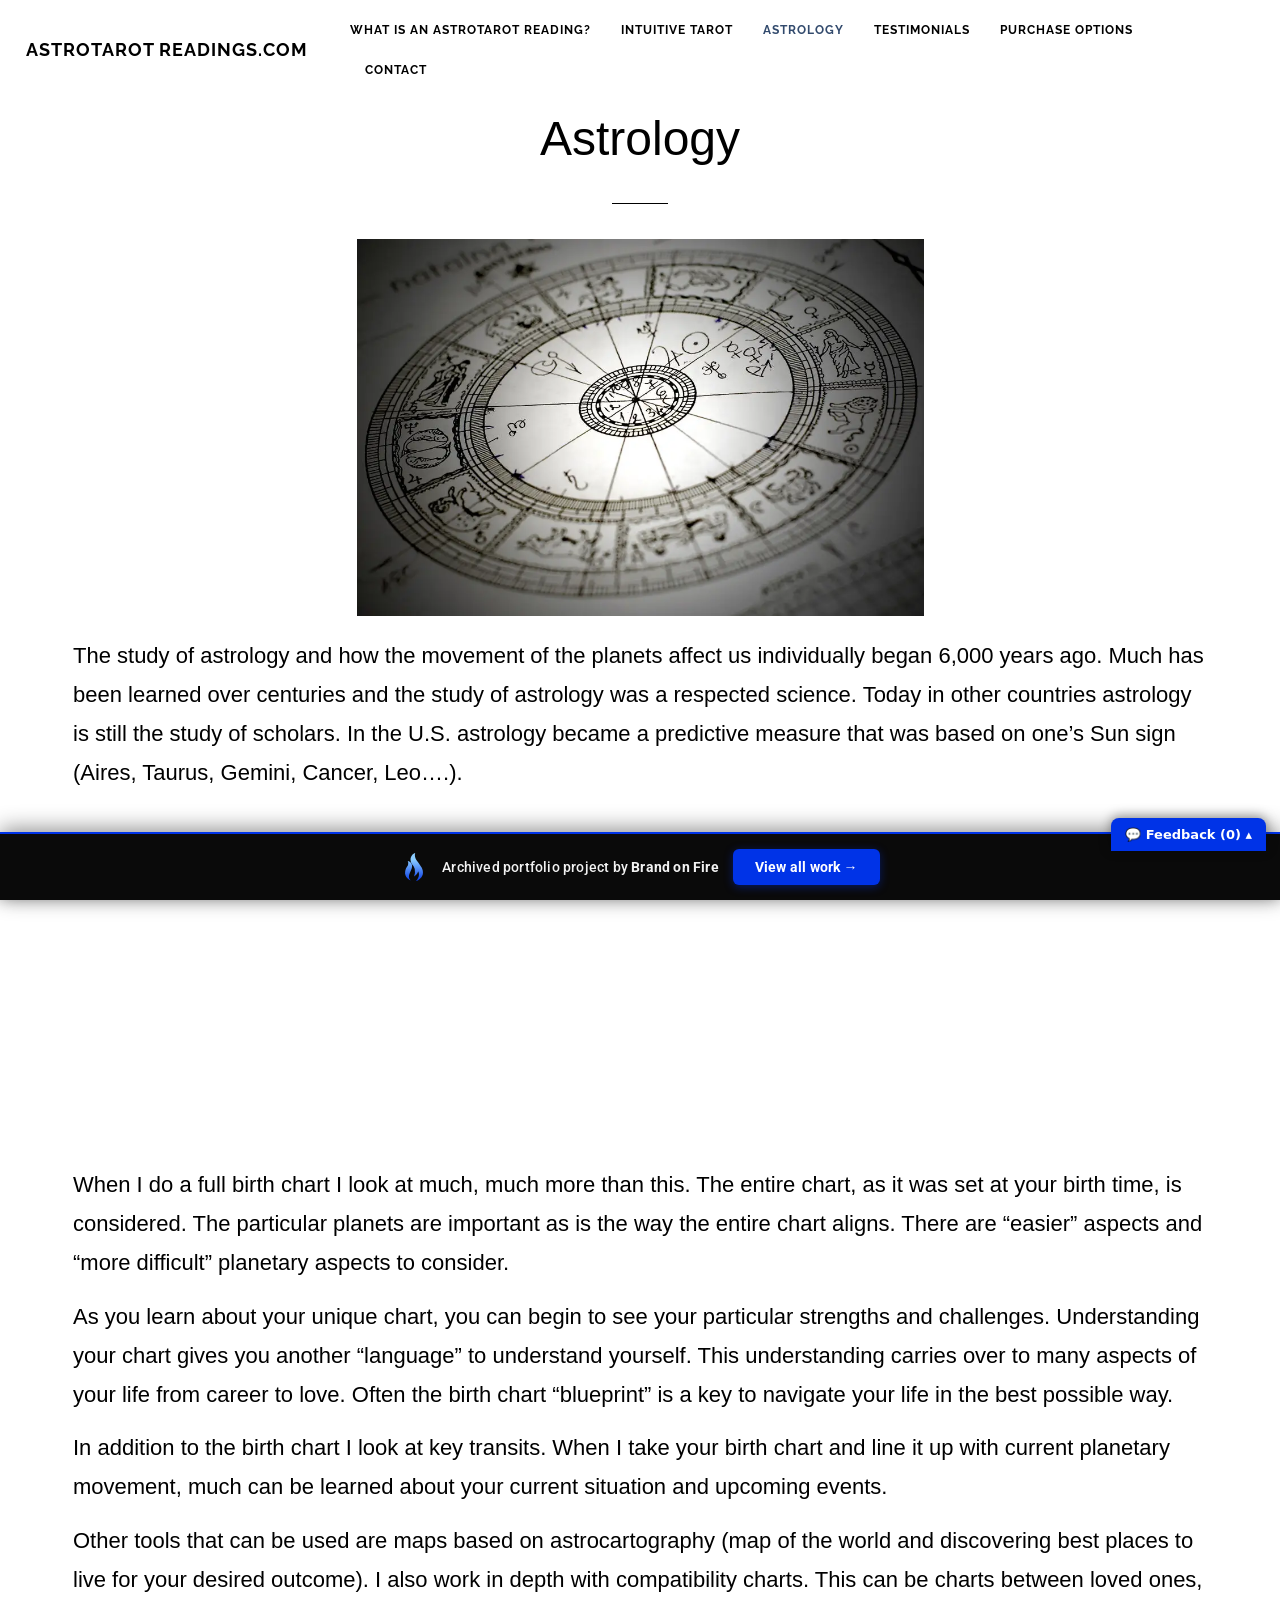
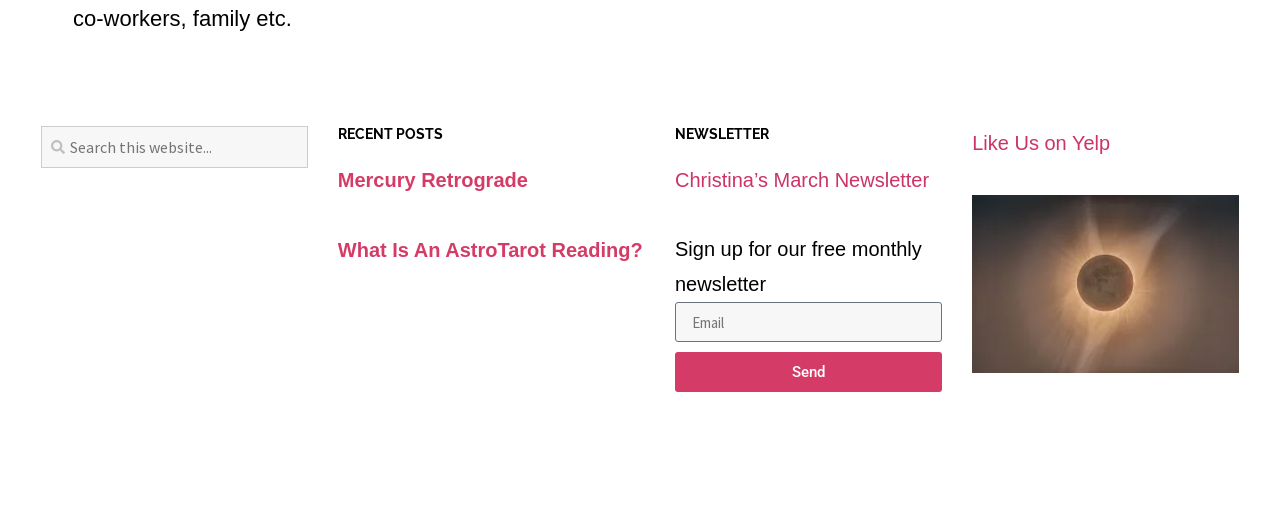
==== commit d57456f9: "Add feedback comment widget to portfolio bar" ====
--- a/astrology/index.html
+++ b/astrology/index.html
@@ -1 +1,58 @@
-<!doctype html><html lang="en-US" data-bofp="0"><head><meta charset="UTF-8"><meta name="viewport" content="width=device-width,initial-scale=1"><meta name="robots" content="index, follow, max-image-preview:large, max-snippet:-1, max-video-preview:-1"><title>Astrology - astrotarotreadings.com</title><meta name="description" content="The study of astrology and how the movement of the planets affect us individually began 6,000 years ago. Much has been learned over centuries and the study of astrology was a respected science."><link rel="canonical" href="/astrology/"><meta property="og:locale" content="en_US"><meta property="og:type" content="article"><meta property="og:title" content="Astrology - astrotarotreadings.com"><meta property="og:description" content="The study of astrology and how the movement of the planets affect us individually began 6,000 years ago. Much has been learned over centuries and the study of astrology was a respected science."><meta property="og:url" content="/astrology/"><meta property="og:site_name" content="astrotarotreadings.com"><meta property="article:modified_time" content="2024-08-08T11:08:20+00:00"><meta property="og:image" content="../_a/c4393678ebf1.webp"><meta name="twitter:card" content="summary_large_image"><meta name="twitter:label1" content="Est. reading time"><meta name="twitter:data1" content="2 minutes"><link rel="alternate" type="application/rss+xml" title="astrotarotreadings.com » Feed" href="/feed/"><link rel="https://api.w.org/" href="/wp-json/"><link rel="alternate" title="JSON" type="application/json" href="/wp-json/wp/v2/pages/82"><meta name="generator" content="Elementor 4.1.1; features: e_font_icon_svg, additional_custom_breakpoints; settings: css_print_method-external, google_font-enabled, font_display-swap"><meta name="generator" content="WP Rocket 3.20.2" data-wpr-features="wpr_preload_links wpr_desktop"><link rel="stylesheet" href="../style.css"><style>[data-bofp="1"]{background-color:#fff!important;color:#333!important}[data-bofp="2"]{background-color:#fff!important;color:#333!important}[data-bofp="3"]{background-color:#fff!important;color:#333!important}[data-bofp="4"]{background-color:#fff!important;color:#333!important}</style><meta name="robots" content="noindex, nofollow"><style id="bof-noform">.elementor-form,.elementor-form *,.fusion-contact-form,.fusion-contact-form *,.fusion-form,.fusion-form *,.gform_wrapper,.gform_wrapper *,.wpcf7,.wpcf7 *,[class*=contact-form],[class*=contact-form] *,[id*=contact-form],[id*=contact-form] *,fieldset,fieldset *,form,form *,input,label.fusion-form-label,select,textarea{pointer-events:none!important;cursor:default!important;-webkit-user-select:none!important;user-select:none!important}</style></head><body class="wp-singular page-template-default page page-id-82 wp-embed-responsive wp-theme-hello-elementor hello-elementor-default elementor-default elementor-kit-8 elementor-page elementor-page-82 e--ua-blink e--ua-mac e--ua-webkit" data-elementor-device-mode="desktop" data-bofp="1"><a class="skip-link screen-reader-text" href="#content">Skip to content</a><header data-rocket-location-hash="8f827e072aeb38a87d8443cc0bf6e19d" data-elementor-type="header" data-elementor-id="17" class="elementor elementor-17 elementor-location-header" data-elementor-post-type="elementor_library"><div class="elementor-element elementor-element-1b35892e e-con-full e-flex e-con e-parent elementor-sticky elementor-sticky--active elementor-section--handles-inside elementor-sticky--effects e-lazyloaded" data-id="1b35892e" data-element_type="container" data-e-type="container" data-settings="{&quot;background_background&quot;:&quot;classic&quot;,&quot;sticky&quot;:&quot;top&quot;,&quot;sticky_on&quot;:[&quot;desktop&quot;,&quot;tablet&quot;,&quot;mobile&quot;],&quot;sticky_offset&quot;:0,&quot;sticky_effects_offset&quot;:0,&quot;sticky_anchor_link_offset&quot;:0}" data-bofp="2" style="position:fixed;width:1366px;margin-top:0;margin-bottom:0;top:0"><div data-rocket-location-hash="d137417853caba3e93c6c5bb0783f5ee" class="elementor-element elementor-element-59847e1 e-con-full e-flex e-con e-child" data-id="59847e1" data-element_type="container" data-e-type="container"><div class="elementor-element elementor-element-5109250 elementor-widget elementor-widget-heading" data-id="5109250" data-element_type="widget" data-e-type="widget" data-widget_type="heading.default"><div class="elementor-widget-container"><h2 class="elementor-heading-title elementor-size-default"><a href="../index.html">AstroTarot Readings.com</a></h2> </div></div></div><div data-rocket-location-hash="2b90dfa640d56f04c35a7dc87e86937c" class="elementor-element elementor-element-5a991607 e-con-full e-flex e-con e-child" data-id="5a991607" data-element_type="container" data-e-type="container"><div class="elementor-element elementor-element-57fdbdf7 elementor-nav-menu--stretch elementor-nav-menu__text-align-center elementor-nav-menu--dropdown-tablet elementor-nav-menu--toggle elementor-nav-menu--burger elementor-widget elementor-widget-nav-menu" data-id="57fdbdf7" data-element_type="widget" data-e-type="widget" data-settings="{&quot;full_width&quot;:&quot;stretch&quot;,&quot;layout&quot;:&quot;horizontal&quot;,&quot;submenu_icon&quot;:{&quot;value&quot;:&quot;&lt;svg aria-hidden=\&quot;true\&quot; class=\&quot;e-font-icon-svg e-fas-caret-down\&quot; viewBox=\&quot;0 0 320 512\&quot; xmlns=\&quot;http:\/\/www.w3.org\/2000\/svg\&quot;&gt;&lt;path d=\&quot;M31.3 192h257.3c17.8 0 26.7 21.5 14.1 34.1L174.1 354.8c-7.8 7.8-20.5 7.8-28.3 0L17.2 226.1C4.6 213.5 13.5 192 31.3 192z\&quot;&gt;&lt;\/path&gt;&lt;\/svg&gt;&quot;,&quot;library&quot;:&quot;fa-solid&quot;},&quot;toggle&quot;:&quot;burger&quot;}" data-widget_type="nav-menu.default"><div class="elementor-widget-container"><nav aria-label="Menu" class="elementor-nav-menu--main elementor-nav-menu__container elementor-nav-menu--layout-horizontal e--pointer-underline e--animation-fade"><ul id="menu-1-57fdbdf7" class="elementor-nav-menu" data-smartmenus-id="17822826821674202"><li class="menu-item menu-item-type-post_type menu-item-object-page menu-item-121"><a href="../what-is-an-astrotarot-reading/index.html" class="elementor-item">What Is An AstroTarot Reading?</a></li><li class="menu-item menu-item-type-post_type menu-item-object-page menu-item-118"><a href="../tarot/index.html" class="elementor-item">Intuitive Tarot</a></li><li class="menu-item menu-item-type-post_type menu-item-object-page current-menu-item page_item page-item-82 current_page_item menu-item-116"><a href="../astrology/index.html" aria-current="page" class="elementor-item elementor-item-active">Astrology</a></li><li class="menu-item menu-item-type-post_type menu-item-object-page menu-item-120"><a href="../testimonials/index.html" class="elementor-item">Testimonials</a></li><li class="menu-item menu-item-type-post_type menu-item-object-page menu-item-119"><a href="../purchase/index.html" class="elementor-item">Purchase Options</a></li><li class="menu-item menu-item-type-post_type menu-item-object-page menu-item-117"><a href="../contact/index.html" class="elementor-item">Contact</a></li></ul> </nav><div class="elementor-menu-toggle" role="button" tabindex="0" aria-label="Menu Toggle" aria-expanded="false" style=""><svg aria-hidden="true" role="presentation" class="elementor-menu-toggle__icon--open e-font-icon-svg e-eicon-menu-bar" viewBox="0 0 1000 1000" xmlns="http://www.w3.org/2000/svg"><path d="M104 333H896C929 333 958 304 958 271S929 208 896 208H104C71 208 42 237 42 271S71 333 104 333ZM104 583H896C929 583 958 554 958 521S929 458 896 458H104C71 458 42 487 42 521S71 583 104 583ZM104 833H896C929 833 958 804 958 771S929 708 896 708H104C71 708 42 737 42 771S71 833 104 833Z"></path></svg><svg aria-hidden="true" role="presentation" class="elementor-menu-toggle__icon--close e-font-icon-svg e-eicon-close" viewBox="0 0 1000 1000" xmlns="http://www.w3.org/2000/svg"><path d="M742 167L500 408 258 167C246 154 233 150 217 150 196 150 179 158 167 167 154 179 150 196 150 212 150 229 154 242 171 254L408 500 167 742C138 771 138 800 167 829 196 858 225 858 254 829L496 587 738 829C750 842 767 846 783 846 800 846 817 842 829 829 842 817 846 804 846 783 846 767 842 750 829 737L588 500 833 258C863 229 863 200 833 171 804 137 775 137 742 167Z"></path></svg> </div><nav class="elementor-nav-menu--dropdown elementor-nav-menu__container" aria-hidden="true" style="width:1366px;left:0;top:44px;--menu-height:0"><ul id="menu-2-57fdbdf7" class="elementor-nav-menu" data-smartmenus-id="1782282682168821"><li class="menu-item menu-item-type-post_type menu-item-object-page menu-item-121"><a href="../what-is-an-astrotarot-reading/index.html" class="elementor-item" tabindex="-1">What Is An AstroTarot Reading?</a></li><li class="menu-item menu-item-type-post_type menu-item-object-page menu-item-118"><a href="../tarot/index.html" class="elementor-item" tabindex="-1">Intuitive Tarot</a></li><li class="menu-item menu-item-type-post_type menu-item-object-page current-menu-item page_item page-item-82 current_page_item menu-item-116"><a href="../astrology/index.html" aria-current="page" class="elementor-item elementor-item-active" tabindex="-1">Astrology</a></li><li class="menu-item menu-item-type-post_type menu-item-object-page menu-item-120"><a href="../testimonials/index.html" class="elementor-item" tabindex="-1">Testimonials</a></li><li class="menu-item menu-item-type-post_type menu-item-object-page menu-item-119"><a href="../purchase/index.html" class="elementor-item" tabindex="-1">Purchase Options</a></li><li class="menu-item menu-item-type-post_type menu-item-object-page menu-item-117"><a href="../contact/index.html" class="elementor-item" tabindex="-1">Contact</a></li></ul> </nav></div></div></div></div><div class="elementor-element elementor-element-1b35892e e-con-full e-flex e-con e-parent elementor-sticky elementor-sticky__spacer" data-id="1b35892e" data-element_type="container" data-e-type="container" data-settings="{&quot;background_background&quot;:&quot;classic&quot;,&quot;sticky&quot;:&quot;top&quot;,&quot;sticky_on&quot;:[&quot;desktop&quot;,&quot;tablet&quot;,&quot;mobile&quot;],&quot;sticky_offset&quot;:0,&quot;sticky_effects_offset&quot;:0,&quot;sticky_anchor_link_offset&quot;:0}" data-bofp="3" style="visibility:hidden;transition:none;animation:auto ease 0s 1 normal none running none"><div data-rocket-location-hash="d137417853caba3e93c6c5bb0783f5ee" class="elementor-element elementor-element-59847e1 e-con-full e-flex e-con e-child" data-id="59847e1" data-element_type="container" data-e-type="container"><div class="elementor-element elementor-element-5109250 elementor-widget elementor-widget-heading" data-id="5109250" data-element_type="widget" data-e-type="widget" data-widget_type="heading.default"><div class="elementor-widget-container"><h2 class="elementor-heading-title elementor-size-default"><a href="../index.html">AstroTarot Readings.com</a></h2> </div></div></div><div data-rocket-location-hash="2b90dfa640d56f04c35a7dc87e86937c" class="elementor-element elementor-element-5a991607 e-con-full e-flex e-con e-child" data-id="5a991607" data-element_type="container" data-e-type="container"><div class="elementor-element elementor-element-57fdbdf7 elementor-nav-menu--stretch elementor-nav-menu__text-align-center elementor-nav-menu--dropdown-tablet elementor-nav-menu--toggle elementor-nav-menu--burger elementor-widget elementor-widget-nav-menu" data-id="57fdbdf7" data-element_type="widget" data-e-type="widget" data-settings="{&quot;full_width&quot;:&quot;stretch&quot;,&quot;layout&quot;:&quot;horizontal&quot;,&quot;submenu_icon&quot;:{&quot;value&quot;:&quot;&lt;svg aria-hidden=\&quot;true\&quot; class=\&quot;e-font-icon-svg e-fas-caret-down\&quot; viewBox=\&quot;0 0 320 512\&quot; xmlns=\&quot;http:\/\/www.w3.org\/2000\/svg\&quot;&gt;&lt;path d=\&quot;M31.3 192h257.3c17.8 0 26.7 21.5 14.1 34.1L174.1 354.8c-7.8 7.8-20.5 7.8-28.3 0L17.2 226.1C4.6 213.5 13.5 192 31.3 192z\&quot;&gt;&lt;\/path&gt;&lt;\/svg&gt;&quot;,&quot;library&quot;:&quot;fa-solid&quot;},&quot;toggle&quot;:&quot;burger&quot;}" data-widget_type="nav-menu.default"><div class="elementor-widget-container"><nav aria-label="Menu" class="elementor-nav-menu--main elementor-nav-menu__container elementor-nav-menu--layout-horizontal e--pointer-underline e--animation-fade"><ul id="menu-1-57fdbdf7" class="elementor-nav-menu"><li class="menu-item menu-item-type-post_type menu-item-object-page menu-item-121"><a href="../what-is-an-astrotarot-reading/index.html" class="elementor-item">What Is An AstroTarot Reading?</a></li><li class="menu-item menu-item-type-post_type menu-item-object-page menu-item-118"><a href="../tarot/index.html" class="elementor-item">Intuitive Tarot</a></li><li class="menu-item menu-item-type-post_type menu-item-object-page current-menu-item page_item page-item-82 current_page_item menu-item-116"><a href="../astrology/index.html" aria-current="page" class="elementor-item elementor-item-active">Astrology</a></li><li class="menu-item menu-item-type-post_type menu-item-object-page menu-item-120"><a href="../testimonials/index.html" class="elementor-item">Testimonials</a></li><li class="menu-item menu-item-type-post_type menu-item-object-page menu-item-119"><a href="../purchase/index.html" class="elementor-item">Purchase Options</a></li><li class="menu-item menu-item-type-post_type menu-item-object-page menu-item-117"><a href="../contact/index.html" class="elementor-item">Contact</a></li></ul> </nav><div class="elementor-menu-toggle" role="button" tabindex="0" aria-label="Menu Toggle" aria-expanded="false"><svg aria-hidden="true" role="presentation" class="elementor-menu-toggle__icon--open e-font-icon-svg e-eicon-menu-bar" viewBox="0 0 1000 1000" xmlns="http://www.w3.org/2000/svg"><path d="M104 333H896C929 333 958 304 958 271S929 208 896 208H104C71 208 42 237 42 271S71 333 104 333ZM104 583H896C929 583 958 554 958 521S929 458 896 458H104C71 458 42 487 42 521S71 583 104 583ZM104 833H896C929 833 958 804 958 771S929 708 896 708H104C71 708 42 737 42 771S71 833 104 833Z"></path></svg><svg aria-hidden="true" role="presentation" class="elementor-menu-toggle__icon--close e-font-icon-svg e-eicon-close" viewBox="0 0 1000 1000" xmlns="http://www.w3.org/2000/svg"><path d="M742 167L500 408 258 167C246 154 233 150 217 150 196 150 179 158 167 167 154 179 150 196 150 212 150 229 154 242 171 254L408 500 167 742C138 771 138 800 167 829 196 858 225 858 254 829L496 587 738 829C750 842 767 846 783 846 800 846 817 842 829 829 842 817 846 804 846 783 846 767 842 750 829 737L588 500 833 258C863 229 863 200 833 171 804 137 775 137 742 167Z"></path></svg> </div><nav class="elementor-nav-menu--dropdown elementor-nav-menu__container" aria-hidden="true"><ul id="menu-2-57fdbdf7" class="elementor-nav-menu"><li class="menu-item menu-item-type-post_type menu-item-object-page menu-item-121"><a href="../what-is-an-astrotarot-reading/index.html" class="elementor-item" tabindex="-1">What Is An AstroTarot Reading?</a></li><li class="menu-item menu-item-type-post_type menu-item-object-page menu-item-118"><a href="../tarot/index.html" class="elementor-item" tabindex="-1">Intuitive Tarot</a></li><li class="menu-item menu-item-type-post_type menu-item-object-page current-menu-item page_item page-item-82 current_page_item menu-item-116"><a href="../astrology/index.html" aria-current="page" class="elementor-item elementor-item-active" tabindex="-1">Astrology</a></li><li class="menu-item menu-item-type-post_type menu-item-object-page menu-item-120"><a href="../testimonials/index.html" class="elementor-item" tabindex="-1">Testimonials</a></li><li class="menu-item menu-item-type-post_type menu-item-object-page menu-item-119"><a href="../purchase/index.html" class="elementor-item" tabindex="-1">Purchase Options</a></li><li class="menu-item menu-item-type-post_type menu-item-object-page menu-item-117"><a href="../contact/index.html" class="elementor-item" tabindex="-1">Contact</a></li></ul> </nav></div></div></div></div></header><main data-rocket-location-hash="8c069e263c4f79bde09a9bedab653b1d" id="content" class="site-main post-82 page type-page status-publish hentry"><div data-rocket-location-hash="65df79cf2c1096997cc65fbe9ebd67f2" class="page-content"><div data-rocket-location-hash="c786df8f0248517c9783f5ca3d5cf7fd" data-elementor-type="wp-post" data-elementor-id="82" class="elementor elementor-82" data-elementor-post-type="page"><div class="elementor-element elementor-element-8696b39 e-flex e-con-boxed e-con e-parent e-lazyloaded" data-id="8696b39" data-element_type="container" data-e-type="container"><div class="e-con-inner"><div class="elementor-element elementor-element-70a1374 elementor-widget elementor-widget-heading" data-id="70a1374" data-element_type="widget" data-e-type="widget" data-widget_type="heading.default"><div class="elementor-widget-container"><h2 class="elementor-heading-title elementor-size-default">Astrology</h2> </div></div><div class="elementor-element elementor-element-19f6491 elementor-widget-divider--view-line elementor-widget elementor-widget-divider" data-id="19f6491" data-element_type="widget" data-e-type="widget" data-widget_type="divider.default"><div class="elementor-widget-container"><div class="elementor-divider"><span class="elementor-divider-separator"></span></div></div></div><div class="elementor-element elementor-element-ac0e78a elementor-widget elementor-widget-image" data-id="ac0e78a" data-element_type="widget" data-e-type="widget" data-widget_type="image.default"><div class="elementor-widget-container"><img fetchpriority="high" decoding="async" width="1000" height="665" src="../_a/c4393678ebf1.webp" class="attachment-full size-full wp-image-84" alt=""> </div></div><div class="elementor-element elementor-element-0557aa6 elementor-widget elementor-widget-text-editor" data-id="0557aa6" data-element_type="widget" data-e-type="widget" data-widget_type="text-editor.default"><div class="elementor-widget-container"><p>The study of astrology and how the movement of the planets affect us individually began 6,000 years ago. Much has been learned over centuries and the study of astrology was a respected science. Today in other countries astrology is still the study of scholars. In the U.S. astrology became a predictive measure that was based on one’s Sun sign (Aires, Taurus, Gemini, Cancer, Leo….).</p> </div></div><div class="elementor-element elementor-element-d8bef3c elementor-widget elementor-widget-video" data-id="d8bef3c" data-element_type="widget" data-e-type="widget" data-settings="{&quot;youtube_url&quot;:&quot;https:\/\/www.youtube.com\/watch?v=Y_jxavOQHh4&quot;,&quot;video_type&quot;:&quot;youtube&quot;,&quot;controls&quot;:&quot;yes&quot;}" data-widget_type="video.default"><div class="elementor-widget-container"><div class="elementor-wrapper elementor-open-inline"></div></div></div><div class="elementor-element elementor-element-4354db7 elementor-widget elementor-widget-text-editor" data-id="4354db7" data-element_type="widget" data-e-type="widget" data-widget_type="text-editor.default"><div class="elementor-widget-container"><p>When I do a full birth chart I look at much, much more than this. The entire chart, as it was set at your birth time, is considered. The particular planets are important as is the way the entire chart aligns. There are “easier” aspects and “more difficult” planetary aspects to consider.<br></p><p>As you learn about your unique chart, you can begin to see your particular strengths and challenges. Understanding your chart gives you another “language” to understand yourself. This understanding carries over to many aspects of your life from career to love. Often the birth chart “blueprint” is a key to navigate your life in the best possible way.</p><p>In addition to the birth chart I look at key transits. When I take your birth chart and line it up with current planetary movement, much can be learned about your current situation and upcoming events.</p><p>Other tools that can be used are maps based on astrocartography (map of the world and discovering best places to live for your desired outcome). I also work in depth with compatibility charts. This can be charts between loved ones, co-workers, family etc.</p> </div></div></div></div></div></div></main><footer data-elementor-type="footer" data-elementor-id="38" class="elementor elementor-38 elementor-location-footer" data-elementor-post-type="elementor_library"><div class="elementor-element elementor-element-73697ec2 e-con-full e-flex e-con e-parent" data-id="73697ec2" data-element_type="container" data-e-type="container" data-settings="{&quot;background_background&quot;:&quot;classic&quot;}" data-bofp="4"><div class="elementor-element elementor-element-142a883b e-con-full e-flex e-con e-child" data-id="142a883b" data-element_type="container" data-e-type="container"><div class="elementor-element elementor-element-13da52d elementor-widget elementor-widget-search" data-id="13da52d" data-element_type="widget" data-e-type="widget" data-settings="{&quot;submit_trigger&quot;:&quot;key_enter&quot;,&quot;pagination_type_options&quot;:&quot;none&quot;}" data-widget_type="search.default" style="--e-search-icon-label-absolute-width:14px;--e-search-icon-clear-absolute-width:8.25px"><div class="elementor-widget-container"><search class="e-search" role="search"><form class="e-search-form" action="" method="get"><label class="e-search-label" for="search-13da52d"><span class="elementor-screen-only"> Search </span><svg aria-hidden="true" class="e-font-icon-svg e-fas-search" viewBox="0 0 512 512" xmlns="http://www.w3.org/2000/svg"><path d="M505 442.7L405.3 343c-4.5-4.5-10.6-7-17-7H372c27.6-35.3 44-79.7 44-128C416 93.1 322.9 0 208 0S0 93.1 0 208s93.1 208 208 208c48.3 0 92.7-16.4 128-44v16.3c0 6.4 2.5 12.5 7 17l99.7 99.7c9.4 9.4 24.6 9.4 33.9 0l28.3-28.3c9.4-9.4 9.4-24.6.1-34zM208 336c-70.7 0-128-57.2-128-128 0-70.7 57.2-128 128-128 70.7 0 128 57.2 128 128 0 70.7-57.2 128-128 128z"></path></svg> </label><div class="e-search-input-wrapper"><input id="search-13da52d" placeholder="Search this website..." class="e-search-input" type="search" name="s" value="" autocomplete="off" role="combobox" aria-autocomplete="list" aria-expanded="false" aria-controls="results-13da52d" aria-haspopup="listbox"><svg aria-hidden="true" class="e-font-icon-svg e-fas-times hidden" viewBox="0 0 352 512" xmlns="http://www.w3.org/2000/svg"><path d="M242.72 256l100.07-100.07c12.28-12.28 12.28-32.19 0-44.48l-22.24-22.24c-12.28-12.28-32.19-12.28-44.48 0L176 189.28 75.93 89.21c-12.28-12.28-32.19-12.28-44.48 0L9.21 111.45c-12.28 12.28-12.28 32.19 0 44.48L109.28 256 9.21 356.07c-12.28 12.28-12.28 32.19 0 44.48l22.24 22.24c12.28 12.28 32.2 12.28 44.48 0L176 322.72l100.07 100.07c12.28 12.28 32.2 12.28 44.48 0l22.24-22.24c12.28-12.28 12.28-32.19 0-44.48L242.72 256z"></path></svg> <output id="results-13da52d" class="e-search-results-container hide-loader" aria-live="polite" aria-atomic="true" aria-label="Results for search" tabindex="0"><div class="e-search-results"></div></output></div><button class="e-search-submit elementor-screen-only" type="submit" aria-label="Search"></button><input type="hidden" name="e_search_props" value="13da52d-38"></form></search></div></div></div><div class="elementor-element elementor-element-00551a9 e-con-full e-flex e-con e-child" data-id="00551a9" data-element_type="container" data-e-type="container"><div class="elementor-element elementor-element-d2934a3 elementor-widget elementor-widget-heading" data-id="d2934a3" data-element_type="widget" data-e-type="widget" data-widget_type="heading.default"><div class="elementor-widget-container"><h6 class="elementor-heading-title elementor-size-default">Recent Posts</h6> </div></div><div class="elementor-element elementor-element-e0176e6 elementor-grid-1 elementor-grid-tablet-1 elementor-posts--thumbnail-none elementor-grid-mobile-1 elementor-widget elementor-widget-posts" data-id="e0176e6" data-element_type="widget" data-e-type="widget" data-settings="{&quot;classic_columns&quot;:&quot;1&quot;,&quot;classic_columns_tablet&quot;:&quot;1&quot;,&quot;classic_columns_mobile&quot;:&quot;1&quot;,&quot;classic_row_gap&quot;:{&quot;unit&quot;:&quot;px&quot;,&quot;size&quot;:35,&quot;sizes&quot;:[]},&quot;classic_row_gap_tablet&quot;:{&quot;unit&quot;:&quot;px&quot;,&quot;size&quot;:&quot;&quot;,&quot;sizes&quot;:[]},&quot;classic_row_gap_mobile&quot;:{&quot;unit&quot;:&quot;px&quot;,&quot;size&quot;:&quot;&quot;,&quot;sizes&quot;:[]}}" data-widget_type="posts.classic"><div class="elementor-widget-container"><div class="elementor-posts-container elementor-posts elementor-posts--skin-classic elementor-grid" role="list"><article class="elementor-post elementor-grid-item post-124 post type-post status-publish format-standard hentry category-uncategorized" role="listitem"><div class="elementor-post__text"><h3 class="elementor-post__title"><a href="../mercury-retrograde/index.html"> Mercury Retrograde </a></h3></div></article><article class="elementor-post elementor-grid-item post-126 post type-post status-publish format-standard hentry category-uncategorized" role="listitem"><div class="elementor-post__text"><h3 class="elementor-post__title"><a href="../what-is-an-astrotarot-reading/index.html"> What Is An AstroTarot Reading? </a></h3></div></article></div></div></div></div><div class="elementor-element elementor-element-5f623e8f e-con-full e-flex e-con e-child" data-id="5f623e8f" data-element_type="container" data-e-type="container"><div class="elementor-element elementor-element-22453aa8 elementor-widget elementor-widget-heading" data-id="22453aa8" data-element_type="widget" data-e-type="widget" data-widget_type="heading.default"><div class="elementor-widget-container"><h6 class="elementor-heading-title elementor-size-default">Newsletter</h6> </div></div><div class="elementor-element elementor-element-211747a elementor-widget elementor-widget-text-editor" data-id="211747a" data-element_type="widget" data-e-type="widget" data-widget_type="text-editor.default"><div class="elementor-widget-container"><p><a target="_blank" rel="noopener">Christina’s March Newsletter</a></p> </div></div><div class="elementor-element elementor-element-0138c01 elementor-button-align-stretch elementor-widget elementor-widget-form" data-id="0138c01" data-element_type="widget" data-e-type="widget" data-settings="{&quot;step_next_label&quot;:&quot;Next&quot;,&quot;step_previous_label&quot;:&quot;Previous&quot;,&quot;button_width&quot;:&quot;100&quot;,&quot;step_type&quot;:&quot;number_text&quot;,&quot;step_icon_shape&quot;:&quot;circle&quot;}" data-widget_type="form.default"><div class="elementor-widget-container"><form class="elementor-form" method="post" name="New Form" aria-label="New Form"><input type="hidden" name="post_id" value="38"><input type="hidden" name="form_id" value="0138c01"><input type="hidden" name="referer_title" value="Page not found - astrotarotreadings.com"><div class="elementor-form-fields-wrapper elementor-labels-above"><div class="elementor-field-type-email elementor-field-group elementor-column elementor-field-group-email elementor-col-100 elementor-field-required"><label for="form-field-email" class="elementor-field-label"> Sign up for our free monthly newsletter </label><input size="1" type="email" name="form_fields[email]" id="form-field-email" class="elementor-field elementor-size-sm elementor-field-textual" placeholder="Email" required="required"></div><div class="elementor-field-group elementor-column elementor-field-type-submit elementor-col-100 e-form__buttons"><button class="elementor-button elementor-size-sm" type="submit"><span class="elementor-button-content-wrapper"><span class="elementor-button-text">Send</span></span></button></div></div></form></div></div></div><div class="elementor-element elementor-element-46a2b569 e-con-full e-flex e-con e-child" data-id="46a2b569" data-element_type="container" data-e-type="container"><div class="elementor-element elementor-element-4a769ca elementor-widget elementor-widget-text-editor" data-id="4a769ca" data-element_type="widget" data-e-type="widget" data-widget_type="text-editor.default"><div class="elementor-widget-container"><p><a target="_blank" rel="noopener">Like Us on Yelp</a></p> </div></div><div class="elementor-element elementor-element-ce92b97 elementor-widget elementor-widget-image" data-id="ce92b97" data-element_type="widget" data-e-type="widget" data-widget_type="image.default"><div class="elementor-widget-container"><img width="300" height="200" src="../_a/7d882509de97.webp" class="attachment-large size-large wp-image-42" alt=""> </div></div></div></div></footer><span id="elementor-device-mode" class="elementor-screen-only"></span><svg style="display:none" class="e-font-icon-svg-symbols"></svg><a href="https://brandonfire.com/portfolio/" id="bof-portfolio-bar" rel="noopener" style="position:fixed;left:0;right:0;bottom:0;z-index:2147483647;display:flex;align-items:center;justify-content:center;gap:10px;flex-wrap:wrap;background:#14181c;color:#fff!important;font-family:-apple-system,BlinkMacSystemFont,'Segoe UI',Roboto,Helvetica,Arial,sans-serif;font-size:13px;font-weight:500;line-height:1;letter-spacing:.2px;padding:11px 16px;text-decoration:none!important;box-shadow:0 -2px 14px rgba(0,0,0,.28);border-top:2px solid #e2542c;box-sizing:border-box"><span style="opacity:.92;color:#fff">Archived portfolio project by <strong style="font-weight:700;color:#fff">Brand&nbsp;on&nbsp;Fire</strong></span><span style="background:#e2542c;color:#fff;padding:6px 12px;border-radius:4px;font-weight:600;white-space:nowrap">View&nbsp;all&nbsp;work&nbsp;&rarr;</span></a><!-- bof-portfolio-bar --><a href="https://brandonfire.com/portfolio/" id="bof-portfolio-bar" rel="noopener" style="position:fixed;left:0;right:0;bottom:0;z-index:2147483647;display:flex;align-items:center;justify-content:center;gap:14px;flex-wrap:wrap;background:#0a0a0a;color:#ffffff !important;font-family:Inter,-apple-system,BlinkMacSystemFont,'Segoe UI',Roboto,Helvetica,Arial,sans-serif;font-size:14px;font-weight:500;line-height:1;letter-spacing:.2px;padding:15px 18px;text-decoration:none !important;box-shadow:0 -3px 22px rgba(0,0,0,.45);border-top:2px solid #0033e7;box-sizing:border-box;"><img src="[data-uri]" alt="" width="28" height="28" style="display:block;flex:0 0 auto;width:28px;height:28px;"><span style="opacity:.95;color:#fff;">Archived portfolio project by <strong style="font-weight:700;color:#fff;">Brand&nbsp;on&nbsp;Fire</strong></span><span style="background:#0033e7;color:#fff;padding:11px 22px;border-radius:6px;font-weight:700;font-size:14px;white-space:nowrap;box-shadow:0 2px 10px rgba(0,51,231,.4);">View&nbsp;all&nbsp;work&nbsp;&rarr;</span></a><script>(function(){function p(){var b=document.getElementById("bof-portfolio-bar");if(b&&document.body)document.body.style.setProperty("padding-bottom",b.offsetHeight+"px","important");}if(document.readyState!=="loading")p();else document.addEventListener("DOMContentLoaded",p);window.addEventListener("resize",p);})();</script><!-- /bof-portfolio-bar --></body></html>+<!doctype html><html lang="en-US" data-bofp="0"><head><meta charset="UTF-8"><meta name="viewport" content="width=device-width,initial-scale=1"><meta name="robots" content="index, follow, max-image-preview:large, max-snippet:-1, max-video-preview:-1"><title>Astrology - astrotarotreadings.com</title><meta name="description" content="The study of astrology and how the movement of the planets affect us individually began 6,000 years ago. Much has been learned over centuries and the study of astrology was a respected science."><link rel="canonical" href="/astrology/"><meta property="og:locale" content="en_US"><meta property="og:type" content="article"><meta property="og:title" content="Astrology - astrotarotreadings.com"><meta property="og:description" content="The study of astrology and how the movement of the planets affect us individually began 6,000 years ago. Much has been learned over centuries and the study of astrology was a respected science."><meta property="og:url" content="/astrology/"><meta property="og:site_name" content="astrotarotreadings.com"><meta property="article:modified_time" content="2024-08-08T11:08:20+00:00"><meta property="og:image" content="../_a/c4393678ebf1.webp"><meta name="twitter:card" content="summary_large_image"><meta name="twitter:label1" content="Est. reading time"><meta name="twitter:data1" content="2 minutes"><link rel="alternate" type="application/rss+xml" title="astrotarotreadings.com » Feed" href="/feed/"><link rel="https://api.w.org/" href="/wp-json/"><link rel="alternate" title="JSON" type="application/json" href="/wp-json/wp/v2/pages/82"><meta name="generator" content="Elementor 4.1.1; features: e_font_icon_svg, additional_custom_breakpoints; settings: css_print_method-external, google_font-enabled, font_display-swap"><meta name="generator" content="WP Rocket 3.20.2" data-wpr-features="wpr_preload_links wpr_desktop"><link rel="stylesheet" href="../style.css"><style>[data-bofp="1"]{background-color:#fff!important;color:#333!important}[data-bofp="2"]{background-color:#fff!important;color:#333!important}[data-bofp="3"]{background-color:#fff!important;color:#333!important}[data-bofp="4"]{background-color:#fff!important;color:#333!important}</style><meta name="robots" content="noindex, nofollow"><style id="bof-noform">.elementor-form,.elementor-form *,.fusion-contact-form,.fusion-contact-form *,.fusion-form,.fusion-form *,.gform_wrapper,.gform_wrapper *,.wpcf7,.wpcf7 *,[class*=contact-form],[class*=contact-form] *,[id*=contact-form],[id*=contact-form] *,fieldset,fieldset *,form,form *,input,label.fusion-form-label,select,textarea{pointer-events:none!important;cursor:default!important;-webkit-user-select:none!important;user-select:none!important}</style></head><body class="wp-singular page-template-default page page-id-82 wp-embed-responsive wp-theme-hello-elementor hello-elementor-default elementor-default elementor-kit-8 elementor-page elementor-page-82 e--ua-blink e--ua-mac e--ua-webkit" data-elementor-device-mode="desktop" data-bofp="1"><a class="skip-link screen-reader-text" href="#content">Skip to content</a><header data-rocket-location-hash="8f827e072aeb38a87d8443cc0bf6e19d" data-elementor-type="header" data-elementor-id="17" class="elementor elementor-17 elementor-location-header" data-elementor-post-type="elementor_library"><div class="elementor-element elementor-element-1b35892e e-con-full e-flex e-con e-parent elementor-sticky elementor-sticky--active elementor-section--handles-inside elementor-sticky--effects e-lazyloaded" data-id="1b35892e" data-element_type="container" data-e-type="container" data-settings="{&quot;background_background&quot;:&quot;classic&quot;,&quot;sticky&quot;:&quot;top&quot;,&quot;sticky_on&quot;:[&quot;desktop&quot;,&quot;tablet&quot;,&quot;mobile&quot;],&quot;sticky_offset&quot;:0,&quot;sticky_effects_offset&quot;:0,&quot;sticky_anchor_link_offset&quot;:0}" data-bofp="2" style="position:fixed;width:1366px;margin-top:0;margin-bottom:0;top:0"><div data-rocket-location-hash="d137417853caba3e93c6c5bb0783f5ee" class="elementor-element elementor-element-59847e1 e-con-full e-flex e-con e-child" data-id="59847e1" data-element_type="container" data-e-type="container"><div class="elementor-element elementor-element-5109250 elementor-widget elementor-widget-heading" data-id="5109250" data-element_type="widget" data-e-type="widget" data-widget_type="heading.default"><div class="elementor-widget-container"><h2 class="elementor-heading-title elementor-size-default"><a href="../index.html">AstroTarot Readings.com</a></h2> </div></div></div><div data-rocket-location-hash="2b90dfa640d56f04c35a7dc87e86937c" class="elementor-element elementor-element-5a991607 e-con-full e-flex e-con e-child" data-id="5a991607" data-element_type="container" data-e-type="container"><div class="elementor-element elementor-element-57fdbdf7 elementor-nav-menu--stretch elementor-nav-menu__text-align-center elementor-nav-menu--dropdown-tablet elementor-nav-menu--toggle elementor-nav-menu--burger elementor-widget elementor-widget-nav-menu" data-id="57fdbdf7" data-element_type="widget" data-e-type="widget" data-settings="{&quot;full_width&quot;:&quot;stretch&quot;,&quot;layout&quot;:&quot;horizontal&quot;,&quot;submenu_icon&quot;:{&quot;value&quot;:&quot;&lt;svg aria-hidden=\&quot;true\&quot; class=\&quot;e-font-icon-svg e-fas-caret-down\&quot; viewBox=\&quot;0 0 320 512\&quot; xmlns=\&quot;http:\/\/www.w3.org\/2000\/svg\&quot;&gt;&lt;path d=\&quot;M31.3 192h257.3c17.8 0 26.7 21.5 14.1 34.1L174.1 354.8c-7.8 7.8-20.5 7.8-28.3 0L17.2 226.1C4.6 213.5 13.5 192 31.3 192z\&quot;&gt;&lt;\/path&gt;&lt;\/svg&gt;&quot;,&quot;library&quot;:&quot;fa-solid&quot;},&quot;toggle&quot;:&quot;burger&quot;}" data-widget_type="nav-menu.default"><div class="elementor-widget-container"><nav aria-label="Menu" class="elementor-nav-menu--main elementor-nav-menu__container elementor-nav-menu--layout-horizontal e--pointer-underline e--animation-fade"><ul id="menu-1-57fdbdf7" class="elementor-nav-menu" data-smartmenus-id="17822826821674202"><li class="menu-item menu-item-type-post_type menu-item-object-page menu-item-121"><a href="../what-is-an-astrotarot-reading/index.html" class="elementor-item">What Is An AstroTarot Reading?</a></li><li class="menu-item menu-item-type-post_type menu-item-object-page menu-item-118"><a href="../tarot/index.html" class="elementor-item">Intuitive Tarot</a></li><li class="menu-item menu-item-type-post_type menu-item-object-page current-menu-item page_item page-item-82 current_page_item menu-item-116"><a href="../astrology/index.html" aria-current="page" class="elementor-item elementor-item-active">Astrology</a></li><li class="menu-item menu-item-type-post_type menu-item-object-page menu-item-120"><a href="../testimonials/index.html" class="elementor-item">Testimonials</a></li><li class="menu-item menu-item-type-post_type menu-item-object-page menu-item-119"><a href="../purchase/index.html" class="elementor-item">Purchase Options</a></li><li class="menu-item menu-item-type-post_type menu-item-object-page menu-item-117"><a href="../contact/index.html" class="elementor-item">Contact</a></li></ul> </nav><div class="elementor-menu-toggle" role="button" tabindex="0" aria-label="Menu Toggle" aria-expanded="false" style=""><svg aria-hidden="true" role="presentation" class="elementor-menu-toggle__icon--open e-font-icon-svg e-eicon-menu-bar" viewBox="0 0 1000 1000" xmlns="http://www.w3.org/2000/svg"><path d="M104 333H896C929 333 958 304 958 271S929 208 896 208H104C71 208 42 237 42 271S71 333 104 333ZM104 583H896C929 583 958 554 958 521S929 458 896 458H104C71 458 42 487 42 521S71 583 104 583ZM104 833H896C929 833 958 804 958 771S929 708 896 708H104C71 708 42 737 42 771S71 833 104 833Z"></path></svg><svg aria-hidden="true" role="presentation" class="elementor-menu-toggle__icon--close e-font-icon-svg e-eicon-close" viewBox="0 0 1000 1000" xmlns="http://www.w3.org/2000/svg"><path d="M742 167L500 408 258 167C246 154 233 150 217 150 196 150 179 158 167 167 154 179 150 196 150 212 150 229 154 242 171 254L408 500 167 742C138 771 138 800 167 829 196 858 225 858 254 829L496 587 738 829C750 842 767 846 783 846 800 846 817 842 829 829 842 817 846 804 846 783 846 767 842 750 829 737L588 500 833 258C863 229 863 200 833 171 804 137 775 137 742 167Z"></path></svg> </div><nav class="elementor-nav-menu--dropdown elementor-nav-menu__container" aria-hidden="true" style="width:1366px;left:0;top:44px;--menu-height:0"><ul id="menu-2-57fdbdf7" class="elementor-nav-menu" data-smartmenus-id="1782282682168821"><li class="menu-item menu-item-type-post_type menu-item-object-page menu-item-121"><a href="../what-is-an-astrotarot-reading/index.html" class="elementor-item" tabindex="-1">What Is An AstroTarot Reading?</a></li><li class="menu-item menu-item-type-post_type menu-item-object-page menu-item-118"><a href="../tarot/index.html" class="elementor-item" tabindex="-1">Intuitive Tarot</a></li><li class="menu-item menu-item-type-post_type menu-item-object-page current-menu-item page_item page-item-82 current_page_item menu-item-116"><a href="../astrology/index.html" aria-current="page" class="elementor-item elementor-item-active" tabindex="-1">Astrology</a></li><li class="menu-item menu-item-type-post_type menu-item-object-page menu-item-120"><a href="../testimonials/index.html" class="elementor-item" tabindex="-1">Testimonials</a></li><li class="menu-item menu-item-type-post_type menu-item-object-page menu-item-119"><a href="../purchase/index.html" class="elementor-item" tabindex="-1">Purchase Options</a></li><li class="menu-item menu-item-type-post_type menu-item-object-page menu-item-117"><a href="../contact/index.html" class="elementor-item" tabindex="-1">Contact</a></li></ul> </nav></div></div></div></div><div class="elementor-element elementor-element-1b35892e e-con-full e-flex e-con e-parent elementor-sticky elementor-sticky__spacer" data-id="1b35892e" data-element_type="container" data-e-type="container" data-settings="{&quot;background_background&quot;:&quot;classic&quot;,&quot;sticky&quot;:&quot;top&quot;,&quot;sticky_on&quot;:[&quot;desktop&quot;,&quot;tablet&quot;,&quot;mobile&quot;],&quot;sticky_offset&quot;:0,&quot;sticky_effects_offset&quot;:0,&quot;sticky_anchor_link_offset&quot;:0}" data-bofp="3" style="visibility:hidden;transition:none;animation:auto ease 0s 1 normal none running none"><div data-rocket-location-hash="d137417853caba3e93c6c5bb0783f5ee" class="elementor-element elementor-element-59847e1 e-con-full e-flex e-con e-child" data-id="59847e1" data-element_type="container" data-e-type="container"><div class="elementor-element elementor-element-5109250 elementor-widget elementor-widget-heading" data-id="5109250" data-element_type="widget" data-e-type="widget" data-widget_type="heading.default"><div class="elementor-widget-container"><h2 class="elementor-heading-title elementor-size-default"><a href="../index.html">AstroTarot Readings.com</a></h2> </div></div></div><div data-rocket-location-hash="2b90dfa640d56f04c35a7dc87e86937c" class="elementor-element elementor-element-5a991607 e-con-full e-flex e-con e-child" data-id="5a991607" data-element_type="container" data-e-type="container"><div class="elementor-element elementor-element-57fdbdf7 elementor-nav-menu--stretch elementor-nav-menu__text-align-center elementor-nav-menu--dropdown-tablet elementor-nav-menu--toggle elementor-nav-menu--burger elementor-widget elementor-widget-nav-menu" data-id="57fdbdf7" data-element_type="widget" data-e-type="widget" data-settings="{&quot;full_width&quot;:&quot;stretch&quot;,&quot;layout&quot;:&quot;horizontal&quot;,&quot;submenu_icon&quot;:{&quot;value&quot;:&quot;&lt;svg aria-hidden=\&quot;true\&quot; class=\&quot;e-font-icon-svg e-fas-caret-down\&quot; viewBox=\&quot;0 0 320 512\&quot; xmlns=\&quot;http:\/\/www.w3.org\/2000\/svg\&quot;&gt;&lt;path d=\&quot;M31.3 192h257.3c17.8 0 26.7 21.5 14.1 34.1L174.1 354.8c-7.8 7.8-20.5 7.8-28.3 0L17.2 226.1C4.6 213.5 13.5 192 31.3 192z\&quot;&gt;&lt;\/path&gt;&lt;\/svg&gt;&quot;,&quot;library&quot;:&quot;fa-solid&quot;},&quot;toggle&quot;:&quot;burger&quot;}" data-widget_type="nav-menu.default"><div class="elementor-widget-container"><nav aria-label="Menu" class="elementor-nav-menu--main elementor-nav-menu__container elementor-nav-menu--layout-horizontal e--pointer-underline e--animation-fade"><ul id="menu-1-57fdbdf7" class="elementor-nav-menu"><li class="menu-item menu-item-type-post_type menu-item-object-page menu-item-121"><a href="../what-is-an-astrotarot-reading/index.html" class="elementor-item">What Is An AstroTarot Reading?</a></li><li class="menu-item menu-item-type-post_type menu-item-object-page menu-item-118"><a href="../tarot/index.html" class="elementor-item">Intuitive Tarot</a></li><li class="menu-item menu-item-type-post_type menu-item-object-page current-menu-item page_item page-item-82 current_page_item menu-item-116"><a href="../astrology/index.html" aria-current="page" class="elementor-item elementor-item-active">Astrology</a></li><li class="menu-item menu-item-type-post_type menu-item-object-page menu-item-120"><a href="../testimonials/index.html" class="elementor-item">Testimonials</a></li><li class="menu-item menu-item-type-post_type menu-item-object-page menu-item-119"><a href="../purchase/index.html" class="elementor-item">Purchase Options</a></li><li class="menu-item menu-item-type-post_type menu-item-object-page menu-item-117"><a href="../contact/index.html" class="elementor-item">Contact</a></li></ul> </nav><div class="elementor-menu-toggle" role="button" tabindex="0" aria-label="Menu Toggle" aria-expanded="false"><svg aria-hidden="true" role="presentation" class="elementor-menu-toggle__icon--open e-font-icon-svg e-eicon-menu-bar" viewBox="0 0 1000 1000" xmlns="http://www.w3.org/2000/svg"><path d="M104 333H896C929 333 958 304 958 271S929 208 896 208H104C71 208 42 237 42 271S71 333 104 333ZM104 583H896C929 583 958 554 958 521S929 458 896 458H104C71 458 42 487 42 521S71 583 104 583ZM104 833H896C929 833 958 804 958 771S929 708 896 708H104C71 708 42 737 42 771S71 833 104 833Z"></path></svg><svg aria-hidden="true" role="presentation" class="elementor-menu-toggle__icon--close e-font-icon-svg e-eicon-close" viewBox="0 0 1000 1000" xmlns="http://www.w3.org/2000/svg"><path d="M742 167L500 408 258 167C246 154 233 150 217 150 196 150 179 158 167 167 154 179 150 196 150 212 150 229 154 242 171 254L408 500 167 742C138 771 138 800 167 829 196 858 225 858 254 829L496 587 738 829C750 842 767 846 783 846 800 846 817 842 829 829 842 817 846 804 846 783 846 767 842 750 829 737L588 500 833 258C863 229 863 200 833 171 804 137 775 137 742 167Z"></path></svg> </div><nav class="elementor-nav-menu--dropdown elementor-nav-menu__container" aria-hidden="true"><ul id="menu-2-57fdbdf7" class="elementor-nav-menu"><li class="menu-item menu-item-type-post_type menu-item-object-page menu-item-121"><a href="../what-is-an-astrotarot-reading/index.html" class="elementor-item" tabindex="-1">What Is An AstroTarot Reading?</a></li><li class="menu-item menu-item-type-post_type menu-item-object-page menu-item-118"><a href="../tarot/index.html" class="elementor-item" tabindex="-1">Intuitive Tarot</a></li><li class="menu-item menu-item-type-post_type menu-item-object-page current-menu-item page_item page-item-82 current_page_item menu-item-116"><a href="../astrology/index.html" aria-current="page" class="elementor-item elementor-item-active" tabindex="-1">Astrology</a></li><li class="menu-item menu-item-type-post_type menu-item-object-page menu-item-120"><a href="../testimonials/index.html" class="elementor-item" tabindex="-1">Testimonials</a></li><li class="menu-item menu-item-type-post_type menu-item-object-page menu-item-119"><a href="../purchase/index.html" class="elementor-item" tabindex="-1">Purchase Options</a></li><li class="menu-item menu-item-type-post_type menu-item-object-page menu-item-117"><a href="../contact/index.html" class="elementor-item" tabindex="-1">Contact</a></li></ul> </nav></div></div></div></div></header><main data-rocket-location-hash="8c069e263c4f79bde09a9bedab653b1d" id="content" class="site-main post-82 page type-page status-publish hentry"><div data-rocket-location-hash="65df79cf2c1096997cc65fbe9ebd67f2" class="page-content"><div data-rocket-location-hash="c786df8f0248517c9783f5ca3d5cf7fd" data-elementor-type="wp-post" data-elementor-id="82" class="elementor elementor-82" data-elementor-post-type="page"><div class="elementor-element elementor-element-8696b39 e-flex e-con-boxed e-con e-parent e-lazyloaded" data-id="8696b39" data-element_type="container" data-e-type="container"><div class="e-con-inner"><div class="elementor-element elementor-element-70a1374 elementor-widget elementor-widget-heading" data-id="70a1374" data-element_type="widget" data-e-type="widget" data-widget_type="heading.default"><div class="elementor-widget-container"><h2 class="elementor-heading-title elementor-size-default">Astrology</h2> </div></div><div class="elementor-element elementor-element-19f6491 elementor-widget-divider--view-line elementor-widget elementor-widget-divider" data-id="19f6491" data-element_type="widget" data-e-type="widget" data-widget_type="divider.default"><div class="elementor-widget-container"><div class="elementor-divider"><span class="elementor-divider-separator"></span></div></div></div><div class="elementor-element elementor-element-ac0e78a elementor-widget elementor-widget-image" data-id="ac0e78a" data-element_type="widget" data-e-type="widget" data-widget_type="image.default"><div class="elementor-widget-container"><img fetchpriority="high" decoding="async" width="1000" height="665" src="../_a/c4393678ebf1.webp" class="attachment-full size-full wp-image-84" alt=""> </div></div><div class="elementor-element elementor-element-0557aa6 elementor-widget elementor-widget-text-editor" data-id="0557aa6" data-element_type="widget" data-e-type="widget" data-widget_type="text-editor.default"><div class="elementor-widget-container"><p>The study of astrology and how the movement of the planets affect us individually began 6,000 years ago. Much has been learned over centuries and the study of astrology was a respected science. Today in other countries astrology is still the study of scholars. In the U.S. astrology became a predictive measure that was based on one’s Sun sign (Aires, Taurus, Gemini, Cancer, Leo….).</p> </div></div><div class="elementor-element elementor-element-d8bef3c elementor-widget elementor-widget-video" data-id="d8bef3c" data-element_type="widget" data-e-type="widget" data-settings="{&quot;youtube_url&quot;:&quot;https:\/\/www.youtube.com\/watch?v=Y_jxavOQHh4&quot;,&quot;video_type&quot;:&quot;youtube&quot;,&quot;controls&quot;:&quot;yes&quot;}" data-widget_type="video.default"><div class="elementor-widget-container"><div class="elementor-wrapper elementor-open-inline"></div></div></div><div class="elementor-element elementor-element-4354db7 elementor-widget elementor-widget-text-editor" data-id="4354db7" data-element_type="widget" data-e-type="widget" data-widget_type="text-editor.default"><div class="elementor-widget-container"><p>When I do a full birth chart I look at much, much more than this. The entire chart, as it was set at your birth time, is considered. The particular planets are important as is the way the entire chart aligns. There are “easier” aspects and “more difficult” planetary aspects to consider.<br></p><p>As you learn about your unique chart, you can begin to see your particular strengths and challenges. Understanding your chart gives you another “language” to understand yourself. This understanding carries over to many aspects of your life from career to love. Often the birth chart “blueprint” is a key to navigate your life in the best possible way.</p><p>In addition to the birth chart I look at key transits. When I take your birth chart and line it up with current planetary movement, much can be learned about your current situation and upcoming events.</p><p>Other tools that can be used are maps based on astrocartography (map of the world and discovering best places to live for your desired outcome). I also work in depth with compatibility charts. This can be charts between loved ones, co-workers, family etc.</p> </div></div></div></div></div></div></main><footer data-elementor-type="footer" data-elementor-id="38" class="elementor elementor-38 elementor-location-footer" data-elementor-post-type="elementor_library"><div class="elementor-element elementor-element-73697ec2 e-con-full e-flex e-con e-parent" data-id="73697ec2" data-element_type="container" data-e-type="container" data-settings="{&quot;background_background&quot;:&quot;classic&quot;}" data-bofp="4"><div class="elementor-element elementor-element-142a883b e-con-full e-flex e-con e-child" data-id="142a883b" data-element_type="container" data-e-type="container"><div class="elementor-element elementor-element-13da52d elementor-widget elementor-widget-search" data-id="13da52d" data-element_type="widget" data-e-type="widget" data-settings="{&quot;submit_trigger&quot;:&quot;key_enter&quot;,&quot;pagination_type_options&quot;:&quot;none&quot;}" data-widget_type="search.default" style="--e-search-icon-label-absolute-width:14px;--e-search-icon-clear-absolute-width:8.25px"><div class="elementor-widget-container"><search class="e-search" role="search"><form class="e-search-form" action="" method="get"><label class="e-search-label" for="search-13da52d"><span class="elementor-screen-only"> Search </span><svg aria-hidden="true" class="e-font-icon-svg e-fas-search" viewBox="0 0 512 512" xmlns="http://www.w3.org/2000/svg"><path d="M505 442.7L405.3 343c-4.5-4.5-10.6-7-17-7H372c27.6-35.3 44-79.7 44-128C416 93.1 322.9 0 208 0S0 93.1 0 208s93.1 208 208 208c48.3 0 92.7-16.4 128-44v16.3c0 6.4 2.5 12.5 7 17l99.7 99.7c9.4 9.4 24.6 9.4 33.9 0l28.3-28.3c9.4-9.4 9.4-24.6.1-34zM208 336c-70.7 0-128-57.2-128-128 0-70.7 57.2-128 128-128 70.7 0 128 57.2 128 128 0 70.7-57.2 128-128 128z"></path></svg> </label><div class="e-search-input-wrapper"><input id="search-13da52d" placeholder="Search this website..." class="e-search-input" type="search" name="s" value="" autocomplete="off" role="combobox" aria-autocomplete="list" aria-expanded="false" aria-controls="results-13da52d" aria-haspopup="listbox"><svg aria-hidden="true" class="e-font-icon-svg e-fas-times hidden" viewBox="0 0 352 512" xmlns="http://www.w3.org/2000/svg"><path d="M242.72 256l100.07-100.07c12.28-12.28 12.28-32.19 0-44.48l-22.24-22.24c-12.28-12.28-32.19-12.28-44.48 0L176 189.28 75.93 89.21c-12.28-12.28-32.19-12.28-44.48 0L9.21 111.45c-12.28 12.28-12.28 32.19 0 44.48L109.28 256 9.21 356.07c-12.28 12.28-12.28 32.19 0 44.48l22.24 22.24c12.28 12.28 32.2 12.28 44.48 0L176 322.72l100.07 100.07c12.28 12.28 32.2 12.28 44.48 0l22.24-22.24c12.28-12.28 12.28-32.19 0-44.48L242.72 256z"></path></svg> <output id="results-13da52d" class="e-search-results-container hide-loader" aria-live="polite" aria-atomic="true" aria-label="Results for search" tabindex="0"><div class="e-search-results"></div></output></div><button class="e-search-submit elementor-screen-only" type="submit" aria-label="Search"></button><input type="hidden" name="e_search_props" value="13da52d-38"></form></search></div></div></div><div class="elementor-element elementor-element-00551a9 e-con-full e-flex e-con e-child" data-id="00551a9" data-element_type="container" data-e-type="container"><div class="elementor-element elementor-element-d2934a3 elementor-widget elementor-widget-heading" data-id="d2934a3" data-element_type="widget" data-e-type="widget" data-widget_type="heading.default"><div class="elementor-widget-container"><h6 class="elementor-heading-title elementor-size-default">Recent Posts</h6> </div></div><div class="elementor-element elementor-element-e0176e6 elementor-grid-1 elementor-grid-tablet-1 elementor-posts--thumbnail-none elementor-grid-mobile-1 elementor-widget elementor-widget-posts" data-id="e0176e6" data-element_type="widget" data-e-type="widget" data-settings="{&quot;classic_columns&quot;:&quot;1&quot;,&quot;classic_columns_tablet&quot;:&quot;1&quot;,&quot;classic_columns_mobile&quot;:&quot;1&quot;,&quot;classic_row_gap&quot;:{&quot;unit&quot;:&quot;px&quot;,&quot;size&quot;:35,&quot;sizes&quot;:[]},&quot;classic_row_gap_tablet&quot;:{&quot;unit&quot;:&quot;px&quot;,&quot;size&quot;:&quot;&quot;,&quot;sizes&quot;:[]},&quot;classic_row_gap_mobile&quot;:{&quot;unit&quot;:&quot;px&quot;,&quot;size&quot;:&quot;&quot;,&quot;sizes&quot;:[]}}" data-widget_type="posts.classic"><div class="elementor-widget-container"><div class="elementor-posts-container elementor-posts elementor-posts--skin-classic elementor-grid" role="list"><article class="elementor-post elementor-grid-item post-124 post type-post status-publish format-standard hentry category-uncategorized" role="listitem"><div class="elementor-post__text"><h3 class="elementor-post__title"><a href="../mercury-retrograde/index.html"> Mercury Retrograde </a></h3></div></article><article class="elementor-post elementor-grid-item post-126 post type-post status-publish format-standard hentry category-uncategorized" role="listitem"><div class="elementor-post__text"><h3 class="elementor-post__title"><a href="../what-is-an-astrotarot-reading/index.html"> What Is An AstroTarot Reading? </a></h3></div></article></div></div></div></div><div class="elementor-element elementor-element-5f623e8f e-con-full e-flex e-con e-child" data-id="5f623e8f" data-element_type="container" data-e-type="container"><div class="elementor-element elementor-element-22453aa8 elementor-widget elementor-widget-heading" data-id="22453aa8" data-element_type="widget" data-e-type="widget" data-widget_type="heading.default"><div class="elementor-widget-container"><h6 class="elementor-heading-title elementor-size-default">Newsletter</h6> </div></div><div class="elementor-element elementor-element-211747a elementor-widget elementor-widget-text-editor" data-id="211747a" data-element_type="widget" data-e-type="widget" data-widget_type="text-editor.default"><div class="elementor-widget-container"><p><a target="_blank" rel="noopener">Christina’s March Newsletter</a></p> </div></div><div class="elementor-element elementor-element-0138c01 elementor-button-align-stretch elementor-widget elementor-widget-form" data-id="0138c01" data-element_type="widget" data-e-type="widget" data-settings="{&quot;step_next_label&quot;:&quot;Next&quot;,&quot;step_previous_label&quot;:&quot;Previous&quot;,&quot;button_width&quot;:&quot;100&quot;,&quot;step_type&quot;:&quot;number_text&quot;,&quot;step_icon_shape&quot;:&quot;circle&quot;}" data-widget_type="form.default"><div class="elementor-widget-container"><form class="elementor-form" method="post" name="New Form" aria-label="New Form"><input type="hidden" name="post_id" value="38"><input type="hidden" name="form_id" value="0138c01"><input type="hidden" name="referer_title" value="Page not found - astrotarotreadings.com"><div class="elementor-form-fields-wrapper elementor-labels-above"><div class="elementor-field-type-email elementor-field-group elementor-column elementor-field-group-email elementor-col-100 elementor-field-required"><label for="form-field-email" class="elementor-field-label"> Sign up for our free monthly newsletter </label><input size="1" type="email" name="form_fields[email]" id="form-field-email" class="elementor-field elementor-size-sm elementor-field-textual" placeholder="Email" required="required"></div><div class="elementor-field-group elementor-column elementor-field-type-submit elementor-col-100 e-form__buttons"><button class="elementor-button elementor-size-sm" type="submit"><span class="elementor-button-content-wrapper"><span class="elementor-button-text">Send</span></span></button></div></div></form></div></div></div><div class="elementor-element elementor-element-46a2b569 e-con-full e-flex e-con e-child" data-id="46a2b569" data-element_type="container" data-e-type="container"><div class="elementor-element elementor-element-4a769ca elementor-widget elementor-widget-text-editor" data-id="4a769ca" data-element_type="widget" data-e-type="widget" data-widget_type="text-editor.default"><div class="elementor-widget-container"><p><a target="_blank" rel="noopener">Like Us on Yelp</a></p> </div></div><div class="elementor-element elementor-element-ce92b97 elementor-widget elementor-widget-image" data-id="ce92b97" data-element_type="widget" data-e-type="widget" data-widget_type="image.default"><div class="elementor-widget-container"><img width="300" height="200" src="../_a/7d882509de97.webp" class="attachment-large size-large wp-image-42" alt=""> </div></div></div></div></footer><span id="elementor-device-mode" class="elementor-screen-only"></span><svg style="display:none" class="e-font-icon-svg-symbols"></svg><a href="https://brandonfire.com/portfolio/" id="bof-portfolio-bar" rel="noopener" style="position:fixed;left:0;right:0;bottom:0;z-index:2147483647;display:flex;align-items:center;justify-content:center;gap:10px;flex-wrap:wrap;background:#14181c;color:#fff!important;font-family:-apple-system,BlinkMacSystemFont,'Segoe UI',Roboto,Helvetica,Arial,sans-serif;font-size:13px;font-weight:500;line-height:1;letter-spacing:.2px;padding:11px 16px;text-decoration:none!important;box-shadow:0 -2px 14px rgba(0,0,0,.28);border-top:2px solid #e2542c;box-sizing:border-box"><span style="opacity:.92;color:#fff">Archived portfolio project by <strong style="font-weight:700;color:#fff">Brand&nbsp;on&nbsp;Fire</strong></span><span style="background:#e2542c;color:#fff;padding:6px 12px;border-radius:4px;font-weight:600;white-space:nowrap">View&nbsp;all&nbsp;work&nbsp;&rarr;</span></a><!-- bof-portfolio-bar --><a href="https://brandonfire.com/portfolio/" id="bof-portfolio-bar" rel="noopener" style="position:fixed;left:0;right:0;bottom:0;z-index:2147483647;display:flex;align-items:center;justify-content:center;gap:14px;flex-wrap:wrap;background:#0a0a0a;color:#ffffff !important;font-family:Inter,-apple-system,BlinkMacSystemFont,'Segoe UI',Roboto,Helvetica,Arial,sans-serif;font-size:14px;font-weight:500;line-height:1;letter-spacing:.2px;padding:15px 18px;text-decoration:none !important;box-shadow:0 -3px 22px rgba(0,0,0,.45);border-top:2px solid #0033e7;box-sizing:border-box;"><img src="[data-uri]" alt="" width="28" height="28" style="display:block;flex:0 0 auto;width:28px;height:28px;"><span style="opacity:.95;color:#fff;">Archived portfolio project by <strong style="font-weight:700;color:#fff;">Brand&nbsp;on&nbsp;Fire</strong></span><span style="background:#0033e7;color:#fff;padding:11px 22px;border-radius:6px;font-weight:700;font-size:14px;white-space:nowrap;box-shadow:0 2px 10px rgba(0,51,231,.4);">View&nbsp;all&nbsp;work&nbsp;&rarr;</span></a><script>(function(){function p(){var b=document.getElementById("bof-portfolio-bar");if(b&&document.body)document.body.style.setProperty("padding-bottom",b.offsetHeight+"px","important");}if(document.readyState!=="loading")p();else document.addEventListener("DOMContentLoaded",p);window.addEventListener("resize",p);})();</script><script>/* Brand on Fire portfolio feedback collector. All portfolio sites are one origin
+   (brand-on-fire.github.io) so localStorage is SHARED — comments accumulate in one place across every
+   site. "Export all" copies them to the clipboard to paste back to Claude. Zero backend. */
+(function () {
+  var K = 'bof_feedback', D = document;
+  function L() { try { return JSON.parse(localStorage.getItem(K)) || []; } catch (e) { return []; } }
+  function SV(a) { try { localStorage.setItem(K, JSON.stringify(a)); } catch (e) {} }
+  function slug() { var p = location.pathname.split('/').filter(Boolean); return p[0] || '(root)'; }
+  function barH() { var b = D.getElementById('bof-portfolio-bar'); return b ? b.offsetHeight : 0; }
+  if (D.getElementById('bof-fb-tog')) return;               // already injected
+  var open = localStorage.getItem('bof_fb_open') === '1';
+
+  var tog = D.createElement('div'); tog.id = 'bof-fb-tog';
+  tog.style.cssText = 'position:fixed;right:14px;z-index:2147483647;background:#0033e7;color:#fff;font:600 13px Inter,system-ui,Arial,sans-serif;padding:9px 14px;border-radius:8px 8px 0 0;cursor:pointer;box-shadow:0 -2px 12px rgba(0,0,0,.4)';
+
+  var pan = D.createElement('div'); pan.id = 'bof-fb-pan';
+  pan.style.cssText = 'position:fixed;left:0;right:0;z-index:2147483647;background:#0a0a0a;border-top:2px solid #0033e7;box-sizing:border-box;height:150px;display:none;padding:10px 12px;font-family:Inter,system-ui,Arial,sans-serif';
+
+  var ta = D.createElement('textarea');
+  ta.placeholder = 'Your feedback for this page…';
+  ta.style.cssText = 'width:100%;height:88px;background:#16181d;color:#fff;border:1px solid #2a2d35;border-radius:6px;padding:8px;font:13px/1.45 inherit;resize:none;box-sizing:border-box';
+  ta.value = localStorage.getItem('bof_fb_draft') || '';
+  ta.oninput = function () { localStorage.setItem('bof_fb_draft', ta.value); };
+
+  var row = D.createElement('div'); row.style.cssText = 'display:flex;gap:8px;align-items:center;margin-top:8px';
+  function btn(t, css) { var b = D.createElement('button'); b.textContent = t; b.style.cssText = 'border:0;border-radius:6px;padding:8px 14px;font:600 13px inherit;cursor:pointer;' + css; return b; }
+  var saveB = btn('Save comment', 'background:#0033e7;color:#fff');
+  var expB = btn('Export all', 'background:#16181d;color:#8bccff;border:1px solid #2a2d35');
+  var clrB = btn('Clear', 'background:transparent;color:#777');
+  var st = D.createElement('span'); st.style.cssText = 'color:#9aa3b2;font:12px Inter,system-ui,Arial,sans-serif;margin-left:auto';
+  row.appendChild(saveB); row.appendChild(expB); row.appendChild(clrB); row.appendChild(st);
+  pan.appendChild(ta); pan.appendChild(row); D.body.appendChild(pan); D.body.appendChild(tog);
+
+  function refresh() {
+    var h = barH(), n = L().length;
+    pan.style.bottom = h + 'px'; pan.style.display = open ? 'block' : 'none';
+    tog.style.bottom = (open ? 150 + h : h) + 'px';
+    tog.textContent = '💬 Feedback (' + n + ') ' + (open ? '▾' : '▴');
+    st.textContent = n + ' saved · ' + slug();
+  }
+  tog.onclick = function () { open = !open; localStorage.setItem('bof_fb_open', open ? '1' : '0'); refresh(); if (open) ta.focus(); };
+  saveB.onclick = function () {
+    var t = ta.value.trim(); if (!t) return;
+    var a = L(); a.push({ site: slug(), page: location.pathname, text: t, ts: new Date().toISOString() }); SV(a);
+    ta.value = ''; localStorage.removeItem('bof_fb_draft'); refresh();
+    saveB.textContent = 'Saved ✓'; setTimeout(function () { saveB.textContent = 'Save comment'; }, 900);
+  };
+  expB.onclick = function () {
+    var a = L(); if (!a.length) { alert('No comments saved yet.'); return; }
+    var txt = 'PORTFOLIO FEEDBACK (' + a.length + ' comments)\n\n' + a.map(function (c) { return '[' + c.site + c.page + ']\n' + c.text; }).join('\n\n');
+    if (navigator.clipboard && navigator.clipboard.writeText) navigator.clipboard.writeText(txt).then(function () { alert('Copied ' + a.length + ' comments — paste them to Claude.'); }, function () { window.prompt('Copy all feedback (Cmd+C):', txt); });
+    else window.prompt('Copy all feedback (Cmd+C):', txt);
+  };
+  clrB.onclick = function () { if (confirm('Clear all ' + L().length + ' saved comments?')) { SV([]); refresh(); } };
+  window.addEventListener('resize', refresh);
+  if (D.readyState !== 'loading') refresh(); else D.addEventListener('DOMContentLoaded', refresh);
+})();
+</script><!-- /bof-portfolio-bar --></body></html>
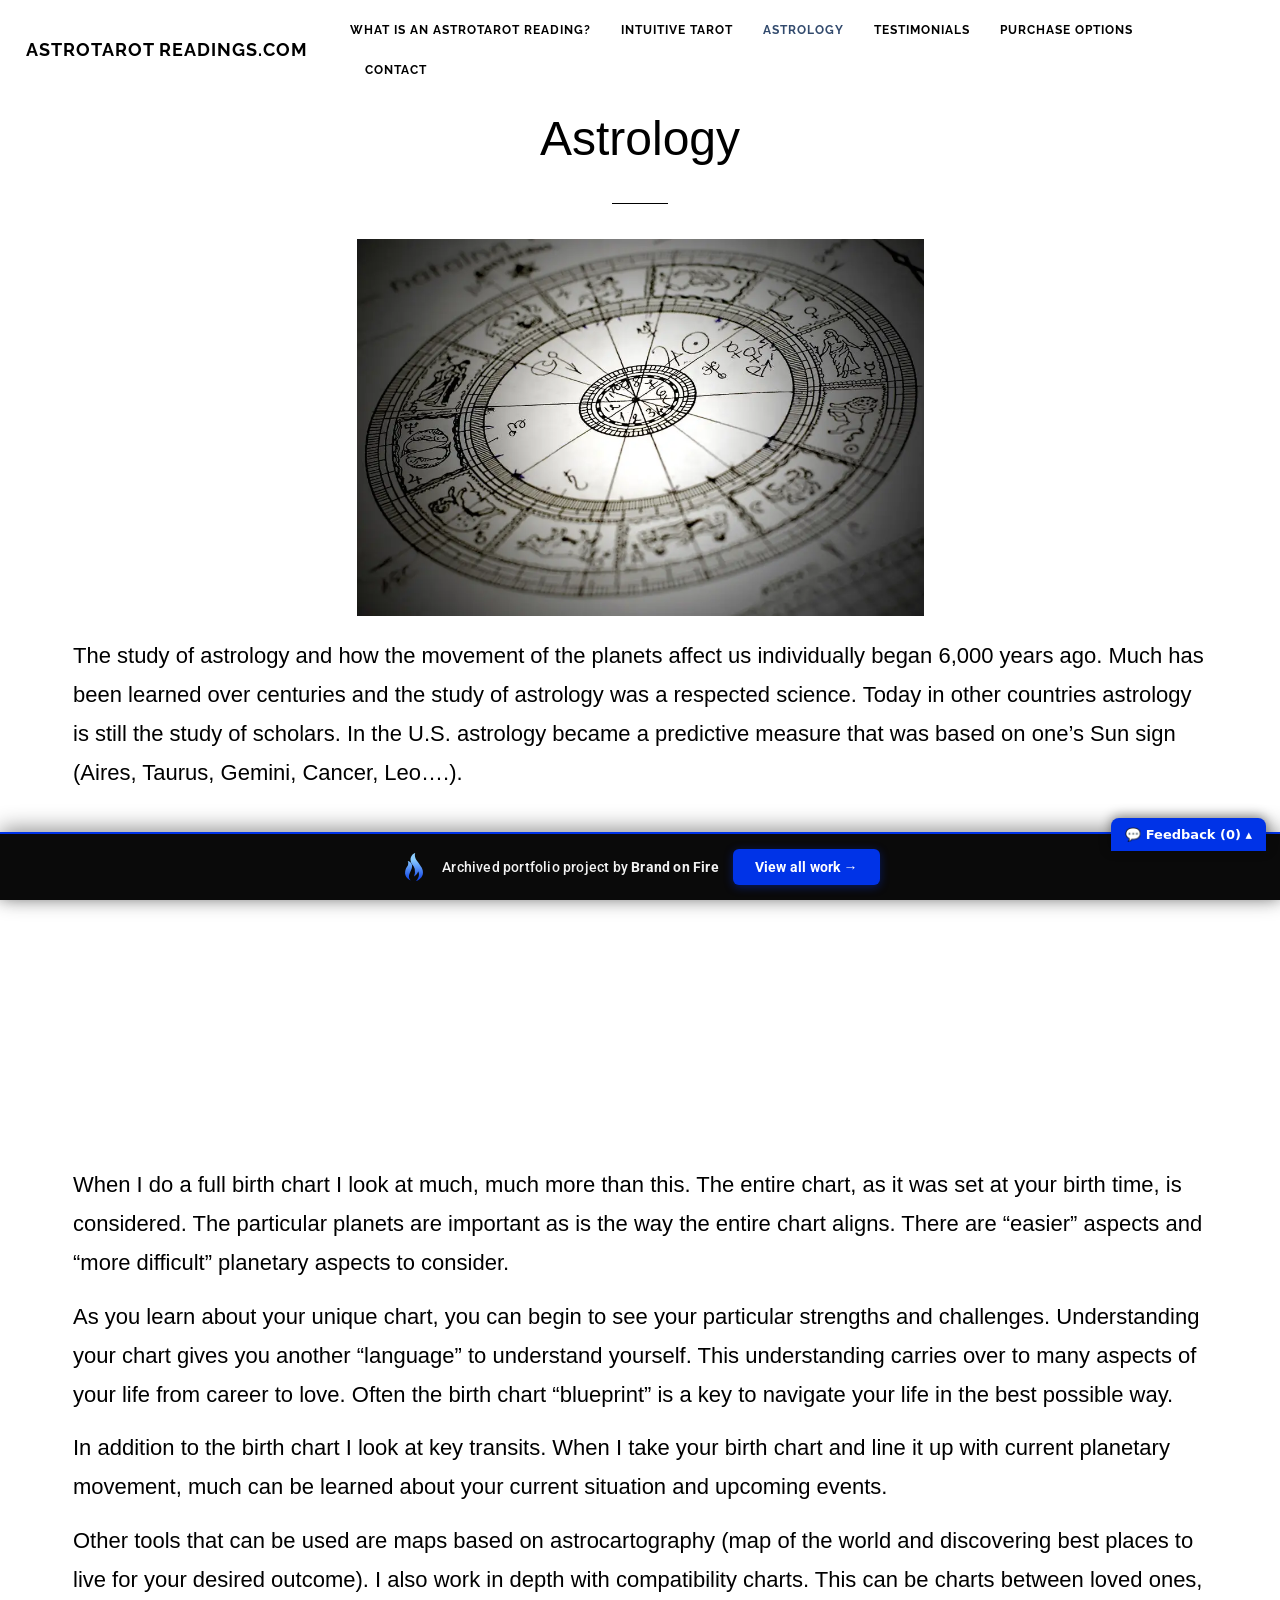
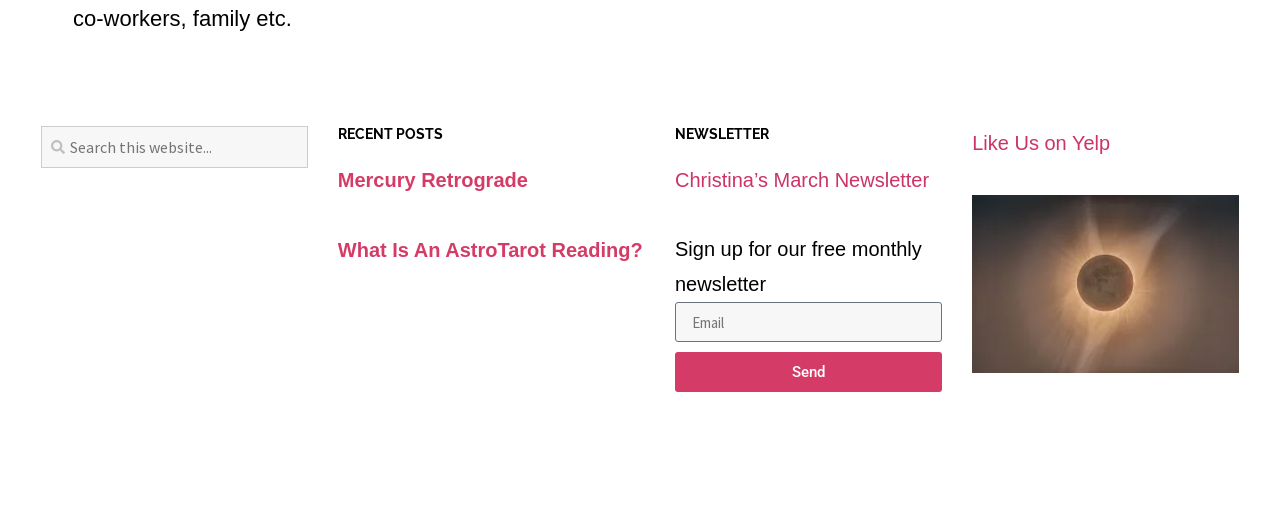
==== commit ec198e5b: "Add feedback comment widget to portfolio bar" ====
--- a/astrology/index.html
+++ b/astrology/index.html
@@ -1,57 +1,62 @@
-<!doctype html><html lang="en-US" data-bofp="0"><head><meta charset="UTF-8"><meta name="viewport" content="width=device-width,initial-scale=1"><meta name="robots" content="index, follow, max-image-preview:large, max-snippet:-1, max-video-preview:-1"><title>Astrology - astrotarotreadings.com</title><meta name="description" content="The study of astrology and how the movement of the planets affect us individually began 6,000 years ago. Much has been learned over centuries and the study of astrology was a respected science."><link rel="canonical" href="/astrology/"><meta property="og:locale" content="en_US"><meta property="og:type" content="article"><meta property="og:title" content="Astrology - astrotarotreadings.com"><meta property="og:description" content="The study of astrology and how the movement of the planets affect us individually began 6,000 years ago. Much has been learned over centuries and the study of astrology was a respected science."><meta property="og:url" content="/astrology/"><meta property="og:site_name" content="astrotarotreadings.com"><meta property="article:modified_time" content="2024-08-08T11:08:20+00:00"><meta property="og:image" content="../_a/c4393678ebf1.webp"><meta name="twitter:card" content="summary_large_image"><meta name="twitter:label1" content="Est. reading time"><meta name="twitter:data1" content="2 minutes"><link rel="alternate" type="application/rss+xml" title="astrotarotreadings.com » Feed" href="/feed/"><link rel="https://api.w.org/" href="/wp-json/"><link rel="alternate" title="JSON" type="application/json" href="/wp-json/wp/v2/pages/82"><meta name="generator" content="Elementor 4.1.1; features: e_font_icon_svg, additional_custom_breakpoints; settings: css_print_method-external, google_font-enabled, font_display-swap"><meta name="generator" content="WP Rocket 3.20.2" data-wpr-features="wpr_preload_links wpr_desktop"><link rel="stylesheet" href="../style.css"><style>[data-bofp="1"]{background-color:#fff!important;color:#333!important}[data-bofp="2"]{background-color:#fff!important;color:#333!important}[data-bofp="3"]{background-color:#fff!important;color:#333!important}[data-bofp="4"]{background-color:#fff!important;color:#333!important}</style><meta name="robots" content="noindex, nofollow"><style id="bof-noform">.elementor-form,.elementor-form *,.fusion-contact-form,.fusion-contact-form *,.fusion-form,.fusion-form *,.gform_wrapper,.gform_wrapper *,.wpcf7,.wpcf7 *,[class*=contact-form],[class*=contact-form] *,[id*=contact-form],[id*=contact-form] *,fieldset,fieldset *,form,form *,input,label.fusion-form-label,select,textarea{pointer-events:none!important;cursor:default!important;-webkit-user-select:none!important;user-select:none!important}</style></head><body class="wp-singular page-template-default page page-id-82 wp-embed-responsive wp-theme-hello-elementor hello-elementor-default elementor-default elementor-kit-8 elementor-page elementor-page-82 e--ua-blink e--ua-mac e--ua-webkit" data-elementor-device-mode="desktop" data-bofp="1"><a class="skip-link screen-reader-text" href="#content">Skip to content</a><header data-rocket-location-hash="8f827e072aeb38a87d8443cc0bf6e19d" data-elementor-type="header" data-elementor-id="17" class="elementor elementor-17 elementor-location-header" data-elementor-post-type="elementor_library"><div class="elementor-element elementor-element-1b35892e e-con-full e-flex e-con e-parent elementor-sticky elementor-sticky--active elementor-section--handles-inside elementor-sticky--effects e-lazyloaded" data-id="1b35892e" data-element_type="container" data-e-type="container" data-settings="{&quot;background_background&quot;:&quot;classic&quot;,&quot;sticky&quot;:&quot;top&quot;,&quot;sticky_on&quot;:[&quot;desktop&quot;,&quot;tablet&quot;,&quot;mobile&quot;],&quot;sticky_offset&quot;:0,&quot;sticky_effects_offset&quot;:0,&quot;sticky_anchor_link_offset&quot;:0}" data-bofp="2" style="position:fixed;width:1366px;margin-top:0;margin-bottom:0;top:0"><div data-rocket-location-hash="d137417853caba3e93c6c5bb0783f5ee" class="elementor-element elementor-element-59847e1 e-con-full e-flex e-con e-child" data-id="59847e1" data-element_type="container" data-e-type="container"><div class="elementor-element elementor-element-5109250 elementor-widget elementor-widget-heading" data-id="5109250" data-element_type="widget" data-e-type="widget" data-widget_type="heading.default"><div class="elementor-widget-container"><h2 class="elementor-heading-title elementor-size-default"><a href="../index.html">AstroTarot Readings.com</a></h2> </div></div></div><div data-rocket-location-hash="2b90dfa640d56f04c35a7dc87e86937c" class="elementor-element elementor-element-5a991607 e-con-full e-flex e-con e-child" data-id="5a991607" data-element_type="container" data-e-type="container"><div class="elementor-element elementor-element-57fdbdf7 elementor-nav-menu--stretch elementor-nav-menu__text-align-center elementor-nav-menu--dropdown-tablet elementor-nav-menu--toggle elementor-nav-menu--burger elementor-widget elementor-widget-nav-menu" data-id="57fdbdf7" data-element_type="widget" data-e-type="widget" data-settings="{&quot;full_width&quot;:&quot;stretch&quot;,&quot;layout&quot;:&quot;horizontal&quot;,&quot;submenu_icon&quot;:{&quot;value&quot;:&quot;&lt;svg aria-hidden=\&quot;true\&quot; class=\&quot;e-font-icon-svg e-fas-caret-down\&quot; viewBox=\&quot;0 0 320 512\&quot; xmlns=\&quot;http:\/\/www.w3.org\/2000\/svg\&quot;&gt;&lt;path d=\&quot;M31.3 192h257.3c17.8 0 26.7 21.5 14.1 34.1L174.1 354.8c-7.8 7.8-20.5 7.8-28.3 0L17.2 226.1C4.6 213.5 13.5 192 31.3 192z\&quot;&gt;&lt;\/path&gt;&lt;\/svg&gt;&quot;,&quot;library&quot;:&quot;fa-solid&quot;},&quot;toggle&quot;:&quot;burger&quot;}" data-widget_type="nav-menu.default"><div class="elementor-widget-container"><nav aria-label="Menu" class="elementor-nav-menu--main elementor-nav-menu__container elementor-nav-menu--layout-horizontal e--pointer-underline e--animation-fade"><ul id="menu-1-57fdbdf7" class="elementor-nav-menu" data-smartmenus-id="17822826821674202"><li class="menu-item menu-item-type-post_type menu-item-object-page menu-item-121"><a href="../what-is-an-astrotarot-reading/index.html" class="elementor-item">What Is An AstroTarot Reading?</a></li><li class="menu-item menu-item-type-post_type menu-item-object-page menu-item-118"><a href="../tarot/index.html" class="elementor-item">Intuitive Tarot</a></li><li class="menu-item menu-item-type-post_type menu-item-object-page current-menu-item page_item page-item-82 current_page_item menu-item-116"><a href="../astrology/index.html" aria-current="page" class="elementor-item elementor-item-active">Astrology</a></li><li class="menu-item menu-item-type-post_type menu-item-object-page menu-item-120"><a href="../testimonials/index.html" class="elementor-item">Testimonials</a></li><li class="menu-item menu-item-type-post_type menu-item-object-page menu-item-119"><a href="../purchase/index.html" class="elementor-item">Purchase Options</a></li><li class="menu-item menu-item-type-post_type menu-item-object-page menu-item-117"><a href="../contact/index.html" class="elementor-item">Contact</a></li></ul> </nav><div class="elementor-menu-toggle" role="button" tabindex="0" aria-label="Menu Toggle" aria-expanded="false" style=""><svg aria-hidden="true" role="presentation" class="elementor-menu-toggle__icon--open e-font-icon-svg e-eicon-menu-bar" viewBox="0 0 1000 1000" xmlns="http://www.w3.org/2000/svg"><path d="M104 333H896C929 333 958 304 958 271S929 208 896 208H104C71 208 42 237 42 271S71 333 104 333ZM104 583H896C929 583 958 554 958 521S929 458 896 458H104C71 458 42 487 42 521S71 583 104 583ZM104 833H896C929 833 958 804 958 771S929 708 896 708H104C71 708 42 737 42 771S71 833 104 833Z"></path></svg><svg aria-hidden="true" role="presentation" class="elementor-menu-toggle__icon--close e-font-icon-svg e-eicon-close" viewBox="0 0 1000 1000" xmlns="http://www.w3.org/2000/svg"><path d="M742 167L500 408 258 167C246 154 233 150 217 150 196 150 179 158 167 167 154 179 150 196 150 212 150 229 154 242 171 254L408 500 167 742C138 771 138 800 167 829 196 858 225 858 254 829L496 587 738 829C750 842 767 846 783 846 800 846 817 842 829 829 842 817 846 804 846 783 846 767 842 750 829 737L588 500 833 258C863 229 863 200 833 171 804 137 775 137 742 167Z"></path></svg> </div><nav class="elementor-nav-menu--dropdown elementor-nav-menu__container" aria-hidden="true" style="width:1366px;left:0;top:44px;--menu-height:0"><ul id="menu-2-57fdbdf7" class="elementor-nav-menu" data-smartmenus-id="1782282682168821"><li class="menu-item menu-item-type-post_type menu-item-object-page menu-item-121"><a href="../what-is-an-astrotarot-reading/index.html" class="elementor-item" tabindex="-1">What Is An AstroTarot Reading?</a></li><li class="menu-item menu-item-type-post_type menu-item-object-page menu-item-118"><a href="../tarot/index.html" class="elementor-item" tabindex="-1">Intuitive Tarot</a></li><li class="menu-item menu-item-type-post_type menu-item-object-page current-menu-item page_item page-item-82 current_page_item menu-item-116"><a href="../astrology/index.html" aria-current="page" class="elementor-item elementor-item-active" tabindex="-1">Astrology</a></li><li class="menu-item menu-item-type-post_type menu-item-object-page menu-item-120"><a href="../testimonials/index.html" class="elementor-item" tabindex="-1">Testimonials</a></li><li class="menu-item menu-item-type-post_type menu-item-object-page menu-item-119"><a href="../purchase/index.html" class="elementor-item" tabindex="-1">Purchase Options</a></li><li class="menu-item menu-item-type-post_type menu-item-object-page menu-item-117"><a href="../contact/index.html" class="elementor-item" tabindex="-1">Contact</a></li></ul> </nav></div></div></div></div><div class="elementor-element elementor-element-1b35892e e-con-full e-flex e-con e-parent elementor-sticky elementor-sticky__spacer" data-id="1b35892e" data-element_type="container" data-e-type="container" data-settings="{&quot;background_background&quot;:&quot;classic&quot;,&quot;sticky&quot;:&quot;top&quot;,&quot;sticky_on&quot;:[&quot;desktop&quot;,&quot;tablet&quot;,&quot;mobile&quot;],&quot;sticky_offset&quot;:0,&quot;sticky_effects_offset&quot;:0,&quot;sticky_anchor_link_offset&quot;:0}" data-bofp="3" style="visibility:hidden;transition:none;animation:auto ease 0s 1 normal none running none"><div data-rocket-location-hash="d137417853caba3e93c6c5bb0783f5ee" class="elementor-element elementor-element-59847e1 e-con-full e-flex e-con e-child" data-id="59847e1" data-element_type="container" data-e-type="container"><div class="elementor-element elementor-element-5109250 elementor-widget elementor-widget-heading" data-id="5109250" data-element_type="widget" data-e-type="widget" data-widget_type="heading.default"><div class="elementor-widget-container"><h2 class="elementor-heading-title elementor-size-default"><a href="../index.html">AstroTarot Readings.com</a></h2> </div></div></div><div data-rocket-location-hash="2b90dfa640d56f04c35a7dc87e86937c" class="elementor-element elementor-element-5a991607 e-con-full e-flex e-con e-child" data-id="5a991607" data-element_type="container" data-e-type="container"><div class="elementor-element elementor-element-57fdbdf7 elementor-nav-menu--stretch elementor-nav-menu__text-align-center elementor-nav-menu--dropdown-tablet elementor-nav-menu--toggle elementor-nav-menu--burger elementor-widget elementor-widget-nav-menu" data-id="57fdbdf7" data-element_type="widget" data-e-type="widget" data-settings="{&quot;full_width&quot;:&quot;stretch&quot;,&quot;layout&quot;:&quot;horizontal&quot;,&quot;submenu_icon&quot;:{&quot;value&quot;:&quot;&lt;svg aria-hidden=\&quot;true\&quot; class=\&quot;e-font-icon-svg e-fas-caret-down\&quot; viewBox=\&quot;0 0 320 512\&quot; xmlns=\&quot;http:\/\/www.w3.org\/2000\/svg\&quot;&gt;&lt;path d=\&quot;M31.3 192h257.3c17.8 0 26.7 21.5 14.1 34.1L174.1 354.8c-7.8 7.8-20.5 7.8-28.3 0L17.2 226.1C4.6 213.5 13.5 192 31.3 192z\&quot;&gt;&lt;\/path&gt;&lt;\/svg&gt;&quot;,&quot;library&quot;:&quot;fa-solid&quot;},&quot;toggle&quot;:&quot;burger&quot;}" data-widget_type="nav-menu.default"><div class="elementor-widget-container"><nav aria-label="Menu" class="elementor-nav-menu--main elementor-nav-menu__container elementor-nav-menu--layout-horizontal e--pointer-underline e--animation-fade"><ul id="menu-1-57fdbdf7" class="elementor-nav-menu"><li class="menu-item menu-item-type-post_type menu-item-object-page menu-item-121"><a href="../what-is-an-astrotarot-reading/index.html" class="elementor-item">What Is An AstroTarot Reading?</a></li><li class="menu-item menu-item-type-post_type menu-item-object-page menu-item-118"><a href="../tarot/index.html" class="elementor-item">Intuitive Tarot</a></li><li class="menu-item menu-item-type-post_type menu-item-object-page current-menu-item page_item page-item-82 current_page_item menu-item-116"><a href="../astrology/index.html" aria-current="page" class="elementor-item elementor-item-active">Astrology</a></li><li class="menu-item menu-item-type-post_type menu-item-object-page menu-item-120"><a href="../testimonials/index.html" class="elementor-item">Testimonials</a></li><li class="menu-item menu-item-type-post_type menu-item-object-page menu-item-119"><a href="../purchase/index.html" class="elementor-item">Purchase Options</a></li><li class="menu-item menu-item-type-post_type menu-item-object-page menu-item-117"><a href="../contact/index.html" class="elementor-item">Contact</a></li></ul> </nav><div class="elementor-menu-toggle" role="button" tabindex="0" aria-label="Menu Toggle" aria-expanded="false"><svg aria-hidden="true" role="presentation" class="elementor-menu-toggle__icon--open e-font-icon-svg e-eicon-menu-bar" viewBox="0 0 1000 1000" xmlns="http://www.w3.org/2000/svg"><path d="M104 333H896C929 333 958 304 958 271S929 208 896 208H104C71 208 42 237 42 271S71 333 104 333ZM104 583H896C929 583 958 554 958 521S929 458 896 458H104C71 458 42 487 42 521S71 583 104 583ZM104 833H896C929 833 958 804 958 771S929 708 896 708H104C71 708 42 737 42 771S71 833 104 833Z"></path></svg><svg aria-hidden="true" role="presentation" class="elementor-menu-toggle__icon--close e-font-icon-svg e-eicon-close" viewBox="0 0 1000 1000" xmlns="http://www.w3.org/2000/svg"><path d="M742 167L500 408 258 167C246 154 233 150 217 150 196 150 179 158 167 167 154 179 150 196 150 212 150 229 154 242 171 254L408 500 167 742C138 771 138 800 167 829 196 858 225 858 254 829L496 587 738 829C750 842 767 846 783 846 800 846 817 842 829 829 842 817 846 804 846 783 846 767 842 750 829 737L588 500 833 258C863 229 863 200 833 171 804 137 775 137 742 167Z"></path></svg> </div><nav class="elementor-nav-menu--dropdown elementor-nav-menu__container" aria-hidden="true"><ul id="menu-2-57fdbdf7" class="elementor-nav-menu"><li class="menu-item menu-item-type-post_type menu-item-object-page menu-item-121"><a href="../what-is-an-astrotarot-reading/index.html" class="elementor-item" tabindex="-1">What Is An AstroTarot Reading?</a></li><li class="menu-item menu-item-type-post_type menu-item-object-page menu-item-118"><a href="../tarot/index.html" class="elementor-item" tabindex="-1">Intuitive Tarot</a></li><li class="menu-item menu-item-type-post_type menu-item-object-page current-menu-item page_item page-item-82 current_page_item menu-item-116"><a href="../astrology/index.html" aria-current="page" class="elementor-item elementor-item-active" tabindex="-1">Astrology</a></li><li class="menu-item menu-item-type-post_type menu-item-object-page menu-item-120"><a href="../testimonials/index.html" class="elementor-item" tabindex="-1">Testimonials</a></li><li class="menu-item menu-item-type-post_type menu-item-object-page menu-item-119"><a href="../purchase/index.html" class="elementor-item" tabindex="-1">Purchase Options</a></li><li class="menu-item menu-item-type-post_type menu-item-object-page menu-item-117"><a href="../contact/index.html" class="elementor-item" tabindex="-1">Contact</a></li></ul> </nav></div></div></div></div></header><main data-rocket-location-hash="8c069e263c4f79bde09a9bedab653b1d" id="content" class="site-main post-82 page type-page status-publish hentry"><div data-rocket-location-hash="65df79cf2c1096997cc65fbe9ebd67f2" class="page-content"><div data-rocket-location-hash="c786df8f0248517c9783f5ca3d5cf7fd" data-elementor-type="wp-post" data-elementor-id="82" class="elementor elementor-82" data-elementor-post-type="page"><div class="elementor-element elementor-element-8696b39 e-flex e-con-boxed e-con e-parent e-lazyloaded" data-id="8696b39" data-element_type="container" data-e-type="container"><div class="e-con-inner"><div class="elementor-element elementor-element-70a1374 elementor-widget elementor-widget-heading" data-id="70a1374" data-element_type="widget" data-e-type="widget" data-widget_type="heading.default"><div class="elementor-widget-container"><h2 class="elementor-heading-title elementor-size-default">Astrology</h2> </div></div><div class="elementor-element elementor-element-19f6491 elementor-widget-divider--view-line elementor-widget elementor-widget-divider" data-id="19f6491" data-element_type="widget" data-e-type="widget" data-widget_type="divider.default"><div class="elementor-widget-container"><div class="elementor-divider"><span class="elementor-divider-separator"></span></div></div></div><div class="elementor-element elementor-element-ac0e78a elementor-widget elementor-widget-image" data-id="ac0e78a" data-element_type="widget" data-e-type="widget" data-widget_type="image.default"><div class="elementor-widget-container"><img fetchpriority="high" decoding="async" width="1000" height="665" src="../_a/c4393678ebf1.webp" class="attachment-full size-full wp-image-84" alt=""> </div></div><div class="elementor-element elementor-element-0557aa6 elementor-widget elementor-widget-text-editor" data-id="0557aa6" data-element_type="widget" data-e-type="widget" data-widget_type="text-editor.default"><div class="elementor-widget-container"><p>The study of astrology and how the movement of the planets affect us individually began 6,000 years ago. Much has been learned over centuries and the study of astrology was a respected science. Today in other countries astrology is still the study of scholars. In the U.S. astrology became a predictive measure that was based on one’s Sun sign (Aires, Taurus, Gemini, Cancer, Leo….).</p> </div></div><div class="elementor-element elementor-element-d8bef3c elementor-widget elementor-widget-video" data-id="d8bef3c" data-element_type="widget" data-e-type="widget" data-settings="{&quot;youtube_url&quot;:&quot;https:\/\/www.youtube.com\/watch?v=Y_jxavOQHh4&quot;,&quot;video_type&quot;:&quot;youtube&quot;,&quot;controls&quot;:&quot;yes&quot;}" data-widget_type="video.default"><div class="elementor-widget-container"><div class="elementor-wrapper elementor-open-inline"></div></div></div><div class="elementor-element elementor-element-4354db7 elementor-widget elementor-widget-text-editor" data-id="4354db7" data-element_type="widget" data-e-type="widget" data-widget_type="text-editor.default"><div class="elementor-widget-container"><p>When I do a full birth chart I look at much, much more than this. The entire chart, as it was set at your birth time, is considered. The particular planets are important as is the way the entire chart aligns. There are “easier” aspects and “more difficult” planetary aspects to consider.<br></p><p>As you learn about your unique chart, you can begin to see your particular strengths and challenges. Understanding your chart gives you another “language” to understand yourself. This understanding carries over to many aspects of your life from career to love. Often the birth chart “blueprint” is a key to navigate your life in the best possible way.</p><p>In addition to the birth chart I look at key transits. When I take your birth chart and line it up with current planetary movement, much can be learned about your current situation and upcoming events.</p><p>Other tools that can be used are maps based on astrocartography (map of the world and discovering best places to live for your desired outcome). I also work in depth with compatibility charts. This can be charts between loved ones, co-workers, family etc.</p> </div></div></div></div></div></div></main><footer data-elementor-type="footer" data-elementor-id="38" class="elementor elementor-38 elementor-location-footer" data-elementor-post-type="elementor_library"><div class="elementor-element elementor-element-73697ec2 e-con-full e-flex e-con e-parent" data-id="73697ec2" data-element_type="container" data-e-type="container" data-settings="{&quot;background_background&quot;:&quot;classic&quot;}" data-bofp="4"><div class="elementor-element elementor-element-142a883b e-con-full e-flex e-con e-child" data-id="142a883b" data-element_type="container" data-e-type="container"><div class="elementor-element elementor-element-13da52d elementor-widget elementor-widget-search" data-id="13da52d" data-element_type="widget" data-e-type="widget" data-settings="{&quot;submit_trigger&quot;:&quot;key_enter&quot;,&quot;pagination_type_options&quot;:&quot;none&quot;}" data-widget_type="search.default" style="--e-search-icon-label-absolute-width:14px;--e-search-icon-clear-absolute-width:8.25px"><div class="elementor-widget-container"><search class="e-search" role="search"><form class="e-search-form" action="" method="get"><label class="e-search-label" for="search-13da52d"><span class="elementor-screen-only"> Search </span><svg aria-hidden="true" class="e-font-icon-svg e-fas-search" viewBox="0 0 512 512" xmlns="http://www.w3.org/2000/svg"><path d="M505 442.7L405.3 343c-4.5-4.5-10.6-7-17-7H372c27.6-35.3 44-79.7 44-128C416 93.1 322.9 0 208 0S0 93.1 0 208s93.1 208 208 208c48.3 0 92.7-16.4 128-44v16.3c0 6.4 2.5 12.5 7 17l99.7 99.7c9.4 9.4 24.6 9.4 33.9 0l28.3-28.3c9.4-9.4 9.4-24.6.1-34zM208 336c-70.7 0-128-57.2-128-128 0-70.7 57.2-128 128-128 70.7 0 128 57.2 128 128 0 70.7-57.2 128-128 128z"></path></svg> </label><div class="e-search-input-wrapper"><input id="search-13da52d" placeholder="Search this website..." class="e-search-input" type="search" name="s" value="" autocomplete="off" role="combobox" aria-autocomplete="list" aria-expanded="false" aria-controls="results-13da52d" aria-haspopup="listbox"><svg aria-hidden="true" class="e-font-icon-svg e-fas-times hidden" viewBox="0 0 352 512" xmlns="http://www.w3.org/2000/svg"><path d="M242.72 256l100.07-100.07c12.28-12.28 12.28-32.19 0-44.48l-22.24-22.24c-12.28-12.28-32.19-12.28-44.48 0L176 189.28 75.93 89.21c-12.28-12.28-32.19-12.28-44.48 0L9.21 111.45c-12.28 12.28-12.28 32.19 0 44.48L109.28 256 9.21 356.07c-12.28 12.28-12.28 32.19 0 44.48l22.24 22.24c12.28 12.28 32.2 12.28 44.48 0L176 322.72l100.07 100.07c12.28 12.28 32.2 12.28 44.48 0l22.24-22.24c12.28-12.28 12.28-32.19 0-44.48L242.72 256z"></path></svg> <output id="results-13da52d" class="e-search-results-container hide-loader" aria-live="polite" aria-atomic="true" aria-label="Results for search" tabindex="0"><div class="e-search-results"></div></output></div><button class="e-search-submit elementor-screen-only" type="submit" aria-label="Search"></button><input type="hidden" name="e_search_props" value="13da52d-38"></form></search></div></div></div><div class="elementor-element elementor-element-00551a9 e-con-full e-flex e-con e-child" data-id="00551a9" data-element_type="container" data-e-type="container"><div class="elementor-element elementor-element-d2934a3 elementor-widget elementor-widget-heading" data-id="d2934a3" data-element_type="widget" data-e-type="widget" data-widget_type="heading.default"><div class="elementor-widget-container"><h6 class="elementor-heading-title elementor-size-default">Recent Posts</h6> </div></div><div class="elementor-element elementor-element-e0176e6 elementor-grid-1 elementor-grid-tablet-1 elementor-posts--thumbnail-none elementor-grid-mobile-1 elementor-widget elementor-widget-posts" data-id="e0176e6" data-element_type="widget" data-e-type="widget" data-settings="{&quot;classic_columns&quot;:&quot;1&quot;,&quot;classic_columns_tablet&quot;:&quot;1&quot;,&quot;classic_columns_mobile&quot;:&quot;1&quot;,&quot;classic_row_gap&quot;:{&quot;unit&quot;:&quot;px&quot;,&quot;size&quot;:35,&quot;sizes&quot;:[]},&quot;classic_row_gap_tablet&quot;:{&quot;unit&quot;:&quot;px&quot;,&quot;size&quot;:&quot;&quot;,&quot;sizes&quot;:[]},&quot;classic_row_gap_mobile&quot;:{&quot;unit&quot;:&quot;px&quot;,&quot;size&quot;:&quot;&quot;,&quot;sizes&quot;:[]}}" data-widget_type="posts.classic"><div class="elementor-widget-container"><div class="elementor-posts-container elementor-posts elementor-posts--skin-classic elementor-grid" role="list"><article class="elementor-post elementor-grid-item post-124 post type-post status-publish format-standard hentry category-uncategorized" role="listitem"><div class="elementor-post__text"><h3 class="elementor-post__title"><a href="../mercury-retrograde/index.html"> Mercury Retrograde </a></h3></div></article><article class="elementor-post elementor-grid-item post-126 post type-post status-publish format-standard hentry category-uncategorized" role="listitem"><div class="elementor-post__text"><h3 class="elementor-post__title"><a href="../what-is-an-astrotarot-reading/index.html"> What Is An AstroTarot Reading? </a></h3></div></article></div></div></div></div><div class="elementor-element elementor-element-5f623e8f e-con-full e-flex e-con e-child" data-id="5f623e8f" data-element_type="container" data-e-type="container"><div class="elementor-element elementor-element-22453aa8 elementor-widget elementor-widget-heading" data-id="22453aa8" data-element_type="widget" data-e-type="widget" data-widget_type="heading.default"><div class="elementor-widget-container"><h6 class="elementor-heading-title elementor-size-default">Newsletter</h6> </div></div><div class="elementor-element elementor-element-211747a elementor-widget elementor-widget-text-editor" data-id="211747a" data-element_type="widget" data-e-type="widget" data-widget_type="text-editor.default"><div class="elementor-widget-container"><p><a target="_blank" rel="noopener">Christina’s March Newsletter</a></p> </div></div><div class="elementor-element elementor-element-0138c01 elementor-button-align-stretch elementor-widget elementor-widget-form" data-id="0138c01" data-element_type="widget" data-e-type="widget" data-settings="{&quot;step_next_label&quot;:&quot;Next&quot;,&quot;step_previous_label&quot;:&quot;Previous&quot;,&quot;button_width&quot;:&quot;100&quot;,&quot;step_type&quot;:&quot;number_text&quot;,&quot;step_icon_shape&quot;:&quot;circle&quot;}" data-widget_type="form.default"><div class="elementor-widget-container"><form class="elementor-form" method="post" name="New Form" aria-label="New Form"><input type="hidden" name="post_id" value="38"><input type="hidden" name="form_id" value="0138c01"><input type="hidden" name="referer_title" value="Page not found - astrotarotreadings.com"><div class="elementor-form-fields-wrapper elementor-labels-above"><div class="elementor-field-type-email elementor-field-group elementor-column elementor-field-group-email elementor-col-100 elementor-field-required"><label for="form-field-email" class="elementor-field-label"> Sign up for our free monthly newsletter </label><input size="1" type="email" name="form_fields[email]" id="form-field-email" class="elementor-field elementor-size-sm elementor-field-textual" placeholder="Email" required="required"></div><div class="elementor-field-group elementor-column elementor-field-type-submit elementor-col-100 e-form__buttons"><button class="elementor-button elementor-size-sm" type="submit"><span class="elementor-button-content-wrapper"><span class="elementor-button-text">Send</span></span></button></div></div></form></div></div></div><div class="elementor-element elementor-element-46a2b569 e-con-full e-flex e-con e-child" data-id="46a2b569" data-element_type="container" data-e-type="container"><div class="elementor-element elementor-element-4a769ca elementor-widget elementor-widget-text-editor" data-id="4a769ca" data-element_type="widget" data-e-type="widget" data-widget_type="text-editor.default"><div class="elementor-widget-container"><p><a target="_blank" rel="noopener">Like Us on Yelp</a></p> </div></div><div class="elementor-element elementor-element-ce92b97 elementor-widget elementor-widget-image" data-id="ce92b97" data-element_type="widget" data-e-type="widget" data-widget_type="image.default"><div class="elementor-widget-container"><img width="300" height="200" src="../_a/7d882509de97.webp" class="attachment-large size-large wp-image-42" alt=""> </div></div></div></div></footer><span id="elementor-device-mode" class="elementor-screen-only"></span><svg style="display:none" class="e-font-icon-svg-symbols"></svg><a href="https://brandonfire.com/portfolio/" id="bof-portfolio-bar" rel="noopener" style="position:fixed;left:0;right:0;bottom:0;z-index:2147483647;display:flex;align-items:center;justify-content:center;gap:10px;flex-wrap:wrap;background:#14181c;color:#fff!important;font-family:-apple-system,BlinkMacSystemFont,'Segoe UI',Roboto,Helvetica,Arial,sans-serif;font-size:13px;font-weight:500;line-height:1;letter-spacing:.2px;padding:11px 16px;text-decoration:none!important;box-shadow:0 -2px 14px rgba(0,0,0,.28);border-top:2px solid #e2542c;box-sizing:border-box"><span style="opacity:.92;color:#fff">Archived portfolio project by <strong style="font-weight:700;color:#fff">Brand&nbsp;on&nbsp;Fire</strong></span><span style="background:#e2542c;color:#fff;padding:6px 12px;border-radius:4px;font-weight:600;white-space:nowrap">View&nbsp;all&nbsp;work&nbsp;&rarr;</span></a><!-- bof-portfolio-bar --><a href="https://brandonfire.com/portfolio/" id="bof-portfolio-bar" rel="noopener" style="position:fixed;left:0;right:0;bottom:0;z-index:2147483647;display:flex;align-items:center;justify-content:center;gap:14px;flex-wrap:wrap;background:#0a0a0a;color:#ffffff !important;font-family:Inter,-apple-system,BlinkMacSystemFont,'Segoe UI',Roboto,Helvetica,Arial,sans-serif;font-size:14px;font-weight:500;line-height:1;letter-spacing:.2px;padding:15px 18px;text-decoration:none !important;box-shadow:0 -3px 22px rgba(0,0,0,.45);border-top:2px solid #0033e7;box-sizing:border-box;"><img src="[data-uri]" alt="" width="28" height="28" style="display:block;flex:0 0 auto;width:28px;height:28px;"><span style="opacity:.95;color:#fff;">Archived portfolio project by <strong style="font-weight:700;color:#fff;">Brand&nbsp;on&nbsp;Fire</strong></span><span style="background:#0033e7;color:#fff;padding:11px 22px;border-radius:6px;font-weight:700;font-size:14px;white-space:nowrap;box-shadow:0 2px 10px rgba(0,51,231,.4);">View&nbsp;all&nbsp;work&nbsp;&rarr;</span></a><script>(function(){function p(){var b=document.getElementById("bof-portfolio-bar");if(b&&document.body)document.body.style.setProperty("padding-bottom",b.offsetHeight+"px","important");}if(document.readyState!=="loading")p();else document.addEventListener("DOMContentLoaded",p);window.addEventListener("resize",p);})();</script><script>/* Brand on Fire portfolio feedback collector. All portfolio sites are one origin
-   (brand-on-fire.github.io) so localStorage is SHARED — comments accumulate in one place across every
-   site. "Export all" copies them to the clipboard to paste back to Claude. Zero backend. */
+<!doctype html><html lang="en-US" data-bofp="0"><head><meta charset="UTF-8"><meta name="viewport" content="width=device-width,initial-scale=1"><meta name="robots" content="index, follow, max-image-preview:large, max-snippet:-1, max-video-preview:-1"><title>Astrology - astrotarotreadings.com</title><meta name="description" content="The study of astrology and how the movement of the planets affect us individually began 6,000 years ago. Much has been learned over centuries and the study of astrology was a respected science."><link rel="canonical" href="/astrology/"><meta property="og:locale" content="en_US"><meta property="og:type" content="article"><meta property="og:title" content="Astrology - astrotarotreadings.com"><meta property="og:description" content="The study of astrology and how the movement of the planets affect us individually began 6,000 years ago. Much has been learned over centuries and the study of astrology was a respected science."><meta property="og:url" content="/astrology/"><meta property="og:site_name" content="astrotarotreadings.com"><meta property="article:modified_time" content="2024-08-08T11:08:20+00:00"><meta property="og:image" content="../_a/c4393678ebf1.webp"><meta name="twitter:card" content="summary_large_image"><meta name="twitter:label1" content="Est. reading time"><meta name="twitter:data1" content="2 minutes"><link rel="alternate" type="application/rss+xml" title="astrotarotreadings.com » Feed" href="/feed/"><link rel="https://api.w.org/" href="/wp-json/"><link rel="alternate" title="JSON" type="application/json" href="/wp-json/wp/v2/pages/82"><meta name="generator" content="Elementor 4.1.1; features: e_font_icon_svg, additional_custom_breakpoints; settings: css_print_method-external, google_font-enabled, font_display-swap"><meta name="generator" content="WP Rocket 3.20.2" data-wpr-features="wpr_preload_links wpr_desktop"><link rel="stylesheet" href="../style.css"><style>[data-bofp="1"]{background-color:#fff!important;color:#333!important}[data-bofp="2"]{background-color:#fff!important;color:#333!important}[data-bofp="3"]{background-color:#fff!important;color:#333!important}[data-bofp="4"]{background-color:#fff!important;color:#333!important}</style><meta name="robots" content="noindex, nofollow"><style id="bof-noform">.elementor-form,.elementor-form *,.fusion-contact-form,.fusion-contact-form *,.fusion-form,.fusion-form *,.gform_wrapper,.gform_wrapper *,.wpcf7,.wpcf7 *,[class*=contact-form],[class*=contact-form] *,[id*=contact-form],[id*=contact-form] *,fieldset,fieldset *,form,form *,input,label.fusion-form-label,select,textarea{pointer-events:none!important;cursor:default!important;-webkit-user-select:none!important;user-select:none!important}</style></head><body class="wp-singular page-template-default page page-id-82 wp-embed-responsive wp-theme-hello-elementor hello-elementor-default elementor-default elementor-kit-8 elementor-page elementor-page-82 e--ua-blink e--ua-mac e--ua-webkit" data-elementor-device-mode="desktop" data-bofp="1"><a class="skip-link screen-reader-text" href="#content">Skip to content</a><header data-rocket-location-hash="8f827e072aeb38a87d8443cc0bf6e19d" data-elementor-type="header" data-elementor-id="17" class="elementor elementor-17 elementor-location-header" data-elementor-post-type="elementor_library"><div class="elementor-element elementor-element-1b35892e e-con-full e-flex e-con e-parent elementor-sticky elementor-sticky--active elementor-section--handles-inside elementor-sticky--effects e-lazyloaded" data-id="1b35892e" data-element_type="container" data-e-type="container" data-settings="{&quot;background_background&quot;:&quot;classic&quot;,&quot;sticky&quot;:&quot;top&quot;,&quot;sticky_on&quot;:[&quot;desktop&quot;,&quot;tablet&quot;,&quot;mobile&quot;],&quot;sticky_offset&quot;:0,&quot;sticky_effects_offset&quot;:0,&quot;sticky_anchor_link_offset&quot;:0}" data-bofp="2" style="position:fixed;width:1366px;margin-top:0;margin-bottom:0;top:0"><div data-rocket-location-hash="d137417853caba3e93c6c5bb0783f5ee" class="elementor-element elementor-element-59847e1 e-con-full e-flex e-con e-child" data-id="59847e1" data-element_type="container" data-e-type="container"><div class="elementor-element elementor-element-5109250 elementor-widget elementor-widget-heading" data-id="5109250" data-element_type="widget" data-e-type="widget" data-widget_type="heading.default"><div class="elementor-widget-container"><h2 class="elementor-heading-title elementor-size-default"><a href="../index.html">AstroTarot Readings.com</a></h2> </div></div></div><div data-rocket-location-hash="2b90dfa640d56f04c35a7dc87e86937c" class="elementor-element elementor-element-5a991607 e-con-full e-flex e-con e-child" data-id="5a991607" data-element_type="container" data-e-type="container"><div class="elementor-element elementor-element-57fdbdf7 elementor-nav-menu--stretch elementor-nav-menu__text-align-center elementor-nav-menu--dropdown-tablet elementor-nav-menu--toggle elementor-nav-menu--burger elementor-widget elementor-widget-nav-menu" data-id="57fdbdf7" data-element_type="widget" data-e-type="widget" data-settings="{&quot;full_width&quot;:&quot;stretch&quot;,&quot;layout&quot;:&quot;horizontal&quot;,&quot;submenu_icon&quot;:{&quot;value&quot;:&quot;&lt;svg aria-hidden=\&quot;true\&quot; class=\&quot;e-font-icon-svg e-fas-caret-down\&quot; viewBox=\&quot;0 0 320 512\&quot; xmlns=\&quot;http:\/\/www.w3.org\/2000\/svg\&quot;&gt;&lt;path d=\&quot;M31.3 192h257.3c17.8 0 26.7 21.5 14.1 34.1L174.1 354.8c-7.8 7.8-20.5 7.8-28.3 0L17.2 226.1C4.6 213.5 13.5 192 31.3 192z\&quot;&gt;&lt;\/path&gt;&lt;\/svg&gt;&quot;,&quot;library&quot;:&quot;fa-solid&quot;},&quot;toggle&quot;:&quot;burger&quot;}" data-widget_type="nav-menu.default"><div class="elementor-widget-container"><nav aria-label="Menu" class="elementor-nav-menu--main elementor-nav-menu__container elementor-nav-menu--layout-horizontal e--pointer-underline e--animation-fade"><ul id="menu-1-57fdbdf7" class="elementor-nav-menu" data-smartmenus-id="17822826821674202"><li class="menu-item menu-item-type-post_type menu-item-object-page menu-item-121"><a href="../what-is-an-astrotarot-reading/index.html" class="elementor-item">What Is An AstroTarot Reading?</a></li><li class="menu-item menu-item-type-post_type menu-item-object-page menu-item-118"><a href="../tarot/index.html" class="elementor-item">Intuitive Tarot</a></li><li class="menu-item menu-item-type-post_type menu-item-object-page current-menu-item page_item page-item-82 current_page_item menu-item-116"><a href="../astrology/index.html" aria-current="page" class="elementor-item elementor-item-active">Astrology</a></li><li class="menu-item menu-item-type-post_type menu-item-object-page menu-item-120"><a href="../testimonials/index.html" class="elementor-item">Testimonials</a></li><li class="menu-item menu-item-type-post_type menu-item-object-page menu-item-119"><a href="../purchase/index.html" class="elementor-item">Purchase Options</a></li><li class="menu-item menu-item-type-post_type menu-item-object-page menu-item-117"><a href="../contact/index.html" class="elementor-item">Contact</a></li></ul> </nav><div class="elementor-menu-toggle" role="button" tabindex="0" aria-label="Menu Toggle" aria-expanded="false" style=""><svg aria-hidden="true" role="presentation" class="elementor-menu-toggle__icon--open e-font-icon-svg e-eicon-menu-bar" viewBox="0 0 1000 1000" xmlns="http://www.w3.org/2000/svg"><path d="M104 333H896C929 333 958 304 958 271S929 208 896 208H104C71 208 42 237 42 271S71 333 104 333ZM104 583H896C929 583 958 554 958 521S929 458 896 458H104C71 458 42 487 42 521S71 583 104 583ZM104 833H896C929 833 958 804 958 771S929 708 896 708H104C71 708 42 737 42 771S71 833 104 833Z"></path></svg><svg aria-hidden="true" role="presentation" class="elementor-menu-toggle__icon--close e-font-icon-svg e-eicon-close" viewBox="0 0 1000 1000" xmlns="http://www.w3.org/2000/svg"><path d="M742 167L500 408 258 167C246 154 233 150 217 150 196 150 179 158 167 167 154 179 150 196 150 212 150 229 154 242 171 254L408 500 167 742C138 771 138 800 167 829 196 858 225 858 254 829L496 587 738 829C750 842 767 846 783 846 800 846 817 842 829 829 842 817 846 804 846 783 846 767 842 750 829 737L588 500 833 258C863 229 863 200 833 171 804 137 775 137 742 167Z"></path></svg> </div><nav class="elementor-nav-menu--dropdown elementor-nav-menu__container" aria-hidden="true" style="width:1366px;left:0;top:44px;--menu-height:0"><ul id="menu-2-57fdbdf7" class="elementor-nav-menu" data-smartmenus-id="1782282682168821"><li class="menu-item menu-item-type-post_type menu-item-object-page menu-item-121"><a href="../what-is-an-astrotarot-reading/index.html" class="elementor-item" tabindex="-1">What Is An AstroTarot Reading?</a></li><li class="menu-item menu-item-type-post_type menu-item-object-page menu-item-118"><a href="../tarot/index.html" class="elementor-item" tabindex="-1">Intuitive Tarot</a></li><li class="menu-item menu-item-type-post_type menu-item-object-page current-menu-item page_item page-item-82 current_page_item menu-item-116"><a href="../astrology/index.html" aria-current="page" class="elementor-item elementor-item-active" tabindex="-1">Astrology</a></li><li class="menu-item menu-item-type-post_type menu-item-object-page menu-item-120"><a href="../testimonials/index.html" class="elementor-item" tabindex="-1">Testimonials</a></li><li class="menu-item menu-item-type-post_type menu-item-object-page menu-item-119"><a href="../purchase/index.html" class="elementor-item" tabindex="-1">Purchase Options</a></li><li class="menu-item menu-item-type-post_type menu-item-object-page menu-item-117"><a href="../contact/index.html" class="elementor-item" tabindex="-1">Contact</a></li></ul> </nav></div></div></div></div><div class="elementor-element elementor-element-1b35892e e-con-full e-flex e-con e-parent elementor-sticky elementor-sticky__spacer" data-id="1b35892e" data-element_type="container" data-e-type="container" data-settings="{&quot;background_background&quot;:&quot;classic&quot;,&quot;sticky&quot;:&quot;top&quot;,&quot;sticky_on&quot;:[&quot;desktop&quot;,&quot;tablet&quot;,&quot;mobile&quot;],&quot;sticky_offset&quot;:0,&quot;sticky_effects_offset&quot;:0,&quot;sticky_anchor_link_offset&quot;:0}" data-bofp="3" style="visibility:hidden;transition:none;animation:auto ease 0s 1 normal none running none"><div data-rocket-location-hash="d137417853caba3e93c6c5bb0783f5ee" class="elementor-element elementor-element-59847e1 e-con-full e-flex e-con e-child" data-id="59847e1" data-element_type="container" data-e-type="container"><div class="elementor-element elementor-element-5109250 elementor-widget elementor-widget-heading" data-id="5109250" data-element_type="widget" data-e-type="widget" data-widget_type="heading.default"><div class="elementor-widget-container"><h2 class="elementor-heading-title elementor-size-default"><a href="../index.html">AstroTarot Readings.com</a></h2> </div></div></div><div data-rocket-location-hash="2b90dfa640d56f04c35a7dc87e86937c" class="elementor-element elementor-element-5a991607 e-con-full e-flex e-con e-child" data-id="5a991607" data-element_type="container" data-e-type="container"><div class="elementor-element elementor-element-57fdbdf7 elementor-nav-menu--stretch elementor-nav-menu__text-align-center elementor-nav-menu--dropdown-tablet elementor-nav-menu--toggle elementor-nav-menu--burger elementor-widget elementor-widget-nav-menu" data-id="57fdbdf7" data-element_type="widget" data-e-type="widget" data-settings="{&quot;full_width&quot;:&quot;stretch&quot;,&quot;layout&quot;:&quot;horizontal&quot;,&quot;submenu_icon&quot;:{&quot;value&quot;:&quot;&lt;svg aria-hidden=\&quot;true\&quot; class=\&quot;e-font-icon-svg e-fas-caret-down\&quot; viewBox=\&quot;0 0 320 512\&quot; xmlns=\&quot;http:\/\/www.w3.org\/2000\/svg\&quot;&gt;&lt;path d=\&quot;M31.3 192h257.3c17.8 0 26.7 21.5 14.1 34.1L174.1 354.8c-7.8 7.8-20.5 7.8-28.3 0L17.2 226.1C4.6 213.5 13.5 192 31.3 192z\&quot;&gt;&lt;\/path&gt;&lt;\/svg&gt;&quot;,&quot;library&quot;:&quot;fa-solid&quot;},&quot;toggle&quot;:&quot;burger&quot;}" data-widget_type="nav-menu.default"><div class="elementor-widget-container"><nav aria-label="Menu" class="elementor-nav-menu--main elementor-nav-menu__container elementor-nav-menu--layout-horizontal e--pointer-underline e--animation-fade"><ul id="menu-1-57fdbdf7" class="elementor-nav-menu"><li class="menu-item menu-item-type-post_type menu-item-object-page menu-item-121"><a href="../what-is-an-astrotarot-reading/index.html" class="elementor-item">What Is An AstroTarot Reading?</a></li><li class="menu-item menu-item-type-post_type menu-item-object-page menu-item-118"><a href="../tarot/index.html" class="elementor-item">Intuitive Tarot</a></li><li class="menu-item menu-item-type-post_type menu-item-object-page current-menu-item page_item page-item-82 current_page_item menu-item-116"><a href="../astrology/index.html" aria-current="page" class="elementor-item elementor-item-active">Astrology</a></li><li class="menu-item menu-item-type-post_type menu-item-object-page menu-item-120"><a href="../testimonials/index.html" class="elementor-item">Testimonials</a></li><li class="menu-item menu-item-type-post_type menu-item-object-page menu-item-119"><a href="../purchase/index.html" class="elementor-item">Purchase Options</a></li><li class="menu-item menu-item-type-post_type menu-item-object-page menu-item-117"><a href="../contact/index.html" class="elementor-item">Contact</a></li></ul> </nav><div class="elementor-menu-toggle" role="button" tabindex="0" aria-label="Menu Toggle" aria-expanded="false"><svg aria-hidden="true" role="presentation" class="elementor-menu-toggle__icon--open e-font-icon-svg e-eicon-menu-bar" viewBox="0 0 1000 1000" xmlns="http://www.w3.org/2000/svg"><path d="M104 333H896C929 333 958 304 958 271S929 208 896 208H104C71 208 42 237 42 271S71 333 104 333ZM104 583H896C929 583 958 554 958 521S929 458 896 458H104C71 458 42 487 42 521S71 583 104 583ZM104 833H896C929 833 958 804 958 771S929 708 896 708H104C71 708 42 737 42 771S71 833 104 833Z"></path></svg><svg aria-hidden="true" role="presentation" class="elementor-menu-toggle__icon--close e-font-icon-svg e-eicon-close" viewBox="0 0 1000 1000" xmlns="http://www.w3.org/2000/svg"><path d="M742 167L500 408 258 167C246 154 233 150 217 150 196 150 179 158 167 167 154 179 150 196 150 212 150 229 154 242 171 254L408 500 167 742C138 771 138 800 167 829 196 858 225 858 254 829L496 587 738 829C750 842 767 846 783 846 800 846 817 842 829 829 842 817 846 804 846 783 846 767 842 750 829 737L588 500 833 258C863 229 863 200 833 171 804 137 775 137 742 167Z"></path></svg> </div><nav class="elementor-nav-menu--dropdown elementor-nav-menu__container" aria-hidden="true"><ul id="menu-2-57fdbdf7" class="elementor-nav-menu"><li class="menu-item menu-item-type-post_type menu-item-object-page menu-item-121"><a href="../what-is-an-astrotarot-reading/index.html" class="elementor-item" tabindex="-1">What Is An AstroTarot Reading?</a></li><li class="menu-item menu-item-type-post_type menu-item-object-page menu-item-118"><a href="../tarot/index.html" class="elementor-item" tabindex="-1">Intuitive Tarot</a></li><li class="menu-item menu-item-type-post_type menu-item-object-page current-menu-item page_item page-item-82 current_page_item menu-item-116"><a href="../astrology/index.html" aria-current="page" class="elementor-item elementor-item-active" tabindex="-1">Astrology</a></li><li class="menu-item menu-item-type-post_type menu-item-object-page menu-item-120"><a href="../testimonials/index.html" class="elementor-item" tabindex="-1">Testimonials</a></li><li class="menu-item menu-item-type-post_type menu-item-object-page menu-item-119"><a href="../purchase/index.html" class="elementor-item" tabindex="-1">Purchase Options</a></li><li class="menu-item menu-item-type-post_type menu-item-object-page menu-item-117"><a href="../contact/index.html" class="elementor-item" tabindex="-1">Contact</a></li></ul> </nav></div></div></div></div></header><main data-rocket-location-hash="8c069e263c4f79bde09a9bedab653b1d" id="content" class="site-main post-82 page type-page status-publish hentry"><div data-rocket-location-hash="65df79cf2c1096997cc65fbe9ebd67f2" class="page-content"><div data-rocket-location-hash="c786df8f0248517c9783f5ca3d5cf7fd" data-elementor-type="wp-post" data-elementor-id="82" class="elementor elementor-82" data-elementor-post-type="page"><div class="elementor-element elementor-element-8696b39 e-flex e-con-boxed e-con e-parent e-lazyloaded" data-id="8696b39" data-element_type="container" data-e-type="container"><div class="e-con-inner"><div class="elementor-element elementor-element-70a1374 elementor-widget elementor-widget-heading" data-id="70a1374" data-element_type="widget" data-e-type="widget" data-widget_type="heading.default"><div class="elementor-widget-container"><h2 class="elementor-heading-title elementor-size-default">Astrology</h2> </div></div><div class="elementor-element elementor-element-19f6491 elementor-widget-divider--view-line elementor-widget elementor-widget-divider" data-id="19f6491" data-element_type="widget" data-e-type="widget" data-widget_type="divider.default"><div class="elementor-widget-container"><div class="elementor-divider"><span class="elementor-divider-separator"></span></div></div></div><div class="elementor-element elementor-element-ac0e78a elementor-widget elementor-widget-image" data-id="ac0e78a" data-element_type="widget" data-e-type="widget" data-widget_type="image.default"><div class="elementor-widget-container"><img fetchpriority="high" decoding="async" width="1000" height="665" src="../_a/c4393678ebf1.webp" class="attachment-full size-full wp-image-84" alt=""> </div></div><div class="elementor-element elementor-element-0557aa6 elementor-widget elementor-widget-text-editor" data-id="0557aa6" data-element_type="widget" data-e-type="widget" data-widget_type="text-editor.default"><div class="elementor-widget-container"><p>The study of astrology and how the movement of the planets affect us individually began 6,000 years ago. Much has been learned over centuries and the study of astrology was a respected science. Today in other countries astrology is still the study of scholars. In the U.S. astrology became a predictive measure that was based on one’s Sun sign (Aires, Taurus, Gemini, Cancer, Leo….).</p> </div></div><div class="elementor-element elementor-element-d8bef3c elementor-widget elementor-widget-video" data-id="d8bef3c" data-element_type="widget" data-e-type="widget" data-settings="{&quot;youtube_url&quot;:&quot;https:\/\/www.youtube.com\/watch?v=Y_jxavOQHh4&quot;,&quot;video_type&quot;:&quot;youtube&quot;,&quot;controls&quot;:&quot;yes&quot;}" data-widget_type="video.default"><div class="elementor-widget-container"><div class="elementor-wrapper elementor-open-inline"></div></div></div><div class="elementor-element elementor-element-4354db7 elementor-widget elementor-widget-text-editor" data-id="4354db7" data-element_type="widget" data-e-type="widget" data-widget_type="text-editor.default"><div class="elementor-widget-container"><p>When I do a full birth chart I look at much, much more than this. The entire chart, as it was set at your birth time, is considered. The particular planets are important as is the way the entire chart aligns. There are “easier” aspects and “more difficult” planetary aspects to consider.<br></p><p>As you learn about your unique chart, you can begin to see your particular strengths and challenges. Understanding your chart gives you another “language” to understand yourself. This understanding carries over to many aspects of your life from career to love. Often the birth chart “blueprint” is a key to navigate your life in the best possible way.</p><p>In addition to the birth chart I look at key transits. When I take your birth chart and line it up with current planetary movement, much can be learned about your current situation and upcoming events.</p><p>Other tools that can be used are maps based on astrocartography (map of the world and discovering best places to live for your desired outcome). I also work in depth with compatibility charts. This can be charts between loved ones, co-workers, family etc.</p> </div></div></div></div></div></div></main><footer data-elementor-type="footer" data-elementor-id="38" class="elementor elementor-38 elementor-location-footer" data-elementor-post-type="elementor_library"><div class="elementor-element elementor-element-73697ec2 e-con-full e-flex e-con e-parent" data-id="73697ec2" data-element_type="container" data-e-type="container" data-settings="{&quot;background_background&quot;:&quot;classic&quot;}" data-bofp="4"><div class="elementor-element elementor-element-142a883b e-con-full e-flex e-con e-child" data-id="142a883b" data-element_type="container" data-e-type="container"><div class="elementor-element elementor-element-13da52d elementor-widget elementor-widget-search" data-id="13da52d" data-element_type="widget" data-e-type="widget" data-settings="{&quot;submit_trigger&quot;:&quot;key_enter&quot;,&quot;pagination_type_options&quot;:&quot;none&quot;}" data-widget_type="search.default" style="--e-search-icon-label-absolute-width:14px;--e-search-icon-clear-absolute-width:8.25px"><div class="elementor-widget-container"><search class="e-search" role="search"><form class="e-search-form" action="" method="get"><label class="e-search-label" for="search-13da52d"><span class="elementor-screen-only"> Search </span><svg aria-hidden="true" class="e-font-icon-svg e-fas-search" viewBox="0 0 512 512" xmlns="http://www.w3.org/2000/svg"><path d="M505 442.7L405.3 343c-4.5-4.5-10.6-7-17-7H372c27.6-35.3 44-79.7 44-128C416 93.1 322.9 0 208 0S0 93.1 0 208s93.1 208 208 208c48.3 0 92.7-16.4 128-44v16.3c0 6.4 2.5 12.5 7 17l99.7 99.7c9.4 9.4 24.6 9.4 33.9 0l28.3-28.3c9.4-9.4 9.4-24.6.1-34zM208 336c-70.7 0-128-57.2-128-128 0-70.7 57.2-128 128-128 70.7 0 128 57.2 128 128 0 70.7-57.2 128-128 128z"></path></svg> </label><div class="e-search-input-wrapper"><input id="search-13da52d" placeholder="Search this website..." class="e-search-input" type="search" name="s" value="" autocomplete="off" role="combobox" aria-autocomplete="list" aria-expanded="false" aria-controls="results-13da52d" aria-haspopup="listbox"><svg aria-hidden="true" class="e-font-icon-svg e-fas-times hidden" viewBox="0 0 352 512" xmlns="http://www.w3.org/2000/svg"><path d="M242.72 256l100.07-100.07c12.28-12.28 12.28-32.19 0-44.48l-22.24-22.24c-12.28-12.28-32.19-12.28-44.48 0L176 189.28 75.93 89.21c-12.28-12.28-32.19-12.28-44.48 0L9.21 111.45c-12.28 12.28-12.28 32.19 0 44.48L109.28 256 9.21 356.07c-12.28 12.28-12.28 32.19 0 44.48l22.24 22.24c12.28 12.28 32.2 12.28 44.48 0L176 322.72l100.07 100.07c12.28 12.28 32.2 12.28 44.48 0l22.24-22.24c12.28-12.28 12.28-32.19 0-44.48L242.72 256z"></path></svg> <output id="results-13da52d" class="e-search-results-container hide-loader" aria-live="polite" aria-atomic="true" aria-label="Results for search" tabindex="0"><div class="e-search-results"></div></output></div><button class="e-search-submit elementor-screen-only" type="submit" aria-label="Search"></button><input type="hidden" name="e_search_props" value="13da52d-38"></form></search></div></div></div><div class="elementor-element elementor-element-00551a9 e-con-full e-flex e-con e-child" data-id="00551a9" data-element_type="container" data-e-type="container"><div class="elementor-element elementor-element-d2934a3 elementor-widget elementor-widget-heading" data-id="d2934a3" data-element_type="widget" data-e-type="widget" data-widget_type="heading.default"><div class="elementor-widget-container"><h6 class="elementor-heading-title elementor-size-default">Recent Posts</h6> </div></div><div class="elementor-element elementor-element-e0176e6 elementor-grid-1 elementor-grid-tablet-1 elementor-posts--thumbnail-none elementor-grid-mobile-1 elementor-widget elementor-widget-posts" data-id="e0176e6" data-element_type="widget" data-e-type="widget" data-settings="{&quot;classic_columns&quot;:&quot;1&quot;,&quot;classic_columns_tablet&quot;:&quot;1&quot;,&quot;classic_columns_mobile&quot;:&quot;1&quot;,&quot;classic_row_gap&quot;:{&quot;unit&quot;:&quot;px&quot;,&quot;size&quot;:35,&quot;sizes&quot;:[]},&quot;classic_row_gap_tablet&quot;:{&quot;unit&quot;:&quot;px&quot;,&quot;size&quot;:&quot;&quot;,&quot;sizes&quot;:[]},&quot;classic_row_gap_mobile&quot;:{&quot;unit&quot;:&quot;px&quot;,&quot;size&quot;:&quot;&quot;,&quot;sizes&quot;:[]}}" data-widget_type="posts.classic"><div class="elementor-widget-container"><div class="elementor-posts-container elementor-posts elementor-posts--skin-classic elementor-grid" role="list"><article class="elementor-post elementor-grid-item post-124 post type-post status-publish format-standard hentry category-uncategorized" role="listitem"><div class="elementor-post__text"><h3 class="elementor-post__title"><a href="../mercury-retrograde/index.html"> Mercury Retrograde </a></h3></div></article><article class="elementor-post elementor-grid-item post-126 post type-post status-publish format-standard hentry category-uncategorized" role="listitem"><div class="elementor-post__text"><h3 class="elementor-post__title"><a href="../what-is-an-astrotarot-reading/index.html"> What Is An AstroTarot Reading? </a></h3></div></article></div></div></div></div><div class="elementor-element elementor-element-5f623e8f e-con-full e-flex e-con e-child" data-id="5f623e8f" data-element_type="container" data-e-type="container"><div class="elementor-element elementor-element-22453aa8 elementor-widget elementor-widget-heading" data-id="22453aa8" data-element_type="widget" data-e-type="widget" data-widget_type="heading.default"><div class="elementor-widget-container"><h6 class="elementor-heading-title elementor-size-default">Newsletter</h6> </div></div><div class="elementor-element elementor-element-211747a elementor-widget elementor-widget-text-editor" data-id="211747a" data-element_type="widget" data-e-type="widget" data-widget_type="text-editor.default"><div class="elementor-widget-container"><p><a target="_blank" rel="noopener">Christina’s March Newsletter</a></p> </div></div><div class="elementor-element elementor-element-0138c01 elementor-button-align-stretch elementor-widget elementor-widget-form" data-id="0138c01" data-element_type="widget" data-e-type="widget" data-settings="{&quot;step_next_label&quot;:&quot;Next&quot;,&quot;step_previous_label&quot;:&quot;Previous&quot;,&quot;button_width&quot;:&quot;100&quot;,&quot;step_type&quot;:&quot;number_text&quot;,&quot;step_icon_shape&quot;:&quot;circle&quot;}" data-widget_type="form.default"><div class="elementor-widget-container"><form class="elementor-form" method="post" name="New Form" aria-label="New Form"><input type="hidden" name="post_id" value="38"><input type="hidden" name="form_id" value="0138c01"><input type="hidden" name="referer_title" value="Page not found - astrotarotreadings.com"><div class="elementor-form-fields-wrapper elementor-labels-above"><div class="elementor-field-type-email elementor-field-group elementor-column elementor-field-group-email elementor-col-100 elementor-field-required"><label for="form-field-email" class="elementor-field-label"> Sign up for our free monthly newsletter </label><input size="1" type="email" name="form_fields[email]" id="form-field-email" class="elementor-field elementor-size-sm elementor-field-textual" placeholder="Email" required="required"></div><div class="elementor-field-group elementor-column elementor-field-type-submit elementor-col-100 e-form__buttons"><button class="elementor-button elementor-size-sm" type="submit"><span class="elementor-button-content-wrapper"><span class="elementor-button-text">Send</span></span></button></div></div></form></div></div></div><div class="elementor-element elementor-element-46a2b569 e-con-full e-flex e-con e-child" data-id="46a2b569" data-element_type="container" data-e-type="container"><div class="elementor-element elementor-element-4a769ca elementor-widget elementor-widget-text-editor" data-id="4a769ca" data-element_type="widget" data-e-type="widget" data-widget_type="text-editor.default"><div class="elementor-widget-container"><p><a target="_blank" rel="noopener">Like Us on Yelp</a></p> </div></div><div class="elementor-element elementor-element-ce92b97 elementor-widget elementor-widget-image" data-id="ce92b97" data-element_type="widget" data-e-type="widget" data-widget_type="image.default"><div class="elementor-widget-container"><img width="300" height="200" src="../_a/7d882509de97.webp" class="attachment-large size-large wp-image-42" alt=""> </div></div></div></div></footer><span id="elementor-device-mode" class="elementor-screen-only"></span><svg style="display:none" class="e-font-icon-svg-symbols"></svg><a href="https://brandonfire.com/portfolio/" id="bof-portfolio-bar" rel="noopener" style="position:fixed;left:0;right:0;bottom:0;z-index:2147483647;display:flex;align-items:center;justify-content:center;gap:10px;flex-wrap:wrap;background:#14181c;color:#fff!important;font-family:-apple-system,BlinkMacSystemFont,'Segoe UI',Roboto,Helvetica,Arial,sans-serif;font-size:13px;font-weight:500;line-height:1;letter-spacing:.2px;padding:11px 16px;text-decoration:none!important;box-shadow:0 -2px 14px rgba(0,0,0,.28);border-top:2px solid #e2542c;box-sizing:border-box"><span style="opacity:.92;color:#fff">Archived portfolio project by <strong style="font-weight:700;color:#fff">Brand&nbsp;on&nbsp;Fire</strong></span><span style="background:#e2542c;color:#fff;padding:6px 12px;border-radius:4px;font-weight:600;white-space:nowrap">View&nbsp;all&nbsp;work&nbsp;&rarr;</span></a><!-- bof-portfolio-bar --><a href="https://brandonfire.com/portfolio/" id="bof-portfolio-bar" rel="noopener" style="position:fixed;left:0;right:0;bottom:0;z-index:2147483647;display:flex;align-items:center;justify-content:center;gap:14px;flex-wrap:wrap;background:#0a0a0a;color:#ffffff !important;font-family:Inter,-apple-system,BlinkMacSystemFont,'Segoe UI',Roboto,Helvetica,Arial,sans-serif;font-size:14px;font-weight:500;line-height:1;letter-spacing:.2px;padding:15px 18px;text-decoration:none !important;box-shadow:0 -3px 22px rgba(0,0,0,.45);border-top:2px solid #0033e7;box-sizing:border-box;"><img src="[data-uri]" alt="" width="28" height="28" style="display:block;flex:0 0 auto;width:28px;height:28px;"><span style="opacity:.95;color:#fff;">Archived portfolio project by <strong style="font-weight:700;color:#fff;">Brand&nbsp;on&nbsp;Fire</strong></span><span style="background:#0033e7;color:#fff;padding:11px 22px;border-radius:6px;font-weight:700;font-size:14px;white-space:nowrap;box-shadow:0 2px 10px rgba(0,51,231,.4);">View&nbsp;all&nbsp;work&nbsp;&rarr;</span></a><script>(function(){function p(){var b=document.getElementById("bof-portfolio-bar");if(b&&document.body)document.body.style.setProperty("padding-bottom",b.offsetHeight+"px","important");}if(document.readyState!=="loading")p();else document.addEventListener("DOMContentLoaded",p);window.addEventListener("resize",p);})();</script><script>/* Brand on Fire portfolio feedback collector. All portfolio sites share one origin
+   (brand-on-fire.github.io) so localStorage is SHARED — comments pool in one place across every site.
+   Rendered in a SHADOW DOM so the host site's CSS can't bleed in and its `pointer-events:none` form-
+   disable rule can't kill the textarea. "Export all" copies everything to the clipboard. Zero backend. */
 (function () {
   var K = 'bof_feedback', D = document;
+  if (D.getElementById('bof-fb-host')) return;                 // already injected
   function L() { try { return JSON.parse(localStorage.getItem(K)) || []; } catch (e) { return []; } }
   function SV(a) { try { localStorage.setItem(K, JSON.stringify(a)); } catch (e) {} }
   function slug() { var p = location.pathname.split('/').filter(Boolean); return p[0] || '(root)'; }
   function barH() { var b = D.getElementById('bof-portfolio-bar'); return b ? b.offsetHeight : 0; }
-  if (D.getElementById('bof-fb-tog')) return;               // already injected
   var open = localStorage.getItem('bof_fb_open') === '1';
 
-  var tog = D.createElement('div'); tog.id = 'bof-fb-tog';
-  tog.style.cssText = 'position:fixed;right:14px;z-index:2147483647;background:#0033e7;color:#fff;font:600 13px Inter,system-ui,Arial,sans-serif;padding:9px 14px;border-radius:8px 8px 0 0;cursor:pointer;box-shadow:0 -2px 12px rgba(0,0,0,.4)';
+  var host = D.createElement('div'); host.id = 'bof-fb-host';
+  host.style.cssText = 'all:initial;position:fixed;left:0;right:0;bottom:0;z-index:2147483647;pointer-events:none';
+  var R = host.attachShadow({ mode: 'open' });
+  R.innerHTML =
+    '<style>' +
+    ':host{all:initial}' +
+    'div,textarea,button,span{box-sizing:border-box;font-family:Inter,system-ui,-apple-system,"Segoe UI",Arial,sans-serif;margin:0}' +
+    '.tog{position:fixed;right:14px;background:#0033e7;color:#fff;font-weight:600;font-size:13px;padding:9px 14px;border-radius:8px 8px 0 0;cursor:pointer;box-shadow:0 -2px 12px rgba(0,0,0,.45);pointer-events:auto;user-select:none}' +
+    '.pan{position:fixed;left:0;right:0;background:#0a0a0a;border-top:2px solid #0033e7;height:150px;padding:10px 12px;display:none;pointer-events:auto}' +
+    '.pan.open{display:block}' +
+    'textarea{display:block;width:100%;height:88px;background:#16181d;color:#fff;border:1px solid #2a2d35;border-radius:6px;padding:8px;font-size:13px;line-height:1.45;resize:none;pointer-events:auto;-webkit-user-select:text;user-select:text;outline:none}' +
+    'textarea:focus{border-color:#0033e7}' +
+    '.row{display:flex;gap:8px;align-items:center;margin-top:8px}' +
+    'button{border:0;border-radius:6px;padding:8px 14px;font-weight:600;font-size:13px;cursor:pointer;pointer-events:auto}' +
+    '.save{background:#0033e7;color:#fff}.exp{background:#16181d;color:#8bccff;border:1px solid #2a2d35}.clr{background:transparent;color:#888}' +
+    '.st{color:#9aa3b2;font-size:12px;margin-left:auto}' +
+    '</style>' +
+    '<div class="tog" id="tog"></div>' +
+    '<div class="pan" id="pan"><textarea id="ta" placeholder="Your feedback for this page…"></textarea>' +
+    '<div class="row"><button class="save" id="save">Save comment</button><button class="exp" id="exp">Export all</button><button class="clr" id="clr">Clear</button><span class="st" id="st"></span></div></div>';
+  D.body.appendChild(host);
 
-  var pan = D.createElement('div'); pan.id = 'bof-fb-pan';
-  pan.style.cssText = 'position:fixed;left:0;right:0;z-index:2147483647;background:#0a0a0a;border-top:2px solid #0033e7;box-sizing:border-box;height:150px;display:none;padding:10px 12px;font-family:Inter,system-ui,Arial,sans-serif';
-
-  var ta = D.createElement('textarea');
-  ta.placeholder = 'Your feedback for this page…';
-  ta.style.cssText = 'width:100%;height:88px;background:#16181d;color:#fff;border:1px solid #2a2d35;border-radius:6px;padding:8px;font:13px/1.45 inherit;resize:none;box-sizing:border-box';
+  var tog = R.getElementById('tog'), pan = R.getElementById('pan'), ta = R.getElementById('ta'), st = R.getElementById('st');
   ta.value = localStorage.getItem('bof_fb_draft') || '';
-  ta.oninput = function () { localStorage.setItem('bof_fb_draft', ta.value); };
-
-  var row = D.createElement('div'); row.style.cssText = 'display:flex;gap:8px;align-items:center;margin-top:8px';
-  function btn(t, css) { var b = D.createElement('button'); b.textContent = t; b.style.cssText = 'border:0;border-radius:6px;padding:8px 14px;font:600 13px inherit;cursor:pointer;' + css; return b; }
-  var saveB = btn('Save comment', 'background:#0033e7;color:#fff');
-  var expB = btn('Export all', 'background:#16181d;color:#8bccff;border:1px solid #2a2d35');
-  var clrB = btn('Clear', 'background:transparent;color:#777');
-  var st = D.createElement('span'); st.style.cssText = 'color:#9aa3b2;font:12px Inter,system-ui,Arial,sans-serif;margin-left:auto';
-  row.appendChild(saveB); row.appendChild(expB); row.appendChild(clrB); row.appendChild(st);
-  pan.appendChild(ta); pan.appendChild(row); D.body.appendChild(pan); D.body.appendChild(tog);
-
+  ta.addEventListener('input', function () { localStorage.setItem('bof_fb_draft', ta.value); });
   function refresh() {
     var h = barH(), n = L().length;
-    pan.style.bottom = h + 'px'; pan.style.display = open ? 'block' : 'none';
+    pan.style.bottom = h + 'px'; pan.classList.toggle('open', open);
     tog.style.bottom = (open ? 150 + h : h) + 'px';
     tog.textContent = '💬 Feedback (' + n + ') ' + (open ? '▾' : '▴');
     st.textContent = n + ' saved · ' + slug();
   }
-  tog.onclick = function () { open = !open; localStorage.setItem('bof_fb_open', open ? '1' : '0'); refresh(); if (open) ta.focus(); };
-  saveB.onclick = function () {
+  tog.addEventListener('click', function () { open = !open; localStorage.setItem('bof_fb_open', open ? '1' : '0'); refresh(); if (open) setTimeout(function () { ta.focus(); }, 0); });
+  R.getElementById('save').addEventListener('click', function () {
     var t = ta.value.trim(); if (!t) return;
     var a = L(); a.push({ site: slug(), page: location.pathname, text: t, ts: new Date().toISOString() }); SV(a);
     ta.value = ''; localStorage.removeItem('bof_fb_draft'); refresh();
-    saveB.textContent = 'Saved ✓'; setTimeout(function () { saveB.textContent = 'Save comment'; }, 900);
-  };
-  expB.onclick = function () {
+    var b = R.getElementById('save'); b.textContent = 'Saved ✓'; setTimeout(function () { b.textContent = 'Save comment'; }, 900);
+  });
+  R.getElementById('exp').addEventListener('click', function () {
     var a = L(); if (!a.length) { alert('No comments saved yet.'); return; }
     var txt = 'PORTFOLIO FEEDBACK (' + a.length + ' comments)\n\n' + a.map(function (c) { return '[' + c.site + c.page + ']\n' + c.text; }).join('\n\n');
-    if (navigator.clipboard && navigator.clipboard.writeText) navigator.clipboard.writeText(txt).then(function () { alert('Copied ' + a.length + ' comments — paste them to Claude.'); }, function () { window.prompt('Copy all feedback (Cmd+C):', txt); });
-    else window.prompt('Copy all feedback (Cmd+C):', txt);
-  };
-  clrB.onclick = function () { if (confirm('Clear all ' + L().length + ' saved comments?')) { SV([]); refresh(); } };
+    if (navigator.clipboard && navigator.clipboard.writeText) navigator.clipboard.writeText(txt).then(function () { alert('Copied ' + a.length + ' comments — paste to Claude.'); }, function () { window.prompt('Copy all (Cmd+C):', txt); });
+    else window.prompt('Copy all (Cmd+C):', txt);
+  });
+  R.getElementById('clr').addEventListener('click', function () { if (confirm('Clear all ' + L().length + ' comments?')) { SV([]); refresh(); } });
   window.addEventListener('resize', refresh);
   if (D.readyState !== 'loading') refresh(); else D.addEventListener('DOMContentLoaded', refresh);
 })();
